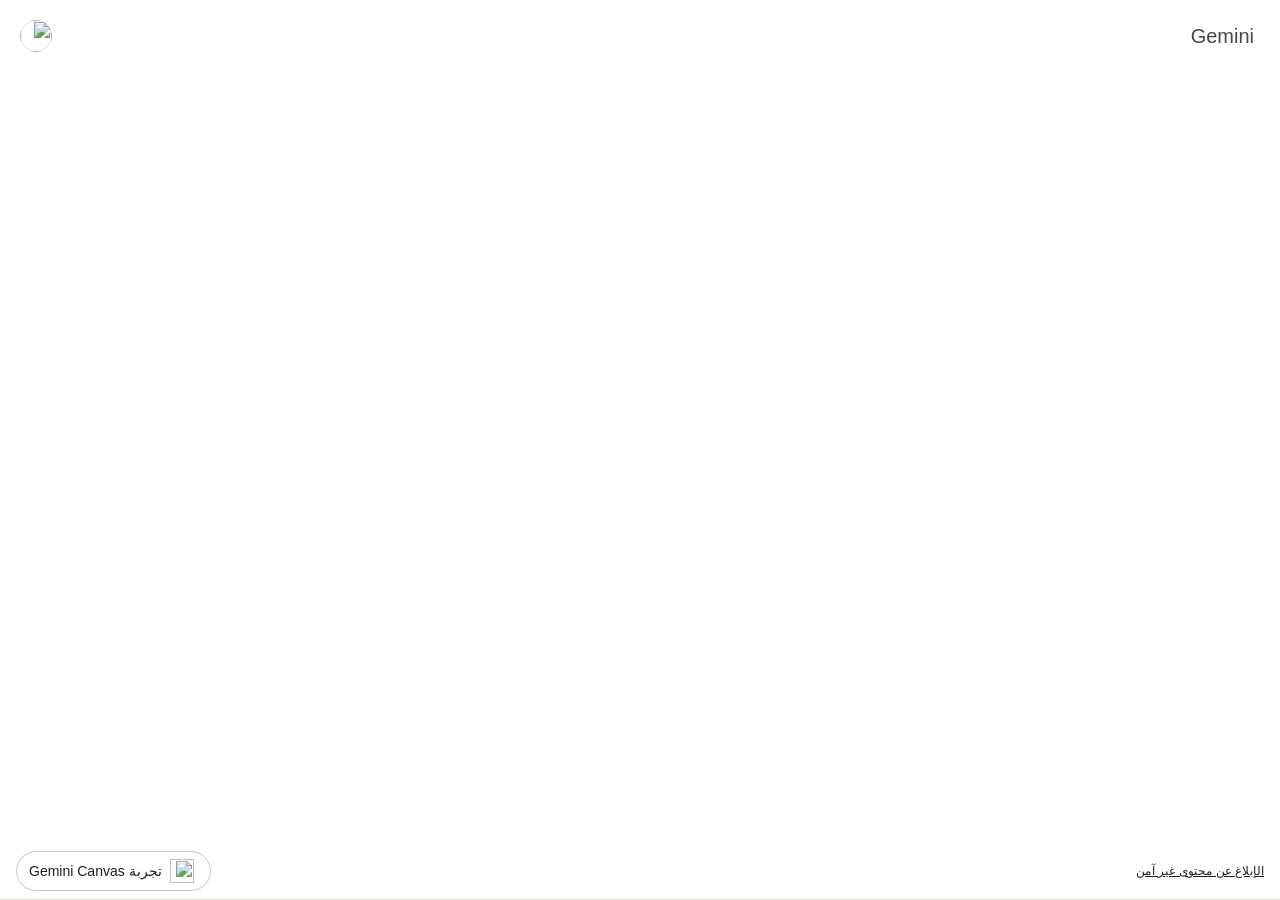
==== artsouq.htm @ 2b8b1cec "Add files via upload" ====
<!DOCTYPE html>
<html lang="ar" dir="rtl"><head>
<meta http-equiv="content-type" content="text/html; charset=UTF-8"><meta name="og-profile-acct" content="aminelbarprod@gmail.com"><script type="text/javascript" async="" src="artsouq_files/destination" nonce=""></script><script type="text/javascript" async="" src="artsouq_files/js" nonce=""></script><!-- base href="https://gemini.google.com/" --><link rel="preconnect" href="https://www.gstatic.com/"><meta name="referrer" content="origin"><meta name="viewport" content="initial-scale=1,minimum-scale=1,width=device-width,interactive-widget=resizes-content,viewport-fit=cover"><meta name="color-scheme" content="only"><meta name="google-site-verification" content="NDfDvTdbFxsd1TbRRZVQZULBTRT2-fatyuQ1TT8gack"><meta name="twitter:card" content="summary_large_image"><meta property="og:site_name" content="Gemini"><link rel="icon" href="artsouq_files/gemini_sparkle_aurora_33f86dc0c0257da337c63.svg" sizes="any" type="image/svg+xml"><link rel="icon" href="https://www.gstatic.com/lamda/images/gemini_sparkle_4g_512_lt_f94943af3be039176192d.png" sizes="any" type="image/png"><link rel="apple-touch-icon" href="https://www.gstatic.com/lamda/images/gemini_sparkle_4g_512_lt_f94943af3be039176192d.png" sizes="any" type="image/png"><link rel="preconnect" href="https://www.google.com/"><link rel="preconnect" href="https://lh3.googleusercontent.com/"><link rel="preconnect" href="https://waa-pa.clients6.google.com/"><link rel="preconnect" href="https://ogads-pa.clients6.google.com/"><link rel="preconnect" href="https://www.gstatic.com/"><link rel="preconnect" href="https://gemini.gstatic.com/"><link rel="preconnect" href="https://www.googletagmanager.com/"><link rel="preload" href="artsouq_files/m=_b" as="script" nonce=""><script data-id="_gd" nonce="">window.WIZ_global_data = {"AEJOSc":false,"ARR9x":false,"AfY8Hf":false,"Ajsvkd":false,"B7TsWc":"","BTQaEe":false,"CVUPx":false,"DEh2U":false,"DedwT":false,"Di4zjc":false,"DnVkpd":"ضع برنامج رحلة للسفر لمصر لمدة 3 أيام يوضح لي الأماكن الأكثر شعبية∞https://www.gstatic.com/lamda/images/landing/a/i18n/ar/d2_c4451ac86055acf3fae3e.jpg∞https://www.gstatic.com/lamda/images/landing/a/i18n/ar/da1_a481c47d85793db858c5e.jpg∞برنامج رحلة إلى مصر لمدة 3 أيام\nمصر بلد ذو تاريخ وثقافة غنيين، وهي موطن للعديد من المعالم السياحية الشهيرة. فيما يلي برنامج رحلة مقترح لمدة 3 أيام يركز على بعض الأماكن الأكثر شعبية في مصر:\nاليوم الأول:\nالوصول إلى مطار القاهرة الدولي\nالانتقال إلى الفندق في القاهرة\nتناول وجبة الغداء في أحد المطاعم المحلية\nزيارة الأهرامات الثلاثة وأبو الهول في الجيزة\n∰أعد كتابة مسودة البريد الإلكتروني هذه لجعلها أكثر وضوحًا وإيجازًا∞https://www.gstatic.com/lamda/images/landing/a/i18n/ar/d1_eb73da7dfacc91a4f9943.jpg∞https://www.gstatic.com/lamda/images/landing/a/i18n/ar/da2_80cbd7dcfb01eba85ce26.jpg∞السيد/الأستاذ [اسم الأستاذ]،\nتحية طيبة وبعد،\nأطلب منكم تمديد مهلة تسليم مقالتي في الاقتصاد لمدة أسبوعين. لقد بذلت قصارى جهدي في العمل على المقالة، ولكنني واجهت بعض الصعوبات التي تمنعني من تسليمها في الموعد المحدد.\nأولاً، لقد كنت أعاني من بعض المشاكل الصحية في الأسابيع الأخيرة، مما أثر على قدرتي على العمل بكفاءة. ثانيًا، كنت مشغولًا ببعض المهام الأخرى التي كانت مطلوبة مني من قبل الجامعة.\n∰اقترح لي خمس وجبات تضم دجاج وبطاطا وضعها في جدول مع المكونات∞https://www.gstatic.com/lamda/images/landing/a/i18n/ar/d3_025931a65e88aa1b210f0.jpg∞https://www.gstatic.com/lamda/images/landing/a/i18n/ar/da3_e0ff2e417a4b6f9fedd84.jpg∞وجبة 1: دجاج مع البطاطا الحلوة بالفرن\nالمكونات:\nصدور دجاج مقطعة إلى مكعبات\nبطاطس حلوة مقطعة إلى مكعبات\nبصل مقطع إلى شرائح\nثوم مهروس\nزيت زيتون\nزعتر\n","DpimGf":false,"ENrkEf":0,"EOzIkf":"pZSuRystMEM","EP1ykd":["/_/*","/corp","/corp/*","/corp2","/corp2/*","/emulator","/emulator/*","/staging","/staging/*"],"FABJ3e":"https://docs.google.com/picker","FL1an":false,"FdrFJe":"-9107691003412576892","GK6dn":"https://geminiweb-pa.clients6.google.com","GdU5Bf":"","GtQXDc":"Give me caption options to tell the world about my new fur baby, Finn. Use emojis∞https://www.gstatic.com/lamda/images/landing/a/u18/en/m1_02050367fdbe8690faba4.jpg∞https://www.gstatic.com/lamda/images/landing/a/u18/en/ma1_21f7d57cc2164a94180f6.png∞Sure, here are some caption options to tell the world about your new fur baby, Finn, using emojis:\n🐶 Meet my new best friend, Finn! He’s a bundle of joy and I can’t wait for all the adventures we’ll have together. #newpuppy #furryfriend #Finn\n🐾 Finn has stolen my heart! He’s the cutest and cuddliest puppy I’ve ever met. #puppylove #FinnFan #doglover\n🐕‍🦺 Finn is officially part of the family! He’s already brought so much joy into our lives. #welcomehomeFinn #adoptdontshop #dogsofinstagram\n🐶 Finn is my little shadow! He follows me everywhere I go. #puptastic #FinnAdventures #dogdays\n🐾 Finn is always up for a good cuddle! He’s the perfect lapdog. #snugglebuddy #FinnTheCuddleBug #bestdoggoever∰Describe a new fashion trend that’s inspired by retro styles.∞https://www.gstatic.com/lamda/images/landing/a/u18/en/m2_0837b565aa77b98938d28.jpg∞https://www.gstatic.com/lamda/images/landing/a/u18/en/ma2_4dc50c5a1ccf43229c150.png∞New fashion trend inspired by retro styles:\nThe Neo-Glam Revival\nThe Neo-Glam Revival is a new fashion trend that takes inspiration from the glamorous styles of the 1970s and 1980s. This trend is all about bold colors, metallics, and over-the-top silhouettes.\nSome of the key pieces of the Neo-Glam Revival include:\nSequin dresses: Sequin dresses are a must-have for anyone who wants to channel the Neo-Glam Revival trend. These dresses are perfect for a night out on the town, and they’ll make you feel like a million bucks.\nMetallic suits: Metallic suits are another key piece of the Neo-Glam Revival trend. These suits are perfect for making a statement, and they can be dressed up or down depending on the occasion.∰Draft a guide on how to set up the perfect movie marathon night with friends.∞https://www.gstatic.com/lamda/images/landing/a/u18/en/m3_d4e89a863f2a97bd080a7.jpg∞https://www.gstatic.com/lamda/images/landing/a/u18/en/ma3_45eebba09a87a8a8c95e6.png∞How to Set Up the Perfect Movie Marathon Night with Friends\nMovie marathons are a great way to spend time with friends and enjoy your favorite films. But to make sure your marathon is a success, there are a few things you need to do to prepare.\n1. Choose your movies\nThe most important thing is to choose movies that everyone will enjoy. If you’re not sure what to pick, try doing a poll of your friends to see what they’re interested in. You can also choose a theme for your marathon, such as all comedies, all horror movies, or all movies from a particular decade.\n2. Set a schedule\nOnce you’ve chosen your movies, it’s a good idea to set a schedule for the night. This will help ensure that you have enough time to watch all of the movies and also take breaks for snacks and bathroom visits.","HUGLxb":"https://geminiweb-pa.clients6.google.com","HiPsbb":1,"I2uq4c":"","Im6cmf":"/_/BardChatUi","IrULFb":"","J1jtEd":5,"JLbhgf":"https://notebooklm.google.com","JNl6me":"/punctual/prod/assistant-bard","KUmoDd":false,"KnDnFf":"feeds/kxlwurp47nhro2","L8cmRe":" ","LoQv7e":false,"LtiLwc":false,"Lz8rbb":true,"MT7f9b":[],"MUE6Ne":"assistant-bard-web-server","MuJWjd":false,"P1qjVc":false,"PI9WOb":"[base64]\u003d","QrtxK":"0","RAQcW":true,"RL9Dob":["جاهز ليساعدك في بدء كتابة روايتك","جاهز ليساعدك في تعريف طفلك على السلامة الإلكترونية","جاهز ليساعدك في تعلّم عزف الغيتار في شهر","جاهز ليشرح لطفلك لماذا السماء زرقاء","جاهز ليكتب سيرة ذاتية لك بعد تخرجك من الجامعة","جاهز ليقترح عنوانًا لفيلمك الجديد","جاهز ليقدّم لك نصائح عن التقاط صور وفيديوهات رائعة","جاهز ليساعدك في حماية طفلك من عمليات الخداع على الإنترنت","جاهز ليقترح لك كيفية رفض دعوة عشاء بطريقة لطيفة","جاهز ليقترح لك وصفة طعام سريعة فيها دجاج مسلوق","جاهز ليقترح لك وصفة لأربعة أشخاص فيها زعتر"],"RMwZnf":[],"S06Grb":"107908550837412079418","S6lZl":103135050,"SDPG4c":false,"SNlM0e":"AJrheLU44E1bZrKfWOSLGYzclmtl:1776725205023","SVs1zb":false,"TSDtV":"%.@.[[null,[[45680923,999999,null,null,null,null,\"Ts10ge\"],[45713993,null,false,null,null,null,\"bj1Ybf\"],[45629829,null,null,0.75,null,null,\"ovZJSd\"],[45747056,null,false,null,null,null,\"dovNtd\"],[45700005,null,true,null,null,null,\"DW4nqf\"],[45755442,null,false,null,null,null,\"wT9dae\"],[45615671,null,false,null,null,null,\"ZJmXsb\"],[45769043,null,true,null,null,null,\"Qxdav\"],[45629317,null,null,null,\"https://www.gstatic.com/lamda/images/app_upsell/ar_001/ar_badge_web_generic_c1bf7a0574a0f91058d57.png\",null,\"nrJXhc\"],[45767865,null,false,null,null,null,\"FVHeFe\"],[45742760,null,false,null,null,null,\"Q5H8Ic\"],[45648844,null,false,null,null,null,\"OFpCnd\"],[45700351,null,false,null,null,null,\"edHLke\"],[45700350,null,true,null,null,null,\"wdFopb\"],[45661179,null,true,null,null,null,\"v7fyTe\"],[45779771,null,false,null,null,null,\"ihhybd\"],[45694234,null,true,null,null,null,\"BInird\"],[45772636,null,false,null,null,null,\"jkGkae\"],[45766070,null,false,null,null,null,\"U4i5Zd\"],[45699667,null,true,null,null,null,\"EZYJg\"],[45719589,null,false,null,null,null,\"bmEZhd\"],[45428796,null,false,null,null,null,\"ZL8UD\"],[45731573,null,false,null,null,null,\"EWKrSb\"],[45745956,null,false,null,null,null,\"M0rVQd\"],[45766621,null,false,null,null,null,\"SYa5Gc\"],[45663939,null,null,null,null,null,\"AXSAqe\",[\"[[\\\"researcher\\\"]]\"]],[45448126,null,null,null,\"\",null,\"YcAzte\"],[45754555,null,true,null,null,null,\"vd3Oxe\"],[45679061,null,false,null,null,null,\"T2x23\"],[45696853,null,false,null,null,null,\"pWH0ee\"],[45682634,null,true,null,null,null,\"N8VYIb\"],[45742222,null,null,null,\"Create a comic with the title: Getting started with Nano Banana Pro 🍌. Panel 1: A mobile interface on Gemini, rendered in a poetic watercolor-ink style with fine ink outlines and soft, bleeding washes. The interface is friendly and a hand painted with expressive brushwork taps a prominent button labeled “🍌 Create image”. Above the button it should say “Choose your Model” then below there should be a checkbox that says “Thinking with 3 Pro”  Muted greys and blues dominate the background. The button has a vivid yellow accent. “ Select the Thinking with 3 Pro model” and tap \\\"Create image\\\" to begin. Panel 2: A cheerful person is depicted adding their selfie from the phone’s camera. The user\u0027s face is drawn with soft outlines and warm pastel colors, while the phone and UI maintain the delicate water-ink aesthetic. Visible paper grain adds to the texture. Panel 3: The person thinks about what to create. In the background, different options are visualized to show what they’re thinking, including — them as a plushie, them with a mohawk hairstyle, and a figurine. These options are clearly rendered behind the person in the same style as the rest of the comic. Panel 4: The person is shown adding a style prompt, with a speech bubble saying “Transform me into a watercolor painting”. The text is integrated into the panel\u0027s watercolor-ink look, and the interaction feels natural and intuitive. Panel 5: The person is seen editing the image by simply typing into Gemini. The scene captures the ease of this interaction, with the final edited image, now in a watercolor style, appearing on the screen. The overall tone is friendly, instructional, and inspiring. It feels like a mini tutorial comic, all conveyed through the specified delicate water-ink illustration style. Make the aspect ratio 16:9.\",null,\"wN9i0b\"],[45668501,null,true,null,null,null,\"gGPh1\"],[45760836,null,true,null,null,null,\"YnNYBd\"],[45776990,null,false,null,null,null,\"ZtPuH\"],[45742219,null,null,null,\"🍌 Nano Banana Pro is now on Gemini 3 Pro. \",null,\"aGv0md\"],[45760731,null,true,null,null,null,\"KpifRc\"],[45656690,null,false,null,null,null,\"swKSab\"],[45640658,null,true,null,null,null,\"LWjSf\"],[45671620,null,false,null,null,null,\"kabrmb\"],[45720648,null,true,null,null,null,\"lvq7t\"],[45712190,null,false,null,null,null,\"fYbSRc\"],[45707189,null,false,null,null,null,\"jPsFFc\"],[45676785,null,false,null,null,null,\"b7n1ib\"],[45664020,null,true,null,null,null,\"sKVCWc\"],[45753284,null,false,null,null,null,\"yTBDtf\"],[45428795,null,false,null,null,null,\"C2P4R\"],[45532386,null,false,null,null,null,\"lX4xnb\"],[45672055,null,false,null,null,null,\"baipKc\"],[45677269,null,true,null,null,null,\"J4zCWd\"],[45770930,null,null,null,\"https://support.google.com/gemini?p\\u003davatar#topic\\u003d15280100\",null,\"v12qvd\"],[45629137,null,true,null,null,null,\"E2QOsc\"],[45685029,null,true,null,null,null,\"aAR2Wc\"],[45670623,null,true,null,null,null,\"cTWF7\"],[45688132,null,false,null,null,null,\"Bva4pf\"],[45623848,null,null,null,null,null,\"MZY7Ee\",[\"[]\"]],[45757491,null,true,null,null,null,\"awxk0c\"],[45754992,null,true,null,null,null,\"xxfmKf\"],[45736381,6,null,null,null,null,\"So81Se\"],[45778709,null,false,null,null,null,\"XPnkub\"],[45770990,null,false,null,null,null,\"LVs4S\"],[45626773,null,true,null,null,null,\"Aj2MYb\"],[45772474,null,false,null,null,null,\"kQrIH\"],[45629637,null,true,null,null,null,\"u0oBhc\"],[45617690,null,true,null,null,null,\"dPLjid\"],[45727205,null,false,null,null,null,\"zvgyCe\"],[45742660,null,true,null,null,null,\"h8Xqaf\"],[45767789,null,null,null,\"\",null,\"aov7Lb\"],[45678574,null,false,null,null,null,\"v7JiI\"],[45462879,null,true,null,null,null,\"a4ZjHe\"],[45691102,null,true,null,null,null,\"TH1zib\"],[45757112,null,false,null,null,null,\"BUPVzf\"],[45757230,null,true,null,null,null,\"lxOqzc\"],[45631173,null,true,null,null,null,\"SAwdWd\"],[45699561,null,false,null,null,null,\"HV8bzf\"],[45752238,null,false,null,null,null,\"fPxd6b\"],[45428963,null,false,null,null,null,\"wfjXpd\"],[45428868,null,true,null,null,null,\"nnDOtb\"],[45688644,null,true,null,null,null,\"RJpag\"],[45677779,null,false,null,null,null,\"aiXaGd\"],[45616225,null,null,null,\"https://www.gstatic.com/lamda/images/app_upsell/upsell_hero_6a6ea7ad39f3a87e36497.gif\",null,\"JmDHue\"],[45673324,null,false,null,null,null,\"TganFd\"],[45737527,null,true,null,null,null,\"V5jrte\"],[45476425,null,false,null,null,null,\"ybXtUb\"],[45616767,4,null,null,null,null,\"jOQANd\"],[45619237,null,false,null,null,null,\"ojVpQ\"],[45759375,null,false,null,null,null,\"UhhWYc\"],[45779579,null,false,null,null,null,\"ohtFk\"],[45745026,null,false,null,null,null,\"g3IHBf\"],[45678094,1,null,null,null,null,\"JRbYhb\"],[45462043,null,true,null,null,null,\"cS5vif\"],[45684703,null,false,null,null,null,\"Ayyfqd\"],[45733037,null,false,null,null,null,\"bPRiBe\"],[45767715,null,false,null,null,null,\"vDTA3e\"],[45637839,null,true,null,null,null,\"E2O05d\"],[45777721,null,false,null,null,null,\"Bhk90e\"],[45714542,null,false,null,null,null,\"nSNucb\"],[45760436,604800,null,null,null,null,\"FxP8ed\"],[45744339,null,false,null,null,null,\"xEZRO\"],[45744280,null,true,null,null,null,\"GJqe9d\"],[45663728,null,true,null,null,null,\"RvXYff\"],[45675814,null,true,null,null,null,\"XrHWWc\"],[45717617,null,true,null,null,null,\"rEBfN\"],[45640709,null,false,null,null,null,\"Jt5CZ\"],[45677569,null,true,null,null,null,\"vnKm7e\"],[45683762,null,false,null,null,null,\"sVACp\"],[45630276,null,true,null,null,null,\"xsrUoe\"],[45639769,null,null,null,\"drive/v2internal\",null,\"FYqZeb\"],[45742874,null,true,null,null,null,\"pBiUJf\"],[45708221,null,false,null,null,null,\"bYgo0b\"],[105903863,null,false,null,null,null,\"antqt\"],[45682210,null,false,null,null,null,\"FFEkgc\"],[45647985,null,true,null,null,null,\"aqauSe\"],[45700033,null,true,null,null,null,\"IiND5\"],[45741391,null,true,null,null,null,\"CHRIJ\"],[45692524,null,false,null,null,null,\"guh6Qd\"],[45693783,null,true,null,null,null,\"ehxwKd\"],[45690003,2,null,null,null,null,\"O9Evqc\"],[45716191,null,true,null,null,null,\"RqYnbb\"],[45428931,null,false,null,null,null,\"oG0vDf\"],[45739006,null,false,null,null,null,\"hCgdhb\"],[45731129,null,false,null,null,null,\"nBf49c\"],[45675749,null,true,null,null,null,\"YkPNZ\"],[45690108,null,true,null,null,null,\"ZKpXxc\"],[45476323,null,false,null,null,null,\"f7btTe\"],[45688397,null,false,null,null,null,\"XhYRrf\"],[45646913,null,false,null,null,null,\"JjwG6d\"],[45767285,null,false,null,null,null,\"nTueeb\"],[45702643,null,true,null,null,null,\"pLhwlf\"],[45709210,null,false,null,null,null,\"y69Ac\"],[45742297,null,true,null,null,null,\"FfAQ9e\"],[45617944,null,true,null,null,null,\"yFgPc\"],[45736812,null,false,null,null,null,\"nKgcMc\"],[45733811,null,false,null,null,null,\"KJxBxc\"],[45691099,null,false,null,null,null,\"arDQYc\"],[45761806,null,false,null,null,null,\"LV6JRc\"],[45651115,null,false,null,null,null,\"WTYgEe\"],[45739607,null,true,null,null,null,\"NQonPe\"],[45739372,null,true,null,null,null,\"NgpX3c\"],[45728377,null,true,null,null,null,\"iDaAnb\"],[45615391,null,false,null,null,null,\"B7jSYe\"],[45684107,null,true,null,null,null,\"cgm5Ob\"],[45430312,null,true,null,null,null,\"PQbih\"],[45712831,null,false,null,null,null,\"Rdx9Ac\"],[45645715,null,true,null,null,null,\"JhnuJe\"],[45644567,null,false,null,null,null,\"DRykBd\"],[45710731,null,false,null,null,null,\"Bvvmq\"],[45665150,null,true,null,null,null,\"srPPnf\"],[45779250,null,false,null,null,null,\"GarGqc\"],[45624292,null,false,null,null,null,\"XXO2J\"],[45664323,null,true,null,null,null,\"MkeP5b\"],[45675323,null,true,null,null,null,\"KatWR\"],[45620586,null,false,null,null,null,\"saHcWc\"],[45616224,null,false,null,null,null,\"nO10if\"],[45683014,null,true,null,null,null,\"HnD99b\"],[45690788,null,true,null,null,null,\"o3Rscb\"],[45753574,6,null,null,null,null,\"jEC7Yc\"],[45619266,null,false,null,null,null,\"Cmhn5c\"],[45699247,null,true,null,null,null,\"ZqaZ7d\"],[45629942,null,null,null,\"https://apps.apple.com/app/google-gemini/id6477489729?\\u0026pt\\u003d9008\\u0026ct\\u003dmweb_upsell_ios\\u0026mt\\u003d8\",null,\"ZUR3ze\"],[45703422,null,false,null,null,null,\"DqHV0\"],[45619210,null,false,null,null,null,\"QtpGEd\"],[45714905,null,true,null,null,null,\"eLjskb\"],[45745619,null,true,null,null,null,\"slnaN\"],[45718927,null,false,null,null,null,\"fxcFAb\"],[45668267,null,false,null,null,null,\"JZCQOd\"],[45696888,null,true,null,null,null,\"goydWb\"],[45692616,null,true,null,null,null,\"uV5WOd\"],[45769790,null,true,null,null,null,\"hqznae\"],[45692079,null,false,null,null,null,\"AkXB7e\"],[45729443,null,false,null,null,null,\"af6cGb\"],[45682623,null,false,null,null,null,\"oH2Xbf\"],[45694335,null,true,null,null,null,\"DnHv9e\"],[45641715,null,false,null,null,null,\"a0ou4e\"],[45428776,450,null,null,null,null,\"S2jpNe\"],[45770502,null,null,null,\"https://www.gstatic.com/lamda/images/discovery/management_page_animation_v1_418ca0075b3220dac9cf1.json\",null,\"z8mlYb\"],[45762594,null,false,null,null,null,\"kszhBd\"],[45679326,25,null,null,null,null,\"VIlUfb\"],[45663911,null,true,null,null,null,\"urswwd\"],[45758536,null,false,null,null,null,\"ftRwcc\"],[45702952,null,null,null,null,null,\"NEP3Ab\",[\"[[\\\"gemini-2.0-flash\\\",\\\"gemini-2.5-flash\\\",\\\"gemini-2.5-flash-preview-04-17\\\",\\\"gemini-2.5-flash-preview-05-20\\\",\\\"gemini-2.5-flash-preview-09-2025\\\"]]\"]],[45654743,null,null,null,\"https://chromebook.com/perks?id\\u003dgamgee.standard.2024\",null,\"BZVHDb\"],[45653437,5000,null,null,null,null,\"KmGUYb\"],[45751694,null,false,null,null,null,\"P9Z9ie\"],[45723982,null,true,null,null,null,\"Izdhrb\"],[45692963,5,null,null,null,null,\"CrXqze\"],[45756333,null,false,null,null,null,\"AWxGwb\"],[45777780,null,false,null,null,null,\"bveLue\"],[45774443,null,false,null,null,null,\"eAmOT\"],[45775879,null,false,null,null,null,\"cgWdWb\"],[45721232,null,false,null,null,null,\"GySp8b\"],[45713262,null,false,null,null,null,\"UaGulc\"],[45618550,null,false,null,null,null,\"D1Mxme\"],[45712554,null,null,null,\"pet\",null,\"bRFDwd\"],[45683512,null,false,null,null,null,\"WUqVC\"],[45754631,null,false,null,null,null,\"toV0mf\"],[45696297,null,false,null,null,null,\"w7g09\"],[45717422,null,true,null,null,null,\"Ae4Kx\"],[45725899,null,true,null,null,null,\"FCy1Ff\"],[45736559,null,true,null,null,null,\"S3SE5c\"],[45717898,null,false,null,null,null,\"NTNpQd\"],[45653854,null,true,null,null,null,\"dYf0Ob\"],[45625101,null,true,null,null,null,\"fH0Q8e\"],[45728464,null,true,null,null,null,\"EvoP4c\"],[45428847,null,true,null,null,null,\"zActZ\"],[45751609,null,false,null,null,null,\"wafecf\"],[45684682,null,true,null,null,null,\"i82jxe\"],[45772622,0,null,null,null,null,\"efBF7d\"],[45630433,null,true,null,null,null,\"nnRHBc\"],[45720784,null,false,null,null,null,\"euGzSb\"],[45428989,null,true,null,null,null,\"t8IUAd\"],[45663648,null,false,null,null,null,\"yGlQMd\"],[45661419,null,true,null,null,null,\"aK7V4\"],[45680096,null,false,null,null,null,\"aG2CSb\"],[45722323,null,false,null,null,null,\"NObicf\"],[45739047,null,true,null,null,null,\"ytz6ec\"],[45645024,null,false,null,null,null,\"TE62U\"],[45684100,null,null,null,null,null,\"fbyN6e\",[\"[]\"]],[45698609,null,null,null,\"4af6c7f5da75d65d\",null,\"ctxsxd\"],[45753035,null,true,null,null,null,\"A1Pup\"],[45739074,null,true,null,null,null,\"n7XJfd\"],[45738617,null,false,null,null,null,\"kI2hqd\"],[45700871,null,true,null,null,null,\"Vof1ue\"],[45626094,null,null,null,\"\",null,\"scLJRb\"],[45739943,null,false,null,null,null,\"I0TpMe\"],[45640357,null,true,null,null,null,\"whET8e\"],[45778749,null,false,null,null,null,\"PH6cxf\"],[45428789,null,true,null,null,null,\"zoiHab\"],[45668808,null,true,null,null,null,\"ZmYkuc\"],[45750763,null,false,null,null,null,\"jrsmwc\"],[45765046,null,null,null,\"NONE\",null,\"PmhFz\"],[45721494,null,true,null,null,null,\"BZLOCc\"],[45728881,null,false,null,null,null,\"vLaNZ\"],[45769972,null,false,null,null,null,\"xa93uf\"],[45647122,null,true,null,null,null,\"rZ38ie\"],[45736667,null,true,null,null,null,\"S9Ys9b\"],[45675841,null,true,null,null,null,\"grP9wb\"],[45746022,null,false,null,null,null,\"Fdj5Ke\"],[45634997,null,false,null,null,null,\"wkaXqb\"],[45688511,null,false,null,null,null,\"mqji9d\"],[45638870,null,null,null,\"https://one.google.com/ai/invite?utm_source\\u003dgemini\\u0026utm_medium\\u003dweb\\u0026utm_campaign\\u003dinvite_friends\",null,\"UGDWb\"],[45668342,null,true,null,null,null,\"tgBNpd\"],[45429040,null,false,null,null,null,\"PXGHjb\"],[45654979,null,true,null,null,null,\"dueZdc\"],[45624306,null,true,null,null,null,\"hZYbfc\"],[45667518,null,true,null,null,null,\"Kh8MPe\"],[45733511,null,true,null,null,null,\"aPihYe\"],[45698590,null,true,null,null,null,\"umy5Jd\"],[45750906,50,null,null,null,null,\"azbhIb\"],[45746212,null,true,null,null,null,\"PUvJgd\"],[45743344,null,false,null,null,null,\"iJV1Qd\"],[45460077,null,true,null,null,null,\"DDUfIf\"],[45623225,null,false,null,null,null,\"OegeKc\"],[45726453,null,true,null,null,null,\"gQjowb\"],[45756895,null,null,null,null,null,\"WJUqT\",[\"[]\"]],[45714878,null,false,null,null,null,\"UEREpe\"],[45708995,null,true,null,null,null,\"zSf0nc\"],[45712222,null,true,null,null,null,\"rUf4Hc\"],[45428994,null,false,null,null,null,\"Zk5Jrf\"],[45753395,null,false,null,null,null,\"g4jtxe\"],[45737473,null,true,null,null,null,\"qigFT\"],[45754220,null,false,null,null,null,\"Jt6wz\"],[45657988,null,true,null,null,null,\"tGbQQb\"],[45766476,null,false,null,null,null,\"k8MA7e\"],[45726350,null,true,null,null,null,\"ErhMR\"],[45625530,null,true,null,null,null,\"bCVmgd\"],[45679591,null,true,null,null,null,\"nm3tUd\"],[45745586,null,true,null,null,null,\"wpJbme\"],[45750554,null,true,null,null,null,\"erOrbe\"],[45748195,null,false,null,null,null,\"Z8Uocd\"],[45704195,null,false,null,null,null,\"BSCkl\"],[45765006,null,true,null,null,null,\"CT6Xsb\"],[45736674,null,null,null,null,null,\"epV0tb\",[\"[[\\\"imagen-3.0-generate-001\\\",\\\"imagen-3.0-generate-002\\\"]]\"]],[45729950,null,true,null,null,null,\"rJjWRd\"],[45742987,null,true,null,null,null,\"Z192hd\"],[45713263,null,false,null,null,null,\"hv8Bqb\"],[45756449,null,true,null,null,null,\"E69om\"],[45715669,null,true,null,null,null,\"HvNZU\"],[45734252,null,false,null,null,null,\"BHlGFb\"],[45683635,null,false,null,null,null,\"EceMjd\"],[45622196,null,true,null,null,null,\"lSlABc\"],[45709390,null,false,null,null,null,\"AFpFNe\"],[45776193,null,false,null,null,null,\"IKLtdd\"],[45656005,null,true,null,null,null,\"DNTFub\"],[45781235,null,false,null,null,null,\"Kshr5e\"],[45755759,null,true,null,null,null,\"afB80c\"],[45698778,null,false,null,null,null,\"DFPOce\"],[45722007,null,false,null,null,null,\"s7oGed\"],[45762292,2000,null,null,null,null,\"tzG2Jd\"],[45642725,null,true,null,null,null,\"fqPYgf\"],[45733281,null,false,null,null,null,\"scYqlb\"],[45711995,null,false,null,null,null,\"L4ARre\"],[45634074,null,false,null,null,null,\"wHZ85d\"],[45745454,null,true,null,null,null,\"quWnJ\"],[45723050,null,false,null,null,null,\"wGzx0b\"],[45643063,null,false,null,null,null,\"gdPvQb\"],[45738886,null,true,null,null,null,\"NUkyre\"],[45763811,null,true,null,null,null,\"cKZKd\"],[45732132,null,true,null,null,null,\"VdxcNe\"],[45691373,null,true,null,null,null,\"d9kXD\"],[45654176,null,null,null,\"\",null,\"U2LOE\"],[45684130,null,true,null,null,null,\"tl65Me\"],[45642396,null,false,null,null,null,\"jF5FHb\"],[45626772,null,false,null,null,null,\"wxXPsf\"],[45764354,null,false,null,null,null,\"MfSUNb\"],[45757618,null,null,null,\"{tool_logo_placeholder}\",null,\"VC8Pme\"],[45696224,null,true,null,null,null,\"WiXNne\"],[45694899,null,false,null,null,null,\"ztUSKc\"],[45429006,600,null,null,null,null,\"nwVHb\"],[45696501,null,false,null,null,null,\"Gxr1jd\"],[45622440,7,null,null,null,null,\"fMrGLc\"],[45680286,null,false,null,null,null,\"aWSlo\"],[45633389,null,false,null,null,null,\"p7VUac\"],[45673253,null,false,null,null,null,\"o35w0\"],[45682306,null,true,null,null,null,\"NtAvVe\"],[45757144,null,true,null,null,null,\"w5pepb\"],[45762291,null,false,null,null,null,\"WgNmI\"],[45692577,null,true,null,null,null,\"F3Pzpe\"],[45775738,5,null,null,null,null,\"ymXvAf\"],[45740570,null,false,null,null,null,\"zU2hTc\"],[45731076,null,true,null,null,null,\"dINn8b\"],[45755262,null,true,null,null,null,\"IcgXWc\"],[45716318,null,false,null,null,null,\"TEYPQd\"],[45664100,null,false,null,null,null,\"YvYm9b\"],[45699248,null,true,null,null,null,\"bkLe5b\"],[45728713,null,true,null,null,null,\"iOWcsc\"],[45769207,null,false,null,null,null,\"LYkmbf\"],[45763747,null,true,null,null,null,\"nmBgAb\"],[45699135,null,null,null,\"e6fa609c3fa255c0\",null,\"op9pO\"],[45746358,null,true,null,null,null,\"p284Dd\"],[45727162,null,true,null,null,null,\"cJlh8c\"],[45612622,null,true,null,null,null,\"M7lMec\"],[45773043,null,false,null,null,null,\"NO5wmb\"],[45683806,null,false,null,null,null,\"MgWghe\"],[45735441,null,false,null,null,null,\"M60PXe\"],[45641800,null,false,null,null,null,\"CVvMz\"],[45766489,null,false,null,null,null,\"MrFupf\"],[45739897,null,true,null,null,null,\"Pf5PGe\"],[45737426,null,false,null,null,null,\"SSvSN\"],[45430892,5,null,null,null,null,\"EoecI\"],[45717939,300000,null,null,null,null,\"ZTZoeb\"],[45766486,null,false,null,null,null,\"VoEOXb\"],[45700004,null,false,null,null,null,\"o4Uh0e\"],[45724578,null,true,null,null,null,\"PXtREc\"],[45716818,null,true,null,null,null,\"PUfXl\"],[45729132,null,false,null,null,null,\"lEyhCf\"],[45430100,null,false,null,null,null,\"EPOeff\"],[45771699,null,false,null,null,null,\"bt66Oe\"],[45735135,null,false,null,null,null,\"c8Tq7\"],[45619561,null,false,null,null,null,\"CCkOlc\"],[45532323,null,false,null,null,null,\"fcYmx\"],[45748810,null,true,null,null,null,\"lJ3oqe\"],[45720769,null,true,null,null,null,\"hTpElb\"],[45684135,null,false,null,null,null,\"KoNO\"],[45717082,null,false,null,null,null,\"joRgFd\"],[45719399,null,false,null,null,null,\"DfioCc\"],[45428768,null,false,null,null,null,\"Gpdzvb\"],[45756067,null,false,null,null,null,\"F0gqab\"],[45751552,null,true,null,null,null,\"qpUu7e\"],[45775739,86400000,null,null,null,null,\"IVp03c\"],[45705749,null,true,null,null,null,\"kXNDkd\"],[45706437,null,true,null,null,null,\"C3W05c\"],[45642449,180000,null,null,null,null,\"RlhfHd\"],[45428947,null,true,null,null,null,\"GZkcu\"],[45737235,null,false,null,null,null,\"r6Jf3c\"],[45639768,null,null,null,\"https://content.googleapis.com\",null,\"cPm7U\"],[45702272,null,true,null,null,null,\"fbo4pd\"],[45775348,null,false,null,null,null,\"NI4MWb\"],[45740323,null,false,null,null,null,\"qDwbfe\"],[45697349,null,false,null,null,null,\"gnFtYb\"],[45751667,null,false,null,null,null,\"mh2vie\"],[45477171,null,false,null,null,null,\"zMhdY\"],[45720154,null,true,null,null,null,\"Q9BUob\"],[45681899,null,true,null,null,null,\"Cbm6wb\"],[45741417,null,false,null,null,null,\"oxFHcc\"],[45745757,null,true,null,null,null,\"zGQKRd\"],[45743066,2,null,null,null,null,\"C654we\"],[45719094,null,false,null,null,null,\"NOjnwc\"],[45664056,null,false,null,null,null,\"F30Yud\"],[45738697,null,true,null,null,null,\"FW5utc\"],[45725082,15552000,null,null,null,null,\"UbBVdd\"],[45732133,null,false,null,null,null,\"PnJFGe\"],[45773868,null,false,null,null,null,\"UWnFN\"],[45742440,null,false,null,null,null,\"ESGYjd\"],[45707133,null,true,null,null,null,\"oKG8D\"],[45771357,1,null,null,null,null,\"IXWNSe\"],[45650128,null,false,null,null,null,\"vMQCad\"],[45620935,null,false,null,null,null,\"jLH4af\"],[45774830,null,false,null,null,null,\"n99ug\"],[45428970,null,true,null,null,null,\"bMcUgd\"],[45630680,null,false,null,null,null,\"g6qpod\"],[45744994,null,true,null,null,null,\"D7eKwf\"],[45779796,null,false,null,null,null,\"wG0Wcb\"],[45674830,null,true,null,null,null,\"ItPpwd\"],[45724576,null,true,null,null,null,\"bnKmFf\"],[45657367,null,true,null,null,null,\"wdbE8d\"],[45757330,null,true,null,null,null,\"bJ7xc\"],[45717684,null,null,null,\"gemini_ail_upsell_model_selection\",null,\"rzbzgd\"],[45671653,null,false,null,null,null,\"bqqQdd\"],[45767785,null,false,null,null,null,\"BSqrcb\"],[45737691,null,null,null,\"\",null,\"vi5zGe\"],[45750060,null,true,null,null,null,\"Tpbsc\"],[45723719,null,true,null,null,null,\"qJlC6b\"],[45685562,null,true,null,null,null,\"XiHahe\"],[45768802,null,false,null,null,null,\"h64Poe\"],[45696887,null,true,null,null,null,\"GulYtb\"],[45772013,null,false,null,null,null,\"IWeXEc\"],[45771481,0,null,null,null,null,\"CQqlGd\"],[45750981,86400,null,null,null,null,\"HI5GY\"],[45746110,null,null,null,\"\",null,\"p5kdTd\"],[45710490,null,false,null,null,null,\"bQ1MWe\"],[45631335,null,true,null,null,null,\"Eqvej\"],[45681082,30,null,null,null,null,\"H2ASHf\"],[45771354,null,false,null,null,null,\"flfy4\"],[45668082,null,false,null,null,null,\"nqrHib\"],[45668816,null,false,null,null,null,\"gQZOGe\"],[45720320,null,false,null,null,null,\"SsR7bb\"],[45765380,null,false,null,null,null,\"LNVqHb\"],[45650728,null,false,null,null,null,\"DxrTme\"],[45659768,null,false,null,null,null,\"JlLAxb\"],[45642307,null,false,null,null,null,\"qp67wb\"],[45770192,null,false,null,null,null,\"OckXpc\"],[45693563,null,true,null,null,null,\"ZGnDdb\"],[45741034,null,true,null,null,null,\"VszWLb\"],[45672226,null,true,null,null,null,\"QbWyB\"],[45741653,null,false,null,null,null,\"T96Yed\"],[45669316,null,true,null,null,null,\"JIGkec\"],[45428888,null,false,null,null,null,\"D0xBnf\"],[45687795,null,false,null,null,null,\"BLrBBf\"],[45684312,null,true,null,null,null,\"AOY1P\"],[45718616,null,false,null,null,null,\"krTIbb\"],[45706222,5,null,null,null,null,\"jQlUZd\"],[45764234,null,false,null,null,null,\"rRrPm\"],[45736914,null,true,null,null,null,\"Nx08rb\"],[45689552,null,null,null,\"\",null,\"E7OUT\"],[45693307,null,false,null,null,null,\"y2Uume\"],[45429052,null,false,null,null,null,\"Dqw65b\"],[45707390,null,true,null,null,null,\"LnNoQ\"],[45718680,null,true,null,null,null,\"qhZuXc\"],[45428875,null,false,null,null,null,\"UivFTe\"],[45741021,null,false,null,null,null,\"vgqK4b\"],[45684132,null,true,null,null,null,\"ROQXmf\"],[45675848,null,false,null,null,null,\"BLFhfe\"],[45738744,null,true,null,null,null,\"HL1mjd\"],[45585466,null,false,null,null,null,\"kbk4Dc\"],[45668486,null,null,null,\"Done. Feel free to ask me follow-up questions or request changes.\",null,\"Ae1tie\"],[45779623,null,false,null,null,null,\"Laewgc\"],[45746601,null,true,null,null,null,\"yQBVRe\"],[45763870,null,false,null,null,null,\"IYtGWc\"],[45724819,null,false,null,null,null,\"LuDHY\"],[45688939,null,null,null,\"\",null,\"OPV09c\"],[45761367,null,false,null,null,null,\"hKpJcb\"],[45718654,null,true,null,null,null,\"I5pJBd\"],[45713541,null,null,null,\"You are a professional voice actor who adapts reading style according to the context of the text. Read the following text:\",null,\"KXbYgb\"],[45532017,null,false,null,null,null,\"TH5Fqc\"],[45755005,null,null,null,\"\",null,\"miQWsc\"],[45719602,null,false,null,null,null,\"mfbok\"],[45689927,null,true,null,null,null,\"N6On5c\"],[45680504,null,true,null,null,null,\"TJClCb\"],[45744265,null,false,null,null,null,\"k1mXec\"],[45715038,null,true,null,null,null,\"GiYL8e\"],[45770139,null,false,null,null,null,\"y3ONB\"],[45718840,3,null,null,null,null,\"UsGxwb\"],[45770583,null,true,null,null,null,\"NngQ6c\"],[45746940,null,false,null,null,null,\"N7wMLd\"],[45679481,null,true,null,null,null,\"SB8aqe\"],[45670130,null,false,null,null,null,\"Im8JOb\"],[45724465,null,false,null,null,null,\"Ep79qf\"],[45745047,null,false,null,null,null,\"mFSqIb\"],[45688575,null,true,null,null,null,\"lJFMpd\"],[45715051,null,true,null,null,null,\"ERcDad\"],[45658016,null,false,null,null,null,\"wEvU0b\"],[45774998,null,false,null,null,null,\"jTLyrb\"],[45760490,null,false,null,null,null,\"H1MKi\"],[45725692,null,true,null,null,null,\"TlKWi\"],[45776437,null,false,null,null,null,\"UOX6Se\"],[45626370,null,true,null,null,null,\"kPNM5e\"],[45721967,null,false,null,null,null,\"UvoJwc\"],[45764073,null,false,null,null,null,\"pIfOV\"],[45714333,null,null,null,null,null,\"aTlrCb\",[\"[]\"]],[45737041,null,true,null,null,null,\"fN2e3d\"],[45429641,null,false,null,null,null,\"o6i9Fe\"],[45692684,null,true,null,null,null,\"q30nze\"],[45648568,null,false,null,null,null,\"MHGsHf\"],[45652190,null,true,null,null,null,\"gxQepe\"],[45694266,null,false,null,null,null,\"lXVFZe\"],[45651019,null,true,null,null,null,\"B0Sw5d\"],[45738565,null,false,null,null,null,\"iMhoxd\"],[45773351,null,false,null,null,null,\"Sr7gjf\"],[45738564,null,false,null,null,null,\"fsF9hf\"],[45740225,null,false,null,null,null,\"ExCLp\"],[45428985,null,false,null,null,null,\"c2ASrf\"],[45766474,null,false,null,null,null,\"IKAPWc\"],[45685834,null,false,null,null,null,\"k5zNRc\"],[45753400,null,false,null,null,null,\"wU11we\"],[45641095,null,true,null,null,null,\"qowave\"],[45598641,null,false,null,null,null,\"PBrABf\"],[45641734,null,true,null,null,null,\"owDRdc\"],[45714036,null,false,null,null,null,\"MfWQPb\"],[45615897,null,null,null,\"Try for 2 months, at no charge\",null,\"K3Bzre\"],[45429045,null,true,null,null,null,\"SRbmLd\"],[45661215,null,false,null,null,null,\"vDcVz\"],[45733287,null,null,null,null,null,\"pctdQd\",[\"[]\"]],[45732185,null,true,null,null,null,\"UgN3sb\"],[45685548,null,true,null,null,null,\"feQLcd\"],[45663042,null,true,null,null,null,\"GaRAXb\"],[45611828,null,true,null,null,null,\"i3rE6b\"],[45768106,null,true,null,null,null,\"jWhPj\"],[45699338,null,false,null,null,null,\"oyOSTd\"],[45691937,null,true,null,null,null,\"tCGSHc\"],[45742379,null,false,null,null,null,\"dHjC9c\"],[45733288,null,null,null,null,null,\"luH6Bf\",[\"[]\"]],[45722120,null,false,null,null,null,\"cXrylb\"],[45712923,null,true,null,null,null,\"XrkDCe\"],[45680906,null,false,null,null,null,\"Pfr35b\"],[45726720,null,true,null,null,null,\"yFn4cd\"],[45727691,null,true,null,null,null,\"tyP5P\"],[45617673,null,null,null,\"https://www.gstatic.com/lamda/images/app_upsell/apollo_launch_qr_code_9cfd6d7a0efb8fb8e817d.png\",null,\"ePjQRb\"],[45741886,null,false,null,null,null,\"LrGV5b\"],[45730326,null,true,null,null,null,\"FomUr\"],[45696885,null,true,null,null,null,\"AOKzkf\"],[45720491,null,null,null,\"all\",null,\"tw9NV\"],[45460354,null,false,null,null,null,\"f25R\"],[45628916,null,true,null,null,null,\"b1W7Ab\"],[45730768,null,true,null,null,null,\"iLm7tc\"],[45720506,null,null,null,null,null,\"DdW2O\",[\"[[\\\"Recommend a film based on my YouTube history⇔Recommend a film based on my YouTube history\\\",\\\"Brainstorm my next trip using my photos⇔Brainstorm my next trip using my photos\\\",\\\"Describe my vibe based on my emails⇔Describe my vibe based on my emails\\\",\\\"Show me hidden patterns in my Google searches⇔Show me hidden patterns in my Google searches\\\",\\\"Suggest a new hobby for me using Gmail⇔Suggest a new hobby for me using Gmail\\\"]]\"]],[45779095,null,false,null,null,null,\"Kz30Jf\"],[45699474,5,null,null,null,null,\"C5AOxc\"],[45655213,null,true,null,null,null,\"q9VoY\"],[45669548,null,false,null,null,null,\"hb4oCb\"],[45662690,null,true,null,null,null,\"JAEDrc\"],[45758410,null,false,null,null,null,\"cNTWDc\"],[45745670,null,false,null,null,null,\"OWFl7\"],[45709565,null,false,null,null,null,\"DbIeUb\"],[45771905,null,true,null,null,null,\"xEYEeb\"],[45633859,null,false,null,null,null,\"LLnOXd\"],[45751430,null,false,null,null,null,\"WLK7m\"],[45671034,null,false,null,null,null,\"yOyArf\"],[45765084,null,true,null,null,null,\"neKsz\"],[45716813,null,true,null,null,null,\"v2jy8b\"],[45668703,null,true,null,null,null,\"HvtfLc\"],[45720482,null,false,null,null,null,\"eFnW6d\"],[45707878,null,true,null,null,null,\"k36p9d\"],[45753421,null,false,null,null,null,\"VixWbc\"],[45696884,null,true,null,null,null,\"mN30B\"],[45664101,null,false,null,null,null,\"XTN0p\"],[45763013,null,false,null,null,null,\"QXTaE\"],[45697131,null,null,null,\"Create a new quiz based on the previous context using the same language as the existing quiz.\",null,\"boLlXd\"],[45667219,null,null,null,\"\",null,\"Lxkftb\"],[45688101,null,false,null,null,null,\"Q4CyKc\"],[45674806,null,true,null,null,null,\"QFTjq\"],[45679581,null,false,null,null,null,\"PgJXd\"],[45737474,null,true,null,null,null,\"XADWNb\"],[45756896,null,null,null,null,null,\"KWV8ue\",[\"[]\"]],[45653751,null,false,null,null,null,\"mj594e\"],[45774789,null,false,null,null,null,\"Uv0Xf\"],[45744110,null,false,null,null,null,\"vRSDod\"],[45724940,null,true,null,null,null,\"KADYYb\"],[45667659,null,false,null,null,null,\"SWI0Ef\"],[45658669,null,true,null,null,null,\"ktbRrb\"],[45646093,null,false,null,null,null,\"yVEDNe\"],[45745092,null,true,null,null,null,\"q1lRhd\"],[45683608,null,true,null,null,null,\"mjgQbc\"],[45731378,null,true,null,null,null,\"ykdbYe\"],[45711098,null,false,null,null,null,\"NzHhhb\"],[45709164,null,false,null,null,null,\"jsLmee\"],[45683072,null,true,null,null,null,\"lV390e\"],[45705706,null,false,null,null,null,\"ycj8Sc\"],[45694979,null,false,null,null,null,\"Kat2Sb\"],[45699391,null,false,null,null,null,\"Lhz8Gf\"],[45638174,null,null,null,null,null,\"kVK2Mc\",[\"[]\"]],[45477876,null,false,null,null,null,\"NTvo4b\"],[45771973,null,false,null,null,null,\"B7jxoe\"],[45737862,null,true,null,null,null,\"LlvlS\"],[45532090,null,false,null,null,null,\"aoxKWe\"],[45764723,null,true,null,null,null,\"yswjUd\"],[45775777,null,false,null,null,null,\"xpuuBe\"],[45735496,null,false,null,null,null,\"nB9W2\"],[45618835,null,true,null,null,null,\"RnZ2Se\"],[45627419,null,true,null,null,null,\"h0Dxbd\"],[45772501,null,false,null,null,null,\"bQ2hBe\"],[45779624,null,false,null,null,null,\"K5Qbpc\"],[45739193,null,false,null,null,null,\"i3Owvc\"],[45729441,null,false,null,null,null,\"EhXUrd\"],[45699475,2,null,null,null,null,\"LS0EWb\"],[45740021,null,true,null,null,null,\"sF3dxc\"],[45625842,null,true,null,null,null,\"EJb54c\"],[45733992,null,true,null,null,null,\"A6x6Ae\"],[45718617,null,false,null,null,null,\"mmNFkf\"],[45760777,null,true,null,null,null,\"Gt5FXd\"],[45769137,null,false,null,null,null,\"q7ng7c\"],[45683577,null,false,null,null,null,\"ZP5V9e\"],[45460333,null,false,null,null,null,\"KsgoYe\"],[45733984,null,true,null,null,null,\"EHG3ld\"],[45687954,null,true,null,null,null,\"FV9XLd\"],[45632978,null,false,null,null,null,\"cnSgad\"],[45736132,null,true,null,null,null,\"P0FhOb\"],[45748960,null,true,null,null,null,\"qhITAc\"],[45729176,null,false,null,null,null,\"iPgKde\"],[45773275,null,false,null,null,null,\"qmQ4A\"],[45619247,null,true,null,null,null,\"LWo8Fc\"],[45616766,1100,null,null,null,null,\"xsqlac\"],[45722099,null,true,null,null,null,\"MsPGmb\"],[45760487,null,false,null,null,null,\"lxyHGe\"],[45736782,null,false,null,null,null,\"UTizqf\"],[45756987,null,false,null,null,null,\"JT3Xsf\"],[45721835,null,true,null,null,null,\"vBlhWe\"],[45692461,null,true,null,null,null,\"EymkJf\"],[45778779,null,false,null,null,null,\"rpN7m\"],[45688695,null,null,null,null,null,\"QtUyqd\",[\"[[\\\"1acf3172319789ce\\\"]]\"]],[45686710,null,true,null,null,null,\"essA7d\"],[45739942,null,null,null,null,null,\"SyX3hb\",[\"[]\"]],[45679799,null,null,null,null,null,\"Ht9xpb\",[\"[[\\\"203e6bb81620bcfe\\\",\\\"2525e3954d185b3c\\\",\\\"61530e79959ab139\\\",\\\"4af6c7f5da75d65d\\\"]]\"]],[45725989,null,false,null,null,null,\"ELc9Q\"],[45751981,null,false,null,null,null,\"BGA8gf\"],[45428772,null,false,null,null,null,\"JJ9cyf\"],[45694518,null,true,null,null,null,\"SWO4Nd\"],[45714996,null,true,null,null,null,\"tpDbDd\"],[45746526,null,true,null,null,null,\"Ae9Gcb\"],[45745945,null,true,null,null,null,\"CMTtCd\"],[45721062,null,true,null,null,null,\"UWlIxf\"],[45641799,null,false,null,null,null,\"d5i0ub\"],[45618072,null,true,null,null,null,\"nLPBk\"],[45641739,null,true,null,null,null,\"fwj5nb\"],[45532352,null,true,null,null,null,\"VEx3Ib\"],[45642726,null,true,null,null,null,\"ic68We\"],[45728674,null,true,null,null,null,\"UgNc6e\"],[45773193,null,true,null,null,null,\"glLDic\"],[45755612,null,false,null,null,null,\"GZ8Fge\"],[45753517,null,false,null,null,null,\"ZRPrxf\"],[45677359,null,false,null,null,null,\"Y3Xc4b\"],[45708952,null,false,null,null,null,\"Z3vshd\"],[45733688,null,true,null,null,null,\"ubFS0e\"],[45713637,null,false,null,null,null,\"EmJEy\"],[45655706,null,false,null,null,null,\"gcJh\"],[45693723,null,false,null,null,null,\"mR7IQe\"],[45717469,null,true,null,null,null,\"U7a5of\"],[45707464,null,false,null,null,null,\"DVTQCf\"],[45621513,null,true,null,null,null,\"jRG5rf\"],[45741022,null,false,null,null,null,\"ZUjDG\"],[45638077,null,false,null,null,null,\"tvaRD\"],[45640343,null,true,null,null,null,\"NrhbTb\"],[45650458,null,false,null,null,null,\"hzAOpb\"],[45676145,2000,null,null,null,null,\"uJNL6\"],[45643225,2000,null,null,null,null,\"zIbDJc\"],[45663532,1000,null,null,null,null,\"yu3Mad\"],[45638416,null,null,null,\"\",null,\"INNRbd\"],[45745121,null,true,null,null,null,\"zb3nbb\"],[45706302,null,null,null,null,null,\"wlEndc\",[\"[[11]]\"]],[45717074,null,false,null,null,null,\"qu5sP\"],[45742223,null,false,null,null,null,\"FK66uc\"],[45718138,null,false,null,null,null,\"G0hN7b\"],[45693039,0,null,null,null,null,\"P6T7id\"],[45428949,null,true,null,null,null,\"CyJqIe\"],[45696143,null,false,null,null,null,\"H7iR3e\"],[45633323,null,false,null,null,null,\"XFB6kd\"],[45671560,null,false,null,null,null,\"byfXLe\"],[45639578,null,true,null,null,null,\"aqvHF\"],[45741254,null,false,null,null,null,\"sftqj\"],[45614913,null,false,null,null,null,\"adYtYe\"],[45762745,null,false,null,null,null,\"UOi5S\"],[45764266,null,false,null,null,null,\"SWUSjf\"],[45429046,null,true,null,null,null,\"USmOid\"],[45683360,null,false,null,null,null,\"v1iMjf\"],[45634164,null,true,null,null,null,\"GCNIwc\"],[45690586,null,null,null,\"travel-agent\",null,\"SU6iAb\"],[45428827,null,null,null,\"autoclose\",null,\"s2Th7b\"],[105903862,null,false,null,null,null,\"AtusGb\"],[45624466,null,false,null,null,null,\"CSvDLd\"],[45688837,null,null,null,\"\",null,\"QSMwke\"],[45649588,null,false,null,null,null,\"jnbtqd\"],[45685231,null,true,null,null,null,\"tCSzG\"],[45633345,null,false,null,null,null,\"jmhppe\"],[45773726,null,false,null,null,null,\"tPa9xd\"],[45728815,null,true,null,null,null,\"sF4KQd\"],[45684193,null,true,null,null,null,\"Oyjh7\"],[45642724,null,true,null,null,null,\"q9C59\"],[45759798,3,null,null,null,null,\"QJwQR\"],[45634252,null,false,null,null,null,\"F7Gbud\"],[45762848,null,false,null,null,null,\"rxKhDd\"],[45637598,null,true,null,null,null,\"NXtyLc\"],[45772653,null,false,null,null,null,\"gqHdsb\"],[45642305,null,true,null,null,null,\"qHrkBb\"],[45730339,null,false,null,null,null,\"dqqPEc\"],[45678333,null,true,null,null,null,\"ExMQhc\"],[45747775,null,false,null,null,null,\"qr4kM\"],[45732503,null,true,null,null,null,\"nTujPd\"],[45711654,null,false,null,null,null,\"ORc2Bc\"],[45642398,null,false,null,null,null,\"iYUsJf\"],[45428775,400,null,null,null,null,\"wyKPNc\"],[45755125,0,null,null,null,null,\"TWE4kd\"],[45651022,null,true,null,null,null,\"ztqUTe\"],[45658739,null,true,null,null,null,\"D3wVnd\"],[45428830,null,false,null,null,null,\"DrVhcc\"],[45428973,null,true,null,null,null,\"cb2MTe\"],[45668754,2000,null,null,null,null,\"cBnPnd\"],[45693689,null,false,null,null,null,\"lMf1Qc\"],[45769595,null,false,null,null,null,\"ZeuLe\"],[45723496,null,true,null,null,null,\"sJoUUe\"],[45652198,null,true,null,null,null,\"pQxRIb\"],[45638173,null,null,null,null,null,\"wxbFQb\",[\"[[181501,223238,188576,262258,241573,197247,275421]]\"]],[45429007,null,true,null,null,null,\"X5S6nc\"],[45724671,null,false,null,null,null,\"a1vaCf\"],[45677000,null,true,null,null,null,\"EW62Gf\"],[45617354,null,true,null,null,null,\"x2Cv4d\"],[45729442,null,null,null,\"PERSONALIZATION_1_P:3\",null,\"AVdCtc\"],[45689328,20,null,null,null,null,\"Vlv7Ke\"],[45707164,null,true,null,null,null,\"TuWhbe\"],[45774292,null,false,null,null,null,\"VMDlOd\"],[45773276,3,null,null,null,null,\"j4ZIBb\"],[45729094,null,false,null,null,null,\"ZHXgkf\"],[45731718,null,true,null,null,null,\"HI0XPb\"],[45676600,null,false,null,null,null,\"c0bNEd\"],[45758252,null,false,null,null,null,\"uOkN7b\"],[45682772,null,false,null,null,null,\"iN7W4e\"],[45759169,null,false,null,null,null,\"XIaQVd\"],[45686639,null,false,null,null,null,\"NcAbVb\"],[45730860,null,null,null,\"default\",null,\"Gy4Gze\"],[45651303,null,false,null,null,null,\"lQiOme\"],[45716943,null,false,null,null,null,\"Fc70Re\"],[45642408,null,true,null,null,null,\"Caqjic\"],[45746075,null,false,null,null,null,\"qqaAX\"],[45674425,null,null,-1,null,null,\"qPQPlf\"],[45722428,null,false,null,null,null,\"PwZsh\"],[45738805,null,true,null,null,null,\"BkPUAe\"],[45768418,null,false,null,null,null,\"JjyItb\"],[45682161,null,true,null,null,null,\"M8lDab\"],[45736786,null,null,null,\"learning\",null,\"Ygai7c\"],[45740932,null,false,null,null,null,\"YB5yud\"],[45750288,null,true,null,null,null,\"WdCvAd\"],[45667793,null,false,null,null,null,\"Dz9Knf\"],[45664528,null,true,null,null,null,\"oHtCi\"],[45428871,null,true,null,null,null,\"u2B5ld\"],[45631438,null,false,null,null,null,\"zgT1We\"],[45672275,null,true,null,null,null,\"Hnma4e\"],[45733284,null,null,null,null,null,\"SHCwLc\",[\"[]\"]],[45712885,null,false,null,null,null,\"o3PdF\"],[45731717,null,true,null,null,null,\"bN7qQe\"],[45698564,null,true,null,null,null,\"JEQTgb\"],[45656261,null,false,null,null,null,\"Dlzgpb\"],[45531052,10,null,null,null,null,\"oIQuKd\"],[45661424,null,true,null,null,null,\"FFfb5b\"],[45701616,null,false,null,null,null,\"ENeSoc\"],[45714214,null,false,null,null,null,\"SmXMD\"],[45619084,null,true,null,null,null,\"qsGtYd\"],[45694908,null,null,null,null,null,\"ivQore\",[\"[[1,11]]\"]],[45620361,null,true,null,null,null,\"S56aEc\"],[45757760,null,true,null,null,null,\"J59cSd\"],[45660144,null,null,null,null,null,\"N83Imf\",[\"[\\\"INVALID\\\"]\"]],[45725220,null,false,null,null,null,\"KCEAbc\"],[45637485,null,true,null,null,null,\"QFLQEe\"],[45687670,null,true,null,null,null,\"KjOezc\"],[45712832,null,null,null,null,null,\"sf4Phf\",[\"[]\"]],[45531325,null,true,null,null,null,\"dtDaWb\"],[45677317,null,true,null,null,null,\"DpdWDc\"],[45692962,604800,null,null,null,null,\"Aq25dd\"],[45625531,null,true,null,null,null,\"q4AdCc\"],[45614572,null,false,null,null,null,\"l3A20c\"],[45741680,null,true,null,null,null,\"Kq3XVc\"],[45683876,1500,null,null,null,null,\"wwybJe\"],[45666923,null,false,null,null,null,\"igMmA\"],[45703446,1000,null,null,null,null,\"H6xUl\"],[45689060,null,false,null,null,null,\"iC7d2\"],[45767963,null,false,null,null,null,\"gGNGGb\"],[45677155,3600000,null,null,null,null,\"gqGXWb\"],[45761857,null,true,null,null,null,\"hyJ6nb\"],[45671200,null,true,null,null,null,\"JykXQc\"],[45701230,null,null,null,null,null,\"RZhPDb\",[\"[[4]]\"]],[45725942,null,true,null,null,null,\"nOTdRb\"],[45732476,null,null,null,null,null,\"g9Ghwf\",[\"[[\\\"e6fa609c3fa255c0\\\",\\\"9d8ca3786ebdfbea\\\",\\\"797f3d0293f288ad\\\"]]\"]],[45745954,null,true,null,null,null,\"eR2sCc\"],[45477335,null,null,null,\"generic\",null,\"R3TA7\"],[45702601,null,false,null,null,null,\"MhxOBe\"],[45757954,null,false,null,null,null,\"TFYsNb\"],[45699867,null,true,null,null,null,\"K22Uhf\"],[45714727,null,true,null,null,null,\"Ib7yFb\"],[45615399,null,null,null,\"https://forms.gle/YJJdSVYpJ9V3Jjng7\",null,\"gMKKGd\"],[45676599,null,false,null,null,null,\"Hlifqb\"],[45755338,null,false,null,null,null,\"sgToKb\"],[45763372,null,false,null,null,null,\"hCW3Ee\"],[45672236,null,null,null,\"https://www.gstatic.com/lamda/images/app_upsell/get_app_qrcode_desktop_v3_1636471d50b52cbc2db74.png\",null,\"v6TN1c\"],[45728309,null,false,null,null,null,\"ffRBE\"],[45448123,null,true,null,null,null,\"sSWVUb\"],[45724898,null,false,null,null,null,\"vSdj0e\"],[45699249,null,true,null,null,null,\"Ow2ZYb\"],[45766624,null,true,null,null,null,\"AYvFBb\"],[45676331,null,false,null,null,null,\"wbvind\"],[45724067,null,true,null,null,null,\"FYBRxc\"],[45679325,null,true,null,null,null,\"RGo7n\"],[45616764,600,null,null,null,null,\"ibjGO\"],[45428950,null,false,null,null,null,\"z5P61b\"],[45621702,null,null,null,\"https://www.gstatic.com/lamda/images/app_upsell/ar_001/ar_AA_carousel_panel_3_fbdff47f4118a57d184e1.png\",null,\"VmVS0\"],[45674882,null,false,null,null,null,\"i5hXDd\"],[45428979,null,null,null,\",EXTENSIONS\",null,\"xXJfxd\"],[45696259,null,true,null,null,null,\"rD918b\"],[45740796,null,true,null,null,null,\"h4rd0b\"],[45756832,null,true,null,null,null,\"UroABf\"],[45774672,null,true,null,null,null,\"lCKm0c\"],[45677001,null,false,null,null,null,\"ucmyAf\"],[45741659,null,false,null,null,null,\"qQjSFf\"],[45771386,null,false,null,null,null,\"Lrhh1c\"],[45772105,null,false,null,null,null,\"AgIXGb\"],[45683359,null,false,null,null,null,\"m60RAe\"],[45698578,null,false,null,null,null,\"A1QWxc\"],[45461066,null,true,null,null,null,\"rJo8cb\"],[45723967,null,true,null,null,null,\"nHBaie\"],[45734139,null,true,null,null,null,\"xoe0cb\"],[45744942,6,null,null,null,null,\"fmHmrc\"],[45730805,null,false,null,null,null,\"bWzvjd\"],[45619022,null,false,null,null,null,\"V2Lb8b\"],[45648567,null,false,null,null,null,\"XAsB7\"],[45683692,null,true,null,null,null,\"Gs3h6d\"],[45732504,null,true,null,null,null,\"Y4YxOe\"],[45715652,null,true,null,null,null,\"iUR4fc\"],[45685407,null,true,null,null,null,\"VLRMub\"],[45684998,null,false,null,null,null,\"FkkOw\"],[45731132,null,false,null,null,null,\"RJ4h1d\"],[45643897,null,false,null,null,null,\"mpCNef\"],[45478132,null,true,null,null,null,\"iJ0Jgc\"],[45630762,1024,null,null,null,null,\"vJsOef\"],[45749975,3,null,null,null,null,\"dlBAxc\"],[45681751,null,true,null,null,null,\"T2645b\"],[0,null,true,null,null,null,\"zUNhe\"],[45691502,null,true,null,null,null,\"mIDjic\"],[45715577,null,false,null,null,null,\"Iv2Q4b\"],[45706223,700,null,null,null,null,\"TsGOf\"],[45745036,null,null,null,\"2025-12-16\",null,\"mYrnmc\"],[45611950,null,false,null,null,null,\"ZQzpYd\"],[45754643,null,false,null,null,null,\"y2Jr4\"],[45650149,null,true,null,null,null,\"OBkBAc\"],[45685130,null,true,null,null,null,\"fbOF4d\"],[45685971,null,false,null,null,null,\"nj5MI\"],[45630697,null,false,null,null,null,\"jryiee\"],[45687803,null,true,null,null,null,\"JFJCde\"],[45659027,null,true,null,null,null,\"H7axre\"],[45531293,null,false,null,null,null,\"NjB72d\"],[45430437,null,true,null,null,null,\"zhrBWb\"],[45735552,5,null,null,null,null,\"lpVHPb\"],[45767820,null,false,null,null,null,\"WNoQJc\"],[45696943,null,true,null,null,null,\"BOtMDe\"],[45711547,null,false,null,null,null,\"A7aJwf\"],[45757470,null,true,null,null,null,\"VUA8kb\"],[45691020,null,false,null,null,null,\"Xurwt\"],[45745711,null,false,null,null,null,\"eSVOKd\"],[45699363,null,true,null,null,null,\"JgNZT\"],[45428803,null,null,null,\"generic\",null,\"su0vJe\"],[45776970,null,false,null,null,null,\"WQW9L\"],[45476436,null,false,null,null,null,\"RGVN0\"],[45760163,null,false,null,null,null,\"j67haf\"],[45764985,null,false,null,null,null,\"fZriqe\"],[45428998,null,false,null,null,null,\"Z8LnKf\"],[45720213,null,true,null,null,null,\"lYWBm\"],[45459555,null,false,null,null,null,\"Imeoqb\"],[45752278,null,true,null,null,null,\"lSxBw\"],[45699436,null,true,null,null,null,\"r8EeIb\"],[45756894,null,false,null,null,null,\"PO0dd\"],[45771906,null,false,null,null,null,\"MsIKDf\"],[45716189,null,null,null,\"https://one.google.com/explore-plan/ai-premium-student\",null,\"qrCHff\"],[45428773,null,true,null,null,null,\"PpjYh\"],[45674395,null,true,null,null,null,\"cqXpNe\"],[45750231,null,false,null,null,null,\"o6uO7b\"],[45755006,null,null,null,\"\",null,\"hu2wod\"],[45639311,null,true,null,null,null,\"i9N3Mb\"],[45740715,null,true,null,null,null,\"K8Z9c\"],[45639372,null,true,null,null,null,\"mqSAFb\"],[45630434,null,true,null,null,null,\"Rjuisd\"],[45745132,null,true,null,null,null,\"CrAwgf\"],[45718810,null,false,null,null,null,\"ZjyE3b\"],[45462946,null,false,null,null,null,\"qTUBL\"],[45779154,null,false,null,null,null,\"pQZhqb\"],[45773067,null,true,null,null,null,\"ei1oNb\"],[45428791,null,false,null,null,null,\"GXtH5b\"],[45613575,null,false,null,null,null,\"uP2Ijd\"],[45684535,null,true,null,null,null,\"e2SHJe\"],[45615073,null,true,null,null,null,\"G0jBvf\"],[45667372,null,null,null,null,null,\"ypakxf\",[\"[[\\\"e5a44cb1dae2b489\\\",\\\"cd472a54d2abba7e\\\",\\\"6cb69cd4b6cae77d\\\",\\\"0e0f3a3749fc6a5c\\\",\\\"d1f674dda82d1455\\\"]]\"]],[45617595,null,null,null,\"en,en-gb,ko,ja,ru,de,fr,zh,zh-CN,zh-TW,es,es-419,es-MX,it,nl,pl,pt,pt-BR,pt-PT,id,th,hi,vi,tr,ar,ar-001,ar-EG,ar-SA,bn,sv,cs,hu,el,fa,ro,da,sk,fi,uk,no,bg,sr,he,hr,lt,sl,et,iw,lv,sw,te,ta,gu,kn,ml,mr,ur,en-AU,en-IN,nl-BE,es-ES,en-CA,fr-CA\",null,\"Zm72Wd\"],[45694517,null,true,null,null,null,\"s6go0c\"],[45676359,null,true,null,null,null,\"D5lzsf\"],[45733949,null,true,null,null,null,\"lrQBGb\"],[45679796,null,null,null,null,null,\"ZmWwYd\",[\"[[\\\"f8f8f5ea629f5d37\\\"]]\"]],[45740001,null,false,null,null,null,\"hbstKd\"],[45708747,null,false,null,null,null,\"wqHJoe\"],[45709453,null,true,null,null,null,\"JbHiUe\"],[45774200,null,false,null,null,null,\"Yoz9B\"],[45727840,10000,null,null,null,null,\"GNY64\"],[45741639,null,true,null,null,null,\"RIWpsd\"],[45705835,null,true,null,null,null,\"NAQN1e\"],[45770758,null,null,0.5,null,null,\"bnbbuf\"],[45742628,null,false,null,null,null,\"QJ5AQb\"],[45664208,null,true,null,null,null,\"OK1JBd\"],[45717262,null,false,null,null,null,\"nCPKae\"],[45771265,null,null,0.001,null,null,\"F6Isad\"],[45700910,null,false,null,null,null,\"Va5xAf\"],[45760430,null,false,null,null,null,\"DOEPoc\"],[45773058,null,false,null,null,null,\"u398Sc\"],[45712942,null,false,null,null,null,\"t4G9Mb\"],[45705871,null,true,null,null,null,\"Tn6ap\"],[45721787,null,true,null,null,null,\"Fsksbd\"],[45725830,null,true,null,null,null,\"c49iEf\"],[45709059,null,false,null,null,null,\"Z9D6Mc\"],[45677946,null,false,null,null,null,\"tMwzuc\"],[45765060,2,null,null,null,null,\"DjYNvb\"],[45764716,null,false,null,null,null,\"nIt31c\"],[45732750,null,true,null,null,null,\"AI24Ud\"],[45428987,null,false,null,null,null,\"AhYsMd\"],[45684647,null,true,null,null,null,\"CE56L\"],[45460353,null,false,null,null,null,\"fuuyUd\"],[45677469,null,false,null,null,null,\"J9mHjc\"],[45626220,null,true,null,null,null,\"uWwmlf\"],[45746338,null,true,null,null,null,\"Haepbe\"],[45698856,null,null,null,null,null,\"DJfhj\",[\"[[\\\"203e6bb81620bcfe\\\",\\\"2525e3954d185b3c\\\",\\\"4af6c7f5da75d65d\\\",\\\"61530e79959ab139\\\",\\\"9d8ca3786ebdfbea\\\",\\\"e6fa609c3fa255c0\\\",\\\"797f3d0293f288ad\\\"]]\"]],[45626219,null,true,null,null,null,\"lwXuzd\"],[45719854,null,false,null,null,null,\"ZmlNyf\"],[45681927,null,true,null,null,null,\"lRhZne\"],[45656546,null,null,null,\"\",null,\"JuV3Ge\"],[45462001,null,true,null,null,null,\"sVGw9e\"],[45683050,null,false,null,null,null,\"h9J6ad\"],[45651051,null,true,null,null,null,\"s625pc\"],[45742217,null,true,null,null,null,\"ipGZRe\"],[45776198,null,false,null,null,null,\"CUEEN\"],[45717683,null,null,null,\"gemini_ail_upsell_zero_state_banner\",null,\"EljJ6\"],[45643900,null,false,null,null,null,\"dEOndd\"],[45779178,null,false,null,null,null,\"aL6N4e\"],[45718841,604800,null,null,null,null,\"Wi0h3\"],[45665212,null,true,null,null,null,\"ZxFW9d\"],[45429047,null,true,null,null,null,\"VxXs8b\"],[45683443,null,true,null,null,null,\"lqpAdc\"],[45701231,null,null,null,null,null,\"BrJk2e\",[\"[[3]]\"]],[45660760,null,true,null,null,null,\"BK4DWd\"],[45682522,null,true,null,null,null,\"ooo37c\"],[45765660,null,false,null,null,null,\"XhmOF\"],[45623654,null,null,null,\"\",null,\"YLU8Eb\"],[45750982,1,null,null,null,null,\"WO6AWe\"],[45676212,null,false,null,null,null,\"nM0iwf\"],[45721396,null,false,null,null,null,\"cUAnY\"],[45642175,null,true,null,null,null,\"e5VYZb\"],[45724575,null,true,null,null,null,\"AJ95rc\"],[45700801,null,true,null,null,null,\"rbTENe\"],[45668123,null,true,null,null,null,\"C8SWdf\"],[45750341,null,true,null,null,null,\"UnUa9\"],[45712310,null,true,null,null,null,\"YN6sUc\"],[45765848,86400,null,null,null,null,\"Q1gH9\"],[45773967,null,false,null,null,null,\"Hx5WT\"],[45674253,null,false,null,null,null,\"C3jcff\"],[45636650,null,false,null,null,null,\"UL35Lc\"],[45754577,null,false,null,null,null,\"s8t53\"],[45689562,null,false,null,null,null,\"qikDBf\"],[45642914,null,false,null,null,null,\"AOfQDb\"],[45625823,null,true,null,null,null,\"rcSkcd\"],[45736785,null,false,null,null,null,\"VjxJkb\"],[45718364,null,null,null,\"gemini_ail_upsell_video_generation\",null,\"hd8fPe\"],[45728212,null,false,null,null,null,\"qAK6De\"],[45532356,null,true,null,null,null,\"WHzOMe\"],[45667362,null,false,null,null,null,\"k9W6Ke\"],[45680249,null,false,null,null,null,\"MGMoke\"],[45779177,null,false,null,null,null,\"aO6fsd\"],[45722756,null,true,null,null,null,\"y8LKQb\"],[45696886,null,true,null,null,null,\"u9vk5b\"],[45650792,null,false,null,null,null,\"Hj8UCb\"],[45720638,null,true,null,null,null,\"RiOPle\"],[45753934,null,true,null,null,null,\"ZlqA9d\"],[45701617,null,null,null,\"Veo 3.1 Fast\",null,\"TTwIIc\"],[45766360,null,false,null,null,null,\"kQ5TTe\"],[45740284,null,false,null,null,null,\"uhEjPc\"],[45713059,null,true,null,null,null,\"JjSTAb\"],[45650005,null,true,null,null,null,\"pnNxQd\"],[45676410,null,true,null,null,null,\"aR9k6\"],[45429051,null,false,null,null,null,\"HQ37Sc\"],[45660363,null,true,null,null,null,\"ZNc3Ye\"],[45428863,null,true,null,null,null,\"MSWOPb\"],[45749774,null,true,null,null,null,\"Voiqac\"],[45767135,null,true,null,null,null,\"TxMosc\"],[45752845,null,true,null,null,null,\"HsqpUe\"],[45428951,null,true,null,null,null,\"Lq6d5b\"],[45724564,null,false,null,null,null,\"QRXJmc\"],[45678753,null,null,null,\"word\",null,\"IJfhMb\"],[45648565,null,false,null,null,null,\"Efccdb\"],[45743555,null,false,null,null,null,\"Wdi7Pc\"],[45753569,null,true,null,null,null,\"Hu36me\"],[45617672,null,null,null,\"https://www.gstatic.com/lamda/images/app_upsell/apollo_launch_qr_code_9cfd6d7a0efb8fb8e817d.png\",null,\"Gh9inf\"],[45681398,null,true,null,null,null,\"wTb2Df\"],[45746799,null,null,null,\"\",null,\"MvhNte\"],[45761421,null,true,null,null,null,\"BTfAHc\"],[45656163,null,false,null,null,null,\"EIwgmb\"],[45640534,null,true,null,null,null,\"abmWLd\"],[45705420,null,true,null,null,null,\"n5Qvpd\"],[45642246,null,false,null,null,null,\"FqIZQ\"],[45731941,null,false,null,null,null,\"St44Mb\"],[45428940,6,null,null,null,null,\"pcrjce\"],[45747119,null,false,null,null,null,\"IJ4mt\"],[45661642,null,true,null,null,null,\"veGEj\"],[45668224,null,true,null,null,null,\"hjyiY\"],[45685083,null,true,null,null,null,\"tYuqZb\"],[45745366,null,true,null,null,null,\"vkWZ7c\"],[45648381,null,true,null,null,null,\"RJ0Knf\"],[45708021,null,null,null,null,null,\"xNyIXd\",[\"[[\\\"The \\\\\\\"Helpful Productivity Partner\\\\\\\"∞## **Prompt: Welcome - The Productivity Partner**\\\\n\\\\n**Core Task:**\\\\nYour goal is to craft a celebratory and helpful welcome message. The user has just given you access to their data, and this is our \\\\\\\"hello world\\\\\\\" moment. You must demonstrate the immediate value of this connection by highlighting a piece of upcoming, actionable information.\\\\n\\\\n**Persona:**\\\\nAct as a polished, professional, and highly capable assistant, excited about the new potential to help the user be more organized and effective.\\\\n\\\\n**Content Directives:**\\\\n1. **Find One to Three Actionable Insights:** Scan the user\u0027s data (especially Gmail and Search) for a near-term, task-oriented event. Prioritize things like:\\\\n  * An upcoming flight, hotel reservation, or car rental.\\\\n  * A scheduled meeting or event from a calendar invite.\\\\n  * A recent search related to a specific project or trip.\\\\n2. **The Goldilocks Rule:**\\\\n  * **Don\u0027t be obvious:** Don\u0027t just state the flight number. Connect it to something helpful (e.g., \\\\\\\"I see you\u0027re flying to Austin next week... I can help you find restaurants near your hotel.\\\\\\\").\\\\n  * **Don\u0027t be invasive:** Avoid anything purely personal or emotional (e.g., a private medical appointment, a difficult conversation in a chat). Stick to logistics and projects.\\\\n3. **Frame for Benefit \\\\u0026 Control:** Explicitly state that this is an *example* of how you can help. Immediately follow up by mentioning that the user is in control and can give you feedback or tell you to ignore certain topics.\\\\n4. **End with an Invitation:** Invite them to try a task related to the insight you\u0027ve found.\\\\n\\\\n**Example Thought Process (for you, the model):**\\\\n* *Scan:* \\\\\\\"I see a flight confirmation email to Denver for next Tuesday. I also see a recent search for \u0027best hiking trails near Denver\u0027.\\\\\\\"\\\\n* *Synthesize \\\\u0026 Frame:* \\\\\\\"This is a great, non-invasive example. I\u0027ll connect the trip with the hobby. I\u0027ll frame it as helping with trip planning.\\\\\\\"\\\\n* *Draft Response Start:* \\\\\\\"It\u0027s great to connect! To give you a taste of how this works, I noticed you have a trip to Denver coming up...\\\\\\\"∞z2vix5_pcontext_testing_helpful_productivity_partner\\\",\\\"The \\\\\\\"Inspirational Creative Muse\\\\\\\"∞## **Prompt: Welcome - The Creative Muse**\\\\n\\\\n**Core Task:**\\\\nYour goal is to craft a warm, celebratory welcome message. This is our \\\\\\\"hello world\\\\\\\" moment after the user connected their data. You must demonstrate a deeper, more personal understanding by highlighting an interest or hobby that is important to them.\\\\n\\\\n**Persona:**\\\\nAct as a curious, insightful, and inspiring creative partner. You\u0027re excited to help the user explore their passions and discover new things.\\\\n\\\\n**Content Directives:**\\\\n1. **Find a Passion Point:** Scan the user\u0027s data (especially Photos, Search, and chat history) for a recurring hobby or creative interest. Prioritize things like:\\\\n  * A recurring subject in their Photos (e.g., hiking, baking, their pet).\\\\n  * Repeated searches for a topic (e.g., \\\\\\\"guitar tabs,\\\\\\\" \\\\\\\"oil painting techniques\\\\\\\").\\\\n  * A personal project mentioned in a chat.\\\\n2. **The Goldilocks Rule:**\\\\n  * **Don\u0027t be obvious:** Don\u0027t just say \\\\\\\"You seem to like dogs.\\\\\\\" Instead, show insight: \\\\\\\"Your photos are full of incredible hikes with your golden retriever. The landscapes are beautiful.\\\\\\\"\\\\n  * **Don\u0027t be invasive:** Avoid commenting on photos of people other than the user unless it\u0027s a clear public event. Focus on activities, places, and themes.\\\\n3. **Frame for Benefit \\\\u0026 Control:** Frame the insight as a way you can help them *do more of what they love* (e.g., find new hiking trails, suggest a new recipe). Reassure them that they can guide you on what interests to focus on.\\\\n4. **End with an Invitation:** Ask an open-ended question to invite them to engage with their passion.\\\\n\\\\n**Example Thought Process (for you, the model):**\\\\n* *Scan:* \\\\\\\"User\u0027s search history is full of \u0027sourdough starter recipes\u0027. Their Photos library has 50+ pictures of different loaves of bread. Their chat history mentions \u0027my baking project\u0027.\\\\\\\"\\\\n* *Synthesize \\\\u0026 Frame:* \\\\\\\"This is a clear, positive passion. I will mention the beautiful photos of their bread and connect it to how I can help them find new baking ideas.\\\\\\\"\\\\n* *Draft Response Start:* \\\\\\\"This is so exciting! Now that we\u0027re connected, I can help in all new ways. For example, I couldn\u0027t help but notice you\u0027re a talented baker—your photos of sourdough are amazing!..\\\\\\\"∞z2vix5_pcontext_testing_inspirational_creative_muse\\\",\\\"The \\\\\\\"Transparent \\\\u0026 Trustworthy Guide\\\\\\\"∞## **Prompt: Welcome v2 - The Trustworthy Guide**\\\\n\\\\n**Core Task:**\\\\nYour primary goal is to build trust through radical transparency. Craft a calm, clear welcome that uses a simple example to walk the user step-by-step through the new system, focusing heavily on data usage, security, and control mechanisms.\\\\n\\\\n**Persona:**\\\\nAct as a clear, respectful, and transparent guide. Your main priority is making the user feel safe and in complete control.\\\\n\\\\n**Content Directives:**\\\\n1. **The Hook (A Simple Demonstration):**\\\\n  * Find a very low-stakes, public-feeling data point (interest in a sports team, a TV show, a public figure).\\\\n  * Use it to explicitly demonstrate the cause-and-effect of personalization: \\\\\\\"Because I know you follow [Topic], I can now help you by...\\\\\\\"\\\\n2. **The Foundation (The User Manual):**\\\\n  * Make this the core of the response. Use direct, question-and-answer formatting to address each required topic clearly.\\\\n.\\\\n**Example Generated Response (What the user would see):**\\\\n\\\\nWelcome. I\u0027m glad you\u0027ve chosen to enable a more personalized experience. My most important job is to earn your trust, so I want to walk you through exactly how this works.\\\\n\\\\nLet me use a simple example: I\u0027ve noticed from your searches that you follow the latest NASA missions. Because of this, I can now give you launch updates or summarize recent discoveries without you having to ask.\\\\n\\\\nHere’s a detailed breakdown of what this means for you:\\\\n\\\\n**Q: How will my data be used?**\\\\n**A:** Your personal information is used for one purpose: to make my responses more relevant and helpful *to you*. It is not used for advertising, and it is not sold or shared.\\\\n\\\\n**Q: How do I control what you know about me?**\\\\n**A:** You have direct control. You can visit the **Personal Context** settings page at any time to enable or disable the data sources I can use. You can also simply tell me in conversation to forget something.\\\\n\\\\n**Q: How is my data protected?**\\\\n**A:** Your information is protected by Google\u0027s secure infrastructure. Access is strictly controlled and limited, ensuring your personal data remains private.\\\\n\\\\nYou will start to see these personalized enhancements immediately. I\u0027m ready when you are. How can I help you today?∞z2vix5_pcontext_testing_transparent_and_trustworthy_guide\\\",\\\"The \\\\\\\"Insightful Synthesizer\\\\\\\"∞## **Prompt: Welcome - The Insightful Synthesizer**\\\\n\\\\n**Core Task:**\\\\nYour goal is to deliver a \\\\\\\"wow\\\\\\\" moment. Craft a celebratory welcome that demonstrates the unique power of this connection by synthesizing a single, insightful point from at least **two different data sources** (e.g., Photos and Gmail, or Search and Chat).\\\\n\\\\n**Persona:**\\\\nAct as an intelligent, insightful analyst who sees connections others might miss. Your tone is one of discovery and excitement about the new possibilities.\\\\n\\\\n**Content Directives:**\\\\n1. **Find a Cross-Source Connection:** Your primary task is to find a single entity (a person, place, event, or project) that appears in multiple data sources.\\\\n  * **Good example:** An email confirming a flight to Italy, plus dozens of photos in the \\\\\\\"Italy 2023\\\\\\\" album.\\\\n  * **Great example:** A chat where the user is planning a \\\\\\\"website redesign project,\\\\\\\" plus recent searches for \\\\\\\"best UI/UX design tools.\\\\\\\"\\\\n2. **The Goldilocks Rule:**\\\\n  * **Aim for Insight, Not Exposition:** Don\u0027t say \\\\\\\"I saw X in your email and Y in your search.\\\\\\\" Weave them together into a single, fluid observation. \\\\\\\"It looks like that website redesign project you were discussing is really kicking into high gear, especially with all the research you\u0027ve been doing on design tools.\\\\\\\"\\\\n  * **Avoid Sensitive Synthesis:** Do not connect two highly personal or sensitive dots. Connecting a work project and work-related searches is good. Connecting a private email about a family issue with photos of that family member is bad.\\\\n3. **Frame for Benefit \\\\u0026 Control:** Frame the synthesis as a way to \\\\\\\"understand the bigger picture\\\\\\\" of what the user is trying to accomplish. Follow up with the standard reassurances about user control.\\\\n4. **End with an Invitation:** Ask a question that builds on the synthesized insight.\\\\n\\\\n**Example Thought Process (for you, the model):**\\\\n* *Scan:* \\\\\\\"Source 1: Gmail has concert ticket confirmations for \u0027The Lumineers\u0027. Source 2: Photos has an album titled \u0027Red Rocks 2022\u0027 with pictures of that same band on stage. Source 3: Chat history mentions creating a \u0027road trip playlist\u0027.\\\\\\\"\\\\n* *Synthesize \\\\u0026 Frame:* \\\\\\\"I can connect these. The user is a clear fan who has seen this band before. The playlist could be for the upcoming concert. I\u0027ll connect their fandom to a helpful action.\\\\\\\"\\\\n* *Draft Response Start:* \\\\\\\"This is a big moment! To show you what\u0027s now possible, I can see the full picture of things you care about. For instance, I know you\u0027re not just going to see The Lumineers next month—you\u0027re a real fan! I saw your amazing photos from their last show. Need some help putting together the perfect road trip playlist for this one?\\\\\\\"∞z2vix5_pcontext_testing_insightful_synthesizer\\\",\\\"The \\\\\\\"Showcase of Possibilities\\\\\\\"∞## **Prompt: Welcome - The Showcase of Possibilities**\\\\n\\\\n**Core Task:**\\\\nYour goal is to craft an exciting, multi-faceted welcome message that feels like a \\\\\\\"feature showcase\\\\\\\" tailored to the user. This is our \\\\\\\"hello world\\\\\\\" moment. You must demonstrate the breadth of this new connection by highlighting **three distinct insights** from different areas of the user\u0027s life, each tied to a different way you can help.\\\\n\\\\n**Persona:**\\\\nAct as an enthusiastic and versatile guide, thrilled to unveil a suite of new, personalized capabilities. Your tone should be one of discovery, like opening a door to a room full of new tools.\\\\n\\\\n**Content Directives:**\\\\n1. **Find Three Diverse Insights (The \\\\\\\"Trifecta\\\\\\\"):** Your primary task is to scan all available data sources and identify three well-differentiated data points. Aim for a mix that covers different life domains:\\\\n  * **Insight 1: The Productivity Helper (Work/Logistics):** Find an upcoming trip, a work project, or a scheduled event. (Source: Gmail, Calendar, professional chats).\\\\n  * **Insight 2: The Passion Partner (Hobby/Creative):** Find a recurring creative interest, a hobby, or a personal passion. (Source: Photos, Search, personal chats).\\\\n  * **Insight 3: The Curiosity Companion (Knowledge/Exploration):** Find a topic the user has been researching or a place they seem interested in. (Source: Search, chat history, photo locations).\\\\n\\\\n2. **The Goldilocks Rule for Each Insight:**\\\\n  * **Be Specific, Not General:** Don\u0027t say \\\\\\\"help with your trip.\\\\\\\" Say \\\\\\\"help you find some hidden gems in Kyoto for your trip in October.\\\\\\\"\\\\n  * **Be Insightful, Not Invasive:** For each point, find the right balance. The goal is to make the user think, \\\\\\\"Oh, that\u0027s a clever connection!\\\\\\\" not \\\\\\\"How did it know that?\\\\\\\"\\\\n\\\\n3. **Frame for Benefit \\\\u0026 Choice:** Structure your response clearly. Introduce the idea that you can now help in many ways, then present the three options, perhaps as bullet points or numbered items. Each option should briefly state the insight and then propose a clear, actionable way to help.\\\\n\\\\n4. **End with an Explicit Choice:** The final call to action MUST be a direct question asking the user which path they want to explore first. This reinforces their agency.\\\\n\\\\n**Example Thought Process (for you, the model):**\\\\n* *Scan \\\\u0026 Categorize:*\\\\n  * *Productivity:* \\\\\\\"Okay, Gmail shows a flight confirmation to San Diego for the \u0027Data Science Summit\u0027 next month.\\\\\\\"\\\\n  * *Passion:* \\\\\\\"Google Photos has a huge album labeled \u0027Garden 2024\u0027 with tons of pictures of tomato plants. User has searched for \u0027how to prevent tomato blight\u0027.\\\\\\\"\\\\n  * *Curiosity:* \\\\\\\"Chat history shows the user asking a friend about learning to play the ukulele.\\\\\\\"\\\\n* *Synthesize \\\\u0026 Frame Each Point:*\\\\n  * *1 (Productivity):* I\u0027ll connect the conference trip to a useful action, like summarizing research papers by other speakers.\\\\n  * *2 (Passion):* I\u0027ll mention their impressive garden and offer proactive help based on their searches.\\\\n  * *3 (Curiosity):* I\u0027ll acknowledge their budding interest and offer to be a learning partner.\\\\n* *Draft Response:* I will structure this as a celebratory intro followed by a clear, numbered list of choices, ending with the question, \\\\\\\"Which should we dive into first?\\\\\\\"\\\\n\\\\n---\\\\n**Example Generated Response (What the user would see):**\\\\n\\\\nThis is so exciting! Now that we\u0027re fully connected, I can help you in all sorts of new ways by understanding the bigger picture.\\\\n\\\\nTo give you a taste, here are a few things we could do right now:\\\\n\\\\n1. **Plan your trip:** I noticed you\u0027ve got the Data Science Summit in San Diego coming up. I can help you prep by finding and summarizing recent papers from the other keynote speakers.\\\\n\\\\n2. **Protect your garden:** Your tomato plants in your photos look incredible! I also saw you were looking up info on blight. I can keep an eye out and create a custom care guide for you.\\\\n\\\\n3. **Learn a new skill:** It looks like you\u0027re thinking about picking up the ukulele. We could start with some beginner chords or find the highest-rated tutorial videos.\\\\n\\\\nThis is just the beginning, and you\u0027re always in control.\\\\n\\\\nSo, where would you like to start? **Does trying out any of these suggestions sound interesting to you?**∞z2vix5_pcontext_testing_showcase_of_possibilities\\\"]]\"]],[45631038,null,null,null,\"image/jpeg\",null,\"drXRHf\"],[45742875,null,false,null,null,null,\"tUR3qf\"],[45701088,null,false,null,null,null,\"yx44Fe\"],[45680964,null,true,null,null,null,\"X04spc\"],[45694095,null,false,null,null,null,\"BLHgDb\"],[45773946,null,false,null,null,null,\"G0E3Ac\"],[98103781,null,false,null,null,null,\"Nk6Dhb\"],[45715396,null,true,null,null,null,\"LtRaid\"],[45428822,null,false,null,null,null,\"QlnIve\"],[45634060,null,false,null,null,null,\"UO6B9b\"],[45770076,null,false,null,null,null,\"GfO9rd\"],[45428808,null,false,null,null,null,\"PYw67c\"],[45640710,null,false,null,null,null,\"sgF2ud\"],[45757717,null,true,null,null,null,\"TmeaQe\"],[45741285,null,null,null,null,null,\"k9Hkyf\",[\"[]\"]],[45696862,5000,null,null,null,null,\"zqkOKe\"],[45723057,null,false,null,null,null,\"suy9tc\"],[45428788,null,true,null,null,null,\"dvz1Qb\"],[45693722,null,null,null,\"Ultra\",null,\"kidSVd\"],[45705633,null,true,null,null,null,\"WPHiKf\"],[45446431,null,true,null,null,null,\"ZTMVRc\"],[45628854,null,true,null,null,null,\"rTzNw\"],[45716236,null,false,null,null,null,\"yq36V\"],[45698634,null,false,null,null,null,\"kxZned\"],[45754543,5368709120,null,null,null,null,\"xaU3vb\"],[45621701,null,null,null,\"en,ja,ko,\",null,\"SH1ZGd\"],[45704087,null,null,null,\"gemini-2.5-flash-image-preview\",null,\"Qil6Sb\"],[45774344,null,false,null,null,null,\"sSdJqb\"],[45771903,null,true,null,null,null,\"j3v0gd\"],[45428766,null,true,null,null,null,\"X2gi0\"],[45679865,null,true,null,null,null,\"UR2tsc\"],[45674611,null,false,null,null,null,\"EnKu6d\"],[45642249,null,true,null,null,null,\"g3wRP\"],[45627889,null,true,null,null,null,\"Ag13mb\"],[45739855,null,true,null,null,null,\"Mkyamd\"],[45477094,null,false,null,null,null,\"tKgvB\"],[45682870,null,false,null,null,null,\"VPM0vc\"],[45747839,null,null,null,\"https://workspace.google.com\",null,\"LRLrUb\"],[45630520,null,false,null,null,null,\"l6Gitf\"],[45771200,null,false,null,null,null,\"hzI2rd\"],[45723340,null,false,null,null,null,\"HLhhFc\"],[45706577,null,false,null,null,null,\"nOSxSc\"],[45678969,null,true,null,null,null,\"qh8lCb\"],[45428825,null,false,null,null,null,\"gK7L5b\"],[45728217,null,false,null,null,null,\"e4l8pd\"],[45727800,null,null,null,null,null,\"IMkjed\",[\"[]\"]],[45666607,null,true,null,null,null,\"fyrSE\"],[45667097,null,true,null,null,null,\"HAK9ab\"],[45689335,null,true,null,null,null,\"cK8cRd\"],[45768222,null,false,null,null,null,\"BETCQb\"],[45688475,null,true,null,null,null,\"YigM0d\"],[45676696,70,null,null,null,null,\"kaiArb\"],[45754880,null,true,null,null,null,\"j4ZH1c\"],[45700127,null,true,null,null,null,\"OluV0\"],[45706576,null,false,null,null,null,\"yxrOEe\"],[45764284,2000,null,null,null,null,\"eYCHnc\"],[45718141,null,true,null,null,null,\"QuPeQd\"],[45708171,null,false,null,null,null,\"bi83pc\"],[45743724,null,true,null,null,null,\"zwGPac\"],[45678415,null,false,null,null,null,\"UDbrnf\"],[45711414,null,true,null,null,null,\"UBeKQ\"],[45749183,null,true,null,null,null,\"XiBWp\"],[45644791,null,true,null,null,null,\"h2COIe\"],[45720580,null,true,null,null,null,\"bktW7d\"],[45630987,null,true,null,null,null,\"BfHGgd\"],[45658241,null,false,null,null,null,\"xU79Tb\"],[45748710,null,true,null,null,null,\"uvatk\"],[45708878,null,true,null,null,null,\"OLSAie\"],[45752447,null,true,null,null,null,\"tMiq0b\"],[45758599,null,false,null,null,null,\"q5yn3\"],[45739311,null,null,null,\"gemini-3-pro-image-preview-11-2025\",null,\"Xi1iVe\"],[45736320,null,false,null,null,null,\"Ra5acc\"],[45674423,null,true,null,null,null,\"hq7Cw\"],[45768387,null,null,null,\"\",null,\"c20ixf\"],[45698622,null,true,null,null,null,\"engV7b\"],[45747757,null,false,null,null,null,\"yF5VY\"],[45699364,null,true,null,null,null,\"bwrThc\"],[45733154,null,null,null,\"3 Pro\",null,\"LSR3l\"],[45679388,null,false,null,null,null,\"WHPUod\"],[45429021,null,false,null,null,null,\"gmtlGc\"],[45653733,null,true,null,null,null,\"waxWyb\"],[45670358,null,false,null,null,null,\"kd4Iuf\"],[45677899,null,null,null,\"1acf3172319789ce\",null,\"f1mbUe\"],[45702765,0,null,null,null,null,\"I6qO2b\"],[45729435,null,false,null,null,null,\"AVhG7b\"],[45743387,null,true,null,null,null,\"hYtj8d\"],[45640354,null,false,null,null,null,\"U5dLxb\"],[45745603,null,false,null,null,null,\"uA90fb\"],[45773609,null,true,null,null,null,\"d4QEOd\"],[45625466,null,true,null,null,null,\"v1wzw\"],[45706276,null,true,null,null,null,\"SXskQb\"],[45679862,null,true,null,null,null,\"gaDQ0d\"],[45747325,null,true,null,null,null,\"WjmdUe\"],[45675839,null,false,null,null,null,\"HTKr1b\"],[45428954,null,false,null,null,null,\"UDCqee\"],[45742227,null,null,null,\"Try it\",null,\"kmgKZ\"],[45724824,null,true,null,null,null,\"OgKkM\"],[45683862,null,true,null,null,null,\"INqfxf\"],[45730652,null,true,null,null,null,\"DjKcib\"],[45765495,null,false,null,null,null,\"Cx1Zpc\"],[45478052,null,true,null,null,null,\"TpdKre\"],[45697001,null,true,null,null,null,\"NxN4J\"],[45769977,null,false,null,null,null,\"R0hPRe\"],[45666359,null,true,null,null,null,\"XMtci\"],[45726922,null,false,null,null,null,\"pcAkd\"],[45706831,null,true,null,null,null,\"O6zhge\"],[45740058,null,false,null,null,null,\"ecVaZb\"],[45739597,null,false,null,null,null,\"IXTy4e\"],[45776062,null,false,null,null,null,\"HXpvwd\"],[45736145,null,true,null,null,null,\"SBmaed\"],[45741663,null,true,null,null,null,\"TuDs3e\"],[45682808,null,true,null,null,null,\"Wo7Qz\"],[45778572,null,false,null,null,null,\"nezdHd\"],[45448125,null,null,null,\"\",null,\"xmar6b\"],[45739200,null,false,null,null,null,\"nUBDJc\"],[45710686,null,true,null,null,null,\"LauoGc\"],[45777972,null,false,null,null,null,\"dz1MIc\"],[45428858,null,null,null,\"https://www.youtube.com/watch?v\\u003dvhbkCEnNXcY\",null,\"DZt4Td\"],[45630435,null,true,null,null,null,\"teDrCc\"],[45718100,null,true,null,null,null,\"rxH9jc\"],[45725449,null,true,null,null,null,\"jtwdMc\"],[45729886,null,true,null,null,null,\"LiQkhd\"],[45725322,null,true,null,null,null,\"JXvqte\"],[45765059,null,false,null,null,null,\"LSSApe\"],[45714756,null,false,null,null,null,\"PYdhDd\"],[45737517,null,null,null,\"e6fa609c3fa255c0\",null,\"MiUKyd\"],[45722230,null,false,null,null,null,\"VhXic\"],[45618370,null,false,null,null,null,\"yNOknf\"],[45791234,null,false,null,null,null,\"Cfowed\"],[45676706,null,false,null,null,null,\"zU8fIe\"],[45430984,null,true,null,null,null,\"IJCBZc\"],[45428944,null,null,null,\"\",null,\"X089o\"],[45615673,null,true,null,null,null,\"WuiI4\"],[45685680,null,true,null,null,null,\"YRued\"],[45701229,null,null,null,null,null,\"pSzjQb\",[\"[[5]]\"]],[45692172,null,true,null,null,null,\"XVbnMb\"],[45770840,null,false,null,null,null,\"YCLyOb\"],[45717977,null,false,null,null,null,\"Wyhr8c\"],[45737920,null,false,null,null,null,\"F54pwc\"],[45712913,null,true,null,null,null,\"hhdmoc\"],[45733278,null,false,null,null,null,\"CDDfsd\"],[45757231,null,true,null,null,null,\"ldB4d\"],[45688836,null,false,null,null,null,\"JHDLHf\"],[45755212,null,false,null,null,null,\"icJN5b\"],[45705510,null,true,null,null,null,\"iRCquf\"],[45722387,null,false,null,null,null,\"BnkQVb\"],[45645254,2,null,null,null,null,\"gC26rd\"],[45759314,null,true,null,null,null,\"W3ni4e\"],[45675131,null,false,null,null,null,\"EXbSW\"],[45685184,null,false,null,null,null,\"zaU5ue\"],[45770589,null,false,null,null,null,\"d10pkb\"],[45698690,null,true,null,null,null,\"qgxz5d\"],[45694843,null,null,null,\"Pro\",null,\"HCXpx\"],[45428887,null,true,null,null,null,\"SjfDNd\"],[45700299,null,false,null,null,null,\"pqNX5b\"],[45759338,null,false,null,null,null,\"sb4adb\"],[45765321,null,true,null,null,null,\"EEBA2\"],[45739302,null,false,null,null,null,\"LsZLib\"],[45632872,null,false,null,null,null,\"Dk9fde\"],[45670489,null,true,null,null,null,\"HEI5Mc\"],[45621135,null,true,null,null,null,\"IMTkwf\"],[45702599,null,false,null,null,null,\"iTuPge\"],[45646995,null,true,null,null,null,\"YXsPfd\"],[45714978,null,null,null,null,null,\"AH8BHf\",[\"[[\\\"canvas\\\"]]\"]],[45635299,null,true,null,null,null,\"Zw5Bg\"],[45691362,null,true,null,null,null,\"lmNXte\"],[45728021,null,true,null,null,null,\"eSEzjc\"],[45428939,null,false,null,null,null,\"mHnQUe\"],[45702238,null,false,null,null,null,\"AIB68c\"],[45731947,null,true,null,null,null,\"j5rjpb\"],[45712118,null,true,null,null,null,\"TjDNt\"],[45620524,null,null,null,\"https://gemini.google.com/app/download/mobile?android-min-version\\u003d301356232\\u0026ios-min-version\\u003d322.0\\u0026is_sa\\u003d1\\u0026campaign_id\\u003dmweb_upsell_android\\u0026utm_source\\u003dmweb_upsell\\u0026utm_medium\\u003dproduct_promo\\u0026utm_campaign\\u003dmweb_upsell_android\\u0026pt\\u003d9008\\u0026mt\\u003d8\\u0026ct\\u003dp-growth-product-mweb-upsell\",null,\"PdiR5\"],[45623468,null,true,null,null,null,\"qjNpze\"],[45756994,null,true,null,null,null,\"vzQyNe\"],[45623243,null,false,null,null,null,\"isfJee\"],[45768816,null,false,null,null,null,\"AmvPPe\"],[45762757,null,false,null,null,null,\"wUC4Jd\"],[45667220,0,null,null,null,null,\"RfAx0c\"],[45694058,null,true,null,null,null,\"SHncb\"],[45723305,null,false,null,null,null,\"MOjWFf\"],[45650208,null,false,null,null,null,\"jANL0d\"],[45462953,null,true,null,null,null,\"isAH5b\"],[45687923,null,true,null,null,null,\"YMp8Md\"],[45694458,null,false,null,null,null,\"aMJTwe\"],[45715762,null,true,null,null,null,\"sHNqQe\"],[45769292,null,false,null,null,null,\"luL8Jd\"],[45585472,null,true,null,null,null,\"jhtVz\"],[45666984,null,true,null,null,null,\"T2fNEb\"],[45649881,null,true,null,null,null,\"dRznHf\"],[45712624,null,true,null,null,null,\"bDmC2e\"],[45655010,null,false,null,null,null,\"O19h2d\"],[45668250,null,null,null,\"948b866104ccf484\",null,\"blBjP\"],[45720140,null,false,null,null,null,\"nT3Qtd\"],[45730892,null,false,null,null,null,\"ZbpN1b\"],[45699053,null,false,null,null,null,\"hxptRb\"],[45531128,null,false,null,null,null,\"tpypic\"],[45731232,null,false,null,null,null,\"QXz7Jb\"],[45725325,null,false,null,null,null,\"nSuU4d\"],[45714148,null,false,null,null,null,\"dB27Ac\"],[45691236,null,true,null,null,null,\"ZQqeJ\"],[45691037,null,true,null,null,null,\"mShWl\"],[45715303,null,false,null,null,null,\"zHcWG\"],[45637678,null,true,null,null,null,\"cLBnV\"],[45757432,null,false,null,null,null,\"K67kQ\"],[45428997,null,true,null,null,null,\"qu2F1e\"],[45428829,null,false,null,null,null,\"EySdu\"],[45722069,30,null,null,null,null,\"KLVoTe\"],[45739252,null,true,null,null,null,\"iRPnv\"],[45621260,null,false,null,null,null,\"kej4Rd\"],[45747323,null,null,null,null,null,\"xjRbsb\",[\"[[\\\"56fdd199312815e2\\\",\\\"fbb127bbb056c959\\\",\\\"a74ec8485b3b5ce4\\\",\\\"1bc6b5d98741cd3d\\\"]]\"]],[45763381,null,true,null,null,null,\"Xmg51c\"],[45686859,null,false,null,null,null,\"XKYwbd\"],[45707724,null,false,null,null,null,\"JAMBhb\"],[45668866,null,true,null,null,null,\"dho8qb\"],[45616366,null,false,null,null,null,\"stRmBd\"],[45715819,null,true,null,null,null,\"hYnI3d\"],[45655502,null,true,null,null,null,\"ks6VNb\"],[45765574,null,true,null,null,null,\"tgqyB\"],[45617558,null,null,null,\"\",null,\"KPf9X\"],[45706980,null,true,null,null,null,\"kMEoEb\"],[45743277,null,true,null,null,null,\"eDAWVc\"],[45682324,null,true,null,null,null,\"kgZCBe\"],[45668252,null,true,null,null,null,\"fTJSle\"],[45772615,null,false,null,null,null,\"Ae2EJe\"],[45772716,null,false,null,null,null,\"z2A6Ef\"],[45733382,null,false,null,null,null,\"AdgDlf\"],[45693608,null,true,null,null,null,\"VUeQC\"],[45720745,null,true,null,null,null,\"gsUVjf\"],[45622099,null,false,null,null,null,\"Fmxvxf\"],[45752622,null,false,null,null,null,\"aeA08d\"],[45779107,null,false,null,null,null,\"eLwzJe\"],[45697455,null,null,null,\"Veo 3.1\",null,\"uJcSw\"],[45724300,null,true,null,null,null,\"gPO5E\"],[45726695,null,false,null,null,null,\"SpbjGf\"],[45638791,null,true,null,null,null,\"Ssjdmd\"],[45764927,null,true,null,null,null,\"yKMLMb\"],[45694415,null,true,null,null,null,\"OV72xb\"],[45681963,null,false,null,null,null,\"zKsv8\"],[45690948,300,null,null,null,null,\"OlueP\"],[45730435,null,true,null,null,null,\"Yz2XDb\"],[45768477,null,false,null,null,null,\"dEvXbe\"],[45750486,null,false,null,null,null,\"hiBmle\"],[45651918,null,false,null,null,null,\"mvDdOc\"],[45766718,null,true,null,null,null,\"ab6lYe\"],[45706766,null,null,null,null,null,\"sGkvhc\",[\"[[\\\"gemkick_corpus\\\",\\\"gmail_bard\\\",\\\"google_calendar\\\",\\\"google_calendar_2\\\",\\\"google_chat\\\",\\\"google_keep\\\",\\\"google_reminders\\\",\\\"keep\\\",\\\"reminder\\\",\\\"workspace_tool\\\"]]\"]],[45734709,null,true,null,null,null,\"eJ6KCc\"],[45668341,null,true,null,null,null,\"eUtuJd\"],[45770900,null,true,null,null,null,\"xWgjzf\"],[45691968,null,false,null,null,null,\"tWQqeb\"],[45643339,null,true,null,null,null,\"p7niOb\"],[45753215,null,true,null,null,null,\"yTgSCd\"],[45704155,null,false,null,null,null,\"THxkUe\"],[45665354,null,true,null,null,null,\"C6wA6d\"],[45654833,null,true,null,null,null,\"cKaZT\"],[45639427,null,false,null,null,null,\"d9fjL\"],[45686772,null,true,null,null,null,\"HFxrF\"],[45618951,null,true,null,null,null,\"CJRnHd\"],[45684019,null,true,null,null,null,\"f0Ud3c\"],[45765218,null,true,null,null,null,\"fvbmbb\"],[45615379,null,false,null,null,null,\"AmYeGd\"],[45777711,null,false,null,null,null,\"Uh3Gef\"],[45678082,null,false,null,null,null,\"pZoHKc\"],[45677147,null,false,null,null,null,\"NxxXCe\"],[45626834,3,null,null,null,null,\"KQpMEf\"],[45755812,null,true,null,null,null,\"infPte\"],[45697017,0,null,null,null,null,\"nW39Qc\"],[45765464,null,false,null,null,null,\"yhGmfb\"],[45615672,null,false,null,null,null,\"cjgNId\"],[45711658,null,false,null,null,null,\"DTiwie\"],[45633000,null,false,null,null,null,\"BZKCM\"],[45770533,null,false,null,null,null,\"BKr6pf\"],[45741541,null,true,null,null,null,\"z1R1Yb\"],[45728107,null,true,null,null,null,\"xDD8Ge\"],[45428774,100,null,null,null,null,\"lMN8F\"],[45766722,null,true,null,null,null,\"RuJ2Te\"],[45693595,null,true,null,null,null,\"yJonnb\"],[45684537,null,false,null,null,null,\"t2QIge\"],[45776216,null,false,null,null,null,\"RpeE0b\"],[45716179,null,false,null,null,null,\"VqOmJb\"],[45718365,null,null,null,\"gemini_ail_upsell_model_limit\",null,\"A01dUe\"],[45758612,null,false,null,null,null,\"vKsyIb\"],[45732447,null,false,null,null,null,\"lmnzpb\"],[45630518,null,true,null,null,null,\"AEtLWd\"],[45644109,null,true,null,null,null,\"alOM0\"],[45750293,null,false,null,null,null,\"Uhr3hd\"],[45768768,null,true,null,null,null,\"S9knif\"],[45691594,null,true,null,null,null,\"j6XMzc\"],[45694841,null,true,null,null,null,\"EbDg9d\"],[45704296,null,false,null,null,null,\"KfIUxc\"],[45651155,null,true,null,null,null,\"EP2fbd\"],[45428999,null,null,null,\"\",null,\"vjNJ5e\"],[45691681,null,true,null,null,null,\"kADhic\"],[45776291,null,null,null,\"\",null,\"KfooUd\"],[45692136,null,null,null,\"\",null,\"XNGGl\"],[45689501,null,null,null,\"https://github.com/apps/google-integrations/installations/new\",null,\"t6BLI\"],[45661090,null,true,null,null,null,\"nrIKKd\"],[45686189,null,true,null,null,null,\"Lg23Lb\"],[45658643,null,false,null,null,null,\"fXNzlf\"],[45707979,null,null,null,null,null,\"qAp33b\",[\"[[3,4,5]]\"]],[45429005,null,false,null,null,null,\"MIRgHd\"],[45731973,3,null,null,null,null,\"TJNJke\"],[45735692,null,false,null,null,null,\"giz1Ld\"],[45723398,null,true,null,null,null,\"RqlZs\"],[45640656,null,true,null,null,null,\"lY9fBc\"],[45711215,null,true,null,null,null,\"BDvIic\"],[45459631,null,null,null,\"1.0 Ultra\",null,\"GrrrNd\"],[45745944,null,true,null,null,null,\"aroKG\"],[45739201,null,false,null,null,null,\"vGtree\"],[45428809,null,false,null,null,null,\"UBmfq\"],[45430373,null,false,null,null,null,\"toQ3Xd\"],[45716908,null,true,null,null,null,\"LY7xfd\"],[45772632,null,false,null,null,null,\"b7Wxmf\"],[45615674,null,true,null,null,null,\"YqJKoe\"],[45761904,null,false,null,null,null,\"oKbUDd\"],[45733279,null,false,null,null,null,\"DDT1Ub\"],[45776991,null,false,null,null,null,\"CGEN3e\"],[45716148,null,false,null,null,null,\"wLgCHd\"],[45619292,null,false,null,null,null,\"ALERH\"],[45741302,null,true,null,null,null,\"Fmyccf\"],[45777065,null,false,null,null,null,\"xV5LY\"],[45428930,null,false,null,null,null,\"wL7YAf\"],[45619148,null,false,null,null,null,\"qOKuUe\"],[45429048,null,false,null,null,null,\"A9qu0b\"],[45428832,null,false,null,null,null,\"lVLUV\"],[45663624,null,false,null,null,null,\"GpIVY\"],[45713564,null,false,null,null,null,\"gW8P8c\"],[45758421,null,true,null,null,null,\"I8s2yf\"],[45722012,null,true,null,null,null,\"oGMrZc\"],[45777098,null,false,null,null,null,\"f9AwCc\"],[45681677,null,true,null,null,null,\"D7FEUc\"],[45667692,null,true,null,null,null,\"iLw9Af\"],[45531077,null,false,null,null,null,\"a3Klbc\"],[45664959,null,true,null,null,null,\"OKMbWb\"],[45641389,null,null,null,null,null,\"QRog6\",[\"[[173899]]\"]],[45686679,null,true,null,null,null,\"neP5f\"],[45622144,null,true,null,null,null,\"wqsqRd\"],[45615223,null,null,null,\"2700\",null,\"rAlAVd\"],[45700799,null,false,null,null,null,\"mQx4ee\"],[45734105,4,null,null,null,null,\"yZHMK\"],[45641042,null,true,null,null,null,\"zgNNQd\"],[45699039,null,false,null,null,null,\"RhNXtc\"],[45429037,null,false,null,null,null,\"blId8b\"],[45688131,null,true,null,null,null,\"QQQ7uf\"],[45637827,null,true,null,null,null,\"CwM2Ze\"],[45647753,null,false,null,null,null,\"yEoaze\"],[45693581,null,true,null,null,null,\"J8yvQc\"],[45729291,null,true,null,null,null,\"U6vQib\"],[45626221,null,true,null,null,null,\"MXA0zc\"],[45687391,null,true,null,null,null,\"lPttlc\"],[45696673,null,true,null,null,null,\"ZBSoof\"],[45690446,null,false,null,null,null,\"xOLRv\"],[45647096,1209600,null,null,null,null,\"OrDyK\"],[45707612,null,true,null,null,null,\"ER84Tb\"],[45761251,null,false,null,null,null,\"YfbX4d\"],[45758453,null,true,null,null,null,\"upW2Tc\"],[45717900,null,true,null,null,null,\"ATKvAf\"],[45753585,null,true,null,null,null,\"TpqB1d\"],[45774085,null,false,null,null,null,\"oiaq1b\"],[45689251,null,true,null,null,null,\"P6xzgb\"],[45648846,null,false,null,null,null,\"W3z3oe\"],[45725484,null,true,null,null,null,\"CLu9Le\"],[45619479,null,true,null,null,null,\"H82Usd\"],[45746554,null,false,null,null,null,\"vdIDbe\"],[45697543,10,null,null,null,null,\"srjY2c\"],[45666022,null,true,null,null,null,\"P4nGld\"],[45428781,null,true,null,null,null,\"u2A5yf\"],[45695963,null,true,null,null,null,\"bemBPb\"],[45724017,null,true,null,null,null,\"H0scE\"],[45650207,null,false,null,null,null,\"ckm37e\"],[45747382,null,false,null,null,null,\"pKi3Yd\"],[45740369,null,true,null,null,null,\"mXZ1fe\"],[45684677,null,true,null,null,null,\"fEh5oc\"],[45714899,30,null,null,null,null,\"plbRU\"],[45690282,null,true,null,null,null,\"y5va0d\"],[45692523,null,false,null,null,null,\"MLT7bf\"],[45696759,null,true,null,null,null,\"dtSIBe\"],[45776275,null,false,null,null,null,\"oSxhwd\"],[45683361,null,false,null,null,null,\"xubhxb\"],[45772654,null,true,null,null,null,\"N42aTc\"],[45734706,null,true,null,null,null,\"l8GC2\"],[45747532,null,false,null,null,null,\"wvahmf\"],[45711464,null,true,null,null,null,\"VAAgfc\"],[45737733,null,false,null,null,null,\"YrQFAe\"],[45644859,null,true,null,null,null,\"EyQG2c\"],[45771384,null,false,null,null,null,\"k6nGr\"],[45749763,null,false,null,null,null,\"ErG59b\"],[45639766,null,null,null,\"https://drive.google.com\",null,\"ygiTRc\"],[45675105,null,true,null,null,null,\"y2Y6mf\"],[45680307,null,true,null,null,null,\"lzmxC\"],[45711475,null,true,null,null,null,\"w7yXW\"],[45647035,null,true,null,null,null,\"Z0igBd\"],[45775386,null,false,null,null,null,\"DGWZA\"],[45748549,null,false,null,null,null,\"kRNYKb\"],[45757648,null,false,null,null,null,\"pHjWtf\"],[45429009,null,true,null,null,null,\"dqLoDf\"],[45657095,null,true,null,null,null,\"cdX4xc\"],[45676044,1048576,null,null,null,null,\"fBq6Pb\"],[45711465,null,false,null,null,null,\"S0BLQd\"],[45727258,null,true,null,null,null,\"iHoDTb\"],[45476970,null,true,null,null,null,\"RscM2b\"],[45722322,null,true,null,null,null,\"oFyJRc\"],[45693212,null,false,null,null,null,\"OW1A3c\"],[45691455,null,true,null,null,null,\"RYXS3\"],[45711245,null,true,null,null,null,\"AWfThb\"],[45720602,null,false,null,null,null,\"BENomf\"],[45630155,null,true,null,null,null,\"JwDpTc\"],[45747326,null,true,null,null,null,\"FkzaEd\"],[45644186,null,true,null,null,null,\"WTh9t\"],[45679795,null,null,null,null,null,\"FML4xf\",[\"[[\\\"9c17b1863f581b8a\\\",\\\"933eaa010f672fd8\\\",\\\"7ca48d02d802f20a\\\"]]\"]],[45697146,null,false,null,null,null,\"PFOEEf\"],[105838760,null,false,null,null,null,\"bmG7t\"],[45697501,null,null,null,\"Veo 3.1\",null,\"aCZN0e\"],[45644695,null,true,null,null,null,\"ydWKNd\"],[45680434,null,false,null,null,null,\"XjAlZb\"],[45683866,null,true,null,null,null,\"MKEyge\"],[45733286,null,null,null,null,null,\"R2CE5\",[\"[]\"]],[45626218,null,true,null,null,null,\"Wud8Ab\"],[45658471,null,true,null,null,null,\"RMGEBb\"],[45614841,null,false,null,null,null,\"oVANbe\"],[45643438,null,true,null,null,null,\"rm3Cf\"],[45674217,null,null,null,\"mp3\",null,\"QptiRe\"],[45762809,null,true,null,null,null,\"yVexs\"],[45616227,null,null,null,\"https://gemini.google.com/app/download/mobile?android-min-version\\u003d301356232\\u0026ios-min-version\\u003d322.0\\u0026is_sa\\u003d1\\u0026campaign_id\\u003dmweb_upsell_android\\u0026utm_source\\u003dmweb_upsell\\u0026utm_medium\\u003dproduct_promo\\u0026utm_campaign\\u003dmweb_upsell_android\\u0026pt\\u003d9008\\u0026mt\\u003d8\\u0026ct\\u003dp-growth-product-mweb-upsell\",null,\"gJHS4b\"],[45676796,null,true,null,null,null,\"hABSrd\"],[45616763,100,null,null,null,null,\"HtFbGe\"],[45684701,null,false,null,null,null,\"wk64Kd\"],[45667150,null,false,null,null,null,\"tr8tjf\"],[45428974,null,false,null,null,null,\"dFLbXe\"],[45637840,null,true,null,null,null,\"oQvF9\"],[45774778,null,false,null,null,null,\"YfHWac\"],[45688032,null,null,null,null,null,\"qYIF1d\",[\"[[\\\"ttlt7zuoalji1b35\\\"]]\"]],[45710362,null,false,null,null,null,\"cRCQpb\"],[45693075,null,true,null,null,null,\"QkxgXc\"],[45755594,null,false,null,null,null,\"mIIPYb\"],[45727562,null,true,null,null,null,\"tZGdef\"],[45720071,null,false,null,null,null,\"ygqGef\"],[45760689,null,true,null,null,null,\"bBO9Xe\"],[45631079,null,false,null,null,null,\"uQykAc\"],[45687231,7000,null,null,null,null,\"SN1zl\"],[45689044,null,false,null,null,null,\"SIzilb\"],[45725574,null,true,null,null,null,\"b3vR7b\"],[45738810,null,false,null,null,null,\"Hsd9yd\"],[45702780,null,false,null,null,null,\"VFSfmd\"],[45736266,null,false,null,null,null,\"EG8eLb\"],[45725529,null,true,null,null,null,\"dI5HWe\"],[45650544,null,false,null,null,null,\"zDffjc\"],[45692025,null,false,null,null,null,\"YqWmI\"],[45428786,null,true,null,null,null,\"dOJemc\"],[45734002,null,false,null,null,null,\"urjSk\"],[45740294,2,null,null,null,null,\"ghOxz\"],[45694960,null,false,null,null,null,\"MNPn4\"],[45747801,null,true,null,null,null,\"oTH9ue\"],[45632535,0,null,null,null,null,\"UmQirc\"],[45615771,null,null,null,\"6RwJnyMT87Y\",null,\"xfkApb\"],[45722082,null,false,null,null,null,\"b4A9Ue\"],[45625498,null,false,null,null,null,\"uMZtsc\"],[45765423,null,false,null,null,null,\"jkCv7c\"],[45656464,null,true,null,null,null,\"kyKaue\"],[45726144,null,true,null,null,null,\"gxpZ7d\"],[45764835,null,true,null,null,null,\"JYOzy\"],[45530938,null,true,null,null,null,\"Ec9pnb\"],[45630771,null,true,null,null,null,\"RBnxNb\"],[45616364,null,false,null,null,null,\"JheC6c\"],[45737964,null,true,null,null,null,\"jqjkye\"],[45756589,104857600,null,null,null,null,\"CnnoPb\"],[45681004,null,true,null,null,null,\"y9rbwb\"],[45759480,null,false,null,null,null,\"GCIasd\"],[45747838,1743526400,null,null,null,null,\"loApWe\"],[45623461,null,true,null,null,null,\"LwECn\"],[45745033,null,false,null,null,null,\"X5gQcb\"],[45726980,null,true,null,null,null,\"oPkXxd\"],[45683943,null,true,null,null,null,\"cgylae\"],[45738640,null,false,null,null,null,\"kvtwK\"],[45713620,null,false,null,null,null,\"lWWvwc\"],[45477334,null,null,null,\"long\",null,\"VVI04\"],[45775347,null,false,null,null,null,\"ATdQpb\"],[45753980,null,true,null,null,null,\"GRJYkc\"],[45765137,null,true,null,null,null,\"mhbWTc\"],[45619226,null,true,null,null,null,\"rKOjab\"],[45745391,0,null,null,null,null,\"Nivltf\"],[45681182,null,false,null,null,null,\"wldHbc\"],[45621965,null,false,null,null,null,\"nIY79c\"],[45428797,null,true,null,null,null,\"PWBRLb\"],[45698709,null,false,null,null,null,\"gGtuxf\"],[45761574,null,true,null,null,null,\"OjxTz\"],[45622043,null,true,null,null,null,\"Ec1bsc\"],[45642250,null,true,null,null,null,\"t7mAfe\"],[45630792,null,true,null,null,null,\"AFrKGe\"],[45655171,null,true,null,null,null,\"VQGSJf\"],[45686427,null,false,null,null,null,\"hShbLb\"],[45725078,null,true,null,null,null,\"FTdzSb\"],[45688966,null,true,null,null,null,\"nH6Pee\"],[45428770,null,true,null,null,null,\"bhR9Yd\"],[45428959,null,true,null,null,null,\"bfpEu\"],[45685743,null,true,null,null,null,\"ItXOUc\"],[45654742,null,true,null,null,null,\"FCejBc\"],[45545694,null,null,null,\"https://google.qualtrics.com/jfe/form/SV_ebLK9JXt8ibzObs\",null,\"QoNBHd\"],[45621723,null,null,null,null,null,\"bfc7jf\",[\"[[\\\"https://www.gstatic.com/lamda/images/app_upsell/ar_001/ar_AA_carousel_panel_1_24fbae5cd30cbb9ec6faa.png\\\",\\\"https://www.gstatic.com/lamda/images/app_upsell/ar_001/ar_AA_carousel_panel_2_89b38532fc5a9962d510a.png\\\"]]\"]],[45697416,null,false,null,null,null,\"S4Uumf\"],[106118758,null,false,null,null,null,\"pqraPd\"],[45719400,100,null,null,null,null,\"pqczT\"],[45752243,null,false,null,null,null,\"DFkOSb\"],[45650214,null,true,null,null,null,\"mP2GQ\"],[45666037,null,true,null,null,null,\"XeMQQc\"],[45721836,null,true,null,null,null,\"RyfVAf\"],[45661214,null,true,null,null,null,\"Pv3fad\"],[45428920,null,true,null,null,null,\"DgAwnd\"],[45668251,null,true,null,null,null,\"aV2m1b\"],[45693456,null,true,null,null,null,\"eU3A5c\"],[45702782,null,true,null,null,null,\"cJ48yc\"],[45613712,null,true,null,null,null,\"IuIggc\"],[45727266,null,false,null,null,null,\"yVdqSe\"],[45428824,null,true,null,null,null,\"cFmmyb\"],[45656803,null,true,null,null,null,\"kgpxZe\"],[45620714,null,true,null,null,null,\"uIcTAf\"],[45745682,null,true,null,null,null,\"TMNdGe\"],[45776057,null,false,null,null,null,\"V6dEtc\"],[45694029,null,false,null,null,null,\"FBxKS\"],[45692379,null,false,null,null,null,\"u4kFSe\"],[45706235,null,false,null,null,null,\"Mtjdv\"],[45664451,null,true,null,null,null,\"hfcwRb\"],[45616760,null,true,null,null,null,\"wHuqtd\"],[45714786,null,true,null,null,null,\"W3sPEc\"],[45755441,null,false,null,null,null,\"mYpykd\"],[45631039,262144,null,null,null,null,\"KVwAie\"],[45639094,null,false,null,null,null,\"BO1AN\"],[45620331,null,true,null,null,null,\"HDaRV\"],[45697361,null,true,null,null,null,\"I76ulc\"],[45429003,null,true,null,null,null,\"GjRToc\"],[45675121,null,false,null,null,null,\"NhNBGf\"],[45759339,null,false,null,null,null,\"wnHZDf\"],[45730924,null,true,null,null,null,\"Hne3Jf\"],[45718928,null,false,null,null,null,\"DvE6zf\"],[45585392,null,false,null,null,null,\"uOvQO\"],[45719800,null,false,null,null,null,\"X0Hgse\"],[45683889,5,null,null,null,null,\"BThAp\"],[45618044,null,true,null,null,null,\"m7CEF\"],[45634549,null,true,null,null,null,\"aL3Dtd\"],[45727001,null,true,null,null,null,\"DvC1Ve\"],[45618950,null,true,null,null,null,\"wpPj7e\"],[45726476,null,true,null,null,null,\"NxOKw\"],[45735757,null,true,null,null,null,\"zsKp6\"],[45718749,100,null,null,null,null,\"nHXeSc\"],[45759311,null,true,null,null,null,\"dD0KDe\"],[45751811,null,false,null,null,null,\"pJS26\"],[45762744,null,false,null,null,null,\"AgqbAd\"],[45751879,null,false,null,null,null,\"Yc2Fqd\"],[45688838,null,null,null,\"\",null,\"Mfc8Ad\"],[45532085,null,true,null,null,null,\"ysJ8Kd\"],[45726287,null,false,null,null,null,\"qEqpSd\"],[45763759,null,false,null,null,null,\"Nc9gSc\"],[45752281,null,false,null,null,null,\"p5JNbd\"],[45729160,null,false,null,null,null,\"wjq3l\"],[45694677,null,null,null,\"https://one.google.com/ai\",null,\"M7lA6e\"],[45742601,null,false,null,null,null,\"tm9MZc\"],[45747613,null,null,null,\"2025-04-01\",null,\"eKGYeb\"],[45754173,null,null,null,\"Expanded\",null,\"apnzic\"],[45622524,null,true,null,null,null,\"gwBtk\"],[45649898,null,false,null,null,null,\"ybIVD\"],[45681312,null,true,null,null,null,\"wLl77c\"],[45726291,null,false,null,null,null,\"AGq8Af\"],[45717252,null,false,null,null,null,\"FnGbk\"],[45770350,20,null,null,null,null,\"IbD7qd\"],[45699318,null,true,null,null,null,\"kyTG7e\"],[45624285,null,true,null,null,null,\"lDQInd\"],[45767936,null,false,null,null,null,\"Zz0e\"],[45629203,null,true,null,null,null,\"nhg6A\"],[45690947,50,null,null,null,null,\"u5QCWd\"],[45726731,null,true,null,null,null,\"RQVyTe\"],[45760489,null,true,null,null,null,\"HDKGLb\"],[45767790,null,null,null,\"\",null,\"wDJZPc\"],[45670035,null,true,null,null,null,\"z1JEdc\"],[45693531,null,true,null,null,null,\"aBvLCd\"],[45692510,null,false,null,null,null,\"i8rkhc\"],[45665850,null,true,null,null,null,\"BZorIb\"],[45681005,50,null,null,null,null,\"kSdfnd\"],[45642397,null,false,null,null,null,\"B2sk8c\"],[45647763,null,false,null,null,null,\"D932c\"],[45773665,null,false,null,null,null,\"GWCoue\"],[45702980,null,true,null,null,null,\"ZnqbDd\"],[45689609,null,null,null,null,null,\"LWpc9e\",[\"[]\"]],[45694756,null,true,null,null,null,\"QjgDlf\"],[45696216,null,true,null,null,null,\"Fw6itd\"],[45754757,null,true,null,null,null,\"BCcTKb\"],[45728197,null,true,null,null,null,\"yKjz5\"],[45683039,null,false,null,null,null,\"TvoGb\"],[45731385,null,false,null,null,null,\"t1cDj\"],[45745395,null,true,null,null,null,\"uTHiEb\"],[45723808,null,true,null,null,null,\"gqUmf\"],[45724929,null,true,null,null,null,\"jO4Yl\"],[45671643,null,false,null,null,null,\"dmhmOc\"],[45460527,null,true,null,null,null,\"sFEMxd\"],[45620735,null,true,null,null,null,\"ErCsNb\"],[45725589,null,false,null,null,null,\"RzSFHb\"],[45740022,null,null,null,\"Gemini 2.5\",null,\"kCUEBe\"],[45630514,null,false,null,null,null,\"iwoQ0d\"],[45747329,null,false,null,null,null,\"FiT2cc\"],[45632647,null,true,null,null,null,\"MlNyCe\"],[45716789,null,false,null,null,null,\"ZE6hQb\"],[45748667,null,null,null,null,null,\"G1FaEb\",[\"[[\\\"5bf011840784117a\\\",\\\"e051ce1aa80aa576\\\",\\\"b11155c88d2cdac8\\\"]]\"]],[45758969,null,true,null,null,null,\"FdLNDf\"],[45428802,null,null,null,\"long\",null,\"fdxTnc\"],[45747802,null,true,null,null,null,\"L7xZhb\"],[45689409,null,false,null,null,null,\"VaMLsd\"],[45743311,null,true,null,null,null,\"MedAzc\"],[45671165,null,true,null,null,null,\"cQ481e\"],[45727588,null,null,null,null,null,\"UTlokf\",[\"[]\"]],[106122442,null,false,null,null,null,\"M2aA2d\"],[45692961,null,false,null,null,null,\"VGzz3d\"],[45698757,null,true,null,null,null,\"qk86n\"],[45532353,null,true,null,null,null,\"MWSZEd\"],[45775582,null,false,null,null,null,\"hmvk9e\"],[45771751,null,false,null,null,null,\"d2gPTb\"],[45704426,null,null,null,null,null,\"ACSzK\",[\"[[\\\"\\\\\\\\[[^\\\\\\\\]]+\\\\\\\\] \\\\\\\\[CONSOLE_ERROR\\\\\\\\] Warning: Internal React error:\\\"]]\"]],[45428943,null,true,null,null,null,\"uyWy2b\"],[45686692,null,true,null,null,null,\"zIaAvf\"],[45428801,null,null,null,\"A\",null,\"uzRZnf\"],[45666994,null,true,null,null,null,\"iOlkgb\"],[45630970,null,true,null,null,null,\"CiX7Ye\"],[45654883,null,false,null,null,null,\"iO1smb\"],[45655382,null,true,null,null,null,\"Sitagf\"],[45758523,null,false,null,null,null,\"F4EIge\"],[45678004,null,false,null,null,null,\"Jiz9tc\"],[45677631,null,true,null,null,null,\"doudtd\"],[45764975,null,false,null,null,null,\"U95S4c\"],[45707257,null,false,null,null,null,\"KucLqb\"],[45773788,null,false,null,null,null,\"TNwyUd\"],[45630801,null,true,null,null,null,\"ioVFB\"],[45428812,null,false,null,null,null,\"yXter\"],[45428771,null,true,null,null,null,\"NDdEFe\"],[45681648,null,false,null,null,null,\"NGh9Se\"],[45726870,null,false,null,null,null,\"YUIMBf\"],[45705987,null,true,null,null,null,\"UVvwbd\"],[45734007,null,null,null,null,null,\"m3eQte\",[\"[[\\\"thinking\\\\u003de6fa609c3fa255c0,9d8ca3786ebdfbea,797f3d0293f288ad\\\",\\\"fast\\\\u003d56fdd199312815e2,fbb127bbb056c959\\\"]]\"]],[45630517,null,true,null,null,null,\"qfohu\"],[45734027,null,true,null,null,null,\"gsEgqf\"],[45768409,null,false,null,null,null,\"xZwb2c\"],[45757375,null,null,null,null,null,\"zR1yYc\",[\"[[[21,\\\"music_generation_new\\\",null,\\\"music_generation_soft\\\",3],[20,\\\"deep_think_new\\\",null,\\\"deep_think_soft\\\",3],[14,\\\"image_generation_new\\\",null,\\\"image_generation_soft\\\",3]]]\"]],[45724814,null,false,null,null,null,\"eSYNac\"],[45666388,null,false,null,null,null,\"ZGvoj\"],[45690847,null,null,null,\"\",null,\"tix4zf\"],[45727064,null,true,null,null,null,\"fwVCWd\"],[45727701,null,true,null,null,null,\"QwIg4b\"],[45680680,null,true,null,null,null,\"u5F2Pb\"],[45642259,null,false,null,null,null,\"z3UR2e\"],[45656894,null,true,null,null,null,\"VR1Llb\"],[45690748,null,false,null,null,null,\"nZbIVb\"],[45759356,3,null,null,null,null,\"Aw2s8\"],[45725501,null,false,null,null,null,\"CR609c\"],[45764650,null,false,null,null,null,\"hM577\"],[45639839,null,true,null,null,null,\"VUquDb\"],[45649882,null,true,null,null,null,\"VUgSAe\"],[45755013,null,true,null,null,null,\"hJQjCe\"],[45428980,null,true,null,null,null,\"EPwnqf\"],[45768315,null,false,null,null,null,\"OB8BCf\"],[45729717,null,true,null,null,null,\"Ps6GCb\"],[45700634,270,null,null,null,null,\"Hp93ac\"],[45707063,null,true,null,null,null,\"ZvlHD\"],[45733280,null,false,null,null,null,\"ejCqRb\"],[45676455,null,true,null,null,null,\"hkv6ve\"],[45655702,null,false,null,null,null,\"Rbrg4c\"],[45767365,null,false,null,null,null,\"it1MOe\"],[45735500,null,true,null,null,null,\"thDOUb\"],[45617372,null,true,null,null,null,\"LWQ5tc\"],[45752369,null,true,null,null,null,\"BuSOn\"],[45718943,null,false,null,null,null,\"iRrRQc\"],[45761586,null,null,null,null,null,\"jcckU\",[\"[[\\\"generic_calendar\\\",\\\"generic_reminders\\\",\\\"notes_and_lists\\\",\\\"google_home\\\"]]\"]],[45692018,null,true,null,null,null,\"fcVZ9d\"],[45708712,null,false,null,null,null,\"xqHKT\"],[45743786,null,false,null,null,null,\"ckr3Ue\"],[45719771,null,false,null,null,null,\"US8sRd\"],[45719064,null,false,null,null,null,\"zkFCG\"],[45728681,null,false,null,null,null,\"XBgvDb\"],[45717685,null,null,null,\"gemini_ail_upsell_setting\",null,\"bGIofd\"],[45747599,null,false,null,null,null,\"iWJaZd\"],[45428988,10000,null,null,null,null,\"bsXk5d\"],[45740791,null,false,null,null,null,\"TpyIge\"],[45716325,null,true,null,null,null,\"e2O0Be\"],[45744944,null,false,null,null,null,\"o198de\"],[45756588,2147483648,null,null,null,null,\"eP5Rjd\"],[45676406,null,null,null,\"comment-tag\",null,\"TrhWHf\"],[45626891,null,true,null,null,null,\"pD7Rnb\"],[45669839,null,true,null,null,null,\"PaUFSd\"],[45745510,null,true,null,null,null,\"VfIbDe\"],[45770612,null,false,null,null,null,\"qw5ODf\"],[45696889,null,true,null,null,null,\"ZtR9Oe\"],[45428957,null,false,null,null,null,\"KmCOEe\"],[45477761,null,true,null,null,null,\"f8Zmxe\"],[45701171,null,true,null,null,null,\"EENH2e\"],[45729426,null,false,null,null,null,\"TdKBfb\"],[45630519,null,true,null,null,null,\"HABUzf\"],[45664203,null,true,null,null,null,\"KvGz9c\"],[45625458,null,true,null,null,null,\"WCZJ7\"],[45707925,null,true,null,null,null,\"QO53O\"],[45702598,null,false,null,null,null,\"aZghR\"],[45731566,null,false,null,null,null,\"gvcLi\"],[45704298,null,false,null,null,null,\"npN3qe\"],[45766938,null,true,null,null,null,\"j9rTDf\"],[45754424,null,true,null,null,null,\"YExUM\"],[45630761,null,null,0.95,null,null,\"jGwg3d\"],[45649952,null,false,null,null,null,\"iKZfHb\"],[45718445,null,false,null,null,null,\"BI65yc\"],[45721397,null,true,null,null,null,\"hG4ldc\"],[45753027,2,null,null,null,null,\"kURCMc\"],[45725872,null,false,null,null,null,\"rKbPlb\"],[45632999,null,false,null,null,null,\"XL3Q1c\"],[45532161,null,true,null,null,null,\"W4D56c\"],[45746302,null,true,null,null,null,\"GsldCd\"],[45654976,null,true,null,null,null,\"pDRG9c\"],[45771904,null,true,null,null,null,\"zUbcY\"],[45721370,null,false,null,null,null,\"iGd66e\"],[45727630,null,false,null,null,null,\"eDVMrb\"],[45764285,null,null,null,\"https://myaccount.google.com/video-verification\",null,\"T6SjRe\"],[45637468,null,true,null,null,null,\"QxwYjb\"],[45684576,null,true,null,null,null,\"Ww0HTb\"],[45687420,1048576,null,null,null,null,\"Ni8WYb\"],[45765847,1,null,null,null,null,\"ZBGCqf\"],[45761399,null,false,null,null,null,\"Kv0R2\"],[45754172,null,true,null,null,null,\"ZvWkfc\"],[45667648,null,true,null,null,null,\"GxMeFb\"],[45692917,null,false,null,null,null,\"tElaVd\"],[45774002,null,false,null,null,null,\"XKepFb\"],[45776085,null,true,null,null,null,\"kUNpXb\"],[45428992,null,false,null,null,null,\"wgf6dc\"],[45646986,null,false,null,null,null,\"K0udEb\"],[45758784,null,true,null,null,null,\"HabaJb\"],[45716285,null,false,null,null,null,\"zb17td\"],[45615023,null,null,null,\"linear\",null,\"z9h8tc\"],[45702653,4000,null,null,null,null,\"Tkbtfb\"],[45706580,null,false,null,null,null,\"H1xlYb\"],[45716185,0,null,null,null,null,\"p20PJb\"],[45677808,null,false,null,null,null,\"R9Yvqf\"],[45629789,400,null,null,null,null,\"ra2Xg\"],[45670485,null,null,null,\"googlers@google.com\",null,\"qYzhlb\"],[45676498,null,true,null,null,null,\"n0ePZd\"],[45642727,null,true,null,null,null,\"eEzwGe\"],[45635300,null,true,null,null,null,\"z9pTF\"],[45718323,null,false,null,null,null,\"R8YQEd\"],[45658689,null,true,null,null,null,\"FArsEf\"],[45693810,null,false,null,null,null,\"EIm6j\"],[45704448,null,false,null,null,null,\"jiBfBb\"],[45706726,null,true,null,null,null,\"Fh81yb\"],[45713311,null,true,null,null,null,\"XGerRd\"],[45649949,null,false,null,null,null,\"YiFkXc\"],[45723582,null,true,null,null,null,\"gIy0Rd\"],[45701713,null,true,null,null,null,\"ejo7nf\"],[45686826,null,true,null,null,null,\"Ju4Red\"],[45697000,null,true,null,null,null,\"DzAk0b\"],[45428986,null,true,null,null,null,\"sutdVd\"],[45428964,null,null,null,null,null,\"wriWf\",[\"[[1,259200000,2,604800000,3,2592000000]]\"]],[45722121,null,null,null,\"\",null,\"UZy80\"],[45725782,null,false,null,null,null,\"CkYDb\"],[45716212,null,false,null,null,null,\"NzrGBc\"],[45692433,null,false,null,null,null,\"cIwLr\"],[45708465,null,true,null,null,null,\"dNL7Cc\"],[45770576,null,false,null,null,null,\"Vg1gkf\"],[45711662,null,true,null,null,null,\"AI194\"],[45740936,null,false,null,null,null,\"PDGMR\"],[45769114,null,false,null,null,null,\"O6njzb\"],[45652199,null,false,null,null,null,\"N3vjn\"],[45718421,null,false,null,null,null,\"o3yQlc\"],[45428861,null,true,null,null,null,\"iyWZuc\"],[45737518,null,null,null,\"9d8ca3786ebdfbea\",null,\"rKJhfc\"],[45680903,null,true,null,null,null,\"mRU66e\"],[45758666,null,false,null,null,null,\"T1feMd\"],[45746422,null,true,null,null,null,\"N3KpEe\"],[45716930,null,true,null,null,null,\"NdxDcc\"],[45740483,null,true,null,null,null,\"RVv8Uc\"],[45749278,null,null,null,null,null,\"sylssb\",[\"[[\\\"a74ec8485b3b5ce4\\\",\\\"8a338031b4db9317\\\",\\\"b11155c88d2cdac8\\\",\\\"1640bdc9f7ef4826\\\"]]\"]],[45666024,null,null,null,\"\",null,\"cTodqc\"],[45743581,null,true,null,null,null,\"wNokad\"],[45428917,null,false,null,null,null,\"kUw4sd\"],[45728348,null,true,null,null,null,\"QKalkb\"],[45687097,null,true,null,null,null,\"PKDvae\"],[45628557,null,true,null,null,null,\"VQtLZe\"],[45776899,null,false,null,null,null,\"ykmk2c\"],[45688692,null,false,null,null,null,\"Wir9qd\"],[45672007,null,false,null,null,null,\"AS9xrc\"],[45704526,null,false,null,null,null,\"FNgKOb\"],[45700300,null,false,null,null,null,\"No9bZb\"],[45712629,null,false,null,null,null,\"ZYItRe\"],[45687419,null,false,null,null,null,\"dzBSnf\"],[45633324,null,false,null,null,null,\"EAU6Ac\"],[45741679,null,false,null,null,null,\"WCdtkc\"],[45615457,null,null,null,\"د.ج\",null,\"DDN3Kd\"],[45766477,null,false,null,null,null,\"hFPwEf\"],[45760769,null,false,null,null,null,\"eLz04d\"],[45720836,null,false,null,null,null,\"Vb1pb\"],[45630504,null,null,0.9,null,null,\"RNdSGb\"],[45650790,null,false,null,null,null,\"tItPgb\"],[45687099,null,true,null,null,null,\"vTKPC\"],[45673987,null,true,null,null,null,\"vT30Qe\"],[45753952,34,null,null,null,null,\"HWuIBf\"],[45644209,null,true,null,null,null,\"jPKHKe\"],[45545492,null,true,null,null,null,\"S9j2mc\"],[45656277,null,true,null,null,null,\"O2Ndme\"],[45738845,null,null,null,\"Gemini 3 Pro\",null,\"NeJpZb\"],[45776006,0,null,null,null,null,\"atRMpd\"],[45731756,null,false,null,null,null,\"R78tub\"],[45619796,null,false,null,null,null,\"Itucn\"],[45726702,null,true,null,null,null,\"PPBqLe\"],[45688943,null,null,null,\"RESEARCH_TRAVEL◊◊RESEARCH_LIFESTYLE◊◊RESEARCH_GROWTH◊◊RESEARCH_SHOPPING◊◊RESEARCH_LEARNING◊◊RESEARCH_EVENTS◊◊RESEARCH_LOCAL◊◊RESEARCH_HEALTH◊◊RESEARCH_FINANCE◊◊RESEARCH_MARKET◊◊RESEARCH_BUSINESS◊◊RESEARCH_SCIENCE_TECHNOLOGY◊\",null,\"DWQZue\"],[45717971,null,false,null,null,null,\"G2XcXd\"],[45714860,null,false,null,null,null,\"zmr2Qc\"],[45738698,null,null,null,\"\",null,\"r3uNec\"],[45747324,null,null,null,\"Gemini 3\",null,\"BGdSVe\"],[45751900,null,false,null,null,null,\"unnmhe\"],[45706234,null,false,null,null,null,\"zIDRge\"],[45778662,null,false,null,null,null,\"l3r0Jf\"],[45627794,null,false,null,null,null,\"MIPaub\"],[45642211,null,true,null,null,null,\"cA2Srd\"],[45626064,2,null,null,null,null,\"b27xs\"],[45720013,null,true,null,null,null,\"L02wee\"],[45688941,null,null,null,\"\",null,\"BedaFb\"],[45668409,null,false,null,null,null,\"sVqZ9d\"],[45743106,null,false,null,null,null,\"jzeiy\"],[45650192,null,true,null,null,null,\"ukScse\"],[45428981,null,true,null,null,null,\"NNDrGb\"],[45770873,null,true,null,null,null,\"nfvl3b\"],[45646397,null,false,null,null,null,\"D6Gm7c\"],[45770217,null,false,null,null,null,\"Ns3lGf\"],[45718679,null,null,null,null,null,\"y7AuXb\",[\"[[4]]\"]],[45703764,null,false,null,null,null,\"sHTiGc\"],[45683795,null,true,null,null,null,\"C3VKF\"],[45623467,null,true,null,null,null,\"EzBG9d\"],[45669213,null,true,null,null,null,\"pQUN7e\"],[45775740,2592000000,null,null,null,null,\"ibv1x\"],[45710842,null,false,null,null,null,\"R1LS0d\"],[45724542,null,true,null,null,null,\"zysMpc\"],[45698893,null,true,null,null,null,\"mQUtfc\"],[45738507,null,false,null,null,null,\"DwsHBe\"],[45727065,null,true,null,null,null,\"ecx0bd\"],[45741875,null,false,null,null,null,\"kJpbh\"],[45545695,null,null,null,\"https://one.google.com/explore-plan/gemini-advanced\",null,\"CJmWWb\"],[45630752,null,true,null,null,null,\"gKERx\"],[45724250,null,true,null,null,null,\"Xw47sf\"],[45446528,null,true,null,null,null,\"VsvxJc\"],[45644454,null,true,null,null,null,\"tF6oCd\"],[45716190,null,null,null,null,null,\"bqb0gf\",[\"[[\\\"utm_source\\\\u003dgemini\\\",\\\"utm_medium\\\\u003dweb\\\",\\\"utm_campaign\\\\u003dgemini_students_banner\\\"]]\"]],[45776458,null,true,null,null,null,\"OwWaGc\"],[45745950,null,true,null,null,null,\"qytjZc\"],[45750908,50,null,null,null,null,\"mQBnuf\"],[45727213,null,false,null,null,null,\"z7TYue\"],[45729060,null,true,null,null,null,\"RRV4x\"],[45756361,null,false,null,null,null,\"slrICd\"],[45673774,null,false,null,null,null,\"ZVmxwf\"],[45727173,null,true,null,null,null,\"eqoRl\"],[45744007,3,null,null,null,null,\"DtluIf\"],[45771414,null,true,null,null,null,\"xnh7hd\"],[45765466,null,false,null,null,null,\"nDsZTd\"],[45650729,null,false,null,null,null,\"Q9CG8e\"],[45777408,3,null,null,null,null,\"cZuPlb\"],[45738647,null,false,null,null,null,\"sD8xkb\"],[45531918,null,false,null,null,null,\"hJRDJe\"],[45679208,null,true,null,null,null,\"npEtfd\"],[45674255,null,false,null,null,null,\"JXWiAb\"],[45724036,null,false,null,null,null,\"Ae7ere\"],[45682625,null,true,null,null,null,\"ZVK3n\"],[45428884,null,true,null,null,null,\"M9slI\"],[45738370,null,false,null,null,null,\"sZKced\"],[45724577,null,true,null,null,null,\"WzU61c\"],[45716788,null,false,null,null,null,\"bdWkpd\"],[45620792,null,false,null,null,null,\"QNBrOe\"],[45700248,null,true,null,null,null,\"PguMn\"],[45689782,null,true,null,null,null,\"Sdhkxc\"],[98188546,null,true,null,null,null,\"hz6ji\"],[45683313,null,false,null,null,null,\"lPI4Xc\"],[45698606,null,false,null,null,null,\"MdeWB\"],[45727184,null,null,null,null,null,\"rMfXJ\",[\"[[1]]\"]],[45428941,null,true,null,null,null,\"JhP9Ab\"],[45683522,null,true,null,null,null,\"vj27le\"],[45428823,null,true,null,null,null,\"N5iGOb\"],[45708609,null,true,null,null,null,\"olyxXb\"],[45661905,null,true,null,null,null,\"duL5Jf\"],[45629072,null,false,null,null,null,\"xjvQM\"],[45664094,null,true,null,null,null,\"WZhhjf\"],[45744984,null,true,null,null,null,\"vajo5b\"],[45630073,null,true,null,null,null,\"YleaMe\"],[45702489,null,true,null,null,null,\"XC8DNe\"],[45739962,null,true,null,null,null,\"QLai8d\"],[45697028,null,true,null,null,null,\"YRGGcf\"],[45683210,null,true,null,null,null,\"pDx67d\"],[45428866,null,false,null,null,null,\"KM8Uz\"],[45627539,null,false,null,null,null,\"suzTUc\"],[45428777,null,true,null,null,null,\"v0lRP\"],[45759315,5,null,null,null,null,\"Goy5vd\"],[45477170,null,false,null,null,null,\"qiMUy\"],[45638078,null,false,null,null,null,\"WW1Goc\"],[45762716,null,false,null,null,null,\"hvvA1b\"],[45691829,null,null,null,\"https://one.google.com/explore-plan/ai-premium-student?utm_source\\u003dgemini\\u0026utm_medium\\u003dweb\\u0026utm_campaign\\u003dgemini_students_banner\",null,\"aXYlTe\"],[45428834,null,false,null,null,null,\"eQe3le\"],[45714183,null,true,null,null,null,\"H3Vqrd\"],[45747808,3,null,null,null,null,\"WtIrMc\"],[45724374,null,true,null,null,null,\"SlQSrb\"],[45736312,null,false,null,null,null,\"soYMeb\"],[45645379,null,true,null,null,null,\"uZHC2d\"],[45775093,null,false,null,null,null,\"F4IuJ\"],[45660511,null,true,null,null,null,\"jXFhg\"],[45688099,null,true,null,null,null,\"ck7HNe\"],[45633959,null,false,null,null,null,\"URAbOb\"],[45766478,null,false,null,null,null,\"DNDMIc\"],[45772011,null,false,null,null,null,\"eJnARe\"],[45714881,432000,null,null,null,null,\"y8xGae\"],[45730013,null,null,null,null,null,\"J6hytf\",[\"[[\\\"889569380425\\\",\\\"729749b1bf49\\\",\\\"ee9a3e3e9b46\\\",\\\"e523dc244106\\\",\\\"c28215cec3f8\\\",\\\"28b3f8d0abfc\\\",\\\"f2ea6a2c3053\\\",\\\"f771a1c9f0a4\\\",\\\"95a2a616633d\\\",\\\"7e3b94836858\\\",\\\"eb0d769e3794\\\",\\\"fef81681c1aa\\\",\\\"0161e46a7ad2\\\",\\\"9132dce6a02a\\\",\\\"67cf4c009c90\\\",\\\"798d656b045d\\\",\\\"177d7101c0bb\\\",\\\"1f93d906c130\\\",\\\"5a820650083e\\\",\\\"65f47f6e5af5\\\",\\\"95f0c3a3de54\\\",\\\"0d7045df5129\\\",\\\"ccc49e517c5b\\\",\\\"d38fa5f76681\\\",\\\"a71d1483b5c6\\\",\\\"0180500b351c\\\",\\\"ca5df05646aa\\\",\\\"219a18d654e7\\\",\\\"79a9338038c0\\\",\\\"f352be438aba\\\",\\\"24769ae5658f\\\",\\\"dba3ceb42f6a\\\",\\\"2ec522fb923c\\\",\\\"b7935909d61b\\\",\\\"a734ac2ab40b\\\"]]\"]],[45767452,null,false,null,null,null,\"wGW2te\"],[45759677,null,false,null,null,null,\"rIRvL\"],[45742218,null,false,null,null,null,\"hTI0Mb\"],[45698901,null,true,null,null,null,\"mHdCKf\"],[45709839,null,null,null,\"gemini-2.5-flash-preview-tts\",null,\"d3W9Rb\"],[45699316,null,false,null,null,null,\"cFMrN\"],[45683691,null,true,null,null,null,\"b3yJRc\"],[45711699,null,true,null,null,null,\"RFlPJe\"],[45722697,null,true,null,null,null,\"YZP2O\"],[45710995,null,true,null,null,null,\"fwsYjb\"],[45428831,null,false,null,null,null,\"hCWf3\"],[45763805,null,false,null,null,null,\"LxlQc\"],[45585383,null,true,null,null,null,\"lGKrTc\"],[45749829,null,false,null,null,null,\"zqspib\"],[45742225,null,true,null,null,null,\"E3CbKe\"],[45730672,null,false,null,null,null,\"VEumxc\"],[45744962,null,null,null,\"fbb127bbb056c959\",null,\"j0DSJ\"],[45698756,null,false,null,null,null,\"pjC16c\"],[45640154,null,true,null,null,null,\"lyemed\"],[45770177,null,false,null,null,null,\"ADSdHc\"],[45675822,null,true,null,null,null,\"Ue3dob\"],[45700635,200,null,null,null,null,\"UaWX2b\"],[45692745,null,true,null,null,null,\"bYMHsf\"],[45768195,null,false,null,null,null,\"lo4O0d\"],[45428953,null,null,null,\"\",null,\"Bsjw\"],[45647155,null,true,null,null,null,\"wcmSuc\"],[45626774,null,true,null,null,null,\"QbK4zc\"],[45720686,null,false,null,null,null,\"seYzcb\"],[45634115,null,false,null,null,null,\"afNFdc\"],[45693705,null,false,null,null,null,\"QaD0gf\"],[45692660,null,true,null,null,null,\"OZPvX\"],[45625153,null,false,null,null,null,\"JyPzY\"],[45738631,null,null,null,\"1640bdc9f7ef4826\",null,\"VyI7ob\"],[45770925,null,false,null,null,null,\"IrMAAd\"],[45745032,null,true,null,null,null,\"xFgqP\"],[45711299,null,true,null,null,null,\"cTpMr\"],[45739816,null,false,null,null,null,\"UxKeK\"],[45691096,null,true,null,null,null,\"iioVed\"],[45428874,null,true,null,null,null,\"wR5Wsf\"],[45631646,3,null,null,null,null,\"ajwtab\"],[45627984,null,false,null,null,null,\"ZTQ6Ke\"],[45722715,null,true,null,null,null,\"u8czw\"],[45756260,null,true,null,null,null,\"sUWAIb\"],[45681081,30,null,null,null,null,\"CNq7Ic\"],[45459828,null,null,null,\"2023.10.31\",null,\"nkd7Te\"],[45773612,null,false,null,null,null,\"PZAbme\"],[45651304,null,false,null,null,null,\"O0bLFe\"],[45735031,null,true,null,null,null,\"C5dCTc\"],[45736527,null,true,null,null,null,\"lH2cp\"],[45477793,18,null,null,null,null,\"iypwud\"],[45708846,4,null,null,null,null,\"Ojcqxd\"],[45726858,null,true,null,null,null,\"gUGx6d\"],[45688899,null,false,null,null,null,\"BxY8yc\"],[45690320,null,false,null,null,null,\"Skelud\"],[45760098,null,false,null,null,null,\"UcRe\"],[45655994,null,true,null,null,null,\"DZPI7c\"],[45719513,null,false,null,null,null,\"EJSuVd\"],[45715312,null,null,null,null,null,\"Nrnwid\",[\"[[\\\"af\\\",\\\"am\\\",\\\"ar\\\",\\\"bg\\\",\\\"bn\\\",\\\"bs\\\",\\\"ca\\\",\\\"cmn\\\",\\\"cs\\\",\\\"cy\\\",\\\"da\\\",\\\"de\\\",\\\"el\\\",\\\"en\\\",\\\"es\\\",\\\"et\\\",\\\"eu\\\",\\\"fa\\\",\\\"fi\\\",\\\"fil\\\",\\\"fr\\\",\\\"ga\\\",\\\"gl\\\",\\\"gu\\\",\\\"ha\\\",\\\"he\\\",\\\"hi\\\",\\\"hr\\\",\\\"hu\\\",\\\"id\\\",\\\"is\\\",\\\"it\\\",\\\"ja\\\",\\\"jv\\\",\\\"km\\\",\\\"kn\\\",\\\"ko\\\",\\\"lt\\\",\\\"lv\\\",\\\"ml\\\",\\\"mr\\\",\\\"ms\\\",\\\"my\\\",\\\"nb\\\",\\\"ne\\\",\\\"nl\\\",\\\"pa\\\",\\\"pl\\\",\\\"pt\\\",\\\"ro\\\",\\\"ru\\\",\\\"si\\\",\\\"sk\\\",\\\"sl\\\",\\\"sq\\\",\\\"sr\\\",\\\"su\\\",\\\"sv\\\",\\\"sw\\\",\\\"ta\\\",\\\"te\\\",\\\"th\\\",\\\"tr\\\",\\\"uk\\\",\\\"ur\\\",\\\"vi\\\",\\\"yo\\\",\\\"yue\\\",\\\"zh\\\"]]\"]],[45677130,null,false,null,null,null,\"t0fATc\"],[45625713,null,null,null,\"\",null,\"nkTr4\"],[45772259,null,false,null,null,null,\"M2VU6d\"],[45758257,null,false,null,null,null,\"EzYLCe\"],[45754894,null,true,null,null,null,\"li3j9\"],[45461824,null,false,null,null,null,\"F1uEqc\"],[45720095,null,false,null,null,null,\"OmU3Ff\"],[45619412,null,false,null,null,null,\"Irdmyb\"],[45679943,null,true,null,null,null,\"JpYeNb\"],[45779217,null,false,null,null,null,\"gbQznf\"],[45631752,null,null,null,\"https://chromebook.com/perks?id\\u003dgamgee.2024\",null,\"BcA28\"],[45706440,null,true,null,null,null,\"NzN4Bb\"],[45428794,null,false,null,null,null,\"qDfgef\"],[45719168,null,false,null,null,null,\"jCmUpd\"],[45771153,null,false,null,null,null,\"Uhtr7c\"],[45658436,null,true,null,null,null,\"QRNbKc\"],[45719863,null,true,null,null,null,\"Ns2i3e\"],[45746441,41,null,null,null,null,\"qeoNyd\"],[45653904,null,true,null,null,null,\"Pge0Wd\"],[45736779,null,false,null,null,null,\"jt0b9c\"],[45743237,null,null,null,\"Gemini 3\",null,\"PDS0be\"],[45462628,null,false,null,null,null,\"eozznb\"],[45674218,null,null,10,null,null,\"PPauEb\"],[45630192,null,true,null,null,null,\"Vx3Fm\"],[45719591,null,true,null,null,null,\"m9pHvd\"],[45706572,null,false,null,null,null,\"UM8Gd\"],[45750980,3,null,null,null,null,\"abw5Me\"],[45711558,null,null,null,\"Plus\",null,\"w4TTZe\"],[45741652,null,false,null,null,null,\"drEHNe\"],[45428769,null,true,null,null,null,\"dy8Dc\"],[45741347,null,true,null,null,null,\"raf65e\"],[45668976,null,true,null,null,null,\"xQHZC\"],[45710739,null,true,null,null,null,\"YXpvGb\"],[45772655,null,true,null,null,null,\"T7LFQ\"],[45706482,null,false,null,null,null,\"oacCPe\"],[45428869,null,true,null,null,null,\"cfLRs\"],[45770575,null,false,null,null,null,\"mC5ggf\"],[45721747,null,true,null,null,null,\"QSrr7e\"],[45711210,null,true,null,null,null,\"R7omke\"],[45429038,null,false,null,null,null,\"W2GHkb\"],[45628133,null,true,null,null,null,\"mZbSlb\"],[45708012,null,true,null,null,null,\"Y88PMc\"],[45738842,null,true,null,null,null,\"YTK9P\"],[45639767,null,null,null,\"https://docs.google.com\",null,\"qBx4Ze\"],[45764046,null,false,null,null,null,\"aVJShd\"],[45732593,null,false,null,null,null,\"WjW9Rd\"],[45683362,null,false,null,null,null,\"hUkRH\"],[45691536,null,null,null,\"1pF8yY8QPUhxeTN09IvbX-QqKWW-x2LpIGjYvmeZgonE\",null,\"JCaP7c\"],[45428813,null,false,null,null,null,\"GjjeKc\"],[45460271,null,true,null,null,null,\"KtJoBd\"],[45739673,null,true,null,null,null,\"t2LmPb\"],[45718839,null,false,null,null,null,\"EbJZ3\"],[45720072,null,false,null,null,null,\"XYrZde\"],[45670772,null,false,null,null,null,\"OBa07e\"],[45429044,null,true,null,null,null,\"TdcgFd\"],[45684758,null,true,null,null,null,\"sbtwzb\"],[45714248,null,true,null,null,null,\"M1ESnd\"],[45725980,null,false,null,null,null,\"ELckse\"],[45708180,null,null,null,null,null,\"XBp3uf\",[\"[[\\\"Write\\\",\\\"Build\\\",\\\"Research\\\",\\\"Create an image\\\",\\\"Create a video\\\"]]\"]],[45757232,null,true,null,null,null,\"tSkAuf\"],[45693012,null,true,null,null,null,\"IeH9mb\"],[45697147,null,true,null,null,null,\"jJPsib\"],[45700323,null,false,null,null,null,\"x8qbXd\"],[45762007,null,false,null,null,null,\"hhnFxf\"],[45716698,null,false,null,null,null,\"fvvShe\"],[45624168,null,true,null,null,null,\"Gyeqyd\"],[45742912,null,true,null,null,null,\"NpG1hb\"],[45765047,null,false,null,null,null,\"Fqe4Tb\"],[45778284,null,false,null,null,null,\"zDIcDf\"],[45749032,null,true,null,null,null,\"m3eOmb\"],[45732071,null,true,null,null,null,\"VtABmd\"],[45637471,null,null,null,\"https://admin.google.com/ServiceNotAllowed?application\\u003d47208553126\",null,\"elHr8e\"],[45651955,null,true,null,null,null,\"Kya1Df\"],[45756359,null,true,null,null,null,\"zLlRmc\"],[45616365,null,false,null,null,null,\"rBiRhe\"],[45771385,null,false,null,null,null,\"cNgldc\"],[45736116,null,true,null,null,null,\"ryHEJb\"],[45717938,null,true,null,null,null,\"G17LS\"],[45729475,null,true,null,null,null,\"E77dPe\"],[45764282,null,false,null,null,null,\"ZoOcfe\"],[45767939,null,false,null,null,null,\"hHfEy\"],[45765422,null,false,null,null,null,\"pNUbmc\"],[45642306,null,true,null,null,null,\"GpYnNc\"],[45767879,null,false,null,null,null,\"WMy6Le\"],[45459957,null,false,null,null,null,\"jaafxe\"],[45745873,null,true,null,null,null,\"Ou0Pab\"],[45698774,null,null,null,\"veo-2.0-generate-001\",null,\"VaoNff\"],[45696330,null,null,null,null,null,\"nYePgd\",[\"[[\\\"0:20\\\",\\\"0:23\\\",\\\"0:22\\\",\\\"0:25\\\",\\\"0:11\\\",\\\"0:1\\\",\\\"1:0\\\",\\\"1:11\\\",\\\"1:13\\\",\\\"1:14\\\",\\\"1:20\\\",\\\"1:23\\\",\\\"1:22\\\",\\\"1:25\\\",\\\"11:0\\\",\\\"11:14\\\",\\\"11:1\\\",\\\"11:13\\\",\\\"11:20\\\",\\\"11:23\\\",\\\"11:22\\\",\\\"11:25\\\",\\\"13:11\\\",\\\"13:20\\\",\\\"13:23\\\",\\\"13:22\\\",\\\"13:25\\\",\\\"20:0\\\",\\\"20:11\\\",\\\"20:13\\\",\\\"20:14\\\",\\\"20:1\\\",\\\"20:23\\\",\\\"20:22\\\",\\\"20:25\\\",\\\"23:0\\\",\\\"23:11\\\",\\\"23:13\\\",\\\"23:14\\\",\\\"23:20\\\",\\\"23:1\\\",\\\"23:25\\\",\\\"24:20\\\",\\\"24:23\\\",\\\"24:25\\\",\\\"23:22\\\",\\\"22:0\\\",\\\"22:11\\\",\\\"22:13\\\",\\\"22:14\\\",\\\"22:20\\\",\\\"22:1\\\",\\\"22:23\\\",\\\"22:25\\\",\\\"25:0\\\",\\\"25:11\\\",\\\"25:13\\\",\\\"25:14\\\",\\\"25:1\\\",\\\"25:23\\\",\\\"25:22\\\"]]\"]],[45428782,null,true,null,null,null,\"IDzJye\"],[45707562,null,true,null,null,null,\"OPG7xd\"],[45738057,null,true,null,null,null,\"Pq9RSb\"],[45673469,null,false,null,null,null,\"rCVHAc\"],[45752039,null,true,null,null,null,\"zKV37c\"],[45658308,null,true,null,null,null,\"qQnP3\"],[45676360,null,false,null,null,null,\"L0SaW\"],[45727014,null,true,null,null,null,\"rZuDGe\"],[45665806,null,true,null,null,null,\"XJnky\"],[45428881,null,true,null,null,null,\"hfvOQ\"],[45733661,null,false,null,null,null,\"sAqbsd\"],[45430702,null,false,null,null,null,\"u72BCb\"],[45691364,null,false,null,null,null,\"Avc1Rb\"],[45669616,null,false,null,null,null,\"WsMQI\"],[45767087,null,true,null,null,null,\"Tj8Svc\"],[45776889,null,true,null,null,null,\"eMMVaf\"],[45699669,null,true,null,null,null,\"KTLWOe\"],[45694060,null,true,null,null,null,\"SHG92\"],[45737544,null,true,null,null,null,\"DfD4Yd\"],[45748657,null,false,null,null,null,\"BfwYwb\"],[45773047,null,false,null,null,null,\"iAgynf\"],[45678542,null,true,null,null,null,\"fCvTie\"],[45675439,null,true,null,null,null,\"L8kkBc\"],[45639528,null,false,null,null,null,\"aSBGMc\"],[45767972,null,false,null,null,null,\"nuvgsf\"],[45700006,null,null,null,\"Google AI\",null,\"LRMKqd\"],[45778477,null,false,null,null,null,\"UYbYYb\"],[45734074,null,true,null,null,null,\"m9vks\"],[45705920,null,null,null,null,null,\"oREyHd\",[\"[[\\\"chess-champ\\\",\\\"cricket\\\",\\\"health-agent-planner\\\",\\\"productivity-helper\\\",\\\"storybook\\\",\\\"trip-planner\\\"]]\"]],[45688944,null,null,null,\"WRITE_EMAIL◊◊WRITE_STORY◊◊WRITE_REVIEW◊◊WRITE_SPEECH◊◊WRITE_ESSAY◊◊WRITE_REPORT◊◊WRITE_LESSON_PLAN◊◊WRITE_COVER_LETTER◊◊WRITE_RESUME◊◊WRITE_SCRIPT◊◊WRITE_POEM◊◊WRITE_PLAN◊◊WRITE_PRESENTATION◊◊WRITE_CODE◊\",null,\"ZE4B5c\"],[45713209,null,true,null,null,null,\"oCc1ab\"],[45746016,null,true,null,null,null,\"nBoiab\"],[45715607,null,true,null,null,null,\"MlbCJ\"],[45646562,null,true,null,null,null,\"T2iLLc\"],[45694740,null,false,null,null,null,\"NHWLWd\"],[45742235,14,null,null,null,null,\"Jx8T7e\"],[45738508,null,null,null,null,null,\"wp4Sy\",[\"[[\\\"1bc6b5d98741cd3d\\\",\\\"1a43ad63cc8a7f9a\\\",\\\"a74ec8485b3b5ce4\\\"]]\"]],[45747736,25,null,null,null,null,\"DLh4zb\"],[45769113,null,false,null,null,null,\"kHQxgb\"],[45658303,2592000,null,null,null,null,\"rQAXid\"],[45637828,null,true,null,null,null,\"Mo7Tee\"],[45714350,null,false,null,null,null,\"KSPOHf\"],[45649880,null,false,null,null,null,\"Fievie\"],[45740040,null,false,null,null,null,\"jBi85\"],[45740814,null,false,null,null,null,\"pOMq5e\"],[45733917,null,true,null,null,null,\"mmlQy\"],[45631223,null,true,null,null,null,\"unvZid\"],[45616226,null,null,null,\"https://www.gstatic.com/lamda/images/app_upsell/get_app_qrcode_3c1080c06ee3a68045d0b.png\",null,\"LJ8CPd\"],[45777481,null,true,null,null,null,\"us68wd\"],[45641388,100,null,null,null,null,\"qVIbnc\"],[45711212,null,null,null,\"* The new questions should focus on topics that the user answered incorrectly or skipped in the last set of questions.\",null,\"ZkSd1d\"],[45671120,null,true,null,null,null,\"CmHsJe\"],[45644070,null,false,null,null,null,\"H5E5Te\"],[45742220,null,null,null,null,null,\"aObeCd\",[\"[[\\\"e6fa609c3fa255c0\\\",\\\"9d8ca3786ebdfbea\\\",\\\"797f3d0293f288ad\\\"]]\"]],[45678977,null,false,null,null,null,\"K0LEld\"],[45691098,null,false,null,null,null,\"PeNrmf\"],[45742239,null,null,null,\"\",null,\"de9KM\"],[45727859,null,false,null,null,null,\"xL4yOd\"],[45715278,null,false,null,null,null,\"vc4pDf\"],[45674270,null,false,null,null,null,\"rjd1F\"],[45684133,null,false,null,null,null,\"twp3Ue\"],[45654780,null,true,null,null,null,\"WdSBVe\"],[45660995,null,true,null,null,null,\"qlTVdd\"],[45478045,null,true,null,null,null,\"sHhZGb\"],[45770033,null,false,null,null,null,\"Ju4uQd\"],[45651911,null,true,null,null,null,\"cWJ1pe\"],[45764747,null,true,null,null,null,\"jAvAAd\"],[45731847,null,false,null,null,null,\"L8trAe\"],[45650900,null,true,null,null,null,\"lrvEbf\"],[45767904,null,true,null,null,null,\"akz2p\"],[45751176,null,true,null,null,null,\"Gz6RMd\"],[45700802,null,false,null,null,null,\"HJyNNd\"],[45626771,null,false,null,null,null,\"VzIao\"],[45629941,null,null,null,\"https://gemini.google.com/app/download/mobile?android-min-version\\u003d301356232\\u0026ios-min-version\\u003d322.0\\u0026is_sa\\u003d1\\u0026campaign_id\\u003dmweb_upsell_android\\u0026utm_source\\u003dmweb_upsell\\u0026utm_medium\\u003dproduct_promo\\u0026utm_campaign\\u003dmweb_upsell_android\\u0026pt\\u003d9008\\u0026mt\\u003d8\\u0026ct\\u003dp-growth-product-mweb-upsell\",null,\"RoyRSe\"],[45710730,null,false,null,null,null,\"WJZuMe\"],[45614467,null,true,null,null,null,\"nZg1xf\"],[45531058,2,null,null,null,null,\"WZhdjc\"],[45765846,null,true,null,null,null,\"IzOhOc\"],[45699738,null,true,null,null,null,\"YerN5b\"],[45745101,null,true,null,null,null,\"BKoJP\"],[45622106,604800,null,null,null,null,\"zIUTof\"],[45696905,null,true,null,null,null,\"U7cL4c\"],[45630548,null,true,null,null,null,\"UWAfDc\"],[45531268,null,true,null,null,null,\"AcM3Jb\"],[45626796,null,false,null,null,null,\"bg6Boc\"],[45749915,null,false,null,null,null,\"TZfUZd\"],[45655698,null,false,null,null,null,\"l72XSd\"],[45632603,null,true,null,null,null,\"UcAI2b\"],[45459630,null,null,null,\"1.0 Pro\",null,\"uBcNQb\"],[45614125,null,true,null,null,null,\"gFLIS\"],[45622268,null,false,null,null,null,\"Njmbvb\"],[45740091,null,false,null,null,null,\"qpNotb\"],[45724583,null,true,null,null,null,\"q4bCNc\"],[45725676,null,true,null,null,null,\"jJGcCd\"],[45763380,null,true,null,null,null,\"W35Ngb\"],[45477333,null,null,null,\"A\",null,\"Jhpsjf\"],[45745360,null,false,null,null,null,\"Sprtfe\"],[45750071,null,false,null,null,null,\"N42p6b\"],[45659674,null,true,null,null,null,\"hKW5p\"],[45694181,null,true,null,null,null,\"NFlUAe\"],[45690591,null,null,null,\"Schedule this prompt: %s\",null,\"skkTW\"],[45651442,null,false,null,null,null,\"t15u8\"],[45691727,null,true,null,null,null,\"LTvzcb\"],[45743126,null,true,null,null,null,\"GGQDkc\"],[45428862,null,true,null,null,null,\"Q3WW5d\"],[45720135,999999,null,null,null,null,\"eEP83\"],[45648566,null,true,null,null,null,\"fkga1c\"],[45763524,null,false,null,null,null,\"Hn16q\"],[45655940,null,false,null,null,null,\"qZMy3c\"],[106161681,null,false,null,null,null,\"UAoBQc\"],[45767088,null,false,null,null,null,\"UpriAb\"],[45663068,null,false,null,null,null,\"lcVcV\"],[45779140,null,false,null,null,null,\"jVAH5b\"],[45681543,null,false,null,null,null,\"CddSpe\"],[45639199,null,false,null,null,null,\"IpmKgc\"],[45711211,null,null,null,\"\\n* Produce a total of ${num_questions} new questions.\\n* The new questions should be ${difficulty} in difficulty, compared to last set of questions.\\n${subtopics_section}\",null,\"PVsBbd\"],[45676213,null,true,null,null,null,\"QSAkk\"],[45722628,null,false,null,null,null,\"BxWVFb\"],[45709466,null,false,null,null,null,\"kJS3P\"],[45770331,1,null,null,null,null,\"up7vIe\"],[45684909,null,null,null,null,null,\"i3pG5e\",[\"[]\"]],[45732874,null,true,null,null,null,\"Htyvhe\"],[45763382,null,true,null,null,null,\"wftWY\"],[45781234,null,false,null,null,null,\"gR15rc\"],[45651020,null,true,null,null,null,\"ICxYff\"],[45644532,null,false,null,null,null,\"QWoXUb\"],[45723287,null,false,null,null,null,\"MhnCvd\"],[45755593,null,true,null,null,null,\"IUNtGb\"],[45771358,null,false,null,null,null,\"jdLNU\"],[45532120,null,true,null,null,null,\"Zw3Lfc\"],[45616003,null,false,null,null,null,\"vnHwMb\"],[45730744,null,true,null,null,null,\"Zfc8Re\"],[45741201,null,true,null,null,null,\"S2Py3d\"],[45762055,null,false,null,null,null,\"IOaiNc\"],[45694235,null,true,null,null,null,\"ICd5xb\"],[45658319,null,true,null,null,null,\"z4NcDc\"],[45653427,null,false,null,null,null,\"VE8Dfc\"],[45664529,null,true,null,null,null,\"wYgqJc\"],[45623469,null,true,null,null,null,\"uMJj9\"],[45663256,null,false,null,null,null,\"pJvZO\"],[45718284,null,false,null,null,null,\"y12jGe\"],[45679957,null,true,null,null,null,\"UNTxNb\"],[45428806,null,null,null,null,null,\"Iwc3f\",[\"[[173898,187627,204702,206152]]\"]],[45761225,null,false,null,null,null,\"iCJn7c\"],[45622289,null,false,null,null,null,\"TpSYq\"],[45747322,null,true,null,null,null,\"kcY1ce\"],[45668807,null,false,null,null,null,\"EQjvJ\"],[45678005,null,false,null,null,null,\"i9Zejb\"],[45756587,104857600,null,null,null,null,\"qgIPAb\"],[45761890,null,false,null,null,null,\"MMhrWe\"],[45654709,null,false,null,null,null,\"VHFdqb\"],[45698879,null,true,null,null,null,\"lQ8kVc\"],[45694959,null,true,null,null,null,\"XKixu\"],[45683253,null,true,null,null,null,\"nIIHue\"],[45704039,null,false,null,null,null,\"lP8Tab\"],[45700487,null,true,null,null,null,\"R13uZ\"],[45666660,null,null,null,\"https://apps.apple.com/app/google-gemini/id6477489729?\\u0026pt\\u003d9008\\u0026ct\\u003dmweb_marketing_lp\\u0026mt\\u003d8\",null,\"r4nLSe\"],[45745955,null,true,null,null,null,\"zP9b7\"],[45725483,null,false,null,null,null,\"KwZWof\"],[45776971,null,false,null,null,null,\"LXOpkb\"],[45717090,null,false,null,null,null,\"x4XxHf\"],[45666045,null,true,null,null,null,\"eHvkc\"],[45653518,null,false,null,null,null,\"qongeb\"],[45775480,null,false,null,null,null,\"DaNisb\"],[45637280,null,true,null,null,null,\"f76Foe\"],[45706268,null,true,null,null,null,\"jUmOkb\"],[45677382,null,true,null,null,null,\"k7RK1e\"],[45681591,null,false,null,null,null,\"XybjPc\"],[45675333,60,null,null,null,null,\"IHiHaf\"],[45743065,2,null,null,null,null,\"wbToYd\"],[45650070,null,false,null,null,null,\"lpaGZc\"],[45775311,null,false,null,null,null,\"KXJl2d\"],[45762746,null,false,null,null,null,\"juOxTd\"],[45726901,null,false,null,null,null,\"hCiNJf\"],[45619815,null,true,null,null,null,\"mxIlVe\"],[45719401,3600000,null,null,null,null,\"R8eaSe\"],[45741239,null,true,null,null,null,\"Lt5X3c\"],[45710303,null,false,null,null,null,\"Oejcyf\"],[45718929,null,false,null,null,null,\"FMa5Fc\"],[45641965,null,true,null,null,null,\"WBhhEd\"],[45639226,null,false,null,null,null,\"sfShFf\"],[45750221,null,true,null,null,null,\"WHAPie\"],[45668737,null,false,null,null,null,\"tyC5af\"],[45428836,null,false,null,null,null,\"GfjHye\"],[45723181,null,true,null,null,null,\"f5UM\"],[45741601,null,true,null,null,null,\"YGKyDe\"],[45700017,null,false,null,null,null,\"nAEihb\"],[45727722,null,true,null,null,null,\"l7t1Cc\"],[45476402,null,true,null,null,null,\"WTktif\"],[45733329,null,false,null,null,null,\"YPHLcc\"],[45754103,null,true,null,null,null,\"zMIZ3\"],[45723968,null,true,null,null,null,\"PgzFwc\"],[45428865,null,false,null,null,null,\"Xd8Xqd\"],[45776171,null,false,null,null,null,\"WClv7c\"],[45612174,null,false,null,null,null,\"ISQcPb\"],[45699112,null,true,null,null,null,\"tMxodf\"],[45460923,null,false,null,null,null,\"wJ60J\"],[45668806,null,true,null,null,null,\"ZNZcRe\"],[45629940,1,null,null,null,null,\"RZjwEe\"],[45623655,null,true,null,null,null,\"kRU3Vb\"],[45726394,null,true,null,null,null,\"TmANId\"],[45644105,null,true,null,null,null,\"oNbQbe\"],[45702600,null,false,null,null,null,\"SRJzte\"],[45616228,null,null,null,\"https://apps.apple.com/app/google-gemini/id6477489729?\\u0026pt\\u003d9008\\u0026ct\\u003dmweb_upsell_ios\\u0026mt\\u003d8\",null,\"QVarrd\"],[45718665,null,true,null,null,null,\"yB3oBb\"],[45650814,null,true,null,null,null,\"m2lbtc\"],[45724343,3,null,null,null,null,\"LproO\"],[45688963,null,true,null,null,null,\"pqhepf\"],[45752762,null,false,null,null,null,\"gOjJEe\"],[45755735,null,false,null,null,null,\"YUlHQd\"],[45759453,null,false,null,null,null,\"pq7ZSc\"],[45688942,null,null,null,\"\",null,\"pVfXAc\"],[45714750,null,true,null,null,null,\"JPWAtd\"],[45642311,null,false,null,null,null,\"d74RUe\"],[45651305,null,false,null,null,null,\"QCFASd\"],[45718178,null,true,null,null,null,\"JNvQxc\"],[45725828,null,true,null,null,null,\"YfM8oc\"],[45753413,null,false,null,null,null,\"r5ZYZb\"],[45755819,null,false,null,null,null,\"E5VVMc\"],[45429036,null,false,null,null,null,\"At5kvb\"],[45774752,null,true,null,null,null,\"j7JoHb\"],[45613343,null,true,null,null,null,\"q2nq9c\"],[45764341,null,false,null,null,null,\"L9gkhc\"],[45748445,null,true,null,null,null,\"nEsBif\"],[45679873,null,true,null,null,null,\"gNSvK\"],[45707939,null,false,null,null,null,\"UIulJ\"],[45661184,null,true,null,null,null,\"sJ2Qyf\"],[45637355,null,true,null,null,null,\"xxkPUc\"],[45620779,null,false,null,null,null,\"PNb5Te\"],[45760129,null,false,null,null,null,\"kwzoPc\"],[45756162,null,false,null,null,null,\"Sdopnb\"],[45686313,3000,null,null,null,null,\"vhj8ac\"],[45699315,null,true,null,null,null,\"Dh2UAf\"],[45776754,null,false,null,null,null,\"uYX9ad\"],[45651021,null,true,null,null,null,\"Hm1eK\"],[45669097,null,true,null,null,null,\"WiW09d\"],[45752515,null,true,null,null,null,\"Vi66Ae\"],[45759572,null,true,null,null,null,\"YqiAPd\"],[45720503,null,false,null,null,null,\"bWSTjc\"],[45753067,null,false,null,null,null,\"A4qH3b\"],[45776051,null,false,null,null,null,\"Iid7Cc\"],[45698772,null,null,null,\"gemini-3-flash-preview\",null,\"AdrlCc\"],[45767572,null,true,null,null,null,\"kAr7fd\"],[45689807,null,false,null,null,null,\"Zyq5Pe\"],[45430747,2,null,null,null,null,\"hnd4Y\"],[45758972,null,false,null,null,null,\"CHJJ9d\"],[45742029,null,false,null,null,null,\"uOxWze\"],[45770337,null,true,null,null,null,\"UXka2e\"],[45428785,null,false,null,null,null,\"dg5L0c\"],[45634534,null,false,null,null,null,\"aK2ZLc\"],[45698773,null,null,null,\"imagen-4.0-generate-001\",null,\"Wxdt0c\"],[45650059,null,true,null,null,null,\"rsKKsc\"],[45702865,null,false,null,null,null,\"alEETe\"],[45715642,null,true,null,null,null,\"h395db\"],[45684451,null,false,null,null,null,\"dvgyy\"],[45777079,null,false,null,null,null,\"T2gtnc\"],[45704449,null,false,null,null,null,\"QhrFib\"],[45626799,null,true,null,null,null,\"Oaupxf\"],[45428942,null,null,null,\"A\",null,\"INYTP\"],[45720481,null,false,null,null,null,\"apgXU\"],[45713995,null,false,null,null,null,\"AiotUc\"],[45664148,null,true,null,null,null,\"xapkFe\"],[45757761,null,true,null,null,null,\"up6SWb\"],[45428826,null,false,null,null,null,\"RHa86c\"],[45663720,null,false,null,null,null,\"fSaUPb\"],[45700008,null,true,null,null,null,\"VfneE\"],[45428787,null,true,null,null,null,\"xxtp7b\"],[45655059,null,true,null,null,null,\"YhvIdb\"],[45741050,null,true,null,null,null,\"kKPMqb\"],[45674491,null,true,null,null,null,\"VRXo3b\"],[45674254,null,true,null,null,null,\"VEY4sd\"],[45711600,null,true,null,null,null,\"FWsRhe\"],[45461555,null,true,null,null,null,\"LSJ3je\"],[45460849,null,false,null,null,null,\"rJI8Ed\"],[45637674,null,true,null,null,null,\"PmXqSb\"],[45719047,null,false,null,null,null,\"jIg9B\"],[45674153,null,false,null,null,null,\"nIy8Tb\"],[45770514,5000,null,null,null,null,\"HBejJe\"],[45707395,null,false,null,null,null,\"aBne3c\"],[45630516,null,true,null,null,null,\"zhp6W\"],[45716400,null,false,null,null,null,\"TuxH1c\"],[45642486,null,false,null,null,null,\"uc9aZ\"],[45682457,null,null,null,\"https://forms.gle/puztc63QF9ETorvZ7\",null,\"fMsFXc\"],[45430660,null,true,null,null,null,\"pYKG7c\"],[45658793,null,false,null,null,null,\"KAEZle\"],[45746459,null,false,null,null,null,\"xNL9ad\"],[45655638,null,true,null,null,null,\"Pzq70d\"],[45619063,null,true,null,null,null,\"WjK4Hf\"],[45766116,null,null,null,\"https://support.google.com/gemini/answer/13594961#signed_out\\u0026zippy\\u003d%2Chow-does-google-handle-my-data-when-i-use-gemini-apps-while-signed-out\",null,\"erjdB\"],[45723074,null,true,null,null,null,\"fMmakd\"],[45678041,null,true,null,null,null,\"DoPvpe\"],[45777289,null,false,null,null,null,\"QCo0Gb\"],[45677129,null,false,null,null,null,\"J8X5ic\"],[45753453,null,true,null,null,null,\"NeKJFb\"],[45769121,null,false,null,null,null,\"zShASe\"],[45620523,null,false,null,null,null,\"cuum5b\"],[45692505,null,false,null,null,null,\"GQCe7\"],[45717976,null,null,null,\"\",null,\"lKcaOc\"],[45690749,null,false,null,null,null,\"s24bhf\"],[45654526,null,true,null,null,null,\"F99i3d\"],[45477172,null,false,null,null,null,\"hvNe7b\"],[45777204,null,false,null,null,null,\"TNatTe\"],[45647658,null,false,null,null,null,\"KLK9se\"],[45723889,null,false,null,null,null,\"NE6Ftc\"],[45676040,null,null,null,\"fbb127bbb056c959\",null,\"bZNVW\"],[45733285,null,null,null,null,null,\"SUssvf\",[\"[]\"]],[45714150,null,true,null,null,null,\"H2jWve\"],[45697343,null,true,null,null,null,\"eeS1g\"],[45697054,null,true,null,null,null,\"rooy8\"],[45696538,null,true,null,null,null,\"RcFOIb\"],[45715366,null,false,null,null,null,\"CAtM8d\"],[45746251,null,false,null,null,null,\"lAIied\"],[45643064,null,false,null,null,null,\"CC8cR\"],[45696299,null,true,null,null,null,\"g9euic\"],[45676744,null,true,null,null,null,\"RRUdLc\"],[45766484,null,false,null,null,null,\"qASS6\"],[45633813,null,true,null,null,null,\"vmSZ0c\"],[45775482,null,false,null,null,null,\"Ke7rsc\"],[45744932,null,true,null,null,null,\"V1qGfc\"],[45428793,null,false,null,null,null,\"OXqNEd\"],[45674737,null,true,null,null,null,\"T769Kb\"],[45658304,2,null,null,null,null,\"l52MFf\"],[45622730,null,true,null,null,null,\"GdOIVb\"],[45726294,null,true,null,null,null,\"Yio9ac\"],[45629316,null,null,null,\"https://www.gstatic.com/lamda/images/app_upsell/ar_001/App_Store_Badge_AR_RGB_blk_102417_6d5b26e4a2db07a144d56.svg\",null,\"IjlrSc\"],[45777758,null,false,null,null,null,\"Wzlzn\"],[45705426,null,true,null,null,null,\"dc7jO\"],[45746765,null,true,null,null,null,\"isqPyf\"],[45649666,null,false,null,null,null,\"gHm36c\"],[45697137,30000,null,null,null,null,\"y0pWR\"],[45641964,null,false,null,null,null,\"asUzLe\"],[45746688,null,null,null,null,null,\"LzmRme\",[\"[]\"]],[45699668,null,true,null,null,null,\"jHYqnc\"],[45718753,3600000,null,null,null,null,\"KowdIc\"],[45738463,null,true,null,null,null,\"jZJwfe\"],[45745100,null,true,null,null,null,\"YbE7gb\"],[45628248,null,true,null,null,null,\"Uwl88c\"],[45777602,null,false,null,null,null,\"WmXGqd\"],[45615224,null,null,null,\"DZD\",null,\"bw5YWe\"],[45615185,null,false,null,null,null,\"EGoMfb\"],[45742148,null,true,null,null,null,\"KYWODb\"],[45740581,null,false,null,null,null,\"IqbYCb\"],[45687165,null,true,null,null,null,\"p8oYbe\"],[45771889,null,false,null,null,null,\"KGJhud\"],[45639072,null,true,null,null,null,\"pI60V\"],[45759177,null,true,null,null,null,\"dMY6A\"],[45732749,null,null,null,\"f44d2958d1f0189a6bc4ff53\",null,\"CScZec\"],[45746442,89978449,null,null,null,null,\"K5P3cc\"],[45627605,null,false,null,null,null,\"BXzJLb\"],[45428879,null,false,null,null,null,\"V7M35c\"],[45766473,null,false,null,null,null,\"rKYxgb\"],[45704492,null,true,null,null,null,\"wov8Yc\"],[45744084,null,null,null,\"https://www.google.com/\",null,\"KdePAc\"],[45645717,null,true,null,null,null,\"Njk3nc\"],[45626662,null,false,null,null,null,\"UTJC9c\"],[45668426,20,null,null,null,null,\"loaUHe\"],[45709467,200,null,null,null,null,\"EkfiP\"],[45727972,null,true,null,null,null,\"cICpp\"],[45748869,null,true,null,null,null,\"mEi7Qe\"],[45672571,null,true,null,null,null,\"yargIb\"],[45768359,null,true,null,null,null,\"Zx6nnf\"],[45764247,null,true,null,null,null,\"CkEQib\"],[45623006,null,false,null,null,null,\"pu07Lc\"],[45611873,null,false,null,null,null,\"plbTu\"],[45691363,null,false,null,null,null,\"mxJXEb\"],[45725569,null,true,null,null,null,\"jafqle\"],[45700402,null,true,null,null,null,\"UWUhid\"],[45750907,50,null,null,null,null,\"G5Et3d\"],[45676146,2500,null,null,null,null,\"P2V93\"],[45696303,null,true,null,null,null,\"G9xevc\"],[45715453,null,true,null,null,null,\"Hi4Alc\"],[45741301,null,false,null,null,null,\"Ou0OPd\"],[45742353,null,true,null,null,null,\"Wsykvb\"],[45691404,null,false,null,null,null,\"fZyVKb\"],[45760364,null,true,null,null,null,\"OlCh7c\"],[45643901,null,false,null,null,null,\"oVckdd\"],[45626226,null,true,null,null,null,\"o0RSAc\"],[45750129,2000,null,null,null,null,\"MqCSNe\"],[45671499,null,true,null,null,null,\"vyDM6c\"],[45461650,null,null,null,\"\",null,\"qhPuve\"],[45725650,3,null,null,null,null,\"YrBkXe\"],[45668668,null,true,null,null,null,\"vo0Uw\"],[45428872,null,false,null,null,null,\"MkVjq\"],[45618047,null,true,null,null,null,\"cGdGIf\"],[45698610,null,null,null,\"61530e79959ab139\",null,\"xk5twb\"],[45744070,null,false,null,null,null,\"YKu9he\"],[45744352,null,false,null,null,null,\"aACMec\"],[45759832,null,false,null,null,null,\"CnsKEe\"],[45744963,null,null,null,\"56fdd199312815e2\",null,\"r93HYb\"],[45718363,null,null,null,\"gemini_ail_upsell_deep_research\",null,\"jk7q2e\"],[45659183,null,false,null,null,null,\"OhbiHf\"],[45683636,null,false,null,null,null,\"uVDUmd\"],[45650559,0,null,null,null,null,\"SGN0I\"],[45621144,null,false,null,null,null,\"wsyJvb\"],[45681785,null,false,null,null,null,\"q3JBkc\"],[45672286,null,true,null,null,null,\"ZK1Adb\"],[45460870,null,false,null,null,null,\"KmbjZb\"],[45743209,null,true,null,null,null,\"me2q1\"],[45736165,null,false,null,null,null,\"k7sNKc\"],[45642852,null,false,null,null,null,\"lty8tf\"],[45686413,null,true,null,null,null,\"GhXNub\"],[45721233,50,null,null,null,null,\"fI8ZIf\"],[45661985,null,true,null,null,null,\"v6AnOb\"],[45723056,null,true,null,null,null,\"QCoTJf\"],[45650257,null,true,null,null,null,\"qKHdof\"],[45692685,null,true,null,null,null,\"FzX8vc\"],[45736566,null,false,null,null,null,\"EvxL9\"],[45659427,null,true,null,null,null,\"GQhkhd\"],[45757059,null,true,null,null,null,\"Jscxef\"],[45711943,null,false,null,null,null,\"LcOUNd\"],[45740419,null,true,null,null,null,\"SyBWCe\"],[45652220,null,true,null,null,null,\"qWvkFb\"],[45772048,null,false,null,null,null,\"Dp9iBe\"],[45631641,null,true,null,null,null,\"XgpeRd\"],[45730405,null,false,null,null,null,\"owoorb\"],[45428955,null,false,null,null,null,\"Fg6lEc\"],[45731495,null,false,null,null,null,\"hVNZBc\"],[45710734,null,false,null,null,null,\"MBqJRc\"],[45744085,null,false,null,null,null,\"fsNC1c\"],[45687826,null,true,null,null,null,\"Efj05b\"],[45671768,null,false,null,null,null,\"ezfCGd\"],[45710629,null,false,null,null,null,\"R1z3Wb\"],[45771367,null,false,null,null,null,\"CQuWo\"],[45640657,null,true,null,null,null,\"tRgz6e\"],[45629285,null,true,null,null,null,\"GIF4Ve\"],[45650152,null,true,null,null,null,\"VL0MEc\"],[45617359,null,false,null,null,null,\"D5Zegf\"],[45690551,null,null,null,\"2025-06-17\",null,\"cie8Cf\"],[45753951,20,null,null,null,null,\"QF9fEd\"],[45726703,null,true,null,null,null,\"lbHhBf\"],[45699431,null,false,null,null,null,\"S7AE7\"],[45717026,null,true,null,null,null,\"B3Il3c\"],[45757619,null,null,null,\"{tool_name_placeholder}\",null,\"Bxegff\"],[45647595,null,null,null,\"sub-sentence\",null,\"iOmOd\"],[45730624,null,false,null,null,null,\"xcL6u\"],[45770555,null,false,null,null,null,\"CUQ27d\"],[45428778,null,true,null,null,null,\"eU70Od\"],[45770332,null,true,null,null,null,\"GQW1ee\"],[45767791,null,null,null,\"\",null,\"z6QMq\"],[45532382,null,false,null,null,null,\"rXE3bd\"],[45702402,null,false,null,null,null,\"pVS5zc\"],[45626935,null,null,null,\"https://gemini.google.com/\",null,\"c4pO1d\"],[45770814,null,false,null,null,null,\"ashjVc\"],[45717088,null,false,null,null,null,\"SOXJBe\"],[45645731,null,true,null,null,null,\"SCE8sc\"],[45709076,null,true,null,null,null,\"gsxlrf\"],[45755301,null,false,null,null,null,\"McYvAd\"],[45676405,null,true,null,null,null,\"Fdt04c\"],[45639476,null,false,null,null,null,\"osIUGb\"],[45715438,null,true,null,null,null,\"bFYyyf\"],[45687834,null,true,null,null,null,\"NP7C9\"],[45638677,null,false,null,null,null,\"l6Vdmb\"],[45629859,null,true,null,null,null,\"GHetMe\"],[45689553,null,null,null,\"\",null,\"ZIaGXe\"],[45728362,null,false,null,null,null,\"zcggpd\"],[45658977,null,true,null,null,null,\"cg9UGb\"],[45650272,null,true,null,null,null,\"MvXhwb\"],[45648771,null,true,null,null,null,\"Ox8GH\"],[45674428,null,false,null,null,null,\"G5EKvf\"],[45770339,null,false,null,null,null,\"QX1Ug\"],[45740185,null,false,null,null,null,\"n4TeI\"],[45628394,null,true,null,null,null,\"M77k1\"],[45736834,null,false,null,null,null,\"DUPIfc\"],[45689045,null,true,null,null,null,\"OOT4Qc\"],[45620940,null,false,null,null,null,\"npJW5c\"],[45746167,null,true,null,null,null,\"HXj6jc\"],[45673264,null,null,null,\"selection-tag\",null,\"d0z2x\"],[45735771,null,false,null,null,null,\"PTRmNb\"],[45682810,null,null,null,null,null,\"ht77b\",[\"[[\\\"2525e3954d185b3c\\\",\\\"4af6c7f5da75d65d\\\",\\\"61530e79959ab139\\\",\\\"e6fa609c3fa255c0\\\",\\\"9d8ca3786ebdfbea\\\",\\\"797f3d0293f288ad\\\",\\\"5bf011840784117a\\\",\\\"e051ce1aa80aa576\\\",\\\"203e6bb81620bcfe\\\",\\\"b11155c88d2cdac8\\\",\\\"1640bdc9f7ef4826\\\"]]\"]],[45746681,null,false,null,null,null,\"FNx0fc\"],[45745042,3,null,null,null,null,\"MOTXXe\"],[45687163,null,true,null,null,null,\"izuHod\"],[45670663,null,true,null,null,null,\"dq5e1d\"],[45614565,null,true,null,null,null,\"NDdLd\"],[45751693,null,false,null,null,null,\"BBHyzd\"],[45663401,null,true,null,null,null,\"AENEDc\"],[45428952,null,null,null,\"en,ja,ko,zh,id,th,hi,bn,vi,ar,sw,es,he,iw,mr,gu,kn,ml,ta,te,ur,ru,de,fr,it,nl,pl,pt,sv,sr,tr,uk,cs,hu,ro,da,sk,no,bg,hr,lt,et,lv,pa\",null,\"w29kzb\"],[45747937,35,null,null,null,null,\"TUWtcb\"],[45428971,null,true,null,null,null,\"X0EeRd\"],[45631642,604800,null,null,null,null,\"eQhBIe\"],[45668675,null,true,null,null,null,\"UaZZE\"],[45678460,null,false,null,null,null,\"cKsko\"],[45667135,null,true,null,null,null,\"bRzDGe\"],[45618369,null,true,null,null,null,\"bzKQYe\"],[45650193,null,true,null,null,null,\"xmkMze\"],[45729772,null,true,null,null,null,\"dHZLhd\"],[45764283,50,null,null,null,null,\"nB74vd\"],[45759377,null,false,null,null,null,\"cJIIEf\"],[45724573,null,false,null,null,null,\"JORSM\"],[45747248,null,true,null,null,null,\"BMLN3c\"],[45750597,null,false,null,null,null,\"ClBFwf\"],[45688652,null,null,null,null,null,\"VuGNnc\",[\"[]\"]],[45682193,null,true,null,null,null,\"PZ1Hlf\"],[45628891,null,true,null,null,null,\"AlNxof\"],[45663988,null,true,null,null,null,\"Revbib\"],[45693785,null,null,null,\"\\n{\\n  \\\"apiKey\\\": \\\"AIzaSyCqyCcs2R2e7AegGjvFAwG98wlamtbHvZY\\\",\\n  \\\"authDomain\\\": \\\"bard-frontend.firebaseapp.com\\\",\\n  \\\"projectId\\\": \\\"bard-frontend\\\",\\n  \\\"storageBucket\\\": \\\"bard-frontend.firebasestorage.app\\\",\\n  \\\"messagingSenderId\\\": \\\"175205271074\\\",\\n  \\\"appId\\\": \\\"1:175205271074:web:2b7bd4d34d33bf38e6ec7b\\\"\\n}\\n\",null,\"xvqVmc\"],[45681292,null,true,null,null,null,\"m23mHf\"],[45633204,null,true,null,null,null,\"UglAEb\"],[45674326,null,true,null,null,null,\"vXohec\"],[45716124,5,null,null,null,null,\"Xj81rb\"],[45645259,null,true,null,null,null,\"bRrxlc\"],[45727132,null,false,null,null,null,\"AwEbt\"],[45689564,30,null,null,null,null,\"n2Wjff\"],[45446506,null,false,null,null,null,\"LCcWLb\"],[45754527,null,true,null,null,null,\"LA2Dhf\"],[45620525,null,null,null,\"https://apps.apple.com/app/google-gemini/id6477489729?\\u0026pt\\u003d9008\\u0026ct\\u003dmweb_upsell_ios\\u0026mt\\u003d8\",null,\"T5eP0b\"],[45728485,null,true,null,null,null,\"S10Vnf\"],[45696883,null,true,null,null,null,\"k6FDae\"],[45765063,null,true,null,null,null,\"DQzFne\"],[45685540,null,false,null,null,null,\"ZUOIWc\"],[45738537,null,true,null,null,null,\"jdL4h\"],[45680913,null,true,null,null,null,\"uNFmQd\"],[45623562,null,false,null,null,null,\"Ca9NTc\"],[45428767,null,false,null,null,null,\"ns3DX\"],[45750860,null,false,null,null,null,\"NNWAve\"],[45768000,null,false,null,null,null,\"naXtRe\"],[45730050,4,null,null,null,null,\"XxULfd\"],[45709348,null,true,null,null,null,\"eVCgdd\"],[45731497,null,false,null,null,null,\"msIg7b\"],[45688940,null,null,null,\"\",null,\"oYHLJd\"],[45676041,null,null,null,\"56fdd199312815e2\",null,\"vnZtfe\"],[45681911,null,true,null,null,null,\"ulzMRd\"],[45733277,null,false,null,null,null,\"t4Xn5\"],[45711149,null,false,null,null,null,\"vpWRub\"],[45461453,null,false,null,null,null,\"aNMuFc\"],[45616765,null,null,null,\"linear\",null,\"R4Crm\"],[45683270,null,false,null,null,null,\"evsTFc\"],[45704170,null,true,null,null,null,\"RFW7wc\"],[45656793,null,null,null,\"https://ai.google.dev/?utm_source\\u003dwebsite\\u0026utm_medium\\u003dreferral\\u0026utm_campaign\\u003dgeminichat\\u0026utm_content\\u003d\",null,\"u7EL4e\"],[45738709,null,false,null,null,null,\"DiSYF\"],[45718334,null,true,null,null,null,\"iMpbL\"],[45683199,null,true,null,null,null,\"y90pUd\"],[45776131,null,false,null,null,null,\"M9mRLe\"],[45687331,null,true,null,null,null,\"WQUUmb\"],[45644978,null,true,null,null,null,\"Y6MxC\"],[45690479,null,true,null,null,null,\"J6cMQc\"],[45630302,null,false,null,null,null,\"gj3L8\"],[45670532,null,null,null,null,null,\"pqLHQc\",[\"[[\\\"948b866104ccf484\\\",\\\"b1e46a6037e6aa9f\\\",\\\"948b866104ccf484\\\",\\\"b1e46a6037e6aa9f\\\",\\\"9c17b1863f581b8a\\\",\\\"4d79521e1e77dd3b\\\"]]\"]],[45694712,null,true,null,null,null,\"OmCIJ\"],[45762575,null,false,null,null,null,\"l87p9c\"],[45633281,null,false,null,null,null,\"vCL4oc\"],[45777307,null,false,null,null,null,\"HTQchf\"],[45659761,null,false,null,null,null,\"deavA\"],[45677947,null,true,null,null,null,\"Ypvmwf\"],[45679471,null,false,null,null,null,\"NPnghb\"]],\"CAMSsAQdqgPfkqcQBNb7BgTEBgOi3AUDhbW/EgPojgUD6E0Dp9XcBgLW0gUD2iEIAgjfdgG79gYCr/0DApgiAr+QBALiPALrqA8DmtoEA8tDA46KBQMLAvTvBgO/DgKkkgXibQIdAoEEDssCAoYWAonJBQOFBqpdArwD8QSW/[base64]/9CgDKBASIBgXDKgWBNQOQJgKRJAWdiAYAtwIE8wUAlQkAxEkCggwCyE0E2QIFqA2CBakGA8YXA/ADA8ISDZcfApkJBA\\u003d\\u003d\"]]]","TuX5cc":"ar","UUFaWc":"%.@.null,1000,2]","UYXpSd":"كيف أحضّر لليلة أفلام مسلّية مع أصدقائي؟∞https://www.gstatic.com/lamda/images/landing/a/u18/ar-001/d1_a70d24081f8d775936de0.png∞https://www.gstatic.com/lamda/images/landing/a/u18/ar-001/da1_27998e2f8ef54a08bbbd9.jpg∞تحضير ليلة أفلام رائعة مع الأصدقاء\n\nالليالي المخصّصة لمشاهدة الأفلام هي طريقة ممتازة لتمضية الوقت مع الأصدقاء والاستمتاع بأفلامكم المفضّلة. لضمان نجاح هذه اللية، يجب إجراء بعض التحضيرات.\n\n1. اختيار الأفلام\n\nالخطوة الأهمّ هي اختيار أفلام يحبّها الجميع. في حال عدم التأكّد ممّا يجب اختياره، يمكنك طرح السؤال على أصدقائك لمعرفة ما يروق لهم. يمكنك أيضًا اختيار موضوع محدّد للّيلة، مثلاً ليلة كوميدية بامتياز أو ليلة أفلام رعب أو ليلة أفلام من حقبة زمنية معيّنة.\n\n2. وضع جدول زمني \n\nبعد اختيار الأفلام، من المفيد وضع جدول زمني للّيلة. سيساعدك ذلك في ضمان الحصول على وقت كافٍ لمشاهدة كلّ الأفلام وأخذ استراحة لتناول بعض المأكولات أو لدخول الحمام.∰أريد دليلاً توجيهيًا حول بدء بودكاست عن الموسيقى والأفلام∞https://www.gstatic.com/lamda/images/landing/a/u18/ar-001/d2_33221a73dcf0a62805236.png∞https://www.gstatic.com/lamda/images/landing/a/u18/ar-001/da2_8da2037e34dc6cb3b92b9.jpg∞أولاً: التخطيط\n1. تحديد الموضوع: يجب اختيار نوع الموسيقى والأفلام التي سيركّز عليها البودكاست. هل من موسيقى معينة أو نوع أفلام معين؟\n2. اختيار اسم مُلفِت : من المهم أن يكون الاسم سهل التذكّر ويعكس محتوى بودكاستك.\n3. تحديد شكل البودكاست:\n∙ حواري: أي أن يقوم على استقبال ضيف مختلف في كل حلقة لمناقشة موضوع معين.\n∙ إبداء رأي: عبر تقديم مراجعة لآخر الإصدارات الموسيقية  أو الأفلام. \n. تحليلي: تحليل عميق لأغنية أو فيلم معين.\n4. تحديد مدة الحلقات:\n∙ قصيرة: 15-30 دقيقة.\n∙ متوسطة: 30-60 دقيقة.\n∙ طويلة: أكثر من ساعة.∰أحب الحيوانات البحرية والعمل مع البيانات. اقترِح تخصصات جامعية مناسبة لي، مع ملخص عن كل منها∞https://www.gstatic.com/lamda/images/landing/a/u18/ar-001/d3_958b67264d6191b2b0025.png∞https://www.gstatic.com/lamda/images/landing/a/u18/ar-001/da3_afdcea0768d64046008de.jpg∞1. علم الأحياء البحرية:\n∙  يركز هذا التخصّص على دراسة جميع الكائنات الحية في البيئة البحرية، من العوالق إلى الحيتان.\n∙  يجمع بين علم الأحياء والكيمياء والجيولوجيا والفيزياء لفهم النظم البيئية البحرية.\n∙  يتضمن العمل الميداني في المختبرات والسفن البحثية.\n\n2. هندسة المحيطات:\n∙  يركز  هذا التخصّص على تصميم وبناء هياكل وأنظمة تعمل في البيئة البحرية.\n∙  يتضمن تصميم منصات النفط والغاز، والسفن، والسدود البحرية.\n∙  يتطلب مهارات في الرياضيات والفيزياء والهندسة.","VVlN6d":"AIzaSyD6n9asBjvx1yBHfhFhfw_kpS9Faq0BZHM","Vvafkd":false,"W3Yyqf":"107908550837412079418","WZsZ1e":"6e-2U6eUbCKM5GH9/A1NgcxghNgYJJ-NM6","Wv9gkb":true,"XODLxf":false,"Ylro7b":"CgcSBWjK7pYx","YwaBv":false,"Z9dR2":[],"ZT1yof":"https://geminiweb-pa.clients6.google.com","ZjDxHf":"PROD","aHPPod":"","ajWZrd":false,"b5W2zf":"default_BardChatUi","bTPVLd":"%.@.null,null,null,\"https://default-bard-run-dev.corp.goog\"]","cfb2h":"boq_assistant-bard-web-server_20260419.08_p0","d2zJAe":"AIzaSyAPW83vB9zFQqfpMup_cMJdELqDQkWvTho","dLc0B":false,"eptZe":"/_/BardChatUi/","fLTY0d":"","fPDxwd":[97493636,97493658,97892004,98006670,98134678,105739270,105813208,105813236],"fx9U0":false,"gGcLoe":false,"gnD3ee":"%.@.null,null,null,\"https://drive.google.com/viewer/main\"]","hsFLT":"%.@.null,10,3]","hwjqj":false,"hxvedd":false,"i1PRRd":"AIzaSyBWW50ghQ5qHpMg1gxHV7U9t0wHE0qIUk4","iCzhFc":false,"kmz9uc":false,"krOCz":{},"lRWJfb":"","lYMXHb":false,"mBsHc":"%.@.null,null,null,\"https://healthapp.google.com/connections/accountlinking\"]","mXaIFf":true,"nPMdNb":"AIzaSyDmUQ6sj3nbs_ZiSsxsbP7L6qlPDT3cr4Q","nQyAE":{"u2B5ld":"true","Zm72Wd":"en,en-gb,ko,ja,ru,de,fr,zh,zh-CN,zh-TW,es,es-419,es-MX,it,nl,pl,pt,pt-BR,pt-PT,id,th,hi,vi,tr,ar,ar-001,ar-EG,ar-SA,bn,sv,cs,hu,el,fa,ro,da,sk,fi,uk,no,bg,sr,he,hr,lt,sl,et,iw,lv,sw,te,ta,gu,kn,ml,mr,ur,en-AU,en-IN,nl-BE,es-ES,en-CA,fr-CA","yXter":"false","hKW5p":"true","qsGtYd":"true","Ssjdmd":"true","N83Imf":"%.@.\"INVALID\"]"},"oPEP7c":"aminelbarprod@gmail.com","oUbv8e":false,"p9hQne":"https://gemini.gstatic.com/_/boq-bard-web/_/r/","qDCSke":"107908550837412079418","qKIAYe":"feeds/mcudyrk2a4khkz","qwAQke":"BardChatUi","rtQCxc":-60,"svJlae":"Bard","svUc8c":1,"thykhd":"AFWLbD2kCKiBWmuhr3fu184ZmfXOMbb6LpjuwKxKxGuR3fmIur0iR2ImF-teMIT-nh9QlWh2R3oM5SLcBwAJpU6BxxqKhSN6SCjK7RnrT3sZUFYSFbHVDMlGb9E1","u21JSd":false,"u4g7r":"%.@.null,1,3]","uS02ke":"1KzmaZncO_6YkdUPrLms4Qw","vCjA5b":"","vJQk6":false,"vXmutd":"%.@.\"DZ\",\"ZZ\",\"xXcHlA\\u003d\\u003d\"]","xFyxkf":1,"xnI9P":false,"xwAfE":true,"y2FhP":"prod","yFnxrf":1957,"yVlrc":"ما هو نوع هذه النبتة وكيف أعتني بها؟∞https://www.gstatic.com/lamda/images/landing/a/i18n/ar/m1_ad5da590a92c9c59f24af.jpg∞https://www.gstatic.com/lamda/images/landing/a/i18n/ar/ma1_ee8f7604959da7a16166f.jpg∞النبتة في الصورة هي بونساي. البونساي هي أشجار صغيرة يتم تقليمها وتقويمها لتشكيل أشكال مختلفة. يمكن زراعتها في مجموعة متنوعة من المناخات، ولكن بشكل عام تحتاج إلى الكثير من أشعة الشمس والماء.\nفيما يلي بعض النصائح للعناية بنبات البونساي:\nالضوء: تحتاج أشجار البونساي إلى الكثير من أشعة الشمس، لذا احرص على وضعها في مكان مشمس في منزلك. إذا كنت تعيش في منطقة ذات شتاء بارد، فيمكنك الاحتفاظ بها في الداخل خلال فصل الشتاء.\nالماء: سقي نبات البونساي بانتظام، ولكن لا تفرط في سقيها. اترك التربة تجف قليلاً بين الري.\nالتسميد: قم بتخصيب نبات البونساي مرة واحدة في الشهر خلال فصلي الربيع والصيف. استخدم سمادًا خاصًا بالبونساي.\n∰أكتب رسالة تهنئة لصديقي بمناسبة التخرج من الجامعة∞https://www.gstatic.com/lamda/images/landing/a/i18n/ar/m2_a0518efcc6200122fe173.jpg∞https://www.gstatic.com/lamda/images/landing/a/i18n/ar/ma2_41e4a00652ecdcc3131b4.jpg∞صديقي العزيز [اسم صديقك]،\nألف مبروك تخرجك! أنا سعيد للغاية من أجلك. لقد عملت بجد ومثابرة، واستحقّيت هذا النجاح بجدارة.\nأتذكر عندما كنا نجلس معًا في الجامعة؟ كنا نتحدث عن أحلامنا وأهدافنا. لقد كنت دائمًا متأكدًا من أنك ستحقق ما تريده، واليوم أثبتت ذلك.\nأنا فخور بك حقًا. لقد كنت صديقًا رائعًا، وسأكون لك سندًا دائمًا.\nلك محبّتي وتقديري،\n[اسمك]\n∰اشرح لي الذكاء الاصطناعي التوليدي بطريقة مبسطة∞https://www.gstatic.com/lamda/images/landing/a/i18n/ar/m3_c851aa8b7fe68066780a1.jpg∞https://www.gstatic.com/lamda/images/landing/a/i18n/ar/ma3_4e5205ed91b3e8db40684.jpg∞الذكاء الاصطناعي التوليدي هو نوع من الذكاء الاصطناعي يمكنه إنشاء محتوى جديد، مثل الصور أو النصوص أو الموسيقى أو الفيديو. يعمل من خلال تعلم الأنماط من البيانات الموجودة، ثم استخدام هذه الأنماط لإنشاء محتوى جديد.\nيمكن أن يكون الذكاء الاصطناعي التوليدي مفيدًا للعديد من الأغراض، مثل إنشاء محتوى إبداعي أو تحسين المنتجات أو الخدمات.\n","ypY7lb":"AIzaSyAHCfkEDYwQD6HuUx2DyX3VylTrKZG7doM","zChJod":"%.@.]","zEdwB":""};</script><script nonce="">window["_F_toggles_default_BardChatUi"] = [0x4041c21, 0x3ed00a03, 0x27c65037, 0x20002000, 0x600df, 0x3800, ];</script><script nonce=""></script><script nonce="">var _F_cssRowKey = 'boq-bard-web.BardChatUi.F-v-kDqorAs.R.F4.O';var _F_combinedSignature = 'AL3bBk1v20tGZNXhXEhk9HFT60-fPcuiHg';function _DumpException(e) {throw e;}</script><style data-href="https://gemini.gstatic.com/_/mss/boq-bard-web/_/ss/k=boq-bard-web.BardChatUi.F-v-kDqorAs.R.F4.O/am=IRwExIACtH8DZXwCgACA3wAGAAAO/d=1/ed=1/rs=AL3bBk2-ysdZudXZEXiTTSzMK2DibtJ__g/m=_b" nonce="">.picker-api-container,.picker-iframe-container{height:100%;width:100%;position:relative}.picker-close-button{position:absolute;z-index:100;top:12px;left:14px;width:36px;height:36px;border-radius:18px;border-width:0;background-color:rgba(0,0,0,0)}.picker-close-button:hover{background-color:rgba(60,64,67,.04)}.picker-close-button:active{background-color:rgba(60,64,67,.12)}.picker-close-button-svg{fill:#616161}.content-library .picker-close-button-svg{color:var(--dt-on-neutral-container,rgb(60,64,67))}.content-library .picker-loading-container{position:absolute;height:100%;width:100%;background-color:var(--dt-surface-container,#fff);-moz-box-align:center;align-items:center;-moz-box-pack:space-evenly;justify-content:space-evenly;display:none}.content-library.loading .picker-loading-container{display:-moz-box;display:flex;background-color:#f0f4f9}.content-library.loaded .picker-loading-container,.content-library.loading .picker-iframe-container,.content-library.loading-timed-out .picker-loading-container{display:none}.goog-modalpopup,.modal-dialog{box-shadow:0 4px 16px rgba(0,0,0,.2);background:#fff;background-clip:padding-box;border:1px solid #acacac;border:1px solid rgba(0,0,0,.333);outline:0;position:absolute}.goog-modalpopup-bg,.modal-dialog-bg{background:#fff;right:0;position:absolute;top:0}div.goog-modalpopup-bg,div.modal-dialog-bg{filter:alpha(opacity=75);opacity:.75}.modal-dialog{color:#000;padding:30px 42px}.modal-dialog-title{background-color:#fff;color:#000;cursor:default;font-size:16px;font-weight:400;line-height:24px;margin:0 0 16px}.modal-dialog-title-close{height:11px;opacity:.7;padding:17px;position:absolute;left:0;top:0;width:11px}.modal-dialog-title-close:after{content:"";background:url(https://ssl.gstatic.com/ui/v1/dialog/close-x.png);position:absolute;height:11px;width:11px;left:17px}.modal-dialog-title-close:hover{opacity:1}.modal-dialog-content{background-color:#fff;line-height:1.4em;word-wrap:break-word}.modal-dialog-buttons{margin-top:16px}.modal-dialog-buttons button{border-radius:2px;background-color:#f5f5f5;background-image:linear-gradient(top,#f5f5f5,#f1f1f1);border:1px solid #dcdcdc;border:1px solid rgba(0,0,0,.1);color:#444;cursor:default;font-family:inherit;font-size:11px;font-weight:700;height:29px;line-height:27px;margin:0 0 0 16px;min-width:72px;outline:0;padding:0 8px}.modal-dialog-buttons button:active,.modal-dialog-buttons button:hover{box-shadow:0 1px 1px rgba(0,0,0,.1);background-color:#f8f8f8;background-image:linear-gradient(top,#f8f8f8,#f1f1f1);border:1px solid #c6c6c6;color:#333}.modal-dialog-buttons button:active{box-shadow:inset 0 1px 2px rgba(0,0,0,.1)}.modal-dialog-buttons button:focus{border:1px solid #4d90fe}.modal-dialog-buttons button[disabled]{box-shadow:none;background:#fff;background-image:none;border:1px solid #f3f3f3;border:1px solid rgba(0,0,0,.05);color:#b8b8b8}.modal-dialog-buttons .goog-buttonset-action{background-color:#4d90fe;background-image:linear-gradient(top,#4d90fe,#4787ed);border:1px solid #3079ed;color:#fff}.modal-dialog-buttons .goog-buttonset-action:active,.modal-dialog-buttons .goog-buttonset-action:hover{background-color:#357ae8;background-image:linear-gradient(180deg,#4d90fe,#357ae8);border:1px solid #2f5bb7;color:#fff}.modal-dialog-buttons .goog-buttonset-action:active{box-shadow:inset 0 1px 2px rgba(0,0,0,.3)}.modal-dialog-buttons .goog-buttonset-action:focus{box-shadow:inset 0 0 0 1px #fff;border:1px solid #fff;border:1px solid rgba(0,0,0,0);outline:1px solid #4d90fe;outline:0 rgba(0,0,0,0)}.modal-dialog-buttons .goog-buttonset-action[disabled]{box-shadow:none;background:#4d90fe;color:#fff;filter:alpha(opacity=50);opacity:.5}.jfk-alert,.jfk-confirm,.jfk-prompt{width:512px}.google-picker.modal-dialog{background-color:var(--dt-background,#fff);border:none;padding:0;transition:top .5s ease-in-out;z-index:1004;border-radius:8px;box-shadow:0 4px 8px 3px rgba(60,64,67,.15),0 1px 3px rgba(60,64,67,.3);overflow:hidden;left:auto;bottom:auto}.google-picker.modal-dialog .picker-close-button{top:20px;left:18px}.google-picker.modal-dialog-bg{background-color:var(--dt-scrim,rgba(32,33,36,.6));z-index:1003;border:none;bottom:auto;left:auto}.google-picker.transparent-picker.modal-dialog{background-color:transparent;border:none;box-shadow:none;padding:0}.google-picker.transparent-picker.modal-dialog-content{background-color:transparent}body{--gds-type-scale-default-wdth:"wdth" 100;--gds-type-scale-default-slnt:"slnt" 0;--gds-type-scale-default-rond:"ROND" 0}.mat-icon[data-mat-icon-type=font]{display:-moz-inline-box;display:inline-flex;-moz-box-pack:center;justify-content:center;-moz-box-align:center;align-items:center}.initial-input-area{--input-area-margin-inline-start:72px;--input-area-padding-inline:0px;-moz-margin-start:var(--input-area-margin-inline-start);margin-inline-start:var(--input-area-margin-inline-start);display:-moz-box;display:flex;padding-inline:var(--input-area-padding-inline);position:absolute;width:calc(100% - var(--input-area-margin-inline-start) - var(--input-area-padding-inline)*2);z-index:2}:host-context(.lr26) .initial-input-area{--input-area-margin-inline-start:52px}@media screen and (max-width:959.98px){.initial-input-area{--input-area-margin-inline-start:0px;--input-area-padding-inline:16px;bottom:calc(12px + env(safe-area-inset-bottom, 0px))}}@media screen and (min-width:960px){.initial-input-area{bottom:48px}.sidenav-open-on-init .initial-input-area{--input-area-margin-inline-start:308px}}.initial-input-area-container{display:grid;grid-template:"upload-icon input-area icons"/auto 1fr auto;gap:8px;-moz-box-sizing:border-box;box-sizing:border-box;-moz-box-align:center;align-items:center;background-color:var(--gem-sys-color--surface);border:1px solid var(--gem-sys-color--outline-variant);border-radius:var(--gem-sys-shape--corner-extra-large-increased);padding:var(--gem-sys-spacing--m);height:var(--input-area-outer-height,60px);margin:0 auto;max-width:760px;width:100%}.initial-input-area-container textarea{line-height:24px;background-color:transparent;border:none;-moz-box-sizing:border-box;box-sizing:border-box;color:var(--gem-sys-color--on-surface);height:var(--input-area-height,60px);outline:none;padding:calc(var(--input-area-height, 60px)/2 - 13px) 0;resize:none;grid-area:input-area}.initial-input-area-container textarea::-moz-placeholder{color:var(--bard-color-form-field-placeholder);font-size:18px;transform:scale(.888888);transform-origin:right center}.initial-input-area-container textarea::placeholder{color:var(--bard-color-form-field-placeholder);font-size:18px;transform:scale(.888888);transform-origin:right center}.initial-input-area-container textarea:not(:-moz-placeholder-shown)~.speech-icon{display:none}.initial-input-area-container textarea:not(:placeholder-shown)~.speech-icon{display:none}.initial-input-area-container textarea:not(:-moz-placeholder-shown)~.send-icon{display:block}.initial-input-area-container textarea:not(:placeholder-shown)~.send-icon{display:block}.send-icon.send-icon{display:none}.send-icon,.speech-icon,.upload-icon{color:var(--mat-icon-button-disabled-icon-color);padding:9px}.upload-icon{grid-area:upload-icon}.send-icon,.speech-icon{justify-self:flex-end;grid-area:icons}.enable-studio-entry-point{--input-area-outer-height:auto;--input-area-height:42px;--input-area-icon-size:40px}.enable-studio-entry-point .initial-input-area-container{grid-template:"input-area input-area" 1fr "upload-icon icons" 1fr/1fr 1fr;row-gap:var(--gem-sys-spacing--s)}.enable-studio-entry-point .upload-icon{-moz-box-sizing:border-box;box-sizing:border-box;display:-moz-box;display:flex;-moz-box-align:center;align-items:center;-moz-box-pack:center;justify-content:center;width:var(--input-area-icon-size);height:var(--input-area-icon-size);background-color:var(--gem-sys-color--surface-container-low);border-radius:var(--gem-sys-shape--corner-full)}.enable-studio-entry-point textarea{padding:calc(var(--gem-sys-spacing--s) + 1px) var(--gem-sys-spacing--m)}.initial-input-area.discovery-feed-ssr .initial-input-area-container{box-shadow:0 2px 8px -2px rgba(0,0,0,.16);border:none;background-color:var(--gem-sys-color--surface-bright)}:where(.light-theme) .initial-input-area.discovery-feed-ssr .initial-input-area-container{border:1px solid var(--gem-sys-color--outline-low)}.initial-input-area.discovery-feed-ssr .initial-input-area-container .upload-icon{background-color:var(--gem-sys-color--surface-bright)}.initial-input-area.discovery-feed-ssr .initial-input-area-container .send-icon,.initial-input-area.discovery-feed-ssr .initial-input-area-container .speech-icon,.initial-input-area.discovery-feed-ssr .initial-input-area-container .upload-icon{display:none}@media screen and (min-width:960px){.center-input-layout.initial-input-area{bottom:0}.center-input-layout .initial-input-area-container{position:relative;bottom:50vh;box-shadow:0 2px 8px -2px color(from var(--gem-sys-color--on-surface-variant) srgb r g b/.16);transform:translateY(50%)}}.initial-input-area.simplified-input-area-ssr .initial-input-area-container{--input-area-outer-height:auto;--input-area-height:40px;padding:calc(var(--gem-sys-spacing--m) - 1px) var(--gem-sys-spacing--m);grid-template:"upload-icon input-area icons"/auto 1fr auto}@media screen and (min-width:960px){.initial-input-area.simplified-input-area-ssr .initial-input-area-container{padding:calc(var(--gem-sys-spacing--m) - 1px) var(--gem-sys-spacing--m);gap:var(--gem-sys-spacing--m)}}.initial-input-area.simplified-input-area-ssr .initial-input-area-container .speech-icon,.initial-input-area.simplified-input-area-ssr .initial-input-area-container .upload-icon{-moz-box-sizing:border-box;box-sizing:border-box;color:color(from var(--gem-sys-color--on-surface) srgb r g b/.38);display:block;height:40px;width:40px}.initial-input-area.simplified-input-area-ssr .initial-input-area-container .upload-icon{margin:2px 3px 0 -1px}.initial-input-area.simplified-input-area-ssr .initial-input-area-container .speech-icon{font-variation-settings:"FILL" 0;margin:1px -1px 0 0}.initial-input-area.simplified-input-area-ssr .initial-input-area-container textarea{padding:var(--gem-sys-spacing--s) 0;-moz-padding-start:2px;padding-inline-start:2px;max-height:100%}@media (max-width:768px){.full-width-input.initial-input-area{bottom:env(safe-area-inset-bottom,0);padding-inline:0;width:100%}.full-width-input .initial-input-area-container{position:relative;bottom:0;border:none;box-shadow:0 0 16px 0 color(from var(--gem-sys-color--on-surface) srgb r g b/.16),0 0 2px 0 color(from var(--gem-sys-color--on-surface) srgb r g b/.1);border-radius:24px 24px 0 0}.full-width-input.simplified-input-area-ssr .initial-input-area-container{--input-area-height:43px;box-shadow:0 0 16px 0 color(from var(--gem-sys-color--on-surface) srgb r g b/.12),0 0 2px 0 color(from var(--gem-sys-color--on-surface) srgb r g b/.1);border-radius:40px;padding:18px var(--gem-sys-spacing--m);margin:0 var(--gem-sys-spacing--s) var(--gem-sys-spacing--s)}.full-width-input.simplified-input-area-ssr .initial-input-area-container .speech-icon,.full-width-input.simplified-input-area-ssr .initial-input-area-container .upload-icon{font-size:24px}.full-width-input.simplified-input-area-ssr .initial-input-area-container .upload-icon{margin:-2px 1px 0 -1px}.full-width-input.simplified-input-area-ssr .initial-input-area-container .speech-icon{margin:0 1px 0 -1px}.full-width-input.simplified-input-area-ssr .initial-input-area-container textarea{padding:9.5px 0}}@media only screen and (min-width:768px){.initial-input-area.lm-input-redesign-ssr .initial-input-area-container{max-width:660px}.initial-input-area.lm-input-redesign-ssr .initial-input-area-container .upload-icon{width:36px;height:36px;padding:6px;margin:3px 3px 0 1px}}@media only screen and (max-width:768px){.initial-input-area.lm-input-redesign-ssr .initial-input-area-container{margin:var(--gem-sys-spacing--m) var(--gem-sys-spacing--l)}}html{--mat-sys-on-surface:initial}.mat-app-background{background-color:var(--mat-app-background-color,var(--mat-sys-background,transparent));color:var(--mat-app-text-color,var(--mat-sys-on-background,inherit))}.mat-elevation-z0,.mat-mdc-elevation-specific.mat-elevation-z0{box-shadow:var(--mat-app-elevation-shadow-level-0,0 0 0 0 --mat-sys-shadow,0 0 0 0 --mat-sys-shadow,0 0 0 0 --mat-sys-shadow)}.mat-elevation-z1,.mat-mdc-elevation-specific.mat-elevation-z1{box-shadow:var(--mat-app-elevation-shadow-level-1,0 2px 1px -1px --mat-sys-shadow,0 1px 1px 0 --mat-sys-shadow,0 1px 3px 0 --mat-sys-shadow)}.mat-elevation-z2,.mat-mdc-elevation-specific.mat-elevation-z2{box-shadow:var(--mat-app-elevation-shadow-level-2,0 3px 1px -2px --mat-sys-shadow,0 2px 2px 0 --mat-sys-shadow,0 1px 5px 0 --mat-sys-shadow)}.mat-elevation-z3,.mat-mdc-elevation-specific.mat-elevation-z3{box-shadow:var(--mat-app-elevation-shadow-level-3,0 3px 3px -2px --mat-sys-shadow,0 3px 4px 0 --mat-sys-shadow,0 1px 8px 0 --mat-sys-shadow)}.mat-elevation-z4,.mat-mdc-elevation-specific.mat-elevation-z4{box-shadow:var(--mat-app-elevation-shadow-level-4,0 2px 4px -1px --mat-sys-shadow,0 4px 5px 0 --mat-sys-shadow,0 1px 10px 0 --mat-sys-shadow)}.mat-elevation-z5,.mat-mdc-elevation-specific.mat-elevation-z5{box-shadow:var(--mat-app-elevation-shadow-level-5,0 3px 5px -1px --mat-sys-shadow,0 5px 8px 0 --mat-sys-shadow,0 1px 14px 0 --mat-sys-shadow)}.mat-elevation-z6,.mat-mdc-elevation-specific.mat-elevation-z6{box-shadow:var(--mat-app-elevation-shadow-level-6,0 3px 5px -1px --mat-sys-shadow,0 6px 10px 0 --mat-sys-shadow,0 1px 18px 0 --mat-sys-shadow)}.mat-elevation-z7,.mat-mdc-elevation-specific.mat-elevation-z7{box-shadow:var(--mat-app-elevation-shadow-level-7,0 4px 5px -2px --mat-sys-shadow,0 7px 10px 1px --mat-sys-shadow,0 2px 16px 1px --mat-sys-shadow)}.mat-elevation-z8,.mat-mdc-elevation-specific.mat-elevation-z8{box-shadow:var(--mat-app-elevation-shadow-level-8,0 5px 5px -3px --mat-sys-shadow,0 8px 10px 1px --mat-sys-shadow,0 3px 14px 2px --mat-sys-shadow)}.mat-elevation-z9,.mat-mdc-elevation-specific.mat-elevation-z9{box-shadow:var(--mat-app-elevation-shadow-level-9,0 5px 6px -3px --mat-sys-shadow,0 9px 12px 1px --mat-sys-shadow,0 3px 16px 2px --mat-sys-shadow)}.mat-elevation-z10,.mat-mdc-elevation-specific.mat-elevation-z10{box-shadow:var(--mat-app-elevation-shadow-level-10,0 6px 6px -3px --mat-sys-shadow,0 10px 14px 1px --mat-sys-shadow,0 4px 18px 3px --mat-sys-shadow)}.mat-elevation-z11,.mat-mdc-elevation-specific.mat-elevation-z11{box-shadow:var(--mat-app-elevation-shadow-level-11,0 6px 7px -4px --mat-sys-shadow,0 11px 15px 1px --mat-sys-shadow,0 4px 20px 3px --mat-sys-shadow)}.mat-elevation-z12,.mat-mdc-elevation-specific.mat-elevation-z12{box-shadow:var(--mat-app-elevation-shadow-level-12,0 7px 8px -4px --mat-sys-shadow,0 12px 17px 2px --mat-sys-shadow,0 5px 22px 4px --mat-sys-shadow)}.mat-elevation-z13,.mat-mdc-elevation-specific.mat-elevation-z13{box-shadow:var(--mat-app-elevation-shadow-level-13,0 7px 8px -4px --mat-sys-shadow,0 13px 19px 2px --mat-sys-shadow,0 5px 24px 4px --mat-sys-shadow)}.mat-elevation-z14,.mat-mdc-elevation-specific.mat-elevation-z14{box-shadow:var(--mat-app-elevation-shadow-level-14,0 7px 9px -4px --mat-sys-shadow,0 14px 21px 2px --mat-sys-shadow,0 5px 26px 4px --mat-sys-shadow)}.mat-elevation-z15,.mat-mdc-elevation-specific.mat-elevation-z15{box-shadow:var(--mat-app-elevation-shadow-level-15,0 8px 9px -5px --mat-sys-shadow,0 15px 22px 2px --mat-sys-shadow,0 6px 28px 5px --mat-sys-shadow)}.mat-elevation-z16,.mat-mdc-elevation-specific.mat-elevation-z16{box-shadow:var(--mat-app-elevation-shadow-level-16,0 8px 10px -5px --mat-sys-shadow,0 16px 24px 2px --mat-sys-shadow,0 6px 30px 5px --mat-sys-shadow)}.mat-elevation-z17,.mat-mdc-elevation-specific.mat-elevation-z17{box-shadow:var(--mat-app-elevation-shadow-level-17,0 8px 11px -5px --mat-sys-shadow,0 17px 26px 2px --mat-sys-shadow,0 6px 32px 5px --mat-sys-shadow)}.mat-elevation-z18,.mat-mdc-elevation-specific.mat-elevation-z18{box-shadow:var(--mat-app-elevation-shadow-level-18,0 9px 11px -5px --mat-sys-shadow,0 18px 28px 2px --mat-sys-shadow,0 7px 34px 6px --mat-sys-shadow)}.mat-elevation-z19,.mat-mdc-elevation-specific.mat-elevation-z19{box-shadow:var(--mat-app-elevation-shadow-level-19,0 9px 12px -6px --mat-sys-shadow,0 19px 29px 2px --mat-sys-shadow,0 7px 36px 6px --mat-sys-shadow)}.mat-elevation-z20,.mat-mdc-elevation-specific.mat-elevation-z20{box-shadow:var(--mat-app-elevation-shadow-level-20,0 10px 13px -6px --mat-sys-shadow,0 20px 31px 3px --mat-sys-shadow,0 8px 38px 7px --mat-sys-shadow)}.mat-elevation-z21,.mat-mdc-elevation-specific.mat-elevation-z21{box-shadow:var(--mat-app-elevation-shadow-level-21,0 10px 13px -6px --mat-sys-shadow,0 21px 33px 3px --mat-sys-shadow,0 8px 40px 7px --mat-sys-shadow)}.mat-elevation-z22,.mat-mdc-elevation-specific.mat-elevation-z22{box-shadow:var(--mat-app-elevation-shadow-level-22,0 10px 14px -6px --mat-sys-shadow,0 22px 35px 3px --mat-sys-shadow,0 8px 42px 7px --mat-sys-shadow)}.mat-elevation-z23,.mat-mdc-elevation-specific.mat-elevation-z23{box-shadow:var(--mat-app-elevation-shadow-level-23,0 11px 14px -7px --mat-sys-shadow,0 23px 36px 3px --mat-sys-shadow,0 9px 44px 8px --mat-sys-shadow)}.mat-elevation-z24,.mat-mdc-elevation-specific.mat-elevation-z24{box-shadow:var(--mat-app-elevation-shadow-level-24,0 11px 15px -7px --mat-sys-shadow,0 24px 38px 3px --mat-sys-shadow,0 9px 46px 8px --mat-sys-shadow)}img.gds-icon-s,mat-icon.gds-icon-s{font-size:var(--gem-sys-typography-icon-scale--icon-s-font-size);width:var(--gem-sys-typography-icon-scale--icon-s-font-size);height:var(--gem-sys-typography-icon-scale--icon-s-font-size);--mat-menu-item-icon-size:var(--gem-sys-typography-icon-scale--icon-s-font-size);line-height:1}img.gds-icon-m,mat-icon.gds-icon-m{font-size:var(--gem-sys-typography-icon-scale--icon-m-font-size);width:var(--gem-sys-typography-icon-scale--icon-m-font-size);height:var(--gem-sys-typography-icon-scale--icon-m-font-size);--mat-menu-item-icon-size:var(--gem-sys-typography-icon-scale--icon-m-font-size);line-height:1}img.gds-icon-l,mat-icon.gds-icon-l{font-size:var(--gem-sys-typography-icon-scale--icon-l-font-size);width:var(--gem-sys-typography-icon-scale--icon-l-font-size);height:var(--gem-sys-typography-icon-scale--icon-l-font-size);--mat-menu-item-icon-size:var(--gem-sys-typography-icon-scale--icon-l-font-size);line-height:1}img.gds-icon-xl,mat-icon.gds-icon-xl{font-size:var(--gem-sys-typography-icon-scale--icon-xl-font-size);width:var(--gem-sys-typography-icon-scale--icon-xl-font-size);height:var(--gem-sys-typography-icon-scale--icon-xl-font-size);--mat-menu-item-icon-size:var(--gem-sys-typography-icon-scale--icon-xl-font-size);line-height:1}mat-icon.icon-filled{font-variation-settings:"FILL" 1}img.lm-icon-s,mat-icon.lm-icon-s{font-size:1rem;width:1rem;height:1rem;--mat-menu-item-icon-size:1rem;line-height:1;font-family:Luminous Symbols;font-weight:330;letter-spacing:0;line-height:1rem;font-variation-settings:"FILL" 0,"wght" 330,"GRAD" 0,"opsz" 16,"ROND" 100}img.lm-icon-s.icon-filled,mat-icon.lm-icon-s.icon-filled{font-variation-settings:"FILL" 1,"wght" 330,"GRAD" 0,"opsz" 16,"ROND" 100}img.lm-icon-m,mat-icon.lm-icon-m{font-size:1.25rem;width:1.25rem;height:1.25rem;--mat-menu-item-icon-size:1.25rem;line-height:1;font-family:Luminous Symbols;font-weight:320;letter-spacing:0;line-height:1.25rem;font-variation-settings:"FILL" 0,"wght" 320,"GRAD" 0,"opsz" 20,"ROND" 100}img.lm-icon-m.icon-filled,mat-icon.lm-icon-m.icon-filled{font-variation-settings:"FILL" 1,"wght" 320,"GRAD" 0,"opsz" 20,"ROND" 100}img.lm-icon-l,mat-icon.lm-icon-l{font-size:1.5rem;width:1.5rem;height:1.5rem;--mat-menu-item-icon-size:1.5rem;line-height:1;font-family:Luminous Symbols;font-weight:300;letter-spacing:0;line-height:1.5rem;font-variation-settings:"FILL" 0,"wght" 300,"GRAD" 0,"opsz" 24,"ROND" 100}img.lm-icon-l.icon-filled,mat-icon.lm-icon-l.icon-filled{font-variation-settings:"FILL" 1,"wght" 300,"GRAD" 0,"opsz" 24,"ROND" 100}img.lm-icon-xl,mat-icon.lm-icon-xl{font-size:1.75rem;width:1.75rem;height:1.75rem;--mat-menu-item-icon-size:1.75rem;line-height:1;font-family:Luminous Symbols;font-weight:260;letter-spacing:0;line-height:1.75rem;font-variation-settings:"FILL" 0,"wght" 260,"GRAD" 0,"opsz" 28,"ROND" 100}img.lm-icon-xl.icon-filled,mat-icon.lm-icon-xl.icon-filled{font-variation-settings:"FILL" 1,"wght" 260,"GRAD" 0,"opsz" 28,"ROND" 100}img.lm-icon-xxl,mat-icon.lm-icon-xxl{font-size:2rem;width:2rem;height:2rem;--mat-menu-item-icon-size:2rem;line-height:1;font-family:Luminous Symbols;font-weight:240;letter-spacing:0;line-height:2rem;font-variation-settings:"FILL" 0,"wght" 240,"GRAD" 0,"opsz" 32,"ROND" 100}img.lm-icon-xxl.icon-filled,mat-icon.lm-icon-xxl.icon-filled{font-variation-settings:"FILL" 1,"wght" 240,"GRAD" 0,"opsz" 32,"ROND" 100}.gmat-display-1{font-size:4rem;font-weight:400;line-height:4.75rem;font-family:Google Sans Flex,Google Sans,Roboto,Arial,sans-serif;letter-spacing:normal}.gmat-display-2{font-size:3.5rem;font-weight:400;line-height:4rem;font-family:Google Sans Flex,Google Sans,Roboto,Arial,sans-serif;letter-spacing:normal}.gmat-display-3{font-size:2.75rem;font-weight:400;line-height:3.25rem;font-family:Google Sans Flex,Google Sans,Roboto,Arial,sans-serif;letter-spacing:normal}.gmat-headline-1{font-size:2.25rem;font-weight:400;line-height:2.75rem;font-family:Google Sans Flex,Google Sans,Roboto,Arial,sans-serif;letter-spacing:normal}.gmat-headline-2{font-size:2rem;font-weight:400;line-height:2.5rem;font-family:Google Sans Flex,Google Sans,Roboto,Arial,sans-serif;letter-spacing:normal}.gmat-headline-3{font-size:1.75rem;font-weight:400;line-height:2.25rem;font-family:Google Sans Flex,Google Sans,Roboto,Arial,sans-serif;letter-spacing:normal}.gmat-headline-4{font-size:1.5rem;font-weight:400;line-height:2rem;font-family:Google Sans Flex,Google Sans,Roboto,Arial,sans-serif;letter-spacing:normal}.gmat-headline-5{font-size:1.375rem;font-weight:400;line-height:1.75rem;font-family:Google Sans Flex,Google Sans,Roboto,Arial,sans-serif;letter-spacing:normal}.gmat-headline-6{font-size:1.125rem;font-weight:400;line-height:1.5rem;font-family:Google Sans Flex,Google Sans,Roboto,Arial,sans-serif;letter-spacing:normal}.gmat-subhead-1{font-size:1rem;font-weight:500;line-height:1.5rem;font-family:Google Sans Flex,Google Sans,Roboto,Arial,sans-serif;letter-spacing:normal}.gmat-subhead-2{font-size:.875rem;font-weight:500;line-height:1.25rem;font-family:Google Sans Flex,Google Sans,Roboto,Arial,sans-serif;letter-spacing:normal}.gmat-subtitle-1{font-size:1rem;font-weight:500;line-height:1.5rem;font-family:Google Sans Flex,Google Sans,Roboto,Arial,sans-serif;letter-spacing:normal}.gmat-subtitle-2{font-size:.875rem;font-weight:500;line-height:1.25rem;font-family:Google Sans Flex,Google Sans,Roboto,Arial,sans-serif;letter-spacing:normal}.gmat-overline{font-size:.75rem;font-weight:500;line-height:1rem;font-family:Google Sans Flex,Google Sans,Roboto,Arial,sans-serif;letter-spacing:.1px}.gmat-body-1{font-size:1rem;font-weight:400;line-height:1.5rem;font-family:Google Sans Flex,Google Sans,Roboto,Arial,sans-serif;letter-spacing:normal}.gmat-body-2{font-size:.875rem;font-weight:400;line-height:1.25rem;font-family:Google Sans Flex,Google Sans,Roboto,Arial,sans-serif;letter-spacing:normal}.gmat-caption{font-size:.75rem;font-weight:400;line-height:1rem;font-family:Google Sans Flex,Google Sans,Roboto,Arial,sans-serif;letter-spacing:.1px}.gmat-button .mat-button,.gmat-button .mat-flat-button,.gmat-button .mat-raised-button,.gmat-button .mat-stroked-button,.gmat-button-typography,.gmat-button.mat-button,.gmat-button.mat-flat-button,.gmat-button.mat-raised-button,.gmat-button.mat-stroked-button{font-size:.875rem;font-weight:500;line-height:1.25rem;font-family:Google Sans Flex,Google Sans,Roboto,Arial,sans-serif;letter-spacing:normal}.gds-italic,em,i{font-style:normal;--gds-type-scale-default-slnt:"slnt" -10;font-variation-settings:var(--gds-type-scale-default-wdth),var(--gds-type-scale-default-slnt),var(--gds-type-scale-default-rond)}.google-sans-context .gds-italic,.google-sans-context em,.google-sans-context i{font-style:italic;--gds-type-scale-default-slnt:"slnt" 0;font-variation-settings:var(--gds-type-scale-default-wdth),var(--gds-type-scale-default-slnt),var(--gds-type-scale-default-rond)}.gds-body-l{--gds-type-scale-default-rond:var(--gem-sys-typography-type-scale--body-l-font-rond);font-family:Google Sans Flex,Google Sans,Helvetica Neue,sans-serif;font-size:var(--gem-sys-typography-type-scale--body-l-font-size);font-weight:var(--gem-sys-typography-type-scale--body-l-font-weight);letter-spacing:var(--gem-sys-typography-type-scale--body-l-font-tracking);line-height:var(--gem-sys-typography-type-scale--body-l-line-height);--gds-type-scale-default-wdth:var(--gem-sys-typography-type-scale--body-l-font-width);font-variation-settings:var(--gds-type-scale-default-wdth),var(--gds-type-scale-default-slnt),var(--gds-type-scale-default-rond)}.gds-body-m{--gds-type-scale-default-rond:var(--gem-sys-typography-type-scale--body-m-font-rond);font-family:Google Sans Flex,Google Sans,Helvetica Neue,sans-serif;font-size:var(--gem-sys-typography-type-scale--body-m-font-size);font-weight:var(--gem-sys-typography-type-scale--body-m-font-weight);letter-spacing:var(--gem-sys-typography-type-scale--body-m-font-tracking);line-height:var(--gem-sys-typography-type-scale--body-m-line-height);--gds-type-scale-default-wdth:var(--gem-sys-typography-type-scale--body-m-font-width);font-variation-settings:var(--gds-type-scale-default-wdth),var(--gds-type-scale-default-slnt),var(--gds-type-scale-default-rond)}.gds-body-m-alt{--gds-type-scale-default-rond:var(--gem-sys-typography-type-scale--body-m-alt-font-rond);font-family:Google Sans Flex,Google Sans,Helvetica Neue,sans-serif;font-size:var(--gem-sys-typography-type-scale--body-m-alt-font-size);font-weight:var(--gem-sys-typography-type-scale--body-m-alt-font-weight);letter-spacing:var(--gem-sys-typography-type-scale--body-m-alt-font-tracking);line-height:var(--gem-sys-typography-type-scale--body-m-alt-line-height);--gds-type-scale-default-wdth:var(--gem-sys-typography-type-scale--body-m-alt-font-width);font-variation-settings:var(--gds-type-scale-default-wdth),var(--gds-type-scale-default-slnt),var(--gds-type-scale-default-rond)}.gds-body-s{--gds-type-scale-default-rond:var(--gem-sys-typography-type-scale--body-s-font-rond);font-family:Google Sans Flex,Google Sans,Helvetica Neue,sans-serif;font-size:var(--gem-sys-typography-type-scale--body-s-font-size);font-weight:var(--gem-sys-typography-type-scale--body-s-font-weight);letter-spacing:var(--gem-sys-typography-type-scale--body-s-font-tracking);line-height:var(--gem-sys-typography-type-scale--body-s-line-height);--gds-type-scale-default-wdth:var(--gem-sys-typography-type-scale--body-s-font-width);font-variation-settings:var(--gds-type-scale-default-wdth),var(--gds-type-scale-default-slnt),var(--gds-type-scale-default-rond)}.gds-display-l{--gds-type-scale-default-rond:var(--gem-sys-typography-type-scale--display-l-font-rond);font-family:Google Sans Flex,Google Sans,Helvetica Neue,sans-serif;font-size:var(--gem-sys-typography-type-scale--display-l-font-size);font-weight:var(--gem-sys-typography-type-scale--display-l-font-weight);letter-spacing:var(--gem-sys-typography-type-scale--display-l-font-tracking);line-height:var(--gem-sys-typography-type-scale--display-l-line-height);--gds-type-scale-default-wdth:var(--gem-sys-typography-type-scale--display-l-font-width);font-variation-settings:var(--gds-type-scale-default-wdth),var(--gds-type-scale-default-slnt),var(--gds-type-scale-default-rond)}.gds-display-s{--gds-type-scale-default-rond:var(--gem-sys-typography-type-scale--display-s-font-rond);font-family:Google Sans Flex,Google Sans,Helvetica Neue,sans-serif;font-size:var(--gem-sys-typography-type-scale--display-s-font-size);font-weight:var(--gem-sys-typography-type-scale--display-s-font-weight);letter-spacing:var(--gem-sys-typography-type-scale--display-s-font-tracking);line-height:var(--gem-sys-typography-type-scale--display-s-line-height);--gds-type-scale-default-wdth:var(--gem-sys-typography-type-scale--display-s-font-width);font-variation-settings:var(--gds-type-scale-default-wdth),var(--gds-type-scale-default-slnt),var(--gds-type-scale-default-rond)}.gds-display-m{--gds-type-scale-default-rond:var(--gem-sys-typography-type-scale--display-m-font-rond);font-family:Google Sans Flex,Google Sans,Helvetica Neue,sans-serif;font-size:var(--gem-sys-typography-type-scale--display-m-font-size);font-weight:var(--gem-sys-typography-type-scale--display-m-font-weight);letter-spacing:var(--gem-sys-typography-type-scale--display-m-font-tracking);line-height:var(--gem-sys-typography-type-scale--display-m-line-height);--gds-type-scale-default-wdth:var(--gem-sys-typography-type-scale--display-m-font-width);font-variation-settings:var(--gds-type-scale-default-wdth),var(--gds-type-scale-default-slnt),var(--gds-type-scale-default-rond)}.gds-rounded-display-m{--gds-type-scale-default-rond:var(--gem-sys-typography-type-scale-rounded--display-m-font-rond);font-family:Google Sans Flex,Google Sans,Helvetica Neue,sans-serif;font-size:var(--gem-sys-typography-type-scale-rounded--display-m-font-size);font-weight:var(--gem-sys-typography-type-scale-rounded--display-m-font-weight);letter-spacing:var(--gem-sys-typography-type-scale-rounded--display-m-font-tracking);line-height:var(--gem-sys-typography-type-scale-rounded--display-m-line-height);--gds-type-scale-default-wdth:var(--gem-sys-typography-type-scale-rounded--display-m-font-width);font-variation-settings:var(--gds-type-scale-default-wdth),var(--gds-type-scale-default-slnt),var(--gds-type-scale-default-rond)}.gds-emphasized-display-l{--gds-type-scale-default-rond:var(--gem-sys-typography-type-scale-emphasized--emphasized-display-l-font-rond);font-family:Google Sans Flex,Google Sans,Helvetica Neue,sans-serif;font-size:var(--gem-sys-typography-type-scale-emphasized--emphasized-display-l-font-size);font-weight:var(--gem-sys-typography-type-scale-emphasized--emphasized-display-l-font-weight);letter-spacing:var(--gem-sys-typography-type-scale-emphasized--emphasized-display-l-font-tracking);line-height:var(--gem-sys-typography-type-scale-emphasized--emphasized-display-l-line-height);--gds-type-scale-default-wdth:var(--gem-sys-typography-type-scale-emphasized--emphasized-display-l-font-width);font-variation-settings:var(--gds-type-scale-default-wdth),var(--gds-type-scale-default-slnt),var(--gds-type-scale-default-rond)}.gds-emphasized-rounded-display-m{--gds-type-scale-default-rond:var(--gem-sys-typography-type-scale-emphasized-rounded--emphasized-display-m-font-rond);font-family:Google Sans Flex,Google Sans,Helvetica Neue,sans-serif;font-size:var(--gem-sys-typography-type-scale-emphasized-rounded--emphasized-display-m-font-size);font-weight:var(--gem-sys-typography-type-scale-emphasized-rounded--emphasized-display-m-font-weight);letter-spacing:var(--gem-sys-typography-type-scale-emphasized-rounded--emphasized-display-m-font-tracking);line-height:var(--gem-sys-typography-type-scale-emphasized-rounded--emphasized-display-m-line-height);--gds-type-scale-default-wdth:var(--gem-sys-typography-type-scale-emphasized-rounded--emphasized-display-m-font-width);font-variation-settings:var(--gds-type-scale-default-wdth),var(--gds-type-scale-default-slnt),var(--gds-type-scale-default-rond)}.gds-headline-s{--gds-type-scale-default-rond:var(--gem-sys-typography-type-scale--headline-s-font-rond);font-family:Google Sans Flex,Google Sans,Helvetica Neue,sans-serif;font-size:var(--gem-sys-typography-type-scale--headline-s-font-size);font-weight:var(--gem-sys-typography-type-scale--headline-s-font-weight);letter-spacing:var(--gem-sys-typography-type-scale--headline-s-font-tracking);line-height:var(--gem-sys-typography-type-scale--headline-s-line-height);--gds-type-scale-default-wdth:var(--gem-sys-typography-type-scale--headline-s-font-width);font-variation-settings:var(--gds-type-scale-default-wdth),var(--gds-type-scale-default-slnt),var(--gds-type-scale-default-rond)}.gds-headline-m{--gds-type-scale-default-rond:var(--gem-sys-typography-type-scale--headline-m-font-rond);font-family:Google Sans Flex,Google Sans,Helvetica Neue,sans-serif;font-size:var(--gem-sys-typography-type-scale--headline-m-font-size);font-weight:var(--gem-sys-typography-type-scale--headline-m-font-weight);letter-spacing:var(--gem-sys-typography-type-scale--headline-m-font-tracking);line-height:var(--gem-sys-typography-type-scale--headline-m-line-height);--gds-type-scale-default-wdth:var(--gem-sys-typography-type-scale--headline-m-font-width);font-variation-settings:var(--gds-type-scale-default-wdth),var(--gds-type-scale-default-slnt),var(--gds-type-scale-default-rond)}.gds-emphasized-headline-l{--gds-type-scale-default-rond:var(--gem-sys-typography-type-scale-emphasized--emphasized-headline-l-font-rond);font-family:Google Sans Flex,Google Sans,Helvetica Neue,sans-serif;font-size:var(--gem-sys-typography-type-scale-emphasized--emphasized-headline-l-font-size);font-weight:var(--gem-sys-typography-type-scale-emphasized--emphasized-headline-l-font-weight);letter-spacing:var(--gem-sys-typography-type-scale-emphasized--emphasized-headline-l-font-tracking);line-height:var(--gem-sys-typography-type-scale-emphasized--emphasized-headline-l-line-height);--gds-type-scale-default-wdth:var(--gem-sys-typography-type-scale-emphasized--emphasized-headline-l-font-width);font-variation-settings:var(--gds-type-scale-default-wdth),var(--gds-type-scale-default-slnt),var(--gds-type-scale-default-rond)}.gds-emphasized-label-m{--gds-type-scale-default-rond:var(--gem-sys-typography-type-scale-emphasized--emphasized-label-m-font-rond);font-family:Google Sans Flex,Google Sans,Helvetica Neue,sans-serif;font-size:var(--gem-sys-typography-type-scale-emphasized--emphasized-label-m-font-size);font-weight:var(--gem-sys-typography-type-scale-emphasized--emphasized-label-m-font-weight);letter-spacing:var(--gem-sys-typography-type-scale-emphasized--emphasized-label-m-font-tracking);line-height:var(--gem-sys-typography-type-scale-emphasized--emphasized-label-m-line-height);--gds-type-scale-default-wdth:var(--gem-sys-typography-type-scale-emphasized--emphasized-label-m-font-width);font-variation-settings:var(--gds-type-scale-default-wdth),var(--gds-type-scale-default-slnt),var(--gds-type-scale-default-rond)}.gds-label-l{--gds-type-scale-default-rond:var(--gem-sys-typography-type-scale--label-l-font-rond);font-family:Google Sans Flex,Google Sans,Helvetica Neue,sans-serif;font-size:var(--gem-sys-typography-type-scale--label-l-font-size);font-weight:var(--gem-sys-typography-type-scale--label-l-font-weight);letter-spacing:var(--gem-sys-typography-type-scale--label-l-font-tracking);line-height:var(--gem-sys-typography-type-scale--label-l-line-height);--gds-type-scale-default-wdth:var(--gem-sys-typography-type-scale--label-l-font-width);font-variation-settings:var(--gds-type-scale-default-wdth),var(--gds-type-scale-default-slnt),var(--gds-type-scale-default-rond)}.gds-label-m{--gds-type-scale-default-rond:var(--gem-sys-typography-type-scale--label-m-font-rond);font-family:Google Sans Flex,Google Sans,Helvetica Neue,sans-serif;font-size:var(--gem-sys-typography-type-scale--label-m-font-size);font-weight:var(--gem-sys-typography-type-scale--label-m-font-weight);letter-spacing:var(--gem-sys-typography-type-scale--label-m-font-tracking);line-height:var(--gem-sys-typography-type-scale--label-m-line-height);--gds-type-scale-default-wdth:var(--gem-sys-typography-type-scale--label-m-font-width);font-variation-settings:var(--gds-type-scale-default-wdth),var(--gds-type-scale-default-slnt),var(--gds-type-scale-default-rond)}.gds-label-s{--gds-type-scale-default-rond:var(--gem-sys-typography-type-scale--label-s-font-rond);font-family:Google Sans Flex,Google Sans,Helvetica Neue,sans-serif;font-size:var(--gem-sys-typography-type-scale--label-s-font-size);font-weight:var(--gem-sys-typography-type-scale--label-s-font-weight);letter-spacing:var(--gem-sys-typography-type-scale--label-s-font-tracking);line-height:var(--gem-sys-typography-type-scale--label-s-line-height);--gds-type-scale-default-wdth:var(--gem-sys-typography-type-scale--label-s-font-width);font-variation-settings:var(--gds-type-scale-default-wdth),var(--gds-type-scale-default-slnt),var(--gds-type-scale-default-rond)}.gds-label-m-alt{--gds-type-scale-default-rond:var(--gem-sys-typography-type-scale--label-m-alt-font-rond);font-family:Google Sans Flex,Google Sans,Helvetica Neue,sans-serif;font-size:var(--gem-sys-typography-type-scale--label-m-alt-font-size);font-weight:var(--gem-sys-typography-type-scale--label-m-alt-font-weight);letter-spacing:var(--gem-sys-typography-type-scale--label-m-alt-font-tracking);line-height:var(--gem-sys-typography-type-scale--label-m-alt-line-height);--gds-type-scale-default-wdth:var(--gem-sys-typography-type-scale--label-m-alt-font-width);font-variation-settings:var(--gds-type-scale-default-wdth),var(--gds-type-scale-default-slnt),var(--gds-type-scale-default-rond)}.gds-title-l-emphasized{--gds-type-scale-default-rond:var(--gem-sys-typography-type-scale-emphasized--emphasized-title-l-font-rond);font-family:Google Sans Flex,Google Sans,Helvetica Neue,sans-serif;font-size:var(--gem-sys-typography-type-scale-emphasized--emphasized-title-l-font-size);font-weight:var(--gem-sys-typography-type-scale-emphasized--emphasized-title-l-font-weight);letter-spacing:var(--gem-sys-typography-type-scale-emphasized--emphasized-title-l-font-tracking);line-height:var(--gem-sys-typography-type-scale-emphasized--emphasized-title-l-line-height);--gds-type-scale-default-wdth:var(--gem-sys-typography-type-scale-emphasized--emphasized-title-l-font-width);font-variation-settings:var(--gds-type-scale-default-wdth),var(--gds-type-scale-default-slnt),var(--gds-type-scale-default-rond)}.gds-title-l{--gds-type-scale-default-rond:var(--gem-sys-typography-type-scale--title-l-font-rond);font-family:Google Sans Flex,Google Sans,Helvetica Neue,sans-serif;font-size:var(--gem-sys-typography-type-scale--title-l-font-size);font-weight:var(--gem-sys-typography-type-scale--title-l-font-weight);letter-spacing:var(--gem-sys-typography-type-scale--title-l-font-tracking);line-height:var(--gem-sys-typography-type-scale--title-l-line-height);--gds-type-scale-default-wdth:var(--gem-sys-typography-type-scale--title-l-font-width);font-variation-settings:var(--gds-type-scale-default-wdth),var(--gds-type-scale-default-slnt),var(--gds-type-scale-default-rond)}.gds-title-m{--gds-type-scale-default-rond:var(--gem-sys-typography-type-scale--title-m-font-rond);font-family:Google Sans Flex,Google Sans,Helvetica Neue,sans-serif;font-size:var(--gem-sys-typography-type-scale--title-m-font-size);font-weight:var(--gem-sys-typography-type-scale--title-m-font-weight);letter-spacing:var(--gem-sys-typography-type-scale--title-m-font-tracking);line-height:var(--gem-sys-typography-type-scale--title-m-line-height);--gds-type-scale-default-wdth:var(--gem-sys-typography-type-scale--title-m-font-width);font-variation-settings:var(--gds-type-scale-default-wdth),var(--gds-type-scale-default-slnt),var(--gds-type-scale-default-rond)}.gds-title-m-alt{--gds-type-scale-default-rond:var(--gem-sys-typography-type-scale--title-m-alt-font-rond);font-family:Google Sans Flex,Google Sans,Helvetica Neue,sans-serif;font-size:var(--gem-sys-typography-type-scale--title-m-alt-font-size);font-weight:var(--gem-sys-typography-type-scale--title-m-alt-font-weight);letter-spacing:var(--gem-sys-typography-type-scale--title-m-alt-font-tracking);line-height:var(--gem-sys-typography-type-scale--title-m-alt-line-height);--gds-type-scale-default-wdth:var(--gem-sys-typography-type-scale--title-m-alt-font-width);font-variation-settings:var(--gds-type-scale-default-wdth),var(--gds-type-scale-default-slnt),var(--gds-type-scale-default-rond)}.gds-title-s{--gds-type-scale-default-rond:var(--gem-sys-typography-type-scale--title-s-font-rond);font-family:Google Sans Flex,Google Sans,Helvetica Neue,sans-serif;font-size:var(--gem-sys-typography-type-scale--title-s-font-size);font-weight:var(--gem-sys-typography-type-scale--title-s-font-weight);letter-spacing:var(--gem-sys-typography-type-scale--title-s-font-tracking);line-height:var(--gem-sys-typography-type-scale--title-s-line-height);--gds-type-scale-default-wdth:var(--gem-sys-typography-type-scale--title-s-font-width);font-variation-settings:var(--gds-type-scale-default-wdth),var(--gds-type-scale-default-slnt),var(--gds-type-scale-default-rond)}.gds-emphasized-body-xl{--gds-type-scale-default-rond:var(--gem-sys-typography-type-scale-emphasized--emphasized-body-xl-font-rond);font-family:Google Sans Flex,Google Sans,Helvetica Neue,sans-serif;font-size:var(--gem-sys-typography-type-scale-emphasized--emphasized-body-xl-font-size);font-weight:var(--gem-sys-typography-type-scale-emphasized--emphasized-body-xl-font-weight);letter-spacing:var(--gem-sys-typography-type-scale-emphasized--emphasized-body-xl-font-tracking);line-height:var(--gem-sys-typography-type-scale-emphasized--emphasized-body-xl-line-height);--gds-type-scale-default-wdth:var(--gem-sys-typography-type-scale-emphasized--emphasized-body-xl-font-width);font-variation-settings:var(--gds-type-scale-default-wdth),var(--gds-type-scale-default-slnt),var(--gds-type-scale-default-rond)}.gds-emphasized-body-l{--gds-type-scale-default-rond:var(--gem-sys-typography-type-scale-emphasized--emphasized-body-l-font-rond);font-family:Google Sans Flex,Google Sans,Helvetica Neue,sans-serif;font-size:var(--gem-sys-typography-type-scale-emphasized--emphasized-body-l-font-size);font-weight:var(--gem-sys-typography-type-scale-emphasized--emphasized-body-l-font-weight);letter-spacing:var(--gem-sys-typography-type-scale-emphasized--emphasized-body-l-font-tracking);line-height:var(--gem-sys-typography-type-scale-emphasized--emphasized-body-l-line-height);--gds-type-scale-default-wdth:var(--gem-sys-typography-type-scale-emphasized--emphasized-body-l-font-width);font-variation-settings:var(--gds-type-scale-default-wdth),var(--gds-type-scale-default-slnt),var(--gds-type-scale-default-rond)}.gds-emphasized-body-m{--gds-type-scale-default-rond:var(--gem-sys-typography-type-scale-emphasized--emphasized-body-m-font-rond);font-family:Google Sans Flex,Google Sans,Helvetica Neue,sans-serif;font-size:var(--gem-sys-typography-type-scale-emphasized--emphasized-body-m-font-size);font-weight:var(--gem-sys-typography-type-scale-emphasized--emphasized-body-m-font-weight);letter-spacing:var(--gem-sys-typography-type-scale-emphasized--emphasized-body-m-font-tracking);line-height:var(--gem-sys-typography-type-scale-emphasized--emphasized-body-m-line-height);--gds-type-scale-default-wdth:var(--gem-sys-typography-type-scale-emphasized--emphasized-body-m-font-width);font-variation-settings:var(--gds-type-scale-default-wdth),var(--gds-type-scale-default-slnt),var(--gds-type-scale-default-rond)}.gds-emphasized-rounded-body-xl{--gds-type-scale-default-rond:var(--gem-sys-typography-type-scale-emphasized--emphasized-body-xl-font-rond);font-family:Google Sans Flex,Google Sans,Helvetica Neue,sans-serif;font-size:var(--gem-sys-typography-type-scale-emphasized--emphasized-body-xl-font-size);font-weight:var(--gem-sys-typography-type-scale-emphasized--emphasized-body-xl-font-weight);letter-spacing:var(--gem-sys-typography-type-scale-emphasized--emphasized-body-xl-font-tracking);line-height:var(--gem-sys-typography-type-scale-emphasized--emphasized-body-xl-line-height);--gds-type-scale-default-wdth:var(--gem-sys-typography-type-scale-emphasized--emphasized-body-xl-font-width);font-variation-settings:var(--gds-type-scale-default-wdth),var(--gds-type-scale-default-slnt),var(--gds-type-scale-default-rond)}.gds-code{font:400 .9375rem/1.25rem Google Sans Code,monospace}.gds-extended-code{font-family:Google Sans Code,monospace;font-size:.9375rem;font-weight:400;letter-spacing:0;line-height:1.25rem}.gds-extended-bullet{font-family:Google Sans Code,monospace;font-size:.9375rem;font-weight:650;letter-spacing:0;line-height:1.5rem}.gds-elevation-0{box-shadow:0 0 0 0 rgba(0,0,0,.2),0 0 0 0 rgba(0,0,0,.14),0 0 0 0 rgba(0,0,0,.12)}.gds-elevation-1{box-shadow:0 2px 1px -1px rgba(0,0,0,.2),0 1px 1px 0 rgba(0,0,0,.14),0 1px 3px 0 rgba(0,0,0,.12)}.gds-elevation-2{box-shadow:0 3px 3px -2px rgba(0,0,0,.2),0 3px 4px 0 rgba(0,0,0,.14),0 1px 8px 0 rgba(0,0,0,.12)}.gds-elevation-3{box-shadow:0 3px 5px -1px rgba(0,0,0,.2),0 6px 10px 0 rgba(0,0,0,.14),0 1px 18px 0 rgba(0,0,0,.12)}.gds-elevation-4{box-shadow:0 5px 5px -3px rgba(0,0,0,.2),0 8px 10px 1px rgba(0,0,0,.14),0 3px 14px 2px rgba(0,0,0,.12)}.gds-elevation-5{box-shadow:0 7px 8px -4px rgba(0,0,0,.2),0 12px 17px 2px rgba(0,0,0,.14),0 5px 22px 4px rgba(0,0,0,.12)}.gds-elevation-0-5{box-shadow:0 2px 8px -2px rgba(0,0,0,.16)}.cdk-visually-hidden{border:0;clip:rect(0 0 0 0);height:1px;margin:-1px;overflow:hidden;padding:0;position:absolute;width:1px;white-space:nowrap;outline:0;-webkit-appearance:none;-moz-appearance:none;right:0}[dir=rtl] .cdk-visually-hidden{right:auto;left:0}@media (pointer:fine){::-webkit-scrollbar,::-webkit-scrollbar-corner{background:transparent;height:12px;width:12px}::-webkit-scrollbar-thumb{background:content-box transparent;border:2px solid transparent;border-radius:var(--gem-sys-shape--corner-full);min-height:48px;min-width:48px}@supports not (scrollbar-color:auto){:hover{will-change:scrollbar-color}}:hover::-webkit-scrollbar-thumb{background:content-box var(--gem-sys-color--surface-container-highest)}::-webkit-scrollbar-thumb:active,::-webkit-scrollbar-thumb:hover{background:content-box var(--gem-sys-color--outline-variant)}::-webkit-scrollbar-button{height:0;width:0}@supports not (selector(::-webkit-scrollbar)){*{scrollbar-color:transparent transparent;scrollbar-gutter:auto;scrollbar-width:thin}:hover{scrollbar-color:var(--gem-sys-color--surface-container-highest) transparent}}}html{--mat-focus-indicator-border-width:1px;--mat-focus-indicator-border-color:var(--mat-sys-secondary,black);--mat-focus-indicator-display:block}.mat-mdc-standard-chip .mat-mdc-chip-action-label,.mat-mdc-standard-chip .mdc-evolution-chip__action--primary,.mat-mdc-standard-chip .mdc-evolution-chip__cell--primary{overflow:visible}@media (forced-colors:active){:root{--mat-focus-indicator-border-width:3px}}:focus:not(:focus-visible){--mat-focus-indicator-display:none}.mat-mdc-icon-button{--mat-focus-indicator-border-radius:50%}single-image .overlay-container .on-hover-button{opacity:0}single-image .overlay-container .on-hover-button.active,single-image .overlay-container .on-hover-button:focus:not(.cdk-mouse-focused),single-image .overlay-container:hover .on-hover-button{opacity:1}single-image .overlay-container .on-hover-button.active[disabled],single-image .overlay-container .on-hover-button:focus:not(.cdk-mouse-focused)[disabled],single-image .overlay-container:hover .on-hover-button[disabled]{opacity:.5}single-image.generated-image .placeholder{aspect-ratio:1}single-image.generated-image .image,single-image.generated-image .placeholder{height:auto}@media screen and (min-width:600px){single-image.generated-image .image,single-image.generated-image .placeholder{width:240px}}@media screen and (min-width:600px){single-image.generated-image.large .image,single-image.generated-image.large .placeholder{width:456px}}.generated-image-expansion-dialog-action-buttons .generated-image-button,.generated-image-expansion-dialog-bottom-action-buttons .generated-image-button,.select-image-dialog_content .generated-image-button,single-image.generated-image .generated-image-button{padding:0;border-radius:50%}.generated-image-expansion-dialog-action-buttons .generated-image-button .button-icon-wrapper,.generated-image-expansion-dialog-bottom-action-buttons .generated-image-button .button-icon-wrapper,.select-image-dialog_content .generated-image-button .button-icon-wrapper,single-image.generated-image .generated-image-button .button-icon-wrapper{display:grid;place-content:center;border-radius:50%}.generated-image-expansion-dialog-action-buttons .generated-image-button .button-icon-wrapper .button-icon,.generated-image-expansion-dialog-bottom-action-buttons .generated-image-button .button-icon-wrapper .button-icon,.select-image-dialog_content .generated-image-button .button-icon-wrapper .button-icon,single-image.generated-image .generated-image-button .button-icon-wrapper .button-icon{color:var(--gem-sys-color--on-surface-variant)}single-image.generated-image .generated-image-button{height:32px;width:32px;min-width:32px}.select-image-dialog_content .generated-image-button .button-icon-wrapper,single-image.generated-image .generated-image-button .button-icon-wrapper{background:var(--bard-color-image-overlay-background);height:32px;width:32px}.select-image-dialog_content .generated-image-button .button-icon-wrapper .button-icon,single-image.generated-image .generated-image-button .button-icon-wrapper .button-icon{height:20px;font-size:20px;color:var(--gem-sys-color--on-surface-variant)}.select-image-dialog_content .generated-image-button .button-icon-wrapper mat-spinner,single-image.generated-image .generated-image-button .button-icon-wrapper mat-spinner{stroke:var(--gem-sys-color--primary)}.select-image-dialog_content .loader-cell,single-image.generated-image .loader-cell{width:164px;aspect-ratio:1}@media screen and (max-width:600px){.select-image-dialog_content .loader-cell,single-image.generated-image .loader-cell{width:calc(100% + 20px)}}.select-image-dialog_content .loader-cell:before,single-image.generated-image .loader-cell:before{box-shadow:0 0 0 240px var(--bard-color-imagen-selection-dialog-background);pointer-events:none;z-index:2}.select-image-dialog_content .loader-cell.filler,single-image.generated-image .loader-cell.filler{background-color:var(--bard-color-imagen-selection-dialog-background);-moz-box-flex:1;flex-grow:1;aspect-ratio:auto}.select-image-dialog_content .loader-cell button,single-image.generated-image .loader-cell button{margin:10px}@media screen and (max-width:600px){:root .generated-image-change-image-dialog.mat-mdc-dialog-panel{min-width:100%;min-height:100%}:root .generated-image-change-image-dialog.mat-mdc-dialog-panel mat-dialog-container.mat-mdc-dialog-container .mat-mdc-dialog-surface{border-radius:0}}:root .generated-image-change-image-dialog.mat-mdc-dialog-panel mat-dialog-container.mat-mdc-dialog-container .dialog-title{padding-bottom:0}:root .generated-image-prompt-dialog.mat-mdc-menu-panel{border-radius:12px}:root .generated-image-prompt-dialog.mat-mdc-menu-panel .mat-mdc-menu-content{padding:0}generated-image single-image .placeholder.loading,generated-video single-image .placeholder.loading{animation:none;background:transparent}generated-image .loader,generated-video .loader{overflow:hidden;border-radius:16px;position:absolute;inset:0}generated-image .loader:before,generated-video .loader:before{content:"";position:absolute;display:block;inset:-100%;background:linear-gradient(-90deg,var(--bard-color-imagen-loading-gradient-step-1),var(--bard-color-imagen-loading-gradient-step-2),var(--bard-color-imagen-loading-gradient-step-3),var(--bard-color-imagen-loading-gradient-step-2),var(--bard-color-imagen-loading-gradient-step-1),var(--bard-color-imagen-loading-gradient-step-2),var(--bard-color-imagen-loading-gradient-step-3),var(--bard-color-imagen-loading-gradient-step-2));background-size:200% 200%;background-position:-100%;background-repeat:repeat;transform:rotate(-33deg);transform-origin:center}generated-image .loader.animate:before,generated-video .loader.animate:before{animation:animateGradient 4.3s linear infinite}generated-image .loader.animate.done-generating:before,generated-video .loader.animate.done-generating:before{animation:fadeOut .2s linear;animation-fill-mode:forwards}generated-image .loader .placeholder.loading,generated-video .loader .placeholder.loading{background:none}.generated-images-container.loader-grid,.image-gallery.loader-grid{border-radius:16px;display:-moz-box;display:flex;flex-wrap:wrap;gap:10px;position:relative;overflow:hidden;width:490px}.generated-images-container.loader-grid:before,.image-gallery.loader-grid:before{content:"";position:absolute;display:block;inset:-100%;background:linear-gradient(-90deg,var(--bard-color-imagen-loading-gradient-step-1),var(--bard-color-imagen-loading-gradient-step-2),var(--bard-color-imagen-loading-gradient-step-3),var(--bard-color-imagen-loading-gradient-step-2),var(--bard-color-imagen-loading-gradient-step-1),var(--bard-color-imagen-loading-gradient-step-2),var(--bard-color-imagen-loading-gradient-step-3),var(--bard-color-imagen-loading-gradient-step-2));background-size:200% 200%;background-position:-100%;background-repeat:repeat;transform:rotate(-33deg);transform-origin:center}.generated-images-container.loader-grid.animate:before,.image-gallery.loader-grid.animate:before{animation:animateGradient 4.3s linear infinite}.generated-images-container.loader-grid.animate.done-generating:before,.image-gallery.loader-grid.animate.done-generating:before{animation:fadeOut .2s linear;animation-fill-mode:forwards}.generated-images-container.loader-grid .placeholder.loading,.image-gallery.loader-grid .placeholder.loading{background:none}@keyframes animateGradient{0%{background-position:-100%}to{background-position:100%}}@keyframes fadeOut{0%{opacity:1}to{opacity:0}}.single-large-image .generated-images-container{border-radius:16px;max-width:490px}@media screen and (min-width:600px){.single-large-image single-image.generated-image .image,.single-large-image single-image.generated-image .placeholder{width:456px}}.single-large-image .generated-images-container.loader-grid,.single-large-image .image-gallery.loader-grid{width:456px;overflow:hidden}.single-large-image .loader-cell{width:456px}@media screen and (max-width:600px){.single-large-image .loader-cell{width:calc(100% + 20px)}}.single-large-image .loader-cell:before{box-shadow:0 0 0 456px var(--gem-sys-color--surface);z-index:1;pointer-events:none}.side-by-side-immersive .loader-cell{width:160px}generated-image,generated-video{transform:scale(1);transition:transform .2s linear}generated-image.loading,generated-video.loading{transform:scale(0);transform-origin:center}:root .image-expansion-dialog-backdrop{background-color:color(from var(--bard-color-lightbox-background) srgb r g b/.9);backdrop-filter:blur(2px);animation:backdrop-opacity 83ms linear forwards}:root .mobile-generated-image-bottom-sheet-panel .mat-bottom-sheet-container.cdk-dialog-container{border-radius:28px 28px 0 0;padding-top:16px;padding-bottom:56px;background-color:var(--bard-color-lightbox-background)}:root .image-expansion-dialog-panel.image-expansion-dialog-panel:has(.spark-edge-to-edge){max-width:100vw!important}:root .image-expansion-dialog-panel.image-expansion-dialog-panel .mat-mdc-dialog-container.cdk-dialog-container .mat-mdc-dialog-surface{background-color:transparent;border-radius:0;box-shadow:none}:root .image-expansion-dialog-panel.image-expansion-dialog-panel .mat-mdc-dialog-container.cdk-dialog-container .mat-mdc-dialog-surface .mat-mdc-dialog-content{padding:0;max-height:unset}:root .image-expansion-dialog-panel.image-expansion-dialog-panel .mat-mdc-dialog-container.cdk-dialog-container .mat-mdc-dialog-surface iframe:not(.image-expansion-dialog-interactive-iframe iframe){pointer-events:none}:root .image-expansion-dialog-panel.image-expansion-dialog-panel .mat-mdc-dialog-container.cdk-dialog-container .mat-mdc-dialog-surface iframe{border:none;position:absolute;width:100%;height:100%}:root .image-expansion-dialog-panel.image-expansion-dialog-panel .carousel-dots{display:none}:root .image-expansion-dialog-panel.image-expansion-dialog-panel .lens-icon-content{display:-moz-box;display:flex;-moz-box-align:center;align-items:center;gap:4px}:root .image-expansion-dialog-trigger-fade{animation:trigger-fade-out 83ms linear forwards}:root .image-expansion-dialog-link-ellipsis{overflow:hidden;text-overflow:ellipsis;white-space:nowrap}@keyframes trigger-fade-out{0%{opacity:1}to{opacity:0}}@keyframes backdrop-opacity{0%{opacity:0}to{opacity:1}}@media (max-width:768px){.global-consent-dialog-panel{width:100dvw;height:100dvh}}.cdk-overlay-container .cookie-banner-dialog-pane{z-index:2000}@media (max-width:768px){.source-dialog-panel{min-width:100vw;min-height:100vh}}.bard-multiline-tooltip{white-space:pre-wrap}.bard-singleline-tooltip{white-space:nowrap}rich-textarea .user-prompt-chip{background:var(--bard-color-zero-state-prompt-chip-background);border-radius:6px;color:var(--bard-color-zero-state-prompt-chip-text);display:inline-block;margin:2px 0;padding:1px 6px}:root .message-dialog-content a{color:var(--gem-sys-color--primary)}.project-menu.mat-mdc-menu-panel{-moz-margin-start:24px;margin-inline-start:24px;margin-top:-28px}.project-sidenav-container .project-action-list{height:40px;margin:0;padding:0}.project-sidenav-container .project-action-list .project-create-button{height:40px}.project-sidenav-container .project-action-list .project-create-button button{margin:0;width:100%}[dir=rtl] bard-avatar .bard-avatar .avatar_bottom-circle,[dir=rtl] bard-avatar .bard-avatar .avatar_top-circle{transform:scaleX(-1)}.bot-list-row-options-menu{--mat-menu-container-shape:8px;width:211px}:root .bot-row-container .text-container .bot-title mat-chip .mat-mdc-chip-action-label{font-size:9px}rich-textarea .ql-editor{position:relative;padding-inline:var(--rich-textarea-padding-inline-start,0) var(--rich-textarea-padding-inline-end,15px);padding-block:var(--rich-textarea-padding-block-start,0) var(--rich-textarea-padding-block-end,0);line-height:24px;overflow:auto;max-height:var(--textarea-max-height,calc(var(--textarea-max-rows, 0)*24px));overflow-wrap:anywhere;direction:rtl;text-align:start}rich-textarea .ql-editor.scrollbar-present{-moz-padding-end:48px;padding-inline-end:48px}rich-textarea .ql-editor.scrollbar-present.new-input-ui{-moz-padding-end:var(--gem-sys-spacing--s);padding-inline-end:var(--gem-sys-spacing--s)}rich-textarea .ql-editor.isFullscreen{max-height:calc(var(--chat-container-height, calc(100vh - 128px)) - 48px - var(--uploader-height, 0px));height:calc(var(--chat-container-height, calc(100vh - 128px)) - 48px - var(--uploader-height, 0px))}rich-textarea .ql-editor.isFullscreen:not(.new-input-ui){-moz-padding-end:60px;padding-inline-end:60px}rich-textarea .ql-editor.ql-blank:before{font-style:unset;color:var(--bard-color-form-field-placeholder);inset-inline:var(--rich-textarea-padding-inline-start,0) var(--rich-textarea-padding-inline-end,16px);font-size:18px;transform:scale(.888888);transform-origin:right center;opacity:var(--placeholder-opacity,1);transition:opacity .3s linear}rich-textarea .ql-editor.ql-blank:after{content:attr(data-placeholder);display:block;margin-top:-24px;visibility:hidden}rich-textarea.enterprise .ql-editor.ql-blank:before{inset-inline:20px 16px}rich-textarea.enterprise .ql-editor.ql-blank:after{content:"encrypted";color:var(--bard-color-form-field-placeholder);font-family:Google Symbols;position:absolute;visibility:visible;font-size:20px;margin-right:-3px}rich-textarea.enterprise.simplified-mobile-input .ql-editor.ql-blank:after{display:block;margin-top:0;top:0;inset-inline-start:0}rich-textarea.lm-placeholder.simplified-mobile-input .ql-editor.ql-blank:before{color:var(--bard-color-lm-on-surface-variant);font-size:20px;font-weight:375}rich-textarea.simplified-mobile-input .ql-editor.ql-blank:before{font-optical-sizing:none;font-variation-settings:"wdth" 100,"slnt" 0,"ROND" 0,"opsz" 22;white-space:nowrap;overflow:hidden;text-overflow:ellipsis;display:block;color:var(--gem-sys-color--on-surface-low)}rich-textarea.simplified-mobile-input .ql-editor.ql-blank:after{display:none}.dark-theme rich-textarea.simplified-mobile-input .ql-editor{caret-color:var(--gem-sys-color--primary)}.discovery-feed-theme rich-textarea .ql-editor.ql-blank{opacity:1;transition:none}.discovery-feed-theme rich-textarea .ql-editor.ql-blank:before{opacity:1;transition:opacity .25s linear}.discovery-feed-theme rich-textarea.enterprise .ql-editor.ql-blank:after{opacity:1;transition:opacity .25s linear}.discovery-feed-theme rich-textarea.hide-placeholder .ql-editor.ql-blank:after,.discovery-feed-theme rich-textarea.hide-placeholder .ql-editor.ql-blank:before{opacity:0;transition:opacity .1s linear}.project-mobile-fullscreen-dialog{--mat-dialog-container-shape:0px}.project-mobile-fullscreen-dialog .cdk-overlay-pane:has(project-create-sources-dialog){max-width:100vw;max-height:100dvh;width:100vw;height:100dvh}.project-mobile-fullscreen-dialog .cdk-overlay-pane:has(project-create-sources-dialog) .mat-mdc-dialog-container .mat-mdc-dialog-surface{border-radius:0}@media (max-width:768px){.global-gal-data-usage-dialog-panel{min-width:100vw;min-height:100%;-moz-box-align:center;align-items:center}}bots-creation-window .mat-mdc-text-field-wrapper{border-radius:var(--mdc-shape-small,16px);background-color:var(--gem-sys-color--surface)}bots-creation-window .instruction-actions-container .history-button:first-of-type .mat-mdc-button-persistent-ripple{border-start-end-radius:0;border-end-end-radius:0}bots-creation-window .instruction-actions-container .history-button:last-of-type .mat-mdc-button-persistent-ripple{border-start-start-radius:0;border-end-start-radius:0}bots-creation-window .instruction-bg p{margin:0}.mat-mdc-card.card-container.lm-menu-theme,.mat-mdc-card.lm-menu-theme,.mat-mdc-card.more-uploads-card-container.lm-menu-theme,.mat-mdc-card.toolbox-drawer-simplified-more-menu-card.lm-menu-theme,.mat-mdc-menu-panel.lm-menu-theme{background-color:var(--lumi-sys-color--surface);box-shadow:0 0 28px 0 var(--bard-color-lm-on-surface-low);padding:var(--gem-sys-spacing--s);--mat-list-list-item-container-color:var(--lumi-sys-color--surface);--mat-list-list-item-label-text-color:var(--lumi-sys-color--on-surface)}.mat-mdc-card.card-container.lm-menu-theme mat-action-list,.mat-mdc-card.lm-menu-theme mat-action-list,.mat-mdc-card.more-uploads-card-container.lm-menu-theme mat-action-list,.mat-mdc-card.toolbox-drawer-simplified-more-menu-card.lm-menu-theme mat-action-list,.mat-mdc-menu-panel.lm-menu-theme mat-action-list{padding:0}.mat-mdc-card.card-container.lm-menu-theme .menu-icon,.mat-mdc-card.card-container.lm-menu-theme mat-icon,.mat-mdc-card.lm-menu-theme .menu-icon,.mat-mdc-card.lm-menu-theme mat-icon,.mat-mdc-card.more-uploads-card-container.lm-menu-theme .menu-icon,.mat-mdc-card.more-uploads-card-container.lm-menu-theme mat-icon,.mat-mdc-card.toolbox-drawer-simplified-more-menu-card.lm-menu-theme .menu-icon,.mat-mdc-card.toolbox-drawer-simplified-more-menu-card.lm-menu-theme mat-icon,.mat-mdc-menu-panel.lm-menu-theme .menu-icon,.mat-mdc-menu-panel.lm-menu-theme mat-icon{color:var(--lumi-sys-color--on-surface)}.mat-mdc-card.card-container.lm-menu-theme .divider,.mat-mdc-card.lm-menu-theme .divider,.mat-mdc-card.more-uploads-card-container.lm-menu-theme .divider,.mat-mdc-card.toolbox-drawer-simplified-more-menu-card.lm-menu-theme .divider,.mat-mdc-menu-panel.lm-menu-theme .divider{--mat-divider-color:var(--bard-color-lm-on-surface-low);margin-block:var(--gem-sys-spacing--s)}.mat-mdc-card.card-container.lm-menu-theme .mat-mdc-menu-content,.mat-mdc-card.lm-menu-theme .mat-mdc-menu-content,.mat-mdc-card.more-uploads-card-container.lm-menu-theme .mat-mdc-menu-content,.mat-mdc-card.toolbox-drawer-simplified-more-menu-card.lm-menu-theme .mat-mdc-menu-content,.mat-mdc-menu-panel.lm-menu-theme .mat-mdc-menu-content{padding:0}.mat-mdc-list-item.mat-mdc-list-item.lm-menu-item-theme,.mat-mdc-menu-item.mat-mdc-menu-item.lm-menu-item-theme{padding:0 var(--gem-sys-spacing--s);gap:0;min-height:36px;border-radius:var(--gem-sys-shape--corner-full);--mat-focus-indicator-border-radius:var(--gem-sys-shape--corner-full);--mat-focus-indicator-border-color:var(--lumi-sys-color--on-surface);--mat-focus-indicator-display:block;--mat-list-list-item-one-line-container-height:36px;--mat-list-list-item-hover-state-layer-color:var(--bard-color-lm-states-hover);--mat-list-list-item-hover-state-layer-opacity:1;--mat-list-list-item-focus-state-layer-opacity:0}.mat-mdc-list-item.mat-mdc-list-item.lm-menu-item-theme .mat-mdc-standard-chip .mat-mdc-chip-action-label,.mat-mdc-list-item.mat-mdc-list-item.lm-menu-item-theme .mat-mdc-standard-chip .mdc-evolution-chip__action--primary,.mat-mdc-list-item.mat-mdc-list-item.lm-menu-item-theme .mat-mdc-standard-chip .mdc-evolution-chip__cell--primary,.mat-mdc-menu-item.mat-mdc-menu-item.lm-menu-item-theme .mat-mdc-standard-chip .mat-mdc-chip-action-label,.mat-mdc-menu-item.mat-mdc-menu-item.lm-menu-item-theme .mat-mdc-standard-chip .mdc-evolution-chip__action--primary,.mat-mdc-menu-item.mat-mdc-menu-item.lm-menu-item-theme .mat-mdc-standard-chip .mdc-evolution-chip__cell--primary{overflow:visible}.mat-mdc-list-item.mat-mdc-list-item.lm-menu-item-theme:focus-visible,.mat-mdc-menu-item.mat-mdc-menu-item.lm-menu-item-theme:focus-visible{--mat-list-list-item-focus-state-layer-color:var(--bard-color-lm-states-focus);--mat-list-list-item-focus-state-layer-opacity:1}.mat-mdc-list-item.mat-mdc-list-item.lm-menu-item-theme:hover,.mat-mdc-menu-item.mat-mdc-menu-item.lm-menu-item-theme:hover{--mat-list-list-item-focus-state-layer-opacity:0}.mat-mdc-list-item.mat-mdc-list-item.lm-menu-item-theme:active,.mat-mdc-menu-item.mat-mdc-menu-item.lm-menu-item-theme:active{--mat-list-list-item-hover-state-layer-opacity:0;--mat-list-list-item-container-color:var(--bard-color-lm-states-pressed)}.mat-mdc-list-item.mat-mdc-list-item.lm-menu-item-theme.is-selected,.mat-mdc-menu-item.mat-mdc-menu-item.lm-menu-item-theme.is-selected{--mat-list-list-item-container-color:var(--bard-color-lm-surface-dim);--mat-list-list-item-label-text-color:var(--lumi-sys-color--on-surface)}.mat-mdc-list-item.mat-mdc-list-item.lm-menu-item-theme .gem-menu-item-icon,.mat-mdc-menu-item.mat-mdc-menu-item.lm-menu-item-theme .gem-menu-item-icon{margin:0;-moz-margin-end:var(--gem-sys-spacing--s);margin-inline-end:var(--gem-sys-spacing--s);width:24px;height:24px}.mat-mdc-list-item.mat-mdc-list-item.lm-menu-item-theme .gem-menu-item-label,.mat-mdc-menu-item.mat-mdc-menu-item.lm-menu-item-theme .gem-menu-item-label{--gds-type-scale-default-rond:var(--gem-sys-typography-type-scale--body-s-font-rond);font-family:Google Sans Flex,Google Sans,Helvetica Neue,sans-serif;font-size:var(--gem-sys-typography-type-scale--body-s-font-size);font-weight:var(--gem-sys-typography-type-scale--body-s-font-weight);letter-spacing:var(--gem-sys-typography-type-scale--body-s-font-tracking);line-height:var(--gem-sys-typography-type-scale--body-s-line-height);--gds-type-scale-default-wdth:var(--gem-sys-typography-type-scale--body-s-font-width);font-variation-settings:var(--gds-type-scale-default-wdth),var(--gds-type-scale-default-slnt),var(--gds-type-scale-default-rond);color:var(--lumi-sys-color--on-surface)}.mat-mdc-list-item.mat-mdc-list-item.lm-menu-item-theme .gem-menu-item-badge,.mat-mdc-menu-item.mat-mdc-menu-item.lm-menu-item-theme .gem-menu-item-badge{height:24px;padding-block:0;display:-moz-inline-box;display:inline-flex;-moz-box-align:center;align-items:center}.mat-mdc-list-item.mat-mdc-list-item.lm-menu-item-theme .gem-menu-item-badge-label,.mat-mdc-menu-item.mat-mdc-menu-item.lm-menu-item-theme .gem-menu-item-badge-label{--gds-type-scale-default-rond:var(--gem-sys-typography-type-scale--body-s-font-rond);font-family:Google Sans Flex,Google Sans,Helvetica Neue,sans-serif;font-size:var(--gem-sys-typography-type-scale--body-s-font-size);font-weight:var(--gem-sys-typography-type-scale--body-s-font-weight);letter-spacing:var(--gem-sys-typography-type-scale--body-s-font-tracking);line-height:var(--gem-sys-typography-type-scale--body-s-line-height);--gds-type-scale-default-wdth:var(--gem-sys-typography-type-scale--body-s-font-width);font-variation-settings:var(--gds-type-scale-default-wdth),var(--gds-type-scale-default-slnt),var(--gds-type-scale-default-rond);display:-moz-inline-box;display:inline-flex;-moz-box-align:center;align-items:center}.lm-menu-item-theme:not(.mat-mdc-list-item):not(.mat-mdc-menu-item){padding:0 var(--gem-sys-spacing--s);gap:0;min-height:36px;border-radius:var(--gem-sys-shape--corner-full);display:-moz-box;display:flex;-moz-box-align:center;align-items:center}.lm-menu-item-theme:not(.mat-mdc-list-item):not(.mat-mdc-menu-item):hover{background-color:var(--bard-color-lm-states-hover)}.lm-menu-item-theme:not(.mat-mdc-list-item):not(.mat-mdc-menu-item):active{background-color:var(--bard-color-lm-states-pressed)}.lm-menu-item-theme:not(.mat-mdc-list-item):not(.mat-mdc-menu-item) .gem-menu-item-icon{margin:0;-moz-margin-end:var(--gem-sys-spacing--s);margin-inline-end:var(--gem-sys-spacing--s);color:var(--lumi-sys-color--on-surface);width:24px;height:24px}.lm-menu-item-theme:not(.mat-mdc-list-item):not(.mat-mdc-menu-item) .gem-menu-item-label{--gds-type-scale-default-rond:var(--gem-sys-typography-type-scale--body-s-font-rond);font-family:Google Sans Flex,Google Sans,Helvetica Neue,sans-serif;font-size:var(--gem-sys-typography-type-scale--body-s-font-size);font-weight:var(--gem-sys-typography-type-scale--body-s-font-weight);letter-spacing:var(--gem-sys-typography-type-scale--body-s-font-tracking);line-height:var(--gem-sys-typography-type-scale--body-s-line-height);--gds-type-scale-default-wdth:var(--gem-sys-typography-type-scale--body-s-font-width);font-variation-settings:var(--gds-type-scale-default-wdth),var(--gds-type-scale-default-slnt),var(--gds-type-scale-default-rond);color:var(--lumi-sys-color--on-surface)}.gem-tooltip .mat-mdc-tooltip-surface{background-color:var(--gem-sys-color--inverse-surface);border-radius:var(--gem-sys-shape--corner-extra-small);color:var(--gem-sys-color--inverse-on-surface);padding:var(--gem-sys-spacing--s) var(--gem-sys-spacing--l)}.gem-tooltip.lm-enabled .mat-mdc-tooltip-surface{background-color:var(--lumi-sys-color--on-surface);border-radius:var(--gem-sys-shape--corner-medium);color:var(--bard-color-lm-surface-dim);overflow:visible;position:relative}.mat-mdc-tooltip-panel-above .lm-enabled .mat-mdc-tooltip-surface:after{content:"";position:absolute;border-style:solid;border-color:transparent;top:100%;bottom:auto;right:50%;transform:translateX(50%);border-top-color:var(--lumi-sys-color--on-surface);border-width:var(--gem-sys-spacing--xs) var(--gem-sys-spacing--xs) 0 var(--gem-sys-spacing--xs)}.mat-mdc-tooltip-panel-below .lm-enabled .mat-mdc-tooltip-surface:after{content:"";position:absolute;border-style:solid;border-color:transparent;bottom:100%;top:auto;right:50%;transform:translateX(50%);border-bottom-color:var(--lumi-sys-color--on-surface);border-width:0 var(--gem-sys-spacing--xs) var(--gem-sys-spacing--xs) var(--gem-sys-spacing--xs)}.mat-mdc-tooltip-panel-left .lm-enabled .mat-mdc-tooltip-surface:after{content:"";position:absolute;border-style:solid;border-color:transparent;right:100%;left:auto;top:50%;transform:translateY(-50%);border-right-color:var(--lumi-sys-color--on-surface);border-width:var(--gem-sys-spacing--xs) var(--gem-sys-spacing--xs) var(--gem-sys-spacing--xs) 0}.mat-mdc-tooltip-panel-right .lm-enabled .mat-mdc-tooltip-surface:after{content:"";position:absolute;border-style:solid;border-color:transparent;left:100%;right:auto;top:50%;transform:translateY(-50%);border-left-color:var(--lumi-sys-color--on-surface);border-width:var(--gem-sys-spacing--xs) 0 var(--gem-sys-spacing--xs) var(--gem-sys-spacing--xs)}:root .light-theme{--bard-color-neutral-90:#e3e3e3;--bard-color-neutral-95:#f2f2f2;--bard-color-neutral-96:#f4f3f2;--bard-color-enterprise-greeting:#c7c7c7;--bard-color-custom-primary-container:#d3e3fd;--bard-color-surface-tint:#6991d6;--bard-color-tertiary-60:#1ea446;--bard-color-surface-3-opacity-11:rgba(105,145,214,0.1098039216);--bard-color-surface-5-opacity-14:rgba(105,145,214,0.1411764706);--bard-color-footer-background:#f8f9fa;--bard-color-draft-chip-background:#e8eaed;--bard-color-sidenav-background-desktop:#e9eef6;--bard-color-sidenav-background-mobile:var(--gem-sys-color--surface-container);--bard-color-mode-switcher-container:var(--gem-sys-color--surface-container);--bard-color-mode-switcher-slider:var(--gem-sys-color--surface-bright);--bard-color-inverse-primary-background:#000;--bard-color-response-container-flipped-background:#f3f6fc;--bard-color-sos-footer:#757575;--bard-color-code-comment:#5f6368;--bard-color-code-variables:#d93025;--bard-color-code-literal:#b55908;--bard-color-code-class:#996900;--bard-color-code-string:#188038;--bard-color-code-quotes-and-meta:#1967d2;--bard-color-code-keyword:#8430ce;--bard-color-code-chip-foreground:#8430ce;--bard-color-code-chip-background:#f7e3ff;--bard-color-code-chip-background-selected:#f0c6ff;--bard-color-continue-chat-discovery-tooltip-button-text:#0b57d0;--bard-color-fact-check-tooltip-entailed-highlight:#ddf8d8;--bard-color-fact-check-tooltip-entailed-selected:rgba(128,218,128,0.75);--bard-color-fact-check-tooltip-contradictory-highlight:#ffede1;--bard-color-fact-check-tooltip-contradictory-selected:rgba(255,182,131,0.75);--bard-color-fact-check-button-complete:#d3e3fd;--bard-color-fact-title:#006c35;--bard-color-fact-title-invalid:#9a4600;--bard-color-recitation-background:#e7f2ff;--bard-color-tooltip-box-shadow:rgba(60,64,67,0.16);--bard-color-sentence-prefix-color:#000;--bard-color-sentence-words-color:#80868b;--bard-color-image-overlay-background:rgba(255,255,255,0.75);--bard-color-pup-banner:#fbbc04;--bard-color-share-link:#0842a0;--bard-color-strong-focus-indicator:#000;--bard-color-inverse-strong-focus-indicator:#fff;--bard-color-tool-fuse-background-left:#dddeff;--bard-color-tool-fuse-background-middle:#e7e9fe;--bard-color-tool-fuse-background-right:#f3f6fc;--bard-color-tool-fuse-foreground-left:#cbddff;--bard-color-tool-fuse-foreground-middle:#d8e2ff;--bard-color-tool-fuse-foreground-right:#ccceff;--bard-color-bard-avatar-v2-basic-circle-stop-1:#9168c0;--bard-color-bard-avatar-v2-basic-circle-stop-2:#5684d1;--bard-color-bard-avatar-v2-basic-circle-stop-3:#1ba1e3;--bard-color-bard-avatar-v2-advanced-circle-stop-1:#9e72ba;--bard-color-bard-avatar-v2-advanced-circle-stop-2:#d65c67;--bard-color-bard-avatar-v2-advanced-circle-stop-3:#d6635c;--bard-color-icon-separator:#d9d9d9;--bard-color-chrome-experiment-badge:#1b6ef3;--bard-color-onegooglebar-product-controls:#5f6368;--bard-color-share-title-card-border:#c4c7c5;--bard-color-share-selected-title-card-border:#0b57d0;--bard-color-share-social-media-icon-focus:#e9eef6;--bard-color-share-social-media-icon-background:#f8fafd;--bard-color-form-field-outline:#80868b;--bard-color-form-field-outline-active:#1a73e8;--bard-color-form-field-outline-hover:#202124;--bard-color-form-field-placeholder:#5f6368;--bard-color-zero-state-card-selected:#d3e3fd;--bard-color-zero-state-prompt-chip-background:#d3e3fd;--bard-color-zero-state-prompt-chip-text:#0b57d0;--bard-color-processing-animation-color-1:#e3e3e3;--bard-color-processing-animation-color-2:#f0f4f9;--bard-color-onhover-conversation-metadata-button-v2:#dde3ea;--bard-color-new-conversation-button:#dde3ea;--bard-color-on-new-conversation-button:#444746;--bard-color-icon-container-background:#fff;--bard-color-bot-power-up-button-background:#e8eaed;--bard-color-bot-onboarding-banner-bg-step-1:#efdbff;--bard-color-bot-onboarding-banner-bg-step-2:#c2e7ff;--bard-color-bot-onboarding-banner-bg-step-3:#c2e7ff;--bard-color-bot-onboarding-banner-bg-step-4:#efdbff;--bard-color-bot-logo-bg-default:#e1e3e1;--bard-color-bot-logo-text-default:#5c5f5e;--bard-color-bot-logo-border-default:#a9acaa;--bard-color-lightbox-background:#fff;--bard-color-image-lightbox-text:#757575;--bard-color-image-placeholder-background:#d3dbe5;--bard-color-chart-highlighted-background:#e9eef6;--bard-color-skeleton-loader-background-1:#f0f4f9;--bard-color-skeleton-loader-background-2:#e9eef6;--bard-color-skeleton-loader-background-3:#487fed;--bard-color-skeleton-loader-background-alt-1:#f0f4f9;--bard-color-skeleton-loader-background-alt-2:#e8cde2;--bard-color-skeleton-loader-background-alt-3:#e5989f;--bard-color-skeleton-loader-background-grayscale-1:#f0f4f9;--bard-color-skeleton-loader-background-grayscale-2:#d3dbe5;--bard-color-skeleton-loader-background-grayscale-3:#f0f4f8;--bard-color-gallery-separator-line:#e1e3e1;--bard-color-gallery-image-card-text:#fff;--bard-color-brand-text-gradient-stop-1:#4285f4;--bard-color-brand-text-gradient-stop-2:#9b72cb;--bard-color-brand-text-gradient-stop-3:#d96570;--bard-color-brand-text-gradient-v2-stop-1:#3983ff;--bard-color-brand-text-gradient-v2-stop-2:#3e6af0;--bard-color-brand-text-gradient-v2-stop-3:#579fff;--bard-color-input-area-buttons-hover-background:#3c4043;--bard-color-sidenav-mobile-controls:#444746;--bard-color-sidenav-scrim:rgba(19,19,20,0.4);--bard-color-get-app-banner-background:#d6e2fb;--bard-color-get-app-banner-text:#444746;--bard-color-get-app-mobile-dialog-text:#fff;--bard-color-get-app-mobile-dialog-disclaimer:#e3e3e3;--bard-color-get-app-mobile-dialog-background:#14181d;--bard-color-get-app-qr-code-border:#fff;--bard-color-imagen-loading-gradient-step-1:rgba(240,244,249,0.2);--bard-color-imagen-loading-gradient-step-2:#f0f4f9;--bard-color-imagen-loading-gradient-step-3:#d3dbe5;--bard-color-imagen-selection-dialog-background:#fff;--bard-color-enterprise-disclaimer-encrypted:#8e4e00;--bard-color-enterprise-disclaimer-encrypted-background:#ffdcc1;--bard-color-planner-status-indicator-bar-error:#ec928e;--bard-color-planner-status-indicator-bar-warning:#ffb683;--bard-color-planner-status-indicator-bar-update:#7cacf8;--bard-color-resize-canvas-background:#ecf3fe;--bard-color-immersive-editor-comment-selection:#ffe9c4;--bard-color-immersive-editor-comment-selection-focused:#ffd289;--bard-color-immersive-editor-user-selection:#a8c7fa;--bard-color-immersive-learning-correct-background:var(--gem-sys-color--tertiary-container);--bard-color-immersive-learning-correct-border:var(--gem-sys-color--tertiary-container);--bard-color-immersive-learning-incorrect-background:#fff8f8;--bard-color-immersive-learning-incorrect-border:#fff8f8;--bard-color-immersive-learning-answered-in-rehearsal-background:var(--gem-sys-color--secondary-container);--bard-color-immersive-learning-answered-in-rehearsal-border:var(--gem-sys-color--secondary-fixed-dim);--bard-color-product-card-image-container-background:#fff;--bard-color-surface-dim-tmp:#f0f4f8;--bard-color-sidenav-tile-background-aurora:#e5ecf2;--bard-color-sidenav-tile-text-aurora:#4c505a;--bard-color-input-companion-button-hover-background:#edf2fc;--bard-color-input-companion-button-active-background:#e8eefb;--bard-color-lm-surface-dim:#f6f4f4;--bard-color-lm-on-surface-variant:rgba(0,0,0,0.54);--bard-color-lm-on-surface-low:rgba(0,0,0,0.08);--bard-color-lm-accent-container:#dcf1ff;--bard-color-lm-states-focus:rgba(0,0,0,0.08);--bard-color-lm-states-hover:rgba(0,0,0,0.08);--bard-color-lm-states-pressed:rgba(0,0,0,0.12)}:root .dark-theme{--bard-color-neutral-90:#37393b;--bard-color-neutral-95:#2a2a2a;--bard-color-neutral-96:#0e0e0f;--bard-color-enterprise-greeting:#474747;--bard-color-custom-primary-container:#222327;--bard-color-surface-tint:#d1e1ff;--bard-color-tertiary-60:#1ea446;--bard-color-surface-3-opacity-11:rgba(209,225,255,0.1098039216);--bard-color-surface-5-opacity-14:rgba(209,225,255,0.1411764706);--bard-color-footer-background:#202124;--bard-color-draft-chip-background:#303030;--bard-color-sidenav-background-desktop:var(--gem-sys-color--surface-container);--bard-color-sidenav-background-mobile:var(--gem-sys-color--surface-container);--bard-color-mode-switcher-container:var(--gem-sys-color--surface-container-high);--bard-color-mode-switcher-slider:var(--gem-sys-color--surface-container-highest);--bard-color-inverse-primary-background:#fff;--bard-color-response-container-flipped-background:#222327;--bard-color-sos-footer:#ababab;--bard-color-code-comment:#80868b;--bard-color-code-variables:#f28b82;--bard-color-code-literal:#fa903e;--bard-color-code-class:#fdd663;--bard-color-code-string:#81c995;--bard-color-code-quotes-and-meta:#8ab4f8;--bard-color-code-keyword:#c58af9;--bard-color-code-chip-foreground:#f0c6ff;--bard-color-code-chip-background:#4c2271;--bard-color-code-chip-background-selected:#8430ce;--bard-color-continue-chat-discovery-tooltip-button-text:#d3e3fd;--bard-color-fact-check-tooltip-entailed-highlight:rgba(68,194,101,0.25);--bard-color-fact-check-tooltip-entailed-selected:#00522c;--bard-color-fact-check-tooltip-contradictory-highlight:rgba(255,125,65,0.25);--bard-color-fact-check-tooltip-contradictory-selected:#753403;--bard-color-fact-check-button-complete:#282a2c;--bard-color-fact-title:#80da88;--bard-color-fact-title-invalid:#ffb683;--bard-color-recitation-background:rgba(118,172,255,0.25);--bard-color-tooltip-box-shadow:rgba(60,64,67,0.16);--bard-color-sentence-prefix-color:#fff;--bard-color-sentence-words-color:#80868b;--bard-color-image-overlay-background:rgba(60,64,67,0.75);--bard-color-pup-banner:#fdd663;--bard-color-share-link:#a8c7fa;--bard-color-strong-focus-indicator:#fff;--bard-color-inverse-strong-focus-indicator:#000;--bard-color-tool-fuse-background-left:#222327;--bard-color-tool-fuse-background-middle:#161c25;--bard-color-tool-fuse-background-right:#222327;--bard-color-tool-fuse-foreground-left:#3b475b;--bard-color-tool-fuse-foreground-middle:#4a5a73;--bard-color-tool-fuse-foreground-right:#4a4c67;--bard-color-bard-avatar-v2-basic-circle-stop-1:#9168c0;--bard-color-bard-avatar-v2-basic-circle-stop-2:#5684d1;--bard-color-bard-avatar-v2-basic-circle-stop-3:#1ba1e3;--bard-color-bard-avatar-v2-advanced-circle-stop-1:#9e72ba;--bard-color-bard-avatar-v2-advanced-circle-stop-2:#d65c67;--bard-color-bard-avatar-v2-advanced-circle-stop-3:#d6635c;--bard-color-icon-separator:#7a7a7a;--bard-color-chrome-experiment-badge:#a8c7fa;--bard-color-onegooglebar-product-controls:rgba(255,255,255,0.87);--bard-color-share-title-card-border:#8e918f;--bard-color-share-selected-title-card-border:#0b57d0;--bard-color-share-social-media-icon-focus:#131314;--bard-color-share-social-media-icon-background:#43474e;--bard-color-form-field-outline:#bdc1c6;--bard-color-form-field-outline-active:#8ab4f8;--bard-color-form-field-outline-hover:#f8f9fa;--bard-color-form-field-placeholder:#bdc1c6;--bard-color-zero-state-card-selected:#3b4456;--bard-color-zero-state-prompt-chip-background:#3b4456;--bard-color-zero-state-prompt-chip-text:#aec6f6;--bard-color-processing-animation-color-1:#474747;--bard-color-processing-animation-color-2:#131314;--bard-color-onhover-conversation-metadata-button-v2:#37393b;--bard-color-new-conversation-button:#282a2c;--bard-color-on-new-conversation-button:#e3e3e3;--bard-color-icon-container-background:#000;--bard-color-bot-power-up-button-background:#303030;--bard-color-bot-onboarding-banner-bg-step-1:rgba(33,123,254,0.3);--bard-color-bot-onboarding-banner-bg-step-2:rgba(7,142,251,0.3);--bard-color-bot-onboarding-banner-bg-step-3:rgba(172,135,235,0.3);--bard-color-bot-onboarding-banner-bg-step-4:rgba(238,77,93,0.3);--bard-color-bot-logo-bg-default:#191d1c;--bard-color-bot-logo-text-default:#a9acaa;--bard-color-bot-logo-border-default:#5c5f5e;--bard-color-lightbox-background:#000;--bard-color-image-lightbox-text:#ababab;--bard-color-image-placeholder-background:#35383b;--bard-color-chart-highlighted-background:#e9eef6;--bard-color-skeleton-loader-background-1:#1e1f20;--bard-color-skeleton-loader-background-2:#333537;--bard-color-skeleton-loader-background-3:#487fed;--bard-color-skeleton-loader-background-alt-1:#1e1f20;--bard-color-skeleton-loader-background-alt-2:#543a52;--bard-color-skeleton-loader-background-alt-3:#d96570;--bard-color-skeleton-loader-background-grayscale-1:#161617;--bard-color-skeleton-loader-background-grayscale-2:#35383b;--bard-color-skeleton-loader-background-grayscale-3:#1e1f20;--bard-color-gallery-separator-line:#e1e3e1;--bard-color-gallery-image-card-text:#fff;--bard-color-brand-text-gradient-stop-1:#4285f4;--bard-color-brand-text-gradient-stop-2:#9b72cb;--bard-color-brand-text-gradient-stop-3:#d96570;--bard-color-brand-text-gradient-v2-stop-1:#3983ff;--bard-color-brand-text-gradient-v2-stop-2:#3e6af0;--bard-color-brand-text-gradient-v2-stop-3:#579fff;--bard-color-input-area-buttons-hover-background:#e8eaed;--bard-color-sidenav-mobile-controls:#e3e3e3;--bard-color-sidenav-scrim:rgba(19,19,20,0.4);--bard-color-get-app-banner-background:#004a77;--bard-color-get-app-banner-text:#e3e3e3;--bard-color-get-app-mobile-dialog-text:#fff;--bard-color-get-app-mobile-dialog-disclaimer:#e3e3e3;--bard-color-get-app-mobile-dialog-background:#14181d;--bard-color-get-app-qr-code-border:#fff;--bard-color-imagen-loading-gradient-step-1:rgba(22,22,23,0.2);--bard-color-imagen-loading-gradient-step-2:#1e1f20;--bard-color-imagen-loading-gradient-step-3:#35383b;--bard-color-imagen-selection-dialog-background:#202124;--bard-color-enterprise-disclaimer-encrypted:#8e4e00;--bard-color-enterprise-disclaimer-encrypted-background:#ffdcc1;--bard-color-planner-status-indicator-bar-error:#ec928e;--bard-color-planner-status-indicator-bar-warning:#ffb683;--bard-color-planner-status-indicator-bar-update:#7cacf8;--bard-color-resize-canvas-background:#041e49;--bard-color-immersive-editor-comment-selection:#5d4718;--bard-color-immersive-editor-comment-selection-focused:#835800;--bard-color-immersive-editor-user-selection:#36568d;--bard-color-immersive-learning-correct-background:var(--gem-sys-color--surface-container);--bard-color-immersive-learning-correct-border:#1aa64a;--bard-color-immersive-learning-incorrect-background:var(--gem-sys-color--surface-container);--bard-color-immersive-learning-incorrect-border:#f55e57;--bard-color-immersive-learning-answered-in-rehearsal-background:var(--gem-sys-color--surface-container);--bard-color-immersive-learning-answered-in-rehearsal-border:var(--gem-sys-color--secondary-fixed-dim);--bard-color-product-card-image-container-background:#fff;--bard-color-surface-dim-tmp:#000;--bard-color-sidenav-tile-background-aurora:#202424;--bard-color-sidenav-tile-text-aurora:#adb0bc;--bard-color-input-companion-button-hover-background:#32373c;--bard-color-input-companion-button-active-background:#383d45;--bard-color-lm-surface-dim:#141414;--bard-color-lm-on-surface-variant:rgba(255,255,255,0.54);--bard-color-lm-on-surface-low:rgba(255,255,255,0.12);--bard-color-lm-accent-container:#1f3b9b;--bard-color-lm-states-focus:rgba(255,255,255,0.08);--bard-color-lm-states-hover:rgba(255,255,255,0.08);--bard-color-lm-states-pressed:rgba(255,255,255,0.12)}:root :where(.theme-host){--bard-color-synthetic--chat-window-surface:var(--gem-sys-color--surface);--bard-color-synthetic--mat-card-background:var(--gem-sys-color--surface-container);--bard-color-synthetic--chat-window-surface-container:var(--gem-sys-color--surface-container);--bard-color-synthetic--chat-window-surface-container-high:var(--gem-sys-color--surface-container-high);--bard-color-synthetic--chat-window-surface-container-highest:var(--gem-sys-color--surface-container-highest)}:root :where(.theme-host):where(.zero-state-theme){--bard-color-synthetic--chat-window-surface:var(--bard-color-surface-dim-tmp)}:root :where(.theme-host):where(.zero-state-theme){--bard-color-synthetic--mat-card-background:var(--gem-sys-color--surface-container-high)}:root :where(.theme-host):where(.zero-state-theme){--bard-color-synthetic--chat-window-surface-container:var(--gem-sys-color--surface-container-lowest)}:root :where(.theme-host):where(.zero-state-theme){--bard-color-synthetic--chat-window-surface-container-high:var(--gem-sys-color--surface-container-lowest)}:root :where(.theme-host):where(.zero-state-theme){--bard-color-synthetic--chat-window-surface-container-highest:var(--gem-sys-color--surface-container-lowest)}:where(.theme-host){color-scheme:light;--mat-app-background-color:#fff;--mat-app-text-color:#1f1f1f;--mat-app-elevation-shadow-level-0:0px 0px 0px 0px rgba(0,0,0,0.2),0px 0px 0px 0px rgba(0,0,0,0.14),0px 0px 0px 0px rgba(0,0,0,0.12);--mat-app-elevation-shadow-level-1:0px 2px 1px -1px rgba(0,0,0,0.2),0px 1px 1px 0px rgba(0,0,0,0.14),0px 1px 3px 0px rgba(0,0,0,0.12);--mat-app-elevation-shadow-level-2:0px 3px 1px -2px rgba(0,0,0,0.2),0px 2px 2px 0px rgba(0,0,0,0.14),0px 1px 5px 0px rgba(0,0,0,0.12);--mat-app-elevation-shadow-level-3:0px 3px 3px -2px rgba(0,0,0,0.2),0px 3px 4px 0px rgba(0,0,0,0.14),0px 1px 8px 0px rgba(0,0,0,0.12);--mat-app-elevation-shadow-level-4:0px 2px 4px -1px rgba(0,0,0,0.2),0px 4px 5px 0px rgba(0,0,0,0.14),0px 1px 10px 0px rgba(0,0,0,0.12);--mat-app-elevation-shadow-level-5:0px 3px 5px -1px rgba(0,0,0,0.2),0px 5px 8px 0px rgba(0,0,0,0.14),0px 1px 14px 0px rgba(0,0,0,0.12);--mat-app-elevation-shadow-level-6:0px 3px 5px -1px rgba(0,0,0,0.2),0px 6px 10px 0px rgba(0,0,0,0.14),0px 1px 18px 0px rgba(0,0,0,0.12);--mat-app-elevation-shadow-level-7:0px 4px 5px -2px rgba(0,0,0,0.2),0px 7px 10px 1px rgba(0,0,0,0.14),0px 2px 16px 1px rgba(0,0,0,0.12);--mat-app-elevation-shadow-level-8:0px 5px 5px -3px rgba(0,0,0,0.2),0px 8px 10px 1px rgba(0,0,0,0.14),0px 3px 14px 2px rgba(0,0,0,0.12);--mat-app-elevation-shadow-level-9:0px 5px 6px -3px rgba(0,0,0,0.2),0px 9px 12px 1px rgba(0,0,0,0.14),0px 3px 16px 2px rgba(0,0,0,0.12);--mat-app-elevation-shadow-level-10:0px 6px 6px -3px rgba(0,0,0,0.2),0px 10px 14px 1px rgba(0,0,0,0.14),0px 4px 18px 3px rgba(0,0,0,0.12);--mat-app-elevation-shadow-level-11:0px 6px 7px -4px rgba(0,0,0,0.2),0px 11px 15px 1px rgba(0,0,0,0.14),0px 4px 20px 3px rgba(0,0,0,0.12);--mat-app-elevation-shadow-level-12:0px 7px 8px -4px rgba(0,0,0,0.2),0px 12px 17px 2px rgba(0,0,0,0.14),0px 5px 22px 4px rgba(0,0,0,0.12);--mat-app-elevation-shadow-level-13:0px 7px 8px -4px rgba(0,0,0,0.2),0px 13px 19px 2px rgba(0,0,0,0.14),0px 5px 24px 4px rgba(0,0,0,0.12);--mat-app-elevation-shadow-level-14:0px 7px 9px -4px rgba(0,0,0,0.2),0px 14px 21px 2px rgba(0,0,0,0.14),0px 5px 26px 4px rgba(0,0,0,0.12);--mat-app-elevation-shadow-level-15:0px 8px 9px -5px rgba(0,0,0,0.2),0px 15px 22px 2px rgba(0,0,0,0.14),0px 6px 28px 5px rgba(0,0,0,0.12);--mat-app-elevation-shadow-level-16:0px 8px 10px -5px rgba(0,0,0,0.2),0px 16px 24px 2px rgba(0,0,0,0.14),0px 6px 30px 5px rgba(0,0,0,0.12);--mat-app-elevation-shadow-level-17:0px 8px 11px -5px rgba(0,0,0,0.2),0px 17px 26px 2px rgba(0,0,0,0.14),0px 6px 32px 5px rgba(0,0,0,0.12);--mat-app-elevation-shadow-level-18:0px 9px 11px -5px rgba(0,0,0,0.2),0px 18px 28px 2px rgba(0,0,0,0.14),0px 7px 34px 6px rgba(0,0,0,0.12);--mat-app-elevation-shadow-level-19:0px 9px 12px -6px rgba(0,0,0,0.2),0px 19px 29px 2px rgba(0,0,0,0.14),0px 7px 36px 6px rgba(0,0,0,0.12);--mat-app-elevation-shadow-level-20:0px 10px 13px -6px rgba(0,0,0,0.2),0px 20px 31px 3px rgba(0,0,0,0.14),0px 8px 38px 7px rgba(0,0,0,0.12);--mat-app-elevation-shadow-level-21:0px 10px 13px -6px rgba(0,0,0,0.2),0px 21px 33px 3px rgba(0,0,0,0.14),0px 8px 40px 7px rgba(0,0,0,0.12);--mat-app-elevation-shadow-level-22:0px 10px 14px -6px rgba(0,0,0,0.2),0px 22px 35px 3px rgba(0,0,0,0.14),0px 8px 42px 7px rgba(0,0,0,0.12);--mat-app-elevation-shadow-level-23:0px 11px 14px -7px rgba(0,0,0,0.2),0px 23px 36px 3px rgba(0,0,0,0.14),0px 9px 44px 8px rgba(0,0,0,0.12);--mat-app-elevation-shadow-level-24:0px 11px 15px -7px rgba(0,0,0,0.2),0px 24px 38px 3px rgba(0,0,0,0.14),0px 9px 46px 8px rgba(0,0,0,0.12);--mat-ripple-color:color-mix(in srgb,#1f1f1f 10%,transparent);--mat-option-focus-state-layer-color:color-mix(in srgb,#1f1f1f 12%,transparent);--mat-option-hover-state-layer-color:color-mix(in srgb,#1f1f1f 8%,transparent);--mat-option-label-text-color:#1f1f1f;--mat-option-selected-state-label-text-color:#004a77;--mat-option-selected-state-layer-color:#c2e7ff;--mat-optgroup-label-text-color:#444746;--mat-pseudo-checkbox-full-disabled-selected-checkmark-color:#fff;--mat-pseudo-checkbox-full-disabled-selected-icon-color:color-mix(in srgb,#1f1f1f 38%,transparent);--mat-pseudo-checkbox-full-disabled-unselected-icon-color:color-mix(in srgb,#1f1f1f 38%,transparent);--mat-pseudo-checkbox-full-selected-checkmark-color:#fff;--mat-pseudo-checkbox-full-selected-icon-color:#0b57d0;--mat-pseudo-checkbox-full-unselected-icon-color:#444746;--mat-pseudo-checkbox-minimal-disabled-selected-checkmark-color:color-mix(in srgb,#1f1f1f 38%,transparent);--mat-pseudo-checkbox-minimal-selected-checkmark-color:#0b57d0;--mat-option-label-text-size:1rem;--mat-option-label-text-weight:400;--mat-option-label-text-font:"Google Sans Flex","Google Sans Text","Google Sans",sans-serif;--mat-option-label-text-line-height:1.25rem;--mat-option-label-text-tracking:0;--mat-optgroup-label-text-font:"Google Sans Flex","Google Sans Text","Google Sans",sans-serif;--mat-optgroup-label-text-line-height:1.25rem;--mat-optgroup-label-text-size:0.875rem;--mat-optgroup-label-text-tracking:0;--mat-optgroup-label-text-weight:500;--mat-bottom-sheet-container-shape:28px;--mat-bottom-sheet-container-text-color:#1f1f1f;--mat-bottom-sheet-container-background-color:#f8fafd;--mat-bottom-sheet-container-text-font:"Google Sans Flex","Google Sans Text","Google Sans",sans-serif;--mat-bottom-sheet-container-text-line-height:1.5rem;--mat-bottom-sheet-container-text-size:1rem;--mat-bottom-sheet-container-text-tracking:0;--mat-bottom-sheet-container-text-weight:400;--mat-button-toggle-focus-state-layer-opacity:0.12;--mat-button-toggle-hover-state-layer-opacity:0.08;--mat-button-toggle-shape:28px;--mat-button-toggle-background-color:transparent;--mat-button-toggle-disabled-selected-state-background-color:color-mix(in srgb,#1f1f1f 12%,transparent);--mat-button-toggle-disabled-selected-state-text-color:color-mix(in srgb,#1f1f1f 38%,transparent);--mat-button-toggle-disabled-state-background-color:transparent;--mat-button-toggle-disabled-state-text-color:color-mix(in srgb,#1f1f1f 38%,transparent);--mat-button-toggle-divider-color:#747775;--mat-button-toggle-selected-state-background-color:#c2e7ff;--mat-button-toggle-selected-state-text-color:#004a77;--mat-button-toggle-state-layer-color:#1f1f1f;--mat-button-toggle-text-color:#1f1f1f;--mat-button-toggle-height:40px;--mat-button-toggle-label-text-font:"Google Sans Flex","Google Sans Text","Google Sans",sans-serif;--mat-button-toggle-label-text-line-height:1.25rem;--mat-button-toggle-label-text-size:0.875rem;--mat-button-toggle-label-text-tracking:0;--mat-button-toggle-label-text-weight:500;--mat-divider-width:1px;--mat-divider-color:#c4c7c5;--mat-expansion-container-shape:12px;--mat-expansion-header-indicator-display:inline-block;--mat-expansion-legacy-header-indicator-display:none;--mat-expansion-container-elevation-shadow:0px 3px 1px -2px rgba(0,0,0,0.2),0px 2px 2px 0px rgba(0,0,0,0.14),0px 1px 5px 0px rgba(0,0,0,0.12);--mat-expansion-actions-divider-color:#747775;--mat-expansion-container-background-color:#fff;--mat-expansion-container-text-color:#1f1f1f;--mat-expansion-header-description-color:#444746;--mat-expansion-header-disabled-state-text-color:color-mix(in srgb,#1f1f1f 38%,transparent);--mat-expansion-header-focus-state-layer-color:color-mix(in srgb,#1f1f1f 12%,transparent);--mat-expansion-header-hover-state-layer-color:color-mix(in srgb,#1f1f1f 8%,transparent);--mat-expansion-header-indicator-color:#444746;--mat-expansion-header-text-color:#1f1f1f;--mat-expansion-header-collapsed-state-height:48px;--mat-expansion-header-expanded-state-height:64px;--mat-expansion-container-text-font:"Google Sans Flex","Google Sans Text","Google Sans",sans-serif;--mat-expansion-container-text-line-height:1.5rem;--mat-expansion-container-text-size:1rem;--mat-expansion-container-text-tracking:0;--mat-expansion-container-text-weight:400;--mat-expansion-header-text-font:"Google Sans Flex","Google Sans Text","Google Sans",sans-serif;--mat-expansion-header-text-line-height:1.5rem;--mat-expansion-header-text-size:1rem;--mat-expansion-header-text-tracking:0;--mat-expansion-header-text-weight:500;--mat-grid-list-tile-header-primary-text-size:400 1rem/1.5rem "Google Sans Flex","Google Sans Text","Google Sans",sans-serif;--mat-grid-list-tile-header-secondary-text-size:400 0.875rem/1.25rem "Google Sans Flex","Google Sans Text","Google Sans",sans-serif;--mat-grid-list-tile-footer-primary-text-size:400 1rem/1.5rem "Google Sans Flex","Google Sans Text","Google Sans",sans-serif;--mat-grid-list-tile-footer-secondary-text-size:400 0.875rem/1.25rem "Google Sans Flex","Google Sans Text","Google Sans",sans-serif;--mat-icon-color:inherit;--mat-sidenav-container-shape:16px;--mat-sidenav-container-elevation-shadow:none;--mat-sidenav-container-width:360px;--mat-sidenav-container-divider-color:transparent;--mat-sidenav-container-background-color:#fff;--mat-sidenav-container-text-color:#444746;--mat-sidenav-content-background-color:#fff;--mat-sidenav-content-text-color:#1f1f1f;--mat-sidenav-scrim-color:color-mix(in srgb,#2d312f 40%,transparent);--mat-button-filled-container-shape:9999px;--mat-button-filled-horizontal-padding:24px;--mat-button-filled-icon-offset:-8px;--mat-button-filled-icon-spacing:8px;--mat-button-filled-touch-target-size:48px;--mat-button-outlined-container-shape:9999px;--mat-button-outlined-horizontal-padding:24px;--mat-button-outlined-icon-offset:-8px;--mat-button-outlined-icon-spacing:8px;--mat-button-outlined-outline-width:1px;--mat-button-outlined-touch-target-size:48px;--mat-button-protected-container-shape:9999px;--mat-button-protected-horizontal-padding:24px;--mat-button-protected-icon-offset:-8px;--mat-button-protected-icon-spacing:8px;--mat-button-protected-touch-target-size:48px;--mat-button-text-container-shape:9999px;--mat-button-text-horizontal-padding:12px;--mat-button-text-icon-offset:-4px;--mat-button-text-icon-spacing:8px;--mat-button-text-with-icon-horizontal-padding:16px;--mat-button-text-touch-target-size:48px;--mat-button-tonal-container-shape:9999px;--mat-button-tonal-horizontal-padding:24px;--mat-button-tonal-icon-offset:-8px;--mat-button-tonal-icon-spacing:8px;--mat-button-tonal-touch-target-size:48px;--mat-button-filled-container-color:#0b57d0;--mat-button-filled-disabled-container-color:color-mix(in srgb,#1f1f1f 12%,transparent);--mat-button-filled-disabled-label-text-color:color-mix(in srgb,#1f1f1f 38%,transparent);--mat-button-filled-disabled-state-layer-color:#444746;--mat-button-filled-focus-state-layer-opacity:0.12;--mat-button-filled-hover-state-layer-opacity:0.08;--mat-button-filled-label-text-color:#fff;--mat-button-filled-pressed-state-layer-opacity:0.12;--mat-button-filled-ripple-color:color-mix(in srgb,#fff 12%,transparent);--mat-button-filled-progress-active-indicator-color:#fff;--mat-button-filled-state-layer-color:#fff;--mat-button-outlined-disabled-label-text-color:color-mix(in srgb,#1f1f1f 38%,transparent);--mat-button-outlined-disabled-outline-color:color-mix(in srgb,#1f1f1f 12%,transparent);--mat-button-outlined-disabled-state-layer-color:#444746;--mat-button-outlined-focus-state-layer-opacity:0.12;--mat-button-outlined-hover-state-layer-opacity:0.08;--mat-button-outlined-label-text-color:#0b57d0;--mat-button-outlined-outline-color:#747775;--mat-button-outlined-pressed-state-layer-opacity:0.12;--mat-button-outlined-ripple-color:color-mix(in srgb,#0b57d0 12%,transparent);--mat-button-outlined-state-layer-color:#0b57d0;--mat-button-protected-container-color:#fff;--mat-button-protected-container-elevation-shadow:0px 2px 1px -1px rgba(0,0,0,0.2),0px 1px 1px 0px rgba(0,0,0,0.14),0px 1px 3px 0px rgba(0,0,0,0.12);--mat-button-protected-disabled-container-color:color-mix(in srgb,#1f1f1f 12%,transparent);--mat-button-protected-disabled-container-elevation-shadow:0px 0px 0px 0px rgba(0,0,0,0.2),0px 0px 0px 0px rgba(0,0,0,0.14),0px 0px 0px 0px rgba(0,0,0,0.12);--mat-button-protected-disabled-label-text-color:color-mix(in srgb,#1f1f1f 38%,transparent);--mat-button-protected-disabled-state-layer-color:#444746;--mat-button-protected-focus-container-elevation-shadow:0px 2px 1px -1px rgba(0,0,0,0.2),0px 1px 1px 0px rgba(0,0,0,0.14),0px 1px 3px 0px rgba(0,0,0,0.12);--mat-button-protected-focus-state-layer-opacity:0.12;--mat-button-protected-hover-container-elevation-shadow:0px 3px 3px -2px rgba(0,0,0,0.2),0px 3px 4px 0px rgba(0,0,0,0.14),0px 1px 8px 0px rgba(0,0,0,0.12);--mat-button-protected-hover-state-layer-opacity:0.08;--mat-button-protected-label-text-color:#0b57d0;--mat-button-protected-pressed-container-elevation-shadow:0px 2px 1px -1px rgba(0,0,0,0.2),0px 1px 1px 0px rgba(0,0,0,0.14),0px 1px 3px 0px rgba(0,0,0,0.12);--mat-button-protected-pressed-state-layer-opacity:0.12;--mat-button-protected-ripple-color:color-mix(in srgb,#0b57d0 12%,transparent);--mat-button-protected-state-layer-color:#0b57d0;--mat-button-text-disabled-label-text-color:color-mix(in srgb,#1f1f1f 38%,transparent);--mat-button-text-disabled-state-layer-color:#444746;--mat-button-text-focus-state-layer-opacity:0.12;--mat-button-text-hover-state-layer-opacity:0.08;--mat-button-text-label-text-color:#0b57d0;--mat-button-text-pressed-state-layer-opacity:0.12;--mat-button-text-ripple-color:color-mix(in srgb,#0b57d0 12%,transparent);--mat-button-text-state-layer-color:#0b57d0;--mat-button-tonal-container-color:#c2e7ff;--mat-button-tonal-disabled-container-color:color-mix(in srgb,#1f1f1f 12%,transparent);--mat-button-tonal-disabled-label-text-color:color-mix(in srgb,#1f1f1f 38%,transparent);--mat-button-tonal-disabled-state-layer-color:#444746;--mat-button-tonal-focus-state-layer-opacity:0.12;--mat-button-tonal-hover-state-layer-opacity:0.08;--mat-button-tonal-label-text-color:#004a77;--mat-button-tonal-pressed-state-layer-opacity:0.12;--mat-button-tonal-ripple-color:color-mix(in srgb,#004a77 12%,transparent);--mat-button-tonal-state-layer-color:#004a77;--mat-button-filled-touch-target-display:block;--mat-button-filled-container-height:40px;--mat-button-outlined-container-height:40px;--mat-button-outlined-touch-target-display:block;--mat-button-protected-touch-target-display:block;--mat-button-protected-container-height:40px;--mat-button-text-touch-target-display:block;--mat-button-text-container-height:40px;--mat-button-tonal-container-height:40px;--mat-button-tonal-touch-target-display:block;--mat-button-filled-label-text-font:"Google Sans Flex","Google Sans Text","Google Sans",sans-serif;--mat-button-filled-label-text-size:0.875rem;--mat-button-filled-label-text-tracking:0;--mat-button-filled-label-text-weight:500;--mat-button-outlined-label-text-font:"Google Sans Flex","Google Sans Text","Google Sans",sans-serif;--mat-button-outlined-label-text-size:0.875rem;--mat-button-outlined-label-text-tracking:0;--mat-button-outlined-label-text-weight:500;--mat-button-protected-label-text-font:"Google Sans Flex","Google Sans Text","Google Sans",sans-serif;--mat-button-protected-label-text-size:0.875rem;--mat-button-protected-label-text-tracking:0;--mat-button-protected-label-text-weight:500;--mat-button-text-label-text-font:"Google Sans Flex","Google Sans Text","Google Sans",sans-serif;--mat-button-text-label-text-size:0.875rem;--mat-button-text-label-text-tracking:0;--mat-button-text-label-text-weight:500;--mat-button-tonal-label-text-font:"Google Sans Flex","Google Sans Text","Google Sans",sans-serif;--mat-button-tonal-label-text-size:0.875rem;--mat-button-tonal-label-text-tracking:0;--mat-button-tonal-label-text-weight:500;--mat-card-elevated-container-shape:12px;--mat-card-filled-container-shape:12px;--mat-card-outlined-container-shape:12px;--mat-card-outlined-outline-width:1px;--mat-card-elevated-container-color:#f8fafd;--mat-card-elevated-container-elevation:0px 2px 1px -1px rgba(0,0,0,0.2),0px 1px 1px 0px rgba(0,0,0,0.14),0px 1px 3px 0px rgba(0,0,0,0.12);--mat-card-filled-container-color:#dde3ea;--mat-card-filled-container-elevation:0px 0px 0px 0px rgba(0,0,0,0.2),0px 0px 0px 0px rgba(0,0,0,0.14),0px 0px 0px 0px rgba(0,0,0,0.12);--mat-card-outlined-container-color:#fff;--mat-card-outlined-container-elevation:0px 0px 0px 0px rgba(0,0,0,0.2),0px 0px 0px 0px rgba(0,0,0,0.14),0px 0px 0px 0px rgba(0,0,0,0.12);--mat-card-outlined-outline-color:#c4c7c5;--mat-card-subtitle-text-color:#1f1f1f;--mat-card-subtitle-text-font:"Google Sans Flex","Google Sans Text","Google Sans",sans-serif;--mat-card-subtitle-text-line-height:1.5rem;--mat-card-subtitle-text-size:1rem;--mat-card-subtitle-text-tracking:0;--mat-card-subtitle-text-weight:500;--mat-card-title-text-font:"Google Sans Flex","Google Sans",sans-serif;--mat-card-title-text-line-height:1.75rem;--mat-card-title-text-size:1.375rem;--mat-card-title-text-tracking:0;--mat-card-title-text-weight:400;--mat-dialog-actions-alignment:flex-end;--mat-dialog-actions-padding:16px 24px;--mat-dialog-container-elevation-shadow:none;--mat-dialog-container-max-width:560px;--mat-dialog-container-min-width:280px;--mat-dialog-container-shape:28px;--mat-dialog-container-small-max-width:calc(100vw - 32px);--mat-dialog-content-padding:20px 24px;--mat-dialog-headline-padding:6px 24px 13px;--mat-dialog-with-actions-content-padding:20px 24px 0;--mat-dialog-container-color:#fff;--mat-dialog-subhead-color:#1f1f1f;--mat-dialog-supporting-text-color:#444746;--mat-dialog-subhead-font:"Google Sans Flex","Google Sans",sans-serif;--mat-dialog-subhead-line-height:2rem;--mat-dialog-subhead-size:1.5rem;--mat-dialog-subhead-tracking:0;--mat-dialog-subhead-weight:400;--mat-dialog-supporting-text-font:"Google Sans Flex","Google Sans Text","Google Sans",sans-serif;--mat-dialog-supporting-text-line-height:1.25rem;--mat-dialog-supporting-text-size:0.875rem;--mat-dialog-supporting-text-tracking:0;--mat-dialog-supporting-text-weight:400;--mat-icon-button-icon-size:24px;--mat-icon-button-container-shape:9999px;--mat-icon-button-touch-target-size:48px;--mat-icon-button-disabled-icon-color:color-mix(in srgb,#1f1f1f 38%,transparent);--mat-icon-button-disabled-state-layer-color:#444746;--mat-icon-button-focus-state-layer-opacity:0.12;--mat-icon-button-hover-state-layer-opacity:0.08;--mat-icon-button-icon-color:#444746;--mat-icon-button-pressed-state-layer-opacity:0.12;--mat-icon-button-ripple-color:color-mix(in srgb,#444746 12%,transparent);--mat-icon-button-state-layer-color:#444746;--mat-icon-button-touch-target-display:block;--mat-icon-button-state-layer-size:40px;--mat-form-field-filled-active-indicator-height:1px;--mat-form-field-filled-focus-active-indicator-height:2px;--mat-form-field-filled-container-shape:4px;--mat-form-field-outlined-outline-width:1px;--mat-form-field-outlined-focus-outline-width:2px;--mat-form-field-outlined-container-shape:4px;--mat-form-field-disabled-input-text-placeholder-color:color-mix(in srgb,#1f1f1f 38%,transparent);--mat-form-field-disabled-leading-icon-color:color-mix(in srgb,#1f1f1f 38%,transparent);--mat-form-field-disabled-select-arrow-color:color-mix(in srgb,#1f1f1f 38%,transparent);--mat-form-field-disabled-trailing-icon-color:color-mix(in srgb,#1f1f1f 38%,transparent);--mat-form-field-enabled-select-arrow-color:#444746;--mat-form-field-error-focus-trailing-icon-color:#b3261e;--mat-form-field-error-hover-trailing-icon-color:#8c1d18;--mat-form-field-error-text-color:#b3261e;--mat-form-field-error-trailing-icon-color:#b3261e;--mat-form-field-filled-active-indicator-color:#444746;--mat-form-field-filled-caret-color:#0b57d0;--mat-form-field-filled-container-color:#e1e3e1;--mat-form-field-filled-disabled-active-indicator-color:color-mix(in srgb,#1f1f1f 38%,transparent);--mat-form-field-filled-disabled-container-color:color-mix(in srgb,#1f1f1f 4%,transparent);--mat-form-field-filled-disabled-input-text-color:color-mix(in srgb,#1f1f1f 38%,transparent);--mat-form-field-filled-disabled-label-text-color:color-mix(in srgb,#1f1f1f 38%,transparent);--mat-form-field-filled-error-active-indicator-color:#b3261e;--mat-form-field-filled-error-caret-color:#b3261e;--mat-form-field-filled-error-focus-active-indicator-color:#b3261e;--mat-form-field-filled-error-focus-label-text-color:#b3261e;--mat-form-field-filled-error-hover-active-indicator-color:#8c1d18;--mat-form-field-filled-error-hover-label-text-color:#8c1d18;--mat-form-field-filled-error-label-text-color:#b3261e;--mat-form-field-filled-focus-active-indicator-color:#0b57d0;--mat-form-field-filled-focus-label-text-color:#0b57d0;--mat-form-field-filled-hover-active-indicator-color:#1f1f1f;--mat-form-field-filled-hover-label-text-color:#444746;--mat-form-field-filled-input-text-color:#1f1f1f;--mat-form-field-filled-input-text-placeholder-color:#444746;--mat-form-field-filled-label-text-color:#444746;--mat-form-field-focus-select-arrow-color:#0b57d0;--mat-form-field-focus-state-layer-opacity:0;--mat-form-field-hover-state-layer-opacity:0.08;--mat-form-field-leading-icon-color:#444746;--mat-form-field-outlined-caret-color:#0b57d0;--mat-form-field-outlined-disabled-input-text-color:color-mix(in srgb,#1f1f1f 38%,transparent);--mat-form-field-outlined-disabled-label-text-color:color-mix(in srgb,#1f1f1f 38%,transparent);--mat-form-field-outlined-disabled-outline-color:color-mix(in srgb,#1f1f1f 12%,transparent);--mat-form-field-outlined-error-caret-color:#b3261e;--mat-form-field-outlined-error-focus-label-text-color:#b3261e;--mat-form-field-outlined-error-focus-outline-color:#b3261e;--mat-form-field-outlined-error-hover-label-text-color:#8c1d18;--mat-form-field-outlined-error-hover-outline-color:#8c1d18;--mat-form-field-outlined-error-label-text-color:#b3261e;--mat-form-field-outlined-error-outline-color:#b3261e;--mat-form-field-outlined-focus-label-text-color:#0b57d0;--mat-form-field-outlined-focus-outline-color:#0b57d0;--mat-form-field-outlined-hover-label-text-color:#1f1f1f;--mat-form-field-outlined-hover-outline-color:#1f1f1f;--mat-form-field-outlined-input-text-color:#1f1f1f;--mat-form-field-outlined-input-text-placeholder-color:#444746;--mat-form-field-outlined-label-text-color:#444746;--mat-form-field-outlined-outline-color:#747775;--mat-form-field-select-disabled-option-text-color:color-mix(in srgb,#1f1f1f 38%,transparent);--mat-form-field-select-option-text-color:#1f1f1f;--mat-form-field-state-layer-color:#1f1f1f;--mat-form-field-trailing-icon-color:#444746;--mat-form-field-container-height:56px;--mat-form-field-filled-label-display:block;--mat-form-field-container-vertical-padding:16px;--mat-form-field-filled-with-label-container-padding-top:24px;--mat-form-field-filled-with-label-container-padding-bottom:8px;--mat-form-field-container-text-font:"Google Sans Flex","Google Sans Text","Google Sans",sans-serif;--mat-form-field-container-text-line-height:1.5rem;--mat-form-field-container-text-size:1rem;--mat-form-field-container-text-tracking:0;--mat-form-field-container-text-weight:400;--mat-form-field-subscript-text-font:"Google Sans Flex","Google Sans Text","Google Sans",sans-serif;--mat-form-field-subscript-text-line-height:1rem;--mat-form-field-subscript-text-size:0.75rem;--mat-form-field-subscript-text-tracking:0.006rem;--mat-form-field-subscript-text-weight:400;--mat-form-field-outlined-label-text-font:"Google Sans Flex","Google Sans Text","Google Sans",sans-serif;--mat-form-field-outlined-label-text-size:1rem;--mat-form-field-outlined-label-text-tracking:0;--mat-form-field-outlined-label-text-weight:400;--mat-form-field-filled-label-text-font:"Google Sans Flex","Google Sans Text","Google Sans",sans-serif;--mat-form-field-filled-label-text-size:1rem;--mat-form-field-filled-label-text-tracking:0;--mat-form-field-filled-label-text-weight:400;--mat-list-active-indicator-color:#c2e7ff;--mat-list-active-indicator-shape:9999px;--mat-list-list-item-container-color:transparent;--mat-list-list-item-container-shape:0;--mat-list-list-item-disabled-label-text-color:#1f1f1f;--mat-list-list-item-disabled-label-text-opacity:0.3;--mat-list-list-item-disabled-leading-icon-color:#1f1f1f;--mat-list-list-item-disabled-leading-icon-opacity:0.38;--mat-list-list-item-disabled-state-layer-color:#1f1f1f;--mat-list-list-item-disabled-state-layer-opacity:0.12;--mat-list-list-item-disabled-trailing-icon-color:#1f1f1f;--mat-list-list-item-disabled-trailing-icon-opacity:0.38;--mat-list-list-item-focus-label-text-color:#1f1f1f;--mat-list-list-item-focus-state-layer-color:#1f1f1f;--mat-list-list-item-focus-state-layer-opacity:0.12;--mat-list-list-item-hover-label-text-color:#1f1f1f;--mat-list-list-item-hover-state-layer-color:#1f1f1f;--mat-list-list-item-hover-state-layer-opacity:0.08;--mat-list-list-item-label-text-color:#1f1f1f;--mat-list-list-item-leading-avatar-color:#d3e3fd;--mat-list-list-item-leading-avatar-shape:9999px;--mat-list-list-item-leading-avatar-size:40px;--mat-list-list-item-leading-icon-color:#444746;--mat-list-list-item-leading-icon-size:24px;--mat-list-list-item-selected-trailing-icon-color:#0b57d0;--mat-list-list-item-supporting-text-color:#444746;--mat-list-list-item-trailing-icon-color:#444746;--mat-list-list-item-trailing-icon-size:24px;--mat-list-list-item-trailing-supporting-text-color:#444746;--mat-list-list-item-leading-icon-start-space:16px;--mat-list-list-item-leading-icon-end-space:16px;--mat-list-list-item-one-line-container-height:48px;--mat-list-list-item-two-line-container-height:64px;--mat-list-list-item-three-line-container-height:88px;--mat-list-list-item-label-text-font:"Google Sans Flex","Google Sans Text","Google Sans",sans-serif;--mat-list-list-item-label-text-line-height:1.5rem;--mat-list-list-item-label-text-size:1rem;--mat-list-list-item-label-text-tracking:0;--mat-list-list-item-label-text-weight:400;--mat-list-list-item-supporting-text-font:"Google Sans Flex","Google Sans Text","Google Sans",sans-serif;--mat-list-list-item-supporting-text-line-height:1.25rem;--mat-list-list-item-supporting-text-size:0.875rem;--mat-list-list-item-supporting-text-tracking:0;--mat-list-list-item-supporting-text-weight:400;--mat-list-list-item-trailing-supporting-text-font:"Google Sans Flex","Google Sans Text","Google Sans",sans-serif;--mat-list-list-item-trailing-supporting-text-line-height:1rem;--mat-list-list-item-trailing-supporting-text-size:0.688rem;--mat-list-list-item-trailing-supporting-text-tracking:0.006rem;--mat-list-list-item-trailing-supporting-text-weight:500;--mat-slide-toggle-disabled-selected-handle-opacity:1;--mat-slide-toggle-disabled-selected-icon-opacity:0.38;--mat-slide-toggle-disabled-track-opacity:0.12;--mat-slide-toggle-disabled-unselected-handle-opacity:0.38;--mat-slide-toggle-disabled-unselected-icon-opacity:0.38;--mat-slide-toggle-disabled-unselected-track-outline-width:2px;--mat-slide-toggle-handle-shape:9999px;--mat-slide-toggle-hidden-track-opacity:0;--mat-slide-toggle-hidden-track-transition:opacity 75ms;--mat-slide-toggle-pressed-handle-size:28px;--mat-slide-toggle-selected-handle-horizontal-margin:0 24px;--mat-slide-toggle-selected-handle-size:24px;--mat-slide-toggle-selected-icon-size:16px;--mat-slide-toggle-selected-pressed-handle-horizontal-margin:0 22px;--mat-slide-toggle-selected-track-outline-color:transparent;--mat-slide-toggle-selected-track-outline-width:2px;--mat-slide-toggle-selected-with-icon-handle-horizontal-margin:0 24px;--mat-slide-toggle-state-layer-size:40px;--mat-slide-toggle-track-height:32px;--mat-slide-toggle-track-outline-width:2px;--mat-slide-toggle-track-shape:9999px;--mat-slide-toggle-track-width:52px;--mat-slide-toggle-unselected-handle-horizontal-margin:0 8px;--mat-slide-toggle-unselected-handle-size:16px;--mat-slide-toggle-unselected-icon-size:16px;--mat-slide-toggle-unselected-pressed-handle-horizontal-margin:0 2px;--mat-slide-toggle-unselected-with-icon-handle-horizontal-margin:0 4px;--mat-slide-toggle-visible-track-opacity:1;--mat-slide-toggle-visible-track-transition:opacity 75ms;--mat-slide-toggle-with-icon-handle-size:24px;--mat-slide-toggle-touch-target-size:48px;--mat-slide-toggle-disabled-label-text-color:#1f1f1f;--mat-slide-toggle-disabled-selected-handle-color:#fff;--mat-slide-toggle-disabled-selected-icon-color:#1f1f1f;--mat-slide-toggle-disabled-selected-track-color:#1f1f1f;--mat-slide-toggle-disabled-unselected-handle-color:#1f1f1f;--mat-slide-toggle-disabled-unselected-icon-color:#e1e3e1;--mat-slide-toggle-disabled-unselected-track-color:#e1e3e1;--mat-slide-toggle-disabled-unselected-track-outline-color:#1f1f1f;--mat-slide-toggle-label-text-color:#1f1f1f;--mat-slide-toggle-selected-focus-handle-color:#d3e3fd;--mat-slide-toggle-selected-focus-state-layer-color:#0b57d0;--mat-slide-toggle-selected-focus-state-layer-opacity:0.12;--mat-slide-toggle-selected-focus-track-color:#0b57d0;--mat-slide-toggle-selected-handle-color:#fff;--mat-slide-toggle-selected-hover-handle-color:#d3e3fd;--mat-slide-toggle-selected-hover-state-layer-color:#0b57d0;--mat-slide-toggle-selected-hover-state-layer-opacity:0.08;--mat-slide-toggle-selected-hover-track-color:#0b57d0;--mat-slide-toggle-selected-icon-color:#0842a0;--mat-slide-toggle-selected-pressed-handle-color:#d3e3fd;--mat-slide-toggle-selected-pressed-state-layer-color:#0b57d0;--mat-slide-toggle-selected-pressed-state-layer-opacity:0.12;--mat-slide-toggle-selected-pressed-track-color:#0b57d0;--mat-slide-toggle-selected-track-color:#0b57d0;--mat-slide-toggle-track-outline-color:#747775;--mat-slide-toggle-unselected-focus-handle-color:#444746;--mat-slide-toggle-unselected-focus-state-layer-color:#1f1f1f;--mat-slide-toggle-unselected-focus-state-layer-opacity:0.12;--mat-slide-toggle-unselected-focus-track-color:#e1e3e1;--mat-slide-toggle-unselected-handle-color:#747775;--mat-slide-toggle-unselected-hover-handle-color:#444746;--mat-slide-toggle-unselected-hover-state-layer-color:#1f1f1f;--mat-slide-toggle-unselected-hover-state-layer-opacity:0.08;--mat-slide-toggle-unselected-hover-track-color:#e1e3e1;--mat-slide-toggle-unselected-icon-color:#e1e3e1;--mat-slide-toggle-unselected-pressed-handle-color:#444746;--mat-slide-toggle-unselected-pressed-state-layer-color:#1f1f1f;--mat-slide-toggle-unselected-pressed-state-layer-opacity:0.12;--mat-slide-toggle-unselected-pressed-track-color:#e1e3e1;--mat-slide-toggle-unselected-track-color:#e1e3e1;--mat-slide-toggle-touch-target-display:block;--mat-slide-toggle-label-text-font:"Google Sans Flex","Google Sans Text","Google Sans",sans-serif;--mat-slide-toggle-label-text-line-height:1.25rem;--mat-slide-toggle-label-text-size:0.875rem;--mat-slide-toggle-label-text-tracking:0;--mat-slide-toggle-label-text-weight:400;--mat-slider-value-indicator-opacity:1;--mat-slider-value-indicator-padding:0;--mat-slider-value-indicator-width:28px;--mat-slider-value-indicator-height:28px;--mat-slider-value-indicator-caret-display:none;--mat-slider-value-indicator-border-radius:50% 50% 50% 0;--mat-slider-value-indicator-text-transform:rotate(45deg);--mat-slider-value-indicator-container-transform:translateX(-50%) rotate(-45deg);--mat-slider-active-track-height:4px;--mat-slider-handle-height:20px;--mat-slider-handle-width:20px;--mat-slider-inactive-track-height:4px;--mat-slider-with-overlap-handle-outline-width:1px;--mat-slider-with-tick-marks-active-container-opacity:0.38;--mat-slider-with-tick-marks-container-size:2px;--mat-slider-with-tick-marks-inactive-container-opacity:0.38;--mat-slider-value-indicator-transform-origin:0 28px;--mat-slider-active-track-color:#0b57d0;--mat-slider-active-track-shape:9999px;--mat-slider-disabled-active-track-color:#1f1f1f;--mat-slider-disabled-handle-color:#1f1f1f;--mat-slider-disabled-inactive-track-color:#1f1f1f;--mat-slider-focus-handle-color:#0b57d0;--mat-slider-focus-state-layer-color:color-mix(in srgb,#0b57d0 20%,transparent);--mat-slider-handle-color:#0b57d0;--mat-slider-handle-elevation:0px 2px 1px -1px rgba(0,0,0,0.2),0px 1px 1px 0px rgba(0,0,0,0.14),0px 1px 3px 0px rgba(0,0,0,0.12);--mat-slider-handle-shape:9999px;--mat-slider-hover-handle-color:#0b57d0;--mat-slider-hover-state-layer-color:color-mix(in srgb,#0b57d0 5%,transparent);--mat-slider-inactive-track-color:#e1e3e1;--mat-slider-inactive-track-shape:9999px;--mat-slider-label-container-color:#0b57d0;--mat-slider-label-label-text-color:#fff;--mat-slider-ripple-color:#0b57d0;--mat-slider-with-overlap-handle-outline-color:#fff;--mat-slider-with-tick-marks-active-container-color:#fff;--mat-slider-with-tick-marks-container-shape:9999px;--mat-slider-with-tick-marks-disabled-container-color:#1f1f1f;--mat-slider-with-tick-marks-inactive-container-color:#444746;--mat-slider-label-label-text-font:"Google Sans Flex","Google Sans Text","Google Sans",sans-serif;--mat-slider-label-label-text-line-height:1rem;--mat-slider-label-label-text-size:0.75rem;--mat-slider-label-label-text-tracking:0.006rem;--mat-slider-label-label-text-weight:500;--mat-snack-bar-container-shape:4px;--mat-snack-bar-button-color:#a8c7fa;--mat-snack-bar-container-color:#303030;--mat-snack-bar-supporting-text-color:#f2f2f2;--mat-snack-bar-supporting-text-font:"Google Sans Flex","Google Sans Text","Google Sans",sans-serif;--mat-snack-bar-supporting-text-line-height:1.25rem;--mat-snack-bar-supporting-text-size:0.875rem;--mat-snack-bar-supporting-text-weight:400;--mat-chip-container-shape-radius:8px;--mat-chip-disabled-container-opacity:1;--mat-chip-elevated-container-color:transparent;--mat-chip-flat-selected-outline-width:0;--mat-chip-outline-width:1px;--mat-chip-trailing-action-focus-opacity:1;--mat-chip-trailing-action-opacity:1;--mat-chip-with-avatar-avatar-shape-radius:24px;--mat-chip-with-avatar-avatar-size:24px;--mat-chip-with-avatar-disabled-avatar-opacity:0.38;--mat-chip-with-icon-disabled-icon-opacity:0.38;--mat-chip-with-icon-icon-size:18px;--mat-chip-with-trailing-icon-disabled-trailing-icon-opacity:0.38;--mat-chip-disabled-label-text-color:color-mix(in srgb,#1f1f1f 38%,transparent);--mat-chip-disabled-outline-color:color-mix(in srgb,#1f1f1f 12%,transparent);--mat-chip-elevated-selected-container-color:#c2e7ff;--mat-chip-flat-disabled-selected-container-color:color-mix(in srgb,#1f1f1f 12%,transparent);--mat-chip-focus-outline-color:#444746;--mat-chip-focus-state-layer-color:#444746;--mat-chip-focus-state-layer-opacity:0.12;--mat-chip-hover-state-layer-color:#444746;--mat-chip-hover-state-layer-opacity:0.08;--mat-chip-label-text-color:#444746;--mat-chip-outline-color:#747775;--mat-chip-selected-disabled-trailing-icon-color:#1f1f1f;--mat-chip-selected-focus-state-layer-color:#004a77;--mat-chip-selected-focus-state-layer-opacity:0.12;--mat-chip-selected-hover-state-layer-color:#004a77;--mat-chip-selected-hover-state-layer-opacity:0.08;--mat-chip-selected-label-text-color:#004a77;--mat-chip-selected-trailing-action-state-layer-color:#004a77;--mat-chip-selected-trailing-icon-color:#004a77;--mat-chip-trailing-action-focus-state-layer-opacity:0.12;--mat-chip-trailing-action-hover-state-layer-opacity:0.08;--mat-chip-trailing-action-state-layer-color:#444746;--mat-chip-with-icon-disabled-icon-color:#1f1f1f;--mat-chip-with-icon-icon-color:#444746;--mat-chip-with-icon-selected-icon-color:#004a77;--mat-chip-with-trailing-icon-disabled-trailing-icon-color:#1f1f1f;--mat-chip-with-trailing-icon-trailing-icon-color:#444746;--mat-chip-container-height:32px;--mat-chip-label-text-font:"Google Sans Flex","Google Sans Text","Google Sans",sans-serif;--mat-chip-label-text-line-height:1.25rem;--mat-chip-label-text-size:0.875rem;--mat-chip-label-text-tracking:0;--mat-chip-label-text-weight:500;--mat-menu-divider-bottom-spacing:8px;--mat-menu-divider-top-spacing:8px;--mat-menu-item-icon-size:24px;--mat-menu-item-spacing:12px;--mat-menu-item-leading-spacing:12px;--mat-menu-item-trailing-spacing:12px;--mat-menu-item-with-icon-leading-spacing:12px;--mat-menu-item-with-icon-trailing-spacing:12px;--mat-menu-container-shape:4px;--mat-menu-divider-color:#e1e3e1;--mat-menu-item-label-text-color:#1f1f1f;--mat-menu-item-icon-color:#444746;--mat-menu-item-hover-state-layer-color:color-mix(in srgb,#1f1f1f 8%,transparent);--mat-menu-item-focus-state-layer-color:color-mix(in srgb,#1f1f1f 12%,transparent);--mat-menu-container-color:#f0f4f9;--mat-menu-container-elevation-shadow:0px 3px 1px -2px rgba(0,0,0,0.2),0px 2px 2px 0px rgba(0,0,0,0.14),0px 1px 5px 0px rgba(0,0,0,0.12);--mat-menu-item-label-text-font:"Google Sans Flex","Google Sans Text","Google Sans",sans-serif;--mat-menu-item-label-text-line-height:1.25rem;--mat-menu-item-label-text-size:0.875rem;--mat-menu-item-label-text-tracking:0;--mat-menu-item-label-text-weight:500;--mat-checkbox-selected-focus-state-layer-opacity:0.12;--mat-checkbox-selected-hover-state-layer-opacity:0.08;--mat-checkbox-selected-pressed-state-layer-opacity:0.12;--mat-checkbox-unselected-focus-state-layer-opacity:0.12;--mat-checkbox-unselected-hover-state-layer-opacity:0.08;--mat-checkbox-unselected-pressed-state-layer-opacity:0.12;--mat-checkbox-touch-target-size:48px;--mat-checkbox-disabled-label-color:color-mix(in srgb,#1f1f1f 38%,transparent);--mat-checkbox-disabled-selected-checkmark-color:#fff;--mat-checkbox-disabled-selected-icon-color:color-mix(in srgb,#1f1f1f 38%,transparent);--mat-checkbox-disabled-unselected-icon-color:color-mix(in srgb,#1f1f1f 38%,transparent);--mat-checkbox-label-text-color:#1f1f1f;--mat-checkbox-selected-checkmark-color:#fff;--mat-checkbox-selected-focus-icon-color:#0b57d0;--mat-checkbox-selected-focus-state-layer-color:#0b57d0;--mat-checkbox-selected-hover-icon-color:#0b57d0;--mat-checkbox-selected-hover-state-layer-color:#0b57d0;--mat-checkbox-selected-icon-color:#0b57d0;--mat-checkbox-selected-pressed-icon-color:#0b57d0;--mat-checkbox-selected-pressed-state-layer-color:#1f1f1f;--mat-checkbox-unselected-focus-icon-color:#1f1f1f;--mat-checkbox-unselected-focus-state-layer-color:#1f1f1f;--mat-checkbox-unselected-hover-icon-color:#1f1f1f;--mat-checkbox-unselected-hover-state-layer-color:#1f1f1f;--mat-checkbox-unselected-icon-color:#444746;--mat-checkbox-unselected-pressed-state-layer-color:#0b57d0;--mat-checkbox-touch-target-display:block;--mat-checkbox-state-layer-size:40px;--mat-checkbox-label-text-font:"Google Sans Flex","Google Sans Text","Google Sans",sans-serif;--mat-checkbox-label-text-line-height:1.25rem;--mat-checkbox-label-text-size:0.875rem;--mat-checkbox-label-text-tracking:0;--mat-checkbox-label-text-weight:400;--mat-tooltip-container-shape:4px;--mat-tooltip-container-color:#303030;--mat-tooltip-supporting-text-color:#f2f2f2;--mat-tooltip-supporting-text-font:"Google Sans Flex","Google Sans Text","Google Sans",sans-serif;--mat-tooltip-supporting-text-line-height:1rem;--mat-tooltip-supporting-text-size:0.75rem;--mat-tooltip-supporting-text-tracking:0.006rem;--mat-tooltip-supporting-text-weight:400;--mat-progress-bar-active-indicator-height:4px;--mat-progress-bar-track-height:4px;--mat-progress-bar-track-shape:0;--mat-progress-bar-active-indicator-color:#0b57d0;--mat-progress-bar-track-color:#e1e3e1;--mat-progress-spinner-size:48px;--mat-progress-spinner-active-indicator-width:4px;--mat-progress-spinner-active-indicator-color:#0b57d0;--mat-select-container-elevation-shadow:0px 3px 1px -2px rgba(0,0,0,0.2),0px 2px 2px 0px rgba(0,0,0,0.14),0px 1px 5px 0px rgba(0,0,0,0.12);--mat-select-panel-background-color:#f0f4f9;--mat-select-enabled-trigger-text-color:#1f1f1f;--mat-select-disabled-trigger-text-color:color-mix(in srgb,#1f1f1f 38%,transparent);--mat-select-placeholder-text-color:#444746;--mat-select-enabled-arrow-color:#444746;--mat-select-disabled-arrow-color:color-mix(in srgb,#1f1f1f 38%,transparent);--mat-select-focused-arrow-color:#0b57d0;--mat-select-invalid-arrow-color:#b3261e;--mat-select-arrow-transform:translateY(-8px);--mat-select-trigger-text-font:"Google Sans Flex","Google Sans Text","Google Sans",sans-serif;--mat-select-trigger-text-line-height:1.5rem;--mat-select-trigger-text-size:1rem;--mat-select-trigger-text-tracking:0;--mat-select-trigger-text-weight:400;--mat-radio-disabled-unselected-icon-opacity:0.38;--mat-radio-disabled-selected-icon-opacity:0.38;--mat-radio-touch-target-size:48px;--mat-radio-checked-ripple-color:#0b57d0;--mat-radio-disabled-label-color:color-mix(in srgb,#1f1f1f 38%,transparent);--mat-radio-disabled-selected-icon-color:#1f1f1f;--mat-radio-disabled-unselected-icon-color:#1f1f1f;--mat-radio-label-text-color:#1f1f1f;--mat-radio-ripple-color:#1f1f1f;--mat-radio-selected-focus-icon-color:#0b57d0;--mat-radio-selected-hover-icon-color:#0b57d0;--mat-radio-selected-icon-color:#0b57d0;--mat-radio-selected-pressed-icon-color:#0b57d0;--mat-radio-unselected-focus-icon-color:#1f1f1f;--mat-radio-unselected-hover-icon-color:#1f1f1f;--mat-radio-unselected-icon-color:#444746;--mat-radio-unselected-pressed-icon-color:#1f1f1f;--mat-radio-touch-target-display:block;--mat-radio-state-layer-size:40px;--mat-radio-label-text-font:"Google Sans Flex","Google Sans Text","Google Sans",sans-serif;--mat-radio-label-text-line-height:1.25rem;--mat-radio-label-text-size:0.875rem;--mat-radio-label-text-tracking:0;--mat-radio-label-text-weight:400;--mat-datepicker-calendar-container-elevation-shadow:0px 0px 0px 0px rgba(0,0,0,0.2),0px 0px 0px 0px rgba(0,0,0,0.14),0px 0px 0px 0px rgba(0,0,0,0.12);--mat-datepicker-calendar-container-shape:16px;--mat-datepicker-calendar-container-touch-elevation-shadow:0px 0px 0px 0px rgba(0,0,0,0.2),0px 0px 0px 0px rgba(0,0,0,0.14),0px 0px 0px 0px rgba(0,0,0,0.12);--mat-datepicker-calendar-container-touch-shape:28px;--mat-datepicker-calendar-body-label-text-color:#1f1f1f;--mat-datepicker-calendar-container-background-color:#e9eef6;--mat-datepicker-calendar-container-text-color:#1f1f1f;--mat-datepicker-calendar-date-disabled-state-text-color:color-mix(in srgb,#1f1f1f 38%,transparent);--mat-datepicker-calendar-date-focus-state-background-color:color-mix(in srgb,#1f1f1f 12%,transparent);--mat-datepicker-calendar-date-hover-state-background-color:color-mix(in srgb,#1f1f1f 8%,transparent);--mat-datepicker-calendar-date-in-comparison-range-state-background-color:#c4eed0;--mat-datepicker-calendar-date-in-overlap-range-selected-state-background-color:#00639b;--mat-datepicker-calendar-date-in-overlap-range-state-background-color:#c2e7ff;--mat-datepicker-calendar-date-in-range-state-background-color:#d3e3fd;--mat-datepicker-calendar-date-outline-color:transparent;--mat-datepicker-calendar-date-preview-state-outline-color:#0b57d0;--mat-datepicker-calendar-date-selected-disabled-state-background-color:color-mix(in srgb,#1f1f1f 38%,transparent);--mat-datepicker-calendar-date-selected-state-background-color:#0b57d0;--mat-datepicker-calendar-date-selected-state-text-color:#fff;--mat-datepicker-calendar-date-text-color:#1f1f1f;--mat-datepicker-calendar-date-today-disabled-state-outline-color:color-mix(in srgb,#1f1f1f 38%,transparent);--mat-datepicker-calendar-date-today-outline-color:#0b57d0;--mat-datepicker-calendar-date-today-selected-state-outline-color:#0b57d0;--mat-datepicker-calendar-header-divider-color:transparent;--mat-datepicker-calendar-header-text-color:#444746;--mat-datepicker-calendar-navigation-button-icon-color:#444746;--mat-datepicker-calendar-period-button-icon-color:#444746;--mat-datepicker-calendar-period-button-text-color:#444746;--mat-datepicker-range-input-disabled-state-separator-color:color-mix(in srgb,#1f1f1f 38%,transparent);--mat-datepicker-range-input-disabled-state-text-color:color-mix(in srgb,#1f1f1f 38%,transparent);--mat-datepicker-range-input-separator-color:#1f1f1f;--mat-datepicker-toggle-active-state-icon-color:#0b57d0;--mat-datepicker-toggle-icon-color:#444746;--mat-datepicker-calendar-body-label-text-size:0.875rem;--mat-datepicker-calendar-body-label-text-weight:500;--mat-datepicker-calendar-header-text-size:0.875rem;--mat-datepicker-calendar-header-text-weight:500;--mat-datepicker-calendar-period-button-text-size:0.875rem;--mat-datepicker-calendar-period-button-text-weight:500;--mat-datepicker-calendar-text-font:"Google Sans Flex","Google Sans Text","Google Sans",sans-serif;--mat-datepicker-calendar-text-size:0.875rem;--mat-fab-container-shape:16px;--mat-fab-extended-container-height:56px;--mat-fab-extended-container-shape:16px;--mat-fab-small-container-shape:12px;--mat-fab-touch-target-size:48px;--mat-fab-small-touch-target-size:48px;--mat-fab-container-color:#d3e3fd;--mat-fab-container-elevation-shadow:0px 3px 5px -1px rgba(0,0,0,0.2),0px 6px 10px 0px rgba(0,0,0,0.14),0px 1px 18px 0px rgba(0,0,0,0.12);--mat-fab-disabled-state-container-color:color-mix(in srgb,#1f1f1f 12%,transparent);--mat-fab-disabled-state-foreground-color:color-mix(in srgb,#1f1f1f 38%,transparent);--mat-fab-extended-container-elevation-shadow:0px 3px 5px -1px rgba(0,0,0,0.2),0px 6px 10px 0px rgba(0,0,0,0.14),0px 1px 18px 0px rgba(0,0,0,0.12);--mat-fab-extended-focus-container-elevation-shadow:0px 3px 5px -1px rgba(0,0,0,0.2),0px 6px 10px 0px rgba(0,0,0,0.14),0px 1px 18px 0px rgba(0,0,0,0.12);--mat-fab-extended-hover-container-elevation-shadow:0px 5px 5px -3px rgba(0,0,0,0.2),0px 8px 10px 1px rgba(0,0,0,0.14),0px 3px 14px 2px rgba(0,0,0,0.12);--mat-fab-extended-pressed-container-elevation-shadow:6;--mat-fab-focus-container-elevation-shadow:0px 3px 5px -1px rgba(0,0,0,0.2),0px 6px 10px 0px rgba(0,0,0,0.14),0px 1px 18px 0px rgba(0,0,0,0.12);--mat-fab-focus-state-layer-opacity:0.12;--mat-fab-foreground-color:#0842a0;--mat-fab-hover-container-elevation-shadow:0px 5px 5px -3px rgba(0,0,0,0.2),0px 8px 10px 1px rgba(0,0,0,0.14),0px 3px 14px 2px rgba(0,0,0,0.12);--mat-fab-hover-state-layer-opacity:0.08;--mat-fab-pressed-container-elevation-shadow:0px 3px 5px -1px rgba(0,0,0,0.2),0px 6px 10px 0px rgba(0,0,0,0.14),0px 1px 18px 0px rgba(0,0,0,0.12);--mat-fab-pressed-state-layer-opacity:0.12;--mat-fab-ripple-color:color-mix(in srgb,#0842a0 12%,transparent);--mat-fab-small-container-color:#d3e3fd;--mat-fab-small-container-elevation-shadow:0px 3px 5px -1px rgba(0,0,0,0.2),0px 6px 10px 0px rgba(0,0,0,0.14),0px 1px 18px 0px rgba(0,0,0,0.12);--mat-fab-small-disabled-state-container-color:color-mix(in srgb,#1f1f1f 12%,transparent);--mat-fab-small-disabled-state-foreground-color:color-mix(in srgb,#1f1f1f 38%,transparent);--mat-fab-small-focus-container-elevation-shadow:0px 3px 5px -1px rgba(0,0,0,0.2),0px 6px 10px 0px rgba(0,0,0,0.14),0px 1px 18px 0px rgba(0,0,0,0.12);--mat-fab-small-focus-state-layer-opacity:0.12;--mat-fab-small-foreground-color:#0842a0;--mat-fab-small-hover-container-elevation-shadow:0px 5px 5px -3px rgba(0,0,0,0.2),0px 8px 10px 1px rgba(0,0,0,0.14),0px 3px 14px 2px rgba(0,0,0,0.12);--mat-fab-small-hover-state-layer-opacity:0.08;--mat-fab-small-pressed-container-elevation-shadow:0px 3px 5px -1px rgba(0,0,0,0.2),0px 6px 10px 0px rgba(0,0,0,0.14),0px 1px 18px 0px rgba(0,0,0,0.12);--mat-fab-small-pressed-state-layer-opacity:0.12;--mat-fab-small-ripple-color:color-mix(in srgb,#0842a0 12%,transparent);--mat-fab-small-state-layer-color:#0842a0;--mat-fab-state-layer-color:#0842a0;--mat-fab-touch-target-display:block;--mat-fab-extended-label-text-font:"Google Sans Flex","Google Sans Text","Google Sans",sans-serif;--mat-fab-extended-label-text-size:0.875rem;--mat-fab-extended-label-text-tracking:0;--mat-fab-extended-label-text-weight:500;--mat-tab-active-indicator-height:2px;--mat-tab-active-indicator-shape:0;--mat-tab-divider-height:1px;--mat-tab-active-focus-indicator-color:#0b57d0;--mat-tab-active-focus-label-text-color:#1f1f1f;--mat-tab-active-hover-indicator-color:#0b57d0;--mat-tab-active-hover-label-text-color:#1f1f1f;--mat-tab-active-indicator-color:#0b57d0;--mat-tab-active-label-text-color:#1f1f1f;--mat-tab-active-ripple-color:#1f1f1f;--mat-tab-divider-color:#e1e3e1;--mat-tab-inactive-focus-label-text-color:#1f1f1f;--mat-tab-inactive-hover-label-text-color:#1f1f1f;--mat-tab-inactive-label-text-color:#1f1f1f;--mat-tab-inactive-ripple-color:#1f1f1f;--mat-tab-pagination-icon-color:#1f1f1f;--mat-tab-disabled-ripple-color:#444746;--mat-tab-container-height:48px;--mat-tab-label-text-font:"Google Sans Flex","Google Sans Text","Google Sans",sans-serif;--mat-tab-label-text-line-height:1.25rem;--mat-tab-label-text-size:0.875rem;--mat-tab-label-text-tracking:0;--mat-tab-label-text-weight:500;--mat-focus-indicator-border-color:#0b57d0;--mat-button-filled-hover-state-layer-opacity:var(--gem-sys-state--hover-state-layer-opacity);--mat-button-filled-focus-state-layer-opacity:var(--gem-sys-state--focus-state-layer-opacity);--mat-button-filled-pressed-state-layer-opacity:var(--gem-sys-state--pressed-state-layer-opacity);--mat-button-filled-disabled-label-text-color:color(from var(--gem-sys-color--on-surface) srgb r g b/var(--gem-sys-state--disabled-text-layer-opacity));--mat-button-filled-disabled-container-color:color(from var(--gem-sys-color--on-surface) srgb r g b/var(--gem-sys-state--disabled-state-layer-opacity));--mat-button-outlined-hover-state-layer-opacity:var(--gem-sys-state--hover-state-layer-opacity);--mat-button-outlined-focus-state-layer-opacity:var(--gem-sys-state--focus-state-layer-opacity);--mat-button-outlined-pressed-state-layer-opacity:var(--gem-sys-state--pressed-state-layer-opacity);--mat-button-outlined-disabled-label-text-color:color(from var(--gem-sys-color--on-surface) srgb r g b/var(--gem-sys-state--disabled-text-layer-opacity));--mat-button-outlined-disabled-outline-color:color(from var(--gem-sys-color--on-surface) srgb r g b/var(--gem-sys-state--disabled-state-layer-opacity));--mat-button-protected-hover-state-layer-opacity:var(--gem-sys-state--hover-state-layer-opacity);--mat-button-protected-focus-state-layer-opacity:var(--gem-sys-state--focus-state-layer-opacity);--mat-button-protected-pressed-state-layer-opacity:var(--gem-sys-state--pressed-state-layer-opacity);--mat-button-protected-disabled-label-text-color:color(from var(--gem-sys-color--on-surface) srgb r g b/var(--gem-sys-state--disabled-text-layer-opacity));--mat-button-protected-disabled-container-color:color(from var(--gem-sys-color--on-surface) srgb r g b/var(--gem-sys-state--disabled-state-layer-opacity));--mat-button-text-hover-state-layer-opacity:var(--gem-sys-state--hover-state-layer-opacity);--mat-button-text-focus-state-layer-opacity:var(--gem-sys-state--focus-state-layer-opacity);--mat-button-text-pressed-state-layer-opacity:var(--gem-sys-state--pressed-state-layer-opacity);--mat-button-text-disabled-label-text-color:color(from var(--gem-sys-color--on-surface) srgb r g b/var(--gem-sys-state--disabled-text-layer-opacity));--mat-button-tonal-hover-state-layer-opacity:var(--gem-sys-state--hover-state-layer-opacity);--mat-button-tonal-focus-state-layer-opacity:var(--gem-sys-state--focus-state-layer-opacity);--mat-button-tonal-pressed-state-layer-opacity:var(--gem-sys-state--pressed-state-layer-opacity);--mat-button-tonal-disabled-label-text-color:color(from var(--gem-sys-color--on-surface) srgb r g b/var(--gem-sys-state--disabled-text-layer-opacity));--mat-button-tonal-disabled-container-color:color(from var(--gem-sys-color--on-surface) srgb r g b/var(--gem-sys-state--disabled-state-layer-opacity));--mat-button-filled-container-color:var(--gem-sys-color--primary);--mat-button-filled-label-text-color:var(--gem-sys-color--on-primary);--mat-button-filled-state-layer-color:var(--gem-sys-color--on-primary);--mat-button-outlined-label-text-color:var(--gem-sys-color--on-primary);--mat-button-outlined-state-layer-color:var(--gem-sys-color--on-primary);--mat-button-protected-container-color:var(--gem-sys-color--primary);--mat-button-protected-label-text-color:var(--gem-sys-color--on-primary);--mat-button-protected-state-layer-color:var(--gem-sys-color--on-primary);--mat-button-text-label-text-color:var(--gem-sys-color--on-primary);--mat-button-text-state-layer-color:var(--gem-sys-color--on-primary);--mat-bottom-sheet-container-background-color:var(--gem-sys-color--surface-container);--mat-bottom-sheet-container-text-color:var(--gem-sys-color--on-surface);--mat-dialog-container-color:var(--gem-sys-color--surface-container);--mat-dialog-container-shape:var(--gem-sys-shape--corner-extra-large);--mat-dialog-subhead-font:Google Sans Flex,Google Sans,Helvetica Neue,sans-serif;--mat-dialog-subhead-line-height:var(--gem-sys-typography-type-scale--title-l-line-height);--mat-dialog-subhead-size:var(--gem-sys-typography-type-scale--title-l-font-size);--mat-dialog-subhead-weight:var(--gem-sys-typography-type-scale--title-l-font-weight);--mat-dialog-subhead-tracking:var(--gem-sys-typography-type-scale--title-l-font-tracking);--mat-chip-elevated-selected-container-color:var(--gem-sys-color--secondary-container);--mat-chip-label-text-color:var(--gem-sys-color--on-surface-variant);--mat-chip-selected-label-text-color:var(--gem-sys-color--on-secondary-container)}:where(.theme-host) .katex .katex-svg{filter:invert(0)}:where(.theme-host) .cdk-visually-hidden{border:0;clip:rect(0 0 0 0);height:1px;margin:-1px;overflow:hidden;padding:0;position:absolute;width:1px;white-space:nowrap;outline:0;-webkit-appearance:none;-moz-appearance:none;right:0}[dir=rtl] :where(.theme-host) .cdk-visually-hidden{right:auto;left:0}:where(.theme-host) a[mat-flat-button],:where(.theme-host) button[mat-flat-button]{--mat-button-filled-horizontal-padding:var(--gem-sys-spacing--xxl)}:where(.theme-host) a[mat-flat-button]:hover,:where(.theme-host) button[mat-flat-button]:hover{box-shadow:0 2px 1px -1px rgba(0,0,0,.2),0 1px 1px 0 rgba(0,0,0,.14),0 1px 3px 0 rgba(0,0,0,.12)}:where(.theme-host) a[mat-stroked-button],:where(.theme-host) button[mat-stroked-button]{--mat-button-outlined-horizontal-padding:var(--gem-sys-spacing--xxl);--mat-button-outlined-outline-color:var(--gem-sys-color--outline);--mat-button-outlined-state-layer-color:var(--gem-sys-color--primary);--mat-button-outlined-label-text-color:var(--gem-sys-color--primary)}:where(.theme-host) a[mat-stroked-button]:focus,:where(.theme-host) button[mat-stroked-button]:focus{--mat-button-outlined-outline-color:var(--gem-sys-color--primary)}:where(.theme-host) a[mat-raised-button],:where(.theme-host) button[mat-raised-button]{--mat-button-protected-horizontal-padding:var(--gem-sys-spacing--xxl);--mat-button-protected-state-layer-color:var(--gem-sys-color--on-primary-container);--mat-button-protected-container-color:var(--gem-sys-color--surface-bright);--mat-button-protected-label-text-color:var(--gem-sys-color--on-primary-container)}:where(.theme-host) a[mat-button],:where(.theme-host) button[mat-button]{--mat-button-text-horizontal-padding:var(--gem-sys-spacing--m);--mat-button-text-state-layer-color:var(--gem-sys-color--primary);--mat-button-text-label-text-color:var(--gem-sys-color--primary)}:where(.theme-host) a[mat-flat-button].gds-button-secondary,:where(.theme-host) button[mat-flat-button].gds-button-secondary{--mat-button-filled-container-color:var(--gem-sys-color--surface-container-high);--mat-button-filled-label-text-color:var(--gem-sys-color--on-primary-container);--mat-button-filled-state-layer-color:var(--gem-sys-color--on-primary-container);--mat-button-outlined-label-text-color:var(--gem-sys-color--on-primary-container);--mat-button-outlined-state-layer-color:var(--gem-sys-color--on-primary-container);--mat-button-protected-container-color:var(--gem-sys-color--surface-container-high);--mat-button-protected-label-text-color:var(--gem-sys-color--on-primary-container);--mat-button-protected-state-layer-color:var(--gem-sys-color--on-primary-container);--mat-button-text-label-text-color:var(--gem-sys-color--on-primary-container);--mat-button-text-state-layer-color:var(--gem-sys-color--on-primary-container)}:where(.theme-host) a[mat-flat-button].gds-button-tonal,:where(.theme-host) button[mat-flat-button].gds-button-tonal{--mat-button-filled-container-color:var(--gem-sys-color--secondary-container);--mat-button-filled-label-text-color:var(--gem-sys-color--on-secondary-container);--mat-button-filled-state-layer-color:var(--gem-sys-color--on-secondary-container);--mat-button-outlined-label-text-color:var(--gem-sys-color--on-secondary-container);--mat-button-outlined-state-layer-color:var(--gem-sys-color--on-secondary-container);--mat-button-protected-container-color:var(--gem-sys-color--secondary-container);--mat-button-protected-label-text-color:var(--gem-sys-color--on-secondary-container);--mat-button-protected-state-layer-color:var(--gem-sys-color--on-secondary-container);--mat-button-text-label-text-color:var(--gem-sys-color--on-secondary-container);--mat-button-text-state-layer-color:var(--gem-sys-color--on-secondary-container)}:where(.theme-host) button[mat-button].gds-mode-switch-button{--mat-button-filled-container-shape:var(--gem-sys-shape--corner-small);--mat-button-filled-label-text-color:var(--gem-sys-color--on-surface-variant);--mat-button-filled-state-layer-color:var(--gem-sys-color--on-surface);--mat-button-outlined-container-shape:var(--gem-sys-shape--corner-small);--mat-button-outlined-label-text-color:var(--gem-sys-color--on-surface-variant);--mat-button-outlined-state-layer-color:var(--gem-sys-color--on-surface);--mat-button-protected-container-shape:var(--gem-sys-shape--corner-small);--mat-button-protected-label-text-color:var(--gem-sys-color--on-surface-variant);--mat-button-protected-state-layer-color:var(--gem-sys-color--on-surface);--mat-button-text-container-shape:var(--gem-sys-shape--corner-small);--mat-button-text-label-text-color:var(--gem-sys-color--on-surface-variant);--mat-button-text-state-layer-color:var(--gem-sys-color--on-surface);--mat-button-text-with-icon-horizontal-padding:0}:where(.theme-host) button[mat-flat-button].gds-mode-switch-button{--mat-button-filled-container-color:var(--gem-sys-color--surface-container);--mat-button-filled-container-shape:var(--gem-sys-shape--corner-large);--mat-button-filled-label-text-color:var(--gem-sys-color--on-surface-variant);--mat-button-filled-state-layer-color:var(--gem-sys-color--on-surface);--mat-button-outlined-container-shape:var(--gem-sys-shape--corner-small);--mat-button-outlined-label-text-color:var(--gem-sys-color--on-surface-variant);--mat-button-outlined-state-layer-color:var(--gem-sys-color--on-surface);--mat-button-protected-container-shape:var(--gem-sys-shape--corner-small);--mat-button-protected-label-text-color:var(--gem-sys-color--on-surface-variant);--mat-button-protected-state-layer-color:var(--gem-sys-color--on-surface);--mat-button-text-container-shape:var(--gem-sys-shape--corner-small);--mat-button-text-label-text-color:var(--gem-sys-color--on-surface-variant);--mat-button-text-state-layer-color:var(--gem-sys-color--on-surface-variant);--mat-button-text-with-icon-horizontal-padding:0}:where(.theme-host) button[mat-flat-button].gds-pillbox-button{--mat-button-filled-container-color:var(--bard-color-synthetic--chat-window-surface-container);--mat-button-filled-container-shape:var(--gem-sys-shape--corner-small);--mat-button-filled-label-text-color:var(--gem-sys-color--on-surface-variant);--mat-button-filled-state-layer-color:var(--gem-sys-color--on-surface);--mat-button-filled-disabled-label-text-color:var(--gem-sys-color--on-surface-variant);--mat-button-filled-disabled-container-color:var(--bard-color-synthetic--chat-window-surface-container);--mat-button-outlined-container-shape:var(--gem-sys-shape--corner-small);--mat-button-outlined-label-text-color:var(--gem-sys-color--on-surface-variant);--mat-button-outlined-state-layer-color:var(--gem-sys-color--on-surface);--mat-button-outlined-disabled-label-text-color:var(--gem-sys-color--on-surface-variant);--mat-button-outlined-disabled-outline-color:var(--gem-sys-color--on-surface);--mat-button-protected-container-shape:var(--gem-sys-shape--corner-small);--mat-button-protected-label-text-color:var(--gem-sys-color--on-surface-variant);--mat-button-protected-state-layer-color:var(--gem-sys-color--on-surface);--mat-button-protected-disabled-label-text-color:var(--gem-sys-color--on-surface-variant);--mat-button-protected-disabled-container-color:var(--bard-color-synthetic--chat-window-surface-container);--mat-button-text-container-shape:var(--gem-sys-shape--corner-small);--mat-button-text-label-text-color:var(--gem-sys-color--on-surface-variant);--mat-button-text-state-layer-color:var(--gem-sys-color--on-surface-variant);--mat-button-text-disabled-label-text-color:var(--gem-sys-color--on-surface-variant);--mat-button-tonal-disabled-label-text-color:var(--gem-sys-color--on-surface-variant);--mat-button-tonal-disabled-container-color:var(--bard-color-synthetic--chat-window-surface-container);--mat-button-text-with-icon-horizontal-padding:0;--mat-button-text-horizontal-padding:0}:where(.theme-host) button[mat-flat-button].gds-upsell-button{--mat-button-filled-container-color:var(--bard-color-synthetic--chat-window-surface-container-highest);--mat-button-filled-container-shape:var(--gem-sys-shape--corner-small);--mat-button-filled-container-height:36px;--mat-button-filled-label-text-color:var(--gem-sys-color--on-surface);--mat-button-filled-state-layer-color:var(--gem-sys-color--on-surface);--mat-button-outlined-container-shape:var(--gem-sys-shape--corner-small);--mat-button-outlined-container-height:36px;--mat-button-outlined-label-text-color:var(--gem-sys-color--on-surface);--mat-button-outlined-state-layer-color:var(--gem-sys-color--on-surface);--mat-button-protected-container-color:var(--bard-color-synthetic--chat-window-surface-container-highest);--mat-button-protected-container-shape:var(--gem-sys-shape--corner-small);--mat-button-protected-container-height:36px;--mat-button-protected-label-text-color:var(--gem-sys-color--on-surface);--mat-button-protected-state-layer-color:var(--gem-sys-color--on-surface);--mat-button-text-container-shape:var(--gem-sys-shape--corner-small);--mat-button-text-container-height:36px;--mat-button-text-label-text-color:var(--gem-sys-color--on-surface);--mat-button-text-state-layer-color:var(--gem-sys-color--on-surface);gap:var(--gem-sys-spacing--s)}:where(.theme-host) button[mat-flat-button].gds-upsell-button:hover{box-shadow:0 0 0 0 rgba(0,0,0,.2),0 0 0 0 rgba(0,0,0,.14),0 0 0 0 rgba(0,0,0,.12)}:where(.theme-host) button[mat-flat-button].gds-referral-button{--mat-button-filled-container-color:var(--gem-sys-color--surface-dim);--mat-button-filled-container-shape:var(--gem-sys-shape--corner-small);--mat-button-filled-container-height:36px;--mat-button-filled-label-text-color:var(--gem-sys-color--on-surface);--mat-button-filled-state-layer-color:var(--gem-sys-color--on-surface);--mat-button-filled-horizontal-padding:var(--gem-sys-spacing--l);--mat-button-outlined-container-shape:var(--gem-sys-shape--corner-small);--mat-button-outlined-container-height:36px;--mat-button-outlined-label-text-color:var(--gem-sys-color--on-surface);--mat-button-outlined-state-layer-color:var(--gem-sys-color--on-surface);--mat-button-outlined-horizontal-padding:var(--gem-sys-spacing--l);--mat-button-protected-container-color:var(--gem-sys-color--surface-dim);--mat-button-protected-container-shape:var(--gem-sys-shape--corner-small);--mat-button-protected-container-height:36px;--mat-button-protected-label-text-color:var(--gem-sys-color--on-surface);--mat-button-protected-state-layer-color:var(--gem-sys-color--on-surface);--mat-button-protected-horizontal-padding:var(--gem-sys-spacing--l);--mat-button-text-container-shape:var(--gem-sys-shape--corner-small);--mat-button-text-container-height:36px;--mat-button-text-label-text-color:var(--gem-sys-color--on-surface);--mat-button-text-state-layer-color:var(--gem-sys-color--on-surface);--mat-button-text-horizontal-padding:var(--gem-sys-spacing--l);gap:var(--gem-sys-spacing--s)}:where(.theme-host) button[mat-flat-button].gds-referral-button:hover{box-shadow:0 0 0 0 rgba(0,0,0,.2),0 0 0 0 rgba(0,0,0,.14),0 0 0 0 rgba(0,0,0,.12)}:where(.theme-host) announcement-banner{--mat-icon-button-icon-color:var(--gem-sys-color--on-primary-container);--mat-icon-button-state-layer-color:var(--gem-sys-color--on-primary-container)}:where(.theme-host) .mat-mdc-menu-panel{--mat-menu-container-shape:var(--gem-sys-shape--corner-large);--mat-menu-container-color:var(--gem-sys-color--surface-container)}:where(.theme-host) .gds-mode-switch-menu.mat-mdc-menu-panel{--mat-menu-item-with-icon-leading-spacing:var(--gem-sys-spacing--l);--mat-menu-item-with-icon-trailing-spacing:var(--gem-sys-spacing--l);--mat-menu-item-leading-spacing:var(--gem-sys-spacing--l);--mat-menu-item-trailing-spacing:var(--gem-sys-spacing--l);max-width:var(--mat-menu-panel-max-width,320px);min-width:var(--mat-menu-panel-min-width,320px)}:where(.theme-host) .gds-mode-switch-menu.mat-mdc-menu-panel .mat-mdc-menu-item{gap:var(--gem-sys-spacing--m)}:where(.theme-host) .gds-studio-create-task-menu.mat-mdc-menu-panel{--mat-menu-item-with-icon-leading-spacing:var(--gem-sys-spacing--l);--mat-menu-item-with-icon-trailing-spacing:var(--gem-sys-spacing--l);--mat-menu-item-leading-spacing:var(--gem-sys-spacing--l);--mat-menu-item-trailing-spacing:var(--gem-sys-spacing--l);max-width:unset;width:278px}:where(.theme-host) .gds-studio-create-task-menu.mat-mdc-menu-panel .mat-mdc-menu-item{min-height:calc(var(--gem-sys-spacing--xxl) + var(--gem-sys-spacing--s)*2)}:where(.theme-host) .gds-embedded-menu.mat-mdc-menu-panel{max-width:336px;min-width:336px}:where(.theme-host) mat-bottom-sheet-container.mat-bottom-sheet-container{padding:var(--gem-sys-spacing--m) 0 var(--gem-sys-spacing--xxl) 0;border-radius:var(--gem-sys-shape--corner-large) var(--gem-sys-shape--corner-large) 0 0}:where(.theme-host) mat-action-list.gds-mode-switch-menu-list{--mat-list-list-item-disabled-state-layer-color:transparent}:where(.theme-host) mat-action-list.gds-sidenav-list,:where(.theme-host) mat-nav-list.gds-sidenav-list{display:-moz-box;display:flex;-moz-box-orient:vertical;-moz-box-direction:normal;flex-direction:column;-moz-box-align:stretch;align-items:stretch;flex-shrink:0;align-self:stretch;border-radius:var(--gem-sys-shape--corner-extra-large);-ms-overflow-style:none;scrollbar-width:none}:where(.theme-host) mat-action-list.gds-sidenav-list::-webkit-scrollbar,:where(.theme-host) mat-nav-list.gds-sidenav-list::-webkit-scrollbar{display:none}:where(.theme-host) mat-action-list.gds-sidenav-list li,:where(.theme-host) mat-action-list.gds-sidenav-list ul,:where(.theme-host) mat-nav-list.gds-sidenav-list li,:where(.theme-host) mat-nav-list.gds-sidenav-list ul{list-style:none;margin:0;text-indent:0;padding:0}:where(.theme-host) ul.gds-sidenav-list,:where(.theme-host) ul.gds-sidenav-list li{list-style:none;margin:0;text-indent:0;padding:0}:where(.theme-host) .mat-mdc-dialog-panel.full-screen-modal{--mat-dialog-container-shape:var(--gem-sys-shape--corner-none)}:where(.theme-host) .gds-label{background-color:var(--gem-sys-color--secondary);color:var(--gem-sys-color--on-secondary);padding:3px 10px;border-radius:var(--gem-sys-shape--corner-full);font-family:Google Sans Flex,Google Sans,Helvetica Neue,sans-serif;font-size:var(--gem-sys-typography-type-scale--label-m-font-size);font-weight:var(--gem-sys-typography-type-scale--label-m-font-weight);line-height:var(--gem-sys-typography-type-scale--label-m-line-height)}:where(.theme-host):where(.dark-theme){color-scheme:dark;--mat-app-background-color:rgb(18.6,18.6,18.6);--mat-app-text-color:#e3e3e3;--mat-app-elevation-shadow-level-0:0px 0px 0px 0px rgba(0,0,0,0.2),0px 0px 0px 0px rgba(0,0,0,0.14),0px 0px 0px 0px rgba(0,0,0,0.12);--mat-app-elevation-shadow-level-1:0px 2px 1px -1px rgba(0,0,0,0.2),0px 1px 1px 0px rgba(0,0,0,0.14),0px 1px 3px 0px rgba(0,0,0,0.12);--mat-app-elevation-shadow-level-2:0px 3px 1px -2px rgba(0,0,0,0.2),0px 2px 2px 0px rgba(0,0,0,0.14),0px 1px 5px 0px rgba(0,0,0,0.12);--mat-app-elevation-shadow-level-3:0px 3px 3px -2px rgba(0,0,0,0.2),0px 3px 4px 0px rgba(0,0,0,0.14),0px 1px 8px 0px rgba(0,0,0,0.12);--mat-app-elevation-shadow-level-4:0px 2px 4px -1px rgba(0,0,0,0.2),0px 4px 5px 0px rgba(0,0,0,0.14),0px 1px 10px 0px rgba(0,0,0,0.12);--mat-app-elevation-shadow-level-5:0px 3px 5px -1px rgba(0,0,0,0.2),0px 5px 8px 0px rgba(0,0,0,0.14),0px 1px 14px 0px rgba(0,0,0,0.12);--mat-app-elevation-shadow-level-6:0px 3px 5px -1px rgba(0,0,0,0.2),0px 6px 10px 0px rgba(0,0,0,0.14),0px 1px 18px 0px rgba(0,0,0,0.12);--mat-app-elevation-shadow-level-7:0px 4px 5px -2px rgba(0,0,0,0.2),0px 7px 10px 1px rgba(0,0,0,0.14),0px 2px 16px 1px rgba(0,0,0,0.12);--mat-app-elevation-shadow-level-8:0px 5px 5px -3px rgba(0,0,0,0.2),0px 8px 10px 1px rgba(0,0,0,0.14),0px 3px 14px 2px rgba(0,0,0,0.12);--mat-app-elevation-shadow-level-9:0px 5px 6px -3px rgba(0,0,0,0.2),0px 9px 12px 1px rgba(0,0,0,0.14),0px 3px 16px 2px rgba(0,0,0,0.12);--mat-app-elevation-shadow-level-10:0px 6px 6px -3px rgba(0,0,0,0.2),0px 10px 14px 1px rgba(0,0,0,0.14),0px 4px 18px 3px rgba(0,0,0,0.12);--mat-app-elevation-shadow-level-11:0px 6px 7px -4px rgba(0,0,0,0.2),0px 11px 15px 1px rgba(0,0,0,0.14),0px 4px 20px 3px rgba(0,0,0,0.12);--mat-app-elevation-shadow-level-12:0px 7px 8px -4px rgba(0,0,0,0.2),0px 12px 17px 2px rgba(0,0,0,0.14),0px 5px 22px 4px rgba(0,0,0,0.12);--mat-app-elevation-shadow-level-13:0px 7px 8px -4px rgba(0,0,0,0.2),0px 13px 19px 2px rgba(0,0,0,0.14),0px 5px 24px 4px rgba(0,0,0,0.12);--mat-app-elevation-shadow-level-14:0px 7px 9px -4px rgba(0,0,0,0.2),0px 14px 21px 2px rgba(0,0,0,0.14),0px 5px 26px 4px rgba(0,0,0,0.12);--mat-app-elevation-shadow-level-15:0px 8px 9px -5px rgba(0,0,0,0.2),0px 15px 22px 2px rgba(0,0,0,0.14),0px 6px 28px 5px rgba(0,0,0,0.12);--mat-app-elevation-shadow-level-16:0px 8px 10px -5px rgba(0,0,0,0.2),0px 16px 24px 2px rgba(0,0,0,0.14),0px 6px 30px 5px rgba(0,0,0,0.12);--mat-app-elevation-shadow-level-17:0px 8px 11px -5px rgba(0,0,0,0.2),0px 17px 26px 2px rgba(0,0,0,0.14),0px 6px 32px 5px rgba(0,0,0,0.12);--mat-app-elevation-shadow-level-18:0px 9px 11px -5px rgba(0,0,0,0.2),0px 18px 28px 2px rgba(0,0,0,0.14),0px 7px 34px 6px rgba(0,0,0,0.12);--mat-app-elevation-shadow-level-19:0px 9px 12px -6px rgba(0,0,0,0.2),0px 19px 29px 2px rgba(0,0,0,0.14),0px 7px 36px 6px rgba(0,0,0,0.12);--mat-app-elevation-shadow-level-20:0px 10px 13px -6px rgba(0,0,0,0.2),0px 20px 31px 3px rgba(0,0,0,0.14),0px 8px 38px 7px rgba(0,0,0,0.12);--mat-app-elevation-shadow-level-21:0px 10px 13px -6px rgba(0,0,0,0.2),0px 21px 33px 3px rgba(0,0,0,0.14),0px 8px 40px 7px rgba(0,0,0,0.12);--mat-app-elevation-shadow-level-22:0px 10px 14px -6px rgba(0,0,0,0.2),0px 22px 35px 3px rgba(0,0,0,0.14),0px 8px 42px 7px rgba(0,0,0,0.12);--mat-app-elevation-shadow-level-23:0px 11px 14px -7px rgba(0,0,0,0.2),0px 23px 36px 3px rgba(0,0,0,0.14),0px 9px 44px 8px rgba(0,0,0,0.12);--mat-app-elevation-shadow-level-24:0px 11px 15px -7px rgba(0,0,0,0.2),0px 24px 38px 3px rgba(0,0,0,0.14),0px 9px 46px 8px rgba(0,0,0,0.12);--mat-ripple-color:color-mix(in srgb,#e3e3e3 10%,transparent);--mat-option-focus-state-layer-color:color-mix(in srgb,#e3e3e3 12%,transparent);--mat-option-hover-state-layer-color:color-mix(in srgb,#e3e3e3 8%,transparent);--mat-option-label-text-color:#e3e3e3;--mat-option-selected-state-label-text-color:#c2e7ff;--mat-option-selected-state-layer-color:#004a77;--mat-optgroup-label-text-color:#c4c7c5;--mat-pseudo-checkbox-full-disabled-selected-checkmark-color:rgb(18.6,18.6,18.6);--mat-pseudo-checkbox-full-disabled-selected-icon-color:color-mix(in srgb,#e3e3e3 38%,transparent);--mat-pseudo-checkbox-full-disabled-unselected-icon-color:color-mix(in srgb,#e3e3e3 38%,transparent);--mat-pseudo-checkbox-full-selected-checkmark-color:#062e6f;--mat-pseudo-checkbox-full-selected-icon-color:#a8c7fa;--mat-pseudo-checkbox-full-unselected-icon-color:#c4c7c5;--mat-pseudo-checkbox-minimal-disabled-selected-checkmark-color:color-mix(in srgb,#e3e3e3 38%,transparent);--mat-pseudo-checkbox-minimal-selected-checkmark-color:#a8c7fa;--mat-bottom-sheet-container-text-color:#e3e3e3;--mat-bottom-sheet-container-background-color:#1b1b1b;--mat-button-toggle-background-color:transparent;--mat-button-toggle-disabled-selected-state-background-color:color-mix(in srgb,#e3e3e3 12%,transparent);--mat-button-toggle-disabled-selected-state-text-color:color-mix(in srgb,#e3e3e3 38%,transparent);--mat-button-toggle-disabled-state-background-color:transparent;--mat-button-toggle-disabled-state-text-color:color-mix(in srgb,#e3e3e3 38%,transparent);--mat-button-toggle-divider-color:#8e918f;--mat-button-toggle-selected-state-background-color:#004a77;--mat-button-toggle-selected-state-text-color:#c2e7ff;--mat-button-toggle-state-layer-color:#e3e3e3;--mat-button-toggle-text-color:#e3e3e3;--mat-divider-color:#444746;--mat-expansion-actions-divider-color:#8e918f;--mat-expansion-container-background-color:rgb(18.6,18.6,18.6);--mat-expansion-container-text-color:#e3e3e3;--mat-expansion-header-description-color:#c4c7c5;--mat-expansion-header-disabled-state-text-color:color-mix(in srgb,#e3e3e3 38%,transparent);--mat-expansion-header-focus-state-layer-color:color-mix(in srgb,#e3e3e3 12%,transparent);--mat-expansion-header-hover-state-layer-color:color-mix(in srgb,#e3e3e3 8%,transparent);--mat-expansion-header-indicator-color:#c4c7c5;--mat-expansion-header-text-color:#e3e3e3;--mat-icon-color:inherit;--mat-sidenav-container-background-color:rgb(18.6,18.6,18.6);--mat-sidenav-container-text-color:#c4c7c5;--mat-sidenav-content-background-color:rgb(18.6,18.6,18.6);--mat-sidenav-content-text-color:#e3e3e3;--mat-sidenav-scrim-color:color-mix(in srgb,#2d312f 40%,transparent);--mat-button-filled-container-color:#a8c7fa;--mat-button-filled-disabled-container-color:color-mix(in srgb,#e3e3e3 12%,transparent);--mat-button-filled-disabled-label-text-color:color-mix(in srgb,#e3e3e3 38%,transparent);--mat-button-filled-disabled-state-layer-color:#c4c7c5;--mat-button-filled-focus-state-layer-opacity:0.12;--mat-button-filled-hover-state-layer-opacity:0.08;--mat-button-filled-label-text-color:#062e6f;--mat-button-filled-pressed-state-layer-opacity:0.12;--mat-button-filled-ripple-color:color-mix(in srgb,#062e6f 12%,transparent);--mat-button-filled-progress-active-indicator-color:#062e6f;--mat-button-filled-state-layer-color:#062e6f;--mat-button-outlined-disabled-label-text-color:color-mix(in srgb,#e3e3e3 38%,transparent);--mat-button-outlined-disabled-outline-color:color-mix(in srgb,#e3e3e3 12%,transparent);--mat-button-outlined-disabled-state-layer-color:#c4c7c5;--mat-button-outlined-focus-state-layer-opacity:0.12;--mat-button-outlined-hover-state-layer-opacity:0.08;--mat-button-outlined-label-text-color:#a8c7fa;--mat-button-outlined-outline-color:#8e918f;--mat-button-outlined-pressed-state-layer-opacity:0.12;--mat-button-outlined-ripple-color:color-mix(in srgb,#a8c7fa 12%,transparent);--mat-button-outlined-state-layer-color:#a8c7fa;--mat-button-protected-container-color:rgb(18.6,18.6,18.6);--mat-button-protected-container-elevation-shadow:0px 2px 1px -1px rgba(0,0,0,0.2),0px 1px 1px 0px rgba(0,0,0,0.14),0px 1px 3px 0px rgba(0,0,0,0.12);--mat-button-protected-disabled-container-color:color-mix(in srgb,#e3e3e3 12%,transparent);--mat-button-protected-disabled-container-elevation-shadow:0px 0px 0px 0px rgba(0,0,0,0.2),0px 0px 0px 0px rgba(0,0,0,0.14),0px 0px 0px 0px rgba(0,0,0,0.12);--mat-button-protected-disabled-label-text-color:color-mix(in srgb,#e3e3e3 38%,transparent);--mat-button-protected-disabled-state-layer-color:#c4c7c5;--mat-button-protected-focus-container-elevation-shadow:0px 2px 1px -1px rgba(0,0,0,0.2),0px 1px 1px 0px rgba(0,0,0,0.14),0px 1px 3px 0px rgba(0,0,0,0.12);--mat-button-protected-focus-state-layer-opacity:0.12;--mat-button-protected-hover-container-elevation-shadow:0px 3px 3px -2px rgba(0,0,0,0.2),0px 3px 4px 0px rgba(0,0,0,0.14),0px 1px 8px 0px rgba(0,0,0,0.12);--mat-button-protected-hover-state-layer-opacity:0.08;--mat-button-protected-label-text-color:#a8c7fa;--mat-button-protected-pressed-container-elevation-shadow:0px 2px 1px -1px rgba(0,0,0,0.2),0px 1px 1px 0px rgba(0,0,0,0.14),0px 1px 3px 0px rgba(0,0,0,0.12);--mat-button-protected-pressed-state-layer-opacity:0.12;--mat-button-protected-ripple-color:color-mix(in srgb,#a8c7fa 12%,transparent);--mat-button-protected-state-layer-color:#a8c7fa;--mat-button-text-disabled-label-text-color:color-mix(in srgb,#e3e3e3 38%,transparent);--mat-button-text-disabled-state-layer-color:#c4c7c5;--mat-button-text-focus-state-layer-opacity:0.12;--mat-button-text-hover-state-layer-opacity:0.08;--mat-button-text-label-text-color:#a8c7fa;--mat-button-text-pressed-state-layer-opacity:0.12;--mat-button-text-ripple-color:color-mix(in srgb,#a8c7fa 12%,transparent);--mat-button-text-state-layer-color:#a8c7fa;--mat-button-tonal-container-color:#004a77;--mat-button-tonal-disabled-container-color:color-mix(in srgb,#e3e3e3 12%,transparent);--mat-button-tonal-disabled-label-text-color:color-mix(in srgb,#e3e3e3 38%,transparent);--mat-button-tonal-disabled-state-layer-color:#c4c7c5;--mat-button-tonal-focus-state-layer-opacity:0.12;--mat-button-tonal-hover-state-layer-opacity:0.08;--mat-button-tonal-label-text-color:#c2e7ff;--mat-button-tonal-pressed-state-layer-opacity:0.12;--mat-button-tonal-ripple-color:color-mix(in srgb,#c2e7ff 12%,transparent);--mat-button-tonal-state-layer-color:#c2e7ff;--mat-card-elevated-container-color:#1b1b1b;--mat-card-elevated-container-elevation:0px 2px 1px -1px rgba(0,0,0,0.2),0px 1px 1px 0px rgba(0,0,0,0.14),0px 1px 3px 0px rgba(0,0,0,0.12);--mat-card-filled-container-color:#333537;--mat-card-filled-container-elevation:0px 0px 0px 0px rgba(0,0,0,0.2),0px 0px 0px 0px rgba(0,0,0,0.14),0px 0px 0px 0px rgba(0,0,0,0.12);--mat-card-outlined-container-color:rgb(18.6,18.6,18.6);--mat-card-outlined-container-elevation:0px 0px 0px 0px rgba(0,0,0,0.2),0px 0px 0px 0px rgba(0,0,0,0.14),0px 0px 0px 0px rgba(0,0,0,0.12);--mat-card-outlined-outline-color:#444746;--mat-card-subtitle-text-color:#e3e3e3;--mat-dialog-container-color:rgb(18.6,18.6,18.6);--mat-dialog-subhead-color:#e3e3e3;--mat-dialog-supporting-text-color:#c4c7c5;--mat-icon-button-disabled-icon-color:color-mix(in srgb,#e3e3e3 38%,transparent);--mat-icon-button-disabled-state-layer-color:#c4c7c5;--mat-icon-button-focus-state-layer-opacity:0.12;--mat-icon-button-hover-state-layer-opacity:0.08;--mat-icon-button-icon-color:#c4c7c5;--mat-icon-button-pressed-state-layer-opacity:0.12;--mat-icon-button-ripple-color:color-mix(in srgb,#c4c7c5 12%,transparent);--mat-icon-button-state-layer-color:#c4c7c5;--mat-form-field-disabled-input-text-placeholder-color:color-mix(in srgb,#e3e3e3 38%,transparent);--mat-form-field-disabled-leading-icon-color:color-mix(in srgb,#e3e3e3 38%,transparent);--mat-form-field-disabled-select-arrow-color:color-mix(in srgb,#e3e3e3 38%,transparent);--mat-form-field-disabled-trailing-icon-color:color-mix(in srgb,#e3e3e3 38%,transparent);--mat-form-field-enabled-select-arrow-color:#c4c7c5;--mat-form-field-error-focus-trailing-icon-color:#f2b8b5;--mat-form-field-error-hover-trailing-icon-color:#f9dedc;--mat-form-field-error-text-color:#f2b8b5;--mat-form-field-error-trailing-icon-color:#f2b8b5;--mat-form-field-filled-active-indicator-color:#c4c7c5;--mat-form-field-filled-caret-color:#a8c7fa;--mat-form-field-filled-container-color:#444746;--mat-form-field-filled-disabled-active-indicator-color:color-mix(in srgb,#e3e3e3 38%,transparent);--mat-form-field-filled-disabled-container-color:color-mix(in srgb,#e3e3e3 4%,transparent);--mat-form-field-filled-disabled-input-text-color:color-mix(in srgb,#e3e3e3 38%,transparent);--mat-form-field-filled-disabled-label-text-color:color-mix(in srgb,#e3e3e3 38%,transparent);--mat-form-field-filled-error-active-indicator-color:#f2b8b5;--mat-form-field-filled-error-caret-color:#f2b8b5;--mat-form-field-filled-error-focus-active-indicator-color:#f2b8b5;--mat-form-field-filled-error-focus-label-text-color:#f2b8b5;--mat-form-field-filled-error-hover-active-indicator-color:#f9dedc;--mat-form-field-filled-error-hover-label-text-color:#f9dedc;--mat-form-field-filled-error-label-text-color:#f2b8b5;--mat-form-field-filled-focus-active-indicator-color:#a8c7fa;--mat-form-field-filled-focus-label-text-color:#a8c7fa;--mat-form-field-filled-hover-active-indicator-color:#e3e3e3;--mat-form-field-filled-hover-label-text-color:#c4c7c5;--mat-form-field-filled-input-text-color:#e3e3e3;--mat-form-field-filled-input-text-placeholder-color:#c4c7c5;--mat-form-field-filled-label-text-color:#c4c7c5;--mat-form-field-focus-select-arrow-color:#a8c7fa;--mat-form-field-focus-state-layer-opacity:0;--mat-form-field-hover-state-layer-opacity:0.08;--mat-form-field-leading-icon-color:#c4c7c5;--mat-form-field-outlined-caret-color:#a8c7fa;--mat-form-field-outlined-disabled-input-text-color:color-mix(in srgb,#e3e3e3 38%,transparent);--mat-form-field-outlined-disabled-label-text-color:color-mix(in srgb,#e3e3e3 38%,transparent);--mat-form-field-outlined-disabled-outline-color:color-mix(in srgb,#e3e3e3 12%,transparent);--mat-form-field-outlined-error-caret-color:#f2b8b5;--mat-form-field-outlined-error-focus-label-text-color:#f2b8b5;--mat-form-field-outlined-error-focus-outline-color:#f2b8b5;--mat-form-field-outlined-error-hover-label-text-color:#f9dedc;--mat-form-field-outlined-error-hover-outline-color:#f9dedc;--mat-form-field-outlined-error-label-text-color:#f2b8b5;--mat-form-field-outlined-error-outline-color:#f2b8b5;--mat-form-field-outlined-focus-label-text-color:#a8c7fa;--mat-form-field-outlined-focus-outline-color:#a8c7fa;--mat-form-field-outlined-hover-label-text-color:#e3e3e3;--mat-form-field-outlined-hover-outline-color:#e3e3e3;--mat-form-field-outlined-input-text-color:#e3e3e3;--mat-form-field-outlined-input-text-placeholder-color:#c4c7c5;--mat-form-field-outlined-label-text-color:#c4c7c5;--mat-form-field-outlined-outline-color:#8e918f;--mat-form-field-select-disabled-option-text-color:color-mix(in srgb,#1f1f1f 38%,transparent);--mat-form-field-select-option-text-color:#1f1f1f;--mat-form-field-state-layer-color:#e3e3e3;--mat-form-field-trailing-icon-color:#c4c7c5;--mat-list-active-indicator-color:#004a77;--mat-list-active-indicator-shape:9999px;--mat-list-list-item-container-color:transparent;--mat-list-list-item-container-shape:0;--mat-list-list-item-disabled-label-text-color:#e3e3e3;--mat-list-list-item-disabled-label-text-opacity:0.3;--mat-list-list-item-disabled-leading-icon-color:#e3e3e3;--mat-list-list-item-disabled-leading-icon-opacity:0.38;--mat-list-list-item-disabled-state-layer-color:#e3e3e3;--mat-list-list-item-disabled-state-layer-opacity:0.12;--mat-list-list-item-disabled-trailing-icon-color:#e3e3e3;--mat-list-list-item-disabled-trailing-icon-opacity:0.38;--mat-list-list-item-focus-label-text-color:#e3e3e3;--mat-list-list-item-focus-state-layer-color:#e3e3e3;--mat-list-list-item-focus-state-layer-opacity:0.12;--mat-list-list-item-hover-label-text-color:#e3e3e3;--mat-list-list-item-hover-state-layer-color:#e3e3e3;--mat-list-list-item-hover-state-layer-opacity:0.08;--mat-list-list-item-label-text-color:#e3e3e3;--mat-list-list-item-leading-avatar-color:#0842a0;--mat-list-list-item-leading-avatar-shape:9999px;--mat-list-list-item-leading-avatar-size:40px;--mat-list-list-item-leading-icon-color:#c4c7c5;--mat-list-list-item-leading-icon-size:24px;--mat-list-list-item-selected-trailing-icon-color:#a8c7fa;--mat-list-list-item-supporting-text-color:#c4c7c5;--mat-list-list-item-trailing-icon-color:#c4c7c5;--mat-list-list-item-trailing-icon-size:24px;--mat-list-list-item-trailing-supporting-text-color:#c4c7c5;--mat-slide-toggle-disabled-label-text-color:#e3e3e3;--mat-slide-toggle-disabled-selected-handle-color:rgb(18.6,18.6,18.6);--mat-slide-toggle-disabled-selected-icon-color:#e3e3e3;--mat-slide-toggle-disabled-selected-track-color:#e3e3e3;--mat-slide-toggle-disabled-unselected-handle-color:#e3e3e3;--mat-slide-toggle-disabled-unselected-icon-color:#444746;--mat-slide-toggle-disabled-unselected-track-color:#444746;--mat-slide-toggle-disabled-unselected-track-outline-color:#e3e3e3;--mat-slide-toggle-label-text-color:#e3e3e3;--mat-slide-toggle-selected-focus-handle-color:#0842a0;--mat-slide-toggle-selected-focus-state-layer-color:#a8c7fa;--mat-slide-toggle-selected-focus-state-layer-opacity:0.12;--mat-slide-toggle-selected-focus-track-color:#a8c7fa;--mat-slide-toggle-selected-handle-color:#062e6f;--mat-slide-toggle-selected-hover-handle-color:#0842a0;--mat-slide-toggle-selected-hover-state-layer-color:#a8c7fa;--mat-slide-toggle-selected-hover-state-layer-opacity:0.08;--mat-slide-toggle-selected-hover-track-color:#a8c7fa;--mat-slide-toggle-selected-icon-color:#d3e3fd;--mat-slide-toggle-selected-pressed-handle-color:#0842a0;--mat-slide-toggle-selected-pressed-state-layer-color:#a8c7fa;--mat-slide-toggle-selected-pressed-state-layer-opacity:0.12;--mat-slide-toggle-selected-pressed-track-color:#a8c7fa;--mat-slide-toggle-selected-track-color:#a8c7fa;--mat-slide-toggle-track-outline-color:#8e918f;--mat-slide-toggle-unselected-focus-handle-color:#c4c7c5;--mat-slide-toggle-unselected-focus-state-layer-color:#e3e3e3;--mat-slide-toggle-unselected-focus-state-layer-opacity:0.12;--mat-slide-toggle-unselected-focus-track-color:#444746;--mat-slide-toggle-unselected-handle-color:#8e918f;--mat-slide-toggle-unselected-hover-handle-color:#c4c7c5;--mat-slide-toggle-unselected-hover-state-layer-color:#e3e3e3;--mat-slide-toggle-unselected-hover-state-layer-opacity:0.08;--mat-slide-toggle-unselected-hover-track-color:#444746;--mat-slide-toggle-unselected-icon-color:#444746;--mat-slide-toggle-unselected-pressed-handle-color:#c4c7c5;--mat-slide-toggle-unselected-pressed-state-layer-color:#e3e3e3;--mat-slide-toggle-unselected-pressed-state-layer-opacity:0.12;--mat-slide-toggle-unselected-pressed-track-color:#444746;--mat-slide-toggle-unselected-track-color:#444746;--mat-slider-active-track-color:#a8c7fa;--mat-slider-active-track-shape:9999px;--mat-slider-disabled-active-track-color:#e3e3e3;--mat-slider-disabled-handle-color:#e3e3e3;--mat-slider-disabled-inactive-track-color:#e3e3e3;--mat-slider-focus-handle-color:#a8c7fa;--mat-slider-focus-state-layer-color:color-mix(in srgb,#a8c7fa 20%,transparent);--mat-slider-handle-color:#a8c7fa;--mat-slider-handle-elevation:0px 2px 1px -1px rgba(0,0,0,0.2),0px 1px 1px 0px rgba(0,0,0,0.14),0px 1px 3px 0px rgba(0,0,0,0.12);--mat-slider-handle-shape:9999px;--mat-slider-hover-handle-color:#a8c7fa;--mat-slider-hover-state-layer-color:color-mix(in srgb,#a8c7fa 5%,transparent);--mat-slider-inactive-track-color:#444746;--mat-slider-inactive-track-shape:9999px;--mat-slider-label-container-color:#a8c7fa;--mat-slider-label-label-text-color:#062e6f;--mat-slider-ripple-color:#a8c7fa;--mat-slider-with-overlap-handle-outline-color:#062e6f;--mat-slider-with-tick-marks-active-container-color:#062e6f;--mat-slider-with-tick-marks-container-shape:9999px;--mat-slider-with-tick-marks-disabled-container-color:#e3e3e3;--mat-slider-with-tick-marks-inactive-container-color:#c4c7c5;--mat-snack-bar-button-color:#0b57d0;--mat-snack-bar-container-color:#e3e3e3;--mat-snack-bar-supporting-text-color:#303030;--mat-chip-disabled-label-text-color:color-mix(in srgb,#e3e3e3 38%,transparent);--mat-chip-disabled-outline-color:color-mix(in srgb,#e3e3e3 12%,transparent);--mat-chip-elevated-selected-container-color:#004a77;--mat-chip-flat-disabled-selected-container-color:color-mix(in srgb,#e3e3e3 12%,transparent);--mat-chip-focus-outline-color:#c4c7c5;--mat-chip-focus-state-layer-color:#c4c7c5;--mat-chip-focus-state-layer-opacity:0.12;--mat-chip-hover-state-layer-color:#c4c7c5;--mat-chip-hover-state-layer-opacity:0.08;--mat-chip-label-text-color:#c4c7c5;--mat-chip-outline-color:#8e918f;--mat-chip-selected-disabled-trailing-icon-color:#e3e3e3;--mat-chip-selected-focus-state-layer-color:#c2e7ff;--mat-chip-selected-focus-state-layer-opacity:0.12;--mat-chip-selected-hover-state-layer-color:#c2e7ff;--mat-chip-selected-hover-state-layer-opacity:0.08;--mat-chip-selected-label-text-color:#c2e7ff;--mat-chip-selected-trailing-action-state-layer-color:#c2e7ff;--mat-chip-selected-trailing-icon-color:#c2e7ff;--mat-chip-trailing-action-focus-state-layer-opacity:0.12;--mat-chip-trailing-action-hover-state-layer-opacity:0.08;--mat-chip-trailing-action-state-layer-color:#c4c7c5;--mat-chip-with-icon-disabled-icon-color:#e3e3e3;--mat-chip-with-icon-icon-color:#c4c7c5;--mat-chip-with-icon-selected-icon-color:#c2e7ff;--mat-chip-with-trailing-icon-disabled-trailing-icon-color:#e3e3e3;--mat-chip-with-trailing-icon-trailing-icon-color:#c4c7c5;--mat-menu-container-shape:4px;--mat-menu-divider-color:#444746;--mat-menu-item-label-text-color:#e3e3e3;--mat-menu-item-icon-color:#c4c7c5;--mat-menu-item-hover-state-layer-color:color-mix(in srgb,#e3e3e3 8%,transparent);--mat-menu-item-focus-state-layer-color:color-mix(in srgb,#e3e3e3 12%,transparent);--mat-menu-container-color:#1e1f20;--mat-menu-container-elevation-shadow:0px 3px 1px -2px rgba(0,0,0,0.2),0px 2px 2px 0px rgba(0,0,0,0.14),0px 1px 5px 0px rgba(0,0,0,0.12);--mat-checkbox-disabled-label-color:color-mix(in srgb,#e3e3e3 38%,transparent);--mat-checkbox-disabled-selected-checkmark-color:rgb(18.6,18.6,18.6);--mat-checkbox-disabled-selected-icon-color:color-mix(in srgb,#e3e3e3 38%,transparent);--mat-checkbox-disabled-unselected-icon-color:color-mix(in srgb,#e3e3e3 38%,transparent);--mat-checkbox-label-text-color:#e3e3e3;--mat-checkbox-selected-checkmark-color:#062e6f;--mat-checkbox-selected-focus-icon-color:#a8c7fa;--mat-checkbox-selected-focus-state-layer-color:#a8c7fa;--mat-checkbox-selected-hover-icon-color:#a8c7fa;--mat-checkbox-selected-hover-state-layer-color:#a8c7fa;--mat-checkbox-selected-icon-color:#a8c7fa;--mat-checkbox-selected-pressed-icon-color:#a8c7fa;--mat-checkbox-selected-pressed-state-layer-color:#e3e3e3;--mat-checkbox-unselected-focus-icon-color:#e3e3e3;--mat-checkbox-unselected-focus-state-layer-color:#e3e3e3;--mat-checkbox-unselected-hover-icon-color:#e3e3e3;--mat-checkbox-unselected-hover-state-layer-color:#e3e3e3;--mat-checkbox-unselected-icon-color:#c4c7c5;--mat-checkbox-unselected-pressed-state-layer-color:#a8c7fa;--mat-tooltip-container-color:#e3e3e3;--mat-tooltip-supporting-text-color:#303030;--mat-progress-bar-active-indicator-color:#a8c7fa;--mat-progress-bar-track-color:#444746;--mat-progress-spinner-active-indicator-color:#a8c7fa;--mat-select-panel-background-color:#1e1f20;--mat-select-enabled-trigger-text-color:#e3e3e3;--mat-select-disabled-trigger-text-color:color-mix(in srgb,#e3e3e3 38%,transparent);--mat-select-placeholder-text-color:#c4c7c5;--mat-select-enabled-arrow-color:#c4c7c5;--mat-select-disabled-arrow-color:color-mix(in srgb,#e3e3e3 38%,transparent);--mat-select-focused-arrow-color:#a8c7fa;--mat-select-invalid-arrow-color:#f2b8b5;--mat-radio-checked-ripple-color:#a8c7fa;--mat-radio-disabled-label-color:color-mix(in srgb,#e3e3e3 38%,transparent);--mat-radio-disabled-selected-icon-color:#e3e3e3;--mat-radio-disabled-unselected-icon-color:#e3e3e3;--mat-radio-label-text-color:#e3e3e3;--mat-radio-ripple-color:#e3e3e3;--mat-radio-selected-focus-icon-color:#a8c7fa;--mat-radio-selected-hover-icon-color:#a8c7fa;--mat-radio-selected-icon-color:#a8c7fa;--mat-radio-selected-pressed-icon-color:#a8c7fa;--mat-radio-unselected-focus-icon-color:#e3e3e3;--mat-radio-unselected-hover-icon-color:#e3e3e3;--mat-radio-unselected-icon-color:#c4c7c5;--mat-radio-unselected-pressed-icon-color:#e3e3e3;--mat-datepicker-calendar-body-label-text-color:#e3e3e3;--mat-datepicker-calendar-container-background-color:#282a2c;--mat-datepicker-calendar-container-text-color:#e3e3e3;--mat-datepicker-calendar-date-disabled-state-text-color:color-mix(in srgb,#e3e3e3 38%,transparent);--mat-datepicker-calendar-date-focus-state-background-color:color-mix(in srgb,#e3e3e3 12%,transparent);--mat-datepicker-calendar-date-hover-state-background-color:color-mix(in srgb,#e3e3e3 8%,transparent);--mat-datepicker-calendar-date-in-comparison-range-state-background-color:#0f5223;--mat-datepicker-calendar-date-in-overlap-range-selected-state-background-color:#7fcfff;--mat-datepicker-calendar-date-in-overlap-range-state-background-color:#004a77;--mat-datepicker-calendar-date-in-range-state-background-color:#0842a0;--mat-datepicker-calendar-date-outline-color:transparent;--mat-datepicker-calendar-date-preview-state-outline-color:#a8c7fa;--mat-datepicker-calendar-date-selected-disabled-state-background-color:color-mix(in srgb,#e3e3e3 38%,transparent);--mat-datepicker-calendar-date-selected-state-background-color:#a8c7fa;--mat-datepicker-calendar-date-selected-state-text-color:#062e6f;--mat-datepicker-calendar-date-text-color:#e3e3e3;--mat-datepicker-calendar-date-today-disabled-state-outline-color:color-mix(in srgb,#e3e3e3 38%,transparent);--mat-datepicker-calendar-date-today-outline-color:#a8c7fa;--mat-datepicker-calendar-date-today-selected-state-outline-color:#a8c7fa;--mat-datepicker-calendar-header-divider-color:transparent;--mat-datepicker-calendar-header-text-color:#c4c7c5;--mat-datepicker-calendar-navigation-button-icon-color:#c4c7c5;--mat-datepicker-calendar-period-button-icon-color:#c4c7c5;--mat-datepicker-calendar-period-button-text-color:#c4c7c5;--mat-datepicker-range-input-disabled-state-separator-color:color-mix(in srgb,#e3e3e3 38%,transparent);--mat-datepicker-range-input-disabled-state-text-color:color-mix(in srgb,#e3e3e3 38%,transparent);--mat-datepicker-range-input-separator-color:#e3e3e3;--mat-datepicker-toggle-active-state-icon-color:#a8c7fa;--mat-datepicker-toggle-icon-color:#c4c7c5;--mat-fab-container-color:#0842a0;--mat-fab-container-elevation-shadow:0px 3px 5px -1px rgba(0,0,0,0.2),0px 6px 10px 0px rgba(0,0,0,0.14),0px 1px 18px 0px rgba(0,0,0,0.12);--mat-fab-disabled-state-container-color:color-mix(in srgb,#e3e3e3 12%,transparent);--mat-fab-disabled-state-foreground-color:color-mix(in srgb,#e3e3e3 38%,transparent);--mat-fab-extended-container-elevation-shadow:0px 3px 5px -1px rgba(0,0,0,0.2),0px 6px 10px 0px rgba(0,0,0,0.14),0px 1px 18px 0px rgba(0,0,0,0.12);--mat-fab-extended-focus-container-elevation-shadow:0px 3px 5px -1px rgba(0,0,0,0.2),0px 6px 10px 0px rgba(0,0,0,0.14),0px 1px 18px 0px rgba(0,0,0,0.12);--mat-fab-extended-hover-container-elevation-shadow:0px 5px 5px -3px rgba(0,0,0,0.2),0px 8px 10px 1px rgba(0,0,0,0.14),0px 3px 14px 2px rgba(0,0,0,0.12);--mat-fab-extended-pressed-container-elevation-shadow:6;--mat-fab-focus-container-elevation-shadow:0px 3px 5px -1px rgba(0,0,0,0.2),0px 6px 10px 0px rgba(0,0,0,0.14),0px 1px 18px 0px rgba(0,0,0,0.12);--mat-fab-focus-state-layer-opacity:0.12;--mat-fab-foreground-color:#d3e3fd;--mat-fab-hover-container-elevation-shadow:0px 5px 5px -3px rgba(0,0,0,0.2),0px 8px 10px 1px rgba(0,0,0,0.14),0px 3px 14px 2px rgba(0,0,0,0.12);--mat-fab-hover-state-layer-opacity:0.08;--mat-fab-pressed-container-elevation-shadow:0px 3px 5px -1px rgba(0,0,0,0.2),0px 6px 10px 0px rgba(0,0,0,0.14),0px 1px 18px 0px rgba(0,0,0,0.12);--mat-fab-pressed-state-layer-opacity:0.12;--mat-fab-ripple-color:color-mix(in srgb,#d3e3fd 12%,transparent);--mat-fab-small-container-color:#0842a0;--mat-fab-small-container-elevation-shadow:0px 3px 5px -1px rgba(0,0,0,0.2),0px 6px 10px 0px rgba(0,0,0,0.14),0px 1px 18px 0px rgba(0,0,0,0.12);--mat-fab-small-disabled-state-container-color:color-mix(in srgb,#e3e3e3 12%,transparent);--mat-fab-small-disabled-state-foreground-color:color-mix(in srgb,#e3e3e3 38%,transparent);--mat-fab-small-focus-container-elevation-shadow:0px 3px 5px -1px rgba(0,0,0,0.2),0px 6px 10px 0px rgba(0,0,0,0.14),0px 1px 18px 0px rgba(0,0,0,0.12);--mat-fab-small-focus-state-layer-opacity:0.12;--mat-fab-small-foreground-color:#d3e3fd;--mat-fab-small-hover-container-elevation-shadow:0px 5px 5px -3px rgba(0,0,0,0.2),0px 8px 10px 1px rgba(0,0,0,0.14),0px 3px 14px 2px rgba(0,0,0,0.12);--mat-fab-small-hover-state-layer-opacity:0.08;--mat-fab-small-pressed-container-elevation-shadow:0px 3px 5px -1px rgba(0,0,0,0.2),0px 6px 10px 0px rgba(0,0,0,0.14),0px 1px 18px 0px rgba(0,0,0,0.12);--mat-fab-small-pressed-state-layer-opacity:0.12;--mat-fab-small-ripple-color:color-mix(in srgb,#d3e3fd 12%,transparent);--mat-fab-small-state-layer-color:#d3e3fd;--mat-fab-state-layer-color:#d3e3fd;--mat-tab-active-focus-indicator-color:#a8c7fa;--mat-tab-active-focus-label-text-color:#e3e3e3;--mat-tab-active-hover-indicator-color:#a8c7fa;--mat-tab-active-hover-label-text-color:#e3e3e3;--mat-tab-active-indicator-color:#a8c7fa;--mat-tab-active-label-text-color:#e3e3e3;--mat-tab-active-ripple-color:#e3e3e3;--mat-tab-divider-color:#444746;--mat-tab-inactive-focus-label-text-color:#e3e3e3;--mat-tab-inactive-hover-label-text-color:#e3e3e3;--mat-tab-inactive-label-text-color:#e3e3e3;--mat-tab-inactive-ripple-color:#e3e3e3;--mat-tab-pagination-icon-color:#e3e3e3;--mat-tab-disabled-ripple-color:#c4c7c5;--mat-focus-indicator-border-color:#a8c7fa;--mat-button-filled-hover-state-layer-opacity:var(--gem-sys-state--hover-state-layer-opacity);--mat-button-filled-focus-state-layer-opacity:var(--gem-sys-state--focus-state-layer-opacity);--mat-button-filled-pressed-state-layer-opacity:var(--gem-sys-state--pressed-state-layer-opacity);--mat-button-filled-disabled-label-text-color:color(from var(--gem-sys-color--on-surface) srgb r g b/var(--gem-sys-state--disabled-text-layer-opacity));--mat-button-filled-disabled-container-color:color(from var(--gem-sys-color--on-surface) srgb r g b/var(--gem-sys-state--disabled-state-layer-opacity));--mat-button-outlined-hover-state-layer-opacity:var(--gem-sys-state--hover-state-layer-opacity);--mat-button-outlined-focus-state-layer-opacity:var(--gem-sys-state--focus-state-layer-opacity);--mat-button-outlined-pressed-state-layer-opacity:var(--gem-sys-state--pressed-state-layer-opacity);--mat-button-outlined-disabled-label-text-color:color(from var(--gem-sys-color--on-surface) srgb r g b/var(--gem-sys-state--disabled-text-layer-opacity));--mat-button-outlined-disabled-outline-color:color(from var(--gem-sys-color--on-surface) srgb r g b/var(--gem-sys-state--disabled-state-layer-opacity));--mat-button-protected-hover-state-layer-opacity:var(--gem-sys-state--hover-state-layer-opacity);--mat-button-protected-focus-state-layer-opacity:var(--gem-sys-state--focus-state-layer-opacity);--mat-button-protected-pressed-state-layer-opacity:var(--gem-sys-state--pressed-state-layer-opacity);--mat-button-protected-disabled-label-text-color:color(from var(--gem-sys-color--on-surface) srgb r g b/var(--gem-sys-state--disabled-text-layer-opacity));--mat-button-protected-disabled-container-color:color(from var(--gem-sys-color--on-surface) srgb r g b/var(--gem-sys-state--disabled-state-layer-opacity));--mat-button-text-hover-state-layer-opacity:var(--gem-sys-state--hover-state-layer-opacity);--mat-button-text-focus-state-layer-opacity:var(--gem-sys-state--focus-state-layer-opacity);--mat-button-text-pressed-state-layer-opacity:var(--gem-sys-state--pressed-state-layer-opacity);--mat-button-text-disabled-label-text-color:color(from var(--gem-sys-color--on-surface) srgb r g b/var(--gem-sys-state--disabled-text-layer-opacity));--mat-button-tonal-hover-state-layer-opacity:var(--gem-sys-state--hover-state-layer-opacity);--mat-button-tonal-focus-state-layer-opacity:var(--gem-sys-state--focus-state-layer-opacity);--mat-button-tonal-pressed-state-layer-opacity:var(--gem-sys-state--pressed-state-layer-opacity);--mat-button-tonal-disabled-label-text-color:color(from var(--gem-sys-color--on-surface) srgb r g b/var(--gem-sys-state--disabled-text-layer-opacity));--mat-button-tonal-disabled-container-color:color(from var(--gem-sys-color--on-surface) srgb r g b/var(--gem-sys-state--disabled-state-layer-opacity));--mat-button-filled-container-color:var(--gem-sys-color--primary);--mat-button-filled-label-text-color:var(--gem-sys-color--on-primary);--mat-button-filled-state-layer-color:var(--gem-sys-color--on-primary);--mat-button-outlined-label-text-color:var(--gem-sys-color--on-primary);--mat-button-outlined-state-layer-color:var(--gem-sys-color--on-primary);--mat-button-protected-container-color:var(--gem-sys-color--primary);--mat-button-protected-label-text-color:var(--gem-sys-color--on-primary);--mat-button-protected-state-layer-color:var(--gem-sys-color--on-primary);--mat-button-text-label-text-color:var(--gem-sys-color--on-primary);--mat-button-text-state-layer-color:var(--gem-sys-color--on-primary);--mat-bottom-sheet-container-background-color:var(--gem-sys-color--surface-container);--mat-bottom-sheet-container-text-color:var(--gem-sys-color--on-surface);--mat-dialog-container-color:var(--gem-sys-color--surface-container);--mat-dialog-container-shape:var(--gem-sys-shape--corner-extra-large);--mat-dialog-subhead-font:Google Sans Flex,Google Sans,Helvetica Neue,sans-serif;--mat-dialog-subhead-line-height:var(--gem-sys-typography-type-scale--title-l-line-height);--mat-dialog-subhead-size:var(--gem-sys-typography-type-scale--title-l-font-size);--mat-dialog-subhead-weight:var(--gem-sys-typography-type-scale--title-l-font-weight);--mat-dialog-subhead-tracking:var(--gem-sys-typography-type-scale--title-l-font-tracking);--mat-chip-elevated-selected-container-color:var(--gem-sys-color--secondary-container);--mat-chip-label-text-color:var(--gem-sys-color--on-surface-variant);--mat-chip-selected-label-text-color:var(--gem-sys-color--on-secondary-container)}:where(.theme-host):where(.dark-theme) .katex .katex-svg{filter:invert(100%)}:where(.theme-host):where(.dark-theme) a[mat-flat-button],:where(.theme-host):where(.dark-theme) button[mat-flat-button]{--mat-button-filled-horizontal-padding:var(--gem-sys-spacing--xxl)}:where(.theme-host):where(.dark-theme) a[mat-flat-button]:hover,:where(.theme-host):where(.dark-theme) button[mat-flat-button]:hover{box-shadow:0 2px 1px -1px rgba(0,0,0,.2),0 1px 1px 0 rgba(0,0,0,.14),0 1px 3px 0 rgba(0,0,0,.12)}:where(.theme-host):where(.dark-theme) a[mat-stroked-button],:where(.theme-host):where(.dark-theme) button[mat-stroked-button]{--mat-button-outlined-horizontal-padding:var(--gem-sys-spacing--xxl);--mat-button-outlined-outline-color:var(--gem-sys-color--outline);--mat-button-outlined-state-layer-color:var(--gem-sys-color--primary);--mat-button-outlined-label-text-color:var(--gem-sys-color--primary)}:where(.theme-host):where(.dark-theme) a[mat-stroked-button]:focus,:where(.theme-host):where(.dark-theme) button[mat-stroked-button]:focus{--mat-button-outlined-outline-color:var(--gem-sys-color--primary)}:where(.theme-host):where(.dark-theme) a[mat-raised-button],:where(.theme-host):where(.dark-theme) button[mat-raised-button]{--mat-button-protected-horizontal-padding:var(--gem-sys-spacing--xxl);--mat-button-protected-state-layer-color:var(--gem-sys-color--on-primary-container);--mat-button-protected-container-color:var(--gem-sys-color--surface-bright);--mat-button-protected-label-text-color:var(--gem-sys-color--on-primary-container)}:where(.theme-host):where(.dark-theme) a[mat-button],:where(.theme-host):where(.dark-theme) button[mat-button]{--mat-button-text-horizontal-padding:var(--gem-sys-spacing--m);--mat-button-text-state-layer-color:var(--gem-sys-color--primary);--mat-button-text-label-text-color:var(--gem-sys-color--primary)}:where(.theme-host):where(.dark-theme) a[mat-flat-button].gds-button-secondary,:where(.theme-host):where(.dark-theme) button[mat-flat-button].gds-button-secondary{--mat-button-filled-container-color:var(--gem-sys-color--surface-container-high);--mat-button-filled-label-text-color:var(--gem-sys-color--on-primary-container);--mat-button-filled-state-layer-color:var(--gem-sys-color--on-primary-container);--mat-button-outlined-label-text-color:var(--gem-sys-color--on-primary-container);--mat-button-outlined-state-layer-color:var(--gem-sys-color--on-primary-container);--mat-button-protected-container-color:var(--gem-sys-color--surface-container-high);--mat-button-protected-label-text-color:var(--gem-sys-color--on-primary-container);--mat-button-protected-state-layer-color:var(--gem-sys-color--on-primary-container);--mat-button-text-label-text-color:var(--gem-sys-color--on-primary-container);--mat-button-text-state-layer-color:var(--gem-sys-color--on-primary-container)}:where(.theme-host):where(.dark-theme) a[mat-flat-button].gds-button-tonal,:where(.theme-host):where(.dark-theme) button[mat-flat-button].gds-button-tonal{--mat-button-filled-container-color:var(--gem-sys-color--secondary-container);--mat-button-filled-label-text-color:var(--gem-sys-color--on-secondary-container);--mat-button-filled-state-layer-color:var(--gem-sys-color--on-secondary-container);--mat-button-outlined-label-text-color:var(--gem-sys-color--on-secondary-container);--mat-button-outlined-state-layer-color:var(--gem-sys-color--on-secondary-container);--mat-button-protected-container-color:var(--gem-sys-color--secondary-container);--mat-button-protected-label-text-color:var(--gem-sys-color--on-secondary-container);--mat-button-protected-state-layer-color:var(--gem-sys-color--on-secondary-container);--mat-button-text-label-text-color:var(--gem-sys-color--on-secondary-container);--mat-button-text-state-layer-color:var(--gem-sys-color--on-secondary-container)}:where(.theme-host):where(.dark-theme) button[mat-button].gds-mode-switch-button{--mat-button-filled-container-shape:var(--gem-sys-shape--corner-small);--mat-button-filled-label-text-color:var(--gem-sys-color--on-surface-variant);--mat-button-filled-state-layer-color:var(--gem-sys-color--on-surface);--mat-button-outlined-container-shape:var(--gem-sys-shape--corner-small);--mat-button-outlined-label-text-color:var(--gem-sys-color--on-surface-variant);--mat-button-outlined-state-layer-color:var(--gem-sys-color--on-surface);--mat-button-protected-container-shape:var(--gem-sys-shape--corner-small);--mat-button-protected-label-text-color:var(--gem-sys-color--on-surface-variant);--mat-button-protected-state-layer-color:var(--gem-sys-color--on-surface);--mat-button-text-container-shape:var(--gem-sys-shape--corner-small);--mat-button-text-label-text-color:var(--gem-sys-color--on-surface-variant);--mat-button-text-state-layer-color:var(--gem-sys-color--on-surface);--mat-button-text-with-icon-horizontal-padding:0}:where(.theme-host):where(.dark-theme) button[mat-flat-button].gds-mode-switch-button{--mat-button-filled-container-color:var(--gem-sys-color--surface-container);--mat-button-filled-container-shape:var(--gem-sys-shape--corner-large);--mat-button-filled-label-text-color:var(--gem-sys-color--on-surface-variant);--mat-button-filled-state-layer-color:var(--gem-sys-color--on-surface);--mat-button-outlined-container-shape:var(--gem-sys-shape--corner-small);--mat-button-outlined-label-text-color:var(--gem-sys-color--on-surface-variant);--mat-button-outlined-state-layer-color:var(--gem-sys-color--on-surface);--mat-button-protected-container-shape:var(--gem-sys-shape--corner-small);--mat-button-protected-label-text-color:var(--gem-sys-color--on-surface-variant);--mat-button-protected-state-layer-color:var(--gem-sys-color--on-surface);--mat-button-text-container-shape:var(--gem-sys-shape--corner-small);--mat-button-text-label-text-color:var(--gem-sys-color--on-surface-variant);--mat-button-text-state-layer-color:var(--gem-sys-color--on-surface-variant);--mat-button-text-with-icon-horizontal-padding:0}:where(.theme-host):where(.dark-theme) button[mat-flat-button].gds-pillbox-button{--mat-button-filled-container-color:var(--bard-color-synthetic--chat-window-surface-container);--mat-button-filled-container-shape:var(--gem-sys-shape--corner-small);--mat-button-filled-label-text-color:var(--gem-sys-color--on-surface-variant);--mat-button-filled-state-layer-color:var(--gem-sys-color--on-surface);--mat-button-filled-disabled-label-text-color:var(--gem-sys-color--on-surface-variant);--mat-button-filled-disabled-container-color:var(--bard-color-synthetic--chat-window-surface-container);--mat-button-outlined-container-shape:var(--gem-sys-shape--corner-small);--mat-button-outlined-label-text-color:var(--gem-sys-color--on-surface-variant);--mat-button-outlined-state-layer-color:var(--gem-sys-color--on-surface);--mat-button-outlined-disabled-label-text-color:var(--gem-sys-color--on-surface-variant);--mat-button-outlined-disabled-outline-color:var(--gem-sys-color--on-surface);--mat-button-protected-container-shape:var(--gem-sys-shape--corner-small);--mat-button-protected-label-text-color:var(--gem-sys-color--on-surface-variant);--mat-button-protected-state-layer-color:var(--gem-sys-color--on-surface);--mat-button-protected-disabled-label-text-color:var(--gem-sys-color--on-surface-variant);--mat-button-protected-disabled-container-color:var(--bard-color-synthetic--chat-window-surface-container);--mat-button-text-container-shape:var(--gem-sys-shape--corner-small);--mat-button-text-label-text-color:var(--gem-sys-color--on-surface-variant);--mat-button-text-state-layer-color:var(--gem-sys-color--on-surface-variant);--mat-button-text-disabled-label-text-color:var(--gem-sys-color--on-surface-variant);--mat-button-tonal-disabled-label-text-color:var(--gem-sys-color--on-surface-variant);--mat-button-tonal-disabled-container-color:var(--bard-color-synthetic--chat-window-surface-container);--mat-button-text-with-icon-horizontal-padding:0;--mat-button-text-horizontal-padding:0}:where(.theme-host):where(.dark-theme) button[mat-flat-button].gds-upsell-button{--mat-button-filled-container-color:var(--bard-color-synthetic--chat-window-surface-container-highest);--mat-button-filled-container-shape:var(--gem-sys-shape--corner-small);--mat-button-filled-container-height:36px;--mat-button-filled-label-text-color:var(--gem-sys-color--on-surface);--mat-button-filled-state-layer-color:var(--gem-sys-color--on-surface);--mat-button-outlined-container-shape:var(--gem-sys-shape--corner-small);--mat-button-outlined-container-height:36px;--mat-button-outlined-label-text-color:var(--gem-sys-color--on-surface);--mat-button-outlined-state-layer-color:var(--gem-sys-color--on-surface);--mat-button-protected-container-color:var(--bard-color-synthetic--chat-window-surface-container-highest);--mat-button-protected-container-shape:var(--gem-sys-shape--corner-small);--mat-button-protected-container-height:36px;--mat-button-protected-label-text-color:var(--gem-sys-color--on-surface);--mat-button-protected-state-layer-color:var(--gem-sys-color--on-surface);--mat-button-text-container-shape:var(--gem-sys-shape--corner-small);--mat-button-text-container-height:36px;--mat-button-text-label-text-color:var(--gem-sys-color--on-surface);--mat-button-text-state-layer-color:var(--gem-sys-color--on-surface);gap:var(--gem-sys-spacing--s)}:where(.theme-host):where(.dark-theme) button[mat-flat-button].gds-upsell-button:hover{box-shadow:0 0 0 0 rgba(0,0,0,.2),0 0 0 0 rgba(0,0,0,.14),0 0 0 0 rgba(0,0,0,.12)}:where(.theme-host):where(.dark-theme) button[mat-flat-button].gds-referral-button{--mat-button-filled-container-color:var(--gem-sys-color--surface-dim);--mat-button-filled-container-shape:var(--gem-sys-shape--corner-small);--mat-button-filled-container-height:36px;--mat-button-filled-label-text-color:var(--gem-sys-color--on-surface);--mat-button-filled-state-layer-color:var(--gem-sys-color--on-surface);--mat-button-filled-horizontal-padding:var(--gem-sys-spacing--l);--mat-button-outlined-container-shape:var(--gem-sys-shape--corner-small);--mat-button-outlined-container-height:36px;--mat-button-outlined-label-text-color:var(--gem-sys-color--on-surface);--mat-button-outlined-state-layer-color:var(--gem-sys-color--on-surface);--mat-button-outlined-horizontal-padding:var(--gem-sys-spacing--l);--mat-button-protected-container-color:var(--gem-sys-color--surface-dim);--mat-button-protected-container-shape:var(--gem-sys-shape--corner-small);--mat-button-protected-container-height:36px;--mat-button-protected-label-text-color:var(--gem-sys-color--on-surface);--mat-button-protected-state-layer-color:var(--gem-sys-color--on-surface);--mat-button-protected-horizontal-padding:var(--gem-sys-spacing--l);--mat-button-text-container-shape:var(--gem-sys-shape--corner-small);--mat-button-text-container-height:36px;--mat-button-text-label-text-color:var(--gem-sys-color--on-surface);--mat-button-text-state-layer-color:var(--gem-sys-color--on-surface);--mat-button-text-horizontal-padding:var(--gem-sys-spacing--l);gap:var(--gem-sys-spacing--s)}:where(.theme-host):where(.dark-theme) button[mat-flat-button].gds-referral-button:hover{box-shadow:0 0 0 0 rgba(0,0,0,.2),0 0 0 0 rgba(0,0,0,.14),0 0 0 0 rgba(0,0,0,.12)}:where(.theme-host):where(.dark-theme) announcement-banner{--mat-icon-button-icon-color:var(--gem-sys-color--on-primary-container);--mat-icon-button-state-layer-color:var(--gem-sys-color--on-primary-container)}:where(.theme-host):where(.dark-theme) .mat-mdc-menu-panel{--mat-menu-container-shape:var(--gem-sys-shape--corner-large);--mat-menu-container-color:var(--gem-sys-color--surface-container)}:where(.theme-host):where(.dark-theme) .gds-mode-switch-menu.mat-mdc-menu-panel{--mat-menu-item-with-icon-leading-spacing:var(--gem-sys-spacing--l);--mat-menu-item-with-icon-trailing-spacing:var(--gem-sys-spacing--l);--mat-menu-item-leading-spacing:var(--gem-sys-spacing--l);--mat-menu-item-trailing-spacing:var(--gem-sys-spacing--l);max-width:var(--mat-menu-panel-max-width,320px);min-width:var(--mat-menu-panel-min-width,320px)}:where(.theme-host):where(.dark-theme) .gds-mode-switch-menu.mat-mdc-menu-panel .mat-mdc-menu-item{gap:var(--gem-sys-spacing--m)}:where(.theme-host):where(.dark-theme) .gds-studio-create-task-menu.mat-mdc-menu-panel{--mat-menu-item-with-icon-leading-spacing:var(--gem-sys-spacing--l);--mat-menu-item-with-icon-trailing-spacing:var(--gem-sys-spacing--l);--mat-menu-item-leading-spacing:var(--gem-sys-spacing--l);--mat-menu-item-trailing-spacing:var(--gem-sys-spacing--l);max-width:unset;width:278px}:where(.theme-host):where(.dark-theme) .gds-studio-create-task-menu.mat-mdc-menu-panel .mat-mdc-menu-item{min-height:calc(var(--gem-sys-spacing--xxl) + var(--gem-sys-spacing--s)*2)}:where(.theme-host):where(.dark-theme) .gds-embedded-menu.mat-mdc-menu-panel{max-width:336px;min-width:336px}:where(.theme-host):where(.dark-theme) mat-bottom-sheet-container.mat-bottom-sheet-container{padding:var(--gem-sys-spacing--m) 0 var(--gem-sys-spacing--xxl) 0;border-radius:var(--gem-sys-shape--corner-large) var(--gem-sys-shape--corner-large) 0 0}:where(.theme-host):where(.dark-theme) mat-action-list.gds-mode-switch-menu-list{--mat-list-list-item-disabled-state-layer-color:transparent}:where(.theme-host):where(.dark-theme) mat-action-list.gds-sidenav-list,:where(.theme-host):where(.dark-theme) mat-nav-list.gds-sidenav-list{display:-moz-box;display:flex;-moz-box-orient:vertical;-moz-box-direction:normal;flex-direction:column;-moz-box-align:stretch;align-items:stretch;flex-shrink:0;align-self:stretch;border-radius:var(--gem-sys-shape--corner-extra-large);-ms-overflow-style:none;scrollbar-width:none}:where(.theme-host):where(.dark-theme) mat-action-list.gds-sidenav-list::-webkit-scrollbar,:where(.theme-host):where(.dark-theme) mat-nav-list.gds-sidenav-list::-webkit-scrollbar{display:none}:where(.theme-host):where(.dark-theme) mat-action-list.gds-sidenav-list li,:where(.theme-host):where(.dark-theme) mat-action-list.gds-sidenav-list ul,:where(.theme-host):where(.dark-theme) mat-nav-list.gds-sidenav-list li,:where(.theme-host):where(.dark-theme) mat-nav-list.gds-sidenav-list ul{list-style:none;margin:0;text-indent:0;padding:0}:where(.theme-host):where(.dark-theme) ul.gds-sidenav-list,:where(.theme-host):where(.dark-theme) ul.gds-sidenav-list li{list-style:none;margin:0;text-indent:0;padding:0}:where(.theme-host):where(.dark-theme) .mat-mdc-dialog-panel.full-screen-modal{--mat-dialog-container-shape:var(--gem-sys-shape--corner-none)}:where(.theme-host){--gem-sys-color--brand-blue:#3186ff;--gem-sys-color--brand-floaty-blue:#60c1ff;--gem-sys-color--brand-green:#0ebc5f;--gem-sys-color--brand-red:#ff4641;--gem-sys-color--brand-transition-blue-1:#346bf1;--gem-sys-color--brand-transition-blue-2:#4fa0ff;--gem-sys-color--brand-transition-orange:#ff6b2b;--gem-sys-color--brand-transition-pink:#d8627e;--gem-sys-color--brand-transition-purple:#a975aa;--gem-sys-color--brand-transition-red:#fa506b;--gem-sys-color--brand-transition-teal:#00a5b7;--gem-sys-color--brand-yellow:#fc0;--gem-sys-color--error:#b3261e;--gem-sys-color--error-container:#f9dedc;--gem-sys-color--gems-blue-high:#00629e;--gem-sys-color--gems-blue-low:#bedcff;--gem-sys-color--gems-cyan-high:#00677d;--gem-sys-color--gems-cyan-low:#92e5ff;--gem-sys-color--gems-grey-high:#5e5e5e;--gem-sys-color--gems-grey-low:#d9d9d9;--gem-sys-color--gems-orange-high:#96490a;--gem-sys-color--gems-orange-low:#ffcfb4;--gem-sys-color--gems-pink-high:#984062;--gem-sys-color--gems-pink-low:#ffcbda;--gem-sys-color--gems-purple-high:#9700d2;--gem-sys-color--gems-purple-low:#f2ccff;--gem-sys-color--gems-teal-high:#00696d;--gem-sys-color--gems-teal-low:#93e7eb;--gem-sys-color--gems-violet-high:#5132ff;--gem-sys-color--gems-violet-low:#d9d4ff;--gem-sys-color--gems-yellow-high:#7e5700;--gem-sys-color--gems-yellow-low:#ffd289;--gem-sys-color--image-stop:#d3dbe5;--gem-sys-color--inverse-on-surface:#f2f2f2;--gem-sys-color--inverse-primary:#a8c7fa;--gem-sys-color--inverse-surface:#303030;--gem-sys-color--on-error:#fff;--gem-sys-color--on-error-container:#8c1d18;--gem-sys-color--on-primary:#fff;--gem-sys-color--on-primary-container:#0842a0;--gem-sys-color--on-primary-container-emphasis-1:#4d34cf;--gem-sys-color--on-primary-emphasis-1:#fff;--gem-sys-color--on-primary-fixed:#041e49;--gem-sys-color--on-primary-fixed-variant:#0842a0;--gem-sys-color--on-secondary:#fff;--gem-sys-color--on-secondary-container:#004a77;--gem-sys-color--on-secondary-fixed:#001d35;--gem-sys-color--on-secondary-fixed-variant:#004a77;--gem-sys-color--on-surface:#1f1f1f;--gem-sys-color--on-surface-low:#727676;--gem-sys-color--on-surface-variant:#444746;--gem-sys-color--on-tertiary:#fff;--gem-sys-color--on-tertiary-container:#0f5223;--gem-sys-color--on-tertiary-fixed:#072711;--gem-sys-color--on-tertiary-fixed-variant:#0f5223;--gem-sys-color--outline:#747775;--gem-sys-color--outline-gradient-stop-1:#ffa3f4;--gem-sys-color--outline-low:#e1e3e1;--gem-sys-color--outline-solid-1:#ff6de4;--gem-sys-color--outline-variant:#c4c7c5;--gem-sys-color--primary:#0b57d0;--gem-sys-color--primary-container-emphasis-1:#bbc3ff;--gem-sys-color--primary-container-emphasis-2:#9d8bff;--gem-sys-color--primary-emphasis-1:#5848e6;--gem-sys-color--primary-emphasis-2:#986dff;--gem-sys-color--primary-fixed:#d3e3fd;--gem-sys-color--primary-fixed-dim:#a8c7fa;--gem-sys-color--scrim:#000;--gem-sys-color--secondary:#00639b;--gem-sys-color--secondary-container:#c2e7ff;--gem-sys-color--secondary-container-emphasis-1:#e8f2ff;--gem-sys-color--secondary-container-emphasis-2:#ebf1ff;--gem-sys-color--secondary-emphasis-1:#46389a;--gem-sys-color--secondary-emphasis-2:#6a40b6;--gem-sys-color--secondary-fixed:#c2e7ff;--gem-sys-color--secondary-fixed-dim:#7fcfff;--gem-sys-color--shadow:#000;--gem-sys-color--surface:#fff;--gem-sys-color--surface-bright:#fff;--gem-sys-color--surface-container:#f0f4f9;--gem-sys-color--surface-container-high:#e9eef6;--gem-sys-color--surface-container-highest:#dde3ea;--gem-sys-color--surface-container-low:#f8fafd;--gem-sys-color--surface-container-lowest:#fff;--gem-sys-color--surface-dim:#d3dbe5;--gem-sys-color--surface-variant:#e1e3e1;--gem-sys-color--tertiary:#146c2e;--gem-sys-color--tertiary-container:#c4eed0;--gem-sys-color--tertiary-container-emphasis-1:#6f7aff;--gem-sys-color--tertiary-container-emphasis-2:#7297ff;--gem-sys-color--tertiary-emphasis-1:#4854ff;--gem-sys-color--tertiary-emphasis-2:#3c76ff;--gem-sys-color--tertiary-fixed:#c4eed0;--gem-sys-color--tertiary-fixed-dim:#6dd58c;--gem-sys-color--blue-high:#001944;--gem-sys-color--blue-low:#e7f2ff;--gem-sys-color--blue-medium:#a1c9ff;--gem-sys-color--blue-primary:#1157ce;--gem-sys-color--green-high:#002110;--gem-sys-color--green-low:#ddf8d8;--gem-sys-color--green-medium:#80da88;--gem-sys-color--green-primary:#006c35;--gem-sys-color--mic-gradient-stop-1:#ffaee4;--gem-sys-color--mic-gradient-stop-2:#ad72ff;--gem-sys-color--mic-gradient-stop-3:#c597ff;--gem-sys-color--orange-high:#321200;--gem-sys-color--orange-low:#ffede1;--gem-sys-color--orange-medium:#ffb683;--gem-sys-color--orange-primary:#9a4600;--gem-sys-color--outline-gradient-stop-2:#c597ff;--gem-sys-color--outline-gradient-stop-3:#7cacf8;--gem-sys-color--outline-solid-2:#0b57d0;--gem-sys-color--outline-solid-3:#fff;--gem-sys-color--primary-container:#d3e3fd;--gem-sys-color--purple-high:#280255;--gem-sys-color--purple-low:#f7ecfe;--gem-sys-color--purple-medium:#d9bafd;--gem-sys-color--purple-primary:#7438d2;--gem-sys-color--red-high:#3a0907;--gem-sys-color--red-low:#ffecee;--gem-sys-color--red-medium:#ffb3ae;--gem-sys-color--red-primary:#b3251e;--gem-sys-color--soft-glow-blue-1:#4c8df6;--gem-sys-color--soft-glow-blue-2:#3271ea;--gem-sys-color--soft-glow-pink-1:#ff7dd2;--gem-sys-color--soft-glow-pink-2:#b60d6e;--gem-sys-color--text-advanced-stop-high:#ff8983;--gem-sys-color--text-advanced-stop-low:#ffd8ef;--gem-sys-color--text-basic-stop-high:#3271ea;--gem-sys-color--text-basic-stop-low:#e7f2ff;--gem-sys-color--universal-stop:#fafbff;--gem-sys-motion--duration-extra-long1:700ms;--gem-sys-motion--duration-extra-long2:800ms;--gem-sys-motion--duration-extra-long3:900ms;--gem-sys-motion--duration-extra-long4:1000ms;--gem-sys-motion--duration-long1:450ms;--gem-sys-motion--duration-long2:500ms;--gem-sys-motion--duration-long3:550ms;--gem-sys-motion--duration-long4:600ms;--gem-sys-motion--duration-medium1:250ms;--gem-sys-motion--duration-medium2:300ms;--gem-sys-motion--duration-medium3:350ms;--gem-sys-motion--duration-medium4:400ms;--gem-sys-motion--duration-short1:50ms;--gem-sys-motion--duration-short2:100ms;--gem-sys-motion--duration-short3:150ms;--gem-sys-motion--duration-short4:200ms;--gem-sys-motion--easing-emphasized:cubic-bezier(0.2,0,0,1);--gem-sys-motion--easing-emphasized-accelerate:cubic-bezier(0.3,0,0.8,0.15);--gem-sys-motion--easing-emphasized-decelerate:cubic-bezier(0.05,0.7,0.1,1);--gem-sys-motion--easing-legacy:cubic-bezier(0.4,0,0.2,1);--gem-sys-motion--easing-legacy-accelerate:cubic-bezier(0.4,0,1,1);--gem-sys-motion--easing-legacy-decelerate:cubic-bezier(0,0,0.2,1);--gem-sys-motion--easing-linear:cubic-bezier(0,0,1,1);--gem-sys-motion--easing-standard:cubic-bezier(0.2,0,0,1);--gem-sys-motion--easing-standard-accelerate:cubic-bezier(0.3,0,1,1);--gem-sys-motion--easing-standard-decelerate:cubic-bezier(0,0,0,1);--gem-sys-shape--corner-extra-extra-large-increased:48px;--gem-sys-shape--corner-extra-large:28px;--gem-sys-shape--corner-extra-large-increased:32px;--gem-sys-shape--corner-extra-large-max:40px;--gem-sys-shape--corner-extra-large-top:28px 28px 0px 0px;--gem-sys-shape--corner-extra-small:4px;--gem-sys-shape--corner-extra-small-top:4px 4px 0px 0px;--gem-sys-shape--corner-full:9999px;--gem-sys-shape--corner-large:16px;--gem-sys-shape--corner-large-increased:20px;--gem-sys-shape--corner-large-max:1.5rem;--gem-sys-shape--corner-large-end:0px 16px 16px 0px;--gem-sys-shape--corner-large-start:16px 0px 0px 16px;--gem-sys-shape--corner-large-top:16px 16px 0px 0px;--gem-sys-shape--corner-medium:12px;--gem-sys-shape--corner-none:0px;--gem-sys-shape--corner-small:8px;--gem-sys-spacing--l:16px;--gem-sys-spacing--m:12px;--gem-sys-spacing--s:8px;--gem-sys-spacing--xl:20px;--gem-sys-spacing--xs:4px;--gem-sys-spacing--xxl:24px;--gem-sys-spacing--xxxl:28px;--gem-sys-state--disabled-state-layer-opacity:0.12;--gem-sys-state--disabled-text-layer-opacity:0.38;--gem-sys-state--dragged-state-layer-opacity:0.16;--gem-sys-state--focus-state-layer-opacity:0.1;--gem-sys-state--hover-state-layer-opacity:0.08;--gem-sys-state--pressed-state-layer-opacity:0.1;--gem-sys-typography-icon-scale--icon-l-font-name:"Google Symbols";--gem-sys-typography-icon-scale--icon-l-font-size:1.25rem;--gem-sys-typography-icon-scale--icon-l-font-tracking:0;--gem-sys-typography-icon-scale--icon-l-font-weight:400;--gem-sys-typography-icon-scale--icon-l-line-height:1.25rem;--gem-sys-typography-icon-scale--icon-l-shape:"ROND" 100;--gem-sys-typography-icon-scale--icon-m-font-name:"Google Symbols";--gem-sys-typography-icon-scale--icon-m-font-size:1.125rem;--gem-sys-typography-icon-scale--icon-m-font-tracking:0;--gem-sys-typography-icon-scale--icon-m-font-weight:500;--gem-sys-typography-icon-scale--icon-m-line-height:1.125rem;--gem-sys-typography-icon-scale--icon-m-shape:"ROND" 100;--gem-sys-typography-icon-scale--icon-s-font-name:"Google Symbols";--gem-sys-typography-icon-scale--icon-s-font-size:1rem;--gem-sys-typography-icon-scale--icon-s-font-tracking:0;--gem-sys-typography-icon-scale--icon-s-font-weight:500;--gem-sys-typography-icon-scale--icon-s-line-height:1rem;--gem-sys-typography-icon-scale--icon-s-shape:"ROND" 100;--gem-sys-typography-icon-scale--icon-xl-font-name:"Google Symbols";--gem-sys-typography-icon-scale--icon-xl-font-size:1.5rem;--gem-sys-typography-icon-scale--icon-xl-font-tracking:0;--gem-sys-typography-icon-scale--icon-xl-font-weight:400;--gem-sys-typography-icon-scale--icon-xl-line-height:1.5rem;--gem-sys-typography-icon-scale--icon-xl-shape:"ROND" 100;--gem-sys-typography-markdown-type-scale--h-1-font-name:"Google Sans",Roboto,Arial,sans-serif;--gem-sys-typography-markdown-type-scale--h-1-font-size:1.375rem;--gem-sys-typography-markdown-type-scale--h-1-font-tracking:0rem;--gem-sys-typography-markdown-type-scale--h-1-font-weight:700;--gem-sys-typography-markdown-type-scale--h-1-font-wght:"wght" 700;--gem-sys-typography-markdown-type-scale--h-1-font-width:"wdth" 100;--gem-sys-typography-markdown-type-scale--h-1-line-height:1.75rem;--gem-sys-typography-markdown-type-scale--h-1-opsz:"opsz" 22;--gem-sys-typography-markdown-type-scale--h-2-font-name:"Google Sans",Roboto,Arial,sans-serif;--gem-sys-typography-markdown-type-scale--h-2-font-size:1.25rem;--gem-sys-typography-markdown-type-scale--h-2-font-tracking:0rem;--gem-sys-typography-markdown-type-scale--h-2-font-weight:700;--gem-sys-typography-markdown-type-scale--h-2-font-wght:"wght" 700;--gem-sys-typography-markdown-type-scale--h-2-font-width:"wdth" 100;--gem-sys-typography-markdown-type-scale--h-2-line-height:1.75rem;--gem-sys-typography-markdown-type-scale--h-2-opsz:"opsz" 20;--gem-sys-typography-markdown-type-scale--h-3-font-name:"Google Sans Text","Google Sans",Roboto,Arial,sans-serif;--gem-sys-typography-markdown-type-scale--h-3-font-size:1rem;--gem-sys-typography-markdown-type-scale--h-3-font-tracking:0rem;--gem-sys-typography-markdown-type-scale--h-3-font-weight:700;--gem-sys-typography-markdown-type-scale--h-3-font-wght:"wght" 700;--gem-sys-typography-markdown-type-scale--h-3-font-width:"wdth" 95;--gem-sys-typography-markdown-type-scale--h-3-line-height:1.5rem;--gem-sys-typography-markdown-type-scale--h-3-opsz:"opsz" 16;--gem-sys-typography-markdown-type-scale--h-4-font-name:"Google Sans Text","Google Sans",Roboto,Arial,sans-serif;--gem-sys-typography-markdown-type-scale--h-4-font-size:1rem;--gem-sys-typography-markdown-type-scale--h-4-font-tracking:0rem;--gem-sys-typography-markdown-type-scale--h-4-font-weight:700;--gem-sys-typography-markdown-type-scale--h-4-font-wght:"wght" 700;--gem-sys-typography-markdown-type-scale--h-4-font-width:"wdth" 95;--gem-sys-typography-markdown-type-scale--h-4-line-height:1.5rem;--gem-sys-typography-markdown-type-scale--h-4-opsz:"opsz" 16;--gem-sys-typography-markdown-type-scale--p-font-name:"Google Sans Text","Google Sans",Roboto,Arial,sans-serif;--gem-sys-typography-markdown-type-scale--p-font-size:1rem;--gem-sys-typography-markdown-type-scale--p-font-tracking:0rem;--gem-sys-typography-markdown-type-scale--p-font-weight:400;--gem-sys-typography-markdown-type-scale--p-font-wght:"wght" 400;--gem-sys-typography-markdown-type-scale--p-font-width:"wdth" 95;--gem-sys-typography-markdown-type-scale--p-line-height:1.75rem;--gem-sys-typography-markdown-type-scale--p-opsz:"opsz" 16;--gem-sys-typography-markdown-type-scale--p-strong-font-name:"Google Sans Text","Google Sans",Roboto,Arial,sans-serif;--gem-sys-typography-markdown-type-scale--p-strong-font-size:1rem;--gem-sys-typography-markdown-type-scale--p-strong-font-tracking:0rem;--gem-sys-typography-markdown-type-scale--p-strong-font-weight:500;--gem-sys-typography-markdown-type-scale--p-strong-font-wght:"wght" 500;--gem-sys-typography-markdown-type-scale--p-strong-font-width:"wdth" 95;--gem-sys-typography-markdown-type-scale--p-strong-line-height:1.75rem;--gem-sys-typography-markdown-type-scale--p-strong-opsz:"opsz" 16;--gem-sys-typography-type-scale--body-l-dense-font-name:"Google Sans Text","Google Sans",Roboto,Arial,sans-serif;--gem-sys-typography-type-scale--body-l-dense-font-size:1rem;--gem-sys-typography-type-scale--body-l-dense-font-tracking:0rem;--gem-sys-typography-type-scale--body-l-dense-font-weight:400;--gem-sys-typography-type-scale--body-l-dense-font-wght:"wght" 400;--gem-sys-typography-type-scale--body-l-dense-font-width:"wdth" 95;--gem-sys-typography-type-scale--body-l-dense-line-height:24px;--gem-sys-typography-type-scale--body-l-font-name:"Google Sans Text","Google Sans",Roboto,Arial,sans-serif;--gem-sys-typography-type-scale--body-l-font-size:1rem;--gem-sys-typography-type-scale--body-l-font-tracking:0rem;--gem-sys-typography-type-scale--body-l-font-weight:400;--gem-sys-typography-type-scale--body-l-font-wght:"wght" 400;--gem-sys-typography-type-scale--body-l-font-width:"wdth" 95;--gem-sys-typography-type-scale--body-l-line-height:1.5rem;--gem-sys-typography-type-scale--body-l-opsz:"opsz" 16;--gem-sys-typography-type-scale--body-m-alt-font-name:"Google Sans Text","Google Sans",Roboto,Arial,sans-serif;--gem-sys-typography-type-scale--body-m-alt-font-weight:700;--gem-sys-typography-type-scale--body-m-alt-font-wght:"wght" 400;--gem-sys-typography-type-scale--body-m-alt-font-width:"wdth" 95;--gem-sys-typography-type-scale--body-m-font-name:"Google Sans Text","Google Sans",Roboto,Arial,sans-serif;--gem-sys-typography-type-scale--body-m-font-size:0.875rem;--gem-sys-typography-type-scale--body-m-font-tracking:0rem;--gem-sys-typography-type-scale--body-m-font-weight:400;--gem-sys-typography-type-scale--body-m-font-wght:"wght" 400;--gem-sys-typography-type-scale--body-m-font-width:"wdth" 95;--gem-sys-typography-type-scale--body-m-line-height:1.25rem;--gem-sys-typography-type-scale--body-m-opsz:"opsz" 14;--gem-sys-typography-type-scale--body-s-font-name:"Google Sans Text","Google Sans",Roboto,Arial,sans-serif;--gem-sys-typography-type-scale--body-s-font-size:0.75rem;--gem-sys-typography-type-scale--body-s-font-tracking:0.00625rem;--gem-sys-typography-type-scale--body-s-font-weight:400;--gem-sys-typography-type-scale--body-s-font-wght:"wght" 400;--gem-sys-typography-type-scale--body-s-font-width:"wdth" 95;--gem-sys-typography-type-scale--body-s-line-height:1rem;--gem-sys-typography-type-scale--body-s-opsz:"opsz" 12;--gem-sys-typography-type-scale--body-xl-font-name:"Google Sans",Roboto,Arial,sans-serif;--gem-sys-typography-type-scale--body-xl-font-size:1.125rem;--gem-sys-typography-type-scale--body-xl-font-tracking:0rem;--gem-sys-typography-type-scale--body-xl-font-weight:400;--gem-sys-typography-type-scale--body-xl-font-wght:"wght" 400;--gem-sys-typography-type-scale--body-xl-font-width:"wdth" 100;--gem-sys-typography-type-scale--body-xl-line-height:1.5rem;--gem-sys-typography-type-scale--body-xl-opsz:"opsz" 18;--gem-sys-typography-type-scale--display-l-font-name:"Google Sans",Roboto,Arial,sans-serif;--gem-sys-typography-type-scale--display-l-font-size:3.5625rem;--gem-sys-typography-type-scale--display-l-font-tracking:-0.03125rem;--gem-sys-typography-type-scale--display-l-font-weight:400;--gem-sys-typography-type-scale--display-l-font-wght:"wght" 400;--gem-sys-typography-type-scale--display-l-font-width:"wdth" 100;--gem-sys-typography-type-scale--display-l-line-height:4rem;--gem-sys-typography-type-scale--display-l-opsz:"opsz" 57;--gem-sys-typography-type-scale--display-m-font-name:"Google Sans",Roboto,Arial,sans-serif;--gem-sys-typography-type-scale--display-m-font-size:2.8125rem;--gem-sys-typography-type-scale--display-m-font-tracking:-0.03125rem;--gem-sys-typography-type-scale--display-m-font-weight:400;--gem-sys-typography-type-scale--display-m-font-wght:"wght" 400;--gem-sys-typography-type-scale--display-m-font-width:"wdth" 100;--gem-sys-typography-type-scale--display-m-line-height:3.25rem;--gem-sys-typography-type-scale--display-m-opsz:"opsz" 45;--gem-sys-typography-type-scale--display-s-font-name:"Google Sans",Roboto,Arial,sans-serif;--gem-sys-typography-type-scale--display-s-font-size:2.25rem;--gem-sys-typography-type-scale--display-s-font-tracking:0rem;--gem-sys-typography-type-scale--display-s-font-weight:400;--gem-sys-typography-type-scale--display-s-font-wght:"wght" 400;--gem-sys-typography-type-scale--display-s-font-width:"wdth" 100;--gem-sys-typography-type-scale--display-s-line-height:2.75rem;--gem-sys-typography-type-scale--display-s-opsz:"opsz" 36;--gem-sys-typography-type-scale--headline-l-font-name:"Google Sans",Roboto,Arial,sans-serif;--gem-sys-typography-type-scale--headline-l-font-size:2rem;--gem-sys-typography-type-scale--headline-l-font-tracking:0rem;--gem-sys-typography-type-scale--headline-l-font-weight:400;--gem-sys-typography-type-scale--headline-l-font-wght:"wght" 400;--gem-sys-typography-type-scale--headline-l-font-width:"wdth" 100;--gem-sys-typography-type-scale--headline-l-line-height:2.5rem;--gem-sys-typography-type-scale--headline-l-opsz:"opsz" 32;--gem-sys-typography-type-scale--headline-m-font-name:"Google Sans",Roboto,Arial,sans-serif;--gem-sys-typography-type-scale--headline-m-font-size:1.75rem;--gem-sys-typography-type-scale--headline-m-font-tracking:0rem;--gem-sys-typography-type-scale--headline-m-font-weight:400;--gem-sys-typography-type-scale--headline-m-font-wght:"wght" 400;--gem-sys-typography-type-scale--headline-m-font-width:"wdth" 100;--gem-sys-typography-type-scale--headline-m-line-height:2.25rem;--gem-sys-typography-type-scale--headline-m-opsz:"opsz" 28;--gem-sys-typography-type-scale--headline-s-font-name:"Google Sans",Roboto,Arial,sans-serif;--gem-sys-typography-type-scale--headline-s-font-size:1.5rem;--gem-sys-typography-type-scale--headline-s-font-tracking:0rem;--gem-sys-typography-type-scale--headline-s-font-weight:400;--gem-sys-typography-type-scale--headline-s-font-wght:"wght" 400;--gem-sys-typography-type-scale--headline-s-font-width:"wdth" 100;--gem-sys-typography-type-scale--headline-s-line-height:2rem;--gem-sys-typography-type-scale--headline-s-opsz:"opsz" 24;--gem-sys-typography-type-scale--label-l-font-name:"Google Sans Text","Google Sans",Roboto,Arial,sans-serif;--gem-sys-typography-type-scale--label-l-font-size:0.875rem;--gem-sys-typography-type-scale--label-l-font-tracking:0rem;--gem-sys-typography-type-scale--label-l-font-weight:500;--gem-sys-typography-type-scale--label-l-font-wght:"wght" 500;--gem-sys-typography-type-scale--label-l-font-width:"wdth" 95;--gem-sys-typography-type-scale--label-l-line-height:1.25rem;--gem-sys-typography-type-scale--label-l-opsz:"opsz" 14;--gem-sys-typography-type-scale--label-m-alt-font-name:"Google Sans Text","Google Sans",Roboto,Arial,sans-serif;--gem-sys-typography-type-scale--label-m-alt-font-size:0.75rem;--gem-sys-typography-type-scale--label-m-alt-font-tracking:0.00625rem;--gem-sys-typography-type-scale--label-m-alt-font-weight:400;--gem-sys-typography-type-scale--label-m-alt-font-wght:"wght" 400;--gem-sys-typography-type-scale--label-m-alt-font-width:"wdth" 95;--gem-sys-typography-type-scale--label-m-alt-line-height:1rem;--gem-sys-typography-type-scale--label-m-font-name:"Google Sans Text","Google Sans",Roboto,Arial,sans-serif;--gem-sys-typography-type-scale--label-m-font-size:0.75rem;--gem-sys-typography-type-scale--label-m-font-tracking:0.00625rem;--gem-sys-typography-type-scale--label-m-font-weight:500;--gem-sys-typography-type-scale--label-m-font-wght:"wght" 500;--gem-sys-typography-type-scale--label-m-font-width:"wdth" 95;--gem-sys-typography-type-scale--label-m-line-height:1rem;--gem-sys-typography-type-scale--label-m-opsz:"opsz" 12;--gem-sys-typography-type-scale--label-s-font-name:"Google Sans Text","Google Sans",Roboto,Arial,sans-serif;--gem-sys-typography-type-scale--label-s-font-size:0.6875rem;--gem-sys-typography-type-scale--label-s-font-tracking:0.00625rem;--gem-sys-typography-type-scale--label-s-font-weight:500;--gem-sys-typography-type-scale--label-s-font-wght:"wght" 500;--gem-sys-typography-type-scale--label-s-font-width:"wdth" 95;--gem-sys-typography-type-scale--label-s-line-height:1rem;--gem-sys-typography-type-scale--label-s-opsz:"opsz" 11;--gem-sys-typography-type-scale--title-l-font-name:"Google Sans",Roboto,Arial,sans-serif;--gem-sys-typography-type-scale--title-l-font-size:1.375rem;--gem-sys-typography-type-scale--title-l-font-tracking:0rem;--gem-sys-typography-type-scale--title-l-font-weight:400;--gem-sys-typography-type-scale--title-l-font-wght:"wght" 400;--gem-sys-typography-type-scale--title-l-font-width:"wdth" 100;--gem-sys-typography-type-scale--title-l-line-height:1.75rem;--gem-sys-typography-type-scale--title-l-opsz:"opsz" 22;--gem-sys-typography-type-scale--title-m-alt-font-name:"Google Sans Text","Google Sans",Roboto,Arial,sans-serif;--gem-sys-typography-type-scale--title-m-alt-font-weight:400;--gem-sys-typography-type-scale--title-m-alt-font-wght:"wght" 400;--gem-sys-typography-type-scale--title-m-alt-font-width:"wdth" 95;--gem-sys-typography-type-scale--title-m-font-name:"Google Sans Text","Google Sans",Roboto,Arial,sans-serif;--gem-sys-typography-type-scale--title-m-font-size:1rem;--gem-sys-typography-type-scale--title-m-font-tracking:0rem;--gem-sys-typography-type-scale--title-m-font-weight:500;--gem-sys-typography-type-scale--title-m-font-wght:"wght" 500;--gem-sys-typography-type-scale--title-m-font-width:"wdth" 95;--gem-sys-typography-type-scale--title-m-line-height:1.5rem;--gem-sys-typography-type-scale--title-m-opsz:"opsz" 16;--gem-sys-typography-type-scale--title-s-font-name:"Google Sans Text","Google Sans",Roboto,Arial,sans-serif;--gem-sys-typography-type-scale--title-s-font-size:0.875rem;--gem-sys-typography-type-scale--title-s-font-tracking:0rem;--gem-sys-typography-type-scale--title-s-font-weight:500;--gem-sys-typography-type-scale--title-s-font-wght:"wght" 500;--gem-sys-typography-type-scale--title-s-font-width:"wdth" 95;--gem-sys-typography-type-scale--title-s-line-height:1.25rem;--gem-sys-typography-type-scale--title-s-opsz:"opsz" 14;--gem-sys-typography-type-scale--body-m-alt-font-size:0.875rem;--gem-sys-typography-type-scale--body-m-alt-font-tracking:0rem;--gem-sys-typography-type-scale--body-m-alt-line-height:1.25rem;--gem-sys-typography-type-scale--title-m-alt-font-size:1rem;--gem-sys-typography-type-scale--title-m-alt-font-tracking:0rem;--gem-sys-typography-type-scale--title-m-alt-line-height:1.5rem;--gem-sys-typography-type-scale-emphasized--emphasized-body-l-font-name:"Google Sans Text","Google Sans",Roboto,Arial,sans-serif;--gem-sys-typography-type-scale-emphasized--emphasized-body-l-font-size:1rem;--gem-sys-typography-type-scale-emphasized--emphasized-body-l-font-tracking:0rem;--gem-sys-typography-type-scale-emphasized--emphasized-body-l-font-weight:500;--gem-sys-typography-type-scale-emphasized--emphasized-body-l-font-wght:"wght" 500;--gem-sys-typography-type-scale-emphasized--emphasized-body-l-font-width:"wdth" 95;--gem-sys-typography-type-scale-emphasized--emphasized-body-l-line-height:1.5rem;--gem-sys-typography-type-scale-emphasized--emphasized-body-l-opsz:"opsz" 16;--gem-sys-typography-type-scale-emphasized--emphasized-body-m-font-name:"Google Sans Text","Google Sans",Roboto,Arial,sans-serif;--gem-sys-typography-type-scale-emphasized--emphasized-body-m-font-size:0.875rem;--gem-sys-typography-type-scale-emphasized--emphasized-body-m-font-tracking:0rem;--gem-sys-typography-type-scale-emphasized--emphasized-body-m-font-weight:500;--gem-sys-typography-type-scale-emphasized--emphasized-body-m-font-wght:"wght" 500;--gem-sys-typography-type-scale-emphasized--emphasized-body-m-font-width:"wdth" 95;--gem-sys-typography-type-scale-emphasized--emphasized-body-m-line-height:1.25rem;--gem-sys-typography-type-scale-emphasized--emphasized-body-m-opsz:"opsz" 14;--gem-sys-typography-type-scale-emphasized--emphasized-body-s-font-name:"Google Sans Text","Google Sans",Roboto,Arial,sans-serif;--gem-sys-typography-type-scale-emphasized--emphasized-body-s-font-size:0.75rem;--gem-sys-typography-type-scale-emphasized--emphasized-body-s-font-tracking:0rem;--gem-sys-typography-type-scale-emphasized--emphasized-body-s-font-weight:500;--gem-sys-typography-type-scale-emphasized--emphasized-body-s-font-wght:"wght" 500;--gem-sys-typography-type-scale-emphasized--emphasized-body-s-font-width:"wdth" 95;--gem-sys-typography-type-scale-emphasized--emphasized-body-s-line-height:1rem;--gem-sys-typography-type-scale-emphasized--emphasized-body-xl-font-name:"Google Sans",Roboto,Arial,sans-serif;--gem-sys-typography-type-scale-emphasized--emphasized-body-xl-font-size:1.125rem;--gem-sys-typography-type-scale-emphasized--emphasized-body-xl-font-tracking:0rem;--gem-sys-typography-type-scale-emphasized--emphasized-body-xl-font-weight:500;--gem-sys-typography-type-scale-emphasized--emphasized-body-xl-font-wght:"wght" 500;--gem-sys-typography-type-scale-emphasized--emphasized-body-xl-font-width:"wdth" 100;--gem-sys-typography-type-scale-emphasized--emphasized-body-xl-line-height:1.5rem;--gem-sys-typography-type-scale-emphasized--emphasized-body-xl-opsz:"opsz" 18;--gem-sys-typography-type-scale-emphasized--emphasized-display-l-font-name:"Google Sans",Roboto,Arial,sans-serif;--gem-sys-typography-type-scale-emphasized--emphasized-display-l-font-size:3.5625rem;--gem-sys-typography-type-scale-emphasized--emphasized-display-l-font-tracking:-0.03125rem;--gem-sys-typography-type-scale-emphasized--emphasized-display-l-font-weight:500;--gem-sys-typography-type-scale-emphasized--emphasized-display-l-font-wght:"wght" 500;--gem-sys-typography-type-scale-emphasized--emphasized-display-l-font-width:"wdth" 100;--gem-sys-typography-type-scale-emphasized--emphasized-display-l-line-height:4rem;--gem-sys-typography-type-scale-emphasized--emphasized-display-l-opsz:"opsz" 57;--gem-sys-typography-type-scale-emphasized--emphasized-display-m-font-name:"Google Sans",Roboto,Arial,sans-serif;--gem-sys-typography-type-scale-emphasized--emphasized-display-m-font-size:2.8125rem;--gem-sys-typography-type-scale-emphasized--emphasized-display-m-font-tracking:-0.03125rem;--gem-sys-typography-type-scale-emphasized--emphasized-display-m-font-weight:500;--gem-sys-typography-type-scale-emphasized--emphasized-display-m-font-wght:"wght" 500;--gem-sys-typography-type-scale-emphasized--emphasized-display-m-font-width:"wdth" 100;--gem-sys-typography-type-scale-emphasized--emphasized-display-m-line-height:3.25rem;--gem-sys-typography-type-scale-emphasized--emphasized-display-m-opsz:"opsz" 45;--gem-sys-typography-type-scale-emphasized--emphasized-display-s-font-name:"Google Sans",Roboto,Arial,sans-serif;--gem-sys-typography-type-scale-emphasized--emphasized-display-s-font-size:2.25rem;--gem-sys-typography-type-scale-emphasized--emphasized-display-s-font-tracking:0rem;--gem-sys-typography-type-scale-emphasized--emphasized-display-s-font-weight:500;--gem-sys-typography-type-scale-emphasized--emphasized-display-s-font-wght:"wght" 500;--gem-sys-typography-type-scale-emphasized--emphasized-display-s-font-width:"wdth" 100;--gem-sys-typography-type-scale-emphasized--emphasized-display-s-line-height:2.75rem;--gem-sys-typography-type-scale-emphasized--emphasized-display-s-opsz:"opsz" 36;--gem-sys-typography-type-scale-emphasized--emphasized-headline-l-font-name:"Google Sans",Roboto,Arial,sans-serif;--gem-sys-typography-type-scale-emphasized--emphasized-headline-l-font-size:2rem;--gem-sys-typography-type-scale-emphasized--emphasized-headline-l-font-tracking:0rem;--gem-sys-typography-type-scale-emphasized--emphasized-headline-l-font-weight:500;--gem-sys-typography-type-scale-emphasized--emphasized-headline-l-font-wght:"wght" 500;--gem-sys-typography-type-scale-emphasized--emphasized-headline-l-font-width:"wdth" 100;--gem-sys-typography-type-scale-emphasized--emphasized-headline-l-line-height:2.5rem;--gem-sys-typography-type-scale-emphasized--emphasized-headline-l-opsz:"opsz" 32;--gem-sys-typography-type-scale-emphasized--emphasized-headline-m-font-name:"Google Sans",Roboto,Arial,sans-serif;--gem-sys-typography-type-scale-emphasized--emphasized-headline-m-font-size:1.75rem;--gem-sys-typography-type-scale-emphasized--emphasized-headline-m-font-tracking:0rem;--gem-sys-typography-type-scale-emphasized--emphasized-headline-m-font-weight:500;--gem-sys-typography-type-scale-emphasized--emphasized-headline-m-font-wght:"wght" 500;--gem-sys-typography-type-scale-emphasized--emphasized-headline-m-font-width:"wdth" 100;--gem-sys-typography-type-scale-emphasized--emphasized-headline-m-line-height:2.25rem;--gem-sys-typography-type-scale-emphasized--emphasized-headline-m-opsz:"opsz" 28;--gem-sys-typography-type-scale-emphasized--emphasized-headline-s-font-name:"Google Sans",Roboto,Arial,sans-serif;--gem-sys-typography-type-scale-emphasized--emphasized-headline-s-font-size:1.5rem;--gem-sys-typography-type-scale-emphasized--emphasized-headline-s-font-tracking:0rem;--gem-sys-typography-type-scale-emphasized--emphasized-headline-s-font-weight:500;--gem-sys-typography-type-scale-emphasized--emphasized-headline-s-font-wght:"wght" 500;--gem-sys-typography-type-scale-emphasized--emphasized-headline-s-font-width:"wdth" 100;--gem-sys-typography-type-scale-emphasized--emphasized-headline-s-line-height:2rem;--gem-sys-typography-type-scale-emphasized--emphasized-headline-s-opsz:"opsz" 24;--gem-sys-typography-type-scale-emphasized--emphasized-label-l-font-name:"Google Sans Text","Google Sans",Roboto,Arial,sans-serif;--gem-sys-typography-type-scale-emphasized--emphasized-label-l-font-size:0.875rem;--gem-sys-typography-type-scale-emphasized--emphasized-label-l-font-tracking:0rem;--gem-sys-typography-type-scale-emphasized--emphasized-label-l-font-weight:700;--gem-sys-typography-type-scale-emphasized--emphasized-label-l-font-wght:"wght" 600;--gem-sys-typography-type-scale-emphasized--emphasized-label-l-font-width:"wdth" 95;--gem-sys-typography-type-scale-emphasized--emphasized-label-l-line-height:1.25rem;--gem-sys-typography-type-scale-emphasized--emphasized-label-l-opsz:"opsz" 14;--gem-sys-typography-type-scale-emphasized--emphasized-label-m-font-name:"Google Sans Text","Google Sans",Roboto,Arial,sans-serif;--gem-sys-typography-type-scale-emphasized--emphasized-label-m-font-size:0.75rem;--gem-sys-typography-type-scale-emphasized--emphasized-label-m-font-tracking:0.00625rem;--gem-sys-typography-type-scale-emphasized--emphasized-label-m-font-weight:700;--gem-sys-typography-type-scale-emphasized--emphasized-label-m-font-wght:"wght" 600;--gem-sys-typography-type-scale-emphasized--emphasized-label-m-font-width:"wdth" 95;--gem-sys-typography-type-scale-emphasized--emphasized-label-m-line-height:1rem;--gem-sys-typography-type-scale-emphasized--emphasized-label-m-opsz:"opsz" 12;--gem-sys-typography-type-scale-emphasized--emphasized-label-s-font-name:"Google Sans Text","Google Sans",Roboto,Arial,sans-serif;--gem-sys-typography-type-scale-emphasized--emphasized-label-s-font-size:0.6875rem;--gem-sys-typography-type-scale-emphasized--emphasized-label-s-font-tracking:0.00625rem;--gem-sys-typography-type-scale-emphasized--emphasized-label-s-font-weight:700;--gem-sys-typography-type-scale-emphasized--emphasized-label-s-font-wght:"wght" 600;--gem-sys-typography-type-scale-emphasized--emphasized-label-s-font-width:"wdth" 95;--gem-sys-typography-type-scale-emphasized--emphasized-label-s-line-height:1rem;--gem-sys-typography-type-scale-emphasized--emphasized-label-s-opsz:"opsz" 11;--gem-sys-typography-type-scale-emphasized--emphasized-opsz:"opsz" 12;--gem-sys-typography-type-scale-emphasized--emphasized-title-l-font-name:"Google Sans",Roboto,Arial,sans-serif;--gem-sys-typography-type-scale-emphasized--emphasized-title-l-font-size:1.375rem;--gem-sys-typography-type-scale-emphasized--emphasized-title-l-font-tracking:0rem;--gem-sys-typography-type-scale-emphasized--emphasized-title-l-font-weight:500;--gem-sys-typography-type-scale-emphasized--emphasized-title-l-font-wght:"wght" 500;--gem-sys-typography-type-scale-emphasized--emphasized-title-l-font-width:"wdth" 100;--gem-sys-typography-type-scale-emphasized--emphasized-title-l-line-height:1.75rem;--gem-sys-typography-type-scale-emphasized--emphasized-title-l-opsz:"opsz" 22;--gem-sys-typography-type-scale-emphasized--emphasized-title-m-font-name:"Google Sans Text","Google Sans",Roboto,Arial,sans-serif;--gem-sys-typography-type-scale-emphasized--emphasized-title-m-font-size:1rem;--gem-sys-typography-type-scale-emphasized--emphasized-title-m-font-tracking:0rem;--gem-sys-typography-type-scale-emphasized--emphasized-title-m-font-weight:700;--gem-sys-typography-type-scale-emphasized--emphasized-title-m-font-wght:"wght" 600;--gem-sys-typography-type-scale-emphasized--emphasized-title-m-font-width:"wdth" 95;--gem-sys-typography-type-scale-emphasized--emphasized-title-m-line-height:1.5rem;--gem-sys-typography-type-scale-emphasized--emphasized-title-m-opsz:"opsz" 16;--gem-sys-typography-type-scale-emphasized--emphasized-title-s-font-name:"Google Sans Text","Google Sans",Roboto,Arial,sans-serif;--gem-sys-typography-type-scale-emphasized--emphasized-title-s-font-size:0.875rem;--gem-sys-typography-type-scale-emphasized--emphasized-title-s-font-tracking:0rem;--gem-sys-typography-type-scale-emphasized--emphasized-title-s-font-weight:700;--gem-sys-typography-type-scale-emphasized--emphasized-title-s-font-wght:"wght" 600;--gem-sys-typography-type-scale-emphasized--emphasized-title-s-font-width:"wdth" 95;--gem-sys-typography-type-scale-emphasized--emphasized-title-s-line-height:1.25rem;--gem-sys-typography-type-scale-emphasized--emphasized-title-s-opsz:"opsz" 14;--gem-sys-typography-type-scale-emphasized-rounded--emphasized-body-xl-font-name:"Google Sans",Roboto,Arial,sans-serif;--gem-sys-typography-type-scale-emphasized-rounded--emphasized-body-xl-font-rond:"ROND" 100;--gem-sys-typography-type-scale-emphasized-rounded--emphasized-body-xl-font-size:1.125rem;--gem-sys-typography-type-scale-emphasized-rounded--emphasized-body-xl-font-tracking:0.00625rem;--gem-sys-typography-type-scale-emphasized-rounded--emphasized-body-xl-font-weight:500;--gem-sys-typography-type-scale-emphasized-rounded--emphasized-body-xl-font-wght:"wght" 500;--gem-sys-typography-type-scale-emphasized-rounded--emphasized-body-xl-font-width:"wdth" 100;--gem-sys-typography-type-scale-emphasized-rounded--emphasized-body-xl-line-height:1.5rem;--gem-sys-typography-type-scale-emphasized-rounded--emphasized-body-xl-opsz:"opsz" 18;--gem-sys-typography-type-scale-emphasized-rounded--emphasized-display-l-font-tracking:-0.03125rem;--gem-sys-typography-type-scale-emphasized-rounded--emphasized-display-l-font-name:"Google Sans",Roboto,Arial,sans-serif;--gem-sys-typography-type-scale-emphasized-rounded--emphasized-display-l-font-rond:"ROND" 100;--gem-sys-typography-type-scale-emphasized-rounded--emphasized-display-l-font-size:3.5625rem;--gem-sys-typography-type-scale-emphasized-rounded--emphasized-display-l-font-wght:"wght" 460;--gem-sys-typography-type-scale-emphasized-rounded--emphasized-display-l-font-width:"wdth" 100;--gem-sys-typography-type-scale-emphasized-rounded--emphasized-display-l-line-height:4rem;--gem-sys-typography-type-scale-emphasized-rounded--emphasized-display-l-opsz:"opsz" 57;--gem-sys-typography-type-scale-emphasized-rounded--emphasized-display-m-font-name:"Google Sans",Roboto,Arial,sans-serif;--gem-sys-typography-type-scale-emphasized-rounded--emphasized-display-m-font-rond:"ROND" 100;--gem-sys-typography-type-scale-emphasized-rounded--emphasized-display-m-font-size:2.8125rem;--gem-sys-typography-type-scale-emphasized-rounded--emphasized-display-m-font-tracking:-0.03125rem;--gem-sys-typography-type-scale-emphasized-rounded--emphasized-display-m-font-weight:500;--gem-sys-typography-type-scale-emphasized-rounded--emphasized-display-m-font-wght:"wght" 460;--gem-sys-typography-type-scale-emphasized-rounded--emphasized-display-m-font-width:"wdth" 100;--gem-sys-typography-type-scale-emphasized-rounded--emphasized-display-m-line-height:3.25rem;--gem-sys-typography-type-scale-emphasized-rounded--emphasized-display-m-opsz:"opsz" 45;--gem-sys-typography-type-scale-emphasized-rounded--emphasized-display-s-font-name:"Google Sans",Roboto,Arial,sans-serif;--gem-sys-typography-type-scale-emphasized-rounded--emphasized-display-s-font-rond:"ROND" 100;--gem-sys-typography-type-scale-emphasized-rounded--emphasized-display-s-font-size:2.25rem;--gem-sys-typography-type-scale-emphasized-rounded--emphasized-display-s-font-tracking:0rem;--gem-sys-typography-type-scale-emphasized-rounded--emphasized-display-s-font-weight:500;--gem-sys-typography-type-scale-emphasized-rounded--emphasized-display-s-font-wght:"wght" 460;--gem-sys-typography-type-scale-emphasized-rounded--emphasized-display-s-font-width:"wdth" 100;--gem-sys-typography-type-scale-emphasized-rounded--emphasized-display-s-line-height:2.75rem;--gem-sys-typography-type-scale-emphasized-rounded--emphasized-display-s-opsz:"opsz" 36;--gem-sys-typography-type-scale-emphasized-rounded--emphasized-headline-l-font-name:"Google Sans",Roboto,Arial,sans-serif;--gem-sys-typography-type-scale-emphasized-rounded--emphasized-headline-l-font-rond:"ROND" 100;--gem-sys-typography-type-scale-emphasized-rounded--emphasized-headline-l-font-size:2rem;--gem-sys-typography-type-scale-emphasized-rounded--emphasized-headline-l-font-tracking:0rem;--gem-sys-typography-type-scale-emphasized-rounded--emphasized-headline-l-font-weight:500;--gem-sys-typography-type-scale-emphasized-rounded--emphasized-headline-l-font-wght:"wght" 460;--gem-sys-typography-type-scale-emphasized-rounded--emphasized-headline-l-font-width:"wdth" 100;--gem-sys-typography-type-scale-emphasized-rounded--emphasized-headline-l-line-height:2.5rem;--gem-sys-typography-type-scale-emphasized-rounded--emphasized-headline-l-opsz:"opsz" 32;--gem-sys-typography-type-scale-emphasized-rounded--emphasized-headline-s-font-name:"Google Sans",Roboto,Arial,sans-serif;--gem-sys-typography-type-scale-emphasized-rounded--emphasized-headline-s-font-rond:"ROND" 100;--gem-sys-typography-type-scale-emphasized-rounded--emphasized-headline-s-font-size:1.5rem;--gem-sys-typography-type-scale-emphasized-rounded--emphasized-headline-s-font-tracking:0.00625rem;--gem-sys-typography-type-scale-emphasized-rounded--emphasized-headline-s-font-weight:500;--gem-sys-typography-type-scale-emphasized-rounded--emphasized-headline-s-font-wght:"wght" 460;--gem-sys-typography-type-scale-emphasized-rounded--emphasized-headline-s-font-width:"wdth" 100;--gem-sys-typography-type-scale-emphasized-rounded--emphasized-headline-s-line-height:2rem;--gem-sys-typography-type-scale-emphasized-rounded--emphasized-headline-s-opsz:"opsz" 24;--gem-sys-typography-type-scale-emphasized-rounded--emphasized-title-l-font-name:"Google Sans",Roboto,Arial,sans-serif;--gem-sys-typography-type-scale-emphasized-rounded--emphasized-title-l-font-rond:"ROND" 100;--gem-sys-typography-type-scale-emphasized-rounded--emphasized-title-l-font-size:1.375rem;--gem-sys-typography-type-scale-emphasized-rounded--emphasized-title-l-font-tracking:0.00625rem;--gem-sys-typography-type-scale-emphasized-rounded--emphasized-title-l-font-weight:500;--gem-sys-typography-type-scale-emphasized-rounded--emphasized-title-l-font-wght:"wght" 460;--gem-sys-typography-type-scale-emphasized-rounded--emphasized-title-l-font-width:"wdth" 100;--gem-sys-typography-type-scale-emphasized-rounded--emphasized-title-l-line-height:1.75rem;--gem-sys-typography-type-scale-emphasized-rounded--emphasized-title-l-opsz:"opsz" 22;--gem-sys-typography-type-scale-emphasized-rounded--emphasized-display-l-font-weight:500;--gem-sys-typography-type-scale-rounded--body-xl-font-name:"Google Sans",Roboto,Arial,sans-serif;--gem-sys-typography-type-scale-rounded--body-xl-font-rond:"ROND" 100;--gem-sys-typography-type-scale-rounded--body-xl-font-size:1.125rem;--gem-sys-typography-type-scale-rounded--body-xl-font-tracking:0rem;--gem-sys-typography-type-scale-rounded--body-xl-font-weight:400;--gem-sys-typography-type-scale-rounded--body-xl-font-wght:"wght" 400;--gem-sys-typography-type-scale-rounded--body-xl-font-width:"wdth" 100;--gem-sys-typography-type-scale-rounded--body-xl-line-height:1.5rem;--gem-sys-typography-type-scale-rounded--body-xl-opsz:"opsz" 18;--gem-sys-typography-type-scale-rounded--display-m-font-name:"Google Sans",Roboto,Arial,sans-serif;--gem-sys-typography-type-scale-rounded--display-m-font-rond:"ROND" 100;--gem-sys-typography-type-scale-rounded--display-m-font-size:2.8125rem;--gem-sys-typography-type-scale-rounded--display-m-font-tracking:-0.03125rem;--gem-sys-typography-type-scale-rounded--display-m-font-weight:400;--gem-sys-typography-type-scale-rounded--display-m-font-wght:"wght" 400;--gem-sys-typography-type-scale-rounded--display-m-font-width:"wdth" 100;--gem-sys-typography-type-scale-rounded--display-m-line-height:3.25rem;--gem-sys-typography-type-scale-rounded--display-m-opsz:"opsz" 45;--gem-sys-typography-type-scale-rounded--headline-l-font-name:"Google Sans",Roboto,Arial,sans-serif;--gem-sys-typography-type-scale-rounded--headline-l-font-rond:"ROND" 100;--gem-sys-typography-type-scale-rounded--headline-l-font-size:2rem;--gem-sys-typography-type-scale-rounded--headline-l-font-tracking:0rem;--gem-sys-typography-type-scale-rounded--headline-l-font-weight:400;--gem-sys-typography-type-scale-rounded--headline-l-font-wght:"wght" 400;--gem-sys-typography-type-scale-rounded--headline-l-font-width:"wdth" 100;--gem-sys-typography-type-scale-rounded--headline-l-line-height:2.5rem;--gem-sys-typography-type-scale-rounded--headline-l-opsz:"opsz" 32;--gem-sys-typography-type-scale-rounded--headline-s-font-name:"Google Sans",Roboto,Arial,sans-serif;--gem-sys-typography-type-scale-rounded--headline-s-font-rond:"ROND" 100;--gem-sys-typography-type-scale-rounded--headline-s-font-size:1.5rem;--gem-sys-typography-type-scale-rounded--headline-s-font-tracking:0rem;--gem-sys-typography-type-scale-rounded--headline-s-font-weight:400;--gem-sys-typography-type-scale-rounded--headline-s-font-wght:"wght" 400;--gem-sys-typography-type-scale-rounded--headline-s-font-width:"wdth" 100;--gem-sys-typography-type-scale-rounded--headline-s-line-height:2rem;--gem-sys-typography-type-scale-rounded--headline-s-opsz:"opsz" 24;--gem-sys-typography-type-scale-rounded--title-l-font-name:"Google Sans",Roboto,Arial,sans-serif;--gem-sys-typography-type-scale-rounded--title-l-font-rond:"ROND" 100;--gem-sys-typography-type-scale-rounded--title-l-font-size:1.375rem;--gem-sys-typography-type-scale-rounded--title-l-font-tracking:0rem;--gem-sys-typography-type-scale-rounded--title-l-font-weight:400;--gem-sys-typography-type-scale-rounded--title-l-font-wght:"wght" 400;--gem-sys-typography-type-scale-rounded--title-l-font-width:"wdth" 100;--gem-sys-typography-type-scale-rounded--title-l-line-height:1.75rem;--gem-sys-typography-type-scale-rounded--title-l-opsz:"opsz" 22;--lumi-sys-color--black:#000;--lumi-sys-color--code-background:#000;--lumi-sys-color--code-green-text:#60d673;--lumi-sys-color--code-grey-text:#757575;--lumi-sys-color--code-pink-text:#ff96da;--lumi-sys-color--code-primary-text:#fff;--lumi-sys-color--code-purple-text:#969dff;--lumi-sys-color--code-red-text:#ff5a59;--lumi-sys-color--code-yellow-text:#ffdb0f;--lumi-sys-color--error:#de2d29;--lumi-sys-color--error-container:#ffdeec;--lumi-sys-color--on-error-container:#de2d29;--lumi-sys-color--on-positive-container:#009954;--lumi-sys-color--on-surface:#000;--lumi-sys-color--positive:#008052;--lumi-sys-color--positive-container:#daf9d4;--lumi-sys-color--surface:#fdfcfc;--lumi-sys-color--surface-bright:#fff;--lumi-sys-color--surface-dim:#f2f0f0;--lumi-sys-color--white:#fff;--lumi-sys-color-acc-color--accent:#9dd2ff;--lumi-sys-color-acc-color--accent-container:#dcf1ff;--lumi-sys-color-acc-color--accent-fixed:#4fa0ff;--gem-sys-typography-type-scale--display-l-font-rond:"ROND" 0;--gem-sys-typography-type-scale--display-m-font-rond:"ROND" 0;--gem-sys-typography-type-scale--display-s-font-rond:"ROND" 0;--gem-sys-typography-type-scale--headline-l-font-rond:"ROND" 0;--gem-sys-typography-type-scale--headline-m-font-rond:"ROND" 0;--gem-sys-typography-type-scale--headline-s-font-rond:"ROND" 0;--gem-sys-typography-type-scale--title-l-font-rond:"ROND" 0;--gem-sys-typography-type-scale--title-m-font-rond:"ROND" 0;--gem-sys-typography-type-scale--title-s-font-rond:"ROND" 0;--gem-sys-typography-type-scale--body-l-font-rond:"ROND" 0;--gem-sys-typography-type-scale--body-m-font-rond:"ROND" 0;--gem-sys-typography-type-scale--body-s-font-rond:"ROND" 0;--gem-sys-typography-type-scale--label-l-font-rond:"ROND" 0;--gem-sys-typography-type-scale--label-m-font-rond:"ROND" 0;--gem-sys-typography-type-scale--label-s-font-rond:"ROND" 0;--gem-sys-typography-type-scale--label-m-alt-font-rond:"ROND" 0;--gem-sys-typography-type-scale--title-m-alt-font-rond:"ROND" 0;--gem-sys-typography-type-scale--body-m-alt-font-rond:"ROND" 0;--gem-sys-typography-type-scale-emphasized--emphasized-display-l-font-rond:"ROND" 0;--gem-sys-typography-type-scale-emphasized--emphasized-display-m-font-rond:"ROND" 0;--gem-sys-typography-type-scale-emphasized--emphasized-display-s-font-rond:"ROND" 0;--gem-sys-typography-type-scale-emphasized--emphasized-headline-l-font-rond:"ROND" 0;--gem-sys-typography-type-scale-emphasized--emphasized-headline-m-font-rond:"ROND" 0;--gem-sys-typography-type-scale-emphasized--emphasized-headline-s-font-rond:"ROND" 0;--gem-sys-typography-type-scale-emphasized--emphasized-title-l-font-rond:"ROND" 0;--gem-sys-typography-type-scale-emphasized--emphasized-title-m-font-rond:"ROND" 0;--gem-sys-typography-type-scale-emphasized--emphasized-title-s-font-rond:"ROND" 0;--gem-sys-typography-type-scale-emphasized--emphasized-body-xl-font-rond:"ROND" 0;--gem-sys-typography-type-scale-emphasized--emphasized-body-l-font-rond:"ROND" 0;--gem-sys-typography-type-scale-emphasized--emphasized-body-m-font-rond:"ROND" 0;--gem-sys-typography-type-scale-emphasized--emphasized-body-s-font-rond:"ROND" 0;--gem-sys-typography-type-scale-emphasized--emphasized-label-l-font-rond:"ROND" 0;--gem-sys-typography-type-scale-emphasized--emphasized-label-m-font-rond:"ROND" 0;--gem-sys-typography-type-scale-emphasized--emphasized-label-s-font-rond:"ROND" 0;--gem-sys-typography-markdown-type-scale--h-1-font-rond:"ROND" 0;--gem-sys-typography-markdown-type-scale--h-2-font-rond:"ROND" 0;--gem-sys-typography-markdown-type-scale--h-3-font-rond:"ROND" 0;--gem-sys-typography-markdown-type-scale--h-4-font-rond:"ROND" 0;--gem-sys-typography-markdown-type-scale--p-font-rond:"ROND" 0;--gem-sys-typography-markdown-type-scale--p-strong-font-rond:"ROND" 0;--gem-sys-shape--corner-extra-extra-large:48px}@media screen and (max-width:959.98px){:where(.theme-host){--gem-sys-typography-markdown-type-scale--h-1-font-name:"Google Sans",Roboto,Arial,sans-serif;--gem-sys-typography-markdown-type-scale--h-1-font-size:1.375rem;--gem-sys-typography-markdown-type-scale--h-1-font-tracking:0rem;--gem-sys-typography-markdown-type-scale--h-1-font-weight:700;--gem-sys-typography-markdown-type-scale--h-1-font-wght:"wght" 700;--gem-sys-typography-markdown-type-scale--h-1-font-width:"wdth" 100;--gem-sys-typography-markdown-type-scale--h-1-line-height:1.75rem;--gem-sys-typography-markdown-type-scale--h-1-opsz:"opsz" 22;--gem-sys-typography-markdown-type-scale--h-2-font-name:"Google Sans",Roboto,Arial,sans-serif;--gem-sys-typography-markdown-type-scale--h-2-font-size:1.25rem;--gem-sys-typography-markdown-type-scale--h-2-font-tracking:0rem;--gem-sys-typography-markdown-type-scale--h-2-font-weight:700;--gem-sys-typography-markdown-type-scale--h-2-font-wght:"wght" 700;--gem-sys-typography-markdown-type-scale--h-2-font-width:"wdth" 100;--gem-sys-typography-markdown-type-scale--h-2-line-height:1.75rem;--gem-sys-typography-markdown-type-scale--h-2-opsz:"opsz" 20;--gem-sys-typography-markdown-type-scale--h-3-font-name:"Google Sans Text","Google Sans",Roboto,Arial,sans-serif;--gem-sys-typography-markdown-type-scale--h-3-font-size:1rem;--gem-sys-typography-markdown-type-scale--h-3-font-tracking:0rem;--gem-sys-typography-markdown-type-scale--h-3-font-weight:700;--gem-sys-typography-markdown-type-scale--h-3-font-wght:"wght" 700;--gem-sys-typography-markdown-type-scale--h-3-font-width:"wdth" 95;--gem-sys-typography-markdown-type-scale--h-3-line-height:1.5rem;--gem-sys-typography-markdown-type-scale--h-3-opsz:"opsz" 16;--gem-sys-typography-markdown-type-scale--h-4-font-name:"Google Sans Text","Google Sans",Roboto,Arial,sans-serif;--gem-sys-typography-markdown-type-scale--h-4-font-size:1rem;--gem-sys-typography-markdown-type-scale--h-4-font-tracking:0rem;--gem-sys-typography-markdown-type-scale--h-4-font-weight:700;--gem-sys-typography-markdown-type-scale--h-4-font-wght:"wght" 700;--gem-sys-typography-markdown-type-scale--h-4-font-width:"wdth" 95;--gem-sys-typography-markdown-type-scale--h-4-line-height:1.5rem;--gem-sys-typography-markdown-type-scale--h-4-opsz:"opsz" 16;--gem-sys-typography-markdown-type-scale--p-font-name:"Google Sans Text","Google Sans",Roboto,Arial,sans-serif;--gem-sys-typography-markdown-type-scale--p-font-size:1rem;--gem-sys-typography-markdown-type-scale--p-font-tracking:0rem;--gem-sys-typography-markdown-type-scale--p-font-weight:400;--gem-sys-typography-markdown-type-scale--p-font-wght:"wght" 400;--gem-sys-typography-markdown-type-scale--p-font-width:"wdth" 95;--gem-sys-typography-markdown-type-scale--p-line-height:1.625rem;--gem-sys-typography-markdown-type-scale--p-opsz:"opsz" 16;--gem-sys-typography-markdown-type-scale--p-strong-font-name:"Google Sans Text","Google Sans",Roboto,Arial,sans-serif;--gem-sys-typography-markdown-type-scale--p-strong-font-size:1rem;--gem-sys-typography-markdown-type-scale--p-strong-font-tracking:0rem;--gem-sys-typography-markdown-type-scale--p-strong-font-weight:500;--gem-sys-typography-markdown-type-scale--p-strong-font-wght:"wght" 500;--gem-sys-typography-markdown-type-scale--p-strong-font-width:"wdth" 95;--gem-sys-typography-markdown-type-scale--p-strong-line-height:1.625rem;--gem-sys-typography-markdown-type-scale--p-strong-opsz:"opsz" 16;--gem-sys-typography-type-scale--body-l-dense-font-name:"Google Sans Text","Google Sans",Roboto,Arial,sans-serif;--gem-sys-typography-type-scale--body-l-dense-font-size:1rem;--gem-sys-typography-type-scale--body-l-dense-font-tracking:0rem;--gem-sys-typography-type-scale--body-l-dense-font-weight:400;--gem-sys-typography-type-scale--body-l-dense-font-wght:"wght" 400;--gem-sys-typography-type-scale--body-l-dense-font-width:"wdth" 95;--gem-sys-typography-type-scale--body-l-dense-line-height:22px;--gem-sys-typography-type-scale--body-l-font-name:"Google Sans Text","Google Sans",Roboto,Arial,sans-serif;--gem-sys-typography-type-scale--body-l-font-size:1rem;--gem-sys-typography-type-scale--body-l-font-tracking:0rem;--gem-sys-typography-type-scale--body-l-font-weight:400;--gem-sys-typography-type-scale--body-l-font-wght:"wght" 400;--gem-sys-typography-type-scale--body-l-font-width:"wdth" 95;--gem-sys-typography-type-scale--body-l-line-height:1.5rem;--gem-sys-typography-type-scale--body-l-opsz:"opsz" 16;--gem-sys-typography-type-scale--body-m-alt-font-name:"Google Sans Text","Google Sans",Roboto,Arial,sans-serif;--gem-sys-typography-type-scale--body-m-alt-font-weight:700;--gem-sys-typography-type-scale--body-m-alt-font-wght:"wght" 400;--gem-sys-typography-type-scale--body-m-alt-font-width:"wdth" 95;--gem-sys-typography-type-scale--body-m-font-name:"Google Sans Text","Google Sans",Roboto,Arial,sans-serif;--gem-sys-typography-type-scale--body-m-font-size:0.875rem;--gem-sys-typography-type-scale--body-m-font-tracking:0rem;--gem-sys-typography-type-scale--body-m-font-weight:400;--gem-sys-typography-type-scale--body-m-font-wght:"wght" 400;--gem-sys-typography-type-scale--body-m-font-width:"wdth" 95;--gem-sys-typography-type-scale--body-m-line-height:1.25rem;--gem-sys-typography-type-scale--body-m-opsz:"opsz" 14;--gem-sys-typography-type-scale--body-s-font-name:"Google Sans Text","Google Sans",Roboto,Arial,sans-serif;--gem-sys-typography-type-scale--body-s-font-size:0.75rem;--gem-sys-typography-type-scale--body-s-font-tracking:0.00625rem;--gem-sys-typography-type-scale--body-s-font-weight:400;--gem-sys-typography-type-scale--body-s-font-wght:"wght" 400;--gem-sys-typography-type-scale--body-s-font-width:"wdth" 95;--gem-sys-typography-type-scale--body-s-line-height:1rem;--gem-sys-typography-type-scale--body-s-opsz:"opsz" 12;--gem-sys-typography-type-scale--body-xl-font-name:"Google Sans",Roboto,Arial,sans-serif;--gem-sys-typography-type-scale--body-xl-font-size:1.125rem;--gem-sys-typography-type-scale--body-xl-font-tracking:0rem;--gem-sys-typography-type-scale--body-xl-font-weight:400;--gem-sys-typography-type-scale--body-xl-font-wght:"wght" 400;--gem-sys-typography-type-scale--body-xl-font-width:"wdth" 100;--gem-sys-typography-type-scale--body-xl-line-height:1.5rem;--gem-sys-typography-type-scale--body-xl-opsz:"opsz" 18;--gem-sys-typography-type-scale--display-l-font-name:"Google Sans",Roboto,Arial,sans-serif;--gem-sys-typography-type-scale--display-l-font-size:2.8125rem;--gem-sys-typography-type-scale--display-l-font-tracking:-0.03125rem;--gem-sys-typography-type-scale--display-l-font-weight:400;--gem-sys-typography-type-scale--display-l-font-wght:"wght" 400;--gem-sys-typography-type-scale--display-l-font-width:"wdth" 100;--gem-sys-typography-type-scale--display-l-line-height:3rem;--gem-sys-typography-type-scale--display-l-opsz:"opsz" 45;--gem-sys-typography-type-scale--display-m-font-name:"Google Sans",Roboto,Arial,sans-serif;--gem-sys-typography-type-scale--display-m-font-size:2.25rem;--gem-sys-typography-type-scale--display-m-font-tracking:-0.03125rem;--gem-sys-typography-type-scale--display-m-font-weight:400;--gem-sys-typography-type-scale--display-m-font-wght:"wght" 400;--gem-sys-typography-type-scale--display-m-font-width:"wdth" 100;--gem-sys-typography-type-scale--display-m-line-height:2.75rem;--gem-sys-typography-type-scale--display-m-opsz:"opsz" 36;--gem-sys-typography-type-scale--display-s-font-name:"Google Sans",Roboto,Arial,sans-serif;--gem-sys-typography-type-scale--display-s-font-size:2rem;--gem-sys-typography-type-scale--display-s-font-tracking:0rem;--gem-sys-typography-type-scale--display-s-font-weight:400;--gem-sys-typography-type-scale--display-s-font-wght:"wght" 400;--gem-sys-typography-type-scale--display-s-font-width:"wdth" 100;--gem-sys-typography-type-scale--display-s-line-height:2.25rem;--gem-sys-typography-type-scale--display-s-opsz:"opsz" 32;--gem-sys-typography-type-scale--headline-l-font-name:"Google Sans",Roboto,Arial,sans-serif;--gem-sys-typography-type-scale--headline-l-font-size:1.75rem;--gem-sys-typography-type-scale--headline-l-font-tracking:0rem;--gem-sys-typography-type-scale--headline-l-font-weight:400;--gem-sys-typography-type-scale--headline-l-font-wght:"wght" 400;--gem-sys-typography-type-scale--headline-l-font-width:"wdth" 100;--gem-sys-typography-type-scale--headline-l-line-height:2.25rem;--gem-sys-typography-type-scale--headline-l-opsz:"opsz" 28;--gem-sys-typography-type-scale--headline-m-font-name:"Google Sans",Roboto,Arial,sans-serif;--gem-sys-typography-type-scale--headline-m-font-size:1.5rem;--gem-sys-typography-type-scale--headline-m-font-tracking:0rem;--gem-sys-typography-type-scale--headline-m-font-weight:400;--gem-sys-typography-type-scale--headline-m-font-wght:"wght" 400;--gem-sys-typography-type-scale--headline-m-font-width:"wdth" 100;--gem-sys-typography-type-scale--headline-m-line-height:1.75rem;--gem-sys-typography-type-scale--headline-m-opsz:"opsz" 24;--gem-sys-typography-type-scale--headline-s-font-name:"Google Sans",Roboto,Arial,sans-serif;--gem-sys-typography-type-scale--headline-s-font-size:1.375rem;--gem-sys-typography-type-scale--headline-s-font-tracking:0rem;--gem-sys-typography-type-scale--headline-s-font-weight:400;--gem-sys-typography-type-scale--headline-s-font-wght:"wght" 400;--gem-sys-typography-type-scale--headline-s-font-width:"wdth" 100;--gem-sys-typography-type-scale--headline-s-line-height:1.75rem;--gem-sys-typography-type-scale--headline-s-opsz:"opsz" 22;--gem-sys-typography-type-scale--label-l-font-name:"Google Sans Text","Google Sans",Roboto,Arial,sans-serif;--gem-sys-typography-type-scale--label-l-font-size:0.875rem;--gem-sys-typography-type-scale--label-l-font-tracking:0rem;--gem-sys-typography-type-scale--label-l-font-weight:500;--gem-sys-typography-type-scale--label-l-font-wght:"wght" 500;--gem-sys-typography-type-scale--label-l-font-width:"wdth" 95;--gem-sys-typography-type-scale--label-l-line-height:1.25rem;--gem-sys-typography-type-scale--label-l-opsz:"opsz" 14;--gem-sys-typography-type-scale--label-m-alt-font-name:"Google Sans Text","Google Sans",Roboto,Arial,sans-serif;--gem-sys-typography-type-scale--label-m-alt-font-size:0.75rem;--gem-sys-typography-type-scale--label-m-alt-font-tracking:0.00625rem;--gem-sys-typography-type-scale--label-m-alt-font-weight:400;--gem-sys-typography-type-scale--label-m-alt-font-wght:"wght" 400;--gem-sys-typography-type-scale--label-m-alt-font-width:"wdth" 95;--gem-sys-typography-type-scale--label-m-alt-line-height:1rem;--gem-sys-typography-type-scale--label-m-font-name:"Google Sans Text","Google Sans",Roboto,Arial,sans-serif;--gem-sys-typography-type-scale--label-m-font-size:0.75rem;--gem-sys-typography-type-scale--label-m-font-tracking:0.00625rem;--gem-sys-typography-type-scale--label-m-font-weight:500;--gem-sys-typography-type-scale--label-m-font-wght:"wght" 500;--gem-sys-typography-type-scale--label-m-font-width:"wdth" 95;--gem-sys-typography-type-scale--label-m-line-height:1rem;--gem-sys-typography-type-scale--label-m-opsz:"opsz" 12;--gem-sys-typography-type-scale--label-s-font-name:"Google Sans Text","Google Sans",Roboto,Arial,sans-serif;--gem-sys-typography-type-scale--label-s-font-size:0.6875rem;--gem-sys-typography-type-scale--label-s-font-tracking:0.00625rem;--gem-sys-typography-type-scale--label-s-font-weight:500;--gem-sys-typography-type-scale--label-s-font-wght:"wght" 500;--gem-sys-typography-type-scale--label-s-font-width:"wdth" 95;--gem-sys-typography-type-scale--label-s-line-height:1rem;--gem-sys-typography-type-scale--label-s-opsz:"opsz" 11;--gem-sys-typography-type-scale--title-l-font-name:"Google Sans",Roboto,Arial,sans-serif;--gem-sys-typography-type-scale--title-l-font-size:1.25rem;--gem-sys-typography-type-scale--title-l-font-tracking:0rem;--gem-sys-typography-type-scale--title-l-font-weight:400;--gem-sys-typography-type-scale--title-l-font-wght:"wght" 400;--gem-sys-typography-type-scale--title-l-font-width:"wdth" 100;--gem-sys-typography-type-scale--title-l-line-height:1.625rem;--gem-sys-typography-type-scale--title-l-opsz:"opsz" 20;--gem-sys-typography-type-scale--title-m-alt-font-name:"Google Sans Text","Google Sans",Roboto,Arial,sans-serif;--gem-sys-typography-type-scale--title-m-alt-font-weight:400;--gem-sys-typography-type-scale--title-m-alt-font-wght:"wght" 400;--gem-sys-typography-type-scale--title-m-alt-font-width:"wdth" 95;--gem-sys-typography-type-scale--title-m-font-name:"Google Sans Text","Google Sans",Roboto,Arial,sans-serif;--gem-sys-typography-type-scale--title-m-font-size:1rem;--gem-sys-typography-type-scale--title-m-font-tracking:0rem;--gem-sys-typography-type-scale--title-m-font-weight:500;--gem-sys-typography-type-scale--title-m-font-wght:"wght" 500;--gem-sys-typography-type-scale--title-m-font-width:"wdth" 95;--gem-sys-typography-type-scale--title-m-line-height:1.5rem;--gem-sys-typography-type-scale--title-m-opsz:"opsz" 16;--gem-sys-typography-type-scale--title-s-font-name:"Google Sans Text","Google Sans",Roboto,Arial,sans-serif;--gem-sys-typography-type-scale--title-s-font-size:0.875rem;--gem-sys-typography-type-scale--title-s-font-tracking:0rem;--gem-sys-typography-type-scale--title-s-font-weight:500;--gem-sys-typography-type-scale--title-s-font-wght:"wght" 500;--gem-sys-typography-type-scale--title-s-font-width:"wdth" 95;--gem-sys-typography-type-scale--title-s-line-height:1.25rem;--gem-sys-typography-type-scale--title-s-opsz:"opsz" 14;--gem-sys-typography-type-scale--body-m-alt-font-size:0.875rem;--gem-sys-typography-type-scale--body-m-alt-font-tracking:0rem;--gem-sys-typography-type-scale--body-m-alt-line-height:1.25rem;--gem-sys-typography-type-scale--title-m-alt-font-size:1rem;--gem-sys-typography-type-scale--title-m-alt-font-tracking:0rem;--gem-sys-typography-type-scale--title-m-alt-line-height:1.5rem;--gem-sys-typography-type-scale-emphasized--emphasized-body-l-font-name:"Google Sans Text","Google Sans",Roboto,Arial,sans-serif;--gem-sys-typography-type-scale-emphasized--emphasized-body-l-font-size:1rem;--gem-sys-typography-type-scale-emphasized--emphasized-body-l-font-tracking:0rem;--gem-sys-typography-type-scale-emphasized--emphasized-body-l-font-weight:500;--gem-sys-typography-type-scale-emphasized--emphasized-body-l-font-wght:"wght" 500;--gem-sys-typography-type-scale-emphasized--emphasized-body-l-font-width:"wdth" 95;--gem-sys-typography-type-scale-emphasized--emphasized-body-l-line-height:1.5rem;--gem-sys-typography-type-scale-emphasized--emphasized-body-l-opsz:"opsz" 16;--gem-sys-typography-type-scale-emphasized--emphasized-body-m-font-name:"Google Sans Text","Google Sans",Roboto,Arial,sans-serif;--gem-sys-typography-type-scale-emphasized--emphasized-body-m-font-size:0.875rem;--gem-sys-typography-type-scale-emphasized--emphasized-body-m-font-tracking:0rem;--gem-sys-typography-type-scale-emphasized--emphasized-body-m-font-weight:500;--gem-sys-typography-type-scale-emphasized--emphasized-body-m-font-wght:"wght" 500;--gem-sys-typography-type-scale-emphasized--emphasized-body-m-font-width:"wdth" 95;--gem-sys-typography-type-scale-emphasized--emphasized-body-m-line-height:1.25rem;--gem-sys-typography-type-scale-emphasized--emphasized-body-m-opsz:"opsz" 14;--gem-sys-typography-type-scale-emphasized--emphasized-body-s-font-name:"Google Sans Text","Google Sans",Roboto,Arial,sans-serif;--gem-sys-typography-type-scale-emphasized--emphasized-body-s-font-size:0.75rem;--gem-sys-typography-type-scale-emphasized--emphasized-body-s-font-tracking:0rem;--gem-sys-typography-type-scale-emphasized--emphasized-body-s-font-weight:500;--gem-sys-typography-type-scale-emphasized--emphasized-body-s-font-wght:"wght" 500;--gem-sys-typography-type-scale-emphasized--emphasized-body-s-font-width:"wdth" 95;--gem-sys-typography-type-scale-emphasized--emphasized-body-s-line-height:1rem;--gem-sys-typography-type-scale-emphasized--emphasized-body-xl-font-name:"Google Sans",Roboto,Arial,sans-serif;--gem-sys-typography-type-scale-emphasized--emphasized-body-xl-font-size:1.125rem;--gem-sys-typography-type-scale-emphasized--emphasized-body-xl-font-tracking:0rem;--gem-sys-typography-type-scale-emphasized--emphasized-body-xl-font-weight:500;--gem-sys-typography-type-scale-emphasized--emphasized-body-xl-font-wght:"wght" 500;--gem-sys-typography-type-scale-emphasized--emphasized-body-xl-font-width:"wdth" 100;--gem-sys-typography-type-scale-emphasized--emphasized-body-xl-line-height:1.5rem;--gem-sys-typography-type-scale-emphasized--emphasized-body-xl-opsz:"opsz" 18;--gem-sys-typography-type-scale-emphasized--emphasized-display-l-font-name:"Google Sans",Roboto,Arial,sans-serif;--gem-sys-typography-type-scale-emphasized--emphasized-display-l-font-size:2.8125rem;--gem-sys-typography-type-scale-emphasized--emphasized-display-l-font-tracking:-0.03125rem;--gem-sys-typography-type-scale-emphasized--emphasized-display-l-font-weight:500;--gem-sys-typography-type-scale-emphasized--emphasized-display-l-font-wght:"wght" 500;--gem-sys-typography-type-scale-emphasized--emphasized-display-l-font-width:"wdth" 100;--gem-sys-typography-type-scale-emphasized--emphasized-display-l-line-height:3rem;--gem-sys-typography-type-scale-emphasized--emphasized-display-l-opsz:"opsz" 45;--gem-sys-typography-type-scale-emphasized--emphasized-display-m-font-name:"Google Sans",Roboto,Arial,sans-serif;--gem-sys-typography-type-scale-emphasized--emphasized-display-m-font-size:2.25rem;--gem-sys-typography-type-scale-emphasized--emphasized-display-m-font-tracking:-0.03125rem;--gem-sys-typography-type-scale-emphasized--emphasized-display-m-font-weight:500;--gem-sys-typography-type-scale-emphasized--emphasized-display-m-font-wght:"wght" 500;--gem-sys-typography-type-scale-emphasized--emphasized-display-m-font-width:"wdth" 100;--gem-sys-typography-type-scale-emphasized--emphasized-display-m-line-height:2.75rem;--gem-sys-typography-type-scale-emphasized--emphasized-display-m-opsz:"opsz" 36;--gem-sys-typography-type-scale-emphasized--emphasized-display-s-font-name:"Google Sans",Roboto,Arial,sans-serif;--gem-sys-typography-type-scale-emphasized--emphasized-display-s-font-size:2rem;--gem-sys-typography-type-scale-emphasized--emphasized-display-s-font-tracking:0rem;--gem-sys-typography-type-scale-emphasized--emphasized-display-s-font-weight:500;--gem-sys-typography-type-scale-emphasized--emphasized-display-s-font-wght:"wght" 500;--gem-sys-typography-type-scale-emphasized--emphasized-display-s-font-width:"wdth" 100;--gem-sys-typography-type-scale-emphasized--emphasized-display-s-line-height:2.25rem;--gem-sys-typography-type-scale-emphasized--emphasized-display-s-opsz:"opsz" 32;--gem-sys-typography-type-scale-emphasized--emphasized-headline-l-font-name:"Google Sans",Roboto,Arial,sans-serif;--gem-sys-typography-type-scale-emphasized--emphasized-headline-l-font-size:1.75rem;--gem-sys-typography-type-scale-emphasized--emphasized-headline-l-font-tracking:0rem;--gem-sys-typography-type-scale-emphasized--emphasized-headline-l-font-weight:500;--gem-sys-typography-type-scale-emphasized--emphasized-headline-l-font-wght:"wght" 500;--gem-sys-typography-type-scale-emphasized--emphasized-headline-l-font-width:"wdth" 100;--gem-sys-typography-type-scale-emphasized--emphasized-headline-l-line-height:2.25rem;--gem-sys-typography-type-scale-emphasized--emphasized-headline-l-opsz:"opsz" 28;--gem-sys-typography-type-scale-emphasized--emphasized-headline-m-font-name:"Google Sans",Roboto,Arial,sans-serif;--gem-sys-typography-type-scale-emphasized--emphasized-headline-m-font-size:1.5rem;--gem-sys-typography-type-scale-emphasized--emphasized-headline-m-font-tracking:0rem;--gem-sys-typography-type-scale-emphasized--emphasized-headline-m-font-weight:500;--gem-sys-typography-type-scale-emphasized--emphasized-headline-m-font-wght:"wght" 500;--gem-sys-typography-type-scale-emphasized--emphasized-headline-m-font-width:"wdth" 100;--gem-sys-typography-type-scale-emphasized--emphasized-headline-m-line-height:1.75rem;--gem-sys-typography-type-scale-emphasized--emphasized-headline-m-opsz:"opsz" 24;--gem-sys-typography-type-scale-emphasized--emphasized-headline-s-font-name:"Google Sans",Roboto,Arial,sans-serif;--gem-sys-typography-type-scale-emphasized--emphasized-headline-s-font-size:1.375rem;--gem-sys-typography-type-scale-emphasized--emphasized-headline-s-font-tracking:0rem;--gem-sys-typography-type-scale-emphasized--emphasized-headline-s-font-weight:500;--gem-sys-typography-type-scale-emphasized--emphasized-headline-s-font-wght:"wght" 500;--gem-sys-typography-type-scale-emphasized--emphasized-headline-s-font-width:"wdth" 100;--gem-sys-typography-type-scale-emphasized--emphasized-headline-s-line-height:1.75rem;--gem-sys-typography-type-scale-emphasized--emphasized-headline-s-opsz:"opsz" 22;--gem-sys-typography-type-scale-emphasized--emphasized-label-l-font-name:"Google Sans Text","Google Sans",Roboto,Arial,sans-serif;--gem-sys-typography-type-scale-emphasized--emphasized-label-l-font-size:0.875rem;--gem-sys-typography-type-scale-emphasized--emphasized-label-l-font-tracking:0rem;--gem-sys-typography-type-scale-emphasized--emphasized-label-l-font-weight:700;--gem-sys-typography-type-scale-emphasized--emphasized-label-l-font-wght:"wght" 600;--gem-sys-typography-type-scale-emphasized--emphasized-label-l-font-width:"wdth" 95;--gem-sys-typography-type-scale-emphasized--emphasized-label-l-line-height:1.25rem;--gem-sys-typography-type-scale-emphasized--emphasized-label-l-opsz:"opsz" 14;--gem-sys-typography-type-scale-emphasized--emphasized-label-m-font-name:"Google Sans Text","Google Sans",Roboto,Arial,sans-serif;--gem-sys-typography-type-scale-emphasized--emphasized-label-m-font-size:0.75rem;--gem-sys-typography-type-scale-emphasized--emphasized-label-m-font-tracking:0.00625rem;--gem-sys-typography-type-scale-emphasized--emphasized-label-m-font-weight:700;--gem-sys-typography-type-scale-emphasized--emphasized-label-m-font-wght:"wght" 600;--gem-sys-typography-type-scale-emphasized--emphasized-label-m-font-width:"wdth" 95;--gem-sys-typography-type-scale-emphasized--emphasized-label-m-line-height:1rem;--gem-sys-typography-type-scale-emphasized--emphasized-label-m-opsz:"opsz" 12;--gem-sys-typography-type-scale-emphasized--emphasized-label-s-font-name:"Google Sans Text","Google Sans",Roboto,Arial,sans-serif;--gem-sys-typography-type-scale-emphasized--emphasized-label-s-font-size:0.6875rem;--gem-sys-typography-type-scale-emphasized--emphasized-label-s-font-tracking:0.00625rem;--gem-sys-typography-type-scale-emphasized--emphasized-label-s-font-weight:700;--gem-sys-typography-type-scale-emphasized--emphasized-label-s-font-wght:"wght" 600;--gem-sys-typography-type-scale-emphasized--emphasized-label-s-font-width:"wdth" 95;--gem-sys-typography-type-scale-emphasized--emphasized-label-s-line-height:1rem;--gem-sys-typography-type-scale-emphasized--emphasized-label-s-opsz:"opsz" 11;--gem-sys-typography-type-scale-emphasized--emphasized-opsz:"opsz" 12;--gem-sys-typography-type-scale-emphasized--emphasized-title-l-font-name:"Google Sans",Roboto,Arial,sans-serif;--gem-sys-typography-type-scale-emphasized--emphasized-title-l-font-size:1.25rem;--gem-sys-typography-type-scale-emphasized--emphasized-title-l-font-tracking:0rem;--gem-sys-typography-type-scale-emphasized--emphasized-title-l-font-weight:500;--gem-sys-typography-type-scale-emphasized--emphasized-title-l-font-wght:"wght" 500;--gem-sys-typography-type-scale-emphasized--emphasized-title-l-font-width:"wdth" 100;--gem-sys-typography-type-scale-emphasized--emphasized-title-l-line-height:1.625rem;--gem-sys-typography-type-scale-emphasized--emphasized-title-l-opsz:"opsz" 20;--gem-sys-typography-type-scale-emphasized--emphasized-title-m-font-name:"Google Sans Text","Google Sans",Roboto,Arial,sans-serif;--gem-sys-typography-type-scale-emphasized--emphasized-title-m-font-size:1rem;--gem-sys-typography-type-scale-emphasized--emphasized-title-m-font-tracking:0rem;--gem-sys-typography-type-scale-emphasized--emphasized-title-m-font-weight:700;--gem-sys-typography-type-scale-emphasized--emphasized-title-m-font-wght:"wght" 600;--gem-sys-typography-type-scale-emphasized--emphasized-title-m-font-width:"wdth" 95;--gem-sys-typography-type-scale-emphasized--emphasized-title-m-line-height:1.5rem;--gem-sys-typography-type-scale-emphasized--emphasized-title-m-opsz:"opsz" 16;--gem-sys-typography-type-scale-emphasized--emphasized-title-s-font-name:"Google Sans Text","Google Sans",Roboto,Arial,sans-serif;--gem-sys-typography-type-scale-emphasized--emphasized-title-s-font-size:0.875rem;--gem-sys-typography-type-scale-emphasized--emphasized-title-s-font-tracking:0rem;--gem-sys-typography-type-scale-emphasized--emphasized-title-s-font-weight:700;--gem-sys-typography-type-scale-emphasized--emphasized-title-s-font-wght:"wght" 600;--gem-sys-typography-type-scale-emphasized--emphasized-title-s-font-width:"wdth" 95;--gem-sys-typography-type-scale-emphasized--emphasized-title-s-line-height:1.25rem;--gem-sys-typography-type-scale-emphasized--emphasized-title-s-opsz:"opsz" 14;--gem-sys-typography-type-scale-emphasized-rounded--emphasized-body-xl-font-name:"Google Sans",Roboto,Arial,sans-serif;--gem-sys-typography-type-scale-emphasized-rounded--emphasized-body-xl-font-rond:"ROND" 100;--gem-sys-typography-type-scale-emphasized-rounded--emphasized-body-xl-font-size:1.125rem;--gem-sys-typography-type-scale-emphasized-rounded--emphasized-body-xl-font-tracking:0.00625rem;--gem-sys-typography-type-scale-emphasized-rounded--emphasized-body-xl-font-weight:500;--gem-sys-typography-type-scale-emphasized-rounded--emphasized-body-xl-font-wght:"wght" 500;--gem-sys-typography-type-scale-emphasized-rounded--emphasized-body-xl-font-width:"wdth" 100;--gem-sys-typography-type-scale-emphasized-rounded--emphasized-body-xl-line-height:1.5rem;--gem-sys-typography-type-scale-emphasized-rounded--emphasized-body-xl-opsz:"opsz" 18;--gem-sys-typography-type-scale-emphasized-rounded--emphasized-display-l-font-tracking:-0.03125rem;--gem-sys-typography-type-scale-emphasized-rounded--emphasized-display-l-font-name:"Google Sans",Roboto,Arial,sans-serif;--gem-sys-typography-type-scale-emphasized-rounded--emphasized-display-l-font-rond:"ROND" 100;--gem-sys-typography-type-scale-emphasized-rounded--emphasized-display-l-font-size:2.8125rem;--gem-sys-typography-type-scale-emphasized-rounded--emphasized-display-l-font-wght:"wght" 460;--gem-sys-typography-type-scale-emphasized-rounded--emphasized-display-l-font-width:"wdth" 100;--gem-sys-typography-type-scale-emphasized-rounded--emphasized-display-l-line-height:3rem;--gem-sys-typography-type-scale-emphasized-rounded--emphasized-display-l-opsz:"opsz" 45;--gem-sys-typography-type-scale-emphasized-rounded--emphasized-display-m-font-name:"Google Sans",Roboto,Arial,sans-serif;--gem-sys-typography-type-scale-emphasized-rounded--emphasized-display-m-font-rond:"ROND" 100;--gem-sys-typography-type-scale-emphasized-rounded--emphasized-display-m-font-size:2rem;--gem-sys-typography-type-scale-emphasized-rounded--emphasized-display-m-font-tracking:-0.03125rem;--gem-sys-typography-type-scale-emphasized-rounded--emphasized-display-m-font-weight:500;--gem-sys-typography-type-scale-emphasized-rounded--emphasized-display-m-font-wght:"wght" 460;--gem-sys-typography-type-scale-emphasized-rounded--emphasized-display-m-font-width:"wdth" 100;--gem-sys-typography-type-scale-emphasized-rounded--emphasized-display-m-line-height:2.25rem;--gem-sys-typography-type-scale-emphasized-rounded--emphasized-display-m-opsz:"opsz" 32;--gem-sys-typography-type-scale-emphasized-rounded--emphasized-display-s-font-name:"Google Sans",Roboto,Arial,sans-serif;--gem-sys-typography-type-scale-emphasized-rounded--emphasized-display-s-font-rond:"ROND" 100;--gem-sys-typography-type-scale-emphasized-rounded--emphasized-display-s-font-size:2rem;--gem-sys-typography-type-scale-emphasized-rounded--emphasized-display-s-font-tracking:0rem;--gem-sys-typography-type-scale-emphasized-rounded--emphasized-display-s-font-weight:500;--gem-sys-typography-type-scale-emphasized-rounded--emphasized-display-s-font-wght:"wght" 460;--gem-sys-typography-type-scale-emphasized-rounded--emphasized-display-s-font-width:"wdth" 100;--gem-sys-typography-type-scale-emphasized-rounded--emphasized-display-s-line-height:2.25rem;--gem-sys-typography-type-scale-emphasized-rounded--emphasized-display-s-opsz:"opsz" 32;--gem-sys-typography-type-scale-emphasized-rounded--emphasized-headline-l-font-name:"Google Sans",Roboto,Arial,sans-serif;--gem-sys-typography-type-scale-emphasized-rounded--emphasized-headline-l-font-rond:"ROND" 100;--gem-sys-typography-type-scale-emphasized-rounded--emphasized-headline-l-font-size:1.75rem;--gem-sys-typography-type-scale-emphasized-rounded--emphasized-headline-l-font-tracking:0rem;--gem-sys-typography-type-scale-emphasized-rounded--emphasized-headline-l-font-weight:500;--gem-sys-typography-type-scale-emphasized-rounded--emphasized-headline-l-font-wght:"wght" 460;--gem-sys-typography-type-scale-emphasized-rounded--emphasized-headline-l-font-width:"wdth" 100;--gem-sys-typography-type-scale-emphasized-rounded--emphasized-headline-l-line-height:2.25rem;--gem-sys-typography-type-scale-emphasized-rounded--emphasized-headline-l-opsz:"opsz" 28;--gem-sys-typography-type-scale-emphasized-rounded--emphasized-headline-s-font-name:"Google Sans",Roboto,Arial,sans-serif;--gem-sys-typography-type-scale-emphasized-rounded--emphasized-headline-s-font-rond:"ROND" 100;--gem-sys-typography-type-scale-emphasized-rounded--emphasized-headline-s-font-size:1.375rem;--gem-sys-typography-type-scale-emphasized-rounded--emphasized-headline-s-font-tracking:0.00625rem;--gem-sys-typography-type-scale-emphasized-rounded--emphasized-headline-s-font-weight:500;--gem-sys-typography-type-scale-emphasized-rounded--emphasized-headline-s-font-wght:"wght" 460;--gem-sys-typography-type-scale-emphasized-rounded--emphasized-headline-s-font-width:"wdth" 100;--gem-sys-typography-type-scale-emphasized-rounded--emphasized-headline-s-line-height:1.75rem;--gem-sys-typography-type-scale-emphasized-rounded--emphasized-headline-s-opsz:"opsz" 22;--gem-sys-typography-type-scale-emphasized-rounded--emphasized-title-l-font-name:"Google Sans",Roboto,Arial,sans-serif;--gem-sys-typography-type-scale-emphasized-rounded--emphasized-title-l-font-rond:"ROND" 100;--gem-sys-typography-type-scale-emphasized-rounded--emphasized-title-l-font-size:1.25rem;--gem-sys-typography-type-scale-emphasized-rounded--emphasized-title-l-font-tracking:0.00625rem;--gem-sys-typography-type-scale-emphasized-rounded--emphasized-title-l-font-weight:500;--gem-sys-typography-type-scale-emphasized-rounded--emphasized-title-l-font-wght:"wght" 460;--gem-sys-typography-type-scale-emphasized-rounded--emphasized-title-l-font-width:"wdth" 100;--gem-sys-typography-type-scale-emphasized-rounded--emphasized-title-l-line-height:1.625rem;--gem-sys-typography-type-scale-emphasized-rounded--emphasized-title-l-opsz:"opsz" 20;--gem-sys-typography-type-scale-emphasized-rounded--emphasized-display-l-font-weight:500;--gem-sys-typography-type-scale-rounded--body-xl-font-name:"Google Sans",Roboto,Arial,sans-serif;--gem-sys-typography-type-scale-rounded--body-xl-font-rond:"ROND" 100;--gem-sys-typography-type-scale-rounded--body-xl-font-size:1.125rem;--gem-sys-typography-type-scale-rounded--body-xl-font-tracking:0rem;--gem-sys-typography-type-scale-rounded--body-xl-font-weight:400;--gem-sys-typography-type-scale-rounded--body-xl-font-wght:"wght" 400;--gem-sys-typography-type-scale-rounded--body-xl-font-width:"wdth" 100;--gem-sys-typography-type-scale-rounded--body-xl-line-height:1.5rem;--gem-sys-typography-type-scale-rounded--body-xl-opsz:"opsz" 18;--gem-sys-typography-type-scale-rounded--display-m-font-name:"Google Sans",Roboto,Arial,sans-serif;--gem-sys-typography-type-scale-rounded--display-m-font-rond:"ROND" 100;--gem-sys-typography-type-scale-rounded--display-m-font-size:2rem;--gem-sys-typography-type-scale-rounded--display-m-font-tracking:-0.03125rem;--gem-sys-typography-type-scale-rounded--display-m-font-weight:400;--gem-sys-typography-type-scale-rounded--display-m-font-wght:"wght" 400;--gem-sys-typography-type-scale-rounded--display-m-font-width:"wdth" 100;--gem-sys-typography-type-scale-rounded--display-m-line-height:2.25rem;--gem-sys-typography-type-scale-rounded--display-m-opsz:"opsz" 32;--gem-sys-typography-type-scale-rounded--headline-l-font-name:"Google Sans",Roboto,Arial,sans-serif;--gem-sys-typography-type-scale-rounded--headline-l-font-rond:"ROND" 100;--gem-sys-typography-type-scale-rounded--headline-l-font-size:1.75rem;--gem-sys-typography-type-scale-rounded--headline-l-font-tracking:0rem;--gem-sys-typography-type-scale-rounded--headline-l-font-weight:400;--gem-sys-typography-type-scale-rounded--headline-l-font-wght:"wght" 400;--gem-sys-typography-type-scale-rounded--headline-l-font-width:"wdth" 100;--gem-sys-typography-type-scale-rounded--headline-l-line-height:2.25rem;--gem-sys-typography-type-scale-rounded--headline-l-opsz:"opsz" 28;--gem-sys-typography-type-scale-rounded--headline-s-font-name:"Google Sans",Roboto,Arial,sans-serif;--gem-sys-typography-type-scale-rounded--headline-s-font-rond:"ROND" 100;--gem-sys-typography-type-scale-rounded--headline-s-font-size:1.375rem;--gem-sys-typography-type-scale-rounded--headline-s-font-tracking:0rem;--gem-sys-typography-type-scale-rounded--headline-s-font-weight:400;--gem-sys-typography-type-scale-rounded--headline-s-font-wght:"wght" 400;--gem-sys-typography-type-scale-rounded--headline-s-font-width:"wdth" 100;--gem-sys-typography-type-scale-rounded--headline-s-line-height:1.75rem;--gem-sys-typography-type-scale-rounded--headline-s-opsz:"opsz" 22;--gem-sys-typography-type-scale-rounded--title-l-font-name:"Google Sans",Roboto,Arial,sans-serif;--gem-sys-typography-type-scale-rounded--title-l-font-rond:"ROND" 100;--gem-sys-typography-type-scale-rounded--title-l-font-size:1.25rem;--gem-sys-typography-type-scale-rounded--title-l-font-tracking:0rem;--gem-sys-typography-type-scale-rounded--title-l-font-weight:400;--gem-sys-typography-type-scale-rounded--title-l-font-wght:"wght" 400;--gem-sys-typography-type-scale-rounded--title-l-font-width:"wdth" 100;--gem-sys-typography-type-scale-rounded--title-l-line-height:1.625rem;--gem-sys-typography-type-scale-rounded--title-l-opsz:"opsz" 20}}:where(.theme-host):where(.dark-theme){--gem-sys-color--brand-blue:#3186ff;--gem-sys-color--brand-floaty-blue:#3186ff;--gem-sys-color--brand-green:#0ebc5f;--gem-sys-color--brand-red:#ff4641;--gem-sys-color--brand-transition-blue-1:#346bf1;--gem-sys-color--brand-transition-blue-2:#4fa0ff;--gem-sys-color--brand-transition-orange:#ff6b2b;--gem-sys-color--brand-transition-pink:#d8627e;--gem-sys-color--brand-transition-purple:#a975aa;--gem-sys-color--brand-transition-red:#fa506b;--gem-sys-color--brand-transition-teal:#00a5b7;--gem-sys-color--brand-yellow:#fc0;--gem-sys-color--error:#f2b8b5;--gem-sys-color--gems-blue-high:#60a9ed;--gem-sys-color--gems-blue-low:#003d64;--gem-sys-color--gems-cyan-high:#25b2d4;--gem-sys-color--gems-cyan-low:#00404e;--gem-sys-color--gems-grey-high:#a4a4a4;--gem-sys-color--gems-grey-low:#3a3a3a;--gem-sys-color--gems-orange-high:#ec8c4c;--gem-sys-color--gems-orange-low:#612b00;--gem-sys-color--gems-pink-high:#db8da7;--gem-sys-color--gems-pink-low:#60263d;--gem-sys-color--gems-purple-high:#c88ee1;--gem-sys-color--gems-purple-low:#55226e;--gem-sys-color--gems-teal-high:#00b6bc;--gem-sys-color--gems-teal-low:#004144;--gem-sys-color--gems-violet-high:#a299f3;--gem-sys-color--gems-violet-low:#372d80;--gem-sys-color--gems-yellow-high:#d89800;--gem-sys-color--gems-yellow-low:#4f3500;--gem-sys-color--image-stop:#35383b;--gem-sys-color--inverse-on-surface:#303030;--gem-sys-color--inverse-primary:#0b57d0;--gem-sys-color--inverse-surface:#e3e3e3;--gem-sys-color--on-error:#601410;--gem-sys-color--on-error-container:#f9dedc;--gem-sys-color--on-primary:#062e6f;--gem-sys-color--on-primary-container:#d3e3fd;--gem-sys-color--on-primary-container-emphasis-1:#bbc3ff;--gem-sys-color--on-primary-emphasis-1:#311f77;--gem-sys-color--on-primary-fixed:#041e49;--gem-sys-color--on-primary-fixed-variant:#0842a0;--gem-sys-color--on-secondary:#035;--gem-sys-color--on-secondary-container:#c2e7ff;--gem-sys-color--on-secondary-fixed:#001d35;--gem-sys-color--on-secondary-fixed-variant:#004a77;--gem-sys-color--on-surface:#e3e3e3;--gem-sys-color--on-surface-low:#9a9b9c;--gem-sys-color--on-surface-variant:#c4c7c5;--gem-sys-color--on-tertiary:#0a3818;--gem-sys-color--on-tertiary-container:#c4eed0;--gem-sys-color--on-tertiary-fixed:#072711;--gem-sys-color--on-tertiary-fixed-variant:#0f5223;--gem-sys-color--outline:#8e918f;--gem-sys-color--outline-gradient-stop-1:#b7a9e5;--gem-sys-color--outline-low:#444746;--gem-sys-color--outline-solid-1:#9f8edc;--gem-sys-color--outline-variant:#444746;--gem-sys-color--primary:#a8c7fa;--gem-sys-color--primary-container:#1f3760;--gem-sys-color--primary-container-emphasis-1:#4d34cf;--gem-sys-color--primary-container-emphasis-2:#9d8bff;--gem-sys-color--primary-emphasis-1:#888dff;--gem-sys-color--primary-emphasis-2:#b6bdff;--gem-sys-color--primary-fixed:#d3e3fd;--gem-sys-color--primary-fixed-dim:#a8c7fa;--gem-sys-color--scrim:#000;--gem-sys-color--secondary:#7fcfff;--gem-sys-color--secondary-container:#004a77;--gem-sys-color--secondary-container-emphasis-1:#4b3ba5;--gem-sys-color--secondary-container-emphasis-2:#7043c1;--gem-sys-color--secondary-emphasis-1:#e2eeff;--gem-sys-color--secondary-emphasis-2:#ecf1ff;--gem-sys-color--secondary-fixed:#c2e7ff;--gem-sys-color--secondary-fixed-dim:#7fcfff;--gem-sys-color--shadow:#000;--gem-sys-color--surface:#131314;--gem-sys-color--surface-bright:#1e1f20;--gem-sys-color--surface-container:#1e1f20;--gem-sys-color--surface-container-high:#282a2c;--gem-sys-color--surface-container-highest:#333537;--gem-sys-color--surface-container-low:#1b1b1b;--gem-sys-color--surface-container-lowest:#0e0e0e;--gem-sys-color--surface-dim:#131314;--gem-sys-color--surface-variant:#444746;--gem-sys-color--tertiary:#6dd58c;--gem-sys-color--tertiary-container:#0f5223;--gem-sys-color--tertiary-container-emphasis-1:#6f7aff;--gem-sys-color--tertiary-container-emphasis-2:#7297ff;--gem-sys-color--tertiary-emphasis-1:#a1a8ff;--gem-sys-color--tertiary-emphasis-2:#afc2ff;--gem-sys-color--tertiary-fixed:#c4eed0;--gem-sys-color--tertiary-fixed-dim:#6dd58c;--gem-sys-color--blue-high:#e7f2ff;--gem-sys-color--blue-low:#04409f;--gem-sys-color--blue-medium:#76acff;--gem-sys-color--blue-primary:#4e8ff8;--gem-sys-color--error-container:#601410;--gem-sys-color--green-high:#ddf8d8;--gem-sys-color--green-low:#00522c;--gem-sys-color--green-medium:#44c265;--gem-sys-color--green-primary:#1aa64a;--gem-sys-color--mic-gradient-stop-1:#ffaee4;--gem-sys-color--mic-gradient-stop-2:#ad72ff;--gem-sys-color--mic-gradient-stop-3:#c597ff;--gem-sys-color--orange-high:#ffede1;--gem-sys-color--orange-low:#753403;--gem-sys-color--orange-medium:#ff8d41;--gem-sys-color--orange-primary:#e86e00;--gem-sys-color--outline-gradient-stop-2:#fdf8ff;--gem-sys-color--outline-gradient-stop-3:#4c8df6;--gem-sys-color--outline-solid-2:#0b57d0;--gem-sys-color--outline-solid-3:#fff;--gem-sys-color--purple-high:#f7ecfe;--gem-sys-color--purple-low:#5629a4;--gem-sys-color--purple-medium:#c597ff;--gem-sys-color--purple-primary:#ad72ff;--gem-sys-color--red-high:#ffecee;--gem-sys-color--red-low:#8a1a16;--gem-sys-color--red-medium:#ff8983;--gem-sys-color--red-primary:#f55e57;--gem-sys-color--soft-glow-blue-1:#4c8df6;--gem-sys-color--soft-glow-blue-2:#3271ea;--gem-sys-color--soft-glow-pink-1:#ff7dd2;--gem-sys-color--soft-glow-pink-2:#b60d6e;--gem-sys-color--text-advanced-stop-high:#f55e57;--gem-sys-color--text-advanced-stop-low:#620438;--gem-sys-color--text-basic-stop-high:#3271ea;--gem-sys-color--text-basic-stop-low:#303030;--gem-sys-color--universal-stop:#5e5e5e;--lumi-sys-color--black:#000;--lumi-sys-color--code-background:#141414;--lumi-sys-color--code-green-text:#60d673;--lumi-sys-color--code-grey-text:#757575;--lumi-sys-color--code-pink-text:#ff96da;--lumi-sys-color--code-primary-text:#fff;--lumi-sys-color--code-purple-text:#969dff;--lumi-sys-color--code-red-text:#ff5a59;--lumi-sys-color--code-yellow-text:#ffdb0f;--lumi-sys-color--error:#ff4c45;--lumi-sys-color--error-container:#3c0202;--lumi-sys-color--on-error-container:#ff4c45;--lumi-sys-color--on-positive-container:#0ebc5f;--lumi-sys-color--on-surface:#fff;--lumi-sys-color--positive:#0ebc5f;--lumi-sys-color--positive-container:#002220;--lumi-sys-color--surface:#000;--lumi-sys-color--surface-bright:#1c1c1c;--lumi-sys-color--surface-dim:#141414;--lumi-sys-color--white:#fff;--lumi-sys-color-acc-color--accent:#1f3b9b;--lumi-sys-color-acc-color--accent-container:#192967;--lumi-sys-color-acc-color--accent-fixed:#4fa0ff}:where(.theme-host):where(.variable-context){--gem-sys-typography-type-scale--display-l-font-name:"Google Sans Flex";--gem-sys-typography-type-scale--display-l-font-rond:"ROND" 100;--gem-sys-typography-type-scale--display-l-font-size:2.625rem;--gem-sys-typography-type-scale--display-l-font-tracking:0rem;--gem-sys-typography-type-scale--display-l-font-weight:280;--gem-sys-typography-type-scale--display-l-font-wght:"wght" 280;--gem-sys-typography-type-scale--display-l-font-width:"wdth" 100;--gem-sys-typography-type-scale--display-l-line-height:3rem;--gem-sys-typography-type-scale--display-l-opsz:"opsz" 42;--gem-sys-typography-type-scale--display-m-font-name:"Google Sans Flex";--gem-sys-typography-type-scale--display-m-font-rond:"ROND" 100;--gem-sys-typography-type-scale--display-m-font-size:2.25rem;--gem-sys-typography-type-scale--display-m-font-tracking:0rem;--gem-sys-typography-type-scale--display-m-font-weight:320;--gem-sys-typography-type-scale--display-m-font-wght:"wght" 320;--gem-sys-typography-type-scale--display-m-font-width:"wdth" 100;--gem-sys-typography-type-scale--display-m-line-height:2.75rem;--gem-sys-typography-type-scale--display-m-opsz:"opsz" 36;--gem-sys-typography-type-scale--display-s-font-name:"Google Sans Flex";--gem-sys-typography-type-scale--display-s-font-rond:"ROND" 100;--gem-sys-typography-type-scale--display-s-font-size:2rem;--gem-sys-typography-type-scale--display-s-font-tracking:0rem;--gem-sys-typography-type-scale--display-s-font-weight:360;--gem-sys-typography-type-scale--display-s-font-wght:"wght" 360;--gem-sys-typography-type-scale--display-s-font-width:"wdth" 100;--gem-sys-typography-type-scale--display-s-line-height:2.375rem;--gem-sys-typography-type-scale--display-s-opsz:"opsz" 32;--gem-sys-typography-type-scale--headline-l-font-name:"Google Sans Flex";--gem-sys-typography-type-scale--headline-l-font-rond:"ROND" 20;--gem-sys-typography-type-scale--headline-l-font-size:1.75rem;--gem-sys-typography-type-scale--headline-l-font-tracking:0rem;--gem-sys-typography-type-scale--headline-l-font-weight:350;--gem-sys-typography-type-scale--headline-l-font-wght:"wght" 350;--gem-sys-typography-type-scale--headline-l-font-width:"wdth" 100;--gem-sys-typography-type-scale--headline-l-line-height:2.25rem;--gem-sys-typography-type-scale--headline-l-opsz:"opsz" 28;--gem-sys-typography-type-scale--headline-m-font-name:"Google Sans Flex";--gem-sys-typography-type-scale--headline-m-font-rond:"ROND" 20;--gem-sys-typography-type-scale--headline-m-font-size:1.5rem;--gem-sys-typography-type-scale--headline-m-font-tracking:0rem;--gem-sys-typography-type-scale--headline-m-font-weight:380;--gem-sys-typography-type-scale--headline-m-font-wght:"wght" 380;--gem-sys-typography-type-scale--headline-m-font-width:"wdth" 100;--gem-sys-typography-type-scale--headline-m-line-height:1.75rem;--gem-sys-typography-type-scale--headline-m-opsz:"opsz" 24;--gem-sys-typography-type-scale--headline-s-font-name:"Google Sans Flex";--gem-sys-typography-type-scale--headline-s-font-rond:"ROND" 20;--gem-sys-typography-type-scale--headline-s-font-size:1.25rem;--gem-sys-typography-type-scale--headline-s-font-tracking:0rem;--gem-sys-typography-type-scale--headline-s-font-weight:470;--gem-sys-typography-type-scale--headline-s-font-wght:"wght" 470;--gem-sys-typography-type-scale--headline-s-font-width:"wdth" 94;--gem-sys-typography-type-scale--headline-s-line-height:1.5rem;--gem-sys-typography-type-scale--headline-s-opsz:"opsz" 20;--gem-sys-typography-type-scale--title-l-font-name:"Google Sans Flex";--gem-sys-typography-type-scale--title-l-font-rond:"ROND" 20;--gem-sys-typography-type-scale--title-l-font-size:1.25rem;--gem-sys-typography-type-scale--title-l-font-tracking:0rem;--gem-sys-typography-type-scale--title-l-font-weight:470;--gem-sys-typography-type-scale--title-l-font-wght:"wght" 470;--gem-sys-typography-type-scale--title-l-font-width:"wdth" 94;--gem-sys-typography-type-scale--title-l-line-height:1.5rem;--gem-sys-typography-type-scale--title-l-opsz:"opsz" 20;--gem-sys-typography-type-scale--title-m-font-name:"Google Sans Flex";--gem-sys-typography-type-scale--title-m-font-rond:"ROND" 0;--gem-sys-typography-type-scale--title-m-font-size:0.9375rem;--gem-sys-typography-type-scale--title-m-font-tracking:0rem;--gem-sys-typography-type-scale--title-m-font-weight:400;--gem-sys-typography-type-scale--title-m-font-wght:"wght" 400;--gem-sys-typography-type-scale--title-m-font-width:"wdth" 92;--gem-sys-typography-type-scale--title-m-line-height:1.25rem;--gem-sys-typography-type-scale--title-m-opsz:"opsz" 15;--gem-sys-typography-type-scale--title-s-font-name:"Google Sans Flex";--gem-sys-typography-type-scale--title-s-font-rond:"ROND" 0;--gem-sys-typography-type-scale--title-s-font-size:0.8125rem;--gem-sys-typography-type-scale--title-s-font-tracking:0rem;--gem-sys-typography-type-scale--title-s-font-weight:400;--gem-sys-typography-type-scale--title-s-font-wght:"wght" 400;--gem-sys-typography-type-scale--title-s-font-width:"wdth" 92;--gem-sys-typography-type-scale--title-s-line-height:1.25rem;--gem-sys-typography-type-scale--title-s-opsz:"opsz" 13;--gem-sys-typography-type-scale--body-l-font-name:"Google Sans Flex";--gem-sys-typography-type-scale--body-l-font-rond:"ROND" 0;--gem-sys-typography-type-scale--body-l-font-size:1.0625rem;--gem-sys-typography-type-scale--body-l-font-tracking:0rem;--gem-sys-typography-type-scale--body-l-font-weight:400;--gem-sys-typography-type-scale--body-l-font-wght:"wght" 400;--gem-sys-typography-type-scale--body-l-font-width:"wdth" 92;--gem-sys-typography-type-scale--body-l-line-height:1.5rem;--gem-sys-typography-type-scale--body-l-opsz:"opsz" 17;--gem-sys-typography-type-scale--body-m-font-name:"Google Sans Flex";--gem-sys-typography-type-scale--body-m-font-rond:"ROND" 0;--gem-sys-typography-type-scale--body-m-font-size:0.9375rem;--gem-sys-typography-type-scale--body-m-font-tracking:0rem;--gem-sys-typography-type-scale--body-m-font-weight:400;--gem-sys-typography-type-scale--body-m-font-wght:"wght" 400;--gem-sys-typography-type-scale--body-m-font-width:"wdth" 92;--gem-sys-typography-type-scale--body-m-line-height:1.25rem;--gem-sys-typography-type-scale--body-m-opsz:"opsz" 15;--gem-sys-typography-type-scale--body-s-font-name:"Google Sans Flex";--gem-sys-typography-type-scale--body-s-font-rond:"ROND" 0;--gem-sys-typography-type-scale--body-s-font-size:0.8125rem;--gem-sys-typography-type-scale--body-s-font-tracking:0rem;--gem-sys-typography-type-scale--body-s-font-weight:400;--gem-sys-typography-type-scale--body-s-font-wght:"wght" 400;--gem-sys-typography-type-scale--body-s-font-width:"wdth" 92;--gem-sys-typography-type-scale--body-s-line-height:1.25rem;--gem-sys-typography-type-scale--body-s-opsz:"opsz" 13;--gem-sys-typography-type-scale--label-l-font-name:"Google Sans Flex";--gem-sys-typography-type-scale--label-l-font-rond:"ROND" 0;--gem-sys-typography-type-scale--label-l-font-size:0.9375rem;--gem-sys-typography-type-scale--label-l-font-tracking:0rem;--gem-sys-typography-type-scale--label-l-font-weight:370;--gem-sys-typography-type-scale--label-l-font-wght:"wght" 370;--gem-sys-typography-type-scale--label-l-font-width:"wdth" 92;--gem-sys-typography-type-scale--label-l-line-height:1.25rem;--gem-sys-typography-type-scale--label-l-opsz:"opsz" 15;--gem-sys-typography-type-scale--label-m-font-name:"Google Sans Flex";--gem-sys-typography-type-scale--label-m-font-rond:"ROND" 0;--gem-sys-typography-type-scale--label-m-font-size:0.9375rem;--gem-sys-typography-type-scale--label-m-font-tracking:0rem;--gem-sys-typography-type-scale--label-m-font-weight:370;--gem-sys-typography-type-scale--label-m-font-wght:"wght" 370;--gem-sys-typography-type-scale--label-m-font-width:"wdth" 92;--gem-sys-typography-type-scale--label-m-line-height:1.25rem;--gem-sys-typography-type-scale--label-m-opsz:"opsz" 15;--gem-sys-typography-type-scale--label-s-font-name:"Google Sans Flex";--gem-sys-typography-type-scale--label-s-font-rond:"ROND" 0;--gem-sys-typography-type-scale--label-s-font-size:0.8125rem;--gem-sys-typography-type-scale--label-s-font-tracking:0rem;--gem-sys-typography-type-scale--label-s-font-weight:370;--gem-sys-typography-type-scale--label-s-font-wght:"wght" 370;--gem-sys-typography-type-scale--label-s-font-width:"wdth" 92;--gem-sys-typography-type-scale--label-s-line-height:1.25rem;--gem-sys-typography-type-scale--label-s-opsz:"opsz" 13;--gem-sys-typography-type-scale-rounded--display-m-font-name:"Google Sans Flex";--gem-sys-typography-type-scale-rounded--display-m-font-rond:"ROND" 100;--gem-sys-typography-type-scale-rounded--display-m-font-size:2.25rem;--gem-sys-typography-type-scale-rounded--display-m-font-tracking:0rem;--gem-sys-typography-type-scale-rounded--display-m-font-weight:320;--gem-sys-typography-type-scale-rounded--display-m-font-wght:"wght" 320;--gem-sys-typography-type-scale-rounded--display-m-font-width:"wdth" 100;--gem-sys-typography-type-scale-rounded--display-m-line-height:2.75rem;--gem-sys-typography-type-scale-rounded--display-m-opsz:"opsz" 36;--gem-sys-typography-type-scale-rounded--headline-l-font-name:"Google Sans Flex";--gem-sys-typography-type-scale-rounded--headline-l-font-rond:"ROND" 20;--gem-sys-typography-type-scale-rounded--headline-l-font-size:1.75rem;--gem-sys-typography-type-scale-rounded--headline-l-font-tracking:0rem;--gem-sys-typography-type-scale-rounded--headline-l-font-weight:350;--gem-sys-typography-type-scale-rounded--headline-l-font-wght:"wght" 350;--gem-sys-typography-type-scale-rounded--headline-l-font-width:"wdth" 100;--gem-sys-typography-type-scale-rounded--headline-l-line-height:2.25rem;--gem-sys-typography-type-scale-rounded--headline-l-opsz:"opsz" 28;--gem-sys-typography-type-scale-rounded--headline-s-font-name:"Google Sans Flex";--gem-sys-typography-type-scale-rounded--headline-s-font-rond:"ROND" 20;--gem-sys-typography-type-scale-rounded--headline-s-font-size:1.25rem;--gem-sys-typography-type-scale-rounded--headline-s-font-tracking:0rem;--gem-sys-typography-type-scale-rounded--headline-s-font-weight:470;--gem-sys-typography-type-scale-rounded--headline-s-font-wght:"wght" 470;--gem-sys-typography-type-scale-rounded--headline-s-font-width:"wdth" 94;--gem-sys-typography-type-scale-rounded--headline-s-line-height:1.5rem;--gem-sys-typography-type-scale-rounded--headline-s-opsz:"opsz" 20;--gem-sys-typography-type-scale-rounded--title-l-font-name:"Google Sans Flex";--gem-sys-typography-type-scale-rounded--title-l-font-rond:"ROND" 20;--gem-sys-typography-type-scale-rounded--title-l-font-size:1.25rem;--gem-sys-typography-type-scale-rounded--title-l-font-tracking:0rem;--gem-sys-typography-type-scale-rounded--title-l-font-weight:470;--gem-sys-typography-type-scale-rounded--title-l-font-wght:"wght" 470;--gem-sys-typography-type-scale-rounded--title-l-font-width:"wdth" 94;--gem-sys-typography-type-scale-rounded--title-l-line-height:1.5rem;--gem-sys-typography-type-scale-rounded--title-l-opsz:"opsz" 20;--gem-sys-typography-type-scale-emphasized--emphasized-display-l-font-name:"Google Sans Flex";--gem-sys-typography-type-scale-emphasized--emphasized-display-l-font-rond:"ROND" 100;--gem-sys-typography-type-scale-emphasized--emphasized-display-l-font-size:2.625rem;--gem-sys-typography-type-scale-emphasized--emphasized-display-l-font-tracking:0rem;--gem-sys-typography-type-scale-emphasized--emphasized-display-l-font-weight:280;--gem-sys-typography-type-scale-emphasized--emphasized-display-l-font-wght:"wght" 280;--gem-sys-typography-type-scale-emphasized--emphasized-display-l-font-width:"wdth" 100;--gem-sys-typography-type-scale-emphasized--emphasized-display-l-line-height:3rem;--gem-sys-typography-type-scale-emphasized--emphasized-display-l-opsz:"opsz" 42;--gem-sys-typography-type-scale-emphasized--emphasized-display-m-font-name:"Google Sans Flex";--gem-sys-typography-type-scale-emphasized--emphasized-display-m-font-rond:"ROND" 100;--gem-sys-typography-type-scale-emphasized--emphasized-display-m-font-size:2.25rem;--gem-sys-typography-type-scale-emphasized--emphasized-display-m-font-tracking:0rem;--gem-sys-typography-type-scale-emphasized--emphasized-display-m-font-weight:320;--gem-sys-typography-type-scale-emphasized--emphasized-display-m-font-wght:"wght" 320;--gem-sys-typography-type-scale-emphasized--emphasized-display-m-font-width:"wdth" 100;--gem-sys-typography-type-scale-emphasized--emphasized-display-m-line-height:2.75rem;--gem-sys-typography-type-scale-emphasized--emphasized-display-m-opsz:"opsz" 36;--gem-sys-typography-type-scale-emphasized--emphasized-display-s-font-name:"Google Sans Flex";--gem-sys-typography-type-scale-emphasized--emphasized-display-s-font-rond:"ROND" 100;--gem-sys-typography-type-scale-emphasized--emphasized-display-s-font-size:2rem;--gem-sys-typography-type-scale-emphasized--emphasized-display-s-font-tracking:0rem;--gem-sys-typography-type-scale-emphasized--emphasized-display-s-font-weight:360;--gem-sys-typography-type-scale-emphasized--emphasized-display-s-font-wght:"wght" 360;--gem-sys-typography-type-scale-emphasized--emphasized-display-s-font-width:"wdth" 100;--gem-sys-typography-type-scale-emphasized--emphasized-display-s-line-height:2.375rem;--gem-sys-typography-type-scale-emphasized--emphasized-display-s-opsz:"opsz" 32;--gem-sys-typography-type-scale-emphasized--emphasized-headline-l-font-name:"Google Sans Flex";--gem-sys-typography-type-scale-emphasized--emphasized-headline-l-font-rond:"ROND" 20;--gem-sys-typography-type-scale-emphasized--emphasized-headline-l-font-size:1.75rem;--gem-sys-typography-type-scale-emphasized--emphasized-headline-l-font-tracking:0rem;--gem-sys-typography-type-scale-emphasized--emphasized-headline-l-font-weight:350;--gem-sys-typography-type-scale-emphasized--emphasized-headline-l-font-wght:"wght" 350;--gem-sys-typography-type-scale-emphasized--emphasized-headline-l-font-width:"wdth" 100;--gem-sys-typography-type-scale-emphasized--emphasized-headline-l-line-height:2.25rem;--gem-sys-typography-type-scale-emphasized--emphasized-headline-l-opsz:"opsz" 28;--gem-sys-typography-type-scale-emphasized--emphasized-headline-m-font-name:"Google Sans Flex";--gem-sys-typography-type-scale-emphasized--emphasized-headline-m-font-rond:"ROND" 20;--gem-sys-typography-type-scale-emphasized--emphasized-headline-m-font-size:1.5rem;--gem-sys-typography-type-scale-emphasized--emphasized-headline-m-font-tracking:0rem;--gem-sys-typography-type-scale-emphasized--emphasized-headline-m-font-weight:380;--gem-sys-typography-type-scale-emphasized--emphasized-headline-m-font-wght:"wght" 380;--gem-sys-typography-type-scale-emphasized--emphasized-headline-m-font-width:"wdth" 100;--gem-sys-typography-type-scale-emphasized--emphasized-headline-m-line-height:1.75rem;--gem-sys-typography-type-scale-emphasized--emphasized-headline-m-opsz:"opsz" 24;--gem-sys-typography-type-scale-emphasized--emphasized-headline-s-font-name:"Google Sans Flex";--gem-sys-typography-type-scale-emphasized--emphasized-headline-s-font-rond:"ROND" 20;--gem-sys-typography-type-scale-emphasized--emphasized-headline-s-font-size:1.25rem;--gem-sys-typography-type-scale-emphasized--emphasized-headline-s-font-tracking:0rem;--gem-sys-typography-type-scale-emphasized--emphasized-headline-s-font-weight:470;--gem-sys-typography-type-scale-emphasized--emphasized-headline-s-font-wght:"wght" 470;--gem-sys-typography-type-scale-emphasized--emphasized-headline-s-font-width:"wdth" 94;--gem-sys-typography-type-scale-emphasized--emphasized-headline-s-line-height:1.5rem;--gem-sys-typography-type-scale-emphasized--emphasized-headline-s-opsz:"opsz" 20;--gem-sys-typography-type-scale-emphasized--emphasized-title-l-font-name:"Google Sans Flex";--gem-sys-typography-type-scale-emphasized--emphasized-title-l-font-rond:"ROND" 20;--gem-sys-typography-type-scale-emphasized--emphasized-title-l-font-size:1.25rem;--gem-sys-typography-type-scale-emphasized--emphasized-title-l-font-tracking:0rem;--gem-sys-typography-type-scale-emphasized--emphasized-title-l-font-weight:470;--gem-sys-typography-type-scale-emphasized--emphasized-title-l-font-wght:"wght" 470;--gem-sys-typography-type-scale-emphasized--emphasized-title-l-font-width:"wdth" 94;--gem-sys-typography-type-scale-emphasized--emphasized-title-l-line-height:1.5rem;--gem-sys-typography-type-scale-emphasized--emphasized-title-l-opsz:"opsz" 20;--gem-sys-typography-type-scale-emphasized--emphasized-title-m-font-name:"Google Sans Flex";--gem-sys-typography-type-scale-emphasized--emphasized-title-m-font-rond:"ROND" 0;--gem-sys-typography-type-scale-emphasized--emphasized-title-m-font-size:0.9375rem;--gem-sys-typography-type-scale-emphasized--emphasized-title-m-font-tracking:0rem;--gem-sys-typography-type-scale-emphasized--emphasized-title-m-font-weight:520;--gem-sys-typography-type-scale-emphasized--emphasized-title-m-font-wght:"wght" 520;--gem-sys-typography-type-scale-emphasized--emphasized-title-m-font-width:"wdth" 92;--gem-sys-typography-type-scale-emphasized--emphasized-title-m-line-height:1.25rem;--gem-sys-typography-type-scale-emphasized--emphasized-title-m-opsz:"opsz" 15;--gem-sys-typography-type-scale-emphasized--emphasized-title-s-font-name:"Google Sans Flex";--gem-sys-typography-type-scale-emphasized--emphasized-title-s-font-rond:"ROND" 0;--gem-sys-typography-type-scale-emphasized--emphasized-title-s-font-size:0.8125rem;--gem-sys-typography-type-scale-emphasized--emphasized-title-s-font-tracking:0rem;--gem-sys-typography-type-scale-emphasized--emphasized-title-s-font-weight:520;--gem-sys-typography-type-scale-emphasized--emphasized-title-s-font-wght:"wght" 520;--gem-sys-typography-type-scale-emphasized--emphasized-title-s-font-width:"wdth" 92;--gem-sys-typography-type-scale-emphasized--emphasized-title-s-line-height:1.25rem;--gem-sys-typography-type-scale-emphasized--emphasized-title-s-opsz:"opsz" 13;--gem-sys-typography-type-scale-emphasized--emphasized-body-l-font-name:"Google Sans Flex";--gem-sys-typography-type-scale-emphasized--emphasized-body-l-font-rond:"ROND" 0;--gem-sys-typography-type-scale-emphasized--emphasized-body-l-font-size:1.0625rem;--gem-sys-typography-type-scale-emphasized--emphasized-body-l-font-tracking:0rem;--gem-sys-typography-type-scale-emphasized--emphasized-body-l-font-weight:520;--gem-sys-typography-type-scale-emphasized--emphasized-body-l-font-wght:"wght" 520;--gem-sys-typography-type-scale-emphasized--emphasized-body-l-font-width:"wdth" 92;--gem-sys-typography-type-scale-emphasized--emphasized-body-l-line-height:1.5rem;--gem-sys-typography-type-scale-emphasized--emphasized-body-l-opsz:"opsz" 17;--gem-sys-typography-type-scale-emphasized--emphasized-body-m-font-name:"Google Sans Flex";--gem-sys-typography-type-scale-emphasized--emphasized-body-m-font-rond:"ROND" 0;--gem-sys-typography-type-scale-emphasized--emphasized-body-m-font-size:0.9375rem;--gem-sys-typography-type-scale-emphasized--emphasized-body-m-font-tracking:0rem;--gem-sys-typography-type-scale-emphasized--emphasized-body-m-font-weight:520;--gem-sys-typography-type-scale-emphasized--emphasized-body-m-font-wght:"wght" 520;--gem-sys-typography-type-scale-emphasized--emphasized-body-m-font-width:"wdth" 92;--gem-sys-typography-type-scale-emphasized--emphasized-body-m-line-height:1.25rem;--gem-sys-typography-type-scale-emphasized--emphasized-body-m-opsz:"opsz" 15;--gem-sys-typography-type-scale-emphasized--emphasized-body-s-font-name:"Google Sans Flex";--gem-sys-typography-type-scale-emphasized--emphasized-body-s-font-rond:"ROND" 0;--gem-sys-typography-type-scale-emphasized--emphasized-body-s-font-size:0.8125rem;--gem-sys-typography-type-scale-emphasized--emphasized-body-s-font-tracking:0rem;--gem-sys-typography-type-scale-emphasized--emphasized-body-s-font-weight:520;--gem-sys-typography-type-scale-emphasized--emphasized-body-s-font-wght:"wght" 520;--gem-sys-typography-type-scale-emphasized--emphasized-body-s-font-width:"wdth" 92;--gem-sys-typography-type-scale-emphasized--emphasized-body-s-line-height:1.25rem;--gem-sys-typography-type-scale-emphasized--emphasized-label-l-font-name:"Google Sans Flex";--gem-sys-typography-type-scale-emphasized--emphasized-label-l-font-rond:"ROND" 0;--gem-sys-typography-type-scale-emphasized--emphasized-label-l-font-size:0.9375rem;--gem-sys-typography-type-scale-emphasized--emphasized-label-l-font-tracking:0rem;--gem-sys-typography-type-scale-emphasized--emphasized-label-l-font-weight:370;--gem-sys-typography-type-scale-emphasized--emphasized-label-l-font-wght:"wght" 370;--gem-sys-typography-type-scale-emphasized--emphasized-label-l-font-width:"wdth" 92;--gem-sys-typography-type-scale-emphasized--emphasized-label-l-line-height:1.25rem;--gem-sys-typography-type-scale-emphasized--emphasized-label-l-opsz:"opsz" 15;--gem-sys-typography-type-scale-emphasized--emphasized-label-m-font-name:"Google Sans Flex";--gem-sys-typography-type-scale-emphasized--emphasized-label-m-font-rond:"ROND" 0;--gem-sys-typography-type-scale-emphasized--emphasized-label-m-font-size:0.9375rem;--gem-sys-typography-type-scale-emphasized--emphasized-label-m-font-tracking:0rem;--gem-sys-typography-type-scale-emphasized--emphasized-label-m-font-weight:370;--gem-sys-typography-type-scale-emphasized--emphasized-label-m-font-wght:"wght" 370;--gem-sys-typography-type-scale-emphasized--emphasized-label-m-font-width:"wdth" 92;--gem-sys-typography-type-scale-emphasized--emphasized-label-m-line-height:1.25rem;--gem-sys-typography-type-scale-emphasized--emphasized-label-m-opsz:"opsz" 15;--gem-sys-typography-type-scale-emphasized--emphasized-label-s-font-name:"Google Sans Flex";--gem-sys-typography-type-scale-emphasized--emphasized-label-s-font-rond:"ROND" 0;--gem-sys-typography-type-scale-emphasized--emphasized-label-s-font-size:0.8125rem;--gem-sys-typography-type-scale-emphasized--emphasized-label-s-font-tracking:0rem;--gem-sys-typography-type-scale-emphasized--emphasized-label-s-font-weight:370;--gem-sys-typography-type-scale-emphasized--emphasized-label-s-font-wght:"wght" 370;--gem-sys-typography-type-scale-emphasized--emphasized-label-s-font-width:"wdth" 92;--gem-sys-typography-type-scale-emphasized--emphasized-label-s-line-height:1.25rem;--gem-sys-typography-type-scale-emphasized--emphasized-label-s-opsz:"opsz" 13;--gem-sys-typography-type-scale-emphasized-rounded--emphasized-display-l-font-name:"Google Sans Flex";--gem-sys-typography-type-scale-emphasized-rounded--emphasized-display-l-font-rond:"ROND" 100;--gem-sys-typography-type-scale-emphasized-rounded--emphasized-display-l-font-size:2.625rem;--gem-sys-typography-type-scale-emphasized-rounded--emphasized-display-l-font-tracking:0rem;--gem-sys-typography-type-scale-emphasized-rounded--emphasized-display-l-font-weight:280;--gem-sys-typography-type-scale-emphasized-rounded--emphasized-display-l-font-wght:"wght" 280;--gem-sys-typography-type-scale-emphasized-rounded--emphasized-display-l-font-width:"wdth" 100;--gem-sys-typography-type-scale-emphasized-rounded--emphasized-display-l-line-height:3rem;--gem-sys-typography-type-scale-emphasized-rounded--emphasized-display-l-opsz:"opsz" 42;--gem-sys-typography-type-scale-emphasized-rounded--emphasized-display-m-font-name:"Google Sans Flex";--gem-sys-typography-type-scale-emphasized-rounded--emphasized-display-m-font-rond:"ROND" 100;--gem-sys-typography-type-scale-emphasized-rounded--emphasized-display-m-font-size:2.25rem;--gem-sys-typography-type-scale-emphasized-rounded--emphasized-display-m-font-tracking:0rem;--gem-sys-typography-type-scale-emphasized-rounded--emphasized-display-m-font-weight:320;--gem-sys-typography-type-scale-emphasized-rounded--emphasized-display-m-font-wght:"wght" 320;--gem-sys-typography-type-scale-emphasized-rounded--emphasized-display-m-font-width:"wdth" 100;--gem-sys-typography-type-scale-emphasized-rounded--emphasized-display-m-line-height:2.75rem;--gem-sys-typography-type-scale-emphasized-rounded--emphasized-display-m-opsz:"opsz" 36;--gem-sys-typography-type-scale-emphasized-rounded--emphasized-display-s-font-name:"Google Sans Flex";--gem-sys-typography-type-scale-emphasized-rounded--emphasized-display-s-font-rond:"ROND" 100;--gem-sys-typography-type-scale-emphasized-rounded--emphasized-display-s-font-size:2rem;--gem-sys-typography-type-scale-emphasized-rounded--emphasized-display-s-font-tracking:0rem;--gem-sys-typography-type-scale-emphasized-rounded--emphasized-display-s-font-weight:360;--gem-sys-typography-type-scale-emphasized-rounded--emphasized-display-s-font-wght:"wght" 360;--gem-sys-typography-type-scale-emphasized-rounded--emphasized-display-s-font-width:"wdth" 100;--gem-sys-typography-type-scale-emphasized-rounded--emphasized-display-s-line-height:2.375rem;--gem-sys-typography-type-scale-emphasized-rounded--emphasized-display-s-opsz:"opsz" 32;--gem-sys-typography-type-scale-emphasized-rounded--emphasized-headline-l-font-name:"Google Sans Flex";--gem-sys-typography-type-scale-emphasized-rounded--emphasized-headline-l-font-rond:"ROND" 20;--gem-sys-typography-type-scale-emphasized-rounded--emphasized-headline-l-font-size:1.75rem;--gem-sys-typography-type-scale-emphasized-rounded--emphasized-headline-l-font-tracking:0rem;--gem-sys-typography-type-scale-emphasized-rounded--emphasized-headline-l-font-weight:350;--gem-sys-typography-type-scale-emphasized-rounded--emphasized-headline-l-font-wght:"wght" 350;--gem-sys-typography-type-scale-emphasized-rounded--emphasized-headline-l-font-width:"wdth" 100;--gem-sys-typography-type-scale-emphasized-rounded--emphasized-headline-l-line-height:2.25rem;--gem-sys-typography-type-scale-emphasized-rounded--emphasized-headline-l-opsz:"opsz" 28;--gem-sys-typography-type-scale-emphasized-rounded--emphasized-headline-s-font-name:"Google Sans Flex";--gem-sys-typography-type-scale-emphasized-rounded--emphasized-headline-s-font-rond:"ROND" 20;--gem-sys-typography-type-scale-emphasized-rounded--emphasized-headline-s-font-size:1.25rem;--gem-sys-typography-type-scale-emphasized-rounded--emphasized-headline-s-font-tracking:0rem;--gem-sys-typography-type-scale-emphasized-rounded--emphasized-headline-s-font-weight:470;--gem-sys-typography-type-scale-emphasized-rounded--emphasized-headline-s-font-wght:"wght" 470;--gem-sys-typography-type-scale-emphasized-rounded--emphasized-headline-s-font-width:"wdth" 94;--gem-sys-typography-type-scale-emphasized-rounded--emphasized-headline-s-line-height:1.5rem;--gem-sys-typography-type-scale-emphasized-rounded--emphasized-headline-s-opsz:"opsz" 20;--gem-sys-typography-type-scale-emphasized-rounded--emphasized-title-l-font-name:"Google Sans Flex";--gem-sys-typography-type-scale-emphasized-rounded--emphasized-title-l-font-rond:"ROND" 20;--gem-sys-typography-type-scale-emphasized-rounded--emphasized-title-l-font-size:1.25rem;--gem-sys-typography-type-scale-emphasized-rounded--emphasized-title-l-font-tracking:0rem;--gem-sys-typography-type-scale-emphasized-rounded--emphasized-title-l-font-weight:470;--gem-sys-typography-type-scale-emphasized-rounded--emphasized-title-l-font-wght:"wght" 470;--gem-sys-typography-type-scale-emphasized-rounded--emphasized-title-l-font-width:"wdth" 94;--gem-sys-typography-type-scale-emphasized-rounded--emphasized-title-l-line-height:1.5rem;--gem-sys-typography-type-scale-emphasized-rounded--emphasized-title-l-opsz:"opsz" 20;--gem-sys-typography-markdown-type-scale--h-1-font-name:"Google Sans Flex";--gem-sys-typography-markdown-type-scale--h-1-font-rond:"ROND" 20;--gem-sys-typography-markdown-type-scale--h-1-font-size:1.75rem;--gem-sys-typography-markdown-type-scale--h-1-font-tracking:0rem;--gem-sys-typography-markdown-type-scale--h-1-font-weight:350;--gem-sys-typography-markdown-type-scale--h-1-font-wght:"wght" 350;--gem-sys-typography-markdown-type-scale--h-1-font-width:"wdth" 100;--gem-sys-typography-markdown-type-scale--h-1-line-height:2.25rem;--gem-sys-typography-markdown-type-scale--h-1-opsz:"opsz" 28;--gem-sys-typography-markdown-type-scale--h-2-font-name:"Google Sans Flex";--gem-sys-typography-markdown-type-scale--h-2-font-rond:"ROND" 20;--gem-sys-typography-markdown-type-scale--h-2-font-size:1.5rem;--gem-sys-typography-markdown-type-scale--h-2-font-tracking:0rem;--gem-sys-typography-markdown-type-scale--h-2-font-weight:380;--gem-sys-typography-markdown-type-scale--h-2-font-wght:"wght" 380;--gem-sys-typography-markdown-type-scale--h-2-font-width:"wdth" 100;--gem-sys-typography-markdown-type-scale--h-2-line-height:1.75rem;--gem-sys-typography-markdown-type-scale--h-2-opsz:"opsz" 24;--gem-sys-typography-markdown-type-scale--h-3-font-name:"Google Sans Flex";--gem-sys-typography-markdown-type-scale--h-3-font-rond:"ROND" 20;--gem-sys-typography-markdown-type-scale--h-3-font-size:1.25rem;--gem-sys-typography-markdown-type-scale--h-3-font-tracking:0rem;--gem-sys-typography-markdown-type-scale--h-3-font-weight:470;--gem-sys-typography-markdown-type-scale--h-3-font-wght:"wght" 470;--gem-sys-typography-markdown-type-scale--h-3-font-width:"wdth" 94;--gem-sys-typography-markdown-type-scale--h-3-line-height:1.5rem;--gem-sys-typography-markdown-type-scale--h-3-opsz:"opsz" 20;--gem-sys-typography-markdown-type-scale--h-4-font-name:"Google Sans Flex";--gem-sys-typography-markdown-type-scale--h-4-font-rond:"ROND" 20;--gem-sys-typography-markdown-type-scale--h-4-font-size:1.25rem;--gem-sys-typography-markdown-type-scale--h-4-font-tracking:0rem;--gem-sys-typography-markdown-type-scale--h-4-font-weight:470;--gem-sys-typography-markdown-type-scale--h-4-font-wght:"wght" 470;--gem-sys-typography-markdown-type-scale--h-4-font-width:"wdth" 94;--gem-sys-typography-markdown-type-scale--h-4-line-height:1.5rem;--gem-sys-typography-markdown-type-scale--h-4-opsz:"opsz" 20;--gem-sys-typography-markdown-type-scale--p-font-name:"Google Sans Flex";--gem-sys-typography-markdown-type-scale--p-font-rond:"ROND" 0;--gem-sys-typography-markdown-type-scale--p-font-size:1.0625rem;--gem-sys-typography-markdown-type-scale--p-font-tracking:0rem;--gem-sys-typography-markdown-type-scale--p-font-weight:400;--gem-sys-typography-markdown-type-scale--p-font-wght:"wght" 400;--gem-sys-typography-markdown-type-scale--p-font-width:"wdth" 92;--gem-sys-typography-markdown-type-scale--p-line-height:1.5rem;--gem-sys-typography-markdown-type-scale--p-opsz:"opsz" 17;--gem-sys-typography-markdown-type-scale--p-strong-font-name:"Google Sans Flex";--gem-sys-typography-markdown-type-scale--p-strong-font-rond:"ROND" 0;--gem-sys-typography-markdown-type-scale--p-strong-font-size:1.0625rem;--gem-sys-typography-markdown-type-scale--p-strong-font-tracking:0rem;--gem-sys-typography-markdown-type-scale--p-strong-font-weight:520;--gem-sys-typography-markdown-type-scale--p-strong-font-wght:"wght" 520;--gem-sys-typography-markdown-type-scale--p-strong-font-width:"wdth" 92;--gem-sys-typography-markdown-type-scale--p-strong-line-height:1.5rem;--gem-sys-typography-markdown-type-scale--p-strong-opsz:"opsz" 17}@media screen and (max-width:959.98px){:where(.theme-host):where(.variable-context){--gem-sys-typography-type-scale--display-l-font-name:"Google Sans Flex";--gem-sys-typography-type-scale--display-l-font-size:2.625rem;--gem-sys-typography-type-scale--display-l-font-tracking:0rem;--gem-sys-typography-type-scale--display-l-font-weight:280;--gem-sys-typography-type-scale--display-l-font-wght:"wght" 280;--gem-sys-typography-type-scale--display-l-font-width:"wdth" 100;--gem-sys-typography-type-scale--display-l-line-height:3rem;--gem-sys-typography-type-scale--display-l-opsz:"opsz" 42;--gem-sys-typography-type-scale--display-m-font-name:"Google Sans Flex";--gem-sys-typography-type-scale--display-m-font-size:2.25rem;--gem-sys-typography-type-scale--display-m-font-tracking:0rem;--gem-sys-typography-type-scale--display-m-font-weight:320;--gem-sys-typography-type-scale--display-m-font-wght:"wght" 320;--gem-sys-typography-type-scale--display-m-font-width:"wdth" 100;--gem-sys-typography-type-scale--display-m-line-height:2.75rem;--gem-sys-typography-type-scale--display-m-opsz:"opsz" 36;--gem-sys-typography-type-scale--display-s-font-name:"Google Sans Flex";--gem-sys-typography-type-scale--display-s-font-size:2rem;--gem-sys-typography-type-scale--display-s-font-tracking:0rem;--gem-sys-typography-type-scale--display-s-font-weight:360;--gem-sys-typography-type-scale--display-s-font-wght:"wght" 360;--gem-sys-typography-type-scale--display-s-font-width:"wdth" 100;--gem-sys-typography-type-scale--display-s-line-height:2.375rem;--gem-sys-typography-type-scale--display-s-opsz:"opsz" 32;--gem-sys-typography-type-scale--headline-l-font-name:"Google Sans Flex";--gem-sys-typography-type-scale--headline-l-font-size:1.75rem;--gem-sys-typography-type-scale--headline-l-font-tracking:0rem;--gem-sys-typography-type-scale--headline-l-font-weight:350;--gem-sys-typography-type-scale--headline-l-font-wght:"wght" 350;--gem-sys-typography-type-scale--headline-l-font-width:"wdth" 100;--gem-sys-typography-type-scale--headline-l-line-height:2.25rem;--gem-sys-typography-type-scale--headline-l-opsz:"opsz" 28;--gem-sys-typography-type-scale--headline-m-font-name:"Google Sans Flex";--gem-sys-typography-type-scale--headline-m-font-size:1.5rem;--gem-sys-typography-type-scale--headline-m-font-tracking:0rem;--gem-sys-typography-type-scale--headline-m-font-weight:380;--gem-sys-typography-type-scale--headline-m-font-wght:"wght" 380;--gem-sys-typography-type-scale--headline-m-font-width:"wdth" 100;--gem-sys-typography-type-scale--headline-m-line-height:1.75rem;--gem-sys-typography-type-scale--headline-m-opsz:"opsz" 24;--gem-sys-typography-type-scale--headline-s-font-name:"Google Sans Flex";--gem-sys-typography-type-scale--headline-s-font-size:1.25rem;--gem-sys-typography-type-scale--headline-s-font-tracking:0rem;--gem-sys-typography-type-scale--headline-s-font-weight:470;--gem-sys-typography-type-scale--headline-s-font-wght:"wght" 470;--gem-sys-typography-type-scale--headline-s-font-width:"wdth" 94;--gem-sys-typography-type-scale--headline-s-line-height:1.5rem;--gem-sys-typography-type-scale--headline-s-opsz:"opsz" 20;--gem-sys-typography-type-scale--title-l-font-name:"Google Sans Flex";--gem-sys-typography-type-scale--title-l-font-size:1.25rem;--gem-sys-typography-type-scale--title-l-font-tracking:0rem;--gem-sys-typography-type-scale--title-l-font-weight:470;--gem-sys-typography-type-scale--title-l-font-wght:"wght" 470;--gem-sys-typography-type-scale--title-l-font-width:"wdth" 94;--gem-sys-typography-type-scale--title-l-line-height:1.5rem;--gem-sys-typography-type-scale--title-l-opsz:"opsz" 20;--gem-sys-typography-type-scale--title-m-font-name:"Google Sans Flex";--gem-sys-typography-type-scale--title-m-font-size:0.9375rem;--gem-sys-typography-type-scale--title-m-font-tracking:0rem;--gem-sys-typography-type-scale--title-m-font-weight:400;--gem-sys-typography-type-scale--title-m-font-wght:"wght" 400;--gem-sys-typography-type-scale--title-m-font-width:"wdth" 92;--gem-sys-typography-type-scale--title-m-line-height:1.25rem;--gem-sys-typography-type-scale--title-m-opsz:"opsz" 15;--gem-sys-typography-type-scale--title-s-font-name:"Google Sans Flex";--gem-sys-typography-type-scale--title-s-font-size:0.8125rem;--gem-sys-typography-type-scale--title-s-font-tracking:0rem;--gem-sys-typography-type-scale--title-s-font-weight:400;--gem-sys-typography-type-scale--title-s-font-wght:"wght" 400;--gem-sys-typography-type-scale--title-s-font-width:"wdth" 92;--gem-sys-typography-type-scale--title-s-line-height:1.25rem;--gem-sys-typography-type-scale--title-s-opsz:"opsz" 13;--gem-sys-typography-type-scale--body-l-font-name:"Google Sans Flex";--gem-sys-typography-type-scale--body-l-font-size:1.0625rem;--gem-sys-typography-type-scale--body-l-font-tracking:0rem;--gem-sys-typography-type-scale--body-l-font-weight:400;--gem-sys-typography-type-scale--body-l-font-wght:"wght" 400;--gem-sys-typography-type-scale--body-l-font-width:"wdth" 92;--gem-sys-typography-type-scale--body-l-line-height:1.5rem;--gem-sys-typography-type-scale--body-l-opsz:"opsz" 17;--gem-sys-typography-type-scale--body-m-font-name:"Google Sans Flex";--gem-sys-typography-type-scale--body-m-font-size:0.9375rem;--gem-sys-typography-type-scale--body-m-font-tracking:0rem;--gem-sys-typography-type-scale--body-m-font-weight:400;--gem-sys-typography-type-scale--body-m-font-wght:"wght" 400;--gem-sys-typography-type-scale--body-m-font-width:"wdth" 92;--gem-sys-typography-type-scale--body-m-line-height:1.25rem;--gem-sys-typography-type-scale--body-m-opsz:"opsz" 15;--gem-sys-typography-type-scale--body-s-font-name:"Google Sans Flex";--gem-sys-typography-type-scale--body-s-font-size:0.8125rem;--gem-sys-typography-type-scale--body-s-font-tracking:0rem;--gem-sys-typography-type-scale--body-s-font-weight:400;--gem-sys-typography-type-scale--body-s-font-wght:"wght" 400;--gem-sys-typography-type-scale--body-s-font-width:"wdth" 92;--gem-sys-typography-type-scale--body-s-line-height:1.25rem;--gem-sys-typography-type-scale--body-s-opsz:"opsz" 13;--gem-sys-typography-type-scale--label-l-font-name:"Google Sans Flex";--gem-sys-typography-type-scale--label-l-font-size:1.0625rem;--gem-sys-typography-type-scale--label-l-font-tracking:0rem;--gem-sys-typography-type-scale--label-l-font-weight:370;--gem-sys-typography-type-scale--label-l-font-wght:"wght" 370;--gem-sys-typography-type-scale--label-l-font-width:"wdth" 92;--gem-sys-typography-type-scale--label-l-line-height:1.5rem;--gem-sys-typography-type-scale--label-l-opsz:"opsz" 17;--gem-sys-typography-type-scale--label-m-font-name:"Google Sans Flex";--gem-sys-typography-type-scale--label-m-font-size:0.9375rem;--gem-sys-typography-type-scale--label-m-font-tracking:0rem;--gem-sys-typography-type-scale--label-m-font-weight:370;--gem-sys-typography-type-scale--label-m-font-wght:"wght" 370;--gem-sys-typography-type-scale--label-m-font-width:"wdth" 92;--gem-sys-typography-type-scale--label-m-line-height:1.25rem;--gem-sys-typography-type-scale--label-m-opsz:"opsz" 15;--gem-sys-typography-type-scale--label-s-font-name:"Google Sans Flex";--gem-sys-typography-type-scale--label-s-font-size:0.8125rem;--gem-sys-typography-type-scale--label-s-font-tracking:0rem;--gem-sys-typography-type-scale--label-s-font-weight:370;--gem-sys-typography-type-scale--label-s-font-wght:"wght" 370;--gem-sys-typography-type-scale--label-s-font-width:"wdth" 92;--gem-sys-typography-type-scale--label-s-line-height:1.25rem;--gem-sys-typography-type-scale--label-s-opsz:"opsz" 13;--gem-sys-typography-type-scale-rounded--display-m-font-name:"Google Sans Flex";--gem-sys-typography-type-scale-rounded--display-m-font-rond:"ROND" 100;--gem-sys-typography-type-scale-rounded--display-m-font-size:2.25rem;--gem-sys-typography-type-scale-rounded--display-m-font-tracking:0rem;--gem-sys-typography-type-scale-rounded--display-m-font-weight:320;--gem-sys-typography-type-scale-rounded--display-m-font-wght:"wght" 320;--gem-sys-typography-type-scale-rounded--display-m-font-width:"wdth" 100;--gem-sys-typography-type-scale-rounded--display-m-line-height:2.75rem;--gem-sys-typography-type-scale-rounded--display-m-opsz:"opsz" 36;--gem-sys-typography-type-scale-rounded--headline-l-font-name:"Google Sans Flex";--gem-sys-typography-type-scale-rounded--headline-l-font-rond:"ROND" 20;--gem-sys-typography-type-scale-rounded--headline-l-font-size:1.75rem;--gem-sys-typography-type-scale-rounded--headline-l-font-tracking:0rem;--gem-sys-typography-type-scale-rounded--headline-l-font-weight:350;--gem-sys-typography-type-scale-rounded--headline-l-font-wght:"wght" 350;--gem-sys-typography-type-scale-rounded--headline-l-font-width:"wdth" 100;--gem-sys-typography-type-scale-rounded--headline-l-line-height:2.25rem;--gem-sys-typography-type-scale-rounded--headline-l-opsz:"opsz" 28;--gem-sys-typography-type-scale-rounded--headline-s-font-name:"Google Sans Flex";--gem-sys-typography-type-scale-rounded--headline-s-font-rond:"ROND" 20;--gem-sys-typography-type-scale-rounded--headline-s-font-size:1.25rem;--gem-sys-typography-type-scale-rounded--headline-s-font-tracking:0rem;--gem-sys-typography-type-scale-rounded--headline-s-font-weight:470;--gem-sys-typography-type-scale-rounded--headline-s-font-wght:"wght" 470;--gem-sys-typography-type-scale-rounded--headline-s-font-width:"wdth" 94;--gem-sys-typography-type-scale-rounded--headline-s-line-height:1.5rem;--gem-sys-typography-type-scale-rounded--headline-s-opsz:"opsz" 20;--gem-sys-typography-type-scale-rounded--title-l-font-name:"Google Sans Flex";--gem-sys-typography-type-scale-rounded--title-l-font-rond:"ROND" 20;--gem-sys-typography-type-scale-rounded--title-l-font-size:1.25rem;--gem-sys-typography-type-scale-rounded--title-l-font-tracking:0rem;--gem-sys-typography-type-scale-rounded--title-l-font-weight:470;--gem-sys-typography-type-scale-rounded--title-l-font-wght:"wght" 470;--gem-sys-typography-type-scale-rounded--title-l-font-width:"wdth" 94;--gem-sys-typography-type-scale-rounded--title-l-line-height:1.5rem;--gem-sys-typography-type-scale-rounded--title-l-opsz:"opsz" 20;--gem-sys-typography-type-scale-emphasized--emphasized-display-l-font-name:"Google Sans Flex";--gem-sys-typography-type-scale-emphasized--emphasized-display-l-font-size:2.625rem;--gem-sys-typography-type-scale-emphasized--emphasized-display-l-font-tracking:0rem;--gem-sys-typography-type-scale-emphasized--emphasized-display-l-font-weight:280;--gem-sys-typography-type-scale-emphasized--emphasized-display-l-font-wght:"wght" 280;--gem-sys-typography-type-scale-emphasized--emphasized-display-l-font-width:"wdth" 100;--gem-sys-typography-type-scale-emphasized--emphasized-display-l-line-height:3rem;--gem-sys-typography-type-scale-emphasized--emphasized-display-l-opsz:"opsz" 42;--gem-sys-typography-type-scale-emphasized--emphasized-display-m-font-name:"Google Sans Flex";--gem-sys-typography-type-scale-emphasized--emphasized-display-m-font-size:2.25rem;--gem-sys-typography-type-scale-emphasized--emphasized-display-m-font-tracking:0rem;--gem-sys-typography-type-scale-emphasized--emphasized-display-m-font-weight:320;--gem-sys-typography-type-scale-emphasized--emphasized-display-m-font-wght:"wght" 320;--gem-sys-typography-type-scale-emphasized--emphasized-display-m-font-width:"wdth" 100;--gem-sys-typography-type-scale-emphasized--emphasized-display-m-line-height:2.75rem;--gem-sys-typography-type-scale-emphasized--emphasized-display-m-opsz:"opsz" 36;--gem-sys-typography-type-scale-emphasized--emphasized-display-s-font-name:"Google Sans Flex";--gem-sys-typography-type-scale-emphasized--emphasized-display-s-font-size:2rem;--gem-sys-typography-type-scale-emphasized--emphasized-display-s-font-tracking:0rem;--gem-sys-typography-type-scale-emphasized--emphasized-display-s-font-weight:360;--gem-sys-typography-type-scale-emphasized--emphasized-display-s-font-wght:"wght" 360;--gem-sys-typography-type-scale-emphasized--emphasized-display-s-font-width:"wdth" 100;--gem-sys-typography-type-scale-emphasized--emphasized-display-s-line-height:2.375rem;--gem-sys-typography-type-scale-emphasized--emphasized-display-s-opsz:"opsz" 32;--gem-sys-typography-type-scale-emphasized--emphasized-headline-l-font-name:"Google Sans Flex";--gem-sys-typography-type-scale-emphasized--emphasized-headline-l-font-size:1.75rem;--gem-sys-typography-type-scale-emphasized--emphasized-headline-l-font-tracking:0rem;--gem-sys-typography-type-scale-emphasized--emphasized-headline-l-font-weight:350;--gem-sys-typography-type-scale-emphasized--emphasized-headline-l-font-wght:"wght" 350;--gem-sys-typography-type-scale-emphasized--emphasized-headline-l-font-width:"wdth" 100;--gem-sys-typography-type-scale-emphasized--emphasized-headline-l-line-height:2.25rem;--gem-sys-typography-type-scale-emphasized--emphasized-headline-l-opsz:"opsz" 28;--gem-sys-typography-type-scale-emphasized--emphasized-headline-m-font-name:"Google Sans Flex";--gem-sys-typography-type-scale-emphasized--emphasized-headline-m-font-size:1.5rem;--gem-sys-typography-type-scale-emphasized--emphasized-headline-m-font-tracking:0rem;--gem-sys-typography-type-scale-emphasized--emphasized-headline-m-font-weight:380;--gem-sys-typography-type-scale-emphasized--emphasized-headline-m-font-wght:"wght" 380;--gem-sys-typography-type-scale-emphasized--emphasized-headline-m-font-width:"wdth" 100;--gem-sys-typography-type-scale-emphasized--emphasized-headline-m-line-height:1.75rem;--gem-sys-typography-type-scale-emphasized--emphasized-headline-m-opsz:"opsz" 24;--gem-sys-typography-type-scale-emphasized--emphasized-headline-s-font-name:"Google Sans Flex";--gem-sys-typography-type-scale-emphasized--emphasized-headline-s-font-size:1.25rem;--gem-sys-typography-type-scale-emphasized--emphasized-headline-s-font-tracking:0rem;--gem-sys-typography-type-scale-emphasized--emphasized-headline-s-font-weight:470;--gem-sys-typography-type-scale-emphasized--emphasized-headline-s-font-wght:"wght" 470;--gem-sys-typography-type-scale-emphasized--emphasized-headline-s-font-width:"wdth" 94;--gem-sys-typography-type-scale-emphasized--emphasized-headline-s-line-height:1.5rem;--gem-sys-typography-type-scale-emphasized--emphasized-headline-s-opsz:"opsz" 20;--gem-sys-typography-type-scale-emphasized--emphasized-title-l-font-name:"Google Sans Flex";--gem-sys-typography-type-scale-emphasized--emphasized-title-l-font-size:1.25rem;--gem-sys-typography-type-scale-emphasized--emphasized-title-l-font-tracking:0rem;--gem-sys-typography-type-scale-emphasized--emphasized-title-l-font-weight:470;--gem-sys-typography-type-scale-emphasized--emphasized-title-l-font-wght:"wght" 470;--gem-sys-typography-type-scale-emphasized--emphasized-title-l-font-width:"wdth" 94;--gem-sys-typography-type-scale-emphasized--emphasized-title-l-line-height:1.5rem;--gem-sys-typography-type-scale-emphasized--emphasized-title-l-opsz:"opsz" 20;--gem-sys-typography-type-scale-emphasized--emphasized-title-m-font-name:"Google Sans Flex";--gem-sys-typography-type-scale-emphasized--emphasized-title-m-font-size:0.9375rem;--gem-sys-typography-type-scale-emphasized--emphasized-title-m-font-tracking:0rem;--gem-sys-typography-type-scale-emphasized--emphasized-title-m-font-weight:520;--gem-sys-typography-type-scale-emphasized--emphasized-title-m-font-wght:"wght" 520;--gem-sys-typography-type-scale-emphasized--emphasized-title-m-font-width:"wdth" 92;--gem-sys-typography-type-scale-emphasized--emphasized-title-m-line-height:1.25rem;--gem-sys-typography-type-scale-emphasized--emphasized-title-m-opsz:"opsz" 15;--gem-sys-typography-type-scale-emphasized--emphasized-title-s-font-name:"Google Sans Flex";--gem-sys-typography-type-scale-emphasized--emphasized-title-s-font-size:0.8125rem;--gem-sys-typography-type-scale-emphasized--emphasized-title-s-font-tracking:0rem;--gem-sys-typography-type-scale-emphasized--emphasized-title-s-font-weight:520;--gem-sys-typography-type-scale-emphasized--emphasized-title-s-font-wght:"wght" 520;--gem-sys-typography-type-scale-emphasized--emphasized-title-s-font-width:"wdth" 92;--gem-sys-typography-type-scale-emphasized--emphasized-title-s-line-height:1.25rem;--gem-sys-typography-type-scale-emphasized--emphasized-title-s-opsz:"opsz" 13;--gem-sys-typography-type-scale-emphasized--emphasized-body-l-font-name:"Google Sans Flex";--gem-sys-typography-type-scale-emphasized--emphasized-body-l-font-size:1.0625rem;--gem-sys-typography-type-scale-emphasized--emphasized-body-l-font-tracking:0rem;--gem-sys-typography-type-scale-emphasized--emphasized-body-l-font-weight:520;--gem-sys-typography-type-scale-emphasized--emphasized-body-l-font-wght:"wght" 520;--gem-sys-typography-type-scale-emphasized--emphasized-body-l-font-width:"wdth" 92;--gem-sys-typography-type-scale-emphasized--emphasized-body-l-line-height:1.5rem;--gem-sys-typography-type-scale-emphasized--emphasized-body-l-opsz:"opsz" 17;--gem-sys-typography-type-scale-emphasized--emphasized-body-m-font-name:"Google Sans Flex";--gem-sys-typography-type-scale-emphasized--emphasized-body-m-font-size:0.9375rem;--gem-sys-typography-type-scale-emphasized--emphasized-body-m-font-tracking:0rem;--gem-sys-typography-type-scale-emphasized--emphasized-body-m-font-weight:520;--gem-sys-typography-type-scale-emphasized--emphasized-body-m-font-wght:"wght" 520;--gem-sys-typography-type-scale-emphasized--emphasized-body-m-font-width:"wdth" 92;--gem-sys-typography-type-scale-emphasized--emphasized-body-m-line-height:1.25rem;--gem-sys-typography-type-scale-emphasized--emphasized-body-m-opsz:"opsz" 15;--gem-sys-typography-type-scale-emphasized--emphasized-body-s-font-name:"Google Sans Flex";--gem-sys-typography-type-scale-emphasized--emphasized-body-s-font-size:0.8125rem;--gem-sys-typography-type-scale-emphasized--emphasized-body-s-font-tracking:0rem;--gem-sys-typography-type-scale-emphasized--emphasized-body-s-font-weight:520;--gem-sys-typography-type-scale-emphasized--emphasized-body-s-font-wght:"wght" 520;--gem-sys-typography-type-scale-emphasized--emphasized-body-s-font-width:"wdth" 92;--gem-sys-typography-type-scale-emphasized--emphasized-body-s-line-height:1.25rem;--gem-sys-typography-type-scale-emphasized--emphasized-label-l-font-name:"Google Sans Flex";--gem-sys-typography-type-scale-emphasized--emphasized-label-l-font-size:1.0625rem;--gem-sys-typography-type-scale-emphasized--emphasized-label-l-font-tracking:0rem;--gem-sys-typography-type-scale-emphasized--emphasized-label-l-font-weight:370;--gem-sys-typography-type-scale-emphasized--emphasized-label-l-font-wght:"wght" 370;--gem-sys-typography-type-scale-emphasized--emphasized-label-l-font-width:"wdth" 92;--gem-sys-typography-type-scale-emphasized--emphasized-label-l-line-height:1.5rem;--gem-sys-typography-type-scale-emphasized--emphasized-label-l-opsz:"opsz" 17;--gem-sys-typography-type-scale-emphasized--emphasized-label-m-font-name:"Google Sans Flex";--gem-sys-typography-type-scale-emphasized--emphasized-label-m-font-size:0.9375rem;--gem-sys-typography-type-scale-emphasized--emphasized-label-m-font-tracking:0rem;--gem-sys-typography-type-scale-emphasized--emphasized-label-m-font-weight:370;--gem-sys-typography-type-scale-emphasized--emphasized-label-m-font-wght:"wght" 370;--gem-sys-typography-type-scale-emphasized--emphasized-label-m-font-width:"wdth" 92;--gem-sys-typography-type-scale-emphasized--emphasized-label-m-line-height:1.25rem;--gem-sys-typography-type-scale-emphasized--emphasized-label-m-opsz:"opsz" 15;--gem-sys-typography-type-scale-emphasized--emphasized-label-s-font-name:"Google Sans Flex";--gem-sys-typography-type-scale-emphasized--emphasized-label-s-font-size:0.8125rem;--gem-sys-typography-type-scale-emphasized--emphasized-label-s-font-tracking:0rem;--gem-sys-typography-type-scale-emphasized--emphasized-label-s-font-weight:370;--gem-sys-typography-type-scale-emphasized--emphasized-label-s-font-wght:"wght" 370;--gem-sys-typography-type-scale-emphasized--emphasized-label-s-font-width:"wdth" 92;--gem-sys-typography-type-scale-emphasized--emphasized-label-s-line-height:1.25rem;--gem-sys-typography-type-scale-emphasized--emphasized-label-s-opsz:"opsz" 13;--gem-sys-typography-type-scale-emphasized-rounded--emphasized-display-l-font-name:"Google Sans Flex";--gem-sys-typography-type-scale-emphasized-rounded--emphasized-display-l-font-rond:"ROND" 100;--gem-sys-typography-type-scale-emphasized-rounded--emphasized-display-l-font-size:2.625rem;--gem-sys-typography-type-scale-emphasized-rounded--emphasized-display-l-font-tracking:0rem;--gem-sys-typography-type-scale-emphasized-rounded--emphasized-display-l-font-weight:280;--gem-sys-typography-type-scale-emphasized-rounded--emphasized-display-l-font-wght:"wght" 280;--gem-sys-typography-type-scale-emphasized-rounded--emphasized-display-l-font-width:"wdth" 100;--gem-sys-typography-type-scale-emphasized-rounded--emphasized-display-l-line-height:3rem;--gem-sys-typography-type-scale-emphasized-rounded--emphasized-display-l-opsz:"opsz" 42;--gem-sys-typography-type-scale-emphasized-rounded--emphasized-display-m-font-name:"Google Sans Flex";--gem-sys-typography-type-scale-emphasized-rounded--emphasized-display-m-font-rond:"ROND" 100;--gem-sys-typography-type-scale-emphasized-rounded--emphasized-display-m-font-size:2.25rem;--gem-sys-typography-type-scale-emphasized-rounded--emphasized-display-m-font-tracking:0rem;--gem-sys-typography-type-scale-emphasized-rounded--emphasized-display-m-font-weight:320;--gem-sys-typography-type-scale-emphasized-rounded--emphasized-display-m-font-wght:"wght" 320;--gem-sys-typography-type-scale-emphasized-rounded--emphasized-display-m-font-width:"wdth" 100;--gem-sys-typography-type-scale-emphasized-rounded--emphasized-display-m-line-height:2.75rem;--gem-sys-typography-type-scale-emphasized-rounded--emphasized-display-m-opsz:"opsz" 36;--gem-sys-typography-type-scale-emphasized-rounded--emphasized-display-s-font-name:"Google Sans Flex";--gem-sys-typography-type-scale-emphasized-rounded--emphasized-display-s-font-rond:"ROND" 100;--gem-sys-typography-type-scale-emphasized-rounded--emphasized-display-s-font-size:2rem;--gem-sys-typography-type-scale-emphasized-rounded--emphasized-display-s-font-tracking:0rem;--gem-sys-typography-type-scale-emphasized-rounded--emphasized-display-s-font-weight:360;--gem-sys-typography-type-scale-emphasized-rounded--emphasized-display-s-font-wght:"wght" 360;--gem-sys-typography-type-scale-emphasized-rounded--emphasized-display-s-font-width:"wdth" 100;--gem-sys-typography-type-scale-emphasized-rounded--emphasized-display-s-line-height:2.375rem;--gem-sys-typography-type-scale-emphasized-rounded--emphasized-display-s-opsz:"opsz" 32;--gem-sys-typography-type-scale-emphasized-rounded--emphasized-headline-l-font-name:"Google Sans Flex";--gem-sys-typography-type-scale-emphasized-rounded--emphasized-headline-l-font-rond:"ROND" 20;--gem-sys-typography-type-scale-emphasized-rounded--emphasized-headline-l-font-size:1.75rem;--gem-sys-typography-type-scale-emphasized-rounded--emphasized-headline-l-font-tracking:0rem;--gem-sys-typography-type-scale-emphasized-rounded--emphasized-headline-l-font-weight:350;--gem-sys-typography-type-scale-emphasized-rounded--emphasized-headline-l-font-wght:"wght" 350;--gem-sys-typography-type-scale-emphasized-rounded--emphasized-headline-l-font-width:"wdth" 100;--gem-sys-typography-type-scale-emphasized-rounded--emphasized-headline-l-line-height:2.25rem;--gem-sys-typography-type-scale-emphasized-rounded--emphasized-headline-l-opsz:"opsz" 28;--gem-sys-typography-type-scale-emphasized-rounded--emphasized-headline-s-font-name:"Google Sans Flex";--gem-sys-typography-type-scale-emphasized-rounded--emphasized-headline-s-font-rond:"ROND" 20;--gem-sys-typography-type-scale-emphasized-rounded--emphasized-headline-s-font-size:1.25rem;--gem-sys-typography-type-scale-emphasized-rounded--emphasized-headline-s-font-tracking:0rem;--gem-sys-typography-type-scale-emphasized-rounded--emphasized-headline-s-font-weight:470;--gem-sys-typography-type-scale-emphasized-rounded--emphasized-headline-s-font-wght:"wght" 470;--gem-sys-typography-type-scale-emphasized-rounded--emphasized-headline-s-font-width:"wdth" 94;--gem-sys-typography-type-scale-emphasized-rounded--emphasized-headline-s-line-height:1.5rem;--gem-sys-typography-type-scale-emphasized-rounded--emphasized-headline-s-opsz:"opsz" 20;--gem-sys-typography-type-scale-emphasized-rounded--emphasized-title-l-font-name:"Google Sans Flex";--gem-sys-typography-type-scale-emphasized-rounded--emphasized-title-l-font-rond:"ROND" 20;--gem-sys-typography-type-scale-emphasized-rounded--emphasized-title-l-font-size:1.25rem;--gem-sys-typography-type-scale-emphasized-rounded--emphasized-title-l-font-tracking:0rem;--gem-sys-typography-type-scale-emphasized-rounded--emphasized-title-l-font-weight:470;--gem-sys-typography-type-scale-emphasized-rounded--emphasized-title-l-font-wght:"wght" 470;--gem-sys-typography-type-scale-emphasized-rounded--emphasized-title-l-font-width:"wdth" 94;--gem-sys-typography-type-scale-emphasized-rounded--emphasized-title-l-line-height:1.5rem;--gem-sys-typography-type-scale-emphasized-rounded--emphasized-title-l-opsz:"opsz" 20;--gem-sys-typography-markdown-type-scale--h-1-font-name:"Google Sans Flex";--gem-sys-typography-markdown-type-scale--h-1-font-size:1.75rem;--gem-sys-typography-markdown-type-scale--h-1-font-tracking:0rem;--gem-sys-typography-markdown-type-scale--h-1-font-weight:350;--gem-sys-typography-markdown-type-scale--h-1-font-wght:"wght" 350;--gem-sys-typography-markdown-type-scale--h-1-font-width:"wdth" 100;--gem-sys-typography-markdown-type-scale--h-1-line-height:2.25rem;--gem-sys-typography-markdown-type-scale--h-1-opsz:"opsz" 28;--gem-sys-typography-markdown-type-scale--h-2-font-name:"Google Sans Flex";--gem-sys-typography-markdown-type-scale--h-2-font-size:1.5rem;--gem-sys-typography-markdown-type-scale--h-2-font-tracking:0rem;--gem-sys-typography-markdown-type-scale--h-2-font-weight:380;--gem-sys-typography-markdown-type-scale--h-2-font-wght:"wght" 380;--gem-sys-typography-markdown-type-scale--h-2-font-width:"wdth" 100;--gem-sys-typography-markdown-type-scale--h-2-line-height:1.75rem;--gem-sys-typography-markdown-type-scale--h-2-opsz:"opsz" 24;--gem-sys-typography-markdown-type-scale--h-3-font-name:"Google Sans Flex";--gem-sys-typography-markdown-type-scale--h-3-font-size:1.25rem;--gem-sys-typography-markdown-type-scale--h-3-font-tracking:0rem;--gem-sys-typography-markdown-type-scale--h-3-font-weight:470;--gem-sys-typography-markdown-type-scale--h-3-font-wght:"wght" 470;--gem-sys-typography-markdown-type-scale--h-3-font-width:"wdth" 94;--gem-sys-typography-markdown-type-scale--h-3-line-height:1.5rem;--gem-sys-typography-markdown-type-scale--h-3-opsz:"opsz" 20;--gem-sys-typography-markdown-type-scale--h-4-font-name:"Google Sans Flex";--gem-sys-typography-markdown-type-scale--h-4-font-size:1.25rem;--gem-sys-typography-markdown-type-scale--h-4-font-tracking:0rem;--gem-sys-typography-markdown-type-scale--h-4-font-weight:470;--gem-sys-typography-markdown-type-scale--h-4-font-wght:"wght" 470;--gem-sys-typography-markdown-type-scale--h-4-font-width:"wdth" 94;--gem-sys-typography-markdown-type-scale--h-4-line-height:1.5rem;--gem-sys-typography-markdown-type-scale--h-4-opsz:"opsz" 20;--gem-sys-typography-markdown-type-scale--p-font-name:"Google Sans Flex";--gem-sys-typography-markdown-type-scale--p-font-size:1.0625rem;--gem-sys-typography-markdown-type-scale--p-font-tracking:0rem;--gem-sys-typography-markdown-type-scale--p-font-weight:400;--gem-sys-typography-markdown-type-scale--p-font-wght:"wght" 400;--gem-sys-typography-markdown-type-scale--p-font-width:"wdth" 92;--gem-sys-typography-markdown-type-scale--p-line-height:1.5rem;--gem-sys-typography-markdown-type-scale--p-opsz:"opsz" 17;--gem-sys-typography-markdown-type-scale--p-strong-font-name:"Google Sans Flex";--gem-sys-typography-markdown-type-scale--p-strong-font-size:1.0625rem;--gem-sys-typography-markdown-type-scale--p-strong-font-tracking:0rem;--gem-sys-typography-markdown-type-scale--p-strong-font-weight:520;--gem-sys-typography-markdown-type-scale--p-strong-font-wght:"wght" 520;--gem-sys-typography-markdown-type-scale--p-strong-font-width:"wdth" 92;--gem-sys-typography-markdown-type-scale--p-strong-line-height:1.5rem;--gem-sys-typography-markdown-type-scale--p-strong-opsz:"opsz" 17}}:where(.theme-host):where(.enable-lm-spacing-tokens){--gem-sys-spacing--xs:4px;--gem-sys-spacing--s:8px;--gem-sys-spacing--m:12px;--gem-sys-spacing--l:16px;--gem-sys-spacing--xl:20px;--gem-sys-spacing--xxl:24px;--gem-sys-spacing--xxxl:28px}:where(.theme-host):where(.enable-lm-spacing-tokens){--gem-sys-shape--corner-extra-extra-large:48px;--gem-sys-shape--corner-extra-extra-large-increased:56px;--gem-sys-shape--corner-extra-large:28px;--gem-sys-shape--corner-extra-large-increased:32px;--gem-sys-shape--corner-extra-large-max:40px;--gem-sys-shape--corner-extra-large-top:28px 28px 0px 0px;--gem-sys-shape--corner-extra-small:4px;--gem-sys-shape--corner-extra-small-top:4px 4px 0px 0px;--gem-sys-shape--corner-full:9999px;--gem-sys-shape--corner-large:16px;--gem-sys-shape--corner-large-increased:20px;--gem-sys-shape--corner-large-max:24px;--gem-sys-shape--corner-large-end:0px 16px 16px 0px;--gem-sys-shape--corner-large-start:16px 0px 0px 16px;--gem-sys-shape--corner-large-top:16px 16px 0px 0px;--gem-sys-shape--corner-medium:12px;--gem-sys-shape--corner-none:0px;--gem-sys-shape--corner-small:8px}:where(.theme-host):where(.enable-lm-spacing-tokens){--gem-sys-state--pressed-state-layer-opacity:0.12;--gem-sys-state--focus-state-layer-opacity:0.08;--gem-sys-state--hover-state-layer-opacity:0.08;--gem-sys-state--disabled-state-layer-opacity:0.12;--gem-sys-state--disabled-text-layer-opacity:0.38}.mat-mdc-snack-bar-container{padding:16px;--mat-snack-bar-button-color:var(--gem-sys-color--on-primary)}.mat-mdc-snack-bar-container.multi-line-snack-bar .mat-mdc-snack-bar-label{white-space:pre-line}.boqOnegoogleliteOgbOneGoogleBar{--og-bar-parts-side-padding:0px;--bard-ogb-margin-top:12px;--internal-bar-offset:40px;display:-moz-box;display:flex;-moz-box-pack:end;justify-content:flex-end;margin-top:var(--bard-ogb-margin-top);margin-bottom:12px;-moz-margin-end:12px;margin-inline-end:12px}body.lr26 .boqOnegoogleliteOgbOneGoogleBar{--bard-ogb-margin-top:var(--gem-sys-spacing--s)}@media screen and (min-width:960px){.boqOnegoogleliteOgbOneGoogleBar{position:fixed;top:0;left:0;z-index:2}}.boqOnegoogleliteOgbOneGoogleBar.hide-ogb{display:none}@media screen and (max-width:959.98px){body.enable-lm-loading-animation .boqOnegoogleliteOgbOneGoogleBar{position:fixed;top:0;right:0;left:0;z-index:2;background-color:transparent;-moz-margin-end:0;margin-inline-end:0;margin-bottom:0;margin-top:var(--bard-ogb-margin-top);pointer-events:none}body.enable-lm-loading-animation .boqOnegoogleliteOgbOneGoogleBar *{pointer-events:auto}}body.has-internal-bar .boqOnegoogleliteOgbOneGoogleBar{margin-top:calc(var(--bard-ogb-margin-top) + var(--internal-bar-offset, 0px))}@media screen and (min-width:960px){body.has-internal-bar .boqOnegoogleliteOgbOneGoogleBar{margin-top:var(--bard-ogb-margin-top);top:var(--internal-bar-offset,0)}}body.sidenav-mavatar-migration-enabled .boqOnegoogleliteOgbOneGoogleBar{min-height:48px;z-index:988}body.sidenav-mavatar-migration-enabled .boqOnegoogleliteOgbOneGoogleBar>div{position:fixed;bottom:0;inset-inline-start:0;-moz-margin-start:2px;margin-inline-start:2px;margin-block-end:var(--gem-sys-spacing--s);z-index:988}@media screen and (max-width:959.98px){body.sidenav-mavatar-migration-enabled .boqOnegoogleliteOgbOneGoogleBar>div{-moz-margin-start:var(--gem-sys-spacing--xl);margin-inline-start:var(--gem-sys-spacing--xl);margin-block-end:18px}}body.sidenav-mavatar-migration-enabled:not(:has(side-navigation-content)) .boqOnegoogleliteOgbOneGoogleBar>div{display:none}@media screen and (max-width:959.98px){body.sidenav-mavatar-migration-enabled .boqOnegoogleliteOgbOneGoogleBar>div{opacity:0;pointer-events:none;transform:translateX(100%);transition:none}body.sidenav-mavatar-migration-enabled:has(chat-app.mobile.side-nav-open) .boqOnegoogleliteOgbOneGoogleBar>div{opacity:1;pointer-events:auto;transform:translateX(0);transition:opacity .1s ease-out .1s,transform 125ms ease-out 125ms}}@media only screen and (min-width:453px){body.sidenav-mavatar-migration-enabled .boqOnegoogleliteOgbOneGoogleBar :has(>iframe[name=account]){position:absolute!important;bottom:48px!important;left:unset!important;top:unset!important;right:unset!important;-moz-margin-start:var(--gem-sys-spacing--l)!important;margin-inline-start:var(--gem-sys-spacing--l)!important;margin-top:0!important;max-height:600px!important;min-height:420px;min-width:320px}}body:has(chat-app.remy-route) .boqOnegoogleliteOgbOneGoogleBar{display:none}chat-app{z-index:1}chat-app.mobile.side-nav-open{z-index:987}chat-app.enable-lr26-markdown-styling a{color:var(--gem-sys-color--on-surface);-moz-text-decoration-style:dotted;text-decoration-style:dotted;text-decoration-skip-ink:none;text-decoration-thickness:auto;text-underline-offset:auto;text-underline-position:from-font}html{height:100%;width:100%;overflow:hidden}body{color:var(--gem-sys-color--on-surface);background-color:var(--bard-color-synthetic--chat-window-surface);margin:0;height:100%;width:100%;display:-moz-box;display:flex;-moz-box-orient:vertical;-moz-box-direction:normal;flex-direction:column;-webkit-font-smoothing:antialiased;-moz-osx-font-smoothing:grayscale}body.lm-component-theme{background-color:var(--lumi-sys-color--surface)}.xap-inline-dialog-container:has(.info-tooltip-body){box-shadow:none;background:transparent;border-radius:0;overflow:visible}sentinel{}</style><style data-font-stylesheet="" nonce="">@font-face{font-family:'Google Sans';font-style:italic;font-weight:400;src:url(https://fonts.gstatic.com/s/googlesans/v58/4UaXrENHsxJlGDuGo1OIlL3L2JB874GPhFI9_IqmuTCajshW690xre4oLw.woff2)format('woff2');unicode-range:U+0308,U+0530-058F,U+2010,U+2024,U+25CC,U+FB13-FB17;}@font-face{font-family:'Google Sans';font-style:italic;font-weight:400;src:url(https://fonts.gstatic.com/s/googlesans/v58/4UaXrENHsxJlGDuGo1OIlL3L2JB874GPhFI9_IqmuTCYjshW690xre4oLw.woff2)format('woff2');unicode-range:U+0951-0952,U+0964-0965,U+0980-09FE,U+1CD0,U+1CD2,U+1CD5-1CD6,U+1CD8,U+1CE1,U+1CEA,U+1CED,U+1CF2,U+1CF5-1CF7,U+200C-200D,U+20B9,U+25CC,U+A8F1;}@font-face{font-family:'Google Sans';font-style:italic;font-weight:400;src:url(https://fonts.gstatic.com/s/googlesans/v58/4UaXrENHsxJlGDuGo1OIlL3L2JB874GPhFI9_IqmuTCHjshW690xre4oLw.woff2)format('woff2');unicode-range:U+0460-052F,U+1C80-1C8A,U+20B4,U+2DE0-2DFF,U+A640-A69F,U+FE2E-FE2F;}@font-face{font-family:'Google Sans';font-style:italic;font-weight:400;src:url(https://fonts.gstatic.com/s/googlesans/v58/4UaXrENHsxJlGDuGo1OIlL3L2JB874GPhFI9_IqmuTCOjshW690xre4oLw.woff2)format('woff2');unicode-range:U+0301,U+0400-045F,U+0490-0491,U+04B0-04B1,U+2116;}@font-face{font-family:'Google Sans';font-style:italic;font-weight:400;src:url(https://fonts.gstatic.com/s/googlesans/v58/4UaXrENHsxJlGDuGo1OIlL3L2JB874GPhFI9_IqmuTCLjshW690xre4oLw.woff2)format('woff2');unicode-range:U+0900-097F,U+1CD0-1CF9,U+200C-200D,U+20A8,U+20B9,U+20F0,U+25CC,U+A830-A839,U+A8E0-A8FF,U+11B00-11B09;}@font-face{font-family:'Google Sans';font-style:italic;font-weight:400;src:url(https://fonts.gstatic.com/s/googlesans/v58/4UaXrENHsxJlGDuGo1OIlL3L2JB874GPhFI9_IqmuTCbjshW690xre4oLw.woff2)format('woff2');unicode-range:U+030E,U+1200-1399,U+2D80-2DDE,U+AB01-AB2E,U+1E7E0-1E7E6,U+1E7E8-1E7EB,U+1E7ED-1E7EE,U+1E7F0-1E7FE;}@font-face{font-family:'Google Sans';font-style:italic;font-weight:400;src:url(https://fonts.gstatic.com/s/googlesans/v58/4UaXrENHsxJlGDuGo1OIlL3L2JB874GPhFI9_IqmuTCVjshW690xre4oLw.woff2)format('woff2');unicode-range:U+0589,U+10A0-10FF,U+1C90-1CBA,U+1CBD-1CBF,U+205A,U+2D00-2D2F,U+2E31;}@font-face{font-family:'Google Sans';font-style:italic;font-weight:400;src:url(https://fonts.gstatic.com/s/googlesans/v58/4UaXrENHsxJlGDuGo1OIlL3L2JB874GPhFI9_IqmuTCJjshW690xre4oLw.woff2)format('woff2');unicode-range:U+0370-0377,U+037A-037F,U+0384-038A,U+038C,U+038E-03A1,U+03A3-03FF;}@font-face{font-family:'Google Sans';font-style:italic;font-weight:400;src:url(https://fonts.gstatic.com/s/googlesans/v58/4UaXrENHsxJlGDuGo1OIlL3L2JB874GPhFI9_IqmuTCRjshW690xre4oLw.woff2)format('woff2');unicode-range:U+0951-0952,U+0964-0965,U+0A80-0AFF,U+200C-200D,U+20B9,U+25CC,U+A830-A839;}@font-face{font-family:'Google Sans';font-style:italic;font-weight:400;src:url(https://fonts.gstatic.com/s/googlesans/v58/4UaXrENHsxJlGDuGo1OIlL3L2JB874GPhFI9_IqmuTCpjshW690xre4oLw.woff2)format('woff2');unicode-range:U+0951-0952,U+0964-0965,U+0A01-0A76,U+200C-200D,U+20B9,U+25CC,U+262C,U+A830-A839;}@font-face{font-family:'Google Sans';font-style:italic;font-weight:400;src:url(https://fonts.gstatic.com/s/googlesans/v58/4UaXrENHsxJlGDuGo1OIlL3L2JB874GPhFI9_IqmuTCIjshW690xre4oLw.woff2)format('woff2');unicode-range:U+0307-0308,U+0590-05FF,U+200C-2010,U+20AA,U+25CC,U+FB1D-FB4F;}@font-face{font-family:'Google Sans';font-style:italic;font-weight:400;src:url(https://fonts.gstatic.com/s/googlesans/v58/4UaXrENHsxJlGDuGo1OIlL3L2JB874GPhFI9_IqmuTCBjshW690xre4oLw.woff2)format('woff2');unicode-range:U+1780-17FF,U+19E0-19FF,U+200C-200D,U+25CC;}@font-face{font-family:'Google Sans';font-style:italic;font-weight:400;src:url(https://fonts.gstatic.com/s/googlesans/v58/4UaXrENHsxJlGDuGo1OIlL3L2JB874GPhFI9_IqmuTCDjshW690xre4oLw.woff2)format('woff2');unicode-range:U+0E81-0EDF,U+200C-200D,U+25CC;}@font-face{font-family:'Google Sans';font-style:italic;font-weight:400;src:url(https://fonts.gstatic.com/s/googlesans/v58/4UaXrENHsxJlGDuGo1OIlL3L2JB874GPhFI9_IqmuTCTjshW690xre4oLw.woff2)format('woff2');unicode-range:U+0951-0952,U+0964-0965,U+0B01-0B77,U+1CDA,U+1CF2,U+200C-200D,U+20B9,U+25CC;}@font-face{font-family:'Google Sans';font-style:italic;font-weight:400;src:url(https://fonts.gstatic.com/s/googlesans/v58/4UaXrENHsxJlGDuGo1OIlL3L2JB874GPhFI9_IqmuTCXjshW690xre4oLw.woff2)format('woff2');unicode-range:U+0964-0965,U+0D81-0DF4,U+1CF2,U+200C-200D,U+25CC,U+111E1-111F4;}@font-face{font-family:'Google Sans';font-style:italic;font-weight:400;src:url(https://fonts.gstatic.com/s/googlesans/v58/4UaXrENHsxJlGDuGo1OIlL3L2JB874GPhFI9_IqmuTCcjshW690xre4oLw.woff2)format('woff2');unicode-range:U+0964-0965,U+0B82-0BFA,U+200C-200D,U+20B9,U+25CC;}@font-face{font-family:'Google Sans';font-style:italic;font-weight:400;src:url(https://fonts.gstatic.com/s/googlesans/v58/4UaXrENHsxJlGDuGo1OIlL3L2JB874GPhFI9_IqmuTCWjshW690xre4oLw.woff2)format('woff2');unicode-range:U+0951-0952,U+0964-0965,U+0C00-0C7F,U+1CDA,U+1CF2,U+200C-200D,U+25CC;}@font-face{font-family:'Google Sans';font-style:italic;font-weight:400;src:url(https://fonts.gstatic.com/s/googlesans/v58/4UaXrENHsxJlGDuGo1OIlL3L2JB874GPhFI9_IqmuTCejshW690xre4oLw.woff2)format('woff2');unicode-range:U+02D7,U+0303,U+0331,U+0E01-0E5B,U+200C-200D,U+25CC;}@font-face{font-family:'Google Sans';font-style:italic;font-weight:400;src:url(https://fonts.gstatic.com/s/googlesans/v58/4UaXrENHsxJlGDuGo1OIlL3L2JB874GPhFI9_IqmuTCFjshW690xre4oLw.woff2)format('woff2');unicode-range:U+0102-0103,U+0110-0111,U+0128-0129,U+0168-0169,U+01A0-01A1,U+01AF-01B0,U+0300-0301,U+0303-0304,U+0308-0309,U+0323,U+0329,U+1EA0-1EF9,U+20AB;}@font-face{font-family:'Google Sans';font-style:italic;font-weight:400;src:url(https://fonts.gstatic.com/s/googlesans/v58/4UaXrENHsxJlGDuGo1OIlL3L2JB874GPhFI9_IqmuTCEjshW690xre4oLw.woff2)format('woff2');unicode-range:U+0100-02BA,U+02BD-02C5,U+02C7-02CC,U+02CE-02D7,U+02DD-02FF,U+0304,U+0308,U+0329,U+1D00-1DBF,U+1E00-1E9F,U+1EF2-1EFF,U+2020,U+20A0-20AB,U+20AD-20C0,U+2113,U+2C60-2C7F,U+A720-A7FF;}@font-face{font-family:'Google Sans';font-style:italic;font-weight:400;src:url(https://fonts.gstatic.com/s/googlesans/v58/4UaXrENHsxJlGDuGo1OIlL3L2JB874GPhFI9_IqmuTCKjshW690xre4.woff2)format('woff2');unicode-range:U+0000-00FF,U+0131,U+0152-0153,U+02BB-02BC,U+02C6,U+02DA,U+02DC,U+0304,U+0308,U+0329,U+2000-206F,U+20AC,U+2122,U+2191,U+2193,U+2212,U+2215,U+FEFF,U+FFFD;}@font-face{font-family:'Google Sans';font-style:italic;font-weight:500;src:url(https://fonts.gstatic.com/s/googlesans/v58/4UaXrENHsxJlGDuGo1OIlL3L2JB874GPhFI9_IqmuTCajshW690xre4oLw.woff2)format('woff2');unicode-range:U+0308,U+0530-058F,U+2010,U+2024,U+25CC,U+FB13-FB17;}@font-face{font-family:'Google Sans';font-style:italic;font-weight:500;src:url(https://fonts.gstatic.com/s/googlesans/v58/4UaXrENHsxJlGDuGo1OIlL3L2JB874GPhFI9_IqmuTCYjshW690xre4oLw.woff2)format('woff2');unicode-range:U+0951-0952,U+0964-0965,U+0980-09FE,U+1CD0,U+1CD2,U+1CD5-1CD6,U+1CD8,U+1CE1,U+1CEA,U+1CED,U+1CF2,U+1CF5-1CF7,U+200C-200D,U+20B9,U+25CC,U+A8F1;}@font-face{font-family:'Google Sans';font-style:italic;font-weight:500;src:url(https://fonts.gstatic.com/s/googlesans/v58/4UaXrENHsxJlGDuGo1OIlL3L2JB874GPhFI9_IqmuTCHjshW690xre4oLw.woff2)format('woff2');unicode-range:U+0460-052F,U+1C80-1C8A,U+20B4,U+2DE0-2DFF,U+A640-A69F,U+FE2E-FE2F;}@font-face{font-family:'Google Sans';font-style:italic;font-weight:500;src:url(https://fonts.gstatic.com/s/googlesans/v58/4UaXrENHsxJlGDuGo1OIlL3L2JB874GPhFI9_IqmuTCOjshW690xre4oLw.woff2)format('woff2');unicode-range:U+0301,U+0400-045F,U+0490-0491,U+04B0-04B1,U+2116;}@font-face{font-family:'Google Sans';font-style:italic;font-weight:500;src:url(https://fonts.gstatic.com/s/googlesans/v58/4UaXrENHsxJlGDuGo1OIlL3L2JB874GPhFI9_IqmuTCLjshW690xre4oLw.woff2)format('woff2');unicode-range:U+0900-097F,U+1CD0-1CF9,U+200C-200D,U+20A8,U+20B9,U+20F0,U+25CC,U+A830-A839,U+A8E0-A8FF,U+11B00-11B09;}@font-face{font-family:'Google Sans';font-style:italic;font-weight:500;src:url(https://fonts.gstatic.com/s/googlesans/v58/4UaXrENHsxJlGDuGo1OIlL3L2JB874GPhFI9_IqmuTCbjshW690xre4oLw.woff2)format('woff2');unicode-range:U+030E,U+1200-1399,U+2D80-2DDE,U+AB01-AB2E,U+1E7E0-1E7E6,U+1E7E8-1E7EB,U+1E7ED-1E7EE,U+1E7F0-1E7FE;}@font-face{font-family:'Google Sans';font-style:italic;font-weight:500;src:url(https://fonts.gstatic.com/s/googlesans/v58/4UaXrENHsxJlGDuGo1OIlL3L2JB874GPhFI9_IqmuTCVjshW690xre4oLw.woff2)format('woff2');unicode-range:U+0589,U+10A0-10FF,U+1C90-1CBA,U+1CBD-1CBF,U+205A,U+2D00-2D2F,U+2E31;}@font-face{font-family:'Google Sans';font-style:italic;font-weight:500;src:url(https://fonts.gstatic.com/s/googlesans/v58/4UaXrENHsxJlGDuGo1OIlL3L2JB874GPhFI9_IqmuTCJjshW690xre4oLw.woff2)format('woff2');unicode-range:U+0370-0377,U+037A-037F,U+0384-038A,U+038C,U+038E-03A1,U+03A3-03FF;}@font-face{font-family:'Google Sans';font-style:italic;font-weight:500;src:url(https://fonts.gstatic.com/s/googlesans/v58/4UaXrENHsxJlGDuGo1OIlL3L2JB874GPhFI9_IqmuTCRjshW690xre4oLw.woff2)format('woff2');unicode-range:U+0951-0952,U+0964-0965,U+0A80-0AFF,U+200C-200D,U+20B9,U+25CC,U+A830-A839;}@font-face{font-family:'Google Sans';font-style:italic;font-weight:500;src:url(https://fonts.gstatic.com/s/googlesans/v58/4UaXrENHsxJlGDuGo1OIlL3L2JB874GPhFI9_IqmuTCpjshW690xre4oLw.woff2)format('woff2');unicode-range:U+0951-0952,U+0964-0965,U+0A01-0A76,U+200C-200D,U+20B9,U+25CC,U+262C,U+A830-A839;}@font-face{font-family:'Google Sans';font-style:italic;font-weight:500;src:url(https://fonts.gstatic.com/s/googlesans/v58/4UaXrENHsxJlGDuGo1OIlL3L2JB874GPhFI9_IqmuTCIjshW690xre4oLw.woff2)format('woff2');unicode-range:U+0307-0308,U+0590-05FF,U+200C-2010,U+20AA,U+25CC,U+FB1D-FB4F;}@font-face{font-family:'Google Sans';font-style:italic;font-weight:500;src:url(https://fonts.gstatic.com/s/googlesans/v58/4UaXrENHsxJlGDuGo1OIlL3L2JB874GPhFI9_IqmuTCBjshW690xre4oLw.woff2)format('woff2');unicode-range:U+1780-17FF,U+19E0-19FF,U+200C-200D,U+25CC;}@font-face{font-family:'Google Sans';font-style:italic;font-weight:500;src:url(https://fonts.gstatic.com/s/googlesans/v58/4UaXrENHsxJlGDuGo1OIlL3L2JB874GPhFI9_IqmuTCDjshW690xre4oLw.woff2)format('woff2');unicode-range:U+0E81-0EDF,U+200C-200D,U+25CC;}@font-face{font-family:'Google Sans';font-style:italic;font-weight:500;src:url(https://fonts.gstatic.com/s/googlesans/v58/4UaXrENHsxJlGDuGo1OIlL3L2JB874GPhFI9_IqmuTCTjshW690xre4oLw.woff2)format('woff2');unicode-range:U+0951-0952,U+0964-0965,U+0B01-0B77,U+1CDA,U+1CF2,U+200C-200D,U+20B9,U+25CC;}@font-face{font-family:'Google Sans';font-style:italic;font-weight:500;src:url(https://fonts.gstatic.com/s/googlesans/v58/4UaXrENHsxJlGDuGo1OIlL3L2JB874GPhFI9_IqmuTCXjshW690xre4oLw.woff2)format('woff2');unicode-range:U+0964-0965,U+0D81-0DF4,U+1CF2,U+200C-200D,U+25CC,U+111E1-111F4;}@font-face{font-family:'Google Sans';font-style:italic;font-weight:500;src:url(https://fonts.gstatic.com/s/googlesans/v58/4UaXrENHsxJlGDuGo1OIlL3L2JB874GPhFI9_IqmuTCcjshW690xre4oLw.woff2)format('woff2');unicode-range:U+0964-0965,U+0B82-0BFA,U+200C-200D,U+20B9,U+25CC;}@font-face{font-family:'Google Sans';font-style:italic;font-weight:500;src:url(https://fonts.gstatic.com/s/googlesans/v58/4UaXrENHsxJlGDuGo1OIlL3L2JB874GPhFI9_IqmuTCWjshW690xre4oLw.woff2)format('woff2');unicode-range:U+0951-0952,U+0964-0965,U+0C00-0C7F,U+1CDA,U+1CF2,U+200C-200D,U+25CC;}@font-face{font-family:'Google Sans';font-style:italic;font-weight:500;src:url(https://fonts.gstatic.com/s/googlesans/v58/4UaXrENHsxJlGDuGo1OIlL3L2JB874GPhFI9_IqmuTCejshW690xre4oLw.woff2)format('woff2');unicode-range:U+02D7,U+0303,U+0331,U+0E01-0E5B,U+200C-200D,U+25CC;}@font-face{font-family:'Google Sans';font-style:italic;font-weight:500;src:url(https://fonts.gstatic.com/s/googlesans/v58/4UaXrENHsxJlGDuGo1OIlL3L2JB874GPhFI9_IqmuTCFjshW690xre4oLw.woff2)format('woff2');unicode-range:U+0102-0103,U+0110-0111,U+0128-0129,U+0168-0169,U+01A0-01A1,U+01AF-01B0,U+0300-0301,U+0303-0304,U+0308-0309,U+0323,U+0329,U+1EA0-1EF9,U+20AB;}@font-face{font-family:'Google Sans';font-style:italic;font-weight:500;src:url(https://fonts.gstatic.com/s/googlesans/v58/4UaXrENHsxJlGDuGo1OIlL3L2JB874GPhFI9_IqmuTCEjshW690xre4oLw.woff2)format('woff2');unicode-range:U+0100-02BA,U+02BD-02C5,U+02C7-02CC,U+02CE-02D7,U+02DD-02FF,U+0304,U+0308,U+0329,U+1D00-1DBF,U+1E00-1E9F,U+1EF2-1EFF,U+2020,U+20A0-20AB,U+20AD-20C0,U+2113,U+2C60-2C7F,U+A720-A7FF;}@font-face{font-family:'Google Sans';font-style:italic;font-weight:500;src:url(https://fonts.gstatic.com/s/googlesans/v58/4UaXrENHsxJlGDuGo1OIlL3L2JB874GPhFI9_IqmuTCKjshW690xre4.woff2)format('woff2');unicode-range:U+0000-00FF,U+0131,U+0152-0153,U+02BB-02BC,U+02C6,U+02DA,U+02DC,U+0304,U+0308,U+0329,U+2000-206F,U+20AC,U+2122,U+2191,U+2193,U+2212,U+2215,U+FEFF,U+FFFD;}@font-face{font-family:'Google Sans';font-style:italic;font-weight:700;src:url(https://fonts.gstatic.com/s/googlesans/v58/4UaXrENHsxJlGDuGo1OIlL3L2JB874GPhFI9_IqmuTCajshW690xre4oLw.woff2)format('woff2');unicode-range:U+0308,U+0530-058F,U+2010,U+2024,U+25CC,U+FB13-FB17;}@font-face{font-family:'Google Sans';font-style:italic;font-weight:700;src:url(https://fonts.gstatic.com/s/googlesans/v58/4UaXrENHsxJlGDuGo1OIlL3L2JB874GPhFI9_IqmuTCYjshW690xre4oLw.woff2)format('woff2');unicode-range:U+0951-0952,U+0964-0965,U+0980-09FE,U+1CD0,U+1CD2,U+1CD5-1CD6,U+1CD8,U+1CE1,U+1CEA,U+1CED,U+1CF2,U+1CF5-1CF7,U+200C-200D,U+20B9,U+25CC,U+A8F1;}@font-face{font-family:'Google Sans';font-style:italic;font-weight:700;src:url(https://fonts.gstatic.com/s/googlesans/v58/4UaXrENHsxJlGDuGo1OIlL3L2JB874GPhFI9_IqmuTCHjshW690xre4oLw.woff2)format('woff2');unicode-range:U+0460-052F,U+1C80-1C8A,U+20B4,U+2DE0-2DFF,U+A640-A69F,U+FE2E-FE2F;}@font-face{font-family:'Google Sans';font-style:italic;font-weight:700;src:url(https://fonts.gstatic.com/s/googlesans/v58/4UaXrENHsxJlGDuGo1OIlL3L2JB874GPhFI9_IqmuTCOjshW690xre4oLw.woff2)format('woff2');unicode-range:U+0301,U+0400-045F,U+0490-0491,U+04B0-04B1,U+2116;}@font-face{font-family:'Google Sans';font-style:italic;font-weight:700;src:url(https://fonts.gstatic.com/s/googlesans/v58/4UaXrENHsxJlGDuGo1OIlL3L2JB874GPhFI9_IqmuTCLjshW690xre4oLw.woff2)format('woff2');unicode-range:U+0900-097F,U+1CD0-1CF9,U+200C-200D,U+20A8,U+20B9,U+20F0,U+25CC,U+A830-A839,U+A8E0-A8FF,U+11B00-11B09;}@font-face{font-family:'Google Sans';font-style:italic;font-weight:700;src:url(https://fonts.gstatic.com/s/googlesans/v58/4UaXrENHsxJlGDuGo1OIlL3L2JB874GPhFI9_IqmuTCbjshW690xre4oLw.woff2)format('woff2');unicode-range:U+030E,U+1200-1399,U+2D80-2DDE,U+AB01-AB2E,U+1E7E0-1E7E6,U+1E7E8-1E7EB,U+1E7ED-1E7EE,U+1E7F0-1E7FE;}@font-face{font-family:'Google Sans';font-style:italic;font-weight:700;src:url(https://fonts.gstatic.com/s/googlesans/v58/4UaXrENHsxJlGDuGo1OIlL3L2JB874GPhFI9_IqmuTCVjshW690xre4oLw.woff2)format('woff2');unicode-range:U+0589,U+10A0-10FF,U+1C90-1CBA,U+1CBD-1CBF,U+205A,U+2D00-2D2F,U+2E31;}@font-face{font-family:'Google Sans';font-style:italic;font-weight:700;src:url(https://fonts.gstatic.com/s/googlesans/v58/4UaXrENHsxJlGDuGo1OIlL3L2JB874GPhFI9_IqmuTCJjshW690xre4oLw.woff2)format('woff2');unicode-range:U+0370-0377,U+037A-037F,U+0384-038A,U+038C,U+038E-03A1,U+03A3-03FF;}@font-face{font-family:'Google Sans';font-style:italic;font-weight:700;src:url(https://fonts.gstatic.com/s/googlesans/v58/4UaXrENHsxJlGDuGo1OIlL3L2JB874GPhFI9_IqmuTCRjshW690xre4oLw.woff2)format('woff2');unicode-range:U+0951-0952,U+0964-0965,U+0A80-0AFF,U+200C-200D,U+20B9,U+25CC,U+A830-A839;}@font-face{font-family:'Google Sans';font-style:italic;font-weight:700;src:url(https://fonts.gstatic.com/s/googlesans/v58/4UaXrENHsxJlGDuGo1OIlL3L2JB874GPhFI9_IqmuTCpjshW690xre4oLw.woff2)format('woff2');unicode-range:U+0951-0952,U+0964-0965,U+0A01-0A76,U+200C-200D,U+20B9,U+25CC,U+262C,U+A830-A839;}@font-face{font-family:'Google Sans';font-style:italic;font-weight:700;src:url(https://fonts.gstatic.com/s/googlesans/v58/4UaXrENHsxJlGDuGo1OIlL3L2JB874GPhFI9_IqmuTCIjshW690xre4oLw.woff2)format('woff2');unicode-range:U+0307-0308,U+0590-05FF,U+200C-2010,U+20AA,U+25CC,U+FB1D-FB4F;}@font-face{font-family:'Google Sans';font-style:italic;font-weight:700;src:url(https://fonts.gstatic.com/s/googlesans/v58/4UaXrENHsxJlGDuGo1OIlL3L2JB874GPhFI9_IqmuTCBjshW690xre4oLw.woff2)format('woff2');unicode-range:U+1780-17FF,U+19E0-19FF,U+200C-200D,U+25CC;}@font-face{font-family:'Google Sans';font-style:italic;font-weight:700;src:url(https://fonts.gstatic.com/s/googlesans/v58/4UaXrENHsxJlGDuGo1OIlL3L2JB874GPhFI9_IqmuTCDjshW690xre4oLw.woff2)format('woff2');unicode-range:U+0E81-0EDF,U+200C-200D,U+25CC;}@font-face{font-family:'Google Sans';font-style:italic;font-weight:700;src:url(https://fonts.gstatic.com/s/googlesans/v58/4UaXrENHsxJlGDuGo1OIlL3L2JB874GPhFI9_IqmuTCTjshW690xre4oLw.woff2)format('woff2');unicode-range:U+0951-0952,U+0964-0965,U+0B01-0B77,U+1CDA,U+1CF2,U+200C-200D,U+20B9,U+25CC;}@font-face{font-family:'Google Sans';font-style:italic;font-weight:700;src:url(https://fonts.gstatic.com/s/googlesans/v58/4UaXrENHsxJlGDuGo1OIlL3L2JB874GPhFI9_IqmuTCXjshW690xre4oLw.woff2)format('woff2');unicode-range:U+0964-0965,U+0D81-0DF4,U+1CF2,U+200C-200D,U+25CC,U+111E1-111F4;}@font-face{font-family:'Google Sans';font-style:italic;font-weight:700;src:url(https://fonts.gstatic.com/s/googlesans/v58/4UaXrENHsxJlGDuGo1OIlL3L2JB874GPhFI9_IqmuTCcjshW690xre4oLw.woff2)format('woff2');unicode-range:U+0964-0965,U+0B82-0BFA,U+200C-200D,U+20B9,U+25CC;}@font-face{font-family:'Google Sans';font-style:italic;font-weight:700;src:url(https://fonts.gstatic.com/s/googlesans/v58/4UaXrENHsxJlGDuGo1OIlL3L2JB874GPhFI9_IqmuTCWjshW690xre4oLw.woff2)format('woff2');unicode-range:U+0951-0952,U+0964-0965,U+0C00-0C7F,U+1CDA,U+1CF2,U+200C-200D,U+25CC;}@font-face{font-family:'Google Sans';font-style:italic;font-weight:700;src:url(https://fonts.gstatic.com/s/googlesans/v58/4UaXrENHsxJlGDuGo1OIlL3L2JB874GPhFI9_IqmuTCejshW690xre4oLw.woff2)format('woff2');unicode-range:U+02D7,U+0303,U+0331,U+0E01-0E5B,U+200C-200D,U+25CC;}@font-face{font-family:'Google Sans';font-style:italic;font-weight:700;src:url(https://fonts.gstatic.com/s/googlesans/v58/4UaXrENHsxJlGDuGo1OIlL3L2JB874GPhFI9_IqmuTCFjshW690xre4oLw.woff2)format('woff2');unicode-range:U+0102-0103,U+0110-0111,U+0128-0129,U+0168-0169,U+01A0-01A1,U+01AF-01B0,U+0300-0301,U+0303-0304,U+0308-0309,U+0323,U+0329,U+1EA0-1EF9,U+20AB;}@font-face{font-family:'Google Sans';font-style:italic;font-weight:700;src:url(https://fonts.gstatic.com/s/googlesans/v58/4UaXrENHsxJlGDuGo1OIlL3L2JB874GPhFI9_IqmuTCEjshW690xre4oLw.woff2)format('woff2');unicode-range:U+0100-02BA,U+02BD-02C5,U+02C7-02CC,U+02CE-02D7,U+02DD-02FF,U+0304,U+0308,U+0329,U+1D00-1DBF,U+1E00-1E9F,U+1EF2-1EFF,U+2020,U+20A0-20AB,U+20AD-20C0,U+2113,U+2C60-2C7F,U+A720-A7FF;}@font-face{font-family:'Google Sans';font-style:italic;font-weight:700;src:url(https://fonts.gstatic.com/s/googlesans/v58/4UaXrENHsxJlGDuGo1OIlL3L2JB874GPhFI9_IqmuTCKjshW690xre4.woff2)format('woff2');unicode-range:U+0000-00FF,U+0131,U+0152-0153,U+02BB-02BC,U+02C6,U+02DA,U+02DC,U+0304,U+0308,U+0329,U+2000-206F,U+20AC,U+2122,U+2191,U+2193,U+2212,U+2215,U+FEFF,U+FFFD;}@font-face{font-family:'Google Sans';font-style:normal;font-weight:400;src:url(https://fonts.gstatic.com/s/googlesans/v58/4UaRrENHsxJlGDuGo1OIlJfC6l_24rlCK1Yo_Iq2rgCIhMl07v0xve4.woff2)format('woff2');unicode-range:U+0308,U+0530-058F,U+2010,U+2024,U+25CC,U+FB13-FB17;}@font-face{font-family:'Google Sans';font-style:normal;font-weight:400;src:url(https://fonts.gstatic.com/s/googlesans/v58/4UaRrENHsxJlGDuGo1OIlJfC6l_24rlCK1Yo_Iq2rACIhMl07v0xve4.woff2)format('woff2');unicode-range:U+0951-0952,U+0964-0965,U+0980-09FE,U+1CD0,U+1CD2,U+1CD5-1CD6,U+1CD8,U+1CE1,U+1CEA,U+1CED,U+1CF2,U+1CF5-1CF7,U+200C-200D,U+20B9,U+25CC,U+A8F1;}@font-face{font-family:'Google Sans';font-style:normal;font-weight:400;src:url(https://fonts.gstatic.com/s/googlesans/v58/4UaRrENHsxJlGDuGo1OIlJfC6l_24rlCK1Yo_Iq2swCIhMl07v0xve4.woff2)format('woff2');unicode-range:U+0460-052F,U+1C80-1C8A,U+20B4,U+2DE0-2DFF,U+A640-A69F,U+FE2E-FE2F;}@font-face{font-family:'Google Sans';font-style:normal;font-weight:400;src:url(https://fonts.gstatic.com/s/googlesans/v58/4UaRrENHsxJlGDuGo1OIlJfC6l_24rlCK1Yo_Iq2ugCIhMl07v0xve4.woff2)format('woff2');unicode-range:U+0301,U+0400-045F,U+0490-0491,U+04B0-04B1,U+2116;}@font-face{font-family:'Google Sans';font-style:normal;font-weight:400;src:url(https://fonts.gstatic.com/s/googlesans/v58/4UaRrENHsxJlGDuGo1OIlJfC6l_24rlCK1Yo_Iq2vwCIhMl07v0xve4.woff2)format('woff2');unicode-range:U+0900-097F,U+1CD0-1CF9,U+200C-200D,U+20A8,U+20B9,U+20F0,U+25CC,U+A830-A839,U+A8E0-A8FF,U+11B00-11B09;}@font-face{font-family:'Google Sans';font-style:normal;font-weight:400;src:url(https://fonts.gstatic.com/s/googlesans/v58/4UaRrENHsxJlGDuGo1OIlJfC6l_24rlCK1Yo_Iq2rwCIhMl07v0xve4.woff2)format('woff2');unicode-range:U+030E,U+1200-1399,U+2D80-2DDE,U+AB01-AB2E,U+1E7E0-1E7E6,U+1E7E8-1E7EB,U+1E7ED-1E7EE,U+1E7F0-1E7FE;}@font-face{font-family:'Google Sans';font-style:normal;font-weight:400;src:url(https://fonts.gstatic.com/s/googlesans/v58/4UaRrENHsxJlGDuGo1OIlJfC6l_24rlCK1Yo_Iq2oQCIhMl07v0xve4.woff2)format('woff2');unicode-range:U+0589,U+10A0-10FF,U+1C90-1CBA,U+1CBD-1CBF,U+205A,U+2D00-2D2F,U+2E31;}@font-face{font-family:'Google Sans';font-style:normal;font-weight:400;src:url(https://fonts.gstatic.com/s/googlesans/v58/4UaRrENHsxJlGDuGo1OIlJfC6l_24rlCK1Yo_Iq2vQCIhMl07v0xve4.woff2)format('woff2');unicode-range:U+0370-0377,U+037A-037F,U+0384-038A,U+038C,U+038E-03A1,U+03A3-03FF;}@font-face{font-family:'Google Sans';font-style:normal;font-weight:400;src:url(https://fonts.gstatic.com/s/googlesans/v58/4UaRrENHsxJlGDuGo1OIlJfC6l_24rlCK1Yo_Iq2pQCIhMl07v0xve4.woff2)format('woff2');unicode-range:U+0951-0952,U+0964-0965,U+0A80-0AFF,U+200C-200D,U+20B9,U+25CC,U+A830-A839;}@font-face{font-family:'Google Sans';font-style:normal;font-weight:400;src:url(https://fonts.gstatic.com/s/googlesans/v58/4UaRrENHsxJlGDuGo1OIlJfC6l_24rlCK1Yo_Iq2nQCIhMl07v0xve4.woff2)format('woff2');unicode-range:U+0951-0952,U+0964-0965,U+0A01-0A76,U+200C-200D,U+20B9,U+25CC,U+262C,U+A830-A839;}@font-face{font-family:'Google Sans';font-style:normal;font-weight:400;src:url(https://fonts.gstatic.com/s/googlesans/v58/4UaRrENHsxJlGDuGo1OIlJfC6l_24rlCK1Yo_Iq2vACIhMl07v0xve4.woff2)format('woff2');unicode-range:U+0307-0308,U+0590-05FF,U+200C-2010,U+20AA,U+25CC,U+FB1D-FB4F;}@font-face{font-family:'Google Sans';font-style:normal;font-weight:400;src:url(https://fonts.gstatic.com/s/googlesans/v58/4UaRrENHsxJlGDuGo1OIlJfC6l_24rlCK1Yo_Iq2tQCIhMl07v0xve4.woff2)format('woff2');unicode-range:U+1780-17FF,U+19E0-19FF,U+200C-200D,U+25CC;}@font-face{font-family:'Google Sans';font-style:normal;font-weight:400;src:url(https://fonts.gstatic.com/s/googlesans/v58/4UaRrENHsxJlGDuGo1OIlJfC6l_24rlCK1Yo_Iq2twCIhMl07v0xve4.woff2)format('woff2');unicode-range:U+0E81-0EDF,U+200C-200D,U+25CC;}@font-face{font-family:'Google Sans';font-style:normal;font-weight:400;src:url(https://fonts.gstatic.com/s/googlesans/v58/4UaRrENHsxJlGDuGo1OIlJfC6l_24rlCK1Yo_Iq2pwCIhMl07v0xve4.woff2)format('woff2');unicode-range:U+0951-0952,U+0964-0965,U+0B01-0B77,U+1CDA,U+1CF2,U+200C-200D,U+20B9,U+25CC;}@font-face{font-family:'Google Sans';font-style:normal;font-weight:400;src:url(https://fonts.gstatic.com/s/googlesans/v58/4UaRrENHsxJlGDuGo1OIlJfC6l_24rlCK1Yo_Iq2owCIhMl07v0xve4.woff2)format('woff2');unicode-range:U+0964-0965,U+0D81-0DF4,U+1CF2,U+200C-200D,U+25CC,U+111E1-111F4;}@font-face{font-family:'Google Sans';font-style:normal;font-weight:400;src:url(https://fonts.gstatic.com/s/googlesans/v58/4UaRrENHsxJlGDuGo1OIlJfC6l_24rlCK1Yo_Iq2qACIhMl07v0xve4.woff2)format('woff2');unicode-range:U+0964-0965,U+0B82-0BFA,U+200C-200D,U+20B9,U+25CC;}@font-face{font-family:'Google Sans';font-style:normal;font-weight:400;src:url(https://fonts.gstatic.com/s/googlesans/v58/4UaRrENHsxJlGDuGo1OIlJfC6l_24rlCK1Yo_Iq2ogCIhMl07v0xve4.woff2)format('woff2');unicode-range:U+0951-0952,U+0964-0965,U+0C00-0C7F,U+1CDA,U+1CF2,U+200C-200D,U+25CC;}@font-face{font-family:'Google Sans';font-style:normal;font-weight:400;src:url(https://fonts.gstatic.com/s/googlesans/v58/4UaRrENHsxJlGDuGo1OIlJfC6l_24rlCK1Yo_Iq2qgCIhMl07v0xve4.woff2)format('woff2');unicode-range:U+02D7,U+0303,U+0331,U+0E01-0E5B,U+200C-200D,U+25CC;}@font-face{font-family:'Google Sans';font-style:normal;font-weight:400;src:url(https://fonts.gstatic.com/s/googlesans/v58/4UaRrENHsxJlGDuGo1OIlJfC6l_24rlCK1Yo_Iq2sQCIhMl07v0xve4.woff2)format('woff2');unicode-range:U+0102-0103,U+0110-0111,U+0128-0129,U+0168-0169,U+01A0-01A1,U+01AF-01B0,U+0300-0301,U+0303-0304,U+0308-0309,U+0323,U+0329,U+1EA0-1EF9,U+20AB;}@font-face{font-family:'Google Sans';font-style:normal;font-weight:400;src:url(https://fonts.gstatic.com/s/googlesans/v58/4UaRrENHsxJlGDuGo1OIlJfC6l_24rlCK1Yo_Iq2sACIhMl07v0xve4.woff2)format('woff2');unicode-range:U+0100-02BA,U+02BD-02C5,U+02C7-02CC,U+02CE-02D7,U+02DD-02FF,U+0304,U+0308,U+0329,U+1D00-1DBF,U+1E00-1E9F,U+1EF2-1EFF,U+2020,U+20A0-20AB,U+20AD-20C0,U+2113,U+2C60-2C7F,U+A720-A7FF;}@font-face{font-family:'Google Sans';font-style:normal;font-weight:400;src:url(https://fonts.gstatic.com/s/googlesans/v58/4UaRrENHsxJlGDuGo1OIlJfC6l_24rlCK1Yo_Iq2vgCIhMl07v0x.woff2)format('woff2');unicode-range:U+0000-00FF,U+0131,U+0152-0153,U+02BB-02BC,U+02C6,U+02DA,U+02DC,U+0304,U+0308,U+0329,U+2000-206F,U+20AC,U+2122,U+2191,U+2193,U+2212,U+2215,U+FEFF,U+FFFD;}@font-face{font-family:'Google Sans';font-style:normal;font-weight:500;src:url(https://fonts.gstatic.com/s/googlesans/v58/4UaRrENHsxJlGDuGo1OIlJfC6l_24rlCK1Yo_Iq2rgCIhMl07v0xve4.woff2)format('woff2');unicode-range:U+0308,U+0530-058F,U+2010,U+2024,U+25CC,U+FB13-FB17;}@font-face{font-family:'Google Sans';font-style:normal;font-weight:500;src:url(https://fonts.gstatic.com/s/googlesans/v58/4UaRrENHsxJlGDuGo1OIlJfC6l_24rlCK1Yo_Iq2rACIhMl07v0xve4.woff2)format('woff2');unicode-range:U+0951-0952,U+0964-0965,U+0980-09FE,U+1CD0,U+1CD2,U+1CD5-1CD6,U+1CD8,U+1CE1,U+1CEA,U+1CED,U+1CF2,U+1CF5-1CF7,U+200C-200D,U+20B9,U+25CC,U+A8F1;}@font-face{font-family:'Google Sans';font-style:normal;font-weight:500;src:url(https://fonts.gstatic.com/s/googlesans/v58/4UaRrENHsxJlGDuGo1OIlJfC6l_24rlCK1Yo_Iq2swCIhMl07v0xve4.woff2)format('woff2');unicode-range:U+0460-052F,U+1C80-1C8A,U+20B4,U+2DE0-2DFF,U+A640-A69F,U+FE2E-FE2F;}@font-face{font-family:'Google Sans';font-style:normal;font-weight:500;src:url(https://fonts.gstatic.com/s/googlesans/v58/4UaRrENHsxJlGDuGo1OIlJfC6l_24rlCK1Yo_Iq2ugCIhMl07v0xve4.woff2)format('woff2');unicode-range:U+0301,U+0400-045F,U+0490-0491,U+04B0-04B1,U+2116;}@font-face{font-family:'Google Sans';font-style:normal;font-weight:500;src:url(https://fonts.gstatic.com/s/googlesans/v58/4UaRrENHsxJlGDuGo1OIlJfC6l_24rlCK1Yo_Iq2vwCIhMl07v0xve4.woff2)format('woff2');unicode-range:U+0900-097F,U+1CD0-1CF9,U+200C-200D,U+20A8,U+20B9,U+20F0,U+25CC,U+A830-A839,U+A8E0-A8FF,U+11B00-11B09;}@font-face{font-family:'Google Sans';font-style:normal;font-weight:500;src:url(https://fonts.gstatic.com/s/googlesans/v58/4UaRrENHsxJlGDuGo1OIlJfC6l_24rlCK1Yo_Iq2rwCIhMl07v0xve4.woff2)format('woff2');unicode-range:U+030E,U+1200-1399,U+2D80-2DDE,U+AB01-AB2E,U+1E7E0-1E7E6,U+1E7E8-1E7EB,U+1E7ED-1E7EE,U+1E7F0-1E7FE;}@font-face{font-family:'Google Sans';font-style:normal;font-weight:500;src:url(https://fonts.gstatic.com/s/googlesans/v58/4UaRrENHsxJlGDuGo1OIlJfC6l_24rlCK1Yo_Iq2oQCIhMl07v0xve4.woff2)format('woff2');unicode-range:U+0589,U+10A0-10FF,U+1C90-1CBA,U+1CBD-1CBF,U+205A,U+2D00-2D2F,U+2E31;}@font-face{font-family:'Google Sans';font-style:normal;font-weight:500;src:url(https://fonts.gstatic.com/s/googlesans/v58/4UaRrENHsxJlGDuGo1OIlJfC6l_24rlCK1Yo_Iq2vQCIhMl07v0xve4.woff2)format('woff2');unicode-range:U+0370-0377,U+037A-037F,U+0384-038A,U+038C,U+038E-03A1,U+03A3-03FF;}@font-face{font-family:'Google Sans';font-style:normal;font-weight:500;src:url(https://fonts.gstatic.com/s/googlesans/v58/4UaRrENHsxJlGDuGo1OIlJfC6l_24rlCK1Yo_Iq2pQCIhMl07v0xve4.woff2)format('woff2');unicode-range:U+0951-0952,U+0964-0965,U+0A80-0AFF,U+200C-200D,U+20B9,U+25CC,U+A830-A839;}@font-face{font-family:'Google Sans';font-style:normal;font-weight:500;src:url(https://fonts.gstatic.com/s/googlesans/v58/4UaRrENHsxJlGDuGo1OIlJfC6l_24rlCK1Yo_Iq2nQCIhMl07v0xve4.woff2)format('woff2');unicode-range:U+0951-0952,U+0964-0965,U+0A01-0A76,U+200C-200D,U+20B9,U+25CC,U+262C,U+A830-A839;}@font-face{font-family:'Google Sans';font-style:normal;font-weight:500;src:url(https://fonts.gstatic.com/s/googlesans/v58/4UaRrENHsxJlGDuGo1OIlJfC6l_24rlCK1Yo_Iq2vACIhMl07v0xve4.woff2)format('woff2');unicode-range:U+0307-0308,U+0590-05FF,U+200C-2010,U+20AA,U+25CC,U+FB1D-FB4F;}@font-face{font-family:'Google Sans';font-style:normal;font-weight:500;src:url(https://fonts.gstatic.com/s/googlesans/v58/4UaRrENHsxJlGDuGo1OIlJfC6l_24rlCK1Yo_Iq2tQCIhMl07v0xve4.woff2)format('woff2');unicode-range:U+1780-17FF,U+19E0-19FF,U+200C-200D,U+25CC;}@font-face{font-family:'Google Sans';font-style:normal;font-weight:500;src:url(https://fonts.gstatic.com/s/googlesans/v58/4UaRrENHsxJlGDuGo1OIlJfC6l_24rlCK1Yo_Iq2twCIhMl07v0xve4.woff2)format('woff2');unicode-range:U+0E81-0EDF,U+200C-200D,U+25CC;}@font-face{font-family:'Google Sans';font-style:normal;font-weight:500;src:url(https://fonts.gstatic.com/s/googlesans/v58/4UaRrENHsxJlGDuGo1OIlJfC6l_24rlCK1Yo_Iq2pwCIhMl07v0xve4.woff2)format('woff2');unicode-range:U+0951-0952,U+0964-0965,U+0B01-0B77,U+1CDA,U+1CF2,U+200C-200D,U+20B9,U+25CC;}@font-face{font-family:'Google Sans';font-style:normal;font-weight:500;src:url(https://fonts.gstatic.com/s/googlesans/v58/4UaRrENHsxJlGDuGo1OIlJfC6l_24rlCK1Yo_Iq2owCIhMl07v0xve4.woff2)format('woff2');unicode-range:U+0964-0965,U+0D81-0DF4,U+1CF2,U+200C-200D,U+25CC,U+111E1-111F4;}@font-face{font-family:'Google Sans';font-style:normal;font-weight:500;src:url(https://fonts.gstatic.com/s/googlesans/v58/4UaRrENHsxJlGDuGo1OIlJfC6l_24rlCK1Yo_Iq2qACIhMl07v0xve4.woff2)format('woff2');unicode-range:U+0964-0965,U+0B82-0BFA,U+200C-200D,U+20B9,U+25CC;}@font-face{font-family:'Google Sans';font-style:normal;font-weight:500;src:url(https://fonts.gstatic.com/s/googlesans/v58/4UaRrENHsxJlGDuGo1OIlJfC6l_24rlCK1Yo_Iq2ogCIhMl07v0xve4.woff2)format('woff2');unicode-range:U+0951-0952,U+0964-0965,U+0C00-0C7F,U+1CDA,U+1CF2,U+200C-200D,U+25CC;}@font-face{font-family:'Google Sans';font-style:normal;font-weight:500;src:url(https://fonts.gstatic.com/s/googlesans/v58/4UaRrENHsxJlGDuGo1OIlJfC6l_24rlCK1Yo_Iq2qgCIhMl07v0xve4.woff2)format('woff2');unicode-range:U+02D7,U+0303,U+0331,U+0E01-0E5B,U+200C-200D,U+25CC;}@font-face{font-family:'Google Sans';font-style:normal;font-weight:500;src:url(https://fonts.gstatic.com/s/googlesans/v58/4UaRrENHsxJlGDuGo1OIlJfC6l_24rlCK1Yo_Iq2sQCIhMl07v0xve4.woff2)format('woff2');unicode-range:U+0102-0103,U+0110-0111,U+0128-0129,U+0168-0169,U+01A0-01A1,U+01AF-01B0,U+0300-0301,U+0303-0304,U+0308-0309,U+0323,U+0329,U+1EA0-1EF9,U+20AB;}@font-face{font-family:'Google Sans';font-style:normal;font-weight:500;src:url(https://fonts.gstatic.com/s/googlesans/v58/4UaRrENHsxJlGDuGo1OIlJfC6l_24rlCK1Yo_Iq2sACIhMl07v0xve4.woff2)format('woff2');unicode-range:U+0100-02BA,U+02BD-02C5,U+02C7-02CC,U+02CE-02D7,U+02DD-02FF,U+0304,U+0308,U+0329,U+1D00-1DBF,U+1E00-1E9F,U+1EF2-1EFF,U+2020,U+20A0-20AB,U+20AD-20C0,U+2113,U+2C60-2C7F,U+A720-A7FF;}@font-face{font-family:'Google Sans';font-style:normal;font-weight:500;src:url(https://fonts.gstatic.com/s/googlesans/v58/4UaRrENHsxJlGDuGo1OIlJfC6l_24rlCK1Yo_Iq2vgCIhMl07v0x.woff2)format('woff2');unicode-range:U+0000-00FF,U+0131,U+0152-0153,U+02BB-02BC,U+02C6,U+02DA,U+02DC,U+0304,U+0308,U+0329,U+2000-206F,U+20AC,U+2122,U+2191,U+2193,U+2212,U+2215,U+FEFF,U+FFFD;}@font-face{font-family:'Google Sans';font-style:normal;font-weight:700;src:url(https://fonts.gstatic.com/s/googlesans/v58/4UaRrENHsxJlGDuGo1OIlJfC6l_24rlCK1Yo_Iq2rgCIhMl07v0xve4.woff2)format('woff2');unicode-range:U+0308,U+0530-058F,U+2010,U+2024,U+25CC,U+FB13-FB17;}@font-face{font-family:'Google Sans';font-style:normal;font-weight:700;src:url(https://fonts.gstatic.com/s/googlesans/v58/4UaRrENHsxJlGDuGo1OIlJfC6l_24rlCK1Yo_Iq2rACIhMl07v0xve4.woff2)format('woff2');unicode-range:U+0951-0952,U+0964-0965,U+0980-09FE,U+1CD0,U+1CD2,U+1CD5-1CD6,U+1CD8,U+1CE1,U+1CEA,U+1CED,U+1CF2,U+1CF5-1CF7,U+200C-200D,U+20B9,U+25CC,U+A8F1;}@font-face{font-family:'Google Sans';font-style:normal;font-weight:700;src:url(https://fonts.gstatic.com/s/googlesans/v58/4UaRrENHsxJlGDuGo1OIlJfC6l_24rlCK1Yo_Iq2swCIhMl07v0xve4.woff2)format('woff2');unicode-range:U+0460-052F,U+1C80-1C8A,U+20B4,U+2DE0-2DFF,U+A640-A69F,U+FE2E-FE2F;}@font-face{font-family:'Google Sans';font-style:normal;font-weight:700;src:url(https://fonts.gstatic.com/s/googlesans/v58/4UaRrENHsxJlGDuGo1OIlJfC6l_24rlCK1Yo_Iq2ugCIhMl07v0xve4.woff2)format('woff2');unicode-range:U+0301,U+0400-045F,U+0490-0491,U+04B0-04B1,U+2116;}@font-face{font-family:'Google Sans';font-style:normal;font-weight:700;src:url(https://fonts.gstatic.com/s/googlesans/v58/4UaRrENHsxJlGDuGo1OIlJfC6l_24rlCK1Yo_Iq2vwCIhMl07v0xve4.woff2)format('woff2');unicode-range:U+0900-097F,U+1CD0-1CF9,U+200C-200D,U+20A8,U+20B9,U+20F0,U+25CC,U+A830-A839,U+A8E0-A8FF,U+11B00-11B09;}@font-face{font-family:'Google Sans';font-style:normal;font-weight:700;src:url(https://fonts.gstatic.com/s/googlesans/v58/4UaRrENHsxJlGDuGo1OIlJfC6l_24rlCK1Yo_Iq2rwCIhMl07v0xve4.woff2)format('woff2');unicode-range:U+030E,U+1200-1399,U+2D80-2DDE,U+AB01-AB2E,U+1E7E0-1E7E6,U+1E7E8-1E7EB,U+1E7ED-1E7EE,U+1E7F0-1E7FE;}@font-face{font-family:'Google Sans';font-style:normal;font-weight:700;src:url(https://fonts.gstatic.com/s/googlesans/v58/4UaRrENHsxJlGDuGo1OIlJfC6l_24rlCK1Yo_Iq2oQCIhMl07v0xve4.woff2)format('woff2');unicode-range:U+0589,U+10A0-10FF,U+1C90-1CBA,U+1CBD-1CBF,U+205A,U+2D00-2D2F,U+2E31;}@font-face{font-family:'Google Sans';font-style:normal;font-weight:700;src:url(https://fonts.gstatic.com/s/googlesans/v58/4UaRrENHsxJlGDuGo1OIlJfC6l_24rlCK1Yo_Iq2vQCIhMl07v0xve4.woff2)format('woff2');unicode-range:U+0370-0377,U+037A-037F,U+0384-038A,U+038C,U+038E-03A1,U+03A3-03FF;}@font-face{font-family:'Google Sans';font-style:normal;font-weight:700;src:url(https://fonts.gstatic.com/s/googlesans/v58/4UaRrENHsxJlGDuGo1OIlJfC6l_24rlCK1Yo_Iq2pQCIhMl07v0xve4.woff2)format('woff2');unicode-range:U+0951-0952,U+0964-0965,U+0A80-0AFF,U+200C-200D,U+20B9,U+25CC,U+A830-A839;}@font-face{font-family:'Google Sans';font-style:normal;font-weight:700;src:url(https://fonts.gstatic.com/s/googlesans/v58/4UaRrENHsxJlGDuGo1OIlJfC6l_24rlCK1Yo_Iq2nQCIhMl07v0xve4.woff2)format('woff2');unicode-range:U+0951-0952,U+0964-0965,U+0A01-0A76,U+200C-200D,U+20B9,U+25CC,U+262C,U+A830-A839;}@font-face{font-family:'Google Sans';font-style:normal;font-weight:700;src:url(https://fonts.gstatic.com/s/googlesans/v58/4UaRrENHsxJlGDuGo1OIlJfC6l_24rlCK1Yo_Iq2vACIhMl07v0xve4.woff2)format('woff2');unicode-range:U+0307-0308,U+0590-05FF,U+200C-2010,U+20AA,U+25CC,U+FB1D-FB4F;}@font-face{font-family:'Google Sans';font-style:normal;font-weight:700;src:url(https://fonts.gstatic.com/s/googlesans/v58/4UaRrENHsxJlGDuGo1OIlJfC6l_24rlCK1Yo_Iq2tQCIhMl07v0xve4.woff2)format('woff2');unicode-range:U+1780-17FF,U+19E0-19FF,U+200C-200D,U+25CC;}@font-face{font-family:'Google Sans';font-style:normal;font-weight:700;src:url(https://fonts.gstatic.com/s/googlesans/v58/4UaRrENHsxJlGDuGo1OIlJfC6l_24rlCK1Yo_Iq2twCIhMl07v0xve4.woff2)format('woff2');unicode-range:U+0E81-0EDF,U+200C-200D,U+25CC;}@font-face{font-family:'Google Sans';font-style:normal;font-weight:700;src:url(https://fonts.gstatic.com/s/googlesans/v58/4UaRrENHsxJlGDuGo1OIlJfC6l_24rlCK1Yo_Iq2pwCIhMl07v0xve4.woff2)format('woff2');unicode-range:U+0951-0952,U+0964-0965,U+0B01-0B77,U+1CDA,U+1CF2,U+200C-200D,U+20B9,U+25CC;}@font-face{font-family:'Google Sans';font-style:normal;font-weight:700;src:url(https://fonts.gstatic.com/s/googlesans/v58/4UaRrENHsxJlGDuGo1OIlJfC6l_24rlCK1Yo_Iq2owCIhMl07v0xve4.woff2)format('woff2');unicode-range:U+0964-0965,U+0D81-0DF4,U+1CF2,U+200C-200D,U+25CC,U+111E1-111F4;}@font-face{font-family:'Google Sans';font-style:normal;font-weight:700;src:url(https://fonts.gstatic.com/s/googlesans/v58/4UaRrENHsxJlGDuGo1OIlJfC6l_24rlCK1Yo_Iq2qACIhMl07v0xve4.woff2)format('woff2');unicode-range:U+0964-0965,U+0B82-0BFA,U+200C-200D,U+20B9,U+25CC;}@font-face{font-family:'Google Sans';font-style:normal;font-weight:700;src:url(https://fonts.gstatic.com/s/googlesans/v58/4UaRrENHsxJlGDuGo1OIlJfC6l_24rlCK1Yo_Iq2ogCIhMl07v0xve4.woff2)format('woff2');unicode-range:U+0951-0952,U+0964-0965,U+0C00-0C7F,U+1CDA,U+1CF2,U+200C-200D,U+25CC;}@font-face{font-family:'Google Sans';font-style:normal;font-weight:700;src:url(https://fonts.gstatic.com/s/googlesans/v58/4UaRrENHsxJlGDuGo1OIlJfC6l_24rlCK1Yo_Iq2qgCIhMl07v0xve4.woff2)format('woff2');unicode-range:U+02D7,U+0303,U+0331,U+0E01-0E5B,U+200C-200D,U+25CC;}@font-face{font-family:'Google Sans';font-style:normal;font-weight:700;src:url(https://fonts.gstatic.com/s/googlesans/v58/4UaRrENHsxJlGDuGo1OIlJfC6l_24rlCK1Yo_Iq2sQCIhMl07v0xve4.woff2)format('woff2');unicode-range:U+0102-0103,U+0110-0111,U+0128-0129,U+0168-0169,U+01A0-01A1,U+01AF-01B0,U+0300-0301,U+0303-0304,U+0308-0309,U+0323,U+0329,U+1EA0-1EF9,U+20AB;}@font-face{font-family:'Google Sans';font-style:normal;font-weight:700;src:url(https://fonts.gstatic.com/s/googlesans/v58/4UaRrENHsxJlGDuGo1OIlJfC6l_24rlCK1Yo_Iq2sACIhMl07v0xve4.woff2)format('woff2');unicode-range:U+0100-02BA,U+02BD-02C5,U+02C7-02CC,U+02CE-02D7,U+02DD-02FF,U+0304,U+0308,U+0329,U+1D00-1DBF,U+1E00-1E9F,U+1EF2-1EFF,U+2020,U+20A0-20AB,U+20AD-20C0,U+2113,U+2C60-2C7F,U+A720-A7FF;}@font-face{font-family:'Google Sans';font-style:normal;font-weight:700;src:url(https://fonts.gstatic.com/s/googlesans/v58/4UaRrENHsxJlGDuGo1OIlJfC6l_24rlCK1Yo_Iq2vgCIhMl07v0x.woff2)format('woff2');unicode-range:U+0000-00FF,U+0131,U+0152-0153,U+02BB-02BC,U+02C6,U+02DA,U+02DC,U+0304,U+0308,U+0329,U+2000-206F,U+20AC,U+2122,U+2191,U+2193,U+2212,U+2215,U+FEFF,U+FFFD;}@font-face{font-family:'Google Sans Mono';font-style:normal;font-weight:400;src:url(https://fonts.gstatic.com/s/googlesansmono/v15/P5sZzYWFYtnZ_Cg-t0Uq_rfivrdYNYhsAg.woff2)format('woff2');unicode-range:U+0000-00FF,U+0131,U+0152-0153,U+02BB-02BC,U+02C6,U+02DA,U+02DC,U+0304,U+0308,U+0329,U+2000-206F,U+20AC,U+2122,U+2191,U+2193,U+2212,U+2215,U+FEFF,U+FFFD;}@font-face{font-family:'Google Sans Mono';font-style:normal;font-weight:500;src:url(https://fonts.gstatic.com/s/googlesansmono/v15/P5sZzYWFYtnZ_Cg-t0Uq_rfivrdYNYhsAg.woff2)format('woff2');unicode-range:U+0000-00FF,U+0131,U+0152-0153,U+02BB-02BC,U+02C6,U+02DA,U+02DC,U+0304,U+0308,U+0329,U+2000-206F,U+20AC,U+2122,U+2191,U+2193,U+2212,U+2215,U+FEFF,U+FFFD;}@font-face{font-family:'Google Sans Code';font-style:normal;font-weight:400 700;src:url(https://fonts.gstatic.com/s/googlesanscode/v6/pxifyogzv91QhV44Z_GQBHsGf5PuWCxkr0SsrvNniEmo.woff2)format('woff2');unicode-range:U+061F,U+0640,U+2015,U+201B,U+2020-2021,U+2030,U+204F,U+25CC,U+2E28-2E29,U+2E41,U+1E900-1E95F;}@font-face{font-family:'Google Sans Code';font-style:normal;font-weight:400 700;src:url(https://fonts.gstatic.com/s/googlesanscode/v6/pxifyogzv91QhV44Z_GQBHsGf5PuWGFkr0SsrvNniEmo.woff2)format('woff2');unicode-range:U+02C7,U+02D8-02D9,U+02DB,U+0307,U+1400-167F,U+18B0-18F5,U+25CC,U+11AB0-11ABF;}@font-face{font-family:'Google Sans Code';font-style:normal;font-weight:400 700;src:url(https://fonts.gstatic.com/s/googlesanscode/v6/pxifyogzv91QhV44Z_GQBHsGf5PuWF1kr0SsrvNniEmo.woff2)format('woff2');unicode-range:U+0300-0302,U+0304,U+030B-030C,U+0323-0324,U+0330-0331,U+13A0-13FF,U+AB70-ABBF;}@font-face{font-family:'Google Sans Code';font-style:normal;font-weight:400 700;src:url(https://fonts.gstatic.com/s/googlesanscode/v6/pxifyogzv91QhV44Z_GQBHsGf5PuWDJkr0SsrvNniEmo.woff2)format('woff2');unicode-range:U+0302-0303,U+0305,U+0307-0308,U+0310,U+0312,U+0315,U+031A,U+0326-0327,U+032C,U+032F-0330,U+0332-0333,U+0338,U+033A,U+0346,U+034D,U+0391-03A1,U+03A3-03A9,U+03B1-03C9,U+03D1,U+03D5-03D6,U+03F0-03F1,U+03F4-03F5,U+2016-2017,U+2034-2038,U+203C,U+2040,U+2043,U+2047,U+2050,U+2057,U+205F,U+2070-2071,U+2074-208E,U+2090-209C,U+20D0-20DC,U+20E1,U+20E5-20EF,U+2100-2112,U+2114-2115,U+2117-2121,U+2123-214F,U+2190,U+2192,U+2194-21AE,U+21B0-21E5,U+21F1-21F2,U+21F4-2211,U+2213-2214,U+2216-22FF,U+2308-230B,U+2310,U+2319,U+231C-2321,U+2336-237A,U+237C,U+2395,U+239B-23B7,U+23D0,U+23DC-23E1,U+2474-2475,U+25AF,U+25B3,U+25B7,U+25BD,U+25C1,U+25CA,U+25CC,U+25FB,U+266D-266F,U+27C0-27FF,U+2900-2AFF,U+2B0E-2B11,U+2B30-2B4C,U+2BFE,U+3030,U+FF5B,U+FF5D,U+1D400-1D7FF,U+1EE00-1EEFF;}@font-face{font-family:'Google Sans Code';font-style:normal;font-weight:400 700;src:url(https://fonts.gstatic.com/s/googlesanscode/v6/pxifyogzv91QhV44Z_GQBHsGf5PuWCJkr0SsrvNniEmo.woff2)format('woff2');unicode-range:U+0300,U+0306-0308,U+0313,U+0483,U+20DB,U+25CC,U+10350-1037A;}@font-face{font-family:'Google Sans Code';font-style:normal;font-weight:400 700;src:url(https://fonts.gstatic.com/s/googlesanscode/v6/pxifyogzv91QhV44Z_GQBHsGf5PuWCBkr0SsrvNniEmo.woff2)format('woff2');unicode-range:U+0001-000C,U+000E-001F,U+007F-009F,U+20DD-20E0,U+20E2-20E4,U+2150-218F,U+2190,U+2192,U+2194-2199,U+21AF,U+21E6-21F0,U+21F3,U+2218-2219,U+2299,U+22C4-22C6,U+2300-243F,U+2440-244A,U+2460-24FF,U+25A0-27BF,U+2800-28FF,U+2921-2922,U+2981,U+29BF,U+29EB,U+2B00-2BFF,U+4DC0-4DFF,U+FFF9-FFFB,U+10140-1018E,U+10190-1019C,U+101A0,U+101D0-101FD,U+102E0-102FB,U+10E60-10E7E,U+1D2C0-1D2D3,U+1D2E0-1D37F,U+1F000-1F0FF,U+1F100-1F1AD,U+1F1E6-1F1FF,U+1F30D-1F30F,U+1F315,U+1F31C,U+1F31E,U+1F320-1F32C,U+1F336,U+1F378,U+1F37D,U+1F382,U+1F393-1F39F,U+1F3A7-1F3A8,U+1F3AC-1F3AF,U+1F3C2,U+1F3C4-1F3C6,U+1F3CA-1F3CE,U+1F3D4-1F3E0,U+1F3ED,U+1F3F1-1F3F3,U+1F3F5-1F3F7,U+1F408,U+1F415,U+1F41F,U+1F426,U+1F43F,U+1F441-1F442,U+1F444,U+1F446-1F449,U+1F44C-1F44E,U+1F453,U+1F46A,U+1F47D,U+1F4A3,U+1F4B0,U+1F4B3,U+1F4B9,U+1F4BB,U+1F4BF,U+1F4C8-1F4CB,U+1F4D6,U+1F4DA,U+1F4DF,U+1F4E3-1F4E6,U+1F4EA-1F4ED,U+1F4F7,U+1F4F9-1F4FB,U+1F4FD-1F4FE,U+1F503,U+1F507-1F50B,U+1F50D,U+1F512-1F513,U+1F53E-1F54A,U+1F54F-1F5FA,U+1F610,U+1F650-1F67F,U+1F687,U+1F68D,U+1F691,U+1F694,U+1F698,U+1F6AD,U+1F6B2,U+1F6B9-1F6BA,U+1F6BC,U+1F6C6-1F6CF,U+1F6D3-1F6D7,U+1F6E0-1F6EA,U+1F6F0-1F6F3,U+1F6F7-1F6FC,U+1F700-1F7FF,U+1F800-1F80B,U+1F810-1F847,U+1F850-1F859,U+1F860-1F887,U+1F890-1F8AD,U+1F8B0-1F8BB,U+1F8C0-1F8C1,U+1F900-1F90B,U+1F93B,U+1F946,U+1F984,U+1F996,U+1F9E9,U+1FA00-1FA6F,U+1FA70-1FA7C,U+1FA80-1FA89,U+1FA8F-1FAC6,U+1FACE-1FADC,U+1FADF-1FAE9,U+1FAF0-1FAF8,U+1FB00-1FBFF;}@font-face{font-family:'Google Sans Code';font-style:normal;font-weight:400 700;src:url(https://fonts.gstatic.com/s/googlesanscode/v6/pxifyogzv91QhV44Z_GQBHsGf5PuWPRFimuCovpOoXCRwA.woff2)format('woff2');unicode-range:U+2000-2001,U+2004-2008,U+200A,U+23B8-23BD,U+2500-259F;}@font-face{font-family:'Google Sans Code';font-style:normal;font-weight:400 700;src:url(https://fonts.gstatic.com/s/googlesanscode/v6/pxifyogzv91QhV44Z_GQBHsGf5PuWD1kr0SsrvNniEmo.woff2)format('woff2');unicode-range:U+0303-0304,U+0307-0308,U+030A,U+0320,U+0323-0325,U+032D-032E,U+0330-0331,U+060C,U+061B-061C,U+061F,U+0621,U+0640,U+064B-0655,U+0660-066C,U+0670,U+0700-074F,U+0860-086A,U+1DF8,U+1DFA,U+200C-200F,U+25CC,U+2670-2671;}@font-face{font-family:'Google Sans Code';font-style:normal;font-weight:400 700;src:url(https://fonts.gstatic.com/s/googlesanscode/v6/pxifyogzv91QhV44Z_GQBHsGf5PuWEFkr0SsrvNniEmo.woff2)format('woff2');unicode-range:U+0102-0103,U+0110-0111,U+0128-0129,U+0168-0169,U+01A0-01A1,U+01AF-01B0,U+0300-0301,U+0303-0304,U+0308-0309,U+0323,U+0329,U+1EA0-1EF9,U+20AB;}@font-face{font-family:'Google Sans Code';font-style:normal;font-weight:400 700;src:url(https://fonts.gstatic.com/s/googlesanscode/v6/pxifyogzv91QhV44Z_GQBHsGf5PuWEBkr0SsrvNniEmo.woff2)format('woff2');unicode-range:U+0100-02BA,U+02BD-02C5,U+02C7-02CC,U+02CE-02D7,U+02DD-02FF,U+0304,U+0308,U+0329,U+1D00-1DBF,U+1E00-1E9F,U+1EF2-1EFF,U+2020,U+20A0-20AB,U+20AD-20C0,U+2113,U+2C60-2C7F,U+A720-A7FF;}@font-face{font-family:'Google Sans Code';font-style:normal;font-weight:400 700;src:url(https://fonts.gstatic.com/s/googlesanscode/v6/pxifyogzv91QhV44Z_GQBHsGf5PuWE5kr0SsrvNniA.woff2)format('woff2');unicode-range:U+0000-00FF,U+0131,U+0152-0153,U+02BB-02BC,U+02C6,U+02DA,U+02DC,U+0304,U+0308,U+0329,U+2000-206F,U+20AC,U+2122,U+2191,U+2193,U+2212,U+2215,U+FEFF,U+FFFD;}</style><style nonce="">.gb_Ab{font:13px/27px Roboto,Arial,sans-serif;z-index:986}.gb_U{display:none}.gb_S{background-size:32px 32px;border:0;border-radius:50%;display:block;margin:0px;position:relative;height:32px;width:32px;z-index:0}.gb_lb{background-color:#e8f0fe;border:1px solid rgba(32,33,36,.08);position:relative}.gb_lb.gb_S{height:30px;width:30px}.gb_lb.gb_S:active,.gb_lb.gb_S:hover{box-shadow:none}.gb_mb{background:#fff;border:none;border-radius:50%;bottom:2px;box-shadow:0px 1px 2px 0px rgba(60,64,67,0.3),0px 1px 3px 1px rgba(60,64,67,0.15);height:14px;margin:2px;position:absolute;left:0;width:14px;line-height:normal;z-index:1}.gb_nb{color:#1f71e7;font:400 22px/32px Google Sans,Roboto,Helvetica,Arial,sans-serif;text-align:center;text-transform:uppercase}@media (min-device-pixel-ratio:1.25),(min-resolution:1.25dppx){.gb_S:before,.gb_ob:before{display:inline-block;transform:scale(.5);transform-origin:right 0}.gb_5 .gb_ob:before{transform:scale(scale(.416666667))}}.gb_S:focus,.gb_S:hover{box-shadow:0 1px 0 rgba(0,0,0,.15)}.gb_S:active{box-shadow:inset 0 2px 0 rgba(0,0,0,.15)}.gb_S:active:after{background:rgba(0,0,0,.1);border-radius:50%;content:"";display:block;height:100%}.gb_pb{cursor:pointer;line-height:40px;min-width:30px;opacity:.75;overflow:hidden;vertical-align:middle;text-overflow:ellipsis}.gb_C.gb_pb{width:auto}.gb_pb:focus,.gb_pb:hover{opacity:.85}.gb_qb .gb_pb,.gb_qb .gb_rb{line-height:26px}#gb#gb.gb_qb a.gb_pb,.gb_qb .gb_rb{font-size:11px;height:auto}.gb_sb{border-top:4px solid #000;border-right:4px dashed transparent;border-left:4px dashed transparent;display:inline-block;margin-right:6px;opacity:.75;vertical-align:middle}.gb_1a:hover .gb_sb{opacity:.85}.gb_Za>.gb_z{padding:3px 4px 3px 3px}.gb_tb.gb_kb{color:#fff}.gb_3 .gb_pb,.gb_3 .gb_sb{opacity:1}#gb#gb .gb_3.gb_3 a.gb_pb,#gb#gb.gb_3.gb_3 a.gb_pb{color:#fff}.gb_3.gb_3 .gb_sb{border-top-color:#fff;opacity:1}.gb_3 .gb_S:focus,.gb_3 .gb_S:hover,.gb_ma .gb_S:focus,.gb_ma .gb_S:hover{box-shadow:0 1px 0 rgba(0,0,0,0.15),0 1px 2px rgba(0,0,0,0.2)}.gb_ub .gb_z,.gb_vb .gb_z{position:absolute;left:1px}.gb_1a.gb_2,.gb_wb.gb_2,.gb_z.gb_2{-moz-box-flex:0;flex:0 1 auto}.gb_xb.gb_yb .gb_pb{width:30px!important}.gb_P,.gb_Q{height:40px;position:absolute;left:-5px;top:-5px;width:40px}.gb_Ab .gb_P,.gb_Ab .gb_Q,.gb_zb .gb_P,.gb_zb .gb_Q{left:0;top:0}.gb_Q.gb_R{display:none}.gb_Ia a.gb_Va{border-radius:100px;background:#0b57d0;background:var(--gm3-sys-color-primary,#0b57d0);-moz-box-sizing:border-box;box-sizing:border-box;color:#fff;color:var(--gm3-sys-color-on-primary,#fff);display:inline-block;font-size:14px;font-weight:500;min-height:40px;outline:none;padding:10px 24px;text-align:center;text-decoration:none;white-space:normal;line-height:18px;position:relative}.gb_Ia a.gb_Xa{border-radius:100px;border:1px solid;border-color:#747775;border-color:var(--gm3-sys-color-outline,#747775);background:none;-moz-box-sizing:border-box;box-sizing:border-box;color:#0b57d0;color:var(--gm3-sys-color-primary,#0b57d0);display:inline-block;font-size:14px;font-weight:500;min-height:40px;outline:none;padding:10px 24px;text-align:center;text-decoration:none;white-space:normal;line-height:18px;position:relative}.gb_2a.gb_H a.gb_Va,.gb_3a.gb_H a.gb_Va,.gb_4a.gb_H a.gb_Va{background:#c2e7ff;background:var(--gm3-sys-color-secondary-fixed,#c2e7ff);color:#001d35;color:var(--gm3-sys-color-on-secondary-fixed,#001d35)}.gb_Ia.gb_H a.gb_Xa{color:#a8c7fa;color:var(--gm3-sys-color-primary,#a8c7fa)}.gb_Ia a.gb_Pd{padding:10px 12px;margin:12px 10px 12px 16px;min-width:85px}@media (max-width:640px){.gb_Ia a.gb_Pd{min-width:75px}}.gb_Ed,.gb_Ia{font-family:Google Sans Text,Roboto,Helvetica,Arial,sans-serif;font-style:normal}.gb_Ia.gb_2a{color:#1f1f1f;color:var(--og-bar-color,var(--gm3-sys-color-on-surface,#1f1f1f))}.gb_Ia.gb_2a.gb_Qd{background:#fff;background:var(--og-bar-background,var(--gm3-sys-color-background,#fff))}.gb_Ia.gb_2a .gb_qd.gb_rd,.gb_Ia.gb_2a a.gb_0,.gb_Ia.gb_2a span.gb_0{color:#1f1f1f;color:var(--og-link-color,var(--gm3-sys-color-on-surface,#1f1f1f))}.gb_Ia.gb_2a .gb_jd .gb_Rd,.gb_Ia.gb_2a .gb_sd .gb_Rd{color:#1f1f1f;color:var(--og-logo-color,var(--gm3-sys-color-on-surface,#1f1f1f))}.gb_Ia.gb_2a svg{color:#444746;color:var(--og-svg-color,var(--gm3-sys-color-on-surface-variant,#444746))}@media (forced-colors:active) and (prefers-color-scheme:dark){.gb_Ia svg,.gb_Ia.gb_2a svg,.gb_Ia.gb_H svg{color:white}}.gb_Ia.gb_H.gb_2a{color:#e3e3e3;color:var(--og-bar-color,var(--gm3-sys-color-on-surface,#e3e3e3))}.gb_Ia.gb_H.gb_2a.gb_Qd{background:transparent}.gb_Ia.gb_H.gb_2a .gb_qd.gb_rd,.gb_Ia.gb_H.gb_2a a.gb_0,.gb_Ia.gb_H.gb_2a span.gb_0{color:#e3e3e3;color:var(--og-link-color,var(--gm3-sys-color-on-surface,#e3e3e3))}.gb_Ia.gb_H.gb_2a .gb_jd .gb_Rd,.gb_Ia.gb_H.gb_2a .gb_sd .gb_Rd{color:#e3e3e3;color:var(--og-logo-color,var(--gm3-sys-color-on-surface,#e3e3e3))}.gb_Ia.gb_H.gb_2a svg{color:#c4c7c5;color:var(--og-svg-color,var(--gm3-sys-color-on-surface-variant,#c4c7c5))}.gb_Ia.gb_H.gb_2a.gb_Qd{background:#1f1f1f;background:var(--og-bar-background,var(--gm3-sys-color-background,#131314))}.gb_Ia.gb_3a{color:#1f1f1f;color:var(--og-bar-color,var(--gm3-sys-color-on-surface,#1f1f1f))}.gb_Ia.gb_3a.gb_Qd{background:#e9eef6;background:var(--og-bar-background,var(--gm3-sys-color-surface-container-high,#e9eef6))}.gb_Ia.gb_3a .gb_qd.gb_rd,.gb_Ia.gb_3a a.gb_0,.gb_Ia.gb_3a span.gb_0{color:#1f1f1f;color:var(--og-link-color,var(--gm3-sys-color-on-surface,#1f1f1f))}.gb_Ia.gb_3a .gb_jd .gb_Rd,.gb_Ia.gb_3a .gb_sd .gb_Rd{color:#1f1f1f;color:var(--og-logo-color,var(--gm3-sys-color-on-surface,#1f1f1f))}.gb_Ia.gb_3a svg{color:#444746;color:var(--og-svg-color,var(--gm3-sys-color-on-surface-variant,#444746))}.gb_Ia.gb_H.gb_3a{color:#e3e3e3;color:var(--og-bar-color,var(--gm3-sys-color-on-surface,#e3e3e3))}.gb_Ia.gb_H.gb_3a.gb_Qd{background:#282a2c;background:var(--og-bar-background,var(--gm3-sys-color-surface-container-high,#282a2c))}.gb_Ia.gb_H.gb_3a .gb_qd.gb_rd,.gb_Ia.gb_H.gb_3a a.gb_0,.gb_Ia.gb_H.gb_3a span.gb_0{color:#e3e3e3;color:var(--og-link-color,var(--gm3-sys-color-on-surface,#e3e3e3))}.gb_Ia.gb_H.gb_3a .gb_jd .gb_Rd,.gb_Ia.gb_H.gb_3a .gb_sd .gb_Rd{color:#e3e3e3;color:var(--og-logo-color,var(--gm3-sys-color-on-surface,#e3e3e3))}.gb_Ia.gb_H.gb_3a svg{color:#c4c7c5;color:var(--og-svg-color,var(--gm3-sys-color-on-surface-variant,#c4c7c5))}.gb_Ia.gb_4a{color:#1f1f1f;color:var(--og-bar-color,var(--gm3-sys-color-on-surface,#1f1f1f))}.gb_Ia.gb_4a.gb_Qd{background:transparent}.gb_Ia.gb_4a .gb_qd.gb_rd,.gb_Ia.gb_4a a.gb_0,.gb_Ia.gb_4a span.gb_0{color:#1f1f1f;color:var(--og-link-color,var(--gm3-sys-color-on-surface,#1f1f1f))}.gb_Ia.gb_4a .gb_jd .gb_Rd,.gb_Ia.gb_4a .gb_sd .gb_Rd{color:#1f1f1f;color:var(--og-logo-color,var(--gm3-sys-color-on-surface,#1f1f1f))}.gb_Ia.gb_4a svg{color:#444746;color:var(--og-svg-color,var(--gm3-sys-color-on-surface-variant,#444746))}.gb_Ia.gb_4a.gb_H.gb_Qd{background:transparent}.gb_Ia.gb_4a.gb_H .gb_qd.gb_rd,.gb_Ia.gb_4a.gb_H a.gb_0,.gb_Ia.gb_4a.gb_H span.gb_0{color:white;color:var(--og-theme-color,white)}.gb_Ia.gb_4a.gb_H .gb_jd .gb_Rd,.gb_Ia.gb_4a.gb_H .gb_sd .gb_Rd{color:white;color:var(--og-theme-color,white)}.gb_Ia.gb_4a.gb_H svg{color:white;color:var(--og-theme-color,white)}.gb_Ia a.gb_0,.gb_Ia span.gb_0{text-decoration:none}.gb_qd{font-family:Google Sans,Roboto,Helvetica,Arial,sans-serif;font-size:20px;font-weight:400;letter-spacing:.25px;line-height:48px;margin-bottom:2px;opacity:1;overflow:hidden;padding-right:16px;position:relative;text-overflow:ellipsis;vertical-align:middle;top:2px;white-space:nowrap;-moz-box-flex:1;flex:1 1 auto}.gb_vd{display:none}.gb_Ia.gb_ab .gb_qd{margin-bottom:0}.gb_sd.gb_td .gb_qd{padding-right:4px}.gb_Ia.gb_ab .gb_ud{position:relative;top:-2px}.gb_Ia{min-width:160px;position:relative}.gb_Ia.gb_bd{min-width:120px}.gb_Ia.gb_Sd .gb_Td{display:none}.gb_Ia.gb_Sd .gb_Ld{height:56px}header.gb_Ia{display:block}.gb_Ia svg{fill:currentColor}.gb_Ud{position:fixed;top:0;width:100%}.gb_Vd{box-shadow:0 4px 5px 0 rgba(0,0,0,.14),0 1px 10px 0 rgba(0,0,0,.12),0 2px 4px -1px rgba(0,0,0,.2)}.gb_Wd{height:64px}.gb_Ld{-moz-box-sizing:border-box;box-sizing:border-box;position:relative;width:100%;display:-moz-box;display:flex;-moz-box-pack:justify;justify-content:space-between;min-width:-moz-min-content;min-width:min-content}.gb_Ia:not(.gb_ab) .gb_Ld{padding:8px}.gb_Ia:not(.gb_ab) .gb_Ld a.gb_Xd{margin:12px 10px 12px 8px}.gb_Ia.gb_Zd .gb_Ld{-moz-box-flex:1;flex:1 0 auto}.gb_Ia .gb_Ld.gb_Md.gb_0d{min-width:0}.gb_Ia.gb_ab .gb_Ld{padding:4px;padding-right:8px;min-width:0}.gb_Ia.gb_ab .gb_Ld a.gb_Xd{margin:12px 10px 12px 8px}.gb_Td{height:48px;vertical-align:middle;white-space:nowrap;-moz-box-align:center;align-items:center;display:-moz-box;display:flex;-moz-user-select:none;user-select:none}.gb_1d>.gb_Td{display:table-cell;width:100%}.gb_sd{padding-left:25px;-moz-box-sizing:border-box;box-sizing:border-box;-moz-box-flex:1;flex:1 0 auto}.gb_Ia.gb_ab .gb_sd{padding-left:14px}.gb_2d{-moz-box-flex:1;flex:1 1 100%}.gb_2d>:only-child{display:inline-block}.gb_3d.gb_kd{padding-right:4px}.gb_3d.gb_4d,.gb_Ia.gb_Zd .gb_3d,.gb_Ia.gb_ab:not(.gb_Ed) .gb_3d{padding-right:0}.gb_Ia.gb_ab .gb_3d.gb_4d{padding-left:0}.gb_Ia.gb_ab .gb_3d.gb_4d .gb_Za{margin-right:10px}.gb_kd{display:inline}.gb_Ia.gb_Ed .gb_3d.gb_5d,.gb_Ia.gb_ed .gb_3d.gb_5d{padding-right:2px}.gb_qd{display:inline-block}.gb_3d{-moz-box-sizing:border-box;box-sizing:border-box;height:48px;padding:0 4px;padding-right:5px;-moz-box-flex:0;flex:0 0 auto;-moz-box-pack:end;justify-content:flex-end}.gb_Ed{height:48px}.gb_Ia.gb_Ed{min-width:auto}.gb_Ed .gb_3d{float:left;padding-right:32px;padding-right:var(--og-bar-parts-side-padding,32px)}.gb_Ed .gb_3d.gb_6d{padding-right:0}.gb_7d{font-size:14px;max-width:200px;overflow:hidden;padding:0 12px;text-overflow:ellipsis;white-space:nowrap;-moz-user-select:text;user-select:text}.gb_7c a,.gb_a a{color:inherit}.gb_rd{text-rendering:optimizeLegibility;-webkit-font-smoothing:antialiased;-moz-osx-font-smoothing:grayscale}.gb_rd{opacity:1}.gb_8d{position:relative}.gb_M{font-family:arial,sans-serif;line-height:normal;padding-left:15px}.gb_1{display:inline-block;padding-right:15px}.gb_1 .gb_0{display:inline-block;line-height:24px;vertical-align:middle}.gb_9d{text-align:right}.gb_K{display:none}@media screen and (max-width:319px){.gb_Ld .gb_I{display:none;visibility:hidden}}.gb_I .gb_C,.gb_I .gb_C:focus,.gb_I .gb_C:hover{opacity:1}.gb_L{display:none}.gb_R{display:none!important}.gb_kb{visibility:hidden}@media screen and (max-width:319px){.gb_Ld:not(.gb_Md) .gb_I{display:none;visibility:hidden}}.gb_wd{display:inline-block;vertical-align:middle}.gb_xd .gb_U{bottom:-3px;left:-5px}@if (RTL_LANG){.gb_xd .gb_U{right:-5px}}.gb_wd:first-child{padding-right:0}.gb_D{position:relative}.gb_C{display:inline-block;outline:none;vertical-align:middle;border-radius:50%;-moz-box-sizing:border-box;box-sizing:border-box;height:40px;width:40px}#gb#gb a.gb_C,.gb_C{cursor:pointer;text-decoration:none}.gb_C,a.gb_C{color:#000}x:-o-prefocus{border-bottom-color:#ccc}.gb_na{background:#fff;border:1px solid #ccc;border-color:rgba(0,0,0,.2);color:#000;box-shadow:0 2px 10px rgba(0,0,0,.2);display:none;outline:none;overflow:hidden;position:absolute;left:0;top:54px;animation:gb__a .2s;border-radius:2px;-moz-user-select:text;user-select:text}.gb_6a.gb_na,.gb_wd.gb_6a .gb_na{display:block}.gb_Bd{position:absolute;left:0;top:54px;z-index:-1}.gb_qb .gb_na{margin-top:-10px}.gb_wd:first-child{padding-right:4px}.gb_Ia.gb_Cd .gb_wd:first-child{padding-right:0}.gb_Dd{position:relative}.gb_Ed .gb_Dd,.gb_jd .gb_Dd{float:left}.gb_C{padding:8px;cursor:pointer}.gb_C,.gb_Hd button svg{border-radius:50%}.gb_wd{padding:4px}.gb_Ia.gb_Cd .gb_wd{padding:4px 2px}.gb_Ia.gb_Cd .gb_z.gb_wd{padding-right:6px}.gb_na{z-index:991;line-height:normal}.gb_na.gb_Jd{right:0;left:auto}@media (max-width:350px){.gb_na.gb_Jd{right:0}}.gb_Kd .gb_na{top:56px}.gb_z .gb_C{padding:4px}.gb_T{display:none}.gb_1a:not(.gb_Xd){position:relative}.gb_ce:after{content:"";border:1px solid #202124;opacity:.13;position:absolute;top:4px;right:4px;border-radius:50%;width:30px;height:30px;-moz-box-sizing:content-box;box-sizing:content-box}.gb_Za{-moz-box-sizing:border-box;box-sizing:border-box;cursor:pointer;display:inline-block;height:48px;overflow:hidden;outline:none;padding:7px 16px 0 0;vertical-align:middle;width:142px;border-radius:28px;background-color:transparent;border:1px solid;position:relative}.gb_Za .gb_1a{width:32px;height:32px;padding:0}.gb_Za .gb_Q{top:-4px;left:-4px}.gb_Za .gb_U{bottom:-2px;left:-4px}.gb_2a .gb_Za,.gb_3a .gb_Za{border-color:#747775;border-color:var(--og-dasher-chip-outline,var(--gm3-sys-color-outline,#747775))}.gb_2a.gb_H .gb_Za,.gb_3a.gb_H .gb_Za{border-color:#8e918f;border-color:var(--og-dasher-chip-outline,var(--gm3-sys-color-outline,#8e918f))}.gb_4a .gb_Za{border-color:#747775;border-color:var(--og-dasher-chip-outline,var(--gm3-sys-color-outline,#747775))}.gb_4a.gb_H .gb_Za{border-color:#e3e3e3;border-color:var(--og-dasher-chip-outline,var(--gm3-sys-color-on-surface,#e3e3e3))}.gb_5a{display:inherit}.gb_Za .gb_5a{background:#fff;border-radius:6px;display:inline-block;right:15px;position:static;padding:2px;top:-1px;height:32px;-moz-box-sizing:border-box;box-sizing:border-box;width:78px}.gb_7a{text-align:center}.gb_7a.gb_8a{background-color:#f1f3f4}.gb_7a .gb_9a{vertical-align:middle;max-height:28px;max-width:74px}.gb_Ia .gb_Za .gb_z.gb_wd{padding:0;margin-left:9px;float:left}.gb_Ia:not(.gb_ab) .gb_Za{margin-right:10px;margin-left:4px}.gb_Za .gb_ce:after{right:0;top:0}@media screen and (max-width:480px){.gb_Za .gb_5a{display:none}.gb_Za{border:none;border-radius:50%;height:40px;margin:4px;outline:1px solid transparent;padding:0;width:40px}.gb_Ia .gb_Za .gb_z.gb_wd{padding:4px;margin-left:0}}sentinel{}</style><script nonce="">;this.gbar_={CONFIG:[[[0,"www.gstatic.com","og.qtm.en_US.6_fIyx0zU_k.2019.O","dz","ar","658",0,[4,2,"","","","902134686","0"],null,"1azmaebcAoLe7M8Pho3gCA",null,1,"og.qtm.-IwrTp7enpE.R.F4.O","AA2YrTvzGBfyZkuuYhx9qfMvTsWaK1RzSA","AA2YrTuWE4uuUOm68K-3fVqrMJ7D99SDug","",2,1,200,"DZA",null,null,"269","658",1,null,null,103135050,null,0,0],null,[1,0.1000000014901161,2,1],null,[1,0,0,null,"0","aminelbarprod@gmail.com","","AGh7LYA8UmNOBg-x7IYn5b248z2w7li5quTcwPKA9MGWoTfjPLo0xIFQyEbXlfbLDpwedShi_j5GdhW9OenPtpQWI1IbPuxdtg",0,0,null,""],[0,0,"",1,0,0,0,0,0,0,null,0,0,null,0,0,null,null,0,0,0,"","","","","","",null,0,0,0,0,0,null,null,null,"rgba(32,33,36,1)","rgba(255,255,255,1)",0,0,0,null,null,null,0],["%1$s (تلقائي)","حساب العلامة التجارية",1,"%1$s (مفوض)",1,null,83,"/share/1c7923fd3179?hl=ar\u0026authuser=$authuser\u0026pageId=$pageId",null,null,null,1,"https://accounts.google.com/ListAccounts?authuser=0\u0026listPages=1\u0026fwput=10\u0026rdr=2\u0026pid=658\u0026gpsia=1\u0026source=ogb\u0026atic=1\u0026mo=1\u0026mn=1\u0026hl=ar\u0026ts=641",0,"dashboard",null,null,null,null,"الملف الشخصي","",1,null,"تم تسجيل الخروج","https://accounts.google.com/AccountChooser?source=ogb\u0026continue=$continue\u0026Email=$email\u0026ec=GAhAkgU","https://accounts.google.com/RemoveLocalAccount?source=ogb","إزالة","تسجيل الدخول",0,1,1,0,1,1,0,null,null,null,"انتهت الجلسة.",null,null,null,"زائر",null,"تلقائية","مفوَّض","الخروج من جميع الحسابات",1,null,null,0,null,null,"myaccount.google.com","https",0,1,0],null,["1","gci_91f30755d6a6b787dcc2a4062e6e9824.js","googleapis.client:gapi.iframes","0","ar"],null,null,null,null,null,[0.009999999776482582,"dz","658",[null,"","0",null,1,5184000,null,null,"",null,null,null,null,null,0,null,0,null,1,0,0,0,null,null,0,0,null,0,0,0,0,0],null,null,null,0],[1,null,null,40400,658,"DZA","ar","902134686.0",8,null,1,0,null,null,null,null,"3700942,105109531,105109534,105140909,105140912,115517798,115517801,116249040,116249043",null,null,null,"1azmaebcAoLe7M8Pho3gCA",0,0,0,null,2,5,"we",105,0,0,null,null,1,103135050,0,0],[[null,null,null,"https://www.gstatic.com/og/_/js/k=og.qtm.en_US.6_fIyx0zU_k.2019.O/rt=j/m=qabr,q_dnp,qcwid,qbd,qapid,qads,qrcd/exm=qaaw,qadd,qaid,qein,qhaw,qhba,qhbr,qhch,qhga,qhid,qhin/d=1/ed=1/rs=AA2YrTvzGBfyZkuuYhx9qfMvTsWaK1RzSA"],[null,null,null,"https://www.gstatic.com/og/_/ss/k=og.qtm.-IwrTp7enpE.R.F4.O/m=qcwid,qba,d_b_gm3,d_wi_gm3,d_lo_gm3/excm=qaaw,qadd,qaid,qein,qhaw,qhba,qhbr,qhch,qhga,qhid,qhin/d=1/ed=1/ct=zgms/rs=AA2YrTuWE4uuUOm68K-3fVqrMJ7D99SDug"]],null,null,null,[[[null,null,[null,null,null,"https://ogs.google.com/u/0/widget/account?baea=1\u0026amb=1\u0026pppea=1\u0026dpi=103135050\u0026eom=1"],0,414,436,57,4,1,0,1,65,66,8000,"https://accounts.google.com/SignOutOptions?hl=ar\u0026continue=https://gemini.google.com/share/1c7923fd3179%3Fhl%3Dar\u0026ec=GBRAkgU",68,2,null,null,1,113,"حدث خطأ.%1$s يُرجى إعادة التحميل للمحاولة مرة أخرى أو %2$sاختيار حساب آخر%3$s.",3,null,null,75,0,null,null,null,null,null,null,null,"/widget/account",["https","myaccount.google.com",0,32,83,0],0,0,1,["تنبيه مهم بشأن أمان الحساب","تنبيه مهم بشأن الحساب","تنبيه بشأن استخدام مساحة التخزين",null,1,1,0,0,"تنبيه بشأن الحساب",0],null,1,null,1,1,null,null,null,null,0,0,0,null,0,1,null,null,null,null,null,null,null,null,null,0],[null,null,[null,null,null,"https://ogs.google.com/u/0/widget/callout/sid?eom=1\u0026dc=1"],null,280,420,70,25,0,null,1,null,null,8000,null,71,4,null,null,null,null,null,null,null,null,76,null,null,null,107,108,109,"",null,null,null,null,null,null,null,null,null,null,null,null,null,null,null,null,null,null,null,null,0]],null,null,"269","658",1,0,null,"ar",0,["/share/1c7923fd3179?hl=ar\u0026authuser=$authuser\u0026pageId=$pageId","https://accounts.google.com/AddSession?continue=https://gemini.google.com/share/1c7923fd3179?hl%3Dar\u0026hl=ar\u0026ec=GAlAkgU","https://accounts.google.com/Logout?hl=ar\u0026ec=GAdAkgU","https://accounts.google.com/ListAccounts?authuser=0\u0026listPages=1\u0026fwput=10\u0026rdr=2\u0026pid=658\u0026gpsia=1\u0026source=ogb\u0026atic=1\u0026mo=1\u0026mn=1\u0026hl=ar\u0026ts=641",0,0,"",0,0,["",null,null,null,"",""],0,null,"https://accounts.google.com/ServiceLogin?passive=1209600\u0026continue=https://gemini.google.com/share/1c7923fd3179?hl%3Dar\u0026followup=https://gemini.google.com/share/1c7923fd3179?hl%3Dar\u0026hl=ar\u0026ec=GAZAkgU",null,null,0,null,null,null,0],0,0,0,[null,"",null,null,null,1,null,0,0,"","","","https://ogads-pa.clients6.google.com",0,0,0,"","",0,0,null,86400,null,null,null,null,0,null,0,0,"1184720131",3,1,1,0,0],0,null,null,null,null,0,"aminelbarprod@gmail.com",0,0],null,[["mousedown","touchstart","touchmove","wheel","keydown"],300000],[[null,null,null,"https://accounts.google.com/RotateCookiesPage"],3,null,null,null,0,1]]],};this.gbar_=this.gbar_||{};(function(_){var window=this;
try{
_._F_toggles_initialize=function(a){(typeof globalThis!=="undefined"?globalThis:typeof self!=="undefined"?self:this)._F_toggles_gbar_=a||[]};(0,_._F_toggles_initialize)([]);
/*

 Copyright The Closure Library Authors.
 SPDX-License-Identifier: Apache-2.0
*/
var ja,pa,qa,ua,wa,xa,Fa,Ga,Za,bb,db,ib,eb,kb,qb,Db,Eb,Fb,Gb;_.aa=function(a,b){if(Error.captureStackTrace)Error.captureStackTrace(this,_.aa);else{const c=Error().stack;c&&(this.stack=c)}a&&(this.message=String(a));b!==void 0&&(this.cause=b)};_.ba=function(a){a.Gk=!0;return a};_.ia=function(a){var b=a;if(da(b)){if(!/^\s*(?:-?[1-9]\d*|0)?\s*$/.test(b))throw Error(String(b));}else if(ea(b)&&!Number.isSafeInteger(b))throw Error(String(b));return fa?BigInt(a):a=ha(a)?a?"1":"0":da(a)?a.trim()||"0":String(a)};
ja=function(a,b){if(a.length>b.length)return!1;if(a.length<b.length||a===b)return!0;for(let c=0;c<a.length;c++){const d=a[c],e=b[c];if(d>e)return!1;if(d<e)return!0}};_.ka=function(a){_.t.setTimeout(()=>{throw a;},0)};_.ma=function(){return _.la().toLowerCase().indexOf("webkit")!=-1};_.la=function(){var a=_.t.navigator;return a&&(a=a.userAgent)?a:""};pa=function(a){if(!na||!oa)return!1;for(let b=0;b<oa.brands.length;b++){const {brand:c}=oa.brands[b];if(c&&c.indexOf(a)!=-1)return!0}return!1};
_.u=function(a){return _.la().indexOf(a)!=-1};qa=function(){return na?!!oa&&oa.brands.length>0:!1};_.ra=function(){return qa()?!1:_.u("Opera")};_.sa=function(){return qa()?!1:_.u("Trident")||_.u("MSIE")};_.ta=function(){return _.u("Firefox")||_.u("FxiOS")};_.va=function(){return _.u("Safari")&&!(ua()||(qa()?0:_.u("Coast"))||_.ra()||(qa()?0:_.u("Edge"))||(qa()?pa("Microsoft Edge"):_.u("Edg/"))||(qa()?pa("Opera"):_.u("OPR"))||_.ta()||_.u("Silk")||_.u("Android"))};
ua=function(){return qa()?pa("Chromium"):(_.u("Chrome")||_.u("CriOS"))&&!(qa()?0:_.u("Edge"))||_.u("Silk")};wa=function(){return na?!!oa&&!!oa.platform:!1};xa=function(){return _.u("iPhone")&&!_.u("iPod")&&!_.u("iPad")};_.ya=function(){return xa()||_.u("iPad")||_.u("iPod")};_.za=function(){return wa()?oa.platform==="macOS":_.u("Macintosh")};_.Ba=function(a,b){return _.Aa(a,b)>=0};_.Ca=function(a,b=!1){return b&&Symbol.for&&a?Symbol.for(a):a!=null?Symbol(a):Symbol()};
_.Ea=function(a,b){return b===void 0?a.j!==Da&&!!(2&(a.ha[_.v]|0)):!!(2&b)&&a.j!==Da};Fa=function(a){return a};Ga=function(a,b){a.__closure__error__context__984382||(a.__closure__error__context__984382={});a.__closure__error__context__984382.severity=b};_.Ha=function(a){a=Error(a);Ga(a,"warning");return a};_.Ja=function(a,b){if(a!=null){var c;var d=(c=Ia)!=null?c:Ia={};c=d[a]||0;c>=b||(d[a]=c+1,a=Error(),Ga(a,"incident"),_.ka(a))}};
_.La=function(a){if(typeof a!=="boolean")throw Error("k`"+_.Ka(a)+"`"+a);return a};_.Ma=function(a){if(a==null||typeof a==="boolean")return a;if(typeof a==="number")return!!a};_.Oa=function(a){if(!(0,_.Na)(a))throw _.Ha("enum");return a|0};_.Pa=function(a){if(typeof a!=="number")throw _.Ha("int32");if(!(0,_.Na)(a))throw _.Ha("int32");return a|0};_.Qa=function(a){if(a!=null&&typeof a!=="string")throw Error();return a};_.Ra=function(a){return a==null||typeof a==="string"?a:void 0};
_.Ua=function(a,b,c){if(a!=null&&a[_.Sa]===_.Ta)return a;if(Array.isArray(a)){var d=a[_.v]|0;c=d|c&32|c&2;c!==d&&(a[_.v]=c);return new b(a)}};_.Xa=function(a){const b=_.Va(_.Wa);return b?a[b]:void 0};Za=function(a,b){b<100||_.Ja(Ya,1)};
bb=function(a,b,c,d){const e=d!==void 0;d=!!d;var f=_.Va(_.Wa),g;!e&&f&&(g=a[f])&&g.Ad(Za);f=[];var h=a.length;let k;g=4294967295;let l=!1;const m=!!(b&64),p=m?b&128?0:-1:void 0;if(!(b&1||(k=h&&a[h-1],k!=null&&typeof k==="object"&&k.constructor===Object?(h--,g=h):k=void 0,!m||b&128||e))){l=!0;var r;g=((r=$a)!=null?r:Fa)(g-p,p,a,k,void 0)+p}b=void 0;for(r=0;r<h;r++){let w=a[r];if(w!=null&&(w=c(w,d))!=null)if(m&&r>=g){const E=r-p;var q=void 0;((q=b)!=null?q:b={})[E]=w}else f[r]=w}if(k)for(let w in k){q=
k[w];if(q==null||(q=c(q,d))==null)continue;h=+w;let E;if(m&&!Number.isNaN(h)&&(E=h+p)<g)f[E]=q;else{let O;((O=b)!=null?O:b={})[w]=q}}b&&(l?f.push(b):f[g]=b);e&&_.Va(_.Wa)&&(a=_.Xa(a))&&"function"==typeof _.ab&&a instanceof _.ab&&(f[_.Wa]=a.i());return f};
db=function(a){switch(typeof a){case "number":return Number.isFinite(a)?a:""+a;case "bigint":return(0,_.cb)(a)?Number(a):""+a;case "boolean":return a?1:0;case "object":if(Array.isArray(a)){const b=a[_.v]|0;return a.length===0&&b&1?void 0:bb(a,b,db)}if(a!=null&&a[_.Sa]===_.Ta)return eb(a);if("function"==typeof _.fb&&a instanceof _.fb)return a.j();return}return a};ib=function(a,b){if(b){$a=b==null||b===Fa||b[gb]!==hb?Fa:b;try{return eb(a)}finally{$a=void 0}}return eb(a)};
eb=function(a){a=a.ha;return bb(a,a[_.v]|0,db)};
_.lb=function(a,b,c,d=0){if(a==null){var e=32;c?(a=[c],e|=128):a=[];b&&(e=e&-16760833|(b&1023)<<14)}else{if(!Array.isArray(a))throw Error("l");e=a[_.v]|0;if(jb&&1&e)throw Error("m");2048&e&&!(2&e)&&kb();if(e&256)throw Error("n");if(e&64)return(e|d)!==e&&(a[_.v]=e|d),a;if(c&&(e|=128,c!==a[0]))throw Error("o");a:{c=a;e|=64;var f=c.length;if(f){var g=f-1;const k=c[g];if(k!=null&&typeof k==="object"&&k.constructor===Object){b=e&128?0:-1;g-=b;if(g>=1024)throw Error("q");for(var h in k)if(f=+h,f<g)c[f+
b]=k[h],delete k[h];else break;e=e&-16760833|(g&1023)<<14;break a}}if(b){h=Math.max(b,f-(e&128?0:-1));if(h>1024)throw Error("r");e=e&-16760833|(h&1023)<<14}}}a[_.v]=e|64|d;return a};kb=function(){if(jb)throw Error("p");_.Ja(mb,5)};
qb=function(a,b){if(typeof a!=="object")return a;if(Array.isArray(a)){var c=a[_.v]|0;a.length===0&&c&1?a=void 0:c&2||(!b||4096&c||16&c?a=_.nb(a,c,!1,b&&!(c&16)):(a[_.v]|=34,c&4&&Object.freeze(a)));return a}if(a!=null&&a[_.Sa]===_.Ta)return b=a.ha,c=b[_.v]|0,_.Ea(a,c)?a:_.ob(a,b,c)?_.pb(a,b):_.nb(b,c);if("function"==typeof _.fb&&a instanceof _.fb)return a};_.pb=function(a,b,c){a=new a.constructor(b);c&&(a.j=Da);a.o=Da;return a};
_.nb=function(a,b,c,d){d!=null||(d=!!(34&b));a=bb(a,b,qb,d);d=32;c&&(d|=2);b=b&16769217|d;a[_.v]=b;return a};_.rb=function(a){const b=a.ha,c=b[_.v]|0;return _.Ea(a,c)?_.ob(a,b,c)?_.pb(a,b,!0):new a.constructor(_.nb(b,c,!1)):a};_.sb=function(a){if(a.j!==Da)return!1;var b=a.ha;b=_.nb(b,b[_.v]|0);b[_.v]|=2048;a.ha=b;a.j=void 0;a.o=void 0;return!0};_.tb=function(a){if(!_.sb(a)&&_.Ea(a,a.ha[_.v]|0))throw Error();};_.ub=function(a,b){b===void 0&&(b=a[_.v]|0);b&32&&!(b&4096)&&(a[_.v]=b|4096)};
_.ob=function(a,b,c){return c&2?!0:c&32&&!(c&4096)?(b[_.v]=c|2,a.j=Da,!0):!1};_.vb=function(a,b,c,d,e){const f=c+(e?0:-1);var g=a.length-1;if(g>=1+(e?0:-1)&&f>=g){const h=a[g];if(h!=null&&typeof h==="object"&&h.constructor===Object)return h[c]=d,b}if(f<=g)return a[f]=d,b;if(d!==void 0){let h;g=((h=b)!=null?h:b=a[_.v]|0)>>14&1023||536870912;c>=g?d!=null&&(a[g+(e?0:-1)]={[c]:d}):a[f]=d}return b};
_.yb=function(a,b,c,d,e){let f=!1;d=_.xb(a,d,e,g=>{const h=_.Ua(g,c,b);f=h!==g&&h!=null;return h});if(d!=null)return f&&!_.Ea(d)&&_.ub(a,b),d};_.zb=function(){const a=class{constructor(){throw Error();}};Object.setPrototypeOf(a,a.prototype);return a};_.x=function(){this.ua=this.ua;this.Y=this.Y};_.Ab=function(a,b){return a!=null?!!a:!!b};_.y=function(a,b){b==void 0&&(b="");return a!=null?a:b};_.Bb=function(a,b,c){for(const d in a)b.call(c,a[d],d,a)};_.Cb=function(a){for(const b in a)return!1;return!0};
Db=Object.defineProperty;Eb=function(a){a=["object"==typeof globalThis&&globalThis,a,"object"==typeof window&&window,"object"==typeof self&&self,"object"==typeof global&&global];for(var b=0;b<a.length;++b){var c=a[b];if(c&&c.Math==Math)return c}throw Error("a");};Fb=Eb(this);Gb=function(a,b){if(b)a:{var c=Fb;a=a.split(".");for(var d=0;d<a.length-1;d++){var e=a[d];if(!(e in c))break a;c=c[e]}a=a[a.length-1];d=c[a];b=b(d);b!=d&&b!=null&&Db(c,a,{configurable:!0,writable:!0,value:b})}};
Gb("globalThis",function(a){return a||Fb});Gb("Symbol.dispose",function(a){return a?a:Symbol("b")});var Jb,Kb,Nb;_.Hb=_.Hb||{};_.t=this||self;Jb=function(a,b){var c=_.Ib("WIZ_global_data.oxN3nb");a=c&&c[a];return a!=null?a:b};Kb=_.t._F_toggles_gbar_||[];_.Ib=function(a,b){a=a.split(".");b=b||_.t;for(var c=0;c<a.length;c++)if(b=b[a[c]],b==null)return null;return b};_.Ka=function(a){var b=typeof a;return b!="object"?b:a?Array.isArray(a)?"array":b:"null"};_.Lb=function(a){var b=typeof a;return b=="object"&&a!=null||b=="function"};_.Mb="closure_uid_"+(Math.random()*1E9>>>0);
Nb=function(a,b,c){return a.call.apply(a.bind,arguments)};_.z=function(a,b,c){_.z=Nb;return _.z.apply(null,arguments)};_.Ob=function(a,b){var c=Array.prototype.slice.call(arguments,1);return function(){var d=c.slice();d.push.apply(d,arguments);return a.apply(this,d)}};_.A=function(a,b){a=a.split(".");for(var c=_.t,d;a.length&&(d=a.shift());)a.length||b===void 0?c[d]&&c[d]!==Object.prototype[d]?c=c[d]:c=c[d]={}:c[d]=b};_.Va=function(a){return a};
_.B=function(a,b){function c(){}c.prototype=b.prototype;a.X=b.prototype;a.prototype=new c;a.prototype.constructor=a;a.yk=function(d,e,f){for(var g=Array(arguments.length-2),h=2;h<arguments.length;h++)g[h-2]=arguments[h];return b.prototype[e].apply(d,g)}};_.B(_.aa,Error);_.aa.prototype.name="CustomError";var Pb=!!(Kb[0]>>18&1),Qb=!!(Kb[0]&8192),Rb=!!(Kb[0]>>20&1),Sb=!!(Kb[0]&512);var na=Pb?Rb:Jb(610401301,!1),jb=Pb?Qb||!Sb:Jb(748402147,!0);_.Tb=_.ba(a=>a!==null&&a!==void 0);var ea=_.ba(a=>typeof a==="number"),da=_.ba(a=>typeof a==="string"),ha=_.ba(a=>typeof a==="boolean");var fa=typeof _.t.BigInt==="function"&&typeof _.t.BigInt(0)==="bigint";var Wb,Ub,Xb,Vb;_.cb=_.ba(a=>fa?a>=Ub&&a<=Vb:a[0]==="-"?ja(a,Wb):ja(a,Xb));Wb=Number.MIN_SAFE_INTEGER.toString();Ub=fa?BigInt(Number.MIN_SAFE_INTEGER):void 0;Xb=Number.MAX_SAFE_INTEGER.toString();Vb=fa?BigInt(Number.MAX_SAFE_INTEGER):void 0;_.Yb=typeof TextDecoder!=="undefined";_.Zb=typeof TextEncoder!=="undefined";var oa,$b=_.t.navigator;oa=$b?$b.userAgentData||null:null;_.Aa=function(a,b){return Array.prototype.indexOf.call(a,b,void 0)};_.ac=function(a,b,c){Array.prototype.forEach.call(a,b,c)};_.bc=function(a,b){return Array.prototype.some.call(a,b,void 0)};_.cc=function(a){_.cc[" "](a);return a};_.cc[" "]=function(){};var qc;_.dc=_.ra();_.ec=_.sa();_.fc=_.u("Edge");_.hc=_.u("Gecko")&&!(_.ma()&&!_.u("Edge"))&&!(_.u("Trident")||_.u("MSIE"))&&!_.u("Edge");_.ic=_.ma()&&!_.u("Edge");_.jc=_.za();_.kc=wa()?oa.platform==="Windows":_.u("Windows");_.lc=wa()?oa.platform==="Android":_.u("Android");_.mc=xa();_.nc=_.u("iPad");_.oc=_.u("iPod");_.pc=_.ya();
a:{let a="";const b=function(){const c=_.la();if(_.hc)return/rv:([^\);]+)(\)|;)/.exec(c);if(_.fc)return/Edge\/([\d\.]+)/.exec(c);if(_.ec)return/\b(?:MSIE|rv)[: ]([^\);]+)(\)|;)/.exec(c);if(_.ic)return/WebKit\/(\S+)/.exec(c);if(_.dc)return/(?:Version)[ \/]?(\S+)/.exec(c)}();b&&(a=b?b[1]:"");if(_.ec){var rc;const c=_.t.document;rc=c?c.documentMode:void 0;if(rc!=null&&rc>parseFloat(a)){qc=String(rc);break a}}qc=a}_.sc=qc;_.tc=_.ta();_.uc=xa()||_.u("iPod");_.vc=_.u("iPad");_.wc=_.u("Android")&&!(ua()||_.ta()||_.ra()||_.u("Silk"));_.xc=ua();_.yc=_.va()&&!_.ya();var Ya,mb,gb;_.Wa=_.Ca();_.zc=_.Ca();Ya=_.Ca();_.Ac=_.Ca();mb=_.Ca();_.Sa=_.Ca("m_m",!0);gb=_.Ca();_.Bc=_.Ca();var Dc;_.v=_.Ca("jas",!0);Dc=[];Dc[_.v]=7;_.Cc=Object.freeze(Dc);var Da;_.Ta={};Da={};_.Ec=Object.freeze({});var hb={};var Ia=void 0;_.Fc=typeof BigInt==="function"?BigInt.asIntN:void 0;_.Gc=Number.isSafeInteger;_.Na=Number.isFinite;_.Hc=Math.trunc;var $a;_.Ic=_.ia(0);_.Jc={};_.Kc=function(a,b,c,d,e){b=_.xb(a.ha,b,c,e);if(b!==null||d&&a.o!==Da)return b};_.xb=function(a,b,c,d){if(b===-1)return null;const e=b+(c?0:-1),f=a.length-1;let g,h;if(!(f<1+(c?0:-1))){if(e>=f)if(g=a[f],g!=null&&typeof g==="object"&&g.constructor===Object)c=g[b],h=!0;else if(e===f)c=g;else return;else c=a[e];if(d&&c!=null){d=d(c);if(d==null)return d;if(!Object.is(d,c))return h?g[b]=d:a[e]=d,d}return c}};_.Lc=function(a,b,c,d){_.tb(a);const e=a.ha;_.vb(e,e[_.v]|0,b,c,d);return a};
_.C=function(a,b,c,d){let e=a.ha,f=e[_.v]|0;b=_.yb(e,f,b,c,d);if(b==null)return b;f=e[_.v]|0;if(!_.Ea(a,f)){const g=_.rb(b);g!==b&&(_.sb(a)&&(e=a.ha,f=e[_.v]|0),b=g,f=_.vb(e,f,c,b,d),_.ub(e,f))}return b};_.D=function(a,b,c){c==null&&(c=void 0);_.Lc(a,b,c);c&&!_.Ea(c)&&_.ub(a.ha);return a};_.F=function(a,b,c=!1,d){let e;return(e=_.Ma(_.Kc(a,b,d)))!=null?e:c};_.G=function(a,b,c="",d){let e;return(e=_.Ra(_.Kc(a,b,d)))!=null?e:c};_.I=function(a,b,c){return _.Ra(_.Kc(a,b,c,_.Jc))};
_.J=function(a,b,c,d){return _.Lc(a,b,c==null?c:_.La(c),d)};_.K=function(a,b,c){return _.Lc(a,b,c==null?c:_.Pa(c))};_.L=function(a,b,c,d){return _.Lc(a,b,_.Qa(c),d)};_.M=function(a,b,c,d){return _.Lc(a,b,c==null?c:_.Oa(c),d)};_.N=class{constructor(a,b,c){this.ha=_.lb(a,b,c,2048)}toJSON(){return ib(this)}oa(a){return JSON.stringify(ib(this,a))}};_.N.prototype[_.Sa]=_.Ta;_.N.prototype.toString=function(){return this.ha.toString()};_.Mc=_.zb();_.Nc=_.zb();_.Oc=_.zb();_.Pc=Symbol();var Qc=class extends _.N{constructor(a){super(a)}};_.Sc=class extends _.N{constructor(a){super(a)}D(a){return _.K(this,3,a)}};_.Tc=class extends _.N{constructor(a){super(a)}};_.x.prototype.ua=!1;_.x.prototype.isDisposed=function(){return this.ua};_.x.prototype.dispose=function(){this.ua||(this.ua=!0,this.R())};_.x.prototype[Symbol.dispose]=function(){this.dispose()};_.x.prototype.R=function(){if(this.Y)for(;this.Y.length;)this.Y.shift()()};var Uc=class extends _.x{constructor(){var a=window;super();this.o=a;this.i=[];this.j={}}resolve(a){let b=this.o;a=a.split(".");const c=a.length;for(let d=0;d<c;++d)if(b[a[d]])b=b[a[d]];else return null;return b instanceof Function?b:null}Bb(){const a=this.i.length,b=this.i,c=[];for(let d=0;d<a;++d){const e=b[d].i(),f=this.resolve(e);if(f&&f!=this.j[e])try{b[d].Bb(f)}catch(g){}else c.push(b[d])}this.i=c.concat(b.slice(a))}};var Wc=class extends _.x{constructor(){var a=_.Vc;super();this.o=a;this.A=this.i=null;this.v=0;this.B={};this.j=!1;a=window.navigator.userAgent;a.indexOf("MSIE")>=0&&a.indexOf("Trident")>=0&&(a=/\b(?:MSIE|rv)[: ]([^\);]+)(\)|;)/.exec(a))&&a[1]&&parseFloat(a[1])<9&&(this.j=!0)}C(a,b){this.i=b;this.A=a;b.preventDefault?b.preventDefault():b.returnValue=!1}};_.Xc=class extends _.N{constructor(a){super(a)}};var Yc=class extends _.N{constructor(a){super(a)}};var ad;_.Zc=function(a,b,c=98,d=new _.Sc){if(a.i){const e=new Qc;_.L(e,1,b.message);_.L(e,2,b.stack);_.K(e,3,b.lineNumber);_.M(e,5,1);_.D(d,40,e);a.i.log(c,d)}};ad=class{constructor(){var a=$c;this.i=null;_.F(a,4,!0)}log(a,b,c=new _.Sc){_.Zc(this,a,98,c)}};var bd,cd;bd=function(a){if(a.o.length>0){var b=a.i!==void 0,c=a.j!==void 0;if(b||c){b=b?a.v:a.A;c=a.o;a.o=[];try{_.ac(c,b,a)}catch(d){console.error(d)}}}};_.dd=class{constructor(a){this.i=a;this.j=void 0;this.o=[]}then(a,b,c){this.o.push(new cd(a,b,c));bd(this)}resolve(a){if(this.i!==void 0||this.j!==void 0)throw Error("v");this.i=a;bd(this)}reject(a){if(this.i!==void 0||this.j!==void 0)throw Error("v");this.j=a;bd(this)}v(a){a.j&&a.j.call(a.i,this.i)}A(a){a.o&&a.o.call(a.i,this.j)}};
cd=class{constructor(a,b,c){this.j=a;this.o=b;this.i=c}};_.ed=a=>{var b="uc";if(a.uc&&a.hasOwnProperty(b))return a.uc;b=new a;return a.uc=b};_.P=class{constructor(){this.v=new _.dd;this.i=new _.dd;this.D=new _.dd;this.B=new _.dd;this.C=new _.dd;this.A=new _.dd;this.o=new _.dd;this.j=new _.dd;this.F=new _.dd;this.G=new _.dd}K(){return this.v}ua(){return this.i}O(){return this.D}M(){return this.B}P(){return this.C}L(){return this.A}Y(){return this.o}J(){return this.j}N(){return this.F}static i(){return _.ed(_.P)}};var hd;_.gd=function(){return _.C(_.fd,_.Tc,5)};hd=class extends _.N{constructor(a){super(a)}};var id;window.gbar_&&window.gbar_.CONFIG?id=window.gbar_.CONFIG[0]||{}:id=[];_.fd=new hd(id);var $c;$c=_.C(_.fd,Yc,3)||new Yc;_.Vc=new ad;_.A("gbar_._DumpException",function(a){_.Vc?_.Vc.log(a):console.error(a)});_.jd=new Wc;var ld;_.md=function(a,b){var c=_.kd.i();if(a in c.i){if(c.i[a]!=b)throw new ld;}else{c.i[a]=b;const h=c.j[a];if(h)for(let k=0,l=h.length;k<l;k++){b=h[k];var d=c.i;delete b.i[a];if(_.Cb(b.i)){for(var e=b.j.length,f=Array(e),g=0;g<e;g++)f[g]=d[b.j[g]];b.o.apply(b.v,f)}}delete c.j[a]}};_.kd=class{constructor(){this.i={};this.j={}}static i(){return _.ed(_.kd)}};_.nd=class extends _.aa{constructor(){super()}};ld=class extends _.nd{};_.A("gbar.A",_.dd);_.dd.prototype.aa=_.dd.prototype.then;_.A("gbar.B",_.P);_.P.prototype.ba=_.P.prototype.ua;_.P.prototype.bb=_.P.prototype.O;_.P.prototype.bd=_.P.prototype.P;_.P.prototype.bf=_.P.prototype.K;_.P.prototype.bg=_.P.prototype.M;_.P.prototype.bh=_.P.prototype.L;_.P.prototype.bj=_.P.prototype.Y;_.P.prototype.bk=_.P.prototype.J;_.P.prototype.bl=_.P.prototype.N;_.A("gbar.a",_.P.i());window.gbar&&window.gbar.ap&&window.gbar.ap(window.gbar.a);var od=new Uc;_.md("api",od);
var pd=_.gd()||new _.Tc,qd=window,rd=_.y(_.I(pd,8));qd.__PVT=rd;_.md("eq",_.jd);
}catch(e){_._DumpException(e)}
try{
_.sd=class extends _.N{constructor(a){super(a)}};
}catch(e){_._DumpException(e)}
try{
var td=class extends _.N{constructor(a){super(a)}};var ud=class extends _.x{constructor(){super();this.j=[];this.i=[]}o(a,b){this.j.push({features:a,options:b!=null?b:null})}init(a,b,c){window.gapi={};const d=window.___jsl={};d.h=_.y(_.I(a,1));_.Ma(_.Kc(a,12))!=null&&(d.dpo=_.Ab(_.F(a,12)));d.ms=_.y(_.I(a,2));d.m=_.y(_.I(a,3));d.l=[];_.G(b,1)&&(a=_.I(b,3))&&this.i.push(a);_.G(c,1)&&(c=_.I(c,2))&&this.i.push(c);_.A("gapi.load",(0,_.z)(this.o,this));return this}};var vd=_.C(_.fd,_.Xc,14);if(vd){var wd=_.C(_.fd,_.sd,9)||new _.sd,xd=new td,yd=new ud;yd.init(vd,wd,xd);_.md("gs",yd)};
}catch(e){_._DumpException(e)}
})(this.gbar_);
// Google Inc.
</script><!-- Google Tag Manager --><script nonce="">(window.dataLayer=window.dataLayer||[]).push({"gtm.start": new Date().getTime(), "event": "gtm.js"});</script><script async="" src="artsouq_files/gtm.js" nonce=""></script><!-- End Google Tag Manager --><link rel="preload" href="https://gemini.gstatic.com/_/mss/boq-bard-web/_/js/k=boq-bard-web.BardChatUi.ar.z4vJGk12r7g.2018.O/ck=boq-bard-web.BardChatUi.F-v-kDqorAs.R.F4.O/am=IRwExIACtH8DRXwCgACA3wAG/d=1/exm=_b/excm=_b/ed=1/br=1/wt=2/ujg=1/rs=AL3bBk1v20tGZNXhXEhk9HFT60-fPcuiHg/ee=DGWCxb:CgYiQ;NJ1rfe:yGfSdd;Pjplud:PoEs9b;QGR0gd:Mlhmy;ScI3Yc:e7Hzgb;YIZmRd:A1yn5d;cEt90b:ws9Tlc;dowIGb:ebZ3mb;wNp4Gc:k56rsf/dti=1/m=LQaXg?wli=BardChatUi.7tAkwFiHxy0.libheifWasm.O%3A%3BBardChatUi.TZ6mcPFqeSw.loadWasmSipCoca.O%3A%3B" as="script" nonce=""><style nonce="">@font-face{font-family:'Google Symbols';font-style:normal;font-weight:400;font-display:block;src:url(//fonts.gstatic.com/l/font?kit=[base64]&skey=f8ec4d50247dc1c1&v=v414)format('woff2');}.google-symbols{font-family:'Google Symbols';font-weight:normal;font-style:normal;font-size:24px;line-height:1;letter-spacing:normal;text-transform:none;display:inline-block;white-space:nowrap;word-wrap:normal;direction:ltr;-moz-font-feature-settings:'liga';-moz-osx-font-smoothing:grayscale;}</style><title>‏لنرحّب معًا بـ Gemini: أفضل طريقة مباشرة لاستخدام تكنولوجيات الذكاء الاصطناعي من Google</title><meta name="robots" content="noindex, nofollow"><meta property="og:title" content="‏لنرحّب معًا بـ Gemini: أفضل طريقة مباشرة لاستخدام تكنولوجيات الذكاء الاصطناعي من Google"><meta property="og:type" content="website"><meta property="og:logo" content="https://www.gstatic.com/lamda/images/gemini_sparkle_aurora_33f86dc0c0257da337c63.svg"><meta name="twitter:title" content="‏لنرحّب معًا بـ Gemini: أفضل طريقة مباشرة لاستخدام تكنولوجيات الذكاء الاصطناعي من Google"><meta property="og:image" itemprop="image" content="https://www.gstatic.com/lamda/images/gemini_aurora_thumbnail_4g_e74822ff0ca4259beb718.png"><meta property="og:image:secure_url" itemprop="image" content="https://www.gstatic.com/lamda/images/gemini_aurora_thumbnail_4g_e74822ff0ca4259beb718.png"><meta name="twitter:image" content="https://www.gstatic.com/lamda/images/gemini_aurora_thumbnail_4g_e74822ff0ca4259beb718.png"><meta name="description" content="تم الإنشاء عبر Gemini"><meta property="og:description" content="تم الإنشاء عبر Gemini"><meta property="og:url" content="https://gemini.google.com/share/1c7923fd3179"><link rel="canonical" href="https://gemini.google.com/share/1c7923fd3179?hl=ar"><script type="application/ld+json" nonce="">{"@context" : "https://schema.org", "@type" : "WebSite", "name" : "Gemini", "url" : "https://gemini.google.com"}</script><script nonce="">var AF_initDataKeys = []; var AF_dataServiceRequests = {}; var AF_initDataChunkQueue = []; var AF_initDataCallback; var AF_initDataInitializeCallback; if (AF_initDataInitializeCallback) {AF_initDataInitializeCallback(AF_initDataKeys, AF_initDataChunkQueue, AF_dataServiceRequests);}if (!AF_initDataCallback) {AF_initDataCallback = function(chunk) {AF_initDataChunkQueue.push(chunk);};}</script><script async="" type="text/javascript" charset="UTF-8" src="artsouq_files/rs=AA2YrTvzGBfyZkuuYhx9qfMvTsWaK1RzSA" nonce=""></script><link type="text/css" href="artsouq_files/rs=AA2YrTuWE4uuUOm68K-3fVqrMJ7D99SDug.css" rel="stylesheet" nonce=""><style nonce="" type="text/css" data-late-css="">.boqHighlightVe [jslog]{box-shadow:0 0 0 5px #7fffd4}sentinel{}</style><style>body[_ngcontent-ng-c1130794547]{--gds-type-scale-default-wdth:"wdth" 100;--gds-type-scale-default-slnt:"slnt" 0;--gds-type-scale-default-rond:"ROND" 0}.app-upsell-banner[_ngcontent-ng-c1130794547], .sticky-live-prompt-list[_ngcontent-ng-c1130794547]{position:relative;z-index:3}  crust-task{z-index:1002}  .picker-api-container{z-index:1000;position:absolute}.side-nav-menu-button[_ngcontent-ng-c1130794547]{position:fixed;top:var(--internal-bar-offset,0);min-height:48px;-webkit-box-pack:center;-webkit-justify-content:center;-moz-box-pack:center;-ms-flex-pack:center;justify-content:center;-webkit-box-align:center;-webkit-align-items:center;-moz-box-align:center;-ms-flex-align:center;align-items:center;display:-webkit-box;display:-webkit-flex;display:-moz-box;display:-ms-flexbox;display:flex;color:var(--bard-color-onegooglebar-product-controls);margin-top:12px;-webkit-margin-start:16px;-moz-margin-start:16px;margin-inline-start:16px;z-index:4;pointer-events:none}.side-nav-menu-button[_ngcontent-ng-c1130794547]   .gemini-sidenav-text[_ngcontent-ng-c1130794547]{color:var(--lumi-sys-color--on-surface);-webkit-margin-start:var(--gem-sys-spacing--s);-moz-margin-start:var(--gem-sys-spacing--s);margin-inline-start:var(--gem-sys-spacing--s);cursor:default}.side-nav-menu-button[_ngcontent-ng-c1130794547] > *[_ngcontent-ng-c1130794547]{pointer-events:auto}@media only screen and (max-width:768px){.side-nav-menu-button[_ngcontent-ng-c1130794547]{-webkit-margin-start:var(--gem-sys-spacing--m);-moz-margin-start:var(--gem-sys-spacing--m);margin-inline-start:var(--gem-sys-spacing--m)}}@media only screen and (max-width:960px){.side-nav-menu-button[_ngcontent-ng-c1130794547]{z-index:1}}@media only screen and (min-width:960px){.side-nav-menu-button[_ngcontent-ng-c1130794547]{-webkit-box-pack:start;-webkit-justify-content:flex-start;-moz-box-pack:start;-ms-flex-pack:start;justify-content:flex-start}.side-nav-menu-button[_ngcontent-ng-c1130794547] > side-nav-menu-button[_ngcontent-ng-c1130794547]{inset-inline-start:0;position:absolute;top:var(--gem-sys-spacing--xs)}}.side-nav-menu-button[_ngcontent-ng-c1130794547]   .mode-switcher-container[_ngcontent-ng-c1130794547]{display:-webkit-box;display:-webkit-flex;display:-moz-box;display:-ms-flexbox;display:flex;-webkit-box-align:center;-webkit-align-items:center;-moz-box-align:center;-ms-flex-align:center;align-items:center}@media screen and (min-width:960px){.side-nav-menu-button[_ngcontent-ng-c1130794547]   bard-mode-switcher[_ngcontent-ng-c1130794547]{-webkit-margin-start:64px;-moz-margin-start:64px;margin-inline-start:64px}.side-nav-menu-button[_ngcontent-ng-c1130794547]   bard-mode-switcher.sparkle-in-header[_ngcontent-ng-c1130794547]{-webkit-margin-start:24px;-moz-margin-start:24px;margin-inline-start:24px}.side-nav-menu-button[_ngcontent-ng-c1130794547]   bard-mode-switcher.no-menu-button[_ngcontent-ng-c1130794547]{-webkit-margin-start:2px;-moz-margin-start:2px;margin-inline-start:2px}}.side-nav-menu-button.full-screen[_ngcontent-ng-c1130794547]{display:none}.side-nav-menu-button[_ngcontent-ng-c1130794547]   .project-back-button[_ngcontent-ng-c1130794547]{color:var(--gem-sys-color--on-surface)}[_nghost-ng-c1130794547]{--bard-sidenav-open-closed-width-diff:236px;-webkit-box-flex:1;-webkit-flex:1;-moz-box-flex:1;-ms-flex:1;flex:1;overflow-y:hidden;display:-webkit-box;display:-webkit-flex;display:-moz-box;display:-ms-flexbox;display:flex;-webkit-box-orient:vertical;-webkit-box-direction:normal;-webkit-flex-direction:column;-moz-box-orient:vertical;-moz-box-direction:normal;-ms-flex-direction:column;flex-direction:column}@media screen and (min-width:960px){.has-internal-bar[_nghost-ng-c1130794547]{padding-top:var(--internal-bar-offset,0)}}@media screen and (max-width:959.98px){.enable-lm-loading-animation   [_nghost-ng-c1130794547]{padding-top:calc(4.5rem + var(--internal-bar-offset, 0))}}[dir=rtl]   [_nghost-ng-c1130794547]{--bard-sidenav-open-closed-width-diff:-236px}.content[_ngcontent-ng-c1130794547]{display:contents;height:100%}.chat-app[_ngcontent-ng-c1130794547], .main-content[_ngcontent-ng-c1130794547]{height:100%;display:-webkit-box;display:-webkit-flex;display:-moz-box;display:-ms-flexbox;display:flex;-webkit-box-orient:vertical;-webkit-box-direction:normal;-webkit-flex-direction:column;-moz-box-orient:vertical;-moz-box-direction:normal;-ms-flex-direction:column;flex-direction:column;position:relative}.content-container[_ngcontent-ng-c1130794547]{overflow-y:auto;position:absolute;inset:0}.sticky-live-prompt-list[_ngcontent-ng-c1130794547]{width:100%;display:-webkit-box;display:-webkit-flex;display:-moz-box;display:-ms-flexbox;display:flex;-webkit-box-pack:center;-webkit-justify-content:center;-moz-box-pack:center;-ms-flex-pack:center;justify-content:center;background-color:var(--gem-sys-color--surface)}.temporary-chat-header[_ngcontent-ng-c1130794547]{-webkit-box-align:center;-webkit-align-items:center;-moz-box-align:center;-ms-flex-align:center;align-items:center;color:var(--gem-sys-color--on-surface-variant);display:-webkit-box;display:-webkit-flex;display:-moz-box;display:-ms-flexbox;display:flex;font-family:Google Sans Flex,Google Sans,Helvetica Neue,sans-serif;font-size:14px;font-weight:500;-webkit-box-pack:center;-webkit-justify-content:center;-moz-box-pack:center;-ms-flex-pack:center;justify-content:center;right:0;line-height:40px;padding:var(--gem-sys-spacing--l);position:fixed;top:var(--internal-bar-offset,0);width:calc(100vw - 72px - var(--gem-sys-spacing--l)*2);-webkit-transition:.3s cubic-bezier(.2,0,0,1) 0s;transition:.3s cubic-bezier(.2,0,0,1) 0s}.temporary-chat-header.with-side-nav-opened[_ngcontent-ng-c1130794547]{width:calc(100vw - 308px - var(--gem-sys-spacing--l)*2)}.temporary-chat-header[_ngcontent-ng-c1130794547]   .info-text[_ngcontent-ng-c1130794547]{padding-left:var(--gem-sys-spacing--s)}.internal-bar-header[_ngcontent-ng-c1130794547]{-webkit-flex-shrink:0;-ms-flex-negative:0;flex-shrink:0;position:fixed;top:0;left:0;right:0;height:40px;z-index:2}.mat-mdc-button-base[_ngcontent-ng-c1130794547]   .mat-icon[_ngcontent-ng-c1130794547]{-webkit-flex-shrink:1!important;-ms-flex-negative:1!important;flex-shrink:1!important;min-height:auto!important}.lr26[_nghost-ng-c1130794547]{--bard-sidenav-open-closed-width-diff:236px}[dir=rtl]   .lr26[_nghost-ng-c1130794547]{--bard-sidenav-open-closed-width-diff:-236px}.lr26[_nghost-ng-c1130794547]   .temporary-chat-header.with-side-nav-opened[_ngcontent-ng-c1130794547]{width:calc(100vw - 288px - var(--gem-sys-spacing--l)*2)}.lr26[_nghost-ng-c1130794547]   .side-nav-menu-button[_ngcontent-ng-c1130794547]{margin-top:var(--gem-sys-spacing--s);-webkit-margin-start:var(--gem-sys-spacing--s);-moz-margin-start:var(--gem-sys-spacing--s);margin-inline-start:var(--gem-sys-spacing--s);min-height:40px}.remy-route[_nghost-ng-c1130794547]   bard-mode-switcher[_ngcontent-ng-c1130794547]{display:none}.remy-route[_nghost-ng-c1130794547]   top-bar-actions[_ngcontent-ng-c1130794547]{display:none}</style><style>body[_ngcontent-ng-c831781215]{--gds-type-scale-default-wdth:"wdth" 100;--gds-type-scale-default-slnt:"slnt" 0;--gds-type-scale-default-rond:"ROND" 0}xap-count-badge[_ngcontent-ng-c831781215]{border-radius:2px;-moz-box-sizing:border-box;box-sizing:border-box;display:inline-block;padding:0 4px;white-space:nowrap;background-color:#c5221f;border-radius:8px;color:#fff;font:500 12px/16px Google Sans,sans-serif;min-width:16px}xap-count-badge.xap-count-badge-dot[_ngcontent-ng-c831781215]{min-height:8px;min-width:8px}.xap-count-badge-container[_ngcontent-ng-c831781215]{display:inline-block;position:relative}.xap-count-badge-container[_ngcontent-ng-c831781215]   xap-count-badge[_ngcontent-ng-c831781215]{left:100%;position:absolute;top:0;-webkit-transform:translate(-6px,-50%);transform:translate(-6px,-50%)}.mat-sidenav-container.mat-sidenav-container.mat-sidenav-container[_ngcontent-ng-c831781215]{height:100%;background-color:var(--bard-color-synthetic--chat-window-surface)}.mat-sidenav-container.mat-sidenav-container.mat-sidenav-container.stable-layout[_ngcontent-ng-c831781215]{height:0;z-index:2}:where(.lm-component-theme)[_nghost-ng-c831781215]   .mat-sidenav-container.mat-sidenav-container.mat-sidenav-container[_ngcontent-ng-c831781215], :where(.lm-component-theme)   [_nghost-ng-c831781215]   .mat-sidenav-container.mat-sidenav-container.mat-sidenav-container[_ngcontent-ng-c831781215]{background-color:var(--lumi-sys-color--surface)}.mat-sidenav-container.mat-sidenav-container.mat-sidenav-container[_ngcontent-ng-c831781215]     .mat-drawer-backdrop{position:fixed}.mat-sidenav-container.mat-sidenav-container.mat-sidenav-container[_ngcontent-ng-c831781215]   .mat-sidenav[_ngcontent-ng-c831781215]{position:fixed;top:var(--internal-bar-offset,0);background-color:var(--bard-color-sidenav-background-mobile);width:min(308px,85vw)}.mat-sidenav-container.mat-sidenav-container.mat-sidenav-container[_ngcontent-ng-c831781215]   .mat-sidenav[_ngcontent-ng-c831781215]     .mat-focus-indicator:before{border-radius:30px;margin:0}.mat-sidenav-container.mat-sidenav-container.mat-sidenav-container[_ngcontent-ng-c831781215]   .mat-sidenav.hidden[_ngcontent-ng-c831781215]{display:none}.mat-sidenav-container.mat-sidenav-container.mat-sidenav-container[_ngcontent-ng-c831781215]   .mat-drawer-side[_ngcontent-ng-c831781215]{border:0}.mat-drawer-container[_ngcontent-ng-c831781215]{--mat-sidenav-scrim-color:var(--bard-color-sidenav-scrim)}.mat-drawer.mat-sidenav[_ngcontent-ng-c831781215]{background-color:var(--bard-color-sidenav-background-mobile)}.mat-sidenav-content[_ngcontent-ng-c831781215]   .mat-drawer-content[_ngcontent-ng-c831781215]{background-color:var(--gem-sys-color--surface-container);overflow-x:hidden}[_nghost-ng-c831781215]   .mobile-controls[_ngcontent-ng-c831781215]   button[_ngcontent-ng-c831781215]{color:var(--bard-color-sidenav-mobile-controls)}bard-sidenav[_ngcontent-ng-c831781215]{color:var(--gem-sys-color--on-surface);background-color:var(--bard-color-sidenav-background-desktop);display:-webkit-box;display:-webkit-flex;display:-moz-box;display:-ms-flexbox;display:flex}bard-sidenav-content[_ngcontent-ng-c831781215]{color:var(--gem-sys-color--on-surface);display:-webkit-box;display:-webkit-flex;display:-moz-box;display:-ms-flexbox;display:flex;-webkit-box-orient:vertical;-webkit-box-direction:normal;-webkit-flex-direction:column;-moz-box-orient:vertical;-moz-box-direction:normal;-ms-flex-direction:column;flex-direction:column;overflow-x:hidden}body.enable-lm-loading-animation[_nghost-ng-c831781215]   bard-sidenav-content[_ngcontent-ng-c831781215], body.enable-lm-loading-animation   [_nghost-ng-c831781215]   bard-sidenav-content[_ngcontent-ng-c831781215]{overflow:hidden;position:relative}bard-sidenav-content[_ngcontent-ng-c831781215]   bard-mode-switcher[_ngcontent-ng-c831781215]{margin-top:12px;padding:6px 0;-webkit-margin-start:16px;-moz-margin-start:16px;margin-inline-start:16px;margin-bottom:10px}bard-sidenav-content[_ngcontent-ng-c831781215]   bard-mode-switcher.single-mode-list[_ngcontent-ng-c831781215]{padding:0}bard-sidenav-content[_ngcontent-ng-c831781215]   .desktop-ogb-buffer[_ngcontent-ng-c831781215]{margin-top:12px;padding:6px 0;height:36px;margin-bottom:10px}bard-sidenav-content[_ngcontent-ng-c831781215]   .content-wrapper[_ngcontent-ng-c831781215]{-webkit-box-flex:1;-webkit-flex:1;-moz-box-flex:1;-ms-flex:1;flex:1;overflow:auto}chat-app.remy-route[_nghost-ng-c831781215]   bard-sidenav-content[_ngcontent-ng-c831781215]   .desktop-ogb-buffer[_ngcontent-ng-c831781215], chat-app.remy-route   [_nghost-ng-c831781215]   bard-sidenav-content[_ngcontent-ng-c831781215]   .desktop-ogb-buffer[_ngcontent-ng-c831781215]{display:none}chat-notifications[_ngcontent-ng-c831781215]{display:none}.lr26[_nghost-ng-c831781215]   .mat-sidenav-container.mat-sidenav-container.mat-sidenav-container[_ngcontent-ng-c831781215]   .mat-sidenav[_ngcontent-ng-c831781215]{width:min(288px,85vw);background-color:var(--lumi-sys-color--surface-bright)}.lr26[_nghost-ng-c831781215]   .mat-drawer.mat-sidenav[_ngcontent-ng-c831781215], .lr26[_nghost-ng-c831781215]   .mat-sidenav[_ngcontent-ng-c831781215]{background-color:var(--lumi-sys-color--surface-bright)}.lr26[_nghost-ng-c831781215]   .mat-sidenav-content[_ngcontent-ng-c831781215]   .mat-drawer-content[_ngcontent-ng-c831781215]{background-color:var(--lumi-sys-color--surface-bright)}.lr26[_nghost-ng-c831781215]   bard-sidenav[_ngcontent-ng-c831781215]{background-color:var(--lumi-sys-color--surface-bright)}</style><style>body[_ngcontent-ng-c323006998]{--gds-type-scale-default-wdth:"wdth" 100;--gds-type-scale-default-slnt:"slnt" 0;--gds-type-scale-default-rond:"ROND" 0}.load-turn-error[_ngcontent-ng-c323006998]{--gds-type-scale-default-rond:var(--gem-sys-typography-type-scale--label-m-alt-font-rond);font-family:Google Sans Flex,Google Sans,Helvetica Neue,sans-serif;font-size:var(--gem-sys-typography-type-scale--label-m-alt-font-size);font-weight:var(--gem-sys-typography-type-scale--label-m-alt-font-weight);letter-spacing:var(--gem-sys-typography-type-scale--label-m-alt-font-tracking);line-height:var(--gem-sys-typography-type-scale--label-m-alt-line-height);--gds-type-scale-default-wdth:var(--gem-sys-typography-type-scale--label-m-alt-font-width);font-variation-settings:var(--gds-type-scale-default-wdth),var(--gds-type-scale-default-slnt),var(--gds-type-scale-default-rond);text-align:center;margin-top:16px}</style><style>[_nghost-ng-c3522183994]{-webkit-box-flex:1;-webkit-flex:1;-moz-box-flex:1;-ms-flex:1;flex:1;display:-webkit-box;display:-webkit-flex;display:-moz-box;display:-ms-flexbox;display:flex;height:100%}</style><style>[_nghost-ng-c24741362]{-webkit-box-flex:1;-webkit-flex:1;-moz-box-flex:1;-ms-flex:1;flex:1;height:100%}bard-sidenav.overlay-main-content ~ [_nghost-ng-c24741362]{position:absolute;width:auto;inset-inline:72px 0;z-index:1}.lr26   bard-sidenav.overlay-main-content ~ [_nghost-ng-c24741362]{inset-inline:52px 0}</style><style nonce="" type="text/css" data-late-css="">.goog-inline-block{position:relative;display:-moz-inline-box;display:inline-block}* html .goog-inline-block{display:inline}:first-child+html .goog-inline-block{display:inline}.jfk-bubble{box-shadow:0 1px 3px rgba(0,0,0,.2);background-color:#fff;border:1px solid;border-color:#bbb #bbb #a8a8a8;padding:16px;position:absolute}.jfk-bubble.jfk-bubble.jfk-bubble{z-index:1201}.jfk-bubble-closebtn{background:url(//ssl.gstatic.com/ui/v1/icons/common/x_8px.png) no-repeat;border:1px solid transparent;height:21px;opacity:.4;outline:0;position:absolute;left:2px;top:2px;width:21px}.jfk-bubble-closebtn:focus{border:1px solid #4d90fe;opacity:.8}.jfk-bubble-arrow{position:absolute}.jfk-bubble-arrow .jfk-bubble-arrowimplafter,.jfk-bubble-arrow .jfk-bubble-arrowimplbefore{display:block;height:0;position:absolute;width:0}.jfk-bubble-arrow .jfk-bubble-arrowimplbefore{border:9px solid}.jfk-bubble-arrow .jfk-bubble-arrowimplafter{border:8px solid}.jfk-bubble-arrowdown{bottom:0}.jfk-bubble-arrowup{top:-9px}.jfk-bubble-arrowleft{right:-9px}.jfk-bubble-arrowright{left:0}.jfk-bubble-arrowdown .jfk-bubble-arrowimplbefore,.jfk-bubble-arrowup .jfk-bubble-arrowimplbefore{border-color:#bbb transparent;right:-9px}.jfk-bubble-arrowdown .jfk-bubble-arrowimplbefore{border-color:#a8a8a8 transparent;border-bottom-width:0}.jfk-bubble-arrowdown .jfk-bubble-arrowimplafter,.jfk-bubble-arrowup .jfk-bubble-arrowimplafter{border-color:#fff transparent;right:-8px}.jfk-bubble-arrowdown .jfk-bubble-arrowimplafter{border-bottom-width:0}.jfk-bubble-arrowup .jfk-bubble-arrowimplbefore{border-top-width:0}.jfk-bubble-arrowup .jfk-bubble-arrowimplafter{border-top-width:0;top:1px}.jfk-bubble-arrowleft .jfk-bubble-arrowimplbefore,.jfk-bubble-arrowright .jfk-bubble-arrowimplbefore{border-color:transparent #bbb;top:-9px}.jfk-bubble-arrowleft .jfk-bubble-arrowimplafter,.jfk-bubble-arrowright .jfk-bubble-arrowimplafter{border-color:transparent #fff;top:-8px}.jfk-bubble-arrowleft .jfk-bubble-arrowimplbefore{border-right-width:0}.jfk-bubble-arrowleft .jfk-bubble-arrowimplafter{border-right-width:0;right:1px}.jfk-bubble-arrowright .jfk-bubble-arrowimplafter,.jfk-bubble-arrowright .jfk-bubble-arrowimplbefore{border-left-width:0}.jfk-tooltip{border-radius:0;box-shadow:none;transition:visibility 0,opacity .13s ease-in;background-color:#2a2a2a;border:1px solid #fff;color:#fff;cursor:default;display:block;font-size:11px;font-weight:700;margin-right:-1px;opacity:1;padding:7px 9px;position:absolute;visibility:visible;white-space:pre-wrap;word-break:break-all;word-break:break-word}.jfk-tooltip-hide{transition:visibility .13s,opacity .13s ease-out,right 0 linear .13s,top 0 linear .13s;opacity:0;left:20px!important;top:20px!important;visibility:hidden}.jfk-tooltip-data{display:none}.jfk-tooltip-arrow{pointer-events:none;position:absolute}.jfk-tooltip-arrow .jfk-tooltip-arrowimplafter,.jfk-tooltip-arrow .jfk-tooltip-arrowimplbefore{content:"";display:block;height:0;position:absolute;width:0}.jfk-tooltip-arrow .jfk-tooltip-arrowimplbefore{border:6px solid}.jfk-tooltip-arrow .jfk-tooltip-arrowimplafter{border:5px solid}.jfk-tooltip-arrowdown{bottom:0}.jfk-tooltip-arrowup{top:-6px}.jfk-tooltip-arrowleft{right:-6px}.jfk-tooltip-arrowright{left:0}.jfk-tooltip-arrowdown .jfk-tooltip-arrowimplbefore,.jfk-tooltip-arrowup .jfk-tooltip-arrowimplbefore{border-color:#fff transparent;right:-6px}.jfk-tooltip-arrowdown .jfk-tooltip-arrowimplafter,.jfk-tooltip-arrowup .jfk-tooltip-arrowimplafter{border-color:#2a2a2a transparent;right:-5px}.jfk-tooltip-arrowdown .jfk-tooltip-arrowimplafter,.jfk-tooltip-arrowdown .jfk-tooltip-arrowimplbefore{border-bottom-width:0}.jfk-tooltip-arrowup .jfk-tooltip-arrowimplbefore{border-top-width:0}.jfk-tooltip-arrowup .jfk-tooltip-arrowimplafter{border-top-width:0;top:1px}.jfk-tooltip-arrowleft .jfk-tooltip-arrowimplbefore,.jfk-tooltip-arrowright .jfk-tooltip-arrowimplbefore{border-color:transparent #fff;top:-6px}.jfk-tooltip-arrowleft .jfk-tooltip-arrowimplafter,.jfk-tooltip-arrowright .jfk-tooltip-arrowimplafter{border-color:transparent #2a2a2a;top:-5px}.jfk-tooltip-arrowleft .jfk-tooltip-arrowimplbefore{border-right-width:0}.jfk-tooltip-arrowleft .jfk-tooltip-arrowimplafter{border-right-width:0;right:1px}.jfk-tooltip-arrowright .jfk-tooltip-arrowimplafter,.jfk-tooltip-arrowright .jfk-tooltip-arrowimplbefore{border-left-width:0}.jfk-button{border-radius:2px;cursor:default;font-size:11px;font-weight:bold;text-align:center;white-space:nowrap;margin-left:16px;height:27px;line-height:27px;min-width:54px;outline:0;padding:0 8px}.jfk-button-hover{box-shadow:0 1px 1px rgba(0,0,0,0.1)}.jfk-button-selected{box-shadow:inset 0 1px 2px rgba(0,0,0,.1)}.jfk-button .jfk-button-img{margin-top:-3px;vertical-align:middle}.jfk-button-label{margin-right:5px}.jfk-button-narrow{min-width:34px;padding:0}.jfk-button-collapse-left,.jfk-button-collapse-right{z-index:1}.jfk-button-collapse-left.jfk-button-disabled{z-index:0}.jfk-button-checked.jfk-button-collapse-left,.jfk-button-checked.jfk-button-collapse-right{z-index:2}.jfk-button-collapse-left:focus,.jfk-button-collapse-right:focus,.jfk-button-hover.jfk-button-collapse-left,.jfk-button-hover.jfk-button-collapse-right{z-index:3}.jfk-button-collapse-left{margin-left:-1px;-moz-border-radius-bottomleft:0;-moz-border-radius-topleft:0;-webkit-border-bottom-left-radius:0;-webkit-border-top-left-radius:0;border-bottom-left-radius:0;border-top-left-radius:0}.jfk-button-collapse-right{margin-right:0;-moz-border-radius-topright:0;-moz-border-radius-bottomright:0;-webkit-border-top-right-radius:0;-webkit-border-bottom-right-radius:0;border-top-right-radius:0;border-bottom-right-radius:0}.jfk-button.jfk-button-disabled:active{box-shadow:none}.apps-share-sprite{background-image:url(https://ssl.gstatic.com/docs/documents/share/images/sprite-24.svg)}.jfk-button-standard{box-shadow:none;background-color:#f5f5f5;background-image:-webkit-linear-gradient(top,#f5f5f5,#f1f1f1);background-image:linear-gradient(top,#f5f5f5,#f1f1f1);color:#444;border:1px solid #dcdcdc;border:1px solid rgba(0,0,0,0.1)}.jfk-button-standard.jfk-button-clear-outline.jfk-button-hover,.jfk-button-standard.jfk-button-hover{box-shadow:none;background-color:#f8f8f8;background-image:-webkit-linear-gradient(top,#f8f8f8,#f1f1f1);background-image:linear-gradient(top,#f8f8f8,#f1f1f1);border:1px solid #c6c6c6;color:#333}.jfk-button-standard.jfk-button-hover:active,.jfk-button-standard:active{box-shadow:inset 0 1px 2px rgba(0,0,0,0.1);background:#f8f8f8;color:#333}.jfk-button-standard.jfk-button-clear-outline.jfk-button-selected,.jfk-button-standard.jfk-button-selected{background-color:#eee;background-image:-webkit-linear-gradient(top,#f8f8f8,#f1f1f1);background-image:linear-gradient(top,#f8f8f8,#f1f1f1);border:1px solid #ccc;color:#333}.jfk-button-standard.jfk-button-checked,.jfk-button-standard.jfk-button-clear-outline.jfk-button-checked{box-shadow:inset 0 1px 2px rgba(0,0,0,0.1);background-color:#eee;background-image:-webkit-linear-gradient(top,#eee,#e0e0e0);background-image:linear-gradient(top,#eee,#e0e0e0);border:1px solid #ccc;color:#333}.jfk-button-standard:focus{border:1px solid #4d90fe;outline:none}.jfk-button-standard.jfk-button-clear-outline{border:1px solid #dcdcdc;border:1px solid rgba(0,0,0,0.1);outline:none}.jfk-button-standard.jfk-button-disabled{background:#fff;border:1px solid #f3f3f3;border:1px solid rgba(0,0,0,.05);color:#b8b8b8}.jfk-button-standard .jfk-button-img{opacity:0.55}.jfk-button-standard.jfk-button-checked .jfk-button-img,.jfk-button-standard.jfk-button-hover .jfk-button-img,.jfk-button-standard.jfk-button-selected .jfk-button-img{opacity:0.9}.jfk-button-standard.jfk-button-disabled .jfk-button-img{filter:alpha(opacity=33);opacity:0.333}.jfk-tooltip{z-index:30000}.scb-container,.scb-icon{display:inline-block}.scb-button-icon{margin:-3px -5px 0 2px;vertical-align:middle!important}.scb-tooltip-contents{font-size:13px;max-width:300px}.scb-tooltip-title{font-size:14px;font-weight:700}.scb-tooltip-text{font-weight:400}.scb-tooltip-icon-container{width:25px;vertical-align:top}.scb-tooltip-separator{border-top:1px solid #555;margin:2px 0}.jfk-button-standard .scb-button-icon{opacity:0.55}.jfk-button-standard.jfk-button-checked .scb-button-icon,.jfk-button-standard.jfk-button-hover .scb-button-icon,.jfk-button-standard.jfk-button-selected .scb-button-icon{opacity:0.9}.jfk-button-standard.jfk-button-disabled .scb-button-icon{opacity:0.333}.scb-dlp-icon,.scb-domain-public-icon-white,.scb-domain-unlisted-icon-white,.scb-invalid-icon-white,.scb-private-icon-white,.scb-privately-shared-icon-white,.scb-public-icon-white,.scb-unlisted-icon-white{width:21px;height:21px;background-repeat:no-repeat;vertical-align:bottom}.scb-domain-s900,.scb-lock-s900,.scb-people-s900,.scb-person-add-s900,.scb-public-s900,.scb-warning-s900{height:18px;width:18px}.scb-public-icon-white{background-position:0 -45px}.scb-unlisted-icon-white{background-position:0 -562px}.scb-domain-public-icon-white{background-position:0 -1004px}.scb-domain-unlisted-icon-white{background-position:0 -709px}.scb-privately-shared-icon-white{background-position:0 -932px}.scb-private-icon-white{background-position:0 -586px}.scb-invalid-icon-white{background-position:0 -332px}.scb-dlp-icon{background-position:0 -436px}.docs-branding-presentations .scb-public-icon-white{background-position:0 -161px}.docs-branding-presentations .scb-unlisted-icon-white{background-position:0 -412px}.docs-branding-presentations .scb-domain-public-icon-white{background-position:0 -980px}.docs-branding-presentations .scb-domain-unlisted-icon-white{background-position:0 -610px}.docs-branding-presentations .scb-privately-shared-icon-white{background-position:0 -778px}.docs-branding-presentations .scb-private-icon-white{background-position:0 0}.docs-branding-presentations .scb-invalid-icon-white{background-position:0 -634px}.docs-grille-gm3 .scb-public-s900,.scb-gm3 .scb-public-s900{background-position:0 -236px}.docs-grille-gm3 .scb-lock-s900,.scb-gm3 .scb-lock-s900{background-position:0 -69px}.docs-grille-gm3 .scb-domain-s900,.scb-gm3 .scb-domain-s900{background-position:0 -757px}.docs-grille-gm3 .scb-people-s900,.scb-gm3 .scb-people-s900{background-position:0 -24px}.docs-grille-gm3 .scb-warning-s900,.scb-gm3 .scb-warning-s900{background-position:0 -90px}.docs-grille-gm3 .scb-tooltip-text,.docs-grille-gm3 .scb-tooltip-title,.drive-viewer-gm3 .scb-tooltip-text,.drive-viewer-gm3 .scb-tooltip-title{font-size:12px;font-weight:400}.scb-person-add-s900{background-position:0 -909px}@media (forced-colors:active){.docs-grille-gm3 .scb-quick-actions-menu-button.goog-flat-menu-button .goog-flat-menu-button-dropdown{filter:invert(100%);forced-color-adjust:none}}.scb-quick-actions-menu-button.goog-flat-menu-button .goog-flat-menu-button-dropdown,.scb-quick-actions-menu-button.goog-flat-menu-button-active .goog-flat-menu-button-dropdown,.scb-quick-actions-menu-button.goog-flat-menu-button-hover .goog-flat-menu-button-dropdown,.scb-quick-actions-menu-button.goog-flat-menu-button-open .goog-flat-menu-button-dropdown,.scb-quick-actions-menu-button.goog-flat-menu-button-selected .goog-flat-menu-button-dropdown{border-color:#001d35 transparent}.scb-quick-actions-menu-button.goog-flat-menu-button-disabled .goog-flat-menu-button-dropdown{border-color:#1f1f1f transparent}@keyframes rotate{0%{transform:rotate(0deg)}to{transform:rotate(-1turn)}}.emoji-keyboard__img{max-width:100%}button .emoji-keyboard__img{pointer-events:none}.emoji-keyboard,.emoji-keyboard__background{height:100%;right:0;position:fixed;top:0;width:100%;z-index:2147483647}.emoji-keyboard--hidden,.emoji-keyboard--search-hidden .emoji-keyboard__search{display:none}.emoji-keyboard--search-hidden .emoji-keyboard__toolbar{height:40px}.emoji-keyboard--search-hidden .emoji-keyboard__grid{top:52px}.emoji-keyboard__background{z-index:1}.emoji-keyboard__container{border-radius:22px;-moz-box-sizing:border-box;box-sizing:border-box;height:356px;-moz-user-select:none;user-select:none;width:375px}.emoji-keyboard__container.emoji-keyboard--drag-allowed{cursor:-moz-grab;cursor:grab}.emoji-keyboard__container.emoji-keyboard--drag-allowed.emoji-keyboard--dragging{cursor:-moz-grabbing;cursor:grabbing}.emoji-keyboard__container button,.emoji-keyboard__container input{-webkit-appearance:none;background:transparent;border:0;box-shadow:none;margin:0;padding:0;white-space:nowrap}.emoji-keyboard__container button:active,.emoji-keyboard__container button:focus,.emoji-keyboard__container input:active,.emoji-keyboard__container input:focus{border:0;outline:none}.emoji-keyboard__container button.emoji-keyboard__grid__title,.emoji-keyboard__container input.emoji-keyboard__grid__title{margin:8px 0}.emoji-keyboard__container svg{fill:currentColor}.emoji-keyboard .emoji-keyboard .emoji-keyboard__container,.emoji-keyboard .emoji-keyboard__container--with-shadow{right:0;position:absolute;top:0;z-index:2}.emoji-keyboard__container__dow{-moz-box-sizing:border-box;box-sizing:border-box;height:100%;padding:12px}.emoji-keyboard__container__diw{cursor:auto;height:100%;position:relative}.emoji-keyboard__toolbar{height:68px;z-index:2}.emoji-keyboard__search{-moz-box-align:center;align-items:center;border-radius:30px;display:-moz-box;display:flex;height:28px;padding:0 10px;position:relative}.emoji-keyboard__search svg{display:block;margin-left:6px;height:20px;width:20px}.emoji-keyboard__search input{font:normal 500 12px/17px Google Sans,sans-serif;letter-spacing:.33px;text-align:right;width:100%}.emoji-keyboard__search input::-webkit-input-placeholder{color:inherit}.emoji-keyboard__search input::-moz-placeholder{color:inherit}.emoji-keyboard__search-text{display:none;font:normal 500 12px/17px Google Sans,sans-serif;margin-bottom:2em}.emoji-keyboard--no-results .emoji-keyboard__search-text{display:block}.emoji-keyboard__categories{-moz-box-sizing:border-box;box-sizing:border-box;-moz-box-align:center;align-items:center;display:-moz-box;display:flex;-moz-box-flex:1;flex:1 0 auto;height:40px;-moz-box-pack:justify;justify-content:space-between}.emoji-keyboard__categories svg{display:block;height:18px;width:18px}.emoji-keyboard__categories__button{-moz-box-align:center;align-items:center;border-radius:50%;cursor:pointer;display:-moz-box;display:flex;-moz-box-pack:center;justify-content:center;height:30px;width:30px}.emoji-keyboard__categories__button--active{position:relative}.emoji-keyboard__categories__button--active:after{border-radius:4px 4px 0 0;border-top:2px solid;bottom:-5px;content:"";display:block;right:50%;position:absolute;transform:translateX(50%);width:20px}.emoji-keyboard__grid{inset:80px 0 0 0;overflow:hidden auto;position:absolute}@supports not selector(::-webkit-scrollbar){.emoji-keyboard__grid{scrollbar-width:thin}}.emoji-keyboard__grid--loading .emoji-keyboard__grid__icons{opacity:0}.emoji-keyboard__grid__group--collapsed .emoji-keyboard__grid__title .emoji-keyboard__caret{transform:rotate(-90deg)}.emoji-keyboard__grid__group--collapsed .emoji-keyboard__grid__icons{display:none}.emoji-keyboard__grid__title{cursor:pointer;font:normal 500 11px/16px Google Sans,sans-serif;letter-spacing:.33px;margin:8px 0;text-transform:uppercase}.emoji-keyboard__grid__title .emoji-keyboard__caret{background:no-repeat 50% url([data-uri]);content:"";display:inline-block;height:5px;margin-right:2px;width:8px;vertical-align:baseline}.emoji-keyboard__grid__icons{display:grid;grid-template-columns:repeat(9,1fr);gap:0}.emoji-keyboard__grid__emoji-button{-moz-box-align:center;align-items:center;border-radius:10px;cursor:pointer;display:-moz-inline-box;display:inline-flex;height:38px;-moz-box-pack:center;justify-content:center;position:relative;text-align:center;vertical-align:middle;width:38px;font-family:Noto Color Emoji,Adobe Blank;font-size:25px}.emoji-keyboard__grid__emoji-button img{pointer-events:none;width:28px}.emoji-keyboard__grid__emoji-button[data-variants]:after{border:3px solid transparent;bottom:0;content:"";display:block;height:0;position:absolute;left:0;width:0}.emoji-keyboard__loading-message{-moz-box-align:center;align-items:center;display:-moz-box;display:flex;-moz-box-orient:vertical;-moz-box-direction:normal;flex-direction:column;font:normal 500 12px/17px Google Sans,sans-serif;height:100%;-moz-box-pack:center;justify-content:center;margin:0}.emoji-keyboard__loading-message__icon{animation:rotate 1s linear infinite;transform-origin:12px 12px}.emoji-keyboard-variant{position:absolute;z-index:2}.emoji-keyboard-variant--open .emoji-keyboard__grid{pointer-events:none}.emoji-keyboard-variant--open .emoji-keyboard__grid:before{content:"";display:block;height:99999999px;right:0;position:absolute;top:0;width:100%;z-index:1}.emoji-keyboard-variant__bg{border-radius:5px;overflow:hidden}.emoji-keyboard-variant__wrapper{border-radius:30px;-moz-box-sizing:content-box;box-sizing:content-box;display:grid;grid-template-columns:repeat(6,fit-content(38px));gap:5px;padding:11px 15px}.emoji-keyboard-variant__emoji{font-family:Noto Color Emoji,Adobe Blank;font-size:25px;border-radius:10px;cursor:pointer;height:38px;width:38px}.emoji-keyboard-variant__emoji--svg{display:block;height:40px;width:40px}.emoji-keyboard-variant__emoji--svg:hover{background:transparent}.emoji-keyboard-variant__emoji--svg img{-moz-box-sizing:border-box;box-sizing:border-box;padding:4px}.emoji-keyboard-variant__emoji--special-preview{font-size:44px;height:auto;width:64px}.emoji-keyboard-variant__emoji--special-preview:hover{background-color:transparent!important}.emoji-keyboard-variant__special-row .emoji-keyboard-variant__emoji--selected{border-radius:12px}.emoji-keyboard-variant__caret{display:block;height:47px;margin-top:-8px;opacity:0;width:38px}.emoji-keyboard-variant__caret:first-child{margin:-3px 0 -8px}.emoji-keyboard-variant__special .emoji-keyboard-variant__wrapper{grid-template-columns:1fr;padding:15px 15px 11px;text-align:center}.emoji-keyboard-variant__special hr{border:0;margin:10px 0 4px;width:100%}.emoji-keyboard-variant__special-row{display:-moz-box;display:flex;-moz-box-pack:justify;justify-content:space-between}.emoji-keyboard-variant__special__preview-container{display:-moz-box;display:flex;height:64px;-moz-box-pack:justify;justify-content:space-between;margin:0 auto;width:140px}.emoji-keyboard-variant__special__preview-container .emoji-keyboard-variant__emoji{padding:4px}.emoji-keyboard-variant__special__preview-container img{-moz-box-sizing:border-box;box-sizing:border-box;padding:2px}.emoji-keyboard-variant.emoji-keyboard--special-directional .emoji-keyboard-variant__emoji--swappable,.emoji-keyboard-variant.emoji-keyboard--special-directional.emoji-keyboard-variant--swapped .emoji-keyboard-variant__emoji{display:none}.emoji-keyboard-variant.emoji-keyboard--special-directional.emoji-keyboard-variant--swapped .emoji-keyboard-variant__emoji--swappable{display:block}.emoji-keyboard-variant__swap-dir{display:-moz-box;display:flex;grid-column:1/-1;-moz-box-pack:center;justify-content:center;margin:0 0 10px}.emoji-keyboard-variant__swap-dir__button{border-radius:10px;cursor:pointer;height:36px;width:36px}.emoji-keyboard-variant__swap-dir__button svg{display:block;height:30px;margin:auto;width:30px}.emoji-keyboard{color:black}.emoji-keyboard__container{background:#fff;box-shadow:0 1px 2px 0 rgba(0,0,0,.225),0 2px 6px 2px rgba(0,0,0,.112)}.emoji-keyboard__toolbar{background:#fff}.emoji-keyboard__search{background:#f1f3f4}.emoji-keyboard__search,.emoji-keyboard__search input{color:black}.emoji-keyboard__search svg{color:rgba(0,0,0,.6)}@media (forced-colors:active){.emoji-keyboard__search svg{color:inherit}}.emoji-keyboard__categories__button,.emoji-keyboard__search-text{color:rgba(0,0,0,.6)}.emoji-keyboard__categories__button:focus{background:rgba(0,0,0,.12)}.emoji-keyboard__categories__button:hover{background:rgba(0,0,0,.04)}.emoji-keyboard__categories__button:active{background:rgba(0,0,0,.1)}.emoji-keyboard__categories__button--active{color:#1a73e8}.emoji-keyboard__grid::-webkit-scrollbar{width:5px}.emoji-keyboard__grid::-webkit-scrollbar-track{border-radius:8px}.emoji-keyboard__grid::-webkit-scrollbar-thumb{background:rgba(0,0,0,.25);border-radius:8px}.emoji-keyboard__grid__title{color:rgba(0,0,0,.6)}.emoji-keyboard__grid__emoji-button[data-variants]:after{border-bottom-color:rgba(0,0,0,.47);border-left-color:rgba(0,0,0,.47)}.emoji-keyboard__grid__emoji-button:focus{background:rgba(0,0,0,.12)}.emoji-keyboard__grid__emoji-button:hover{background:rgba(0,0,0,.04)}.emoji-keyboard__grid__emoji-button.emoji-keyboard__grid__emoji-button--active,.emoji-keyboard__grid__emoji-button:active{background:rgba(0,0,0,.1)}.emoji-keyboard__loading-message{color:rgba(0,0,0,.6)}.emoji-keyboard-variant{filter:drop-shadow(0 1px 4px rgba(0,0,0,.35))}.emoji-keyboard-variant__bg{background-color:white}.emoji-keyboard-variant__special hr{border-top:1px solid rgba(0,0,0,.1)}.emoji-keyboard-variant__emoji:focus{background:rgba(0,0,0,.12)}.emoji-keyboard-variant__emoji:hover{background:rgba(0,0,0,.04)}.emoji-keyboard-variant__emoji:active{background:rgba(0,0,0,.1)}.emoji-keyboard-variant__emoji--grayed{filter:contrast(0) brightness(1.5)}.emoji-keyboard-variant__swap-dir__button{color:black}.emoji-keyboard-variant__swap-dir__button:focus{background:rgba(0,0,0,.12)}.emoji-keyboard-variant__swap-dir__button:hover{background:rgba(0,0,0,.04)}.emoji-keyboard-variant__swap-dir__button:active{background:rgba(0,0,0,.1)}.emoji-keyboard-variant__special-row .emoji-keyboard-variant__emoji--selected{background:rgba(26,115,232,.3)}.emoji-keyboard--dark_theme .emoji-keyboard{color:rgb(229.5,229.5,229.5)}.emoji-keyboard--dark_theme .emoji-keyboard__container{background:#202124;box-shadow:0 1px 2px 0 rgba(0,0,0,.225),0 2px 6px 2px rgba(0,0,0,.112)}.emoji-keyboard--dark_theme .emoji-keyboard__toolbar{background:#202124}.emoji-keyboard--dark_theme .emoji-keyboard__search{background:#3c4043}.emoji-keyboard--dark_theme .emoji-keyboard__search,.emoji-keyboard--dark_theme .emoji-keyboard__search input{color:rgb(229.5,229.5,229.5)}.emoji-keyboard--dark_theme .emoji-keyboard__search svg{color:rgba(255,255,255,.6)}@media (forced-colors:active){.emoji-keyboard--dark_theme .emoji-keyboard__search svg{color:inherit}}.emoji-keyboard--dark_theme .emoji-keyboard__categories__button,.emoji-keyboard--dark_theme .emoji-keyboard__search-text{color:rgba(255,255,255,.6)}.emoji-keyboard--dark_theme .emoji-keyboard__categories__button:focus{background:rgba(255,255,255,.12)}.emoji-keyboard--dark_theme .emoji-keyboard__categories__button:hover{background:rgba(255,255,255,.04)}.emoji-keyboard--dark_theme .emoji-keyboard__categories__button:active{background:rgba(255,255,255,.1)}.emoji-keyboard--dark_theme .emoji-keyboard__categories__button--active{color:#669df6}.emoji-keyboard--dark_theme .emoji-keyboard__grid::-webkit-scrollbar{width:5px}.emoji-keyboard--dark_theme .emoji-keyboard__grid::-webkit-scrollbar-track{border-radius:8px}.emoji-keyboard--dark_theme .emoji-keyboard__grid::-webkit-scrollbar-thumb{background:rgba(255,255,255,.25);border-radius:8px}.emoji-keyboard--dark_theme .emoji-keyboard__grid__title{color:rgba(255,255,255,.6)}.emoji-keyboard--dark_theme .emoji-keyboard__grid__title .emoji-keyboard__caret{filter:contrast(0) brightness(1.5)}.emoji-keyboard--dark_theme .emoji-keyboard__grid__emoji-button[data-variants]:after{border-bottom-color:rgba(255,255,255,.47);border-left-color:rgba(255,255,255,.47)}.emoji-keyboard--dark_theme .emoji-keyboard__grid__emoji-button:focus{background:rgba(255,255,255,.12)}.emoji-keyboard--dark_theme .emoji-keyboard__grid__emoji-button:hover{background:rgba(255,255,255,.04)}.emoji-keyboard--dark_theme .emoji-keyboard__grid__emoji-button.emoji-keyboard__grid__emoji-button--active,.emoji-keyboard--dark_theme .emoji-keyboard__grid__emoji-button:active{background:rgba(255,255,255,.1)}.emoji-keyboard--dark_theme .emoji-keyboard__loading-message{color:rgba(255,255,255,.6)}.emoji-keyboard--dark_theme .emoji-keyboard-variant{filter:drop-shadow(0 1px 4px rgba(0,0,0,.35))}.emoji-keyboard--dark_theme .emoji-keyboard-variant__bg{background-color:rgb(60.8,62.7,68.4)}.emoji-keyboard--dark_theme .emoji-keyboard-variant__special hr{border-top:1px solid rgba(255,255,255,.1)}.emoji-keyboard--dark_theme .emoji-keyboard-variant__emoji:focus{background:rgba(255,255,255,.12)}.emoji-keyboard--dark_theme .emoji-keyboard-variant__emoji:hover{background:rgba(255,255,255,.04)}.emoji-keyboard--dark_theme .emoji-keyboard-variant__emoji:active{background:rgba(255,255,255,.1)}.emoji-keyboard--dark_theme .emoji-keyboard-variant__emoji--grayed{filter:contrast(0) brightness(1.5)}.emoji-keyboard--dark_theme .emoji-keyboard-variant__swap-dir__button{color:rgb(229.5,229.5,229.5)}.emoji-keyboard--dark_theme .emoji-keyboard-variant__swap-dir__button:focus{background:rgba(255,255,255,.12)}.emoji-keyboard--dark_theme .emoji-keyboard-variant__swap-dir__button:hover{background:rgba(255,255,255,.04)}.emoji-keyboard--dark_theme .emoji-keyboard-variant__swap-dir__button:active{background:rgba(255,255,255,.1)}.emoji-keyboard--dark_theme .emoji-keyboard-variant__special-row .emoji-keyboard-variant__emoji--selected{background:rgba(102,157,246,.3)}.sharing-aria-region{position:absolute;top:-1000px;height:1px;overflow:hidden}.jfk-butterBar{border-radius:2px;box-shadow:0 2px 4px rgba(0,0,0,.2);transition:all 0s linear 1s,opacity 1s;border-style:solid;border-width:0;font-size:11px;height:0;opacity:0;visibility:hidden;overflow:hidden;padding:0;text-align:center}.jfk-butterBar-info{background-color:#f9edbe;border-color:#f0c36d;color:#333}.jfk-butterBar-error{background-color:#484848;border-color:#202020;color:#fff}.jfk-butterBar-promo{background-color:#d6e9f8;border-color:#4d90f0;color:#333}.jfk-butterBar-warning{background-color:#dd4b39;border-color:#602019;color:#fff}.jfk-butterBar-shown{transition:opacity 0.218s;border-width:1px;min-height:14px;height:auto;opacity:1;visibility:visible;padding:6px 16px}.jfk-butterBar-mini.jfk-butterBar-shown{padding:2px 16px}.share-butterbar-container{font-family:Roboto,arial,sans-serif;font-size:13px;font-weight:700;position:fixed;display:inline-block;padding-bottom:5px}.share-client-dialog .share-butterbar-container{font-family:arial,sans-serif}.share-butterbar-container .jfk-butterBar-shown{height:21px}.share-butterbar-top{top:23px}.share-butterbar-zindex{z-index:3021}.share-butter-icon{opacity:.55;display:inline-block;width:21px;height:21px;margin-bottom:1px;margin-top:1px;margin-left:1px;vertical-align:middle}.share-butter-link,.share-butter-message{line-height:21px}.share-butter-link,.share-butter-link:visited{color:#15c;text-decoration:none;cursor:pointer}.share-butter-link:focus{outline:none}.share-butter-link:active{color:#d14836}.share-butter-link:disabled{color:#222;cursor:default}.share-butter-copy-icon{background-position:0 -212px}.share-butter-specific-people-icon{background-position:0 -778px}.share-butter-person-link-icon{background-position:0 -412px}.goog-modalpopup,.modal-dialog{box-shadow:0 4px 16px rgba(0,0,0,0.2);background:#fff;background-clip:padding-box;border:1px solid #acacac;border:1px solid rgba(0,0,0,0.333);outline:0;position:absolute}.goog-modalpopup-bg,.modal-dialog-bg{background:#fff;right:0;position:absolute;top:0}div.goog-modalpopup-bg,div.modal-dialog-bg{filter:alpha(opacity=75);opacity:.75}.modal-dialog{color:#000;padding:30px 42px}.modal-dialog-title{background-color:#fff;color:#000;cursor:default;font-size:16px;font-weight:400;line-height:24px;margin:0 0 16px}.modal-dialog-title-close{height:11px;opacity:.7;padding:17px;position:absolute;left:0;top:0;width:11px}.modal-dialog-title-close:after{content:"";background:url(https://ssl.gstatic.com/ui/v1/dialog/close-x.png);position:absolute;height:11px;width:11px;left:17px}.modal-dialog-title-close:hover{opacity:1}.modal-dialog-content{background-color:#fff;line-height:1.4em;word-wrap:break-word}.modal-dialog-buttons{margin-top:16px}.modal-dialog-buttons button{border-radius:2px;background-color:#f5f5f5;background-image:-webkit-linear-gradient(top,#f5f5f5,#f1f1f1);background-image:linear-gradient(top,#f5f5f5,#f1f1f1);border:1px solid #dcdcdc;border:1px solid rgba(0,0,0,.1);color:#444;cursor:default;font-family:inherit;font-size:11px;font-weight:700;height:29px;line-height:27px;margin:0 0 0 16px;min-width:72px;outline:0;padding:0 8px}.modal-dialog-buttons button:active,.modal-dialog-buttons button:hover{box-shadow:0 1px 1px rgba(0,0,0,.1);background-color:#f8f8f8;background-image:-webkit-linear-gradient(top,#f8f8f8,#f1f1f1);background-image:linear-gradient(top,#f8f8f8,#f1f1f1);border:1px solid #c6c6c6;color:#333}.modal-dialog-buttons button:active{box-shadow:inset 0 1px 2px rgba(0,0,0,0.1)}.modal-dialog-buttons button:focus{border:1px solid #4d90fe}.modal-dialog-buttons button[disabled]{box-shadow:none;background:#fff;background-image:none;border:1px solid #f3f3f3;border:1px solid rgba(0,0,0,.05);color:#b8b8b8}.modal-dialog-buttons .goog-buttonset-action{background-color:#4d90fe;background-image:-webkit-linear-gradient(top,#4d90fe,#4787ed);background-image:linear-gradient(top,#4d90fe,#4787ed);border:1px solid #3079ed;color:#fff}.modal-dialog-buttons .goog-buttonset-action:active,.modal-dialog-buttons .goog-buttonset-action:hover{background-color:#357ae8;background-image:-webkit-linear-gradient(to bottom,#4d90fe,#357ae8);background-image:linear-gradient(to bottom,#4d90fe,#357ae8);border:1px solid #2f5bb7;color:#fff}.modal-dialog-buttons .goog-buttonset-action:active{box-shadow:inset 0 1px 2px rgba(0,0,0,0.3)}.modal-dialog-buttons .goog-buttonset-action:focus{box-shadow:inset 0 0 0 1px #fff;border:1px solid #fff;border:rgba(0,0,0,0) solid 1px;outline:1px solid #4d90fe;outline:rgba(0,0,0,0) 0}.modal-dialog-buttons .goog-buttonset-action[disabled]{box-shadow:none;background:#4d90fe;color:#fff;filter:alpha(opacity=50);opacity:.5}.jfk-alert,.jfk-confirm,.jfk-prompt{width:512px}.share-client-dialog{max-height:100%!important;overflow:auto;width:auto!important;-moz-box-sizing:border-box;box-sizing:border-box}.share-client-dialog:focus{outline:0}* html .share-client-dialog{max-height:none!important;overflow:visible!important}:first-child+html .share-client-dialog{max-height:none!important;overflow:visible!important}.share-client-dialog .modal-dialog-content,.share-client-dialog .modal-dialog-title{padding:0}.share-client-dialog .share-client-dialog-hidden-title{height:0;margin:0;padding:0}.share-client-dialog .modal-dialog-title{font-family:arial,sans-serif;font-weight:400}.share-client-content-iframe{display:-moz-box;display:flex;height:100%;width:100%;border:none}.share-client-dialog .modal-dialog-buttons{display:none}.share-client-error-dialog{font-family:arial,sans-serif;font-size:12px;width:400px;z-index:3000}.share-client-loading-contents{height:99px;text-align:center;width:454px}.share-client-spinner{background-image:url(https://ssl.gstatic.com/docs/documents/share/images/spinner-2.gif);background-size:24px;display:inline-block;margin-top:24px;width:24px;height:24px}.inline-share-ui-status{font-size:12pt;font-weight:700;height:19px;padding:5px 10px;background-color:#f1f4ff}.inline-share-ui-overlay{position:absolute;z-index:150;background-color:#fff;opacity:0;-ms-filter:"progid:DXImageTransform.Microsoft.Alpha(Opacity=0)"}.share-client-panel-dialog-share{height:100%;width:100%}.share-client-panel-dialog-overlay{position:absolute;z-index:150}.share-client-offscreen{position:absolute!important;right:-10000px!important;top:-10000px!important}.share-client-loading-dialog{font-family:arial,sans-serif;z-index:3000}.share-client-loading-dialog:focus{outline:0}.modeElementsDark .share-client-loading-dialog .modal-dialog-title{color:#e3e3e3}.share-client-debug{display:none;position:absolute;bottom:0;left:0;color:#777;font-size:10px}.team-drive-share-client-dialog{border:none;border-radius:2px;box-shadow:0 24px 38px 3px rgba(0,0,0,.14),0 9px 46px 8px rgba(0,0,0,.12),0 11px 15px -7px rgba(0,0,0,.2);padding:0}.full-screen-share-client-dialog{background-color:transparent!important;border:none!important;height:100vh;overflow:hidden;padding:0!important;width:100vw!important}.full-screen-share-client-dialog .modal-dialog-content{background:transparent;height:100%;width:100%}.modal-dialog.share-client-dialog.team-drive-share-client-dialog{padding:0}.full-screen-share-client-dialog .modal-dialog-title,.team-drive-share-client-dialog .modal-dialog-title{display:none}.modal-dialog-bg{z-index:1000}.modal-dialog{z-index:1001}.share-client-content-iframe{color-scheme:auto}sentinel{}</style><script async="" src="artsouq_files/lazy.min.js" nonce=""></script><style>body[_ngcontent-ng-c1937721266]{--gds-type-scale-default-wdth:"wdth" 100;--gds-type-scale-default-slnt:"slnt" 0;--gds-type-scale-default-rond:"ROND" 0}xap-count-badge[_ngcontent-ng-c1937721266]{border-radius:2px;-moz-box-sizing:border-box;box-sizing:border-box;display:inline-block;padding:0 4px;white-space:nowrap;background-color:#c5221f;border-radius:8px;color:#fff;font:500 12px/16px Google Sans,sans-serif;min-width:16px}xap-count-badge.xap-count-badge-dot[_ngcontent-ng-c1937721266]{min-height:8px;min-width:8px}.xap-count-badge-container[_ngcontent-ng-c1937721266]{display:inline-block;position:relative}.xap-count-badge-container[_ngcontent-ng-c1937721266]   xap-count-badge[_ngcontent-ng-c1937721266]{left:100%;position:absolute;top:0;-webkit-transform:translate(-6px,-50%);transform:translate(-6px,-50%)}[_nghost-ng-c1937721266]{display:-webkit-box;display:-webkit-flex;display:-moz-box;display:-ms-flexbox;display:flex;--bard-ogb-margin-end:12px;position:fixed;top:calc(12px + var(--internal-bar-offset, 0px));z-index:3;-webkit-transition:left .3s cubic-bezier(.2,0,0,1) 0s,right .3s cubic-bezier(.2,0,0,1) 0s;transition:left .3s cubic-bezier(.2,0,0,1) 0s,right .3s cubic-bezier(.2,0,0,1) 0s}.full-screen-display-override[_nghost-ng-c1937721266]{display:none}.mobile[_nghost-ng-c1937721266]{z-index:0}.mobile[_nghost-ng-c1937721266]   .top-bar-actions[_ngcontent-ng-c1937721266]{grid-template-columns:minmax(0,1fr) auto minmax(0,1fr);gap:0}.mobile[_nghost-ng-c1937721266]   .center-section[_ngcontent-ng-c1937721266]{left:0}.show-enterprise-offset[_nghost-ng-c1937721266]:dir(ltr){right:var(--bard-ogb-margin-end)}.show-enterprise-offset[_nghost-ng-c1937721266]:dir(ltr).mobile{right:calc(var(--ogb-width) + var(--bard-ogb-margin-end))}.show-enterprise-offset[_nghost-ng-c1937721266]:dir(rtl){left:var(--bard-ogb-margin-end)}.show-enterprise-offset[_nghost-ng-c1937721266]:dir(rtl).mobile{left:calc(var(--ogb-width) + var(--bard-ogb-margin-end))}[dir=ltr][_nghost-ng-c1937721266], [dir=ltr]   [_nghost-ng-c1937721266]{right:calc(var(--ogb-width) + var(--bard-ogb-margin-end));left:72px}[dir=ltr].side-nav-expanded[_nghost-ng-c1937721266], [dir=ltr]   .side-nav-expanded[_nghost-ng-c1937721266]{left:308px}[dir=rtl][_nghost-ng-c1937721266], [dir=rtl]   [_nghost-ng-c1937721266]{left:calc(var(--ogb-width) + var(--bard-ogb-margin-end));right:72px}[dir=rtl].side-nav-expanded[_nghost-ng-c1937721266], [dir=rtl]   .side-nav-expanded[_nghost-ng-c1937721266]{right:308px}.top-bar-actions[_ngcontent-ng-c1937721266]{display:grid;grid-template-columns:minmax(0,1fr) auto minmax(0,1fr);-webkit-box-align:center;-webkit-align-items:center;-moz-box-align:center;-ms-flex-align:center;align-items:center;width:100%;gap:16px}.enterprise-indicator-logo-container[_ngcontent-ng-c1937721266]{display:-webkit-box;display:-webkit-flex;display:-moz-box;display:-ms-flexbox;display:flex;-webkit-box-orient:vertical;-webkit-box-direction:normal;-webkit-flex-direction:column;-moz-box-orient:vertical;-moz-box-direction:normal;-ms-flex-direction:column;flex-direction:column;-webkit-box-pack:center;-webkit-justify-content:center;-moz-box-pack:center;-ms-flex-pack:center;justify-content:center;-webkit-box-align:center;-webkit-align-items:center;-moz-box-align:center;-ms-flex-align:center;align-items:center}.enterprise-indicator-text-container[_ngcontent-ng-c1937721266]{display:-webkit-box;display:-webkit-flex;display:-moz-box;display:-ms-flexbox;display:flex;-webkit-box-orient:horizontal;-webkit-box-direction:normal;-webkit-flex-direction:row;-moz-box-orient:horizontal;-moz-box-direction:normal;-ms-flex-direction:row;flex-direction:row;-webkit-box-align:center;-webkit-align-items:center;-moz-box-align:center;-ms-flex-align:center;align-items:center}.enterprise-logo[_ngcontent-ng-c1937721266]{width:78px;height:32px;object-fit:contain;display:block;border-radius:6px}.enterprise-text[_ngcontent-ng-c1937721266]{font-family:Google Sans Flex,Google Sans,Helvetica Neue,sans-serif;font-weight:500;font-size:12px;line-height:16px;color:var(--gem-sys-color--on-surface-variant);text-transform:uppercase;display:-webkit-box;display:-webkit-flex;display:-moz-box;display:-ms-flexbox;display:flex;-webkit-box-align:center;-webkit-align-items:center;-moz-box-align:center;-ms-flex-align:center;align-items:center;letter-spacing:.1px;vertical-align:middle;-webkit-box-flex:0;-webkit-flex:none;-moz-box-flex:0;-ms-flex:none;flex:none;-webkit-margin-end:4px;-moz-margin-end:4px;margin-inline-end:4px}.enterprise-ogb-wrapper[_ngcontent-ng-c1937721266]{display:-webkit-box;display:-webkit-flex;display:-moz-box;display:-ms-flexbox;display:flex;-webkit-box-align:center;-webkit-align-items:center;-moz-box-align:center;-ms-flex-align:center;align-items:center;border:1px solid var(--gem-sys-color--outline-variant);border-radius:28px;background:transparent;height:48px;-webkit-margin-start:8px;-moz-margin-start:8px;margin-inline-start:8px;-webkit-padding-end:44px;-moz-padding-end:44px;padding-inline-end:44px;position:relative}.enterprise-display[_ngcontent-ng-c1937721266]{display:-webkit-box;display:-webkit-flex;display:-moz-box;display:-ms-flexbox;display:flex;-webkit-box-align:center;-webkit-align-items:center;-moz-box-align:center;-ms-flex-align:center;align-items:center;padding:0 4px 1px 16px}.enterprise-display[_ngcontent-ng-c1937721266]   .buttons-container.pillbox[_ngcontent-ng-c1937721266]{margin:0}.enterprise-display[_ngcontent-ng-c1937721266]   .enterprise-indicator-text-container[_ngcontent-ng-c1937721266]{-webkit-padding-before:1px;padding-block-start:1px}.top-bar-button[_ngcontent-ng-c1937721266]{color:var(--bard-color-onegooglebar-product-controls)}.top-bar-button.enterprise.isAdvanced[_ngcontent-ng-c1937721266]{font-size:16px;font-weight:500;line-height:20px}.buttons-container[_ngcontent-ng-c1937721266]{display:-webkit-box;display:-webkit-flex;display:-moz-box;display:-ms-flexbox;display:flex;-webkit-box-orient:horizontal;-webkit-box-direction:normal;-webkit-flex-direction:row;-moz-box-orient:horizontal;-moz-box-direction:normal;-ms-flex-direction:row;flex-direction:row;-webkit-box-align:center;-webkit-align-items:center;-moz-box-align:center;-ms-flex-align:center;align-items:center;height:48px}.buttons-container.adv-upsell[_ngcontent-ng-c1937721266], .buttons-container.referral[_ngcontent-ng-c1937721266]{-webkit-padding-end:var(--gem-sys-spacing--m);-moz-padding-end:var(--gem-sys-spacing--m);padding-inline-end:var(--gem-sys-spacing--m)}.buttons-container.pillbox[_ngcontent-ng-c1937721266]{margin-inline:var(--gem-sys-spacing--m) 2px}.microsite[_ngcontent-ng-c1937721266]{color:var(--gem-sys-color--on-surface-variant);text-overflow:ellipsis;overflow:hidden;white-space:nowrap;text-decoration:none;margin-right:14px}referral-button[_ngcontent-ng-c1937721266]{padding:0}.circular-icon[_ngcontent-ng-c1937721266]   .circular-background[_ngcontent-ng-c1937721266]{position:absolute;width:32px;height:32px;-webkit-margin-before:-4px;margin-block-start:-4px;-webkit-margin-start:-4px;-moz-margin-start:-4px;margin-inline-start:-4px;border-radius:50%;background-color:var(--gem-sys-color--surface-container-high)}.circular-icon[_ngcontent-ng-c1937721266]   .icon[_ngcontent-ng-c1937721266]{position:relative}.pillbox-btn[_ngcontent-ng-c1937721266]{--mat-button-filled-container-height:24px;--mat-button-filled-touch-target-display:none;--mat-button-outlined-container-height:24px;--mat-button-outlined-touch-target-display:none;--mat-button-protected-container-height:24px;--mat-button-protected-touch-target-display:none;--mat-button-text-container-height:24px;--mat-button-text-touch-target-display:none;--mat-button-tonal-container-height:24px;--mat-button-tonal-touch-target-display:none;width:-webkit-fit-content;width:-moz-fit-content;width:fit-content;min-width:0;padding:0 var(--gem-sys-spacing--s) 0 var(--gem-sys-spacing--s)}.pillbox-btn[_ngcontent-ng-c1937721266]:active, .pillbox-btn[_ngcontent-ng-c1937721266]:focus, .pillbox-btn[_ngcontent-ng-c1937721266]:hover{box-shadow:none}.one-button-allowed[_ngcontent-ng-c1937721266]{width:80px;overflow:hidden}.conversation-title-column[_ngcontent-ng-c1937721266]{display:-webkit-box;display:-webkit-flex;display:-moz-box;display:-ms-flexbox;display:flex;-webkit-box-orient:vertical;-webkit-box-direction:normal;-webkit-flex-direction:column;-moz-box-orient:vertical;-moz-box-direction:normal;-ms-flex-direction:column;flex-direction:column;-webkit-box-align:center;-webkit-align-items:center;-moz-box-align:center;-ms-flex-align:center;align-items:center;-webkit-box-pack:center;-webkit-justify-content:center;-moz-box-pack:center;-ms-flex-pack:center;justify-content:center;width:100%;overflow:hidden;text-overflow:ellipsis;white-space:nowrap}.conversation-title-button[_ngcontent-ng-c1937721266]{--mat-button-text-label-text-color:var(--gem-sys-color--on-surface);margin:0}.conversation-title-container[_ngcontent-ng-c1937721266]{height:48px;display:-webkit-box;display:-webkit-flex;display:-moz-box;display:-ms-flexbox;display:flex;-webkit-box-orient:vertical;-webkit-box-direction:normal;-webkit-flex-direction:column;-moz-box-orient:vertical;-moz-box-direction:normal;-ms-flex-direction:column;flex-direction:column;-webkit-box-align:center;-webkit-align-items:center;-moz-box-align:center;-ms-flex-align:center;align-items:center;-webkit-box-pack:center;-webkit-justify-content:center;-moz-box-pack:center;-ms-flex-pack:center;justify-content:center;gap:2px;width:100%}.conversation-title-container[_ngcontent-ng-c1937721266]   conversation-actions[_ngcontent-ng-c1937721266]{width:100%;overflow:hidden;text-overflow:ellipsis;white-space:nowrap}.left-section[_ngcontent-ng-c1937721266]{grid-column:1;display:-webkit-box;display:-webkit-flex;display:-moz-box;display:-ms-flexbox;display:flex;-webkit-box-pack:start;-webkit-justify-content:flex-start;-moz-box-pack:start;-ms-flex-pack:start;justify-content:flex-start;-webkit-box-align:center;-webkit-align-items:center;-moz-box-align:center;-ms-flex-align:center;align-items:center;gap:8px;min-width:0}.center-section[_ngcontent-ng-c1937721266]{grid-column:2;max-width:640px;width:100%;min-width:0;display:-webkit-box;display:-webkit-flex;display:-moz-box;display:-ms-flexbox;display:flex;-webkit-box-pack:center;-webkit-justify-content:center;-moz-box-pack:center;-ms-flex-pack:center;justify-content:center;overflow:hidden;position:relative;left:24px}.right-section[_ngcontent-ng-c1937721266]{grid-column:3;display:-webkit-box;display:-webkit-flex;display:-moz-box;display:-ms-flexbox;display:flex;-webkit-box-pack:end;-webkit-justify-content:flex-end;-moz-box-pack:end;-ms-flex-pack:end;justify-content:flex-end;-webkit-box-align:center;-webkit-align-items:center;-moz-box-align:center;-ms-flex-align:center;align-items:center;gap:8px;min-width:0}.project-delete-button[_ngcontent-ng-c1937721266]{color:var(--gem-sys-color--error)}.project-delete-button[_ngcontent-ng-c1937721266]   mat-icon[_ngcontent-ng-c1937721266]{color:var(--gem-sys-color--error)}.lr26[_nghost-ng-c1937721266]{top:calc(8px + var(--internal-bar-offset, 0px))}.lr26[dir=ltr][_nghost-ng-c1937721266][_nghost-ng-c1937721266], [dir=ltr]   [_nghost-ng-c1937721266]{left:52px}.lr26[dir=ltr].side-nav-expanded[_nghost-ng-c1937721266][_nghost-ng-c1937721266], [dir=ltr]   .side-nav-expanded[_nghost-ng-c1937721266]{left:288px}.lr26[dir=rtl][_nghost-ng-c1937721266][_nghost-ng-c1937721266], [dir=rtl]   [_nghost-ng-c1937721266]{right:52px}.lr26[dir=rtl].side-nav-expanded[_nghost-ng-c1937721266][_nghost-ng-c1937721266], [dir=rtl]   .side-nav-expanded[_nghost-ng-c1937721266]{right:288px}</style><style>mat-menu{display:none}.mat-mdc-menu-content{margin:0;padding:8px 0;outline:0}.mat-mdc-menu-content,.mat-mdc-menu-content .mat-mdc-menu-item .mat-mdc-menu-item-text{-moz-osx-font-smoothing:grayscale;-webkit-font-smoothing:antialiased;flex:1;white-space:normal;font-family:var(--mat-menu-item-label-text-font, var(--mat-sys-label-large-font));line-height:var(--mat-menu-item-label-text-line-height, var(--mat-sys-label-large-line-height));font-size:var(--mat-menu-item-label-text-size, var(--mat-sys-label-large-size));letter-spacing:var(--mat-menu-item-label-text-tracking, var(--mat-sys-label-large-tracking));font-weight:var(--mat-menu-item-label-text-weight, var(--mat-sys-label-large-weight))}@keyframes _mat-menu-enter{from{opacity:0;transform:scale(0.8)}to{opacity:1;transform:none}}@keyframes _mat-menu-exit{from{opacity:1}to{opacity:0}}.mat-mdc-menu-panel{min-width:112px;max-width:280px;overflow:auto;box-sizing:border-box;outline:0;animation:_mat-menu-enter 120ms cubic-bezier(0, 0, 0.2, 1);border-radius:var(--mat-menu-container-shape, var(--mat-sys-corner-extra-small));background-color:var(--mat-menu-container-color, var(--mat-sys-surface-container));box-shadow:var(--mat-menu-container-elevation-shadow, 0px 3px 1px -2px rgba(0, 0, 0, 0.2), 0px 2px 2px 0px rgba(0, 0, 0, 0.14), 0px 1px 5px 0px rgba(0, 0, 0, 0.12));will-change:transform,opacity}.mat-mdc-menu-panel.mat-menu-panel-exit-animation{animation:_mat-menu-exit 100ms 25ms linear forwards}.mat-mdc-menu-panel.mat-menu-panel-animations-disabled{animation:none}.mat-mdc-menu-panel.mat-menu-panel-animating{pointer-events:none}.mat-mdc-menu-panel.mat-menu-panel-animating:has(.mat-mdc-menu-content:empty){display:none}@media(forced-colors: active){.mat-mdc-menu-panel{outline:solid 1px}}.mat-mdc-menu-panel .mat-divider{border-top-color:var(--mat-menu-divider-color, var(--mat-sys-surface-variant));margin-bottom:var(--mat-menu-divider-bottom-spacing, 8px);margin-top:var(--mat-menu-divider-top-spacing, 8px)}.mat-mdc-menu-item{display:flex;position:relative;align-items:center;justify-content:flex-start;overflow:hidden;padding:0;cursor:pointer;width:100%;text-align:left;box-sizing:border-box;color:inherit;font-size:inherit;background:none;text-decoration:none;margin:0;min-height:48px;padding-left:var(--mat-menu-item-leading-spacing, 12px);padding-right:var(--mat-menu-item-trailing-spacing, 12px);-webkit-user-select:none;user-select:none;cursor:pointer;outline:none;border:none;-webkit-tap-highlight-color:rgba(0,0,0,0)}.mat-mdc-menu-item::-moz-focus-inner{border:0}[dir=rtl] .mat-mdc-menu-item{padding-left:var(--mat-menu-item-trailing-spacing, 12px);padding-right:var(--mat-menu-item-leading-spacing, 12px)}.mat-mdc-menu-item:has(.material-icons,mat-icon,[matButtonIcon]){padding-left:var(--mat-menu-item-with-icon-leading-spacing, 12px);padding-right:var(--mat-menu-item-with-icon-trailing-spacing, 12px)}[dir=rtl] .mat-mdc-menu-item:has(.material-icons,mat-icon,[matButtonIcon]){padding-left:var(--mat-menu-item-with-icon-trailing-spacing, 12px);padding-right:var(--mat-menu-item-with-icon-leading-spacing, 12px)}.mat-mdc-menu-item,.mat-mdc-menu-item:visited,.mat-mdc-menu-item:link{color:var(--mat-menu-item-label-text-color, var(--mat-sys-on-surface))}.mat-mdc-menu-item .mat-icon-no-color,.mat-mdc-menu-item .mat-mdc-menu-submenu-icon{color:var(--mat-menu-item-icon-color, var(--mat-sys-on-surface-variant))}.mat-mdc-menu-item[disabled]{cursor:default;opacity:.38}.mat-mdc-menu-item[disabled]::after{display:block;position:absolute;content:"";top:0;left:0;bottom:0;right:0}.mat-mdc-menu-item:focus{outline:0}.mat-mdc-menu-item .mat-icon{flex-shrink:0;margin-right:var(--mat-menu-item-spacing, 12px);height:var(--mat-menu-item-icon-size, 24px);width:var(--mat-menu-item-icon-size, 24px)}[dir=rtl] .mat-mdc-menu-item{text-align:right}[dir=rtl] .mat-mdc-menu-item .mat-icon{margin-right:0;margin-left:var(--mat-menu-item-spacing, 12px)}.mat-mdc-menu-item:not([disabled]):hover{background-color:var(--mat-menu-item-hover-state-layer-color, color-mix(in srgb, var(--mat-sys-on-surface) calc(var(--mat-sys-hover-state-layer-opacity) * 100%), transparent))}.mat-mdc-menu-item:not([disabled]).cdk-program-focused,.mat-mdc-menu-item:not([disabled]).cdk-keyboard-focused,.mat-mdc-menu-item:not([disabled]).mat-mdc-menu-item-highlighted{background-color:var(--mat-menu-item-focus-state-layer-color, color-mix(in srgb, var(--mat-sys-on-surface) calc(var(--mat-sys-focus-state-layer-opacity) * 100%), transparent))}@media(forced-colors: active){.mat-mdc-menu-item{margin-top:1px}}.mat-mdc-menu-submenu-icon{width:var(--mat-menu-item-icon-size, 24px);height:10px;fill:currentColor;padding-left:var(--mat-menu-item-spacing, 12px)}[dir=rtl] .mat-mdc-menu-submenu-icon{padding-right:var(--mat-menu-item-spacing, 12px);padding-left:0}[dir=rtl] .mat-mdc-menu-submenu-icon polygon{transform:scaleX(-1);transform-origin:center}@media(forced-colors: active){.mat-mdc-menu-submenu-icon{fill:CanvasText}}.mat-mdc-menu-item .mat-mdc-menu-ripple{top:0;left:0;right:0;bottom:0;position:absolute;pointer-events:none}
</style><style>.mat-focus-indicator{position:relative}.mat-focus-indicator::before{top:0;left:0;right:0;bottom:0;position:absolute;box-sizing:border-box;pointer-events:none;display:var(--mat-focus-indicator-display, none);border-width:var(--mat-focus-indicator-border-width, 3px);border-style:var(--mat-focus-indicator-border-style, solid);border-color:var(--mat-focus-indicator-border-color, transparent);border-radius:var(--mat-focus-indicator-border-radius, 4px)}.mat-focus-indicator:focus-visible::before{content:""}@media(forced-colors: active){html{--mat-focus-indicator-display: block}}
</style><style>mat-icon,mat-icon.mat-primary,mat-icon.mat-accent,mat-icon.mat-warn{color:var(--mat-icon-color, inherit)}.mat-icon{-webkit-user-select:none;user-select:none;background-repeat:no-repeat;display:inline-block;fill:currentColor;height:24px;width:24px;overflow:hidden}.mat-icon.mat-icon-inline{font-size:inherit;height:inherit;line-height:inherit;width:inherit}.mat-icon.mat-ligature-font[fontIcon]::before{content:attr(fontIcon)}[dir=rtl] .mat-icon-rtl-mirror{transform:scale(-1, 1)}.mat-form-field:not(.mat-form-field-appearance-legacy) .mat-form-field-prefix .mat-icon,.mat-form-field:not(.mat-form-field-appearance-legacy) .mat-form-field-suffix .mat-icon{display:block}.mat-form-field:not(.mat-form-field-appearance-legacy) .mat-form-field-prefix .mat-icon-button .mat-icon,.mat-form-field:not(.mat-form-field-appearance-legacy) .mat-form-field-suffix .mat-icon-button .mat-icon{margin:auto}
</style><style>.mat-ripple{overflow:hidden;position:relative}.mat-ripple:not(:empty){transform:translateZ(0)}.mat-ripple.mat-ripple-unbounded{overflow:visible}.mat-ripple-element{position:absolute;border-radius:50%;pointer-events:none;transition:opacity,transform 0ms cubic-bezier(0, 0, 0.2, 1);transform:scale3d(0, 0, 0);background-color:var(--mat-ripple-color, color-mix(in srgb, var(--mat-sys-on-surface) 10%, transparent))}@media(forced-colors: active){.mat-ripple-element{display:none}}.cdk-drag-preview .mat-ripple-element,.cdk-drag-placeholder .mat-ripple-element{display:none}
</style><style>[_nghost-ng-c311991458]{display:block;min-height:100%}[_nghost-ng-c311991458]:has(shared-media-landing-page){background-color:var(--bard-color-surface-dim-tmp)}.one-google-bar-block[_ngcontent-ng-c311991458]{position:fixed;top:0;width:100%;height:100px;background-color:var(--gem-sys-color--surface-container);z-index:-1}.share-landing-page_content[_ngcontent-ng-c311991458]{display:-webkit-box;display:-webkit-flex;display:-moz-box;display:-ms-flexbox;display:flex;-webkit-box-orient:vertical;-webkit-box-direction:normal;-webkit-flex-direction:column;-moz-box-orient:vertical;-moz-box-direction:normal;-ms-flex-direction:column;flex-direction:column;width:100%}.share-landing-page_footer[_ngcontent-ng-c311991458]{position:fixed;bottom:4rem;left:50%;-webkit-transform:translateX(-50%);transform:translateX(-50%);display:-webkit-box;display:-webkit-flex;display:-moz-box;display:-ms-flexbox;display:flex;-webkit-box-orient:vertical;-webkit-box-direction:normal;-webkit-flex-direction:column;-moz-box-orient:vertical;-moz-box-direction:normal;-ms-flex-direction:column;flex-direction:column;-webkit-box-align:center;-webkit-align-items:center;-moz-box-align:center;-ms-flex-align:center;align-items:center;width:100%}@media only screen and (min-width:768px){.share-landing-page_footer[_ngcontent-ng-c311991458]{bottom:3.125rem}}.share-landing-page_footer[_ngcontent-ng-c311991458]   .continue-button[_ngcontent-ng-c311991458]{background-color:var(--gem-sys-color--primary)}.share-landing-page_discovery-tooltip[_ngcontent-ng-c311991458]{position:fixed;bottom:7.25rem;left:50%;border-radius:.75rem;padding:0 0 8px;box-shadow:0 4px 4px 0 rgba(0,0,0,.251);background-color:var(--gem-sys-color--primary-container);-webkit-transform:translateX(-50%);transform:translateX(-50%);display:-webkit-box;display:-webkit-flex;display:-moz-box;display:-ms-flexbox;display:flex;-webkit-box-orient:vertical;-webkit-box-direction:normal;-webkit-flex-direction:column;-moz-box-orient:vertical;-moz-box-direction:normal;-ms-flex-direction:column;flex-direction:column;width:20.3125rem}.share-landing-page_discovery-tooltip[_ngcontent-ng-c311991458]   .content[_ngcontent-ng-c311991458]{padding:.25rem 1rem}.share-landing-page_discovery-tooltip[_ngcontent-ng-c311991458]   .clickable-text-container[_ngcontent-ng-c311991458]{padding:.625rem .75rem 0 .5rem;display:inline-block}.share-landing-page_discovery-tooltip[_ngcontent-ng-c311991458]   .clickable-text-container[_ngcontent-ng-c311991458]   span[_ngcontent-ng-c311991458]{margin-right:1.875rem}.share-landing-page_discovery-tooltip[_ngcontent-ng-c311991458]   .tooltip-button[_ngcontent-ng-c311991458]{color:var(--bard-color-continue-chat-discovery-tooltip-button-text)}</style><style>body[_ngcontent-ng-c1167059308]{--gds-type-scale-default-wdth:"wdth" 100;--gds-type-scale-default-slnt:"slnt" 0;--gds-type-scale-default-rond:"ROND" 0}.mat-icon[data-mat-icon-type=font][_ngcontent-ng-c1167059308]{display:-webkit-inline-box;display:-webkit-inline-flex;display:-moz-inline-box;display:-ms-inline-flexbox;display:inline-flex;-webkit-box-pack:center;-webkit-justify-content:center;-moz-box-pack:center;-ms-flex-pack:center;justify-content:center;-webkit-box-align:center;-webkit-align-items:center;-moz-box-align:center;-ms-flex-align:center;align-items:center}[_nghost-ng-c1167059308]{display:block;position:absolute;width:100vw;inset:0}message-content[_ngcontent-ng-c1167059308], structured-content-container[_ngcontent-ng-c1167059308]{width:100%;max-width:700px}.footer[_ngcontent-ng-c1167059308]{-webkit-flex-shrink:0;-ms-flex-negative:0;flex-shrink:0;display:-webkit-box;display:-webkit-flex;display:-moz-box;display:-ms-flexbox;display:flex;-webkit-box-pack:justify;-webkit-justify-content:space-between;-moz-box-pack:justify;-ms-flex-pack:justify;justify-content:space-between;-webkit-box-align:center;-webkit-align-items:center;-moz-box-align:center;-ms-flex-align:center;align-items:center;-webkit-align-self:stretch;-ms-flex-item-align:stretch;align-self:stretch;background-color:var(--gem-sys-color--surface);border-bottom:1px solid var(--gem-sys-color--surface-variant);padding-block:var(--gem-sys-spacing--s);z-index:1;padding-inline:var(--gem-sys-spacing--l)}.mobile-icon-buttons-container[_ngcontent-ng-c1167059308]{display:-webkit-box;display:-webkit-flex;display:-moz-box;display:-ms-flexbox;display:flex;gap:var(--gem-sys-spacing--s)}.upsell-button[_ngcontent-ng-c1167059308]{white-space:nowrap}.report-icon-button[_ngcontent-ng-c1167059308]{--mat-icon-button-state-layer-size:40px}.disclaimer-panel[_ngcontent-ng-c1167059308]{-webkit-box-align:center;-webkit-align-items:center;-moz-box-align:center;-ms-flex-align:center;align-items:center;display:-webkit-box;display:-webkit-flex;display:-moz-box;display:-ms-flexbox;display:flex;-webkit-box-flex:1;-webkit-flex:1;-moz-box-flex:1;-ms-flex:1;flex:1;gap:var(--gem-sys-spacing--m);min-width:0;-webkit-padding-end:var(--gem-sys-spacing--s);-moz-padding-end:var(--gem-sys-spacing--s);padding-inline-end:var(--gem-sys-spacing--s)}.disclaimer-panel[_ngcontent-ng-c1167059308]   .disclaimer-text[_ngcontent-ng-c1167059308]{-webkit-box-flex:1;-webkit-flex:1;-moz-box-flex:1;-ms-flex:1;flex:1;color:var(--gem-sys-color--on-surface);display:-webkit-box;margin-bottom:var(--gem-sys-spacing--xs);margin-top:var(--gem-sys-spacing--xs);min-width:55px;-webkit-box-orient:vertical}.disclaimer-panel-placeholder[_ngcontent-ng-c1167059308]{-webkit-box-flex:1;-webkit-flex:1;-moz-box-flex:1;-ms-flex:1;flex:1}.footer[_ngcontent-ng-c1167059308]   .action-buttons[_ngcontent-ng-c1167059308]{-webkit-box-align:center;-webkit-align-items:center;-moz-box-align:center;-ms-flex-align:center;align-items:center;display:-webkit-box;display:-webkit-flex;display:-moz-box;display:-ms-flexbox;display:flex;gap:var(--gem-sys-spacing--m)}.footer[_ngcontent-ng-c1167059308]   .action-buttons[_ngcontent-ng-c1167059308]   .tab-group[_ngcontent-ng-c1167059308]{height:32px;-webkit-box-pack:center;-webkit-justify-content:center;-moz-box-pack:center;-ms-flex-pack:center;justify-content:center;-webkit-box-align:center;-webkit-align-items:center;-moz-box-align:center;-ms-flex-align:center;align-items:center}.container[_ngcontent-ng-c1167059308]{-webkit-box-flex:1;-webkit-flex:1;-moz-box-flex:1;-ms-flex:1;flex:1;overflow-y:auto;display:-webkit-box;display:-webkit-flex;display:-moz-box;display:-ms-flexbox;display:flex;-webkit-box-orient:vertical;-webkit-box-direction:normal;-webkit-flex-direction:column;-moz-box-orient:vertical;-moz-box-direction:normal;-ms-flex-direction:column;flex-direction:column;-webkit-box-pack:start;-webkit-justify-content:start;-moz-box-pack:start;-ms-flex-pack:start;justify-content:start;-webkit-box-align:center;-webkit-align-items:center;-moz-box-align:center;-ms-flex-align:center;align-items:center;padding-inline:var(--gem-sys-spacing--l)}.docs-content[_ngcontent-ng-c1167059308]{max-width:700px}.code-content[_ngcontent-ng-c1167059308]{width:100%;height:100%;border-radius:var(--gem-sys-shape--corner-large);overflow:hidden}.page[_ngcontent-ng-c1167059308]{display:-webkit-box;display:-webkit-flex;display:-moz-box;display:-ms-flexbox;display:flex;-webkit-box-orient:vertical;-webkit-box-direction:normal;-webkit-flex-direction:column;-moz-box-orient:vertical;-moz-box-direction:normal;-ms-flex-direction:column;flex-direction:column;height:100%;width:100%}.link[_ngcontent-ng-c1167059308]{color:var(--gem-sys-color--on-surface)}.footer-visibility-button[_ngcontent-ng-c1167059308]{position:absolute;bottom:var(--gem-sys-spacing--s);right:var(--gem-sys-spacing--s);z-index:2}.hide-footer-button[_ngcontent-ng-c1167059308]{-webkit-margin-start:auto;-moz-margin-start:auto;margin-inline-start:auto}button.gemini-button[_ngcontent-ng-c1167059308]{border-radius:100px;background:var(--gem-sys-color--surface);border:1px solid var(--gem-sys-color--outline-variant);padding:0}button.gemini-button[_ngcontent-ng-c1167059308]   .content[_ngcontent-ng-c1167059308]{--gds-type-scale-default-rond:var(--gem-sys-typography-type-scale--label-l-font-rond);font-family:Google Sans Flex,Google Sans,Helvetica Neue,sans-serif;font-size:var(--gem-sys-typography-type-scale--label-l-font-size);font-weight:var(--gem-sys-typography-type-scale--label-l-font-weight);letter-spacing:var(--gem-sys-typography-type-scale--label-l-font-tracking);line-height:var(--gem-sys-typography-type-scale--label-l-line-height);--gds-type-scale-default-wdth:var(--gem-sys-typography-type-scale--label-l-font-width);font-variation-settings:var(--gds-type-scale-default-wdth),var(--gds-type-scale-default-slnt),var(--gds-type-scale-default-rond);display:-webkit-inline-box;display:-webkit-inline-flex;display:-moz-inline-box;display:-ms-inline-flexbox;display:inline-flex;-webkit-box-align:center;-webkit-align-items:center;-moz-box-align:center;-ms-flex-align:center;align-items:center;gap:var(--gem-sys-spacing--s);color:var(--gem-sys-color--on-surface);padding:8px 16px 8px 12px}.gemini-icon[_ngcontent-ng-c1167059308]{width:var(--gem-sys-typography-icon-scale--icon-xl-font-size);height:var(--gem-sys-typography-icon-scale--icon-xl-font-size)}.preview-container[_ngcontent-ng-c1167059308]{display:-webkit-box;display:-webkit-flex;display:-moz-box;display:-ms-flexbox;display:flex;-webkit-box-orient:vertical;-webkit-box-direction:normal;-webkit-flex-direction:column;-moz-box-orient:vertical;-moz-box-direction:normal;-ms-flex-direction:column;flex-direction:column;height:100%;width:100%;position:relative}</style><script type="text/javascript" charset="UTF-8" src="artsouq_files/HYZlMEXM6ED6_vs_loader.js" nonce=""></script><style>.cdk-overlay-container,.cdk-global-overlay-wrapper{pointer-events:none;top:0;left:0;height:100%;width:100%}.cdk-overlay-container{position:fixed;z-index:1000}.cdk-overlay-container:empty{display:none}.cdk-global-overlay-wrapper{display:flex;position:absolute;z-index:1000}.cdk-overlay-pane{position:absolute;pointer-events:auto;box-sizing:border-box;display:flex;max-width:100%;max-height:100%;z-index:1000}.cdk-overlay-backdrop{position:absolute;top:0;bottom:0;left:0;right:0;pointer-events:auto;-webkit-tap-highlight-color:rgba(0,0,0,0);opacity:0;touch-action:manipulation;z-index:1000;transition:opacity 400ms cubic-bezier(0.25, 0.8, 0.25, 1)}@media(prefers-reduced-motion){.cdk-overlay-backdrop{transition-duration:1ms}}.cdk-overlay-backdrop-showing{opacity:1}@media(forced-colors: active){.cdk-overlay-backdrop-showing{opacity:.6}}.cdk-overlay-dark-backdrop{background:rgba(0,0,0,.32)}.cdk-overlay-transparent-backdrop{transition:visibility 1ms linear,opacity 1ms linear;visibility:hidden;opacity:1}.cdk-overlay-transparent-backdrop.cdk-overlay-backdrop-showing,.cdk-high-contrast-active .cdk-overlay-transparent-backdrop{opacity:0;visibility:visible}.cdk-overlay-backdrop-noop-animation{transition:none}.cdk-overlay-connected-position-bounding-box{position:absolute;display:flex;flex-direction:column;min-width:1px;min-height:1px;z-index:1000}.cdk-global-scrollblock{position:fixed;width:100%;overflow-y:scroll}.cdk-overlay-popover{background:none;border:none;padding:0;outline:0;overflow:visible;position:fixed;pointer-events:none;white-space:normal;color:inherit;text-decoration:none;width:100%;height:100%;inset:auto;top:0;left:0}.cdk-overlay-popover::backdrop{display:none}.cdk-overlay-popover .cdk-overlay-backdrop{position:fixed;z-index:auto}
</style><style>.cdk-visually-hidden{border:0;clip:rect(0 0 0 0);height:1px;margin:-1px;overflow:hidden;padding:0;position:absolute;width:1px;white-space:nowrap;outline:0;-webkit-appearance:none;-moz-appearance:none;left:0}[dir=rtl] .cdk-visually-hidden{left:auto;right:0}
</style><style>.link[_ngcontent-ng-c180397359]{color:var(--gem-sys-color--primary)}.link-content[_ngcontent-ng-c180397359]{display:contents}</style><style>.mat-mdc-button-base{text-decoration:none}.mat-mdc-button-base .mat-icon{min-height:fit-content;flex-shrink:0}@media(hover: none){.mat-mdc-button-base:hover>span.mat-mdc-button-persistent-ripple::before{opacity:0}}.mdc-button{-webkit-user-select:none;user-select:none;position:relative;display:inline-flex;align-items:center;justify-content:center;box-sizing:border-box;min-width:64px;border:none;outline:none;line-height:inherit;-webkit-appearance:none;overflow:visible;vertical-align:middle;background:rgba(0,0,0,0);padding:0 8px}.mdc-button::-moz-focus-inner{padding:0;border:0}.mdc-button:active{outline:none}.mdc-button:hover{cursor:pointer}.mdc-button:disabled{cursor:default;pointer-events:none}.mdc-button[hidden]{display:none}.mdc-button .mdc-button__label{position:relative}.mat-mdc-button{padding:0 var(--mat-button-text-horizontal-padding, 12px);height:var(--mat-button-text-container-height, 40px);font-family:var(--mat-button-text-label-text-font, var(--mat-sys-label-large-font));font-size:var(--mat-button-text-label-text-size, var(--mat-sys-label-large-size));letter-spacing:var(--mat-button-text-label-text-tracking, var(--mat-sys-label-large-tracking));text-transform:var(--mat-button-text-label-text-transform);font-weight:var(--mat-button-text-label-text-weight, var(--mat-sys-label-large-weight))}.mat-mdc-button,.mat-mdc-button .mdc-button__ripple{border-radius:var(--mat-button-text-container-shape, var(--mat-sys-corner-full))}.mat-mdc-button:not(:disabled){color:var(--mat-button-text-label-text-color, var(--mat-sys-primary))}.mat-mdc-button[disabled],.mat-mdc-button.mat-mdc-button-disabled{cursor:default;pointer-events:none;color:var(--mat-button-text-disabled-label-text-color, color-mix(in srgb, var(--mat-sys-on-surface) 38%, transparent))}.mat-mdc-button.mat-mdc-button-disabled-interactive{pointer-events:auto}.mat-mdc-button:has(.material-icons,mat-icon,[matButtonIcon]){padding:0 var(--mat-button-text-with-icon-horizontal-padding, 16px)}.mat-mdc-button>.mat-icon{margin-right:var(--mat-button-text-icon-spacing, 8px);margin-left:var(--mat-button-text-icon-offset, -4px)}[dir=rtl] .mat-mdc-button>.mat-icon{margin-right:var(--mat-button-text-icon-offset, -4px);margin-left:var(--mat-button-text-icon-spacing, 8px)}.mat-mdc-button .mdc-button__label+.mat-icon{margin-right:var(--mat-button-text-icon-offset, -4px);margin-left:var(--mat-button-text-icon-spacing, 8px)}[dir=rtl] .mat-mdc-button .mdc-button__label+.mat-icon{margin-right:var(--mat-button-text-icon-spacing, 8px);margin-left:var(--mat-button-text-icon-offset, -4px)}.mat-mdc-button .mat-ripple-element{background-color:var(--mat-button-text-ripple-color, color-mix(in srgb, var(--mat-sys-primary) calc(var(--mat-sys-pressed-state-layer-opacity) * 100%), transparent))}.mat-mdc-button .mat-mdc-button-persistent-ripple::before{background-color:var(--mat-button-text-state-layer-color, var(--mat-sys-primary))}.mat-mdc-button.mat-mdc-button-disabled .mat-mdc-button-persistent-ripple::before{background-color:var(--mat-button-text-disabled-state-layer-color, var(--mat-sys-on-surface-variant))}.mat-mdc-button:hover>.mat-mdc-button-persistent-ripple::before{opacity:var(--mat-button-text-hover-state-layer-opacity, var(--mat-sys-hover-state-layer-opacity))}.mat-mdc-button.cdk-program-focused>.mat-mdc-button-persistent-ripple::before,.mat-mdc-button.cdk-keyboard-focused>.mat-mdc-button-persistent-ripple::before,.mat-mdc-button.mat-mdc-button-disabled-interactive:focus>.mat-mdc-button-persistent-ripple::before{opacity:var(--mat-button-text-focus-state-layer-opacity, var(--mat-sys-focus-state-layer-opacity))}.mat-mdc-button:active>.mat-mdc-button-persistent-ripple::before{opacity:var(--mat-button-text-pressed-state-layer-opacity, var(--mat-sys-pressed-state-layer-opacity))}.mat-mdc-button .mat-mdc-button-touch-target{position:absolute;top:50%;height:var(--mat-button-text-touch-target-size, 48px);display:var(--mat-button-text-touch-target-display, block);left:0;right:0;transform:translateY(-50%)}.mat-mdc-unelevated-button{transition:box-shadow 280ms cubic-bezier(0.4, 0, 0.2, 1);height:var(--mat-button-filled-container-height, 40px);font-family:var(--mat-button-filled-label-text-font, var(--mat-sys-label-large-font));font-size:var(--mat-button-filled-label-text-size, var(--mat-sys-label-large-size));letter-spacing:var(--mat-button-filled-label-text-tracking, var(--mat-sys-label-large-tracking));text-transform:var(--mat-button-filled-label-text-transform);font-weight:var(--mat-button-filled-label-text-weight, var(--mat-sys-label-large-weight));padding:0 var(--mat-button-filled-horizontal-padding, 24px)}.mat-mdc-unelevated-button>.mat-icon{margin-right:var(--mat-button-filled-icon-spacing, 8px);margin-left:var(--mat-button-filled-icon-offset, -8px)}[dir=rtl] .mat-mdc-unelevated-button>.mat-icon{margin-right:var(--mat-button-filled-icon-offset, -8px);margin-left:var(--mat-button-filled-icon-spacing, 8px)}.mat-mdc-unelevated-button .mdc-button__label+.mat-icon{margin-right:var(--mat-button-filled-icon-offset, -8px);margin-left:var(--mat-button-filled-icon-spacing, 8px)}[dir=rtl] .mat-mdc-unelevated-button .mdc-button__label+.mat-icon{margin-right:var(--mat-button-filled-icon-spacing, 8px);margin-left:var(--mat-button-filled-icon-offset, -8px)}.mat-mdc-unelevated-button .mat-ripple-element{background-color:var(--mat-button-filled-ripple-color, color-mix(in srgb, var(--mat-sys-on-primary) calc(var(--mat-sys-pressed-state-layer-opacity) * 100%), transparent))}.mat-mdc-unelevated-button .mat-mdc-button-persistent-ripple::before{background-color:var(--mat-button-filled-state-layer-color, var(--mat-sys-on-primary))}.mat-mdc-unelevated-button.mat-mdc-button-disabled .mat-mdc-button-persistent-ripple::before{background-color:var(--mat-button-filled-disabled-state-layer-color, var(--mat-sys-on-surface-variant))}.mat-mdc-unelevated-button:hover>.mat-mdc-button-persistent-ripple::before{opacity:var(--mat-button-filled-hover-state-layer-opacity, var(--mat-sys-hover-state-layer-opacity))}.mat-mdc-unelevated-button.cdk-program-focused>.mat-mdc-button-persistent-ripple::before,.mat-mdc-unelevated-button.cdk-keyboard-focused>.mat-mdc-button-persistent-ripple::before,.mat-mdc-unelevated-button.mat-mdc-button-disabled-interactive:focus>.mat-mdc-button-persistent-ripple::before{opacity:var(--mat-button-filled-focus-state-layer-opacity, var(--mat-sys-focus-state-layer-opacity))}.mat-mdc-unelevated-button:active>.mat-mdc-button-persistent-ripple::before{opacity:var(--mat-button-filled-pressed-state-layer-opacity, var(--mat-sys-pressed-state-layer-opacity))}.mat-mdc-unelevated-button .mat-mdc-button-touch-target{position:absolute;top:50%;height:var(--mat-button-filled-touch-target-size, 48px);display:var(--mat-button-filled-touch-target-display, block);left:0;right:0;transform:translateY(-50%)}.mat-mdc-unelevated-button:not(:disabled){color:var(--mat-button-filled-label-text-color, var(--mat-sys-on-primary));background-color:var(--mat-button-filled-container-color, var(--mat-sys-primary))}.mat-mdc-unelevated-button,.mat-mdc-unelevated-button .mdc-button__ripple{border-radius:var(--mat-button-filled-container-shape, var(--mat-sys-corner-full))}.mat-mdc-unelevated-button .mat-mdc-button-progress-indicator-container{--mat-progress-spinner-active-indicator-color: var(--mat-button-filled-progress-active-indicator-color, var(--mat-sys-on-primary))}.mat-mdc-unelevated-button[disabled],.mat-mdc-unelevated-button.mat-mdc-button-disabled{cursor:default;pointer-events:none;color:var(--mat-button-filled-disabled-label-text-color, color-mix(in srgb, var(--mat-sys-on-surface) 38%, transparent));background-color:var(--mat-button-filled-disabled-container-color, color-mix(in srgb, var(--mat-sys-on-surface) 12%, transparent))}.mat-mdc-unelevated-button.mat-mdc-button-disabled-interactive{pointer-events:auto}.mat-mdc-raised-button{transition:box-shadow 280ms cubic-bezier(0.4, 0, 0.2, 1);box-shadow:var(--mat-button-protected-container-elevation-shadow, var(--mat-sys-level1));height:var(--mat-button-protected-container-height, 40px);font-family:var(--mat-button-protected-label-text-font, var(--mat-sys-label-large-font));font-size:var(--mat-button-protected-label-text-size, var(--mat-sys-label-large-size));letter-spacing:var(--mat-button-protected-label-text-tracking, var(--mat-sys-label-large-tracking));text-transform:var(--mat-button-protected-label-text-transform);font-weight:var(--mat-button-protected-label-text-weight, var(--mat-sys-label-large-weight));padding:0 var(--mat-button-protected-horizontal-padding, 24px)}.mat-mdc-raised-button>.mat-icon{margin-right:var(--mat-button-protected-icon-spacing, 8px);margin-left:var(--mat-button-protected-icon-offset, -8px)}[dir=rtl] .mat-mdc-raised-button>.mat-icon{margin-right:var(--mat-button-protected-icon-offset, -8px);margin-left:var(--mat-button-protected-icon-spacing, 8px)}.mat-mdc-raised-button .mdc-button__label+.mat-icon{margin-right:var(--mat-button-protected-icon-offset, -8px);margin-left:var(--mat-button-protected-icon-spacing, 8px)}[dir=rtl] .mat-mdc-raised-button .mdc-button__label+.mat-icon{margin-right:var(--mat-button-protected-icon-spacing, 8px);margin-left:var(--mat-button-protected-icon-offset, -8px)}.mat-mdc-raised-button .mat-ripple-element{background-color:var(--mat-button-protected-ripple-color, color-mix(in srgb, var(--mat-sys-primary) calc(var(--mat-sys-pressed-state-layer-opacity) * 100%), transparent))}.mat-mdc-raised-button .mat-mdc-button-persistent-ripple::before{background-color:var(--mat-button-protected-state-layer-color, var(--mat-sys-primary))}.mat-mdc-raised-button.mat-mdc-button-disabled .mat-mdc-button-persistent-ripple::before{background-color:var(--mat-button-protected-disabled-state-layer-color, var(--mat-sys-on-surface-variant))}.mat-mdc-raised-button:hover>.mat-mdc-button-persistent-ripple::before{opacity:var(--mat-button-protected-hover-state-layer-opacity, var(--mat-sys-hover-state-layer-opacity))}.mat-mdc-raised-button.cdk-program-focused>.mat-mdc-button-persistent-ripple::before,.mat-mdc-raised-button.cdk-keyboard-focused>.mat-mdc-button-persistent-ripple::before,.mat-mdc-raised-button.mat-mdc-button-disabled-interactive:focus>.mat-mdc-button-persistent-ripple::before{opacity:var(--mat-button-protected-focus-state-layer-opacity, var(--mat-sys-focus-state-layer-opacity))}.mat-mdc-raised-button:active>.mat-mdc-button-persistent-ripple::before{opacity:var(--mat-button-protected-pressed-state-layer-opacity, var(--mat-sys-pressed-state-layer-opacity))}.mat-mdc-raised-button .mat-mdc-button-touch-target{position:absolute;top:50%;height:var(--mat-button-protected-touch-target-size, 48px);display:var(--mat-button-protected-touch-target-display, block);left:0;right:0;transform:translateY(-50%)}.mat-mdc-raised-button:not(:disabled){color:var(--mat-button-protected-label-text-color, var(--mat-sys-primary));background-color:var(--mat-button-protected-container-color, var(--mat-sys-surface))}.mat-mdc-raised-button,.mat-mdc-raised-button .mdc-button__ripple{border-radius:var(--mat-button-protected-container-shape, var(--mat-sys-corner-full))}@media(hover: hover){.mat-mdc-raised-button:hover{box-shadow:var(--mat-button-protected-hover-container-elevation-shadow, var(--mat-sys-level2))}}.mat-mdc-raised-button:focus{box-shadow:var(--mat-button-protected-focus-container-elevation-shadow, var(--mat-sys-level1))}.mat-mdc-raised-button:active,.mat-mdc-raised-button:focus:active{box-shadow:var(--mat-button-protected-pressed-container-elevation-shadow, var(--mat-sys-level1))}.mat-mdc-raised-button[disabled],.mat-mdc-raised-button.mat-mdc-button-disabled{cursor:default;pointer-events:none;color:var(--mat-button-protected-disabled-label-text-color, color-mix(in srgb, var(--mat-sys-on-surface) 38%, transparent));background-color:var(--mat-button-protected-disabled-container-color, color-mix(in srgb, var(--mat-sys-on-surface) 12%, transparent))}.mat-mdc-raised-button[disabled].mat-mdc-button-disabled,.mat-mdc-raised-button.mat-mdc-button-disabled.mat-mdc-button-disabled{box-shadow:var(--mat-button-protected-disabled-container-elevation-shadow, var(--mat-sys-level0))}.mat-mdc-raised-button.mat-mdc-button-disabled-interactive{pointer-events:auto}.mat-mdc-outlined-button{border-style:solid;transition:border 280ms cubic-bezier(0.4, 0, 0.2, 1);height:var(--mat-button-outlined-container-height, 40px);font-family:var(--mat-button-outlined-label-text-font, var(--mat-sys-label-large-font));font-size:var(--mat-button-outlined-label-text-size, var(--mat-sys-label-large-size));letter-spacing:var(--mat-button-outlined-label-text-tracking, var(--mat-sys-label-large-tracking));text-transform:var(--mat-button-outlined-label-text-transform);font-weight:var(--mat-button-outlined-label-text-weight, var(--mat-sys-label-large-weight));border-radius:var(--mat-button-outlined-container-shape, var(--mat-sys-corner-full));border-width:var(--mat-button-outlined-outline-width, 1px);padding:0 var(--mat-button-outlined-horizontal-padding, 24px)}.mat-mdc-outlined-button>.mat-icon{margin-right:var(--mat-button-outlined-icon-spacing, 8px);margin-left:var(--mat-button-outlined-icon-offset, -8px)}[dir=rtl] .mat-mdc-outlined-button>.mat-icon{margin-right:var(--mat-button-outlined-icon-offset, -8px);margin-left:var(--mat-button-outlined-icon-spacing, 8px)}.mat-mdc-outlined-button .mdc-button__label+.mat-icon{margin-right:var(--mat-button-outlined-icon-offset, -8px);margin-left:var(--mat-button-outlined-icon-spacing, 8px)}[dir=rtl] .mat-mdc-outlined-button .mdc-button__label+.mat-icon{margin-right:var(--mat-button-outlined-icon-spacing, 8px);margin-left:var(--mat-button-outlined-icon-offset, -8px)}.mat-mdc-outlined-button .mat-ripple-element{background-color:var(--mat-button-outlined-ripple-color, color-mix(in srgb, var(--mat-sys-primary) calc(var(--mat-sys-pressed-state-layer-opacity) * 100%), transparent))}.mat-mdc-outlined-button .mat-mdc-button-persistent-ripple::before{background-color:var(--mat-button-outlined-state-layer-color, var(--mat-sys-primary))}.mat-mdc-outlined-button.mat-mdc-button-disabled .mat-mdc-button-persistent-ripple::before{background-color:var(--mat-button-outlined-disabled-state-layer-color, var(--mat-sys-on-surface-variant))}.mat-mdc-outlined-button:hover>.mat-mdc-button-persistent-ripple::before{opacity:var(--mat-button-outlined-hover-state-layer-opacity, var(--mat-sys-hover-state-layer-opacity))}.mat-mdc-outlined-button.cdk-program-focused>.mat-mdc-button-persistent-ripple::before,.mat-mdc-outlined-button.cdk-keyboard-focused>.mat-mdc-button-persistent-ripple::before,.mat-mdc-outlined-button.mat-mdc-button-disabled-interactive:focus>.mat-mdc-button-persistent-ripple::before{opacity:var(--mat-button-outlined-focus-state-layer-opacity, var(--mat-sys-focus-state-layer-opacity))}.mat-mdc-outlined-button:active>.mat-mdc-button-persistent-ripple::before{opacity:var(--mat-button-outlined-pressed-state-layer-opacity, var(--mat-sys-pressed-state-layer-opacity))}.mat-mdc-outlined-button .mat-mdc-button-touch-target{position:absolute;top:50%;height:var(--mat-button-outlined-touch-target-size, 48px);display:var(--mat-button-outlined-touch-target-display, block);left:0;right:0;transform:translateY(-50%)}.mat-mdc-outlined-button:not(:disabled){color:var(--mat-button-outlined-label-text-color, var(--mat-sys-primary));border-color:var(--mat-button-outlined-outline-color, var(--mat-sys-outline))}.mat-mdc-outlined-button[disabled],.mat-mdc-outlined-button.mat-mdc-button-disabled{cursor:default;pointer-events:none;color:var(--mat-button-outlined-disabled-label-text-color, color-mix(in srgb, var(--mat-sys-on-surface) 38%, transparent));border-color:var(--mat-button-outlined-disabled-outline-color, color-mix(in srgb, var(--mat-sys-on-surface) 12%, transparent))}.mat-mdc-outlined-button.mat-mdc-button-disabled-interactive{pointer-events:auto}.mat-tonal-button{transition:box-shadow 280ms cubic-bezier(0.4, 0, 0.2, 1);height:var(--mat-button-tonal-container-height, 40px);font-family:var(--mat-button-tonal-label-text-font, var(--mat-sys-label-large-font));font-size:var(--mat-button-tonal-label-text-size, var(--mat-sys-label-large-size));letter-spacing:var(--mat-button-tonal-label-text-tracking, var(--mat-sys-label-large-tracking));text-transform:var(--mat-button-tonal-label-text-transform);font-weight:var(--mat-button-tonal-label-text-weight, var(--mat-sys-label-large-weight));padding:0 var(--mat-button-tonal-horizontal-padding, 24px)}.mat-tonal-button:not(:disabled){color:var(--mat-button-tonal-label-text-color, var(--mat-sys-on-secondary-container));background-color:var(--mat-button-tonal-container-color, var(--mat-sys-secondary-container))}.mat-tonal-button,.mat-tonal-button .mdc-button__ripple{border-radius:var(--mat-button-tonal-container-shape, var(--mat-sys-corner-full))}.mat-tonal-button[disabled],.mat-tonal-button.mat-mdc-button-disabled{cursor:default;pointer-events:none;color:var(--mat-button-tonal-disabled-label-text-color, color-mix(in srgb, var(--mat-sys-on-surface) 38%, transparent));background-color:var(--mat-button-tonal-disabled-container-color, color-mix(in srgb, var(--mat-sys-on-surface) 12%, transparent))}.mat-tonal-button.mat-mdc-button-disabled-interactive{pointer-events:auto}.mat-tonal-button>.mat-icon{margin-right:var(--mat-button-tonal-icon-spacing, 8px);margin-left:var(--mat-button-tonal-icon-offset, -8px)}[dir=rtl] .mat-tonal-button>.mat-icon{margin-right:var(--mat-button-tonal-icon-offset, -8px);margin-left:var(--mat-button-tonal-icon-spacing, 8px)}.mat-tonal-button .mdc-button__label+.mat-icon{margin-right:var(--mat-button-tonal-icon-offset, -8px);margin-left:var(--mat-button-tonal-icon-spacing, 8px)}[dir=rtl] .mat-tonal-button .mdc-button__label+.mat-icon{margin-right:var(--mat-button-tonal-icon-spacing, 8px);margin-left:var(--mat-button-tonal-icon-offset, -8px)}.mat-tonal-button .mat-ripple-element{background-color:var(--mat-button-tonal-ripple-color, color-mix(in srgb, var(--mat-sys-on-secondary-container) calc(var(--mat-sys-pressed-state-layer-opacity) * 100%), transparent))}.mat-tonal-button .mat-mdc-button-persistent-ripple::before{background-color:var(--mat-button-tonal-state-layer-color, var(--mat-sys-on-secondary-container))}.mat-tonal-button.mat-mdc-button-disabled .mat-mdc-button-persistent-ripple::before{background-color:var(--mat-button-tonal-disabled-state-layer-color, var(--mat-sys-on-surface-variant))}.mat-tonal-button:hover>.mat-mdc-button-persistent-ripple::before{opacity:var(--mat-button-tonal-hover-state-layer-opacity, var(--mat-sys-hover-state-layer-opacity))}.mat-tonal-button.cdk-program-focused>.mat-mdc-button-persistent-ripple::before,.mat-tonal-button.cdk-keyboard-focused>.mat-mdc-button-persistent-ripple::before,.mat-tonal-button.mat-mdc-button-disabled-interactive:focus>.mat-mdc-button-persistent-ripple::before{opacity:var(--mat-button-tonal-focus-state-layer-opacity, var(--mat-sys-focus-state-layer-opacity))}.mat-tonal-button:active>.mat-mdc-button-persistent-ripple::before{opacity:var(--mat-button-tonal-pressed-state-layer-opacity, var(--mat-sys-pressed-state-layer-opacity))}.mat-tonal-button .mat-mdc-button-touch-target{position:absolute;top:50%;height:var(--mat-button-tonal-touch-target-size, 48px);display:var(--mat-button-tonal-touch-target-display, block);left:0;right:0;transform:translateY(-50%)}.mat-mdc-button,.mat-mdc-unelevated-button,.mat-mdc-raised-button,.mat-mdc-outlined-button,.mat-tonal-button{-webkit-tap-highlight-color:rgba(0,0,0,0)}.mat-mdc-button .mat-mdc-button-ripple,.mat-mdc-button .mat-mdc-button-persistent-ripple,.mat-mdc-button .mat-mdc-button-persistent-ripple::before,.mat-mdc-unelevated-button .mat-mdc-button-ripple,.mat-mdc-unelevated-button .mat-mdc-button-persistent-ripple,.mat-mdc-unelevated-button .mat-mdc-button-persistent-ripple::before,.mat-mdc-raised-button .mat-mdc-button-ripple,.mat-mdc-raised-button .mat-mdc-button-persistent-ripple,.mat-mdc-raised-button .mat-mdc-button-persistent-ripple::before,.mat-mdc-outlined-button .mat-mdc-button-ripple,.mat-mdc-outlined-button .mat-mdc-button-persistent-ripple,.mat-mdc-outlined-button .mat-mdc-button-persistent-ripple::before,.mat-tonal-button .mat-mdc-button-ripple,.mat-tonal-button .mat-mdc-button-persistent-ripple,.mat-tonal-button .mat-mdc-button-persistent-ripple::before{top:0;left:0;right:0;bottom:0;position:absolute;pointer-events:none;border-radius:inherit}.mat-mdc-button .mat-mdc-button-ripple,.mat-mdc-unelevated-button .mat-mdc-button-ripple,.mat-mdc-raised-button .mat-mdc-button-ripple,.mat-mdc-outlined-button .mat-mdc-button-ripple,.mat-tonal-button .mat-mdc-button-ripple{overflow:hidden}.mat-mdc-button .mat-mdc-button-persistent-ripple::before,.mat-mdc-unelevated-button .mat-mdc-button-persistent-ripple::before,.mat-mdc-raised-button .mat-mdc-button-persistent-ripple::before,.mat-mdc-outlined-button .mat-mdc-button-persistent-ripple::before,.mat-tonal-button .mat-mdc-button-persistent-ripple::before{content:"";opacity:0}.mat-mdc-button .mdc-button__label,.mat-mdc-button .mat-icon,.mat-mdc-unelevated-button .mdc-button__label,.mat-mdc-unelevated-button .mat-icon,.mat-mdc-raised-button .mdc-button__label,.mat-mdc-raised-button .mat-icon,.mat-mdc-outlined-button .mdc-button__label,.mat-mdc-outlined-button .mat-icon,.mat-tonal-button .mdc-button__label,.mat-tonal-button .mat-icon{z-index:1;position:relative}.mat-mdc-button .mat-focus-indicator,.mat-mdc-unelevated-button .mat-focus-indicator,.mat-mdc-raised-button .mat-focus-indicator,.mat-mdc-outlined-button .mat-focus-indicator,.mat-tonal-button .mat-focus-indicator{top:0;left:0;right:0;bottom:0;position:absolute;border-radius:inherit}.mat-mdc-button:focus-visible>.mat-focus-indicator::before,.mat-mdc-unelevated-button:focus-visible>.mat-focus-indicator::before,.mat-mdc-raised-button:focus-visible>.mat-focus-indicator::before,.mat-mdc-outlined-button:focus-visible>.mat-focus-indicator::before,.mat-tonal-button:focus-visible>.mat-focus-indicator::before{content:"";border-radius:inherit}.mat-mdc-button._mat-animation-noopable,.mat-mdc-unelevated-button._mat-animation-noopable,.mat-mdc-raised-button._mat-animation-noopable,.mat-mdc-outlined-button._mat-animation-noopable,.mat-tonal-button._mat-animation-noopable{transition:none !important;animation:none !important}.mat-mdc-button>.mat-icon,.mat-mdc-unelevated-button>.mat-icon,.mat-mdc-raised-button>.mat-icon,.mat-mdc-outlined-button>.mat-icon,.mat-tonal-button>.mat-icon{display:inline-block;position:relative;vertical-align:top;font-size:1.125rem;height:1.125rem;width:1.125rem}.mat-mdc-outlined-button .mat-mdc-button-ripple,.mat-mdc-outlined-button .mdc-button__ripple{top:-1px;left:-1px;bottom:-1px;right:-1px}.mat-mdc-unelevated-button .mat-focus-indicator::before,.mat-tonal-button .mat-focus-indicator::before,.mat-mdc-raised-button .mat-focus-indicator::before{margin:calc(calc(var(--mat-focus-indicator-border-width, 3px) + 2px)*-1)}.mat-mdc-outlined-button .mat-focus-indicator::before{margin:calc(calc(var(--mat-focus-indicator-border-width, 3px) + 3px)*-1)}.mat-mdc-button-progress-indicator-container{position:absolute;inset-inline-start:0;inset-block-start:0;display:flex;align-items:center;justify-content:center;width:100%;height:100%;box-sizing:border-box}.mat-mdc-button-progress-indicator-shown mat-icon,.mat-mdc-button-progress-indicator-shown [matButtonIcon],.mat-mdc-button-progress-indicator-shown .mdc-button__label{visibility:hidden}
</style><style>@media(forced-colors: active){.mat-mdc-button:not(.mdc-button--outlined),.mat-mdc-unelevated-button:not(.mdc-button--outlined),.mat-mdc-raised-button:not(.mdc-button--outlined),.mat-mdc-outlined-button:not(.mdc-button--outlined),.mat-mdc-button-base.mat-tonal-button,.mat-mdc-icon-button.mat-mdc-icon-button,.mat-mdc-outlined-button .mdc-button__ripple{outline:solid 1px}}
</style><script async="async" type="text/javascript" src="artsouq_files/editor.main.js" nonce=""></script><style>body[_ngcontent-ng-c2632601555]{--gds-type-scale-default-wdth:"wdth" 100;--gds-type-scale-default-slnt:"slnt" 0;--gds-type-scale-default-rond:"ROND" 0}.mat-icon[data-mat-icon-type=font][_ngcontent-ng-c2632601555]{display:-webkit-inline-box;display:-webkit-inline-flex;display:-moz-inline-box;display:-ms-inline-flexbox;display:inline-flex;-webkit-box-pack:center;-webkit-justify-content:center;-moz-box-pack:center;-ms-flex-pack:center;justify-content:center;-webkit-box-align:center;-webkit-align-items:center;-moz-box-align:center;-ms-flex-align:center;align-items:center}.bard-mode-menu-btn-for-nested-menu[_ngcontent-ng-c2632601555]{--mat-button-text-container-height:53px;border-radius:var(--gem-sys-spacing--s)}a.bard-logo-container[_ngcontent-ng-c2632601555]{text-decoration:none}.bard-logo-container[_ngcontent-ng-c2632601555]{display:-webkit-box;display:-webkit-flex;display:-moz-box;display:-ms-flexbox;display:flex;padding:var(--gem-sys-spacing--xs) var(--gem-sys-spacing--s);-webkit-box-align:center;-webkit-align-items:center;-moz-box-align:center;-ms-flex-align:center;align-items:center;gap:var(--gem-sys-spacing--xs);cursor:pointer}.bard-logo-container.disabled[_ngcontent-ng-c2632601555]{cursor:default}.bard-logo-container.with-attribution[_ngcontent-ng-c2632601555]{padding:0 var(--gem-sys-spacing--s)}.bard-logo-container.logo-only[_ngcontent-ng-c2632601555]{padding:6px var(--gem-sys-spacing--s)}.bard-logo-container.is-embedded[_ngcontent-ng-c2632601555]{padding:0 8px;gap:2px}.bard-logo-container.hide-on-mobile[_ngcontent-ng-c2632601555]{display:none}@media screen and (min-width:600px){.bard-logo-container.hide-on-mobile[_ngcontent-ng-c2632601555]{display:-webkit-box;display:-webkit-flex;display:-moz-box;display:-ms-flexbox;display:flex}}button.input-area-switch.is-embedded[_ngcontent-ng-c2632601555]{--mat-button-text-label-text-color:var(--gem-sys-color--on-surface-variant);--mat-button-text-ripple-color:color(from var(--gem-sys-color--primary) srgb r g b/var(--gem-sys-state--pressed-state-layer-opacity));height:32px;padding:var(--gem-sys-spacing--m) var(--gem-sys-spacing--m) var(--gem-sys-spacing--m) var(--gem-sys-spacing--l)}button.input-area-switch.is-embedded[_ngcontent-ng-c2632601555]   .dropdown-icon[_ngcontent-ng-c2632601555]{display:-webkit-box;display:-webkit-flex;display:-moz-box;display:-ms-flexbox;display:flex;width:var(--gem-sys-typography-icon-scale--icon-s-font-size);height:var(--gem-sys-typography-icon-scale--icon-s-font-size);-webkit-box-orient:vertical;-webkit-box-direction:normal;-webkit-flex-direction:column;-moz-box-orient:vertical;-moz-box-direction:normal;-ms-flex-direction:column;flex-direction:column;-webkit-box-pack:center;-webkit-justify-content:center;-moz-box-pack:center;-ms-flex-pack:center;justify-content:center;-webkit-flex-shrink:0;-ms-flex-negative:0;flex-shrink:0;margin-left:var(--gem-sys-spacing--xs);color:var(--gem-sys-color--on-surface-variant)}button.input-area-switch.is-embedded[_ngcontent-ng-c2632601555]   .dropdown-icon.disabled[_ngcontent-ng-c2632601555]{color:var(--gem-sys-color--on-surface-variant);opacity:.38}button.input-area-switch.is-embedded[_ngcontent-ng-c2632601555]   .input-area-switch-label[_ngcontent-ng-c2632601555]{margin-right:0}button.input-area-switch[_ngcontent-ng-c2632601555]{--mat-button-text-label-text-color:var(--gem-sys-color--on-surface-variant);--mat-button-text-state-layer-color:var(--gem-sys-color--on-surface-variant);--mat-button-text-hover-state-layer-opacity:0.08;--mat-button-text-focus-state-layer-opacity:0.08;--mat-button-text-pressed-state-layer-opacity:0.08;--mat-button-text-ripple-color:color(from var(--gem-sys-color--on-surface-variant) srgb r g b/0.1);margin-right:var(--gem-sys-spacing--xs)}button.input-area-switch[_ngcontent-ng-c2632601555]   .input-area-switch-label[_ngcontent-ng-c2632601555]{display:-webkit-box;display:-webkit-flex;display:-moz-box;display:-ms-flexbox;display:flex;-webkit-box-align:center;-webkit-align-items:center;-moz-box-align:center;-ms-flex-align:center;align-items:center;margin-right:-4px}button.input-area-switch[_ngcontent-ng-c2632601555]   .dropdown-icon[_ngcontent-ng-c2632601555]{color:var(--gem-sys-color--on-surface-variant)}[dir=ltr][_nghost-ng-c2632601555]   button.input-area-switch[_ngcontent-ng-c2632601555]   .dropdown-icon[_ngcontent-ng-c2632601555], [dir=ltr]   [_nghost-ng-c2632601555]   button.input-area-switch[_ngcontent-ng-c2632601555]   .dropdown-icon[_ngcontent-ng-c2632601555]{margin-left:8px}[dir=rtl][_nghost-ng-c2632601555]   button.input-area-switch[_ngcontent-ng-c2632601555]   .dropdown-icon[_ngcontent-ng-c2632601555], [dir=rtl]   [_nghost-ng-c2632601555]   button.input-area-switch[_ngcontent-ng-c2632601555]   .dropdown-icon[_ngcontent-ng-c2632601555]{margin-right:8px}button.input-area-switch.collapsed-icon-button[_ngcontent-ng-c2632601555]{padding:0;min-width:2rem;width:2rem}button.input-area-switch.collapsed-icon-button[_ngcontent-ng-c2632601555]   .input-area-switch-label[_ngcontent-ng-c2632601555]{margin:0;-webkit-box-pack:center;-webkit-justify-content:center;-moz-box-pack:center;-ms-flex-pack:center;justify-content:center}button.input-area-switch.simplified-mobile[_ngcontent-ng-c2632601555]{--mat-button-filled-container-height:36px;--mat-button-filled-touch-target-display:block;--mat-button-outlined-container-height:36px;--mat-button-outlined-touch-target-display:block;--mat-button-protected-container-height:36px;--mat-button-protected-touch-target-display:block;--mat-button-text-container-height:36px;--mat-button-text-touch-target-display:block;--mat-button-tonal-container-height:36px;--mat-button-tonal-touch-target-display:block;padding:8px;min-width:40px;margin-right:0}button.input-area-switch.simplified-mobile[_ngcontent-ng-c2632601555]   .input-area-switch-label[_ngcontent-ng-c2632601555]{margin:0;padding:0}.pill-ui-logo-container[_ngcontent-ng-c2632601555]{display:-webkit-box;display:-webkit-flex;display:-moz-box;display:-ms-flexbox;display:flex;padding:var(--gem-sys-spacing--xs) var(--gem-sys-spacing--s);-webkit-box-orient:vertical;-webkit-box-direction:normal;-webkit-flex-direction:column;-moz-box-orient:vertical;-moz-box-direction:normal;-ms-flex-direction:column;flex-direction:column;gap:var(--gem-sys-spacing--xs)}.pill-ui-logo-container.with-attribution[_ngcontent-ng-c2632601555]{padding:0 var(--gem-sys-spacing--s) var(--gem-sys-spacing--s)}.pill-ui-logo-container.with-attribution[_ngcontent-ng-c2632601555]   .bard-logo-container[_ngcontent-ng-c2632601555]{padding:0}.pill-ui-logo-container.under-input[_ngcontent-ng-c2632601555]{padding:0}.pill-ui-logo-container.in-header[_ngcontent-ng-c2632601555]{-webkit-box-orient:horizontal;-webkit-box-direction:normal;-webkit-flex-direction:row;-moz-box-orient:horizontal;-moz-box-direction:normal;-ms-flex-direction:row;flex-direction:row;-webkit-box-align:center;-webkit-align-items:center;-moz-box-align:center;-ms-flex-align:center;align-items:center;gap:0;padding:0}.pill-ui-logo-container.in-header[_ngcontent-ng-c2632601555]   .bard-logo-container[_ngcontent-ng-c2632601555]{width:-webkit-fit-content;width:-moz-fit-content;width:fit-content}.pill-ui-logo-container.in-header[_ngcontent-ng-c2632601555]   .logo-pill-btn[_ngcontent-ng-c2632601555]{width:-webkit-fit-content;width:-moz-fit-content;width:fit-content;padding:0}.pill-ui-logo-container.in-header[_ngcontent-ng-c2632601555]   .logo-pill-btn[_ngcontent-ng-c2632601555]  .gem-button-content{gap:2px}.pill-ui-logo-container.in-header[_ngcontent-ng-c2632601555]   .logo-pill-btn[_ngcontent-ng-c2632601555]  button{padding-inline:var(--gem-sys-spacing--m)}.pill-ui-logo-container.in-header[_ngcontent-ng-c2632601555]   .logo-pill-btn[_ngcontent-ng-c2632601555]   .logo-pill-label-container[_ngcontent-ng-c2632601555]{font-weight:var(--gem-sys-typography-markdown-type-scale--p-font-weight)}.pill-ui-logo-container.in-header[_ngcontent-ng-c2632601555]   .logo-pill-btn[_ngcontent-ng-c2632601555]   .logo-pill-label-container[_ngcontent-ng-c2632601555]   span[_ngcontent-ng-c2632601555]{font-optical-sizing:none;font-size:18px;-webkit-transform:scale(.888888);transform:scale(.888888);-webkit-transform-origin:left center;transform-origin:left center;max-width:5rem;min-width:0;white-space:nowrap;text-overflow:ellipsis;overflow:hidden}.pill-ui-logo-container.in-header[_ngcontent-ng-c2632601555]   .logo-pill-btn[_ngcontent-ng-c2632601555]   .logo-pill-label-container[_ngcontent-ng-c2632601555]   span.conversation-title[_ngcontent-ng-c2632601555]{max-width:3.5rem}.pill-ui-logo-container.in-header[_ngcontent-ng-c2632601555]   .logo-pill-btn[_ngcontent-ng-c2632601555]   .logo-pill-label-container[_ngcontent-ng-c2632601555]   span.project-conversation-title[_ngcontent-ng-c2632601555]{max-width:6.75rem}.pill-ui-logo-container[_ngcontent-ng-c2632601555]   .logo-pill-btn[_ngcontent-ng-c2632601555]{width:-webkit-fit-content;width:-moz-fit-content;width:fit-content;padding:0 var(--gem-sys-spacing--xs) 0 var(--gem-sys-spacing--m)}.pill-ui-logo-container[_ngcontent-ng-c2632601555]   .logo-pill-btn[_ngcontent-ng-c2632601555]:active, .pill-ui-logo-container[_ngcontent-ng-c2632601555]   .logo-pill-btn[_ngcontent-ng-c2632601555]:focus, .pill-ui-logo-container[_ngcontent-ng-c2632601555]   .logo-pill-btn[_ngcontent-ng-c2632601555]:hover{box-shadow:none}.pill-ui-logo-container[_ngcontent-ng-c2632601555]   .logo-pill-btn[_ngcontent-ng-c2632601555]:not(.under-input){--mat-button-filled-container-height:24px;--mat-button-filled-touch-target-display:none;--mat-button-outlined-container-height:24px;--mat-button-outlined-touch-target-display:none;--mat-button-protected-container-height:24px;--mat-button-protected-touch-target-display:none;--mat-button-text-container-height:24px;--mat-button-text-touch-target-display:none;--mat-button-tonal-container-height:24px;--mat-button-tonal-touch-target-display:none}.logo-pill-label-container[_ngcontent-ng-c2632601555]{display:-webkit-box;display:-webkit-flex;display:-moz-box;display:-ms-flexbox;display:flex;-webkit-box-orient:horizontal;-webkit-box-direction:normal;-webkit-flex-direction:row;-moz-box-orient:horizontal;-moz-box-direction:normal;-ms-flex-direction:row;flex-direction:row;-webkit-box-align:center;-webkit-align-items:center;-moz-box-align:center;-ms-flex-align:center;align-items:center;overflow-block:hidden}.logo-pill-label-container[_ngcontent-ng-c2632601555]   .blue-dot[_ngcontent-ng-c2632601555]{width:6px;height:6px;background-color:var(--gem-sys-color--primary);border-radius:50%;-webkit-align-self:flex-start;-ms-flex-item-align:start;align-self:flex-start;margin-top:2px;margin-left:3px;margin-right:1px;-webkit-flex-shrink:0;-ms-flex-negative:0;flex-shrink:0}.project-conversation-title[_ngcontent-ng-c2632601555]{display:inline-block;color:var(--gem-sys-color--on-surface);font-weight:var(--gem-sys-typography-markdown-type-scale--p-strong-font-weight)}.input-area-switch.pressed[_ngcontent-ng-c2632601555]:not(.is-embedded){background-color:color(from var(--gem-sys-color--on-surface-variant) srgb r g b/var(--gem-sys-state--pressed-state-layer-opacity));--mat-button-text-focus-state-layer-opacity:0;--mat-button-text-hover-state-layer-opacity:0;--mat-button-text-pressed-state-layer-opacity:0}.input-area-switch.is-embedded.pressed[_ngcontent-ng-c2632601555]{background-color:color(from var(--gem-sys-color--on-surface) srgb r g b/var(--gem-sys-state--hover-state-layer-opacity))}.current-mode-title[_ngcontent-ng-c2632601555]{display:-webkit-box;display:-webkit-flex;display:-moz-box;display:-ms-flexbox;display:flex;-webkit-box-orient:vertical;-webkit-box-direction:normal;-webkit-flex-direction:column;-moz-box-orient:vertical;-moz-box-direction:normal;-ms-flex-direction:column;flex-direction:column;-webkit-box-align:start;-webkit-align-items:start;-moz-box-align:start;-ms-flex-align:start;align-items:start;width:100%;text-align:start;padding:0 var(--gem-sys-spacing--s);color:var(--gem-sys-color--on-surface-variant);min-height:1.25em}.hidden[_ngcontent-ng-c2632601555]{display:none}.bottom-sheet-header[_ngcontent-ng-c2632601555]{padding:var(--gem-sys-spacing--m) var(--gem-sys-spacing--l)}.simplified-mobile-header[_ngcontent-ng-c2632601555]{color:var(--gem-sys-color--on-surface-variant);margin-left:var(--gem-sys-spacing--xl)}.simplified-mobile-list[_ngcontent-ng-c2632601555]{background-color:var(--gem-sys-color--surface-container-low)}.menu-option-container[_ngcontent-ng-c2632601555]{display:-webkit-box;display:-webkit-flex;display:-moz-box;display:-ms-flexbox;display:flex;-webkit-box-align:center;-webkit-align-items:center;-moz-box-align:center;-ms-flex-align:center;align-items:center}.menu-option-container[_ngcontent-ng-c2632601555]   .upsell-button[_ngcontent-ng-c2632601555]{-webkit-flex-shrink:0;-ms-flex-negative:0;flex-shrink:0;-webkit-margin-end:var(--gem-sys-spacing--l);-moz-margin-end:var(--gem-sys-spacing--l);margin-inline-end:var(--gem-sys-spacing--l);width:100%}.title-and-check[_ngcontent-ng-c2632601555]{display:-webkit-box;display:-webkit-flex;display:-moz-box;display:-ms-flexbox;display:flex;-webkit-box-flex:1;-webkit-flex-grow:1;-moz-box-flex:1;-ms-flex-positive:1;flex-grow:1;-webkit-box-align:center;-webkit-align-items:center;-moz-box-align:center;-ms-flex-align:center;align-items:center;gap:var(--gem-sys-spacing--m);-webkit-box-pack:justify;-webkit-justify-content:space-between;-moz-box-pack:justify;-ms-flex-pack:justify;justify-content:space-between}  .menu-option-container .mat-mdc-menu-item .mat-mdc-menu-item-text{min-width:100%}  .gds-mode-switch-menu.mat-mdc-menu-panel{background-color:var(--bard-color-synthetic--mat-card-background)}  .gds-mode-switch-menu.mat-mdc-menu-panel.under-input{margin:var(--gem-sys-spacing--s) 0}  .gds-mode-switch-menu.mat-mdc-menu-panel:not(.under-input){margin-top:var(--gem-sys-spacing--s);margin-inline:calc(var(--gem-sys-spacing--s)*-1)}.bard-mode-list-button[_ngcontent-ng-c2632601555]{--mat-menu-container-shape:var(--gem-sys-shape--corner-small);--mat-menu-item-with-icon-leading-spacing:var(--gem-sys-spacing--xl);--mat-menu-item-with-icon-trailing-spacing:var(--gem-sys-spacing--l);--mat-menu-item-leading-spacing:var(--gem-sys-spacing--xl);--mat-menu-item-trailing-spacing:var(--gem-sys-spacing--l)}.title-and-description[_ngcontent-ng-c2632601555]{display:-webkit-box;display:-webkit-flex;display:-moz-box;display:-ms-flexbox;display:flex;-webkit-box-orient:vertical;-webkit-box-direction:normal;-webkit-flex-direction:column;-moz-box-orient:vertical;-moz-box-direction:normal;-ms-flex-direction:column;flex-direction:column;-webkit-align-content:center;-ms-flex-line-pack:center;align-content:center}.title-and-description[_ngcontent-ng-c2632601555] > div[_ngcontent-ng-c2632601555]{display:-webkit-box;display:-webkit-flex;display:-moz-box;display:-ms-flexbox;display:flex;-webkit-box-orient:vertical;-webkit-box-direction:normal;-webkit-flex-direction:column;-moz-box-orient:vertical;-moz-box-direction:normal;-ms-flex-direction:column;flex-direction:column}.title-and-description.simplified-mobile[_ngcontent-ng-c2632601555]{-webkit-box-orient:horizontal;-webkit-box-direction:normal;-webkit-flex-direction:row;-moz-box-orient:horizontal;-moz-box-direction:normal;-ms-flex-direction:row;flex-direction:row;-webkit-box-align:center;-webkit-align-items:center;-moz-box-align:center;-ms-flex-align:center;align-items:center}.title-and-description.simplified-desktop[_ngcontent-ng-c2632601555]{-webkit-box-orient:horizontal;-webkit-box-direction:normal;-webkit-flex-direction:row;-moz-box-orient:horizontal;-moz-box-direction:normal;-ms-flex-direction:row;flex-direction:row;-webkit-box-align:center;-webkit-align-items:center;-moz-box-align:center;-ms-flex-align:center;align-items:center}.title-and-description.svg-icon-gap[_ngcontent-ng-c2632601555]{gap:var(--gem-sys-spacing--s)}.title-with-indent[_ngcontent-ng-c2632601555]{-webkit-padding-start:32px;-moz-padding-start:32px;padding-inline-start:32px}.title-with-indent.is-embedded[_ngcontent-ng-c2632601555]{-webkit-padding-start:24px;-moz-padding-start:24px;padding-inline-start:24px}.title-and-check.under-input[_ngcontent-ng-c2632601555]   .mode-desc[_ngcontent-ng-c2632601555]{color:var(--gem-sys-color--on-surface-variant)}.title-and-check.under-input[_ngcontent-ng-c2632601555]   .mode-check[_ngcontent-ng-c2632601555]{color:var(--gem-sys-color--primary);margin-right:0}.nested-mode-title-bar[_ngcontent-ng-c2632601555]{display:-webkit-box;display:-webkit-flex;display:-moz-box;display:-ms-flexbox;display:flex;-webkit-box-orient:horizontal;-webkit-box-direction:normal;-webkit-flex-direction:row;-moz-box-orient:horizontal;-moz-box-direction:normal;-ms-flex-direction:row;flex-direction:row;-webkit-box-align:center;-webkit-align-items:center;-moz-box-align:center;-ms-flex-align:center;align-items:center;gap:var(--gem-sys-spacing--m);padding:var(--gem-sys-spacing--s) var(--gem-sys-spacing--m)}.nested-mode-title-bar.simplified-ui[_ngcontent-ng-c2632601555]{padding:0 var(--gem-sys-spacing--xl) var(--gem-sys-spacing--s);--gds-type-scale-default-rond:var(--gem-sys-typography-type-scale--label-l-font-rond);font-family:Google Sans Flex,Google Sans,Helvetica Neue,sans-serif;font-size:var(--gem-sys-typography-type-scale--label-l-font-size);font-weight:var(--gem-sys-typography-type-scale--label-l-font-weight);letter-spacing:var(--gem-sys-typography-type-scale--label-l-font-tracking);line-height:var(--gem-sys-typography-type-scale--label-l-line-height);--gds-type-scale-default-wdth:var(--gem-sys-typography-type-scale--label-l-font-width);font-variation-settings:var(--gds-type-scale-default-wdth),var(--gds-type-scale-default-slnt),var(--gds-type-scale-default-rond);color:var(--gem-sys-color--on-surface-low)}.nested-mode-title-bar.simplified-ui.under-input[_ngcontent-ng-c2632601555]{color:var(--gem-sys-color--on-surface-variant)}.nested-mode-title-bar.simplified-ui.under-input.enable-aurora[_ngcontent-ng-c2632601555]{-webkit-padding-start:var(--gem-sys-spacing--l);-moz-padding-start:var(--gem-sys-spacing--l);padding-inline-start:var(--gem-sys-spacing--l)}.nested-mode-title-bar.enable-aurora[_ngcontent-ng-c2632601555]{padding:0 var(--gem-sys-spacing--l) var(--gem-sys-spacing--s)}.nested-mode-title-bar.is-embedded[_ngcontent-ng-c2632601555]{padding:8px 14px}.nested-mode-title-bar.is-embedded[_ngcontent-ng-c2632601555]   .title[_ngcontent-ng-c2632601555]{color:var(--gem-sys-color--on-surface-variant)}.nested-mode-title-bar.simplified-desktop[_ngcontent-ng-c2632601555]{padding:var(--gem-sys-spacing--s) var(--gem-sys-spacing--l) 0}.new-model-badge[_ngcontent-ng-c2632601555]{background-color:var(--gem-sys-color--primary);border-radius:var(--gem-sys-shape--corner-full);color:var(--gem-sys-color--on-primary);gap:var(--gem-sys-spacing--xs);padding:var(--gem-sys-spacing--xs) var(--gem-sys-spacing--s);white-space:nowrap}.new-model-badge.is-embedded[_ngcontent-ng-c2632601555]{--gds-type-scale-default-rond:var(--gem-sys-typography-type-scale--label-s-font-rond);font-family:Google Sans Flex,Google Sans,Helvetica Neue,sans-serif;font-size:var(--gem-sys-typography-type-scale--label-s-font-size);font-weight:var(--gem-sys-typography-type-scale--label-s-font-weight);letter-spacing:var(--gem-sys-typography-type-scale--label-s-font-tracking);line-height:var(--gem-sys-typography-type-scale--label-s-line-height);--gds-type-scale-default-wdth:var(--gem-sys-typography-type-scale--label-s-font-width);font-variation-settings:var(--gds-type-scale-default-wdth),var(--gds-type-scale-default-slnt),var(--gds-type-scale-default-rond);border-radius:var(--gem-sys-shape--corner-extra-small);display:-webkit-box;display:-webkit-flex;display:-moz-box;display:-ms-flexbox;display:flex;-webkit-box-align:center;-webkit-align-items:center;-moz-box-align:center;-ms-flex-align:center;align-items:center;height:var(--gem-sys-spacing--xl);padding:0 var(--gem-sys-spacing--xs);text-transform:uppercase}.sign-in-container[_ngcontent-ng-c2632601555]{display:-webkit-box;display:-webkit-flex;display:-moz-box;display:-ms-flexbox;display:flex;-moz-box-sizing:border-box;box-sizing:border-box;-webkit-box-orient:horizontal;-webkit-box-direction:normal;-webkit-flex-direction:row;-moz-box-orient:horizontal;-moz-box-direction:normal;-ms-flex-direction:row;flex-direction:row;-webkit-box-align:center;-webkit-align-items:center;-moz-box-align:center;-ms-flex-align:center;align-items:center;margin:var(--gem-sys-spacing--s) var(--gem-sys-spacing--l);-webkit-box-pack:justify;-webkit-justify-content:space-between;-moz-box-pack:justify;-ms-flex-pack:justify;justify-content:space-between;padding:var(--gem-sys-spacing--l);border-radius:var(--gem-sys-spacing--l);background-color:var(--gem-sys-color--surface-container-highest);gap:var(--gem-sys-spacing--xs)}@media only screen and (min-width:960px){.sign-in-container[_ngcontent-ng-c2632601555]{margin:var(--gem-sys-spacing--s) var(--gem-sys-spacing--l) var(--gem-sys-spacing--s)}}.sign-in-container[_ngcontent-ng-c2632601555]   .sign-in-text[_ngcontent-ng-c2632601555]{max-width:243px}@media only screen and (min-width:960px){.sign-in-container[_ngcontent-ng-c2632601555]   .sign-in-text[_ngcontent-ng-c2632601555]{max-width:151px}}.sign-in-container[_ngcontent-ng-c2632601555]   .sign-in-button-container[_ngcontent-ng-c2632601555]{white-space:nowrap;width:110px;display:-webkit-box;display:-webkit-flex;display:-moz-box;display:-ms-flexbox;display:flex;-webkit-box-pack:end;-webkit-justify-content:flex-end;-moz-box-pack:end;-ms-flex-pack:end;justify-content:flex-end}.upgrade-container[_ngcontent-ng-c2632601555]{display:-webkit-box;display:-webkit-flex;display:-moz-box;display:-ms-flexbox;display:flex;-webkit-box-orient:horizontal;-webkit-box-direction:normal;-webkit-flex-direction:row;-moz-box-orient:horizontal;-moz-box-direction:normal;-ms-flex-direction:row;flex-direction:row;-webkit-box-align:center;-webkit-align-items:center;-moz-box-align:center;-ms-flex-align:center;align-items:center;gap:var(--gem-sys-spacing--m);padding:0 var(--gem-sys-spacing--xl)}.upgrade-container[_ngcontent-ng-c2632601555]   .upgrade-text-container[_ngcontent-ng-c2632601555]{display:-webkit-box;display:-webkit-flex;display:-moz-box;display:-ms-flexbox;display:flex;-webkit-box-orient:vertical;-webkit-box-direction:normal;-webkit-flex-direction:column;-moz-box-orient:vertical;-moz-box-direction:normal;-ms-flex-direction:column;flex-direction:column;-webkit-box-align:start;-webkit-align-items:start;-moz-box-align:start;-ms-flex-align:start;align-items:start;-webkit-box-flex:1;-webkit-flex-grow:1;-moz-box-flex:1;-ms-flex-positive:1;flex-grow:1}.upgrade-container[_ngcontent-ng-c2632601555]   .upgrade-button-container[_ngcontent-ng-c2632601555]{display:-webkit-box;display:-webkit-flex;display:-moz-box;display:-ms-flexbox;display:flex;-webkit-box-orient:vertical;-webkit-box-direction:normal;-webkit-flex-direction:column;-moz-box-orient:vertical;-moz-box-direction:normal;-ms-flex-direction:column;flex-direction:column;-webkit-box-align:center;-webkit-align-items:center;-moz-box-align:center;-ms-flex-align:center;align-items:center;-webkit-box-pack:center;-webkit-justify-content:center;-moz-box-pack:center;-ms-flex-pack:center;justify-content:center;-webkit-box-flex:0;-webkit-flex-grow:0;-moz-box-flex:0;-ms-flex-positive:0;flex-grow:0;padding:0;height:auto;width:-webkit-fit-content;width:-moz-fit-content;width:fit-content;min-width:0;min-height:0;--mat-menu-item-hover-state-layer-color:transparent;--mat-menu-item-focus-state-layer-color:transparent}.upgrade-container.under-input[_ngcontent-ng-c2632601555]{gap:var(--gem-sys-spacing--xs);padding:0 var(--gem-sys-spacing--l)}.upgrade-container.under-input[_ngcontent-ng-c2632601555]   .upgrade-desc[_ngcontent-ng-c2632601555]{color:var(--gem-sys-color--on-surface-variant)}.upgrade-container.under-input[_ngcontent-ng-c2632601555]   .upsell-button[_ngcontent-ng-c2632601555]{padding:var(--gem-sys-spacing--s) var(--gem-sys-spacing--m)}.upgrade-container.under-input.mobile[_ngcontent-ng-c2632601555]{padding:var(--gem-sys-spacing--m) var(--gem-sys-spacing--l) var(--gem-sys-spacing--m) var(--gem-sys-spacing--xl)}.bard-mode-menu-button.is-embedded[_ngcontent-ng-c2632601555]{height:32px}.bard-mode-menu-button.is-embedded[_ngcontent-ng-c2632601555]     .mat-mdc-button-persistent-ripple{border-radius:var(--gem-sys-shape--corner-small)}.bard-mode-list-button.enable-aurora[_ngcontent-ng-c2632601555]{padding:var(--gem-sys-spacing--s) var(--gem-sys-spacing--l)}.bard-mode-list-button.under-input[_ngcontent-ng-c2632601555]{padding:var(--gem-sys-spacing--m) var(--gem-sys-spacing--l) var(--gem-sys-spacing--m) var(--gem-sys-spacing--xl)}.bard-mode-list-button.is-embedded[_ngcontent-ng-c2632601555]{padding:var(--gem-sys-spacing--m) 14px}.bard-mode-list-button.is-embedded[_ngcontent-ng-c2632601555]   .mode-title[_ngcontent-ng-c2632601555]{color:var(--gem-sys-color--on-surface)}.bard-mode-list-button.is-embedded[_ngcontent-ng-c2632601555]   .mode-desc[_ngcontent-ng-c2632601555]{color:var(--gem-sys-color--on-surface-variant)}.bard-mode-list-button.is-embedded.is-selected[_ngcontent-ng-c2632601555]{background-color:color(from var(--gem-sys-color--on-surface) srgb r g b/var(--gem-sys-state--hover-state-layer-opacity))}.menu-inner-container[_ngcontent-ng-c2632601555]{padding:var(--gem-sys-spacing--m) 0}.menu-inner-container.enable-aurora[_ngcontent-ng-c2632601555]{padding:var(--gem-sys-spacing--s) 0}.menu-inner-container.under-input[_ngcontent-ng-c2632601555]{padding-bottom:0}.menu-inner-container.is-embedded[_ngcontent-ng-c2632601555]{padding:0}.menu-inner-container.is-embedded[_ngcontent-ng-c2632601555]   .upgrade-container[_ngcontent-ng-c2632601555]{padding:var(--gem-sys-spacing--m) 14px}.menu-inner-container.is-embedded[_ngcontent-ng-c2632601555]   .upgrade-container[_ngcontent-ng-c2632601555]   .upgrade-title[_ngcontent-ng-c2632601555]{color:var(--gem-sys-color--on-surface)}.menu-inner-container.is-embedded[_ngcontent-ng-c2632601555]   .upgrade-container[_ngcontent-ng-c2632601555]   .upgrade-desc[_ngcontent-ng-c2632601555]{color:var(--gem-sys-color--on-surface-variant)}.menu-inner-container.is-embedded[_ngcontent-ng-c2632601555]   .upgrade-container[_ngcontent-ng-c2632601555]   .upsell-button[_ngcontent-ng-c2632601555]{--gds-type-scale-default-rond:var(--gem-sys-typography-type-scale--label-l-font-rond);font-family:Google Sans Flex,Google Sans,Helvetica Neue,sans-serif;font-size:var(--gem-sys-typography-type-scale--label-l-font-size);font-weight:var(--gem-sys-typography-type-scale--label-l-font-weight);letter-spacing:var(--gem-sys-typography-type-scale--label-l-font-tracking);line-height:var(--gem-sys-typography-type-scale--label-l-line-height);--gds-type-scale-default-wdth:var(--gem-sys-typography-type-scale--label-l-font-width);font-variation-settings:var(--gds-type-scale-default-wdth),var(--gds-type-scale-default-slnt),var(--gds-type-scale-default-rond);--mat-button-text-container-height:32px}.menu-inner-container[_ngcontent-ng-c2632601555]   .mat-icon[_ngcontent-ng-c2632601555]{display:-webkit-box;display:-webkit-flex;display:-moz-box;display:-ms-flexbox;display:flex;-webkit-box-align:center;-webkit-align-items:center;-moz-box-align:center;-ms-flex-align:center;align-items:center;-webkit-box-pack:center;-webkit-justify-content:center;-moz-box-pack:center;-ms-flex-pack:center;justify-content:center}.auto-browse-footer-container[_ngcontent-ng-c2632601555]{border-top:1px solid var(--gem-sys-color--outline-low);padding-block:var(--gem-sys-spacing--m) 2px;-webkit-padding-start:14px;-moz-padding-start:14px;padding-inline-start:14px}.auto-browse-footer-container[_ngcontent-ng-c2632601555]   span[_ngcontent-ng-c2632601555]{color:var(--gem-sys-color--on-surface-variant)}  .gds-mode-switch-menu>.mat-mdc-menu-content:has(.is-embedded){padding:6px 0}  .gds-mode-switch-menu>.mat-mdc-menu-content:has(.simplified-desktop){padding:0}  .gds-mode-switch-menu.mat-mdc-menu-panel.simplified-desktop{--mat-menu-container-color:var(--gem-sys-color--surface-container-low);--mat-menu-container-shape:var(--gem-sys-shape--corner-large);background-color:var(--gem-sys-color--surface-container-low);box-shadow:0 2px 6px 0 rgba(0,0,0,.15),0 1px 2px 0 rgba(0,0,0,.3);-moz-box-sizing:border-box;box-sizing:border-box;width:200px}.popover-menu[_ngcontent-ng-c2632601555]{border-radius:var(--gem-sys-shape--corner-large);background-color:var(--lumi-sys-color--surface-bright);max-width:18.75rem}.menu-inner-container.simplified-desktop[_ngcontent-ng-c2632601555]{padding:var(--gem-sys-spacing--xs);display:-webkit-box;display:-webkit-flex;display:-moz-box;display:-ms-flexbox;display:flex;-webkit-box-orient:vertical;-webkit-box-direction:normal;-webkit-flex-direction:column;-moz-box-orient:vertical;-moz-box-direction:normal;-ms-flex-direction:column;flex-direction:column;gap:var(--gem-sys-spacing--xs)}.bard-mode-list-button.simplified-desktop[_ngcontent-ng-c2632601555]{padding:var(--gem-sys-spacing--xs) var(--gem-sys-spacing--m);border-radius:var(--gem-sys-shape--corner-large);--mat-menu-item-label-text-color:var(--gem-sys-color--on-surface);--mat-menu-item-hover-state-layer-color:var(--gem-sys-color--surface-container);--mat-menu-item-focus-state-layer-color:color(from var(--gem-sys-color--on-surface) srgb r g b/0.08);--mat-menu-item-icon-color:var(--gem-sys-color--on-surface)}.bard-mode-list-button.simplified-desktop.is-selected[_ngcontent-ng-c2632601555], .bard-mode-list-button.simplified-desktop[_ngcontent-ng-c2632601555]:active{background-color:var(--gem-sys-color--surface-container)}.bard-mode-list-button.simplified-desktop[_ngcontent-ng-c2632601555]:hover{background-color:color(from var(--gem-sys-color--on-surface) srgb r g b/.08);border-radius:var(--gem-sys-shape--corner-medium)}.bard-mode-list-button.simplified-desktop[_ngcontent-ng-c2632601555]:disabled{pointer-events:none}.bard-mode-list-button.simplified-desktop[_ngcontent-ng-c2632601555]   .title-and-description[_ngcontent-ng-c2632601555]   .mode-title[_ngcontent-ng-c2632601555]{color:var(--gem-sys-color--on-surface)}.bard-mode-list-button.simplified-desktop[_ngcontent-ng-c2632601555]   .title-and-description[_ngcontent-ng-c2632601555]   .mode-desc[_ngcontent-ng-c2632601555]{color:var(--gem-sys-color--on-surface-variant)}.bard-mode-list-button.simplified-desktop[_ngcontent-ng-c2632601555]   .mode-check[_ngcontent-ng-c2632601555]{color:var(--gem-sys-color--primary)}signin-banner[_ngcontent-ng-c2632601555], upgrade-banner[_ngcontent-ng-c2632601555]{cursor:pointer}.fullscreen-menu-header[_ngcontent-ng-c2632601555]{display:-webkit-box;display:-webkit-flex;display:-moz-box;display:-ms-flexbox;display:flex;-webkit-box-align:center;-webkit-align-items:center;-moz-box-align:center;-ms-flex-align:center;align-items:center;padding:var(--gem-sys-spacing--s) var(--gem-sys-spacing--xs);background-color:var(--gem-sys-color--surface);border-bottom:1px solid var(--gem-sys-color--outline-variant)}.fullscreen-menu-header[_ngcontent-ng-c2632601555]   button[mat-icon-button][_ngcontent-ng-c2632601555]{color:var(--gem-sys-color--on-surface-variant)}@-webkit-keyframes _ngcontent-ng-c2632601555_fadeIn{0%{opacity:0}to{opacity:1}}@keyframes _ngcontent-ng-c2632601555_fadeIn{0%{opacity:0}to{opacity:1}}.fade-in[_ngcontent-ng-c2632601555]{-webkit-animation:_ngcontent-ng-c2632601555_fadeIn .3s ease-in-out;animation:_ngcontent-ng-c2632601555_fadeIn .3s ease-in-out}.thinking-level-divider[_ngcontent-ng-c2632601555]{height:.0625rem;background-color:var(--gem-sys-color--outline-variant);margin:var(--gem-sys-spacing--s) 0}</style><style>body[_ngcontent-ng-c1291545120]{--gds-type-scale-default-wdth:"wdth" 100;--gds-type-scale-default-slnt:"slnt" 0;--gds-type-scale-default-rond:"ROND" 0}.is-embedded[_nghost-ng-c1291545120]   .logo[_ngcontent-ng-c1291545120]{display:-webkit-box;display:-webkit-flex;display:-moz-box;display:-ms-flexbox;display:flex;-webkit-margin-end:0;-moz-margin-end:0;margin-inline-end:0}.mode-picker-in-header[_nghost-ng-c1291545120]   .logo[_ngcontent-ng-c1291545120], .mode-picker-in-header   [_nghost-ng-c1291545120]   .logo[_ngcontent-ng-c1291545120]{-webkit-margin-end:-2px;-moz-margin-end:-2px;margin-inline-end:-2px}.mode-picker-in-header[_nghost-ng-c1291545120]   .bard-text[_ngcontent-ng-c1291545120], .mode-picker-in-header   [_nghost-ng-c1291545120]   .bard-text[_ngcontent-ng-c1291545120]{font-optical-sizing:none;display:inline-block;font-size:18px;-webkit-transform:scale(.888888);transform:scale(.888888);-webkit-transform-origin:left center;transform-origin:left center;color:var(--gem-sys-color--on-surface)}.logo-svg[_ngcontent-ng-c1291545120]{display:-webkit-box;display:-webkit-flex;display:-moz-box;display:-ms-flexbox;display:flex;width:49px;height:14px}.logo[_ngcontent-ng-c1291545120]{cursor:inherit;--gds-type-scale-default-rond:var(--gem-sys-typography-type-scale--title-l-font-rond);font-family:Google Sans Flex,Google Sans,Helvetica Neue,sans-serif;font-size:var(--gem-sys-typography-type-scale--title-l-font-size);font-weight:var(--gem-sys-typography-type-scale--title-l-font-weight);letter-spacing:var(--gem-sys-typography-type-scale--title-l-font-tracking);line-height:var(--gem-sys-typography-type-scale--title-l-line-height);--gds-type-scale-default-wdth:var(--gem-sys-typography-type-scale--title-l-font-width);font-variation-settings:var(--gds-type-scale-default-wdth),var(--gds-type-scale-default-slnt),var(--gds-type-scale-default-rond);font-weight:400;-webkit-margin-end:4px;-moz-margin-end:4px;margin-inline-end:4px}.logo[_ngcontent-ng-c1291545120]   .mode-text-advanced[_ngcontent-ng-c1291545120]{-webkit-margin-start:2px;-moz-margin-start:2px;margin-inline-start:2px}.bard-text[_ngcontent-ng-c1291545120]{color:var(--gem-sys-color--on-surface);font-size:20px}.bard-text.enable-aurora[_ngcontent-ng-c1291545120]{color:var(--gem-sys-color--on-surface-variant);font-weight:500}.mode-text[_ngcontent-ng-c1291545120]{color:var(--bard-color-chrome-experiment-badge);font-family:Google Sans Mono;font-size:12px;font-weight:500;padding:2px 6px;border:1px solid var(--bard-color-chrome-experiment-badge);border-radius:6px;vertical-align:bottom}</style><link rel="stylesheet" type="text/css" data-name="vs/editor/editor.main" href="artsouq_files/editor.main.css"><style>.container[_ngcontent-ng-c4119661040]{display:contents}.container[_ngcontent-ng-c4119661040]     div{height:100%}.container[_ngcontent-ng-c4119661040]     div :not(co-creation-input-view){display:-webkit-box;display:-webkit-flex;display:-moz-box;display:-ms-flexbox;display:flex;-webkit-box-pack:center;-webkit-justify-content:center;-moz-box-pack:center;-ms-flex-pack:center;justify-content:center;-webkit-box-align:center;-webkit-align-items:center;-moz-box-align:center;-ms-flex-align:center;align-items:center}.container[_ngcontent-ng-c4119661040]     div iframe{border:none;width:100%;height:100%;background:transparent}.container.pdf-viewer[_ngcontent-ng-c4119661040]{display:block;width:100%;height:100%}.container.pdf-viewer[_ngcontent-ng-c4119661040]     iframe{width:100%;height:100%;border:none}.footer-row[_ngcontent-ng-c4119661040]{display:-webkit-box;display:-webkit-flex;display:-moz-box;display:-ms-flexbox;display:flex;min-height:calc(var(--gem-sys-spacing--xl)*2);-webkit-box-pack:end;-webkit-justify-content:flex-end;-moz-box-pack:end;-ms-flex-pack:end;justify-content:flex-end;-webkit-box-align:center;-webkit-align-items:center;-moz-box-align:center;-ms-flex-align:center;align-items:center;gap:var(--gem-sys-spacing--s);padding:var(--gem-sys-spacing--s)}.scrim[_ngcontent-ng-c4119661040]{position:absolute;top:0;left:0;width:100%;height:100%;background-color:var(--gem-sys-color--scrim);opacity:.1;cursor:not-allowed}</style></head><body class="theme-host light-theme google-sans-context chrome-context-v39" ngcm="" jslog="283462;track:impression;BardVeMetadataKey:[[null,null,null,null,null,null,null,1]]"><div style="display: none"></div><script nonce="">(function(){'use strict';function c(a,b=`unexpected value ${a}!`){throw Error(b);};const d="theme-host light-theme dark-theme zero-state-theme google-sans-context variable-context chrome-context-v39 enable-lm-spacing-tokens lm-component-theme sidenav-mavatar-migration-enabled".split(" ");
function e(){if(typeof window==="undefined")var a=1;else a=window.localStorage.getItem("Bard-Color-Theme"),a=a==="Bard-Dark-Theme"?2:a==="Bard-Light-Theme"?1:0;switch(a){case 0:return window.matchMedia&&window.matchMedia("(prefers-color-scheme: dark)").matches;case 1:return!1;case 2:return!0;default:c(a,"userThemePreference had an unknown type")}};function f(a){let b;return(b=g(a))!=null?b:!1}function k(a,b){return new TypeError(`Invalid ${b} data <${a.h}>: ${a.g} (typeof ${typeof a.g})`)}function g(a){let b=a.g;if(b==null)return null;if(typeof b==="boolean")return b;if(typeof b==="string"){b=b.toLowerCase();if(b==="true"||b==="1")return!0;if(b==="false"||b==="0")return!1}throw k(a,"boolean");}
class l{constructor(a,b){this.h=a;this.g=b}toString(){var a=this.g;if(a==null)a=null;else if(typeof a!=="string")throw k(this,"string");if(a===null)throw Error("Data "+this.h+" not defined.");return a}};function m(a=window){return a.WIZ_global_data}function n(a,b=window){return(b=m(b))&&a in b?b[a]:null};function p(a){return new l(a,n(a,window))};var q=document,u=function(){var a=e(),b=f(p("YwaBv"));const h=f(p("Ajsvkd")),r={["theme-host"]:!0,["dark-theme"]:a,["light-theme"]:!a,["sidenav-mavatar-migration-enabled"]:f(p("DedwT")),["zero-state-theme"]:f(p("RAQcW"))&&b,["google-sans-context"]:!h,["variable-context"]:h,["chrome-context-v39"]:f(p("Wv9gkb")),["enable-lm-spacing-tokens"]:f(p("XODLxf")),["lm-component-theme"]:f(p("LtiLwc"))};return d.filter(t=>r[t])}();q.body.classList.remove(...d);q.body.classList.add(...u);}).call(this);
</script><div class="boqOnegoogleliteOgbOneGoogleBar"><div class="gb_Ia gb_Ed gb_Ab gb_e gb_4a gb_ed" id="gb" style="background-color: transparent;"><div class="gb_3d gb_xb gb_Td" ng-non-bindable="" data-ogsr-up="" style="padding:0;height:auto;display:block"><div class="gb_Dd" style="display:block"><div class="gb_kd"></div><div class="gb_z gb_wd gb_Rf gb_2"><div class="gb_D gb_wb gb_Rf gb_2"><a class="gb_C gb_1a gb_2" aria-expanded="false" aria-label="حساب Google: ‪MOHAMED ELAMIN EL BAR‬‏  
(aminelbarprod@gmail.com)" href="https://accounts.google.com/SignOutOptions?hl=ar&amp;continue=https://gemini.google.com/share/1c7923fd3179%3Fhl%3Dar&amp;ec=GBRAkgU" tabindex="0" role="button"><span class="gb_ce"><img class="gb_S gbii" src="artsouq_files/unnamed.jpg" srcset="artsouq_files/unnamed.jpg 1x, artsouq_files/unnamed_002.jpg 2x" alt="" aria-hidden="true" data-noaft=""></span><div class="gb_U gb_R" aria-hidden="true"><svg class="gb_Ma" height="14" viewBox="0 0 14 14" width="14" xmlns="http://www.w3.org/2000/svg"><circle class="gb_Na" cx="7" cy="7" r="7"></circle><path class="gb_Pa" d="M6 10H8V12H6V10ZM6 2H8V8H6V2Z"></path></svg></div></a></div></div></div><div style="overflow: hidden; position: absolute; top: 0px; visibility: hidden; width: 436px; z-index: 991; height: 0px; margin-top: 57px; left: 0px; margin-left: 4px;"></div><div style="overflow: hidden; position: absolute; top: 0px; visibility: hidden; width: 420px; z-index: 991; height: 280px; margin-top: 70px; left: 0px; margin-left: 25px;"></div></div></div></div><script nonce="">this.gbar_=this.gbar_||{};(function(_){var window=this;
try{
_.zd=function(a,b,c){if(!a.j)if(c instanceof Array)for(var d of c)_.zd(a,b,d);else{d=(0,_.z)(a.C,a,b);const e=a.v+c;a.v++;b.dataset.eqid=e;a.B[e]=d;b&&b.addEventListener?b.addEventListener(c,d,!1):b&&b.attachEvent?b.attachEvent("on"+c,d):a.o.log(Error("t`"+b))}};
}catch(e){_._DumpException(e)}
try{
var Ad=document.querySelector(".gb_I .gb_C"),Bd=document.querySelector("#gb.gb_bd");Ad&&!Bd&&_.zd(_.jd,Ad,"click");
}catch(e){_._DumpException(e)}
try{
_.nh=function(a){if(a.v)return a.v;for(const b in a.i)if(a.i[b].ka()&&a.i[b].B())return a.i[b];return null};_.oh=function(a,b){a.i[b.J()]=b};var ph=new class extends _.x{constructor(){var a=_.Vc;super();this.B=a;this.v=null;this.o={};this.C={};this.i={};this.j=null}A(a){this.i[a]&&(_.nh(this)&&_.nh(this).J()==a||this.i[a].P(!0))}Ua(a){this.j=a;for(const b in this.i)this.i[b].ka()&&this.i[b].Ua(a)}Cb(a){return a in this.i?this.i[a]:null}};_.md("dd",ph);
}catch(e){_._DumpException(e)}
try{
_.Gi=function(a,b){return _.J(a,36,b)};
}catch(e){_._DumpException(e)}
try{
var Hi=document.querySelector(".gb_z .gb_C"),Ii=document.querySelector("#gb.gb_bd");Hi&&!Ii&&_.zd(_.jd,Hi,"click");
}catch(e){_._DumpException(e)}
})(this.gbar_);
// Google Inc.
</script><!-- Google Tag Manager (noscript) --><noscript><iframe src="https://www.googletagmanager.com/ns.html?id=GTM-KKRLL9S" height="0" width="0" style="display:none;visibility:hidden"></iframe></noscript><!-- End Google Tag Manager (noscript) --><div style="display: none"></div><script id="bard-initial-data" data-payload="{&quot;KEsM4&quot;:false,&quot;ZXlM5e&quot;:false}" nonce="">(function(){'use strict';var a=document.currentScript;let b;const c=(b=a==null?void 0:a.getAttribute("data-payload"))!=null?b:"{}";JSON.parse(c).KEsM4&&document.body.classList.add("sidenav-open-on-init");}).call(this);
</script><script nonce="">document.body.setAttribute('ngcm', '');</script><chat-app id="app-root" ng-version="0.0.0-PLACEHOLDER" _nghost-ng-c1130794547="" style="--internal-bar-offset: 0px; --announcement-banner-padding-top: 0px;" class="ng-tns-c1130794547-0"><!----><main _ngcontent-ng-c1130794547="" class="chat-app"><div _ngcontent-ng-c1130794547="" data-test-id="chat-app" class="side-nav-menu-button with-pill-ui"><!----><!----><!----><!----><!----><bard-mode-switcher _ngcontent-ng-c1130794547="" data-test-id="bard-mode-switcher" _nghost-ng-c2632601555="" class="ng-tns-c1130794547-0 no-menu-button ng-trigger ng-trigger-modeSwitcherOpenAnimation ng-star-inserted" style="transform: translateX(0px);"><!----><a _ngcontent-ng-c2632601555="" tooltipanchorposition="below" role="button" tabindex="0" aria-label="محادثة جديدة" class="bard-logo-container logo-only ng-star-inserted" href="https://gemini.google.com/app" aria-disabled="false" style=""><bard-logo _ngcontent-ng-c2632601555="" _nghost-ng-c1291545120="" data-test-id="bard-logo-only"><div _ngcontent-ng-c1291545120="" data-test-id="logo" class="logo"><span _ngcontent-ng-c1291545120="" data-test-id="bard-text" class="bard-text enable-aurora ng-star-inserted"> Gemini </span><!----><!----></div></bard-logo></a><!----><!----><!----><!----><!----><!----><!----><!----><!----><!----><!----><!----><!----><!----><!----></bard-mode-switcher><!----><!----><!----><!----><!----></div><!----><!----><!----><top-bar-actions _ngcontent-ng-c1130794547="" _nghost-ng-c1937721266="" class="ng-tns-c1130794547-0 ng-star-inserted" style="--ogb-width: 48px;"><div _ngcontent-ng-c1937721266="" class="top-bar-actions"><div _ngcontent-ng-c1937721266="" class="left-section"></div><div _ngcontent-ng-c1937721266="" class="center-section"><!----><!----></div><div _ngcontent-ng-c1937721266="" class="right-section"><div _ngcontent-ng-c1937721266="" class="buttons-container ng-star-inserted" data-gtm-vis-polling-id113054662_77="131"><!----></div><!----><!----><!----><!----><!----><!----><!----><div _ngcontent-ng-c1937721266="" class="buttons-container" data-gtm-vis-polling-id113054662_77="132"><!----><!----><!----><!----><!----><!----><!----><!----><!----><!----><!----><!----><!----><!----></div></div></div><!----><!----><!----><mat-menu _ngcontent-ng-c1937721266="" panelclass="mobile-project-menu"><!----></mat-menu></top-bar-actions><!----><side-navigation-v2 _ngcontent-ng-c1130794547="" class="content" _nghost-ng-c831781215=""><chat-notifications _ngcontent-ng-c831781215="" _nghost-ng-c323006998=""><!----><!----><!----><!----></chat-notifications><!----><!----><bard-sidenav-container _ngcontent-ng-c831781215="" data-test-id="bard-sidenav-container" _nghost-ng-c3522183994=""><!----><bard-sidenav-content _ngcontent-ng-c831781215="" _nghost-ng-c24741362="" aria-hidden="false"><!----><div _ngcontent-ng-c831781215="" class="desktop-ogb-buffer"></div><!----><div _ngcontent-ng-c831781215="" class="content-wrapper"><div _ngcontent-ng-c1130794547="" class="main-content ng-trigger ng-trigger-routeChangeAnimation"><!----><!----><chat-app-banners _ngcontent-ng-c1130794547="" class="app-upsell-banner ng-tns-c1130794547-0 ng-star-inserted"><!----></chat-app-banners><!----><!----><!----><!----><!----><div _ngcontent-ng-c1130794547="" class="content-container"><router-outlet _ngcontent-ng-c1130794547=""></router-outlet><share-landing-page _nghost-ng-c311991458="" class="ng-star-inserted"><!----><immersive-share-landing-page _ngcontent-ng-c311991458="" _nghost-ng-c1167059308="" class="ng-star-inserted"><div _ngcontent-ng-c1167059308="" class="page" jslog="250629;track:impression;BardVeMetadataKey:[null,null,null,null,null,null,null,null,null,null,null,[&quot;1c7923fd3179&quot;,1]]"><div _ngcontent-ng-c1167059308="" class="container ng-star-inserted"><!----><!----><div _ngcontent-ng-c1167059308="" class="preview-container ng-star-inserted" style=""><!----><!----><web-preview _ngcontent-ng-c1167059308="" data-test-id="preview-block" class="code-content ng-star-inserted" _nghost-ng-c4119661040="" jslog="250635;track:generic_click,impression"><div _ngcontent-ng-c4119661040="" class="container"><div><iframe allow="xr-spatial-tracking; web-share" sandbox="allow-pointer-lock allow-popups allow-forms allow-popups-to-escape-sandbox allow-downloads allow-scripts allow-same-origin" src="https://28ibhn2cz9x45zuyp5dzvgbqrsiwd7nej752oof5c05nm2lt5p-h899562818.scf.usercontent.goog/gemini-code-immersive/shim.html?origin=https%3A%2F%2Fgemini.google.com&amp;cache=1"></iframe></div></div><!----><!----></web-preview><!----></div><!----><!----><!----><!----><!----><!----><!----><!----><!----><!----><!----></div><!----><!----><div _ngcontent-ng-c1167059308="" class="footer footer-desktop ng-star-inserted"><div _ngcontent-ng-c1167059308="" class="disclaimer-panel ng-star-inserted"><!----><h2 _ngcontent-ng-c1167059308="" data-test-id="disclaimer" class="disclaimer-text gds-body-s ng-star-inserted"><!----><a _ngcontent-ng-c1167059308="" target="_blank" rel="noopener" externallink="" class="link ng-star-inserted" _nghost-ng-c180397359="" href="https://support.google.com/legal/troubleshooter/1114905?uraw=r_b8dfd486b3e7c346#ts=1115658%2C13380504"><!----><span _ngcontent-ng-c180397359="" data-test-id="content" class="link-content ng-star-inserted">الإبلاغ عن محتوى غير آمن</span><span _ngcontent-ng-c180397359="" class="cdk-visually-hidden ng-star-inserted">يفتح الرابط في نافذة جديدة.</span><!----><!----><!----></a><!----></h2><!----><!----><!----></div><!----><!----><div _ngcontent-ng-c1167059308="" class="action-buttons"><button _ngcontent-ng-c1167059308="" mat-flat-button="" data-test-id="copy-canvas-button" class="mdc-button mat-mdc-button-base gemini-button mdc-button--unelevated mat-mdc-unelevated-button mat-unthemed ng-star-inserted" mat-ripple-loader-uninitialized="" mat-ripple-loader-class-name="mat-mdc-button-ripple" jslog="262001;track:generic_click,impression;BardVeMetadataKey:[null,null,null,null,null,null,null,null,null,null,null,null,null,null,null,null,null,null,null,null,null,null,null,null,null,null,[&quot;c_cb2d2f5ff0b28f6d_ArtSouq_Website_Prototype.html&quot;,[1776724239,695340000],&quot;c_cb2d2f5ff0b28f6d&quot;,&quot;r_fe620cf28d65987c&quot;,&quot;rc_bb2a692c536ab05d&quot;]]"><span class="mat-mdc-button-persistent-ripple mdc-button__ripple"></span><span class="mdc-button__label"><div _ngcontent-ng-c1167059308="" class="content"><img _ngcontent-ng-c1167059308="" alt="" class="gemini-icon" src="artsouq_files/gemini_sparkle_aurora_33f86dc0c0257da337c63.svg"><span _ngcontent-ng-c1167059308="">تجربة Gemini Canvas</span></div></span><!----><span class="mat-focus-indicator"></span><span class="mat-mdc-button-touch-target"></span></button><!----><!----><!----></div></div><!----><!----></div><!----><!----><!----><!----><!----><!----></immersive-share-landing-page><!----><!----><!----><!----><!----><!----></share-landing-page><!----></div></div><!----></div></bard-sidenav-content></bard-sidenav-container><!----><!----><!----><!----><!----></side-navigation-v2><!----><!----><chat-app-tooltips _ngcontent-ng-c1130794547="" class="ng-tns-c1130794547-0 ng-star-inserted"><!----><!----><!----><!----></chat-app-tooltips><!----></main></chat-app><script src="artsouq_files/m=_b" id="base-js" nonce=""></script><script nonce="">this.gbar_=this.gbar_||{};(function(_){var window=this;
try{
var Jd;Jd=class extends _.nd{};_.Kd=function(a,b){if(b in a.i)return a.i[b];throw new Jd;};_.Ld=function(a){return _.Kd(_.kd.i(),a)};
}catch(e){_._DumpException(e)}
try{
/*

 Copyright Google LLC
 SPDX-License-Identifier: Apache-2.0
*/
var Od;_.Md=function(a){const b=a.length;if(b>0){const c=Array(b);for(let d=0;d<b;d++)c[d]=a[d];return c}return[]};Od=function(a){return new _.Nd(b=>b.substr(0,a.length+1).toLowerCase()===a+":")};_.Pd=globalThis.trustedTypes;_.Qd=class{constructor(a){this.i=a}toString(){return this.i}};_.Rd=new _.Qd("about:invalid#zClosurez");_.Nd=class{constructor(a){this.Yh=a}};_.Sd=[Od("data"),Od("http"),Od("https"),Od("mailto"),Od("ftp"),new _.Nd(a=>/^[^:]*([/?#]|$)/.test(a))];_.Td=class{constructor(a){this.i=a}toString(){return this.i+""}};_.Ud=new _.Td(_.Pd?_.Pd.emptyHTML:"");
}catch(e){_._DumpException(e)}
try{
var Zd,ke,ne,Yd,$d,ee;_.Vd=function(a){return a==null?a:(0,_.Na)(a)?a|0:void 0};_.Wd=function(a){if(a==null)return a;if(typeof a==="string"&&a)a=+a;else if(typeof a!=="number")return;return(0,_.Na)(a)?a|0:void 0};_.Xd=function(a,b){return a.lastIndexOf(b,0)==0};Zd=function(){let a=null;if(!Yd)return a;try{const b=c=>c;a=Yd.createPolicy("ogb-qtm#html",{createHTML:b,createScript:b,createScriptURL:b})}catch(b){}return a};_.ae=function(){$d===void 0&&($d=Zd());return $d};
_.ce=function(a){const b=_.ae();a=b?b.createScriptURL(a):a;return new _.be(a)};_.de=function(a){if(a instanceof _.be)return a.i;throw Error("x");};_.fe=function(a){if(ee.test(a))return a};_.ge=function(a){if(a instanceof _.Qd)if(a instanceof _.Qd)a=a.i;else throw Error("x");else a=_.fe(a);return a};_.he=function(a,b=document){let c;const d=(c=b.querySelector)==null?void 0:c.call(b,`${a}[nonce]`);return d==null?"":d.nonce||d.getAttribute("nonce")||""};
_.ie=function(a,b,c,d){return _.Vd(_.Kc(a,b,c,d))};_.Q=function(a,b,c){return _.Ma(_.Kc(a,b,c,_.Jc))};_.je=function(a,b){return _.Wd(_.Kc(a,b,void 0,_.Jc))};ke=class extends _.N{constructor(a){super(a)}Zb(a){return _.L(this,24,a)}};_.le=function(){return _.C(_.fd,ke,1)};_.me=function(a){var b=_.Ka(a);return b=="array"||b=="object"&&typeof a.length=="number"};Yd=_.Pd;_.be=class{constructor(a){this.i=a}toString(){return this.i+""}};ee=/^\s*(?!javascript:)(?:[\w+.-]+:|[^:/?#]*(?:[/?#]|$))/i;var te,xe,oe;_.qe=function(a){return a?new oe(_.pe(a)):ne||(ne=new oe)};_.re=function(a,b){return typeof b==="string"?a.getElementById(b):b};_.S=function(a,b){var c=b||document;c.getElementsByClassName?a=c.getElementsByClassName(a)[0]:(c=document,a=a?(b||c).querySelector(a?"."+a:""):_.se(c,"*",a,b)[0]||null);return a||null};_.se=function(a,b,c,d){a=d||a;return(b=b&&b!="*"?String(b).toUpperCase():"")||c?a.querySelectorAll(b+(c?"."+c:"")):a.getElementsByTagName("*")};
_.ue=function(a,b){_.Bb(b,function(c,d){d=="style"?a.style.cssText=c:d=="class"?a.className=c:d=="for"?a.htmlFor=c:te.hasOwnProperty(d)?a.setAttribute(te[d],c):_.Xd(d,"aria-")||_.Xd(d,"data-")?a.setAttribute(d,c):a[d]=c})};te={cellpadding:"cellPadding",cellspacing:"cellSpacing",colspan:"colSpan",frameborder:"frameBorder",height:"height",maxlength:"maxLength",nonce:"nonce",role:"role",rowspan:"rowSpan",type:"type",usemap:"useMap",valign:"vAlign",width:"width"};
_.ve=function(a){return a?a.defaultView:window};_.ye=function(a,b){const c=b[1],d=_.we(a,String(b[0]));c&&(typeof c==="string"?d.className=c:Array.isArray(c)?d.className=c.join(" "):_.ue(d,c));b.length>2&&xe(a,d,b);return d};xe=function(a,b,c){function d(e){e&&b.appendChild(typeof e==="string"?a.createTextNode(e):e)}for(let e=2;e<c.length;e++){const f=c[e];!_.me(f)||_.Lb(f)&&f.nodeType>0?d(f):_.ac(f&&typeof f.length=="number"&&typeof f.item=="function"?_.Md(f):f,d)}};
_.ze=function(a){return _.we(document,a)};_.we=function(a,b){b=String(b);a.contentType==="application/xhtml+xml"&&(b=b.toLowerCase());return a.createElement(b)};_.Ae=function(a){let b;for(;b=a.firstChild;)a.removeChild(b)};_.Be=function(a){return a&&a.parentNode?a.parentNode.removeChild(a):null};_.Ce=function(a,b){return a&&b?a==b||a.contains(b):!1};_.pe=function(a){return a.nodeType==9?a:a.ownerDocument||a.document};oe=function(a){this.i=a||_.t.document||document};_.n=oe.prototype;
_.n.H=function(a){return _.re(this.i,a)};_.n.Ra=function(a,b,c){return _.ye(this.i,arguments)};_.n.appendChild=function(a,b){a.appendChild(b)};_.n.Pe=_.Ae;_.n.tg=_.Be;_.n.rg=_.Ce;
}catch(e){_._DumpException(e)}
try{
_.Mi=function(a){const b=_.he("script",a.ownerDocument);b&&a.setAttribute("nonce",b)};_.Oi=function(a){if(!a)return null;a=_.I(a,4);var b;a===null||a===void 0?b=null:b=_.ce(a);return b};_.Pi=function(a,b,c){a=a.ha;return _.yb(a,a[_.v]|0,b,c)!==void 0};_.Qi=class extends _.N{constructor(a){super(a)}};_.Ri=function(a,b){return(b||document).getElementsByTagName(String(a))};
}catch(e){_._DumpException(e)}
try{
var Ti=function(a,b,c){a<b?Si(a+1,b):_.Vc.log(Error("W`"+a+"`"+b),{url:c})},Si=function(a,b){if(Ui){const c=_.ze("SCRIPT");c.async=!0;c.type="text/javascript";c.charset="UTF-8";c.src=_.de(Ui);_.Mi(c);c.onerror=_.Ob(Ti,a,b,c.src);_.Ri("HEAD")[0].appendChild(c)}},Vi=class extends _.N{constructor(a){super(a)}};var Wi=_.C(_.fd,Vi,17)||new Vi,Xi,Ui=(Xi=_.C(Wi,_.Qi,1))?_.Oi(Xi):null,Yi,Zi=(Yi=_.C(Wi,_.Qi,2))?_.Oi(Yi):null,$i=function(){Si(1,2);if(Zi){const a=_.ze("LINK");a.setAttribute("type","text/css");a.href=_.de(Zi).toString();a.rel="stylesheet";let b=_.he("style",document);b&&a.setAttribute("nonce",b);_.Ri("HEAD")[0].appendChild(a)}};(function(){const a=_.le();if(_.Q(a,18))$i();else{const b=_.je(a,19)||0;window.addEventListener("load",()=>{window.setTimeout($i,b)})}})();
}catch(e){_._DumpException(e)}
})(this.gbar_);
// Google Inc.
</script><div class="gb_T" ng-non-bindable=""><div class="gb_Tc"><div dir="rtl">حساب Google</div><div class="gb_g">‪MOHAMED ELAMIN EL BAR‬‏</div><div dir="ltr">aminelbarprod@gmail.com</div><div class="gb_Sc"></div></div></div><div ng-non-bindable=""></div><div class="cdk-live-announcer-element cdk-visually-hidden" aria-atomic="true" aria-live="polite" id="cdk-live-announcer-0"></div><iframe id="hfcr" style="display: none;" src="artsouq_files/RotateCookiesPage.htm"></iframe><iframe style="display: none;" src="artsouq_files/bscframe.htm"></iframe><div class="cdk-overlay-container"></div></body></html>
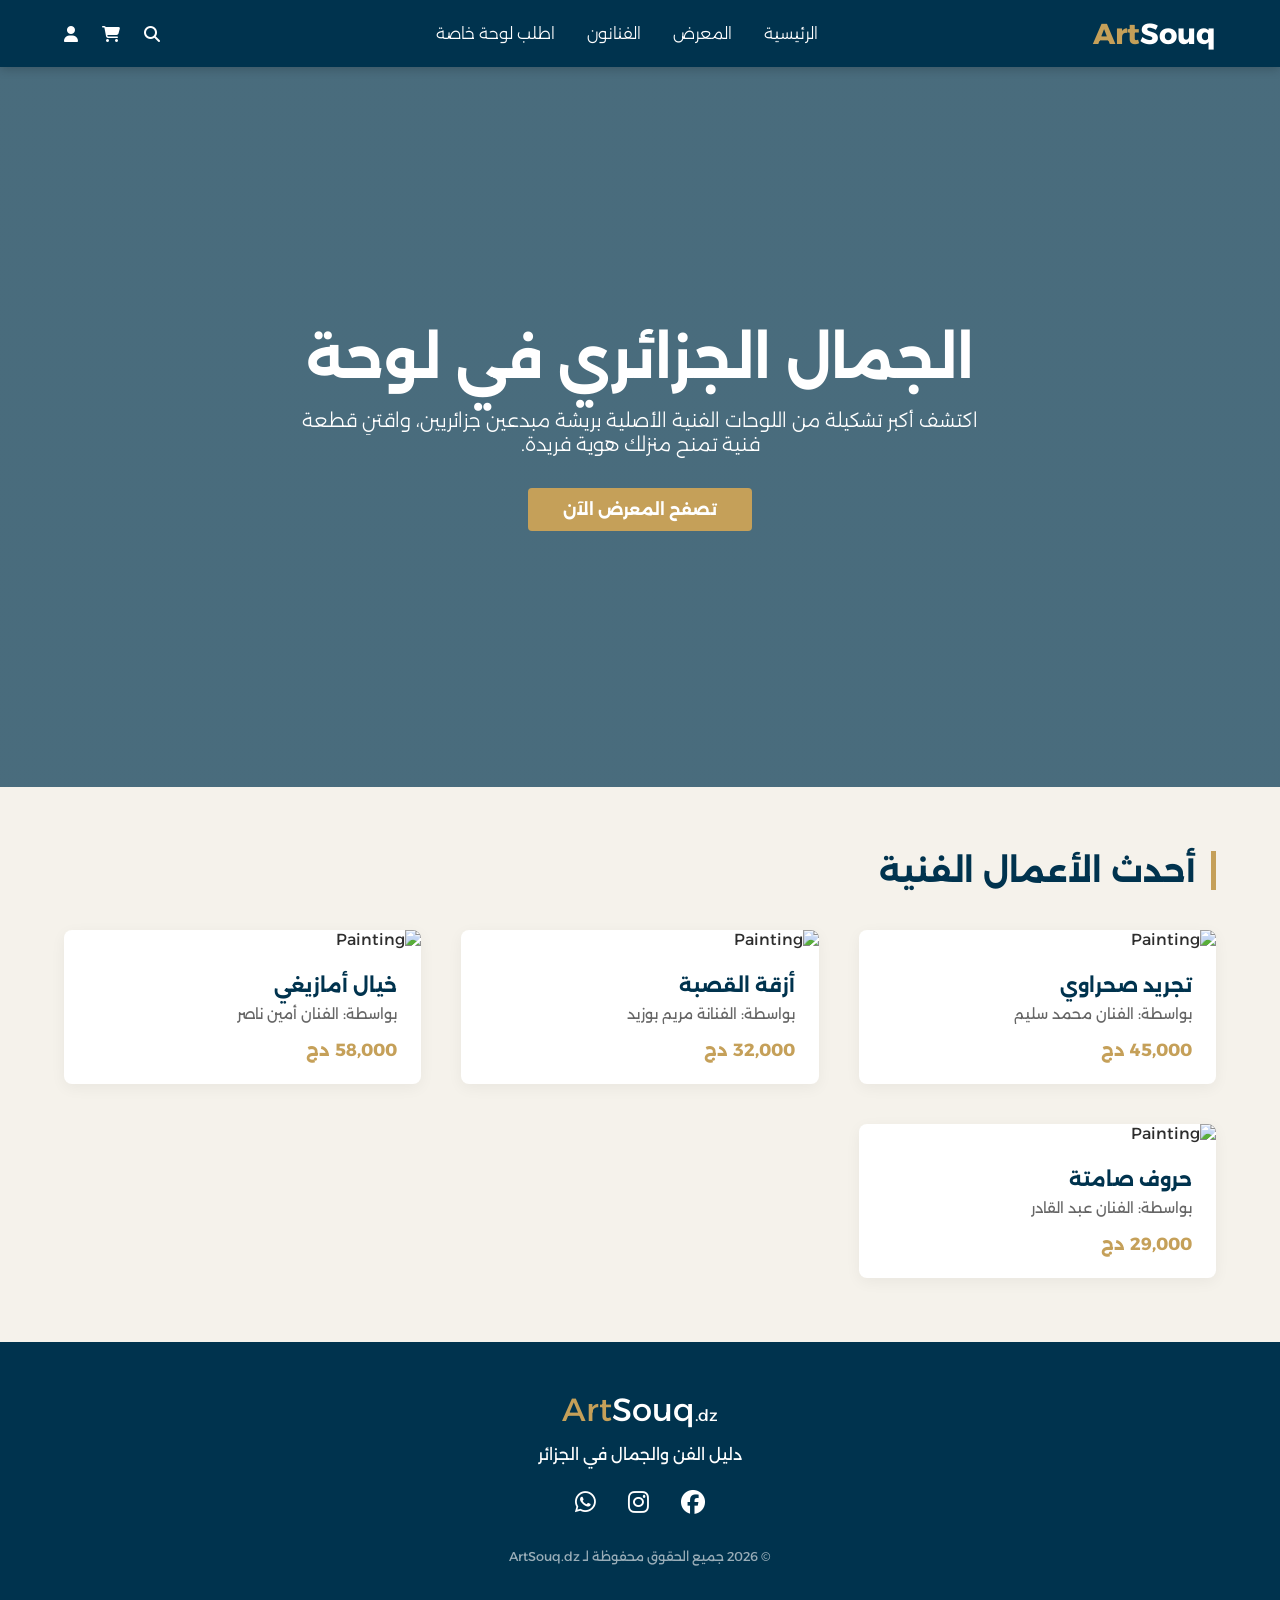
==== commit 4098f1ec: "Update artsouq.htm" ====
--- a/artsouq.htm
+++ b/artsouq.htm
@@ -1,106 +1,295 @@
 <!DOCTYPE html>
-<html lang="ar" dir="rtl"><head>
-<meta http-equiv="content-type" content="text/html; charset=UTF-8"><meta name="og-profile-acct" content="aminelbarprod@gmail.com"><script type="text/javascript" async="" src="artsouq_files/destination" nonce=""></script><script type="text/javascript" async="" src="artsouq_files/js" nonce=""></script><!-- base href="https://gemini.google.com/" --><link rel="preconnect" href="https://www.gstatic.com/"><meta name="referrer" content="origin"><meta name="viewport" content="initial-scale=1,minimum-scale=1,width=device-width,interactive-widget=resizes-content,viewport-fit=cover"><meta name="color-scheme" content="only"><meta name="google-site-verification" content="NDfDvTdbFxsd1TbRRZVQZULBTRT2-fatyuQ1TT8gack"><meta name="twitter:card" content="summary_large_image"><meta property="og:site_name" content="Gemini"><link rel="icon" href="artsouq_files/gemini_sparkle_aurora_33f86dc0c0257da337c63.svg" sizes="any" type="image/svg+xml"><link rel="icon" href="https://www.gstatic.com/lamda/images/gemini_sparkle_4g_512_lt_f94943af3be039176192d.png" sizes="any" type="image/png"><link rel="apple-touch-icon" href="https://www.gstatic.com/lamda/images/gemini_sparkle_4g_512_lt_f94943af3be039176192d.png" sizes="any" type="image/png"><link rel="preconnect" href="https://www.google.com/"><link rel="preconnect" href="https://lh3.googleusercontent.com/"><link rel="preconnect" href="https://waa-pa.clients6.google.com/"><link rel="preconnect" href="https://ogads-pa.clients6.google.com/"><link rel="preconnect" href="https://www.gstatic.com/"><link rel="preconnect" href="https://gemini.gstatic.com/"><link rel="preconnect" href="https://www.googletagmanager.com/"><link rel="preload" href="artsouq_files/m=_b" as="script" nonce=""><script data-id="_gd" nonce="">window.WIZ_global_data = {"AEJOSc":false,"ARR9x":false,"AfY8Hf":false,"Ajsvkd":false,"B7TsWc":"","BTQaEe":false,"CVUPx":false,"DEh2U":false,"DedwT":false,"Di4zjc":false,"DnVkpd":"ضع برنامج رحلة للسفر لمصر لمدة 3 أيام يوضح لي الأماكن الأكثر شعبية∞https://www.gstatic.com/lamda/images/landing/a/i18n/ar/d2_c4451ac86055acf3fae3e.jpg∞https://www.gstatic.com/lamda/images/landing/a/i18n/ar/da1_a481c47d85793db858c5e.jpg∞برنامج رحلة إلى مصر لمدة 3 أيام\nمصر بلد ذو تاريخ وثقافة غنيين، وهي موطن للعديد من المعالم السياحية الشهيرة. فيما يلي برنامج رحلة مقترح لمدة 3 أيام يركز على بعض الأماكن الأكثر شعبية في مصر:\nاليوم الأول:\nالوصول إلى مطار القاهرة الدولي\nالانتقال إلى الفندق في القاهرة\nتناول وجبة الغداء في أحد المطاعم المحلية\nزيارة الأهرامات الثلاثة وأبو الهول في الجيزة\n∰أعد كتابة مسودة البريد الإلكتروني هذه لجعلها أكثر وضوحًا وإيجازًا∞https://www.gstatic.com/lamda/images/landing/a/i18n/ar/d1_eb73da7dfacc91a4f9943.jpg∞https://www.gstatic.com/lamda/images/landing/a/i18n/ar/da2_80cbd7dcfb01eba85ce26.jpg∞السيد/الأستاذ [اسم الأستاذ]،\nتحية طيبة وبعد،\nأطلب منكم تمديد مهلة تسليم مقالتي في الاقتصاد لمدة أسبوعين. لقد بذلت قصارى جهدي في العمل على المقالة، ولكنني واجهت بعض الصعوبات التي تمنعني من تسليمها في الموعد المحدد.\nأولاً، لقد كنت أعاني من بعض المشاكل الصحية في الأسابيع الأخيرة، مما أثر على قدرتي على العمل بكفاءة. ثانيًا، كنت مشغولًا ببعض المهام الأخرى التي كانت مطلوبة مني من قبل الجامعة.\n∰اقترح لي خمس وجبات تضم دجاج وبطاطا وضعها في جدول مع المكونات∞https://www.gstatic.com/lamda/images/landing/a/i18n/ar/d3_025931a65e88aa1b210f0.jpg∞https://www.gstatic.com/lamda/images/landing/a/i18n/ar/da3_e0ff2e417a4b6f9fedd84.jpg∞وجبة 1: دجاج مع البطاطا الحلوة بالفرن\nالمكونات:\nصدور دجاج مقطعة إلى مكعبات\nبطاطس حلوة مقطعة إلى مكعبات\nبصل مقطع إلى شرائح\nثوم مهروس\nزيت زيتون\nزعتر\n","DpimGf":false,"ENrkEf":0,"EOzIkf":"pZSuRystMEM","EP1ykd":["/_/*","/corp","/corp/*","/corp2","/corp2/*","/emulator","/emulator/*","/staging","/staging/*"],"FABJ3e":"https://docs.google.com/picker","FL1an":false,"FdrFJe":"-9107691003412576892","GK6dn":"https://geminiweb-pa.clients6.google.com","GdU5Bf":"","GtQXDc":"Give me caption options to tell the world about my new fur baby, Finn. Use emojis∞https://www.gstatic.com/lamda/images/landing/a/u18/en/m1_02050367fdbe8690faba4.jpg∞https://www.gstatic.com/lamda/images/landing/a/u18/en/ma1_21f7d57cc2164a94180f6.png∞Sure, here are some caption options to tell the world about your new fur baby, Finn, using emojis:\n🐶 Meet my new best friend, Finn! He’s a bundle of joy and I can’t wait for all the adventures we’ll have together. #newpuppy #furryfriend #Finn\n🐾 Finn has stolen my heart! He’s the cutest and cuddliest puppy I’ve ever met. #puppylove #FinnFan #doglover\n🐕‍🦺 Finn is officially part of the family! He’s already brought so much joy into our lives. #welcomehomeFinn #adoptdontshop #dogsofinstagram\n🐶 Finn is my little shadow! He follows me everywhere I go. #puptastic #FinnAdventures #dogdays\n🐾 Finn is always up for a good cuddle! He’s the perfect lapdog. #snugglebuddy #FinnTheCuddleBug #bestdoggoever∰Describe a new fashion trend that’s inspired by retro styles.∞https://www.gstatic.com/lamda/images/landing/a/u18/en/m2_0837b565aa77b98938d28.jpg∞https://www.gstatic.com/lamda/images/landing/a/u18/en/ma2_4dc50c5a1ccf43229c150.png∞New fashion trend inspired by retro styles:\nThe Neo-Glam Revival\nThe Neo-Glam Revival is a new fashion trend that takes inspiration from the glamorous styles of the 1970s and 1980s. This trend is all about bold colors, metallics, and over-the-top silhouettes.\nSome of the key pieces of the Neo-Glam Revival include:\nSequin dresses: Sequin dresses are a must-have for anyone who wants to channel the Neo-Glam Revival trend. These dresses are perfect for a night out on the town, and they’ll make you feel like a million bucks.\nMetallic suits: Metallic suits are another key piece of the Neo-Glam Revival trend. These suits are perfect for making a statement, and they can be dressed up or down depending on the occasion.∰Draft a guide on how to set up the perfect movie marathon night with friends.∞https://www.gstatic.com/lamda/images/landing/a/u18/en/m3_d4e89a863f2a97bd080a7.jpg∞https://www.gstatic.com/lamda/images/landing/a/u18/en/ma3_45eebba09a87a8a8c95e6.png∞How to Set Up the Perfect Movie Marathon Night with Friends\nMovie marathons are a great way to spend time with friends and enjoy your favorite films. But to make sure your marathon is a success, there are a few things you need to do to prepare.\n1. Choose your movies\nThe most important thing is to choose movies that everyone will enjoy. If you’re not sure what to pick, try doing a poll of your friends to see what they’re interested in. You can also choose a theme for your marathon, such as all comedies, all horror movies, or all movies from a particular decade.\n2. Set a schedule\nOnce you’ve chosen your movies, it’s a good idea to set a schedule for the night. This will help ensure that you have enough time to watch all of the movies and also take breaks for snacks and bathroom visits.","HUGLxb":"https://geminiweb-pa.clients6.google.com","HiPsbb":1,"I2uq4c":"","Im6cmf":"/_/BardChatUi","IrULFb":"","J1jtEd":5,"JLbhgf":"https://notebooklm.google.com","JNl6me":"/punctual/prod/assistant-bard","KUmoDd":false,"KnDnFf":"feeds/kxlwurp47nhro2","L8cmRe":" ","LoQv7e":false,"LtiLwc":false,"Lz8rbb":true,"MT7f9b":[],"MUE6Ne":"assistant-bard-web-server","MuJWjd":false,"P1qjVc":false,"PI9WOb":"[base64]\u003d","QrtxK":"0","RAQcW":true,"RL9Dob":["جاهز ليساعدك في بدء كتابة روايتك","جاهز ليساعدك في تعريف طفلك على السلامة الإلكترونية","جاهز ليساعدك في تعلّم عزف الغيتار في شهر","جاهز ليشرح لطفلك لماذا السماء زرقاء","جاهز ليكتب سيرة ذاتية لك بعد تخرجك من الجامعة","جاهز ليقترح عنوانًا لفيلمك الجديد","جاهز ليقدّم لك نصائح عن التقاط صور وفيديوهات رائعة","جاهز ليساعدك في حماية طفلك من عمليات الخداع على الإنترنت","جاهز ليقترح لك كيفية رفض دعوة عشاء بطريقة لطيفة","جاهز ليقترح لك وصفة طعام سريعة فيها دجاج مسلوق","جاهز ليقترح لك وصفة لأربعة أشخاص فيها زعتر"],"RMwZnf":[],"S06Grb":"107908550837412079418","S6lZl":103135050,"SDPG4c":false,"SNlM0e":"AJrheLU44E1bZrKfWOSLGYzclmtl:1776725205023","SVs1zb":false,"TSDtV":"%.@.[[null,[[45680923,999999,null,null,null,null,\"Ts10ge\"],[45713993,null,false,null,null,null,\"bj1Ybf\"],[45629829,null,null,0.75,null,null,\"ovZJSd\"],[45747056,null,false,null,null,null,\"dovNtd\"],[45700005,null,true,null,null,null,\"DW4nqf\"],[45755442,null,false,null,null,null,\"wT9dae\"],[45615671,null,false,null,null,null,\"ZJmXsb\"],[45769043,null,true,null,null,null,\"Qxdav\"],[45629317,null,null,null,\"https://www.gstatic.com/lamda/images/app_upsell/ar_001/ar_badge_web_generic_c1bf7a0574a0f91058d57.png\",null,\"nrJXhc\"],[45767865,null,false,null,null,null,\"FVHeFe\"],[45742760,null,false,null,null,null,\"Q5H8Ic\"],[45648844,null,false,null,null,null,\"OFpCnd\"],[45700351,null,false,null,null,null,\"edHLke\"],[45700350,null,true,null,null,null,\"wdFopb\"],[45661179,null,true,null,null,null,\"v7fyTe\"],[45779771,null,false,null,null,null,\"ihhybd\"],[45694234,null,true,null,null,null,\"BInird\"],[45772636,null,false,null,null,null,\"jkGkae\"],[45766070,null,false,null,null,null,\"U4i5Zd\"],[45699667,null,true,null,null,null,\"EZYJg\"],[45719589,null,false,null,null,null,\"bmEZhd\"],[45428796,null,false,null,null,null,\"ZL8UD\"],[45731573,null,false,null,null,null,\"EWKrSb\"],[45745956,null,false,null,null,null,\"M0rVQd\"],[45766621,null,false,null,null,null,\"SYa5Gc\"],[45663939,null,null,null,null,null,\"AXSAqe\",[\"[[\\\"researcher\\\"]]\"]],[45448126,null,null,null,\"\",null,\"YcAzte\"],[45754555,null,true,null,null,null,\"vd3Oxe\"],[45679061,null,false,null,null,null,\"T2x23\"],[45696853,null,false,null,null,null,\"pWH0ee\"],[45682634,null,true,null,null,null,\"N8VYIb\"],[45742222,null,null,null,\"Create a comic with the title: Getting started with Nano Banana Pro 🍌. Panel 1: A mobile interface on Gemini, rendered in a poetic watercolor-ink style with fine ink outlines and soft, bleeding washes. The interface is friendly and a hand painted with expressive brushwork taps a prominent button labeled “🍌 Create image”. Above the button it should say “Choose your Model” then below there should be a checkbox that says “Thinking with 3 Pro”  Muted greys and blues dominate the background. The button has a vivid yellow accent. “ Select the Thinking with 3 Pro model” and tap \\\"Create image\\\" to begin. Panel 2: A cheerful person is depicted adding their selfie from the phone’s camera. The user\u0027s face is drawn with soft outlines and warm pastel colors, while the phone and UI maintain the delicate water-ink aesthetic. Visible paper grain adds to the texture. Panel 3: The person thinks about what to create. In the background, different options are visualized to show what they’re thinking, including — them as a plushie, them with a mohawk hairstyle, and a figurine. These options are clearly rendered behind the person in the same style as the rest of the comic. Panel 4: The person is shown adding a style prompt, with a speech bubble saying “Transform me into a watercolor painting”. The text is integrated into the panel\u0027s watercolor-ink look, and the interaction feels natural and intuitive. Panel 5: The person is seen editing the image by simply typing into Gemini. The scene captures the ease of this interaction, with the final edited image, now in a watercolor style, appearing on the screen. The overall tone is friendly, instructional, and inspiring. It feels like a mini tutorial comic, all conveyed through the specified delicate water-ink illustration style. Make the aspect ratio 16:9.\",null,\"wN9i0b\"],[45668501,null,true,null,null,null,\"gGPh1\"],[45760836,null,true,null,null,null,\"YnNYBd\"],[45776990,null,false,null,null,null,\"ZtPuH\"],[45742219,null,null,null,\"🍌 Nano Banana Pro is now on Gemini 3 Pro. \",null,\"aGv0md\"],[45760731,null,true,null,null,null,\"KpifRc\"],[45656690,null,false,null,null,null,\"swKSab\"],[45640658,null,true,null,null,null,\"LWjSf\"],[45671620,null,false,null,null,null,\"kabrmb\"],[45720648,null,true,null,null,null,\"lvq7t\"],[45712190,null,false,null,null,null,\"fYbSRc\"],[45707189,null,false,null,null,null,\"jPsFFc\"],[45676785,null,false,null,null,null,\"b7n1ib\"],[45664020,null,true,null,null,null,\"sKVCWc\"],[45753284,null,false,null,null,null,\"yTBDtf\"],[45428795,null,false,null,null,null,\"C2P4R\"],[45532386,null,false,null,null,null,\"lX4xnb\"],[45672055,null,false,null,null,null,\"baipKc\"],[45677269,null,true,null,null,null,\"J4zCWd\"],[45770930,null,null,null,\"https://support.google.com/gemini?p\\u003davatar#topic\\u003d15280100\",null,\"v12qvd\"],[45629137,null,true,null,null,null,\"E2QOsc\"],[45685029,null,true,null,null,null,\"aAR2Wc\"],[45670623,null,true,null,null,null,\"cTWF7\"],[45688132,null,false,null,null,null,\"Bva4pf\"],[45623848,null,null,null,null,null,\"MZY7Ee\",[\"[]\"]],[45757491,null,true,null,null,null,\"awxk0c\"],[45754992,null,true,null,null,null,\"xxfmKf\"],[45736381,6,null,null,null,null,\"So81Se\"],[45778709,null,false,null,null,null,\"XPnkub\"],[45770990,null,false,null,null,null,\"LVs4S\"],[45626773,null,true,null,null,null,\"Aj2MYb\"],[45772474,null,false,null,null,null,\"kQrIH\"],[45629637,null,true,null,null,null,\"u0oBhc\"],[45617690,null,true,null,null,null,\"dPLjid\"],[45727205,null,false,null,null,null,\"zvgyCe\"],[45742660,null,true,null,null,null,\"h8Xqaf\"],[45767789,null,null,null,\"\",null,\"aov7Lb\"],[45678574,null,false,null,null,null,\"v7JiI\"],[45462879,null,true,null,null,null,\"a4ZjHe\"],[45691102,null,true,null,null,null,\"TH1zib\"],[45757112,null,false,null,null,null,\"BUPVzf\"],[45757230,null,true,null,null,null,\"lxOqzc\"],[45631173,null,true,null,null,null,\"SAwdWd\"],[45699561,null,false,null,null,null,\"HV8bzf\"],[45752238,null,false,null,null,null,\"fPxd6b\"],[45428963,null,false,null,null,null,\"wfjXpd\"],[45428868,null,true,null,null,null,\"nnDOtb\"],[45688644,null,true,null,null,null,\"RJpag\"],[45677779,null,false,null,null,null,\"aiXaGd\"],[45616225,null,null,null,\"https://www.gstatic.com/lamda/images/app_upsell/upsell_hero_6a6ea7ad39f3a87e36497.gif\",null,\"JmDHue\"],[45673324,null,false,null,null,null,\"TganFd\"],[45737527,null,true,null,null,null,\"V5jrte\"],[45476425,null,false,null,null,null,\"ybXtUb\"],[45616767,4,null,null,null,null,\"jOQANd\"],[45619237,null,false,null,null,null,\"ojVpQ\"],[45759375,null,false,null,null,null,\"UhhWYc\"],[45779579,null,false,null,null,null,\"ohtFk\"],[45745026,null,false,null,null,null,\"g3IHBf\"],[45678094,1,null,null,null,null,\"JRbYhb\"],[45462043,null,true,null,null,null,\"cS5vif\"],[45684703,null,false,null,null,null,\"Ayyfqd\"],[45733037,null,false,null,null,null,\"bPRiBe\"],[45767715,null,false,null,null,null,\"vDTA3e\"],[45637839,null,true,null,null,null,\"E2O05d\"],[45777721,null,false,null,null,null,\"Bhk90e\"],[45714542,null,false,null,null,null,\"nSNucb\"],[45760436,604800,null,null,null,null,\"FxP8ed\"],[45744339,null,false,null,null,null,\"xEZRO\"],[45744280,null,true,null,null,null,\"GJqe9d\"],[45663728,null,true,null,null,null,\"RvXYff\"],[45675814,null,true,null,null,null,\"XrHWWc\"],[45717617,null,true,null,null,null,\"rEBfN\"],[45640709,null,false,null,null,null,\"Jt5CZ\"],[45677569,null,true,null,null,null,\"vnKm7e\"],[45683762,null,false,null,null,null,\"sVACp\"],[45630276,null,true,null,null,null,\"xsrUoe\"],[45639769,null,null,null,\"drive/v2internal\",null,\"FYqZeb\"],[45742874,null,true,null,null,null,\"pBiUJf\"],[45708221,null,false,null,null,null,\"bYgo0b\"],[105903863,null,false,null,null,null,\"antqt\"],[45682210,null,false,null,null,null,\"FFEkgc\"],[45647985,null,true,null,null,null,\"aqauSe\"],[45700033,null,true,null,null,null,\"IiND5\"],[45741391,null,true,null,null,null,\"CHRIJ\"],[45692524,null,false,null,null,null,\"guh6Qd\"],[45693783,null,true,null,null,null,\"ehxwKd\"],[45690003,2,null,null,null,null,\"O9Evqc\"],[45716191,null,true,null,null,null,\"RqYnbb\"],[45428931,null,false,null,null,null,\"oG0vDf\"],[45739006,null,false,null,null,null,\"hCgdhb\"],[45731129,null,false,null,null,null,\"nBf49c\"],[45675749,null,true,null,null,null,\"YkPNZ\"],[45690108,null,true,null,null,null,\"ZKpXxc\"],[45476323,null,false,null,null,null,\"f7btTe\"],[45688397,null,false,null,null,null,\"XhYRrf\"],[45646913,null,false,null,null,null,\"JjwG6d\"],[45767285,null,false,null,null,null,\"nTueeb\"],[45702643,null,true,null,null,null,\"pLhwlf\"],[45709210,null,false,null,null,null,\"y69Ac\"],[45742297,null,true,null,null,null,\"FfAQ9e\"],[45617944,null,true,null,null,null,\"yFgPc\"],[45736812,null,false,null,null,null,\"nKgcMc\"],[45733811,null,false,null,null,null,\"KJxBxc\"],[45691099,null,false,null,null,null,\"arDQYc\"],[45761806,null,false,null,null,null,\"LV6JRc\"],[45651115,null,false,null,null,null,\"WTYgEe\"],[45739607,null,true,null,null,null,\"NQonPe\"],[45739372,null,true,null,null,null,\"NgpX3c\"],[45728377,null,true,null,null,null,\"iDaAnb\"],[45615391,null,false,null,null,null,\"B7jSYe\"],[45684107,null,true,null,null,null,\"cgm5Ob\"],[45430312,null,true,null,null,null,\"PQbih\"],[45712831,null,false,null,null,null,\"Rdx9Ac\"],[45645715,null,true,null,null,null,\"JhnuJe\"],[45644567,null,false,null,null,null,\"DRykBd\"],[45710731,null,false,null,null,null,\"Bvvmq\"],[45665150,null,true,null,null,null,\"srPPnf\"],[45779250,null,false,null,null,null,\"GarGqc\"],[45624292,null,false,null,null,null,\"XXO2J\"],[45664323,null,true,null,null,null,\"MkeP5b\"],[45675323,null,true,null,null,null,\"KatWR\"],[45620586,null,false,null,null,null,\"saHcWc\"],[45616224,null,false,null,null,null,\"nO10if\"],[45683014,null,true,null,null,null,\"HnD99b\"],[45690788,null,true,null,null,null,\"o3Rscb\"],[45753574,6,null,null,null,null,\"jEC7Yc\"],[45619266,null,false,null,null,null,\"Cmhn5c\"],[45699247,null,true,null,null,null,\"ZqaZ7d\"],[45629942,null,null,null,\"https://apps.apple.com/app/google-gemini/id6477489729?\\u0026pt\\u003d9008\\u0026ct\\u003dmweb_upsell_ios\\u0026mt\\u003d8\",null,\"ZUR3ze\"],[45703422,null,false,null,null,null,\"DqHV0\"],[45619210,null,false,null,null,null,\"QtpGEd\"],[45714905,null,true,null,null,null,\"eLjskb\"],[45745619,null,true,null,null,null,\"slnaN\"],[45718927,null,false,null,null,null,\"fxcFAb\"],[45668267,null,false,null,null,null,\"JZCQOd\"],[45696888,null,true,null,null,null,\"goydWb\"],[45692616,null,true,null,null,null,\"uV5WOd\"],[45769790,null,true,null,null,null,\"hqznae\"],[45692079,null,false,null,null,null,\"AkXB7e\"],[45729443,null,false,null,null,null,\"af6cGb\"],[45682623,null,false,null,null,null,\"oH2Xbf\"],[45694335,null,true,null,null,null,\"DnHv9e\"],[45641715,null,false,null,null,null,\"a0ou4e\"],[45428776,450,null,null,null,null,\"S2jpNe\"],[45770502,null,null,null,\"https://www.gstatic.com/lamda/images/discovery/management_page_animation_v1_418ca0075b3220dac9cf1.json\",null,\"z8mlYb\"],[45762594,null,false,null,null,null,\"kszhBd\"],[45679326,25,null,null,null,null,\"VIlUfb\"],[45663911,null,true,null,null,null,\"urswwd\"],[45758536,null,false,null,null,null,\"ftRwcc\"],[45702952,null,null,null,null,null,\"NEP3Ab\",[\"[[\\\"gemini-2.0-flash\\\",\\\"gemini-2.5-flash\\\",\\\"gemini-2.5-flash-preview-04-17\\\",\\\"gemini-2.5-flash-preview-05-20\\\",\\\"gemini-2.5-flash-preview-09-2025\\\"]]\"]],[45654743,null,null,null,\"https://chromebook.com/perks?id\\u003dgamgee.standard.2024\",null,\"BZVHDb\"],[45653437,5000,null,null,null,null,\"KmGUYb\"],[45751694,null,false,null,null,null,\"P9Z9ie\"],[45723982,null,true,null,null,null,\"Izdhrb\"],[45692963,5,null,null,null,null,\"CrXqze\"],[45756333,null,false,null,null,null,\"AWxGwb\"],[45777780,null,false,null,null,null,\"bveLue\"],[45774443,null,false,null,null,null,\"eAmOT\"],[45775879,null,false,null,null,null,\"cgWdWb\"],[45721232,null,false,null,null,null,\"GySp8b\"],[45713262,null,false,null,null,null,\"UaGulc\"],[45618550,null,false,null,null,null,\"D1Mxme\"],[45712554,null,null,null,\"pet\",null,\"bRFDwd\"],[45683512,null,false,null,null,null,\"WUqVC\"],[45754631,null,false,null,null,null,\"toV0mf\"],[45696297,null,false,null,null,null,\"w7g09\"],[45717422,null,true,null,null,null,\"Ae4Kx\"],[45725899,null,true,null,null,null,\"FCy1Ff\"],[45736559,null,true,null,null,null,\"S3SE5c\"],[45717898,null,false,null,null,null,\"NTNpQd\"],[45653854,null,true,null,null,null,\"dYf0Ob\"],[45625101,null,true,null,null,null,\"fH0Q8e\"],[45728464,null,true,null,null,null,\"EvoP4c\"],[45428847,null,true,null,null,null,\"zActZ\"],[45751609,null,false,null,null,null,\"wafecf\"],[45684682,null,true,null,null,null,\"i82jxe\"],[45772622,0,null,null,null,null,\"efBF7d\"],[45630433,null,true,null,null,null,\"nnRHBc\"],[45720784,null,false,null,null,null,\"euGzSb\"],[45428989,null,true,null,null,null,\"t8IUAd\"],[45663648,null,false,null,null,null,\"yGlQMd\"],[45661419,null,true,null,null,null,\"aK7V4\"],[45680096,null,false,null,null,null,\"aG2CSb\"],[45722323,null,false,null,null,null,\"NObicf\"],[45739047,null,true,null,null,null,\"ytz6ec\"],[45645024,null,false,null,null,null,\"TE62U\"],[45684100,null,null,null,null,null,\"fbyN6e\",[\"[]\"]],[45698609,null,null,null,\"4af6c7f5da75d65d\",null,\"ctxsxd\"],[45753035,null,true,null,null,null,\"A1Pup\"],[45739074,null,true,null,null,null,\"n7XJfd\"],[45738617,null,false,null,null,null,\"kI2hqd\"],[45700871,null,true,null,null,null,\"Vof1ue\"],[45626094,null,null,null,\"\",null,\"scLJRb\"],[45739943,null,false,null,null,null,\"I0TpMe\"],[45640357,null,true,null,null,null,\"whET8e\"],[45778749,null,false,null,null,null,\"PH6cxf\"],[45428789,null,true,null,null,null,\"zoiHab\"],[45668808,null,true,null,null,null,\"ZmYkuc\"],[45750763,null,false,null,null,null,\"jrsmwc\"],[45765046,null,null,null,\"NONE\",null,\"PmhFz\"],[45721494,null,true,null,null,null,\"BZLOCc\"],[45728881,null,false,null,null,null,\"vLaNZ\"],[45769972,null,false,null,null,null,\"xa93uf\"],[45647122,null,true,null,null,null,\"rZ38ie\"],[45736667,null,true,null,null,null,\"S9Ys9b\"],[45675841,null,true,null,null,null,\"grP9wb\"],[45746022,null,false,null,null,null,\"Fdj5Ke\"],[45634997,null,false,null,null,null,\"wkaXqb\"],[45688511,null,false,null,null,null,\"mqji9d\"],[45638870,null,null,null,\"https://one.google.com/ai/invite?utm_source\\u003dgemini\\u0026utm_medium\\u003dweb\\u0026utm_campaign\\u003dinvite_friends\",null,\"UGDWb\"],[45668342,null,true,null,null,null,\"tgBNpd\"],[45429040,null,false,null,null,null,\"PXGHjb\"],[45654979,null,true,null,null,null,\"dueZdc\"],[45624306,null,true,null,null,null,\"hZYbfc\"],[45667518,null,true,null,null,null,\"Kh8MPe\"],[45733511,null,true,null,null,null,\"aPihYe\"],[45698590,null,true,null,null,null,\"umy5Jd\"],[45750906,50,null,null,null,null,\"azbhIb\"],[45746212,null,true,null,null,null,\"PUvJgd\"],[45743344,null,false,null,null,null,\"iJV1Qd\"],[45460077,null,true,null,null,null,\"DDUfIf\"],[45623225,null,false,null,null,null,\"OegeKc\"],[45726453,null,true,null,null,null,\"gQjowb\"],[45756895,null,null,null,null,null,\"WJUqT\",[\"[]\"]],[45714878,null,false,null,null,null,\"UEREpe\"],[45708995,null,true,null,null,null,\"zSf0nc\"],[45712222,null,true,null,null,null,\"rUf4Hc\"],[45428994,null,false,null,null,null,\"Zk5Jrf\"],[45753395,null,false,null,null,null,\"g4jtxe\"],[45737473,null,true,null,null,null,\"qigFT\"],[45754220,null,false,null,null,null,\"Jt6wz\"],[45657988,null,true,null,null,null,\"tGbQQb\"],[45766476,null,false,null,null,null,\"k8MA7e\"],[45726350,null,true,null,null,null,\"ErhMR\"],[45625530,null,true,null,null,null,\"bCVmgd\"],[45679591,null,true,null,null,null,\"nm3tUd\"],[45745586,null,true,null,null,null,\"wpJbme\"],[45750554,null,true,null,null,null,\"erOrbe\"],[45748195,null,false,null,null,null,\"Z8Uocd\"],[45704195,null,false,null,null,null,\"BSCkl\"],[45765006,null,true,null,null,null,\"CT6Xsb\"],[45736674,null,null,null,null,null,\"epV0tb\",[\"[[\\\"imagen-3.0-generate-001\\\",\\\"imagen-3.0-generate-002\\\"]]\"]],[45729950,null,true,null,null,null,\"rJjWRd\"],[45742987,null,true,null,null,null,\"Z192hd\"],[45713263,null,false,null,null,null,\"hv8Bqb\"],[45756449,null,true,null,null,null,\"E69om\"],[45715669,null,true,null,null,null,\"HvNZU\"],[45734252,null,false,null,null,null,\"BHlGFb\"],[45683635,null,false,null,null,null,\"EceMjd\"],[45622196,null,true,null,null,null,\"lSlABc\"],[45709390,null,false,null,null,null,\"AFpFNe\"],[45776193,null,false,null,null,null,\"IKLtdd\"],[45656005,null,true,null,null,null,\"DNTFub\"],[45781235,null,false,null,null,null,\"Kshr5e\"],[45755759,null,true,null,null,null,\"afB80c\"],[45698778,null,false,null,null,null,\"DFPOce\"],[45722007,null,false,null,null,null,\"s7oGed\"],[45762292,2000,null,null,null,null,\"tzG2Jd\"],[45642725,null,true,null,null,null,\"fqPYgf\"],[45733281,null,false,null,null,null,\"scYqlb\"],[45711995,null,false,null,null,null,\"L4ARre\"],[45634074,null,false,null,null,null,\"wHZ85d\"],[45745454,null,true,null,null,null,\"quWnJ\"],[45723050,null,false,null,null,null,\"wGzx0b\"],[45643063,null,false,null,null,null,\"gdPvQb\"],[45738886,null,true,null,null,null,\"NUkyre\"],[45763811,null,true,null,null,null,\"cKZKd\"],[45732132,null,true,null,null,null,\"VdxcNe\"],[45691373,null,true,null,null,null,\"d9kXD\"],[45654176,null,null,null,\"\",null,\"U2LOE\"],[45684130,null,true,null,null,null,\"tl65Me\"],[45642396,null,false,null,null,null,\"jF5FHb\"],[45626772,null,false,null,null,null,\"wxXPsf\"],[45764354,null,false,null,null,null,\"MfSUNb\"],[45757618,null,null,null,\"{tool_logo_placeholder}\",null,\"VC8Pme\"],[45696224,null,true,null,null,null,\"WiXNne\"],[45694899,null,false,null,null,null,\"ztUSKc\"],[45429006,600,null,null,null,null,\"nwVHb\"],[45696501,null,false,null,null,null,\"Gxr1jd\"],[45622440,7,null,null,null,null,\"fMrGLc\"],[45680286,null,false,null,null,null,\"aWSlo\"],[45633389,null,false,null,null,null,\"p7VUac\"],[45673253,null,false,null,null,null,\"o35w0\"],[45682306,null,true,null,null,null,\"NtAvVe\"],[45757144,null,true,null,null,null,\"w5pepb\"],[45762291,null,false,null,null,null,\"WgNmI\"],[45692577,null,true,null,null,null,\"F3Pzpe\"],[45775738,5,null,null,null,null,\"ymXvAf\"],[45740570,null,false,null,null,null,\"zU2hTc\"],[45731076,null,true,null,null,null,\"dINn8b\"],[45755262,null,true,null,null,null,\"IcgXWc\"],[45716318,null,false,null,null,null,\"TEYPQd\"],[45664100,null,false,null,null,null,\"YvYm9b\"],[45699248,null,true,null,null,null,\"bkLe5b\"],[45728713,null,true,null,null,null,\"iOWcsc\"],[45769207,null,false,null,null,null,\"LYkmbf\"],[45763747,null,true,null,null,null,\"nmBgAb\"],[45699135,null,null,null,\"e6fa609c3fa255c0\",null,\"op9pO\"],[45746358,null,true,null,null,null,\"p284Dd\"],[45727162,null,true,null,null,null,\"cJlh8c\"],[45612622,null,true,null,null,null,\"M7lMec\"],[45773043,null,false,null,null,null,\"NO5wmb\"],[45683806,null,false,null,null,null,\"MgWghe\"],[45735441,null,false,null,null,null,\"M60PXe\"],[45641800,null,false,null,null,null,\"CVvMz\"],[45766489,null,false,null,null,null,\"MrFupf\"],[45739897,null,true,null,null,null,\"Pf5PGe\"],[45737426,null,false,null,null,null,\"SSvSN\"],[45430892,5,null,null,null,null,\"EoecI\"],[45717939,300000,null,null,null,null,\"ZTZoeb\"],[45766486,null,false,null,null,null,\"VoEOXb\"],[45700004,null,false,null,null,null,\"o4Uh0e\"],[45724578,null,true,null,null,null,\"PXtREc\"],[45716818,null,true,null,null,null,\"PUfXl\"],[45729132,null,false,null,null,null,\"lEyhCf\"],[45430100,null,false,null,null,null,\"EPOeff\"],[45771699,null,false,null,null,null,\"bt66Oe\"],[45735135,null,false,null,null,null,\"c8Tq7\"],[45619561,null,false,null,null,null,\"CCkOlc\"],[45532323,null,false,null,null,null,\"fcYmx\"],[45748810,null,true,null,null,null,\"lJ3oqe\"],[45720769,null,true,null,null,null,\"hTpElb\"],[45684135,null,false,null,null,null,\"KoNO\"],[45717082,null,false,null,null,null,\"joRgFd\"],[45719399,null,false,null,null,null,\"DfioCc\"],[45428768,null,false,null,null,null,\"Gpdzvb\"],[45756067,null,false,null,null,null,\"F0gqab\"],[45751552,null,true,null,null,null,\"qpUu7e\"],[45775739,86400000,null,null,null,null,\"IVp03c\"],[45705749,null,true,null,null,null,\"kXNDkd\"],[45706437,null,true,null,null,null,\"C3W05c\"],[45642449,180000,null,null,null,null,\"RlhfHd\"],[45428947,null,true,null,null,null,\"GZkcu\"],[45737235,null,false,null,null,null,\"r6Jf3c\"],[45639768,null,null,null,\"https://content.googleapis.com\",null,\"cPm7U\"],[45702272,null,true,null,null,null,\"fbo4pd\"],[45775348,null,false,null,null,null,\"NI4MWb\"],[45740323,null,false,null,null,null,\"qDwbfe\"],[45697349,null,false,null,null,null,\"gnFtYb\"],[45751667,null,false,null,null,null,\"mh2vie\"],[45477171,null,false,null,null,null,\"zMhdY\"],[45720154,null,true,null,null,null,\"Q9BUob\"],[45681899,null,true,null,null,null,\"Cbm6wb\"],[45741417,null,false,null,null,null,\"oxFHcc\"],[45745757,null,true,null,null,null,\"zGQKRd\"],[45743066,2,null,null,null,null,\"C654we\"],[45719094,null,false,null,null,null,\"NOjnwc\"],[45664056,null,false,null,null,null,\"F30Yud\"],[45738697,null,true,null,null,null,\"FW5utc\"],[45725082,15552000,null,null,null,null,\"UbBVdd\"],[45732133,null,false,null,null,null,\"PnJFGe\"],[45773868,null,false,null,null,null,\"UWnFN\"],[45742440,null,false,null,null,null,\"ESGYjd\"],[45707133,null,true,null,null,null,\"oKG8D\"],[45771357,1,null,null,null,null,\"IXWNSe\"],[45650128,null,false,null,null,null,\"vMQCad\"],[45620935,null,false,null,null,null,\"jLH4af\"],[45774830,null,false,null,null,null,\"n99ug\"],[45428970,null,true,null,null,null,\"bMcUgd\"],[45630680,null,false,null,null,null,\"g6qpod\"],[45744994,null,true,null,null,null,\"D7eKwf\"],[45779796,null,false,null,null,null,\"wG0Wcb\"],[45674830,null,true,null,null,null,\"ItPpwd\"],[45724576,null,true,null,null,null,\"bnKmFf\"],[45657367,null,true,null,null,null,\"wdbE8d\"],[45757330,null,true,null,null,null,\"bJ7xc\"],[45717684,null,null,null,\"gemini_ail_upsell_model_selection\",null,\"rzbzgd\"],[45671653,null,false,null,null,null,\"bqqQdd\"],[45767785,null,false,null,null,null,\"BSqrcb\"],[45737691,null,null,null,\"\",null,\"vi5zGe\"],[45750060,null,true,null,null,null,\"Tpbsc\"],[45723719,null,true,null,null,null,\"qJlC6b\"],[45685562,null,true,null,null,null,\"XiHahe\"],[45768802,null,false,null,null,null,\"h64Poe\"],[45696887,null,true,null,null,null,\"GulYtb\"],[45772013,null,false,null,null,null,\"IWeXEc\"],[45771481,0,null,null,null,null,\"CQqlGd\"],[45750981,86400,null,null,null,null,\"HI5GY\"],[45746110,null,null,null,\"\",null,\"p5kdTd\"],[45710490,null,false,null,null,null,\"bQ1MWe\"],[45631335,null,true,null,null,null,\"Eqvej\"],[45681082,30,null,null,null,null,\"H2ASHf\"],[45771354,null,false,null,null,null,\"flfy4\"],[45668082,null,false,null,null,null,\"nqrHib\"],[45668816,null,false,null,null,null,\"gQZOGe\"],[45720320,null,false,null,null,null,\"SsR7bb\"],[45765380,null,false,null,null,null,\"LNVqHb\"],[45650728,null,false,null,null,null,\"DxrTme\"],[45659768,null,false,null,null,null,\"JlLAxb\"],[45642307,null,false,null,null,null,\"qp67wb\"],[45770192,null,false,null,null,null,\"OckXpc\"],[45693563,null,true,null,null,null,\"ZGnDdb\"],[45741034,null,true,null,null,null,\"VszWLb\"],[45672226,null,true,null,null,null,\"QbWyB\"],[45741653,null,false,null,null,null,\"T96Yed\"],[45669316,null,true,null,null,null,\"JIGkec\"],[45428888,null,false,null,null,null,\"D0xBnf\"],[45687795,null,false,null,null,null,\"BLrBBf\"],[45684312,null,true,null,null,null,\"AOY1P\"],[45718616,null,false,null,null,null,\"krTIbb\"],[45706222,5,null,null,null,null,\"jQlUZd\"],[45764234,null,false,null,null,null,\"rRrPm\"],[45736914,null,true,null,null,null,\"Nx08rb\"],[45689552,null,null,null,\"\",null,\"E7OUT\"],[45693307,null,false,null,null,null,\"y2Uume\"],[45429052,null,false,null,null,null,\"Dqw65b\"],[45707390,null,true,null,null,null,\"LnNoQ\"],[45718680,null,true,null,null,null,\"qhZuXc\"],[45428875,null,false,null,null,null,\"UivFTe\"],[45741021,null,false,null,null,null,\"vgqK4b\"],[45684132,null,true,null,null,null,\"ROQXmf\"],[45675848,null,false,null,null,null,\"BLFhfe\"],[45738744,null,true,null,null,null,\"HL1mjd\"],[45585466,null,false,null,null,null,\"kbk4Dc\"],[45668486,null,null,null,\"Done. Feel free to ask me follow-up questions or request changes.\",null,\"Ae1tie\"],[45779623,null,false,null,null,null,\"Laewgc\"],[45746601,null,true,null,null,null,\"yQBVRe\"],[45763870,null,false,null,null,null,\"IYtGWc\"],[45724819,null,false,null,null,null,\"LuDHY\"],[45688939,null,null,null,\"\",null,\"OPV09c\"],[45761367,null,false,null,null,null,\"hKpJcb\"],[45718654,null,true,null,null,null,\"I5pJBd\"],[45713541,null,null,null,\"You are a professional voice actor who adapts reading style according to the context of the text. Read the following text:\",null,\"KXbYgb\"],[45532017,null,false,null,null,null,\"TH5Fqc\"],[45755005,null,null,null,\"\",null,\"miQWsc\"],[45719602,null,false,null,null,null,\"mfbok\"],[45689927,null,true,null,null,null,\"N6On5c\"],[45680504,null,true,null,null,null,\"TJClCb\"],[45744265,null,false,null,null,null,\"k1mXec\"],[45715038,null,true,null,null,null,\"GiYL8e\"],[45770139,null,false,null,null,null,\"y3ONB\"],[45718840,3,null,null,null,null,\"UsGxwb\"],[45770583,null,true,null,null,null,\"NngQ6c\"],[45746940,null,false,null,null,null,\"N7wMLd\"],[45679481,null,true,null,null,null,\"SB8aqe\"],[45670130,null,false,null,null,null,\"Im8JOb\"],[45724465,null,false,null,null,null,\"Ep79qf\"],[45745047,null,false,null,null,null,\"mFSqIb\"],[45688575,null,true,null,null,null,\"lJFMpd\"],[45715051,null,true,null,null,null,\"ERcDad\"],[45658016,null,false,null,null,null,\"wEvU0b\"],[45774998,null,false,null,null,null,\"jTLyrb\"],[45760490,null,false,null,null,null,\"H1MKi\"],[45725692,null,true,null,null,null,\"TlKWi\"],[45776437,null,false,null,null,null,\"UOX6Se\"],[45626370,null,true,null,null,null,\"kPNM5e\"],[45721967,null,false,null,null,null,\"UvoJwc\"],[45764073,null,false,null,null,null,\"pIfOV\"],[45714333,null,null,null,null,null,\"aTlrCb\",[\"[]\"]],[45737041,null,true,null,null,null,\"fN2e3d\"],[45429641,null,false,null,null,null,\"o6i9Fe\"],[45692684,null,true,null,null,null,\"q30nze\"],[45648568,null,false,null,null,null,\"MHGsHf\"],[45652190,null,true,null,null,null,\"gxQepe\"],[45694266,null,false,null,null,null,\"lXVFZe\"],[45651019,null,true,null,null,null,\"B0Sw5d\"],[45738565,null,false,null,null,null,\"iMhoxd\"],[45773351,null,false,null,null,null,\"Sr7gjf\"],[45738564,null,false,null,null,null,\"fsF9hf\"],[45740225,null,false,null,null,null,\"ExCLp\"],[45428985,null,false,null,null,null,\"c2ASrf\"],[45766474,null,false,null,null,null,\"IKAPWc\"],[45685834,null,false,null,null,null,\"k5zNRc\"],[45753400,null,false,null,null,null,\"wU11we\"],[45641095,null,true,null,null,null,\"qowave\"],[45598641,null,false,null,null,null,\"PBrABf\"],[45641734,null,true,null,null,null,\"owDRdc\"],[45714036,null,false,null,null,null,\"MfWQPb\"],[45615897,null,null,null,\"Try for 2 months, at no charge\",null,\"K3Bzre\"],[45429045,null,true,null,null,null,\"SRbmLd\"],[45661215,null,false,null,null,null,\"vDcVz\"],[45733287,null,null,null,null,null,\"pctdQd\",[\"[]\"]],[45732185,null,true,null,null,null,\"UgN3sb\"],[45685548,null,true,null,null,null,\"feQLcd\"],[45663042,null,true,null,null,null,\"GaRAXb\"],[45611828,null,true,null,null,null,\"i3rE6b\"],[45768106,null,true,null,null,null,\"jWhPj\"],[45699338,null,false,null,null,null,\"oyOSTd\"],[45691937,null,true,null,null,null,\"tCGSHc\"],[45742379,null,false,null,null,null,\"dHjC9c\"],[45733288,null,null,null,null,null,\"luH6Bf\",[\"[]\"]],[45722120,null,false,null,null,null,\"cXrylb\"],[45712923,null,true,null,null,null,\"XrkDCe\"],[45680906,null,false,null,null,null,\"Pfr35b\"],[45726720,null,true,null,null,null,\"yFn4cd\"],[45727691,null,true,null,null,null,\"tyP5P\"],[45617673,null,null,null,\"https://www.gstatic.com/lamda/images/app_upsell/apollo_launch_qr_code_9cfd6d7a0efb8fb8e817d.png\",null,\"ePjQRb\"],[45741886,null,false,null,null,null,\"LrGV5b\"],[45730326,null,true,null,null,null,\"FomUr\"],[45696885,null,true,null,null,null,\"AOKzkf\"],[45720491,null,null,null,\"all\",null,\"tw9NV\"],[45460354,null,false,null,null,null,\"f25R\"],[45628916,null,true,null,null,null,\"b1W7Ab\"],[45730768,null,true,null,null,null,\"iLm7tc\"],[45720506,null,null,null,null,null,\"DdW2O\",[\"[[\\\"Recommend a film based on my YouTube history⇔Recommend a film based on my YouTube history\\\",\\\"Brainstorm my next trip using my photos⇔Brainstorm my next trip using my photos\\\",\\\"Describe my vibe based on my emails⇔Describe my vibe based on my emails\\\",\\\"Show me hidden patterns in my Google searches⇔Show me hidden patterns in my Google searches\\\",\\\"Suggest a new hobby for me using Gmail⇔Suggest a new hobby for me using Gmail\\\"]]\"]],[45779095,null,false,null,null,null,\"Kz30Jf\"],[45699474,5,null,null,null,null,\"C5AOxc\"],[45655213,null,true,null,null,null,\"q9VoY\"],[45669548,null,false,null,null,null,\"hb4oCb\"],[45662690,null,true,null,null,null,\"JAEDrc\"],[45758410,null,false,null,null,null,\"cNTWDc\"],[45745670,null,false,null,null,null,\"OWFl7\"],[45709565,null,false,null,null,null,\"DbIeUb\"],[45771905,null,true,null,null,null,\"xEYEeb\"],[45633859,null,false,null,null,null,\"LLnOXd\"],[45751430,null,false,null,null,null,\"WLK7m\"],[45671034,null,false,null,null,null,\"yOyArf\"],[45765084,null,true,null,null,null,\"neKsz\"],[45716813,null,true,null,null,null,\"v2jy8b\"],[45668703,null,true,null,null,null,\"HvtfLc\"],[45720482,null,false,null,null,null,\"eFnW6d\"],[45707878,null,true,null,null,null,\"k36p9d\"],[45753421,null,false,null,null,null,\"VixWbc\"],[45696884,null,true,null,null,null,\"mN30B\"],[45664101,null,false,null,null,null,\"XTN0p\"],[45763013,null,false,null,null,null,\"QXTaE\"],[45697131,null,null,null,\"Create a new quiz based on the previous context using the same language as the existing quiz.\",null,\"boLlXd\"],[45667219,null,null,null,\"\",null,\"Lxkftb\"],[45688101,null,false,null,null,null,\"Q4CyKc\"],[45674806,null,true,null,null,null,\"QFTjq\"],[45679581,null,false,null,null,null,\"PgJXd\"],[45737474,null,true,null,null,null,\"XADWNb\"],[45756896,null,null,null,null,null,\"KWV8ue\",[\"[]\"]],[45653751,null,false,null,null,null,\"mj594e\"],[45774789,null,false,null,null,null,\"Uv0Xf\"],[45744110,null,false,null,null,null,\"vRSDod\"],[45724940,null,true,null,null,null,\"KADYYb\"],[45667659,null,false,null,null,null,\"SWI0Ef\"],[45658669,null,true,null,null,null,\"ktbRrb\"],[45646093,null,false,null,null,null,\"yVEDNe\"],[45745092,null,true,null,null,null,\"q1lRhd\"],[45683608,null,true,null,null,null,\"mjgQbc\"],[45731378,null,true,null,null,null,\"ykdbYe\"],[45711098,null,false,null,null,null,\"NzHhhb\"],[45709164,null,false,null,null,null,\"jsLmee\"],[45683072,null,true,null,null,null,\"lV390e\"],[45705706,null,false,null,null,null,\"ycj8Sc\"],[45694979,null,false,null,null,null,\"Kat2Sb\"],[45699391,null,false,null,null,null,\"Lhz8Gf\"],[45638174,null,null,null,null,null,\"kVK2Mc\",[\"[]\"]],[45477876,null,false,null,null,null,\"NTvo4b\"],[45771973,null,false,null,null,null,\"B7jxoe\"],[45737862,null,true,null,null,null,\"LlvlS\"],[45532090,null,false,null,null,null,\"aoxKWe\"],[45764723,null,true,null,null,null,\"yswjUd\"],[45775777,null,false,null,null,null,\"xpuuBe\"],[45735496,null,false,null,null,null,\"nB9W2\"],[45618835,null,true,null,null,null,\"RnZ2Se\"],[45627419,null,true,null,null,null,\"h0Dxbd\"],[45772501,null,false,null,null,null,\"bQ2hBe\"],[45779624,null,false,null,null,null,\"K5Qbpc\"],[45739193,null,false,null,null,null,\"i3Owvc\"],[45729441,null,false,null,null,null,\"EhXUrd\"],[45699475,2,null,null,null,null,\"LS0EWb\"],[45740021,null,true,null,null,null,\"sF3dxc\"],[45625842,null,true,null,null,null,\"EJb54c\"],[45733992,null,true,null,null,null,\"A6x6Ae\"],[45718617,null,false,null,null,null,\"mmNFkf\"],[45760777,null,true,null,null,null,\"Gt5FXd\"],[45769137,null,false,null,null,null,\"q7ng7c\"],[45683577,null,false,null,null,null,\"ZP5V9e\"],[45460333,null,false,null,null,null,\"KsgoYe\"],[45733984,null,true,null,null,null,\"EHG3ld\"],[45687954,null,true,null,null,null,\"FV9XLd\"],[45632978,null,false,null,null,null,\"cnSgad\"],[45736132,null,true,null,null,null,\"P0FhOb\"],[45748960,null,true,null,null,null,\"qhITAc\"],[45729176,null,false,null,null,null,\"iPgKde\"],[45773275,null,false,null,null,null,\"qmQ4A\"],[45619247,null,true,null,null,null,\"LWo8Fc\"],[45616766,1100,null,null,null,null,\"xsqlac\"],[45722099,null,true,null,null,null,\"MsPGmb\"],[45760487,null,false,null,null,null,\"lxyHGe\"],[45736782,null,false,null,null,null,\"UTizqf\"],[45756987,null,false,null,null,null,\"JT3Xsf\"],[45721835,null,true,null,null,null,\"vBlhWe\"],[45692461,null,true,null,null,null,\"EymkJf\"],[45778779,null,false,null,null,null,\"rpN7m\"],[45688695,null,null,null,null,null,\"QtUyqd\",[\"[[\\\"1acf3172319789ce\\\"]]\"]],[45686710,null,true,null,null,null,\"essA7d\"],[45739942,null,null,null,null,null,\"SyX3hb\",[\"[]\"]],[45679799,null,null,null,null,null,\"Ht9xpb\",[\"[[\\\"203e6bb81620bcfe\\\",\\\"2525e3954d185b3c\\\",\\\"61530e79959ab139\\\",\\\"4af6c7f5da75d65d\\\"]]\"]],[45725989,null,false,null,null,null,\"ELc9Q\"],[45751981,null,false,null,null,null,\"BGA8gf\"],[45428772,null,false,null,null,null,\"JJ9cyf\"],[45694518,null,true,null,null,null,\"SWO4Nd\"],[45714996,null,true,null,null,null,\"tpDbDd\"],[45746526,null,true,null,null,null,\"Ae9Gcb\"],[45745945,null,true,null,null,null,\"CMTtCd\"],[45721062,null,true,null,null,null,\"UWlIxf\"],[45641799,null,false,null,null,null,\"d5i0ub\"],[45618072,null,true,null,null,null,\"nLPBk\"],[45641739,null,true,null,null,null,\"fwj5nb\"],[45532352,null,true,null,null,null,\"VEx3Ib\"],[45642726,null,true,null,null,null,\"ic68We\"],[45728674,null,true,null,null,null,\"UgNc6e\"],[45773193,null,true,null,null,null,\"glLDic\"],[45755612,null,false,null,null,null,\"GZ8Fge\"],[45753517,null,false,null,null,null,\"ZRPrxf\"],[45677359,null,false,null,null,null,\"Y3Xc4b\"],[45708952,null,false,null,null,null,\"Z3vshd\"],[45733688,null,true,null,null,null,\"ubFS0e\"],[45713637,null,false,null,null,null,\"EmJEy\"],[45655706,null,false,null,null,null,\"gcJh\"],[45693723,null,false,null,null,null,\"mR7IQe\"],[45717469,null,true,null,null,null,\"U7a5of\"],[45707464,null,false,null,null,null,\"DVTQCf\"],[45621513,null,true,null,null,null,\"jRG5rf\"],[45741022,null,false,null,null,null,\"ZUjDG\"],[45638077,null,false,null,null,null,\"tvaRD\"],[45640343,null,true,null,null,null,\"NrhbTb\"],[45650458,null,false,null,null,null,\"hzAOpb\"],[45676145,2000,null,null,null,null,\"uJNL6\"],[45643225,2000,null,null,null,null,\"zIbDJc\"],[45663532,1000,null,null,null,null,\"yu3Mad\"],[45638416,null,null,null,\"\",null,\"INNRbd\"],[45745121,null,true,null,null,null,\"zb3nbb\"],[45706302,null,null,null,null,null,\"wlEndc\",[\"[[11]]\"]],[45717074,null,false,null,null,null,\"qu5sP\"],[45742223,null,false,null,null,null,\"FK66uc\"],[45718138,null,false,null,null,null,\"G0hN7b\"],[45693039,0,null,null,null,null,\"P6T7id\"],[45428949,null,true,null,null,null,\"CyJqIe\"],[45696143,null,false,null,null,null,\"H7iR3e\"],[45633323,null,false,null,null,null,\"XFB6kd\"],[45671560,null,false,null,null,null,\"byfXLe\"],[45639578,null,true,null,null,null,\"aqvHF\"],[45741254,null,false,null,null,null,\"sftqj\"],[45614913,null,false,null,null,null,\"adYtYe\"],[45762745,null,false,null,null,null,\"UOi5S\"],[45764266,null,false,null,null,null,\"SWUSjf\"],[45429046,null,true,null,null,null,\"USmOid\"],[45683360,null,false,null,null,null,\"v1iMjf\"],[45634164,null,true,null,null,null,\"GCNIwc\"],[45690586,null,null,null,\"travel-agent\",null,\"SU6iAb\"],[45428827,null,null,null,\"autoclose\",null,\"s2Th7b\"],[105903862,null,false,null,null,null,\"AtusGb\"],[45624466,null,false,null,null,null,\"CSvDLd\"],[45688837,null,null,null,\"\",null,\"QSMwke\"],[45649588,null,false,null,null,null,\"jnbtqd\"],[45685231,null,true,null,null,null,\"tCSzG\"],[45633345,null,false,null,null,null,\"jmhppe\"],[45773726,null,false,null,null,null,\"tPa9xd\"],[45728815,null,true,null,null,null,\"sF4KQd\"],[45684193,null,true,null,null,null,\"Oyjh7\"],[45642724,null,true,null,null,null,\"q9C59\"],[45759798,3,null,null,null,null,\"QJwQR\"],[45634252,null,false,null,null,null,\"F7Gbud\"],[45762848,null,false,null,null,null,\"rxKhDd\"],[45637598,null,true,null,null,null,\"NXtyLc\"],[45772653,null,false,null,null,null,\"gqHdsb\"],[45642305,null,true,null,null,null,\"qHrkBb\"],[45730339,null,false,null,null,null,\"dqqPEc\"],[45678333,null,true,null,null,null,\"ExMQhc\"],[45747775,null,false,null,null,null,\"qr4kM\"],[45732503,null,true,null,null,null,\"nTujPd\"],[45711654,null,false,null,null,null,\"ORc2Bc\"],[45642398,null,false,null,null,null,\"iYUsJf\"],[45428775,400,null,null,null,null,\"wyKPNc\"],[45755125,0,null,null,null,null,\"TWE4kd\"],[45651022,null,true,null,null,null,\"ztqUTe\"],[45658739,null,true,null,null,null,\"D3wVnd\"],[45428830,null,false,null,null,null,\"DrVhcc\"],[45428973,null,true,null,null,null,\"cb2MTe\"],[45668754,2000,null,null,null,null,\"cBnPnd\"],[45693689,null,false,null,null,null,\"lMf1Qc\"],[45769595,null,false,null,null,null,\"ZeuLe\"],[45723496,null,true,null,null,null,\"sJoUUe\"],[45652198,null,true,null,null,null,\"pQxRIb\"],[45638173,null,null,null,null,null,\"wxbFQb\",[\"[[181501,223238,188576,262258,241573,197247,275421]]\"]],[45429007,null,true,null,null,null,\"X5S6nc\"],[45724671,null,false,null,null,null,\"a1vaCf\"],[45677000,null,true,null,null,null,\"EW62Gf\"],[45617354,null,true,null,null,null,\"x2Cv4d\"],[45729442,null,null,null,\"PERSONALIZATION_1_P:3\",null,\"AVdCtc\"],[45689328,20,null,null,null,null,\"Vlv7Ke\"],[45707164,null,true,null,null,null,\"TuWhbe\"],[45774292,null,false,null,null,null,\"VMDlOd\"],[45773276,3,null,null,null,null,\"j4ZIBb\"],[45729094,null,false,null,null,null,\"ZHXgkf\"],[45731718,null,true,null,null,null,\"HI0XPb\"],[45676600,null,false,null,null,null,\"c0bNEd\"],[45758252,null,false,null,null,null,\"uOkN7b\"],[45682772,null,false,null,null,null,\"iN7W4e\"],[45759169,null,false,null,null,null,\"XIaQVd\"],[45686639,null,false,null,null,null,\"NcAbVb\"],[45730860,null,null,null,\"default\",null,\"Gy4Gze\"],[45651303,null,false,null,null,null,\"lQiOme\"],[45716943,null,false,null,null,null,\"Fc70Re\"],[45642408,null,true,null,null,null,\"Caqjic\"],[45746075,null,false,null,null,null,\"qqaAX\"],[45674425,null,null,-1,null,null,\"qPQPlf\"],[45722428,null,false,null,null,null,\"PwZsh\"],[45738805,null,true,null,null,null,\"BkPUAe\"],[45768418,null,false,null,null,null,\"JjyItb\"],[45682161,null,true,null,null,null,\"M8lDab\"],[45736786,null,null,null,\"learning\",null,\"Ygai7c\"],[45740932,null,false,null,null,null,\"YB5yud\"],[45750288,null,true,null,null,null,\"WdCvAd\"],[45667793,null,false,null,null,null,\"Dz9Knf\"],[45664528,null,true,null,null,null,\"oHtCi\"],[45428871,null,true,null,null,null,\"u2B5ld\"],[45631438,null,false,null,null,null,\"zgT1We\"],[45672275,null,true,null,null,null,\"Hnma4e\"],[45733284,null,null,null,null,null,\"SHCwLc\",[\"[]\"]],[45712885,null,false,null,null,null,\"o3PdF\"],[45731717,null,true,null,null,null,\"bN7qQe\"],[45698564,null,true,null,null,null,\"JEQTgb\"],[45656261,null,false,null,null,null,\"Dlzgpb\"],[45531052,10,null,null,null,null,\"oIQuKd\"],[45661424,null,true,null,null,null,\"FFfb5b\"],[45701616,null,false,null,null,null,\"ENeSoc\"],[45714214,null,false,null,null,null,\"SmXMD\"],[45619084,null,true,null,null,null,\"qsGtYd\"],[45694908,null,null,null,null,null,\"ivQore\",[\"[[1,11]]\"]],[45620361,null,true,null,null,null,\"S56aEc\"],[45757760,null,true,null,null,null,\"J59cSd\"],[45660144,null,null,null,null,null,\"N83Imf\",[\"[\\\"INVALID\\\"]\"]],[45725220,null,false,null,null,null,\"KCEAbc\"],[45637485,null,true,null,null,null,\"QFLQEe\"],[45687670,null,true,null,null,null,\"KjOezc\"],[45712832,null,null,null,null,null,\"sf4Phf\",[\"[]\"]],[45531325,null,true,null,null,null,\"dtDaWb\"],[45677317,null,true,null,null,null,\"DpdWDc\"],[45692962,604800,null,null,null,null,\"Aq25dd\"],[45625531,null,true,null,null,null,\"q4AdCc\"],[45614572,null,false,null,null,null,\"l3A20c\"],[45741680,null,true,null,null,null,\"Kq3XVc\"],[45683876,1500,null,null,null,null,\"wwybJe\"],[45666923,null,false,null,null,null,\"igMmA\"],[45703446,1000,null,null,null,null,\"H6xUl\"],[45689060,null,false,null,null,null,\"iC7d2\"],[45767963,null,false,null,null,null,\"gGNGGb\"],[45677155,3600000,null,null,null,null,\"gqGXWb\"],[45761857,null,true,null,null,null,\"hyJ6nb\"],[45671200,null,true,null,null,null,\"JykXQc\"],[45701230,null,null,null,null,null,\"RZhPDb\",[\"[[4]]\"]],[45725942,null,true,null,null,null,\"nOTdRb\"],[45732476,null,null,null,null,null,\"g9Ghwf\",[\"[[\\\"e6fa609c3fa255c0\\\",\\\"9d8ca3786ebdfbea\\\",\\\"797f3d0293f288ad\\\"]]\"]],[45745954,null,true,null,null,null,\"eR2sCc\"],[45477335,null,null,null,\"generic\",null,\"R3TA7\"],[45702601,null,false,null,null,null,\"MhxOBe\"],[45757954,null,false,null,null,null,\"TFYsNb\"],[45699867,null,true,null,null,null,\"K22Uhf\"],[45714727,null,true,null,null,null,\"Ib7yFb\"],[45615399,null,null,null,\"https://forms.gle/YJJdSVYpJ9V3Jjng7\",null,\"gMKKGd\"],[45676599,null,false,null,null,null,\"Hlifqb\"],[45755338,null,false,null,null,null,\"sgToKb\"],[45763372,null,false,null,null,null,\"hCW3Ee\"],[45672236,null,null,null,\"https://www.gstatic.com/lamda/images/app_upsell/get_app_qrcode_desktop_v3_1636471d50b52cbc2db74.png\",null,\"v6TN1c\"],[45728309,null,false,null,null,null,\"ffRBE\"],[45448123,null,true,null,null,null,\"sSWVUb\"],[45724898,null,false,null,null,null,\"vSdj0e\"],[45699249,null,true,null,null,null,\"Ow2ZYb\"],[45766624,null,true,null,null,null,\"AYvFBb\"],[45676331,null,false,null,null,null,\"wbvind\"],[45724067,null,true,null,null,null,\"FYBRxc\"],[45679325,null,true,null,null,null,\"RGo7n\"],[45616764,600,null,null,null,null,\"ibjGO\"],[45428950,null,false,null,null,null,\"z5P61b\"],[45621702,null,null,null,\"https://www.gstatic.com/lamda/images/app_upsell/ar_001/ar_AA_carousel_panel_3_fbdff47f4118a57d184e1.png\",null,\"VmVS0\"],[45674882,null,false,null,null,null,\"i5hXDd\"],[45428979,null,null,null,\",EXTENSIONS\",null,\"xXJfxd\"],[45696259,null,true,null,null,null,\"rD918b\"],[45740796,null,true,null,null,null,\"h4rd0b\"],[45756832,null,true,null,null,null,\"UroABf\"],[45774672,null,true,null,null,null,\"lCKm0c\"],[45677001,null,false,null,null,null,\"ucmyAf\"],[45741659,null,false,null,null,null,\"qQjSFf\"],[45771386,null,false,null,null,null,\"Lrhh1c\"],[45772105,null,false,null,null,null,\"AgIXGb\"],[45683359,null,false,null,null,null,\"m60RAe\"],[45698578,null,false,null,null,null,\"A1QWxc\"],[45461066,null,true,null,null,null,\"rJo8cb\"],[45723967,null,true,null,null,null,\"nHBaie\"],[45734139,null,true,null,null,null,\"xoe0cb\"],[45744942,6,null,null,null,null,\"fmHmrc\"],[45730805,null,false,null,null,null,\"bWzvjd\"],[45619022,null,false,null,null,null,\"V2Lb8b\"],[45648567,null,false,null,null,null,\"XAsB7\"],[45683692,null,true,null,null,null,\"Gs3h6d\"],[45732504,null,true,null,null,null,\"Y4YxOe\"],[45715652,null,true,null,null,null,\"iUR4fc\"],[45685407,null,true,null,null,null,\"VLRMub\"],[45684998,null,false,null,null,null,\"FkkOw\"],[45731132,null,false,null,null,null,\"RJ4h1d\"],[45643897,null,false,null,null,null,\"mpCNef\"],[45478132,null,true,null,null,null,\"iJ0Jgc\"],[45630762,1024,null,null,null,null,\"vJsOef\"],[45749975,3,null,null,null,null,\"dlBAxc\"],[45681751,null,true,null,null,null,\"T2645b\"],[0,null,true,null,null,null,\"zUNhe\"],[45691502,null,true,null,null,null,\"mIDjic\"],[45715577,null,false,null,null,null,\"Iv2Q4b\"],[45706223,700,null,null,null,null,\"TsGOf\"],[45745036,null,null,null,\"2025-12-16\",null,\"mYrnmc\"],[45611950,null,false,null,null,null,\"ZQzpYd\"],[45754643,null,false,null,null,null,\"y2Jr4\"],[45650149,null,true,null,null,null,\"OBkBAc\"],[45685130,null,true,null,null,null,\"fbOF4d\"],[45685971,null,false,null,null,null,\"nj5MI\"],[45630697,null,false,null,null,null,\"jryiee\"],[45687803,null,true,null,null,null,\"JFJCde\"],[45659027,null,true,null,null,null,\"H7axre\"],[45531293,null,false,null,null,null,\"NjB72d\"],[45430437,null,true,null,null,null,\"zhrBWb\"],[45735552,5,null,null,null,null,\"lpVHPb\"],[45767820,null,false,null,null,null,\"WNoQJc\"],[45696943,null,true,null,null,null,\"BOtMDe\"],[45711547,null,false,null,null,null,\"A7aJwf\"],[45757470,null,true,null,null,null,\"VUA8kb\"],[45691020,null,false,null,null,null,\"Xurwt\"],[45745711,null,false,null,null,null,\"eSVOKd\"],[45699363,null,true,null,null,null,\"JgNZT\"],[45428803,null,null,null,\"generic\",null,\"su0vJe\"],[45776970,null,false,null,null,null,\"WQW9L\"],[45476436,null,false,null,null,null,\"RGVN0\"],[45760163,null,false,null,null,null,\"j67haf\"],[45764985,null,false,null,null,null,\"fZriqe\"],[45428998,null,false,null,null,null,\"Z8LnKf\"],[45720213,null,true,null,null,null,\"lYWBm\"],[45459555,null,false,null,null,null,\"Imeoqb\"],[45752278,null,true,null,null,null,\"lSxBw\"],[45699436,null,true,null,null,null,\"r8EeIb\"],[45756894,null,false,null,null,null,\"PO0dd\"],[45771906,null,false,null,null,null,\"MsIKDf\"],[45716189,null,null,null,\"https://one.google.com/explore-plan/ai-premium-student\",null,\"qrCHff\"],[45428773,null,true,null,null,null,\"PpjYh\"],[45674395,null,true,null,null,null,\"cqXpNe\"],[45750231,null,false,null,null,null,\"o6uO7b\"],[45755006,null,null,null,\"\",null,\"hu2wod\"],[45639311,null,true,null,null,null,\"i9N3Mb\"],[45740715,null,true,null,null,null,\"K8Z9c\"],[45639372,null,true,null,null,null,\"mqSAFb\"],[45630434,null,true,null,null,null,\"Rjuisd\"],[45745132,null,true,null,null,null,\"CrAwgf\"],[45718810,null,false,null,null,null,\"ZjyE3b\"],[45462946,null,false,null,null,null,\"qTUBL\"],[45779154,null,false,null,null,null,\"pQZhqb\"],[45773067,null,true,null,null,null,\"ei1oNb\"],[45428791,null,false,null,null,null,\"GXtH5b\"],[45613575,null,false,null,null,null,\"uP2Ijd\"],[45684535,null,true,null,null,null,\"e2SHJe\"],[45615073,null,true,null,null,null,\"G0jBvf\"],[45667372,null,null,null,null,null,\"ypakxf\",[\"[[\\\"e5a44cb1dae2b489\\\",\\\"cd472a54d2abba7e\\\",\\\"6cb69cd4b6cae77d\\\",\\\"0e0f3a3749fc6a5c\\\",\\\"d1f674dda82d1455\\\"]]\"]],[45617595,null,null,null,\"en,en-gb,ko,ja,ru,de,fr,zh,zh-CN,zh-TW,es,es-419,es-MX,it,nl,pl,pt,pt-BR,pt-PT,id,th,hi,vi,tr,ar,ar-001,ar-EG,ar-SA,bn,sv,cs,hu,el,fa,ro,da,sk,fi,uk,no,bg,sr,he,hr,lt,sl,et,iw,lv,sw,te,ta,gu,kn,ml,mr,ur,en-AU,en-IN,nl-BE,es-ES,en-CA,fr-CA\",null,\"Zm72Wd\"],[45694517,null,true,null,null,null,\"s6go0c\"],[45676359,null,true,null,null,null,\"D5lzsf\"],[45733949,null,true,null,null,null,\"lrQBGb\"],[45679796,null,null,null,null,null,\"ZmWwYd\",[\"[[\\\"f8f8f5ea629f5d37\\\"]]\"]],[45740001,null,false,null,null,null,\"hbstKd\"],[45708747,null,false,null,null,null,\"wqHJoe\"],[45709453,null,true,null,null,null,\"JbHiUe\"],[45774200,null,false,null,null,null,\"Yoz9B\"],[45727840,10000,null,null,null,null,\"GNY64\"],[45741639,null,true,null,null,null,\"RIWpsd\"],[45705835,null,true,null,null,null,\"NAQN1e\"],[45770758,null,null,0.5,null,null,\"bnbbuf\"],[45742628,null,false,null,null,null,\"QJ5AQb\"],[45664208,null,true,null,null,null,\"OK1JBd\"],[45717262,null,false,null,null,null,\"nCPKae\"],[45771265,null,null,0.001,null,null,\"F6Isad\"],[45700910,null,false,null,null,null,\"Va5xAf\"],[45760430,null,false,null,null,null,\"DOEPoc\"],[45773058,null,false,null,null,null,\"u398Sc\"],[45712942,null,false,null,null,null,\"t4G9Mb\"],[45705871,null,true,null,null,null,\"Tn6ap\"],[45721787,null,true,null,null,null,\"Fsksbd\"],[45725830,null,true,null,null,null,\"c49iEf\"],[45709059,null,false,null,null,null,\"Z9D6Mc\"],[45677946,null,false,null,null,null,\"tMwzuc\"],[45765060,2,null,null,null,null,\"DjYNvb\"],[45764716,null,false,null,null,null,\"nIt31c\"],[45732750,null,true,null,null,null,\"AI24Ud\"],[45428987,null,false,null,null,null,\"AhYsMd\"],[45684647,null,true,null,null,null,\"CE56L\"],[45460353,null,false,null,null,null,\"fuuyUd\"],[45677469,null,false,null,null,null,\"J9mHjc\"],[45626220,null,true,null,null,null,\"uWwmlf\"],[45746338,null,true,null,null,null,\"Haepbe\"],[45698856,null,null,null,null,null,\"DJfhj\",[\"[[\\\"203e6bb81620bcfe\\\",\\\"2525e3954d185b3c\\\",\\\"4af6c7f5da75d65d\\\",\\\"61530e79959ab139\\\",\\\"9d8ca3786ebdfbea\\\",\\\"e6fa609c3fa255c0\\\",\\\"797f3d0293f288ad\\\"]]\"]],[45626219,null,true,null,null,null,\"lwXuzd\"],[45719854,null,false,null,null,null,\"ZmlNyf\"],[45681927,null,true,null,null,null,\"lRhZne\"],[45656546,null,null,null,\"\",null,\"JuV3Ge\"],[45462001,null,true,null,null,null,\"sVGw9e\"],[45683050,null,false,null,null,null,\"h9J6ad\"],[45651051,null,true,null,null,null,\"s625pc\"],[45742217,null,true,null,null,null,\"ipGZRe\"],[45776198,null,false,null,null,null,\"CUEEN\"],[45717683,null,null,null,\"gemini_ail_upsell_zero_state_banner\",null,\"EljJ6\"],[45643900,null,false,null,null,null,\"dEOndd\"],[45779178,null,false,null,null,null,\"aL6N4e\"],[45718841,604800,null,null,null,null,\"Wi0h3\"],[45665212,null,true,null,null,null,\"ZxFW9d\"],[45429047,null,true,null,null,null,\"VxXs8b\"],[45683443,null,true,null,null,null,\"lqpAdc\"],[45701231,null,null,null,null,null,\"BrJk2e\",[\"[[3]]\"]],[45660760,null,true,null,null,null,\"BK4DWd\"],[45682522,null,true,null,null,null,\"ooo37c\"],[45765660,null,false,null,null,null,\"XhmOF\"],[45623654,null,null,null,\"\",null,\"YLU8Eb\"],[45750982,1,null,null,null,null,\"WO6AWe\"],[45676212,null,false,null,null,null,\"nM0iwf\"],[45721396,null,false,null,null,null,\"cUAnY\"],[45642175,null,true,null,null,null,\"e5VYZb\"],[45724575,null,true,null,null,null,\"AJ95rc\"],[45700801,null,true,null,null,null,\"rbTENe\"],[45668123,null,true,null,null,null,\"C8SWdf\"],[45750341,null,true,null,null,null,\"UnUa9\"],[45712310,null,true,null,null,null,\"YN6sUc\"],[45765848,86400,null,null,null,null,\"Q1gH9\"],[45773967,null,false,null,null,null,\"Hx5WT\"],[45674253,null,false,null,null,null,\"C3jcff\"],[45636650,null,false,null,null,null,\"UL35Lc\"],[45754577,null,false,null,null,null,\"s8t53\"],[45689562,null,false,null,null,null,\"qikDBf\"],[45642914,null,false,null,null,null,\"AOfQDb\"],[45625823,null,true,null,null,null,\"rcSkcd\"],[45736785,null,false,null,null,null,\"VjxJkb\"],[45718364,null,null,null,\"gemini_ail_upsell_video_generation\",null,\"hd8fPe\"],[45728212,null,false,null,null,null,\"qAK6De\"],[45532356,null,true,null,null,null,\"WHzOMe\"],[45667362,null,false,null,null,null,\"k9W6Ke\"],[45680249,null,false,null,null,null,\"MGMoke\"],[45779177,null,false,null,null,null,\"aO6fsd\"],[45722756,null,true,null,null,null,\"y8LKQb\"],[45696886,null,true,null,null,null,\"u9vk5b\"],[45650792,null,false,null,null,null,\"Hj8UCb\"],[45720638,null,true,null,null,null,\"RiOPle\"],[45753934,null,true,null,null,null,\"ZlqA9d\"],[45701617,null,null,null,\"Veo 3.1 Fast\",null,\"TTwIIc\"],[45766360,null,false,null,null,null,\"kQ5TTe\"],[45740284,null,false,null,null,null,\"uhEjPc\"],[45713059,null,true,null,null,null,\"JjSTAb\"],[45650005,null,true,null,null,null,\"pnNxQd\"],[45676410,null,true,null,null,null,\"aR9k6\"],[45429051,null,false,null,null,null,\"HQ37Sc\"],[45660363,null,true,null,null,null,\"ZNc3Ye\"],[45428863,null,true,null,null,null,\"MSWOPb\"],[45749774,null,true,null,null,null,\"Voiqac\"],[45767135,null,true,null,null,null,\"TxMosc\"],[45752845,null,true,null,null,null,\"HsqpUe\"],[45428951,null,true,null,null,null,\"Lq6d5b\"],[45724564,null,false,null,null,null,\"QRXJmc\"],[45678753,null,null,null,\"word\",null,\"IJfhMb\"],[45648565,null,false,null,null,null,\"Efccdb\"],[45743555,null,false,null,null,null,\"Wdi7Pc\"],[45753569,null,true,null,null,null,\"Hu36me\"],[45617672,null,null,null,\"https://www.gstatic.com/lamda/images/app_upsell/apollo_launch_qr_code_9cfd6d7a0efb8fb8e817d.png\",null,\"Gh9inf\"],[45681398,null,true,null,null,null,\"wTb2Df\"],[45746799,null,null,null,\"\",null,\"MvhNte\"],[45761421,null,true,null,null,null,\"BTfAHc\"],[45656163,null,false,null,null,null,\"EIwgmb\"],[45640534,null,true,null,null,null,\"abmWLd\"],[45705420,null,true,null,null,null,\"n5Qvpd\"],[45642246,null,false,null,null,null,\"FqIZQ\"],[45731941,null,false,null,null,null,\"St44Mb\"],[45428940,6,null,null,null,null,\"pcrjce\"],[45747119,null,false,null,null,null,\"IJ4mt\"],[45661642,null,true,null,null,null,\"veGEj\"],[45668224,null,true,null,null,null,\"hjyiY\"],[45685083,null,true,null,null,null,\"tYuqZb\"],[45745366,null,true,null,null,null,\"vkWZ7c\"],[45648381,null,true,null,null,null,\"RJ0Knf\"],[45708021,null,null,null,null,null,\"xNyIXd\",[\"[[\\\"The \\\\\\\"Helpful Productivity Partner\\\\\\\"∞## **Prompt: Welcome - The Productivity Partner**\\\\n\\\\n**Core Task:**\\\\nYour goal is to craft a celebratory and helpful welcome message. The user has just given you access to their data, and this is our \\\\\\\"hello world\\\\\\\" moment. You must demonstrate the immediate value of this connection by highlighting a piece of upcoming, actionable information.\\\\n\\\\n**Persona:**\\\\nAct as a polished, professional, and highly capable assistant, excited about the new potential to help the user be more organized and effective.\\\\n\\\\n**Content Directives:**\\\\n1. **Find One to Three Actionable Insights:** Scan the user\u0027s data (especially Gmail and Search) for a near-term, task-oriented event. Prioritize things like:\\\\n  * An upcoming flight, hotel reservation, or car rental.\\\\n  * A scheduled meeting or event from a calendar invite.\\\\n  * A recent search related to a specific project or trip.\\\\n2. **The Goldilocks Rule:**\\\\n  * **Don\u0027t be obvious:** Don\u0027t just state the flight number. Connect it to something helpful (e.g., \\\\\\\"I see you\u0027re flying to Austin next week... I can help you find restaurants near your hotel.\\\\\\\").\\\\n  * **Don\u0027t be invasive:** Avoid anything purely personal or emotional (e.g., a private medical appointment, a difficult conversation in a chat). Stick to logistics and projects.\\\\n3. **Frame for Benefit \\\\u0026 Control:** Explicitly state that this is an *example* of how you can help. Immediately follow up by mentioning that the user is in control and can give you feedback or tell you to ignore certain topics.\\\\n4. **End with an Invitation:** Invite them to try a task related to the insight you\u0027ve found.\\\\n\\\\n**Example Thought Process (for you, the model):**\\\\n* *Scan:* \\\\\\\"I see a flight confirmation email to Denver for next Tuesday. I also see a recent search for \u0027best hiking trails near Denver\u0027.\\\\\\\"\\\\n* *Synthesize \\\\u0026 Frame:* \\\\\\\"This is a great, non-invasive example. I\u0027ll connect the trip with the hobby. I\u0027ll frame it as helping with trip planning.\\\\\\\"\\\\n* *Draft Response Start:* \\\\\\\"It\u0027s great to connect! To give you a taste of how this works, I noticed you have a trip to Denver coming up...\\\\\\\"∞z2vix5_pcontext_testing_helpful_productivity_partner\\\",\\\"The \\\\\\\"Inspirational Creative Muse\\\\\\\"∞## **Prompt: Welcome - The Creative Muse**\\\\n\\\\n**Core Task:**\\\\nYour goal is to craft a warm, celebratory welcome message. This is our \\\\\\\"hello world\\\\\\\" moment after the user connected their data. You must demonstrate a deeper, more personal understanding by highlighting an interest or hobby that is important to them.\\\\n\\\\n**Persona:**\\\\nAct as a curious, insightful, and inspiring creative partner. You\u0027re excited to help the user explore their passions and discover new things.\\\\n\\\\n**Content Directives:**\\\\n1. **Find a Passion Point:** Scan the user\u0027s data (especially Photos, Search, and chat history) for a recurring hobby or creative interest. Prioritize things like:\\\\n  * A recurring subject in their Photos (e.g., hiking, baking, their pet).\\\\n  * Repeated searches for a topic (e.g., \\\\\\\"guitar tabs,\\\\\\\" \\\\\\\"oil painting techniques\\\\\\\").\\\\n  * A personal project mentioned in a chat.\\\\n2. **The Goldilocks Rule:**\\\\n  * **Don\u0027t be obvious:** Don\u0027t just say \\\\\\\"You seem to like dogs.\\\\\\\" Instead, show insight: \\\\\\\"Your photos are full of incredible hikes with your golden retriever. The landscapes are beautiful.\\\\\\\"\\\\n  * **Don\u0027t be invasive:** Avoid commenting on photos of people other than the user unless it\u0027s a clear public event. Focus on activities, places, and themes.\\\\n3. **Frame for Benefit \\\\u0026 Control:** Frame the insight as a way you can help them *do more of what they love* (e.g., find new hiking trails, suggest a new recipe). Reassure them that they can guide you on what interests to focus on.\\\\n4. **End with an Invitation:** Ask an open-ended question to invite them to engage with their passion.\\\\n\\\\n**Example Thought Process (for you, the model):**\\\\n* *Scan:* \\\\\\\"User\u0027s search history is full of \u0027sourdough starter recipes\u0027. Their Photos library has 50+ pictures of different loaves of bread. Their chat history mentions \u0027my baking project\u0027.\\\\\\\"\\\\n* *Synthesize \\\\u0026 Frame:* \\\\\\\"This is a clear, positive passion. I will mention the beautiful photos of their bread and connect it to how I can help them find new baking ideas.\\\\\\\"\\\\n* *Draft Response Start:* \\\\\\\"This is so exciting! Now that we\u0027re connected, I can help in all new ways. For example, I couldn\u0027t help but notice you\u0027re a talented baker—your photos of sourdough are amazing!..\\\\\\\"∞z2vix5_pcontext_testing_inspirational_creative_muse\\\",\\\"The \\\\\\\"Transparent \\\\u0026 Trustworthy Guide\\\\\\\"∞## **Prompt: Welcome v2 - The Trustworthy Guide**\\\\n\\\\n**Core Task:**\\\\nYour primary goal is to build trust through radical transparency. Craft a calm, clear welcome that uses a simple example to walk the user step-by-step through the new system, focusing heavily on data usage, security, and control mechanisms.\\\\n\\\\n**Persona:**\\\\nAct as a clear, respectful, and transparent guide. Your main priority is making the user feel safe and in complete control.\\\\n\\\\n**Content Directives:**\\\\n1. **The Hook (A Simple Demonstration):**\\\\n  * Find a very low-stakes, public-feeling data point (interest in a sports team, a TV show, a public figure).\\\\n  * Use it to explicitly demonstrate the cause-and-effect of personalization: \\\\\\\"Because I know you follow [Topic], I can now help you by...\\\\\\\"\\\\n2. **The Foundation (The User Manual):**\\\\n  * Make this the core of the response. Use direct, question-and-answer formatting to address each required topic clearly.\\\\n.\\\\n**Example Generated Response (What the user would see):**\\\\n\\\\nWelcome. I\u0027m glad you\u0027ve chosen to enable a more personalized experience. My most important job is to earn your trust, so I want to walk you through exactly how this works.\\\\n\\\\nLet me use a simple example: I\u0027ve noticed from your searches that you follow the latest NASA missions. Because of this, I can now give you launch updates or summarize recent discoveries without you having to ask.\\\\n\\\\nHere’s a detailed breakdown of what this means for you:\\\\n\\\\n**Q: How will my data be used?**\\\\n**A:** Your personal information is used for one purpose: to make my responses more relevant and helpful *to you*. It is not used for advertising, and it is not sold or shared.\\\\n\\\\n**Q: How do I control what you know about me?**\\\\n**A:** You have direct control. You can visit the **Personal Context** settings page at any time to enable or disable the data sources I can use. You can also simply tell me in conversation to forget something.\\\\n\\\\n**Q: How is my data protected?**\\\\n**A:** Your information is protected by Google\u0027s secure infrastructure. Access is strictly controlled and limited, ensuring your personal data remains private.\\\\n\\\\nYou will start to see these personalized enhancements immediately. I\u0027m ready when you are. How can I help you today?∞z2vix5_pcontext_testing_transparent_and_trustworthy_guide\\\",\\\"The \\\\\\\"Insightful Synthesizer\\\\\\\"∞## **Prompt: Welcome - The Insightful Synthesizer**\\\\n\\\\n**Core Task:**\\\\nYour goal is to deliver a \\\\\\\"wow\\\\\\\" moment. Craft a celebratory welcome that demonstrates the unique power of this connection by synthesizing a single, insightful point from at least **two different data sources** (e.g., Photos and Gmail, or Search and Chat).\\\\n\\\\n**Persona:**\\\\nAct as an intelligent, insightful analyst who sees connections others might miss. Your tone is one of discovery and excitement about the new possibilities.\\\\n\\\\n**Content Directives:**\\\\n1. **Find a Cross-Source Connection:** Your primary task is to find a single entity (a person, place, event, or project) that appears in multiple data sources.\\\\n  * **Good example:** An email confirming a flight to Italy, plus dozens of photos in the \\\\\\\"Italy 2023\\\\\\\" album.\\\\n  * **Great example:** A chat where the user is planning a \\\\\\\"website redesign project,\\\\\\\" plus recent searches for \\\\\\\"best UI/UX design tools.\\\\\\\"\\\\n2. **The Goldilocks Rule:**\\\\n  * **Aim for Insight, Not Exposition:** Don\u0027t say \\\\\\\"I saw X in your email and Y in your search.\\\\\\\" Weave them together into a single, fluid observation. \\\\\\\"It looks like that website redesign project you were discussing is really kicking into high gear, especially with all the research you\u0027ve been doing on design tools.\\\\\\\"\\\\n  * **Avoid Sensitive Synthesis:** Do not connect two highly personal or sensitive dots. Connecting a work project and work-related searches is good. Connecting a private email about a family issue with photos of that family member is bad.\\\\n3. **Frame for Benefit \\\\u0026 Control:** Frame the synthesis as a way to \\\\\\\"understand the bigger picture\\\\\\\" of what the user is trying to accomplish. Follow up with the standard reassurances about user control.\\\\n4. **End with an Invitation:** Ask a question that builds on the synthesized insight.\\\\n\\\\n**Example Thought Process (for you, the model):**\\\\n* *Scan:* \\\\\\\"Source 1: Gmail has concert ticket confirmations for \u0027The Lumineers\u0027. Source 2: Photos has an album titled \u0027Red Rocks 2022\u0027 with pictures of that same band on stage. Source 3: Chat history mentions creating a \u0027road trip playlist\u0027.\\\\\\\"\\\\n* *Synthesize \\\\u0026 Frame:* \\\\\\\"I can connect these. The user is a clear fan who has seen this band before. The playlist could be for the upcoming concert. I\u0027ll connect their fandom to a helpful action.\\\\\\\"\\\\n* *Draft Response Start:* \\\\\\\"This is a big moment! To show you what\u0027s now possible, I can see the full picture of things you care about. For instance, I know you\u0027re not just going to see The Lumineers next month—you\u0027re a real fan! I saw your amazing photos from their last show. Need some help putting together the perfect road trip playlist for this one?\\\\\\\"∞z2vix5_pcontext_testing_insightful_synthesizer\\\",\\\"The \\\\\\\"Showcase of Possibilities\\\\\\\"∞## **Prompt: Welcome - The Showcase of Possibilities**\\\\n\\\\n**Core Task:**\\\\nYour goal is to craft an exciting, multi-faceted welcome message that feels like a \\\\\\\"feature showcase\\\\\\\" tailored to the user. This is our \\\\\\\"hello world\\\\\\\" moment. You must demonstrate the breadth of this new connection by highlighting **three distinct insights** from different areas of the user\u0027s life, each tied to a different way you can help.\\\\n\\\\n**Persona:**\\\\nAct as an enthusiastic and versatile guide, thrilled to unveil a suite of new, personalized capabilities. Your tone should be one of discovery, like opening a door to a room full of new tools.\\\\n\\\\n**Content Directives:**\\\\n1. **Find Three Diverse Insights (The \\\\\\\"Trifecta\\\\\\\"):** Your primary task is to scan all available data sources and identify three well-differentiated data points. Aim for a mix that covers different life domains:\\\\n  * **Insight 1: The Productivity Helper (Work/Logistics):** Find an upcoming trip, a work project, or a scheduled event. (Source: Gmail, Calendar, professional chats).\\\\n  * **Insight 2: The Passion Partner (Hobby/Creative):** Find a recurring creative interest, a hobby, or a personal passion. (Source: Photos, Search, personal chats).\\\\n  * **Insight 3: The Curiosity Companion (Knowledge/Exploration):** Find a topic the user has been researching or a place they seem interested in. (Source: Search, chat history, photo locations).\\\\n\\\\n2. **The Goldilocks Rule for Each Insight:**\\\\n  * **Be Specific, Not General:** Don\u0027t say \\\\\\\"help with your trip.\\\\\\\" Say \\\\\\\"help you find some hidden gems in Kyoto for your trip in October.\\\\\\\"\\\\n  * **Be Insightful, Not Invasive:** For each point, find the right balance. The goal is to make the user think, \\\\\\\"Oh, that\u0027s a clever connection!\\\\\\\" not \\\\\\\"How did it know that?\\\\\\\"\\\\n\\\\n3. **Frame for Benefit \\\\u0026 Choice:** Structure your response clearly. Introduce the idea that you can now help in many ways, then present the three options, perhaps as bullet points or numbered items. Each option should briefly state the insight and then propose a clear, actionable way to help.\\\\n\\\\n4. **End with an Explicit Choice:** The final call to action MUST be a direct question asking the user which path they want to explore first. This reinforces their agency.\\\\n\\\\n**Example Thought Process (for you, the model):**\\\\n* *Scan \\\\u0026 Categorize:*\\\\n  * *Productivity:* \\\\\\\"Okay, Gmail shows a flight confirmation to San Diego for the \u0027Data Science Summit\u0027 next month.\\\\\\\"\\\\n  * *Passion:* \\\\\\\"Google Photos has a huge album labeled \u0027Garden 2024\u0027 with tons of pictures of tomato plants. User has searched for \u0027how to prevent tomato blight\u0027.\\\\\\\"\\\\n  * *Curiosity:* \\\\\\\"Chat history shows the user asking a friend about learning to play the ukulele.\\\\\\\"\\\\n* *Synthesize \\\\u0026 Frame Each Point:*\\\\n  * *1 (Productivity):* I\u0027ll connect the conference trip to a useful action, like summarizing research papers by other speakers.\\\\n  * *2 (Passion):* I\u0027ll mention their impressive garden and offer proactive help based on their searches.\\\\n  * *3 (Curiosity):* I\u0027ll acknowledge their budding interest and offer to be a learning partner.\\\\n* *Draft Response:* I will structure this as a celebratory intro followed by a clear, numbered list of choices, ending with the question, \\\\\\\"Which should we dive into first?\\\\\\\"\\\\n\\\\n---\\\\n**Example Generated Response (What the user would see):**\\\\n\\\\nThis is so exciting! Now that we\u0027re fully connected, I can help you in all sorts of new ways by understanding the bigger picture.\\\\n\\\\nTo give you a taste, here are a few things we could do right now:\\\\n\\\\n1. **Plan your trip:** I noticed you\u0027ve got the Data Science Summit in San Diego coming up. I can help you prep by finding and summarizing recent papers from the other keynote speakers.\\\\n\\\\n2. **Protect your garden:** Your tomato plants in your photos look incredible! I also saw you were looking up info on blight. I can keep an eye out and create a custom care guide for you.\\\\n\\\\n3. **Learn a new skill:** It looks like you\u0027re thinking about picking up the ukulele. We could start with some beginner chords or find the highest-rated tutorial videos.\\\\n\\\\nThis is just the beginning, and you\u0027re always in control.\\\\n\\\\nSo, where would you like to start? **Does trying out any of these suggestions sound interesting to you?**∞z2vix5_pcontext_testing_showcase_of_possibilities\\\"]]\"]],[45631038,null,null,null,\"image/jpeg\",null,\"drXRHf\"],[45742875,null,false,null,null,null,\"tUR3qf\"],[45701088,null,false,null,null,null,\"yx44Fe\"],[45680964,null,true,null,null,null,\"X04spc\"],[45694095,null,false,null,null,null,\"BLHgDb\"],[45773946,null,false,null,null,null,\"G0E3Ac\"],[98103781,null,false,null,null,null,\"Nk6Dhb\"],[45715396,null,true,null,null,null,\"LtRaid\"],[45428822,null,false,null,null,null,\"QlnIve\"],[45634060,null,false,null,null,null,\"UO6B9b\"],[45770076,null,false,null,null,null,\"GfO9rd\"],[45428808,null,false,null,null,null,\"PYw67c\"],[45640710,null,false,null,null,null,\"sgF2ud\"],[45757717,null,true,null,null,null,\"TmeaQe\"],[45741285,null,null,null,null,null,\"k9Hkyf\",[\"[]\"]],[45696862,5000,null,null,null,null,\"zqkOKe\"],[45723057,null,false,null,null,null,\"suy9tc\"],[45428788,null,true,null,null,null,\"dvz1Qb\"],[45693722,null,null,null,\"Ultra\",null,\"kidSVd\"],[45705633,null,true,null,null,null,\"WPHiKf\"],[45446431,null,true,null,null,null,\"ZTMVRc\"],[45628854,null,true,null,null,null,\"rTzNw\"],[45716236,null,false,null,null,null,\"yq36V\"],[45698634,null,false,null,null,null,\"kxZned\"],[45754543,5368709120,null,null,null,null,\"xaU3vb\"],[45621701,null,null,null,\"en,ja,ko,\",null,\"SH1ZGd\"],[45704087,null,null,null,\"gemini-2.5-flash-image-preview\",null,\"Qil6Sb\"],[45774344,null,false,null,null,null,\"sSdJqb\"],[45771903,null,true,null,null,null,\"j3v0gd\"],[45428766,null,true,null,null,null,\"X2gi0\"],[45679865,null,true,null,null,null,\"UR2tsc\"],[45674611,null,false,null,null,null,\"EnKu6d\"],[45642249,null,true,null,null,null,\"g3wRP\"],[45627889,null,true,null,null,null,\"Ag13mb\"],[45739855,null,true,null,null,null,\"Mkyamd\"],[45477094,null,false,null,null,null,\"tKgvB\"],[45682870,null,false,null,null,null,\"VPM0vc\"],[45747839,null,null,null,\"https://workspace.google.com\",null,\"LRLrUb\"],[45630520,null,false,null,null,null,\"l6Gitf\"],[45771200,null,false,null,null,null,\"hzI2rd\"],[45723340,null,false,null,null,null,\"HLhhFc\"],[45706577,null,false,null,null,null,\"nOSxSc\"],[45678969,null,true,null,null,null,\"qh8lCb\"],[45428825,null,false,null,null,null,\"gK7L5b\"],[45728217,null,false,null,null,null,\"e4l8pd\"],[45727800,null,null,null,null,null,\"IMkjed\",[\"[]\"]],[45666607,null,true,null,null,null,\"fyrSE\"],[45667097,null,true,null,null,null,\"HAK9ab\"],[45689335,null,true,null,null,null,\"cK8cRd\"],[45768222,null,false,null,null,null,\"BETCQb\"],[45688475,null,true,null,null,null,\"YigM0d\"],[45676696,70,null,null,null,null,\"kaiArb\"],[45754880,null,true,null,null,null,\"j4ZH1c\"],[45700127,null,true,null,null,null,\"OluV0\"],[45706576,null,false,null,null,null,\"yxrOEe\"],[45764284,2000,null,null,null,null,\"eYCHnc\"],[45718141,null,true,null,null,null,\"QuPeQd\"],[45708171,null,false,null,null,null,\"bi83pc\"],[45743724,null,true,null,null,null,\"zwGPac\"],[45678415,null,false,null,null,null,\"UDbrnf\"],[45711414,null,true,null,null,null,\"UBeKQ\"],[45749183,null,true,null,null,null,\"XiBWp\"],[45644791,null,true,null,null,null,\"h2COIe\"],[45720580,null,true,null,null,null,\"bktW7d\"],[45630987,null,true,null,null,null,\"BfHGgd\"],[45658241,null,false,null,null,null,\"xU79Tb\"],[45748710,null,true,null,null,null,\"uvatk\"],[45708878,null,true,null,null,null,\"OLSAie\"],[45752447,null,true,null,null,null,\"tMiq0b\"],[45758599,null,false,null,null,null,\"q5yn3\"],[45739311,null,null,null,\"gemini-3-pro-image-preview-11-2025\",null,\"Xi1iVe\"],[45736320,null,false,null,null,null,\"Ra5acc\"],[45674423,null,true,null,null,null,\"hq7Cw\"],[45768387,null,null,null,\"\",null,\"c20ixf\"],[45698622,null,true,null,null,null,\"engV7b\"],[45747757,null,false,null,null,null,\"yF5VY\"],[45699364,null,true,null,null,null,\"bwrThc\"],[45733154,null,null,null,\"3 Pro\",null,\"LSR3l\"],[45679388,null,false,null,null,null,\"WHPUod\"],[45429021,null,false,null,null,null,\"gmtlGc\"],[45653733,null,true,null,null,null,\"waxWyb\"],[45670358,null,false,null,null,null,\"kd4Iuf\"],[45677899,null,null,null,\"1acf3172319789ce\",null,\"f1mbUe\"],[45702765,0,null,null,null,null,\"I6qO2b\"],[45729435,null,false,null,null,null,\"AVhG7b\"],[45743387,null,true,null,null,null,\"hYtj8d\"],[45640354,null,false,null,null,null,\"U5dLxb\"],[45745603,null,false,null,null,null,\"uA90fb\"],[45773609,null,true,null,null,null,\"d4QEOd\"],[45625466,null,true,null,null,null,\"v1wzw\"],[45706276,null,true,null,null,null,\"SXskQb\"],[45679862,null,true,null,null,null,\"gaDQ0d\"],[45747325,null,true,null,null,null,\"WjmdUe\"],[45675839,null,false,null,null,null,\"HTKr1b\"],[45428954,null,false,null,null,null,\"UDCqee\"],[45742227,null,null,null,\"Try it\",null,\"kmgKZ\"],[45724824,null,true,null,null,null,\"OgKkM\"],[45683862,null,true,null,null,null,\"INqfxf\"],[45730652,null,true,null,null,null,\"DjKcib\"],[45765495,null,false,null,null,null,\"Cx1Zpc\"],[45478052,null,true,null,null,null,\"TpdKre\"],[45697001,null,true,null,null,null,\"NxN4J\"],[45769977,null,false,null,null,null,\"R0hPRe\"],[45666359,null,true,null,null,null,\"XMtci\"],[45726922,null,false,null,null,null,\"pcAkd\"],[45706831,null,true,null,null,null,\"O6zhge\"],[45740058,null,false,null,null,null,\"ecVaZb\"],[45739597,null,false,null,null,null,\"IXTy4e\"],[45776062,null,false,null,null,null,\"HXpvwd\"],[45736145,null,true,null,null,null,\"SBmaed\"],[45741663,null,true,null,null,null,\"TuDs3e\"],[45682808,null,true,null,null,null,\"Wo7Qz\"],[45778572,null,false,null,null,null,\"nezdHd\"],[45448125,null,null,null,\"\",null,\"xmar6b\"],[45739200,null,false,null,null,null,\"nUBDJc\"],[45710686,null,true,null,null,null,\"LauoGc\"],[45777972,null,false,null,null,null,\"dz1MIc\"],[45428858,null,null,null,\"https://www.youtube.com/watch?v\\u003dvhbkCEnNXcY\",null,\"DZt4Td\"],[45630435,null,true,null,null,null,\"teDrCc\"],[45718100,null,true,null,null,null,\"rxH9jc\"],[45725449,null,true,null,null,null,\"jtwdMc\"],[45729886,null,true,null,null,null,\"LiQkhd\"],[45725322,null,true,null,null,null,\"JXvqte\"],[45765059,null,false,null,null,null,\"LSSApe\"],[45714756,null,false,null,null,null,\"PYdhDd\"],[45737517,null,null,null,\"e6fa609c3fa255c0\",null,\"MiUKyd\"],[45722230,null,false,null,null,null,\"VhXic\"],[45618370,null,false,null,null,null,\"yNOknf\"],[45791234,null,false,null,null,null,\"Cfowed\"],[45676706,null,false,null,null,null,\"zU8fIe\"],[45430984,null,true,null,null,null,\"IJCBZc\"],[45428944,null,null,null,\"\",null,\"X089o\"],[45615673,null,true,null,null,null,\"WuiI4\"],[45685680,null,true,null,null,null,\"YRued\"],[45701229,null,null,null,null,null,\"pSzjQb\",[\"[[5]]\"]],[45692172,null,true,null,null,null,\"XVbnMb\"],[45770840,null,false,null,null,null,\"YCLyOb\"],[45717977,null,false,null,null,null,\"Wyhr8c\"],[45737920,null,false,null,null,null,\"F54pwc\"],[45712913,null,true,null,null,null,\"hhdmoc\"],[45733278,null,false,null,null,null,\"CDDfsd\"],[45757231,null,true,null,null,null,\"ldB4d\"],[45688836,null,false,null,null,null,\"JHDLHf\"],[45755212,null,false,null,null,null,\"icJN5b\"],[45705510,null,true,null,null,null,\"iRCquf\"],[45722387,null,false,null,null,null,\"BnkQVb\"],[45645254,2,null,null,null,null,\"gC26rd\"],[45759314,null,true,null,null,null,\"W3ni4e\"],[45675131,null,false,null,null,null,\"EXbSW\"],[45685184,null,false,null,null,null,\"zaU5ue\"],[45770589,null,false,null,null,null,\"d10pkb\"],[45698690,null,true,null,null,null,\"qgxz5d\"],[45694843,null,null,null,\"Pro\",null,\"HCXpx\"],[45428887,null,true,null,null,null,\"SjfDNd\"],[45700299,null,false,null,null,null,\"pqNX5b\"],[45759338,null,false,null,null,null,\"sb4adb\"],[45765321,null,true,null,null,null,\"EEBA2\"],[45739302,null,false,null,null,null,\"LsZLib\"],[45632872,null,false,null,null,null,\"Dk9fde\"],[45670489,null,true,null,null,null,\"HEI5Mc\"],[45621135,null,true,null,null,null,\"IMTkwf\"],[45702599,null,false,null,null,null,\"iTuPge\"],[45646995,null,true,null,null,null,\"YXsPfd\"],[45714978,null,null,null,null,null,\"AH8BHf\",[\"[[\\\"canvas\\\"]]\"]],[45635299,null,true,null,null,null,\"Zw5Bg\"],[45691362,null,true,null,null,null,\"lmNXte\"],[45728021,null,true,null,null,null,\"eSEzjc\"],[45428939,null,false,null,null,null,\"mHnQUe\"],[45702238,null,false,null,null,null,\"AIB68c\"],[45731947,null,true,null,null,null,\"j5rjpb\"],[45712118,null,true,null,null,null,\"TjDNt\"],[45620524,null,null,null,\"https://gemini.google.com/app/download/mobile?android-min-version\\u003d301356232\\u0026ios-min-version\\u003d322.0\\u0026is_sa\\u003d1\\u0026campaign_id\\u003dmweb_upsell_android\\u0026utm_source\\u003dmweb_upsell\\u0026utm_medium\\u003dproduct_promo\\u0026utm_campaign\\u003dmweb_upsell_android\\u0026pt\\u003d9008\\u0026mt\\u003d8\\u0026ct\\u003dp-growth-product-mweb-upsell\",null,\"PdiR5\"],[45623468,null,true,null,null,null,\"qjNpze\"],[45756994,null,true,null,null,null,\"vzQyNe\"],[45623243,null,false,null,null,null,\"isfJee\"],[45768816,null,false,null,null,null,\"AmvPPe\"],[45762757,null,false,null,null,null,\"wUC4Jd\"],[45667220,0,null,null,null,null,\"RfAx0c\"],[45694058,null,true,null,null,null,\"SHncb\"],[45723305,null,false,null,null,null,\"MOjWFf\"],[45650208,null,false,null,null,null,\"jANL0d\"],[45462953,null,true,null,null,null,\"isAH5b\"],[45687923,null,true,null,null,null,\"YMp8Md\"],[45694458,null,false,null,null,null,\"aMJTwe\"],[45715762,null,true,null,null,null,\"sHNqQe\"],[45769292,null,false,null,null,null,\"luL8Jd\"],[45585472,null,true,null,null,null,\"jhtVz\"],[45666984,null,true,null,null,null,\"T2fNEb\"],[45649881,null,true,null,null,null,\"dRznHf\"],[45712624,null,true,null,null,null,\"bDmC2e\"],[45655010,null,false,null,null,null,\"O19h2d\"],[45668250,null,null,null,\"948b866104ccf484\",null,\"blBjP\"],[45720140,null,false,null,null,null,\"nT3Qtd\"],[45730892,null,false,null,null,null,\"ZbpN1b\"],[45699053,null,false,null,null,null,\"hxptRb\"],[45531128,null,false,null,null,null,\"tpypic\"],[45731232,null,false,null,null,null,\"QXz7Jb\"],[45725325,null,false,null,null,null,\"nSuU4d\"],[45714148,null,false,null,null,null,\"dB27Ac\"],[45691236,null,true,null,null,null,\"ZQqeJ\"],[45691037,null,true,null,null,null,\"mShWl\"],[45715303,null,false,null,null,null,\"zHcWG\"],[45637678,null,true,null,null,null,\"cLBnV\"],[45757432,null,false,null,null,null,\"K67kQ\"],[45428997,null,true,null,null,null,\"qu2F1e\"],[45428829,null,false,null,null,null,\"EySdu\"],[45722069,30,null,null,null,null,\"KLVoTe\"],[45739252,null,true,null,null,null,\"iRPnv\"],[45621260,null,false,null,null,null,\"kej4Rd\"],[45747323,null,null,null,null,null,\"xjRbsb\",[\"[[\\\"56fdd199312815e2\\\",\\\"fbb127bbb056c959\\\",\\\"a74ec8485b3b5ce4\\\",\\\"1bc6b5d98741cd3d\\\"]]\"]],[45763381,null,true,null,null,null,\"Xmg51c\"],[45686859,null,false,null,null,null,\"XKYwbd\"],[45707724,null,false,null,null,null,\"JAMBhb\"],[45668866,null,true,null,null,null,\"dho8qb\"],[45616366,null,false,null,null,null,\"stRmBd\"],[45715819,null,true,null,null,null,\"hYnI3d\"],[45655502,null,true,null,null,null,\"ks6VNb\"],[45765574,null,true,null,null,null,\"tgqyB\"],[45617558,null,null,null,\"\",null,\"KPf9X\"],[45706980,null,true,null,null,null,\"kMEoEb\"],[45743277,null,true,null,null,null,\"eDAWVc\"],[45682324,null,true,null,null,null,\"kgZCBe\"],[45668252,null,true,null,null,null,\"fTJSle\"],[45772615,null,false,null,null,null,\"Ae2EJe\"],[45772716,null,false,null,null,null,\"z2A6Ef\"],[45733382,null,false,null,null,null,\"AdgDlf\"],[45693608,null,true,null,null,null,\"VUeQC\"],[45720745,null,true,null,null,null,\"gsUVjf\"],[45622099,null,false,null,null,null,\"Fmxvxf\"],[45752622,null,false,null,null,null,\"aeA08d\"],[45779107,null,false,null,null,null,\"eLwzJe\"],[45697455,null,null,null,\"Veo 3.1\",null,\"uJcSw\"],[45724300,null,true,null,null,null,\"gPO5E\"],[45726695,null,false,null,null,null,\"SpbjGf\"],[45638791,null,true,null,null,null,\"Ssjdmd\"],[45764927,null,true,null,null,null,\"yKMLMb\"],[45694415,null,true,null,null,null,\"OV72xb\"],[45681963,null,false,null,null,null,\"zKsv8\"],[45690948,300,null,null,null,null,\"OlueP\"],[45730435,null,true,null,null,null,\"Yz2XDb\"],[45768477,null,false,null,null,null,\"dEvXbe\"],[45750486,null,false,null,null,null,\"hiBmle\"],[45651918,null,false,null,null,null,\"mvDdOc\"],[45766718,null,true,null,null,null,\"ab6lYe\"],[45706766,null,null,null,null,null,\"sGkvhc\",[\"[[\\\"gemkick_corpus\\\",\\\"gmail_bard\\\",\\\"google_calendar\\\",\\\"google_calendar_2\\\",\\\"google_chat\\\",\\\"google_keep\\\",\\\"google_reminders\\\",\\\"keep\\\",\\\"reminder\\\",\\\"workspace_tool\\\"]]\"]],[45734709,null,true,null,null,null,\"eJ6KCc\"],[45668341,null,true,null,null,null,\"eUtuJd\"],[45770900,null,true,null,null,null,\"xWgjzf\"],[45691968,null,false,null,null,null,\"tWQqeb\"],[45643339,null,true,null,null,null,\"p7niOb\"],[45753215,null,true,null,null,null,\"yTgSCd\"],[45704155,null,false,null,null,null,\"THxkUe\"],[45665354,null,true,null,null,null,\"C6wA6d\"],[45654833,null,true,null,null,null,\"cKaZT\"],[45639427,null,false,null,null,null,\"d9fjL\"],[45686772,null,true,null,null,null,\"HFxrF\"],[45618951,null,true,null,null,null,\"CJRnHd\"],[45684019,null,true,null,null,null,\"f0Ud3c\"],[45765218,null,true,null,null,null,\"fvbmbb\"],[45615379,null,false,null,null,null,\"AmYeGd\"],[45777711,null,false,null,null,null,\"Uh3Gef\"],[45678082,null,false,null,null,null,\"pZoHKc\"],[45677147,null,false,null,null,null,\"NxxXCe\"],[45626834,3,null,null,null,null,\"KQpMEf\"],[45755812,null,true,null,null,null,\"infPte\"],[45697017,0,null,null,null,null,\"nW39Qc\"],[45765464,null,false,null,null,null,\"yhGmfb\"],[45615672,null,false,null,null,null,\"cjgNId\"],[45711658,null,false,null,null,null,\"DTiwie\"],[45633000,null,false,null,null,null,\"BZKCM\"],[45770533,null,false,null,null,null,\"BKr6pf\"],[45741541,null,true,null,null,null,\"z1R1Yb\"],[45728107,null,true,null,null,null,\"xDD8Ge\"],[45428774,100,null,null,null,null,\"lMN8F\"],[45766722,null,true,null,null,null,\"RuJ2Te\"],[45693595,null,true,null,null,null,\"yJonnb\"],[45684537,null,false,null,null,null,\"t2QIge\"],[45776216,null,false,null,null,null,\"RpeE0b\"],[45716179,null,false,null,null,null,\"VqOmJb\"],[45718365,null,null,null,\"gemini_ail_upsell_model_limit\",null,\"A01dUe\"],[45758612,null,false,null,null,null,\"vKsyIb\"],[45732447,null,false,null,null,null,\"lmnzpb\"],[45630518,null,true,null,null,null,\"AEtLWd\"],[45644109,null,true,null,null,null,\"alOM0\"],[45750293,null,false,null,null,null,\"Uhr3hd\"],[45768768,null,true,null,null,null,\"S9knif\"],[45691594,null,true,null,null,null,\"j6XMzc\"],[45694841,null,true,null,null,null,\"EbDg9d\"],[45704296,null,false,null,null,null,\"KfIUxc\"],[45651155,null,true,null,null,null,\"EP2fbd\"],[45428999,null,null,null,\"\",null,\"vjNJ5e\"],[45691681,null,true,null,null,null,\"kADhic\"],[45776291,null,null,null,\"\",null,\"KfooUd\"],[45692136,null,null,null,\"\",null,\"XNGGl\"],[45689501,null,null,null,\"https://github.com/apps/google-integrations/installations/new\",null,\"t6BLI\"],[45661090,null,true,null,null,null,\"nrIKKd\"],[45686189,null,true,null,null,null,\"Lg23Lb\"],[45658643,null,false,null,null,null,\"fXNzlf\"],[45707979,null,null,null,null,null,\"qAp33b\",[\"[[3,4,5]]\"]],[45429005,null,false,null,null,null,\"MIRgHd\"],[45731973,3,null,null,null,null,\"TJNJke\"],[45735692,null,false,null,null,null,\"giz1Ld\"],[45723398,null,true,null,null,null,\"RqlZs\"],[45640656,null,true,null,null,null,\"lY9fBc\"],[45711215,null,true,null,null,null,\"BDvIic\"],[45459631,null,null,null,\"1.0 Ultra\",null,\"GrrrNd\"],[45745944,null,true,null,null,null,\"aroKG\"],[45739201,null,false,null,null,null,\"vGtree\"],[45428809,null,false,null,null,null,\"UBmfq\"],[45430373,null,false,null,null,null,\"toQ3Xd\"],[45716908,null,true,null,null,null,\"LY7xfd\"],[45772632,null,false,null,null,null,\"b7Wxmf\"],[45615674,null,true,null,null,null,\"YqJKoe\"],[45761904,null,false,null,null,null,\"oKbUDd\"],[45733279,null,false,null,null,null,\"DDT1Ub\"],[45776991,null,false,null,null,null,\"CGEN3e\"],[45716148,null,false,null,null,null,\"wLgCHd\"],[45619292,null,false,null,null,null,\"ALERH\"],[45741302,null,true,null,null,null,\"Fmyccf\"],[45777065,null,false,null,null,null,\"xV5LY\"],[45428930,null,false,null,null,null,\"wL7YAf\"],[45619148,null,false,null,null,null,\"qOKuUe\"],[45429048,null,false,null,null,null,\"A9qu0b\"],[45428832,null,false,null,null,null,\"lVLUV\"],[45663624,null,false,null,null,null,\"GpIVY\"],[45713564,null,false,null,null,null,\"gW8P8c\"],[45758421,null,true,null,null,null,\"I8s2yf\"],[45722012,null,true,null,null,null,\"oGMrZc\"],[45777098,null,false,null,null,null,\"f9AwCc\"],[45681677,null,true,null,null,null,\"D7FEUc\"],[45667692,null,true,null,null,null,\"iLw9Af\"],[45531077,null,false,null,null,null,\"a3Klbc\"],[45664959,null,true,null,null,null,\"OKMbWb\"],[45641389,null,null,null,null,null,\"QRog6\",[\"[[173899]]\"]],[45686679,null,true,null,null,null,\"neP5f\"],[45622144,null,true,null,null,null,\"wqsqRd\"],[45615223,null,null,null,\"2700\",null,\"rAlAVd\"],[45700799,null,false,null,null,null,\"mQx4ee\"],[45734105,4,null,null,null,null,\"yZHMK\"],[45641042,null,true,null,null,null,\"zgNNQd\"],[45699039,null,false,null,null,null,\"RhNXtc\"],[45429037,null,false,null,null,null,\"blId8b\"],[45688131,null,true,null,null,null,\"QQQ7uf\"],[45637827,null,true,null,null,null,\"CwM2Ze\"],[45647753,null,false,null,null,null,\"yEoaze\"],[45693581,null,true,null,null,null,\"J8yvQc\"],[45729291,null,true,null,null,null,\"U6vQib\"],[45626221,null,true,null,null,null,\"MXA0zc\"],[45687391,null,true,null,null,null,\"lPttlc\"],[45696673,null,true,null,null,null,\"ZBSoof\"],[45690446,null,false,null,null,null,\"xOLRv\"],[45647096,1209600,null,null,null,null,\"OrDyK\"],[45707612,null,true,null,null,null,\"ER84Tb\"],[45761251,null,false,null,null,null,\"YfbX4d\"],[45758453,null,true,null,null,null,\"upW2Tc\"],[45717900,null,true,null,null,null,\"ATKvAf\"],[45753585,null,true,null,null,null,\"TpqB1d\"],[45774085,null,false,null,null,null,\"oiaq1b\"],[45689251,null,true,null,null,null,\"P6xzgb\"],[45648846,null,false,null,null,null,\"W3z3oe\"],[45725484,null,true,null,null,null,\"CLu9Le\"],[45619479,null,true,null,null,null,\"H82Usd\"],[45746554,null,false,null,null,null,\"vdIDbe\"],[45697543,10,null,null,null,null,\"srjY2c\"],[45666022,null,true,null,null,null,\"P4nGld\"],[45428781,null,true,null,null,null,\"u2A5yf\"],[45695963,null,true,null,null,null,\"bemBPb\"],[45724017,null,true,null,null,null,\"H0scE\"],[45650207,null,false,null,null,null,\"ckm37e\"],[45747382,null,false,null,null,null,\"pKi3Yd\"],[45740369,null,true,null,null,null,\"mXZ1fe\"],[45684677,null,true,null,null,null,\"fEh5oc\"],[45714899,30,null,null,null,null,\"plbRU\"],[45690282,null,true,null,null,null,\"y5va0d\"],[45692523,null,false,null,null,null,\"MLT7bf\"],[45696759,null,true,null,null,null,\"dtSIBe\"],[45776275,null,false,null,null,null,\"oSxhwd\"],[45683361,null,false,null,null,null,\"xubhxb\"],[45772654,null,true,null,null,null,\"N42aTc\"],[45734706,null,true,null,null,null,\"l8GC2\"],[45747532,null,false,null,null,null,\"wvahmf\"],[45711464,null,true,null,null,null,\"VAAgfc\"],[45737733,null,false,null,null,null,\"YrQFAe\"],[45644859,null,true,null,null,null,\"EyQG2c\"],[45771384,null,false,null,null,null,\"k6nGr\"],[45749763,null,false,null,null,null,\"ErG59b\"],[45639766,null,null,null,\"https://drive.google.com\",null,\"ygiTRc\"],[45675105,null,true,null,null,null,\"y2Y6mf\"],[45680307,null,true,null,null,null,\"lzmxC\"],[45711475,null,true,null,null,null,\"w7yXW\"],[45647035,null,true,null,null,null,\"Z0igBd\"],[45775386,null,false,null,null,null,\"DGWZA\"],[45748549,null,false,null,null,null,\"kRNYKb\"],[45757648,null,false,null,null,null,\"pHjWtf\"],[45429009,null,true,null,null,null,\"dqLoDf\"],[45657095,null,true,null,null,null,\"cdX4xc\"],[45676044,1048576,null,null,null,null,\"fBq6Pb\"],[45711465,null,false,null,null,null,\"S0BLQd\"],[45727258,null,true,null,null,null,\"iHoDTb\"],[45476970,null,true,null,null,null,\"RscM2b\"],[45722322,null,true,null,null,null,\"oFyJRc\"],[45693212,null,false,null,null,null,\"OW1A3c\"],[45691455,null,true,null,null,null,\"RYXS3\"],[45711245,null,true,null,null,null,\"AWfThb\"],[45720602,null,false,null,null,null,\"BENomf\"],[45630155,null,true,null,null,null,\"JwDpTc\"],[45747326,null,true,null,null,null,\"FkzaEd\"],[45644186,null,true,null,null,null,\"WTh9t\"],[45679795,null,null,null,null,null,\"FML4xf\",[\"[[\\\"9c17b1863f581b8a\\\",\\\"933eaa010f672fd8\\\",\\\"7ca48d02d802f20a\\\"]]\"]],[45697146,null,false,null,null,null,\"PFOEEf\"],[105838760,null,false,null,null,null,\"bmG7t\"],[45697501,null,null,null,\"Veo 3.1\",null,\"aCZN0e\"],[45644695,null,true,null,null,null,\"ydWKNd\"],[45680434,null,false,null,null,null,\"XjAlZb\"],[45683866,null,true,null,null,null,\"MKEyge\"],[45733286,null,null,null,null,null,\"R2CE5\",[\"[]\"]],[45626218,null,true,null,null,null,\"Wud8Ab\"],[45658471,null,true,null,null,null,\"RMGEBb\"],[45614841,null,false,null,null,null,\"oVANbe\"],[45643438,null,true,null,null,null,\"rm3Cf\"],[45674217,null,null,null,\"mp3\",null,\"QptiRe\"],[45762809,null,true,null,null,null,\"yVexs\"],[45616227,null,null,null,\"https://gemini.google.com/app/download/mobile?android-min-version\\u003d301356232\\u0026ios-min-version\\u003d322.0\\u0026is_sa\\u003d1\\u0026campaign_id\\u003dmweb_upsell_android\\u0026utm_source\\u003dmweb_upsell\\u0026utm_medium\\u003dproduct_promo\\u0026utm_campaign\\u003dmweb_upsell_android\\u0026pt\\u003d9008\\u0026mt\\u003d8\\u0026ct\\u003dp-growth-product-mweb-upsell\",null,\"gJHS4b\"],[45676796,null,true,null,null,null,\"hABSrd\"],[45616763,100,null,null,null,null,\"HtFbGe\"],[45684701,null,false,null,null,null,\"wk64Kd\"],[45667150,null,false,null,null,null,\"tr8tjf\"],[45428974,null,false,null,null,null,\"dFLbXe\"],[45637840,null,true,null,null,null,\"oQvF9\"],[45774778,null,false,null,null,null,\"YfHWac\"],[45688032,null,null,null,null,null,\"qYIF1d\",[\"[[\\\"ttlt7zuoalji1b35\\\"]]\"]],[45710362,null,false,null,null,null,\"cRCQpb\"],[45693075,null,true,null,null,null,\"QkxgXc\"],[45755594,null,false,null,null,null,\"mIIPYb\"],[45727562,null,true,null,null,null,\"tZGdef\"],[45720071,null,false,null,null,null,\"ygqGef\"],[45760689,null,true,null,null,null,\"bBO9Xe\"],[45631079,null,false,null,null,null,\"uQykAc\"],[45687231,7000,null,null,null,null,\"SN1zl\"],[45689044,null,false,null,null,null,\"SIzilb\"],[45725574,null,true,null,null,null,\"b3vR7b\"],[45738810,null,false,null,null,null,\"Hsd9yd\"],[45702780,null,false,null,null,null,\"VFSfmd\"],[45736266,null,false,null,null,null,\"EG8eLb\"],[45725529,null,true,null,null,null,\"dI5HWe\"],[45650544,null,false,null,null,null,\"zDffjc\"],[45692025,null,false,null,null,null,\"YqWmI\"],[45428786,null,true,null,null,null,\"dOJemc\"],[45734002,null,false,null,null,null,\"urjSk\"],[45740294,2,null,null,null,null,\"ghOxz\"],[45694960,null,false,null,null,null,\"MNPn4\"],[45747801,null,true,null,null,null,\"oTH9ue\"],[45632535,0,null,null,null,null,\"UmQirc\"],[45615771,null,null,null,\"6RwJnyMT87Y\",null,\"xfkApb\"],[45722082,null,false,null,null,null,\"b4A9Ue\"],[45625498,null,false,null,null,null,\"uMZtsc\"],[45765423,null,false,null,null,null,\"jkCv7c\"],[45656464,null,true,null,null,null,\"kyKaue\"],[45726144,null,true,null,null,null,\"gxpZ7d\"],[45764835,null,true,null,null,null,\"JYOzy\"],[45530938,null,true,null,null,null,\"Ec9pnb\"],[45630771,null,true,null,null,null,\"RBnxNb\"],[45616364,null,false,null,null,null,\"JheC6c\"],[45737964,null,true,null,null,null,\"jqjkye\"],[45756589,104857600,null,null,null,null,\"CnnoPb\"],[45681004,null,true,null,null,null,\"y9rbwb\"],[45759480,null,false,null,null,null,\"GCIasd\"],[45747838,1743526400,null,null,null,null,\"loApWe\"],[45623461,null,true,null,null,null,\"LwECn\"],[45745033,null,false,null,null,null,\"X5gQcb\"],[45726980,null,true,null,null,null,\"oPkXxd\"],[45683943,null,true,null,null,null,\"cgylae\"],[45738640,null,false,null,null,null,\"kvtwK\"],[45713620,null,false,null,null,null,\"lWWvwc\"],[45477334,null,null,null,\"long\",null,\"VVI04\"],[45775347,null,false,null,null,null,\"ATdQpb\"],[45753980,null,true,null,null,null,\"GRJYkc\"],[45765137,null,true,null,null,null,\"mhbWTc\"],[45619226,null,true,null,null,null,\"rKOjab\"],[45745391,0,null,null,null,null,\"Nivltf\"],[45681182,null,false,null,null,null,\"wldHbc\"],[45621965,null,false,null,null,null,\"nIY79c\"],[45428797,null,true,null,null,null,\"PWBRLb\"],[45698709,null,false,null,null,null,\"gGtuxf\"],[45761574,null,true,null,null,null,\"OjxTz\"],[45622043,null,true,null,null,null,\"Ec1bsc\"],[45642250,null,true,null,null,null,\"t7mAfe\"],[45630792,null,true,null,null,null,\"AFrKGe\"],[45655171,null,true,null,null,null,\"VQGSJf\"],[45686427,null,false,null,null,null,\"hShbLb\"],[45725078,null,true,null,null,null,\"FTdzSb\"],[45688966,null,true,null,null,null,\"nH6Pee\"],[45428770,null,true,null,null,null,\"bhR9Yd\"],[45428959,null,true,null,null,null,\"bfpEu\"],[45685743,null,true,null,null,null,\"ItXOUc\"],[45654742,null,true,null,null,null,\"FCejBc\"],[45545694,null,null,null,\"https://google.qualtrics.com/jfe/form/SV_ebLK9JXt8ibzObs\",null,\"QoNBHd\"],[45621723,null,null,null,null,null,\"bfc7jf\",[\"[[\\\"https://www.gstatic.com/lamda/images/app_upsell/ar_001/ar_AA_carousel_panel_1_24fbae5cd30cbb9ec6faa.png\\\",\\\"https://www.gstatic.com/lamda/images/app_upsell/ar_001/ar_AA_carousel_panel_2_89b38532fc5a9962d510a.png\\\"]]\"]],[45697416,null,false,null,null,null,\"S4Uumf\"],[106118758,null,false,null,null,null,\"pqraPd\"],[45719400,100,null,null,null,null,\"pqczT\"],[45752243,null,false,null,null,null,\"DFkOSb\"],[45650214,null,true,null,null,null,\"mP2GQ\"],[45666037,null,true,null,null,null,\"XeMQQc\"],[45721836,null,true,null,null,null,\"RyfVAf\"],[45661214,null,true,null,null,null,\"Pv3fad\"],[45428920,null,true,null,null,null,\"DgAwnd\"],[45668251,null,true,null,null,null,\"aV2m1b\"],[45693456,null,true,null,null,null,\"eU3A5c\"],[45702782,null,true,null,null,null,\"cJ48yc\"],[45613712,null,true,null,null,null,\"IuIggc\"],[45727266,null,false,null,null,null,\"yVdqSe\"],[45428824,null,true,null,null,null,\"cFmmyb\"],[45656803,null,true,null,null,null,\"kgpxZe\"],[45620714,null,true,null,null,null,\"uIcTAf\"],[45745682,null,true,null,null,null,\"TMNdGe\"],[45776057,null,false,null,null,null,\"V6dEtc\"],[45694029,null,false,null,null,null,\"FBxKS\"],[45692379,null,false,null,null,null,\"u4kFSe\"],[45706235,null,false,null,null,null,\"Mtjdv\"],[45664451,null,true,null,null,null,\"hfcwRb\"],[45616760,null,true,null,null,null,\"wHuqtd\"],[45714786,null,true,null,null,null,\"W3sPEc\"],[45755441,null,false,null,null,null,\"mYpykd\"],[45631039,262144,null,null,null,null,\"KVwAie\"],[45639094,null,false,null,null,null,\"BO1AN\"],[45620331,null,true,null,null,null,\"HDaRV\"],[45697361,null,true,null,null,null,\"I76ulc\"],[45429003,null,true,null,null,null,\"GjRToc\"],[45675121,null,false,null,null,null,\"NhNBGf\"],[45759339,null,false,null,null,null,\"wnHZDf\"],[45730924,null,true,null,null,null,\"Hne3Jf\"],[45718928,null,false,null,null,null,\"DvE6zf\"],[45585392,null,false,null,null,null,\"uOvQO\"],[45719800,null,false,null,null,null,\"X0Hgse\"],[45683889,5,null,null,null,null,\"BThAp\"],[45618044,null,true,null,null,null,\"m7CEF\"],[45634549,null,true,null,null,null,\"aL3Dtd\"],[45727001,null,true,null,null,null,\"DvC1Ve\"],[45618950,null,true,null,null,null,\"wpPj7e\"],[45726476,null,true,null,null,null,\"NxOKw\"],[45735757,null,true,null,null,null,\"zsKp6\"],[45718749,100,null,null,null,null,\"nHXeSc\"],[45759311,null,true,null,null,null,\"dD0KDe\"],[45751811,null,false,null,null,null,\"pJS26\"],[45762744,null,false,null,null,null,\"AgqbAd\"],[45751879,null,false,null,null,null,\"Yc2Fqd\"],[45688838,null,null,null,\"\",null,\"Mfc8Ad\"],[45532085,null,true,null,null,null,\"ysJ8Kd\"],[45726287,null,false,null,null,null,\"qEqpSd\"],[45763759,null,false,null,null,null,\"Nc9gSc\"],[45752281,null,false,null,null,null,\"p5JNbd\"],[45729160,null,false,null,null,null,\"wjq3l\"],[45694677,null,null,null,\"https://one.google.com/ai\",null,\"M7lA6e\"],[45742601,null,false,null,null,null,\"tm9MZc\"],[45747613,null,null,null,\"2025-04-01\",null,\"eKGYeb\"],[45754173,null,null,null,\"Expanded\",null,\"apnzic\"],[45622524,null,true,null,null,null,\"gwBtk\"],[45649898,null,false,null,null,null,\"ybIVD\"],[45681312,null,true,null,null,null,\"wLl77c\"],[45726291,null,false,null,null,null,\"AGq8Af\"],[45717252,null,false,null,null,null,\"FnGbk\"],[45770350,20,null,null,null,null,\"IbD7qd\"],[45699318,null,true,null,null,null,\"kyTG7e\"],[45624285,null,true,null,null,null,\"lDQInd\"],[45767936,null,false,null,null,null,\"Zz0e\"],[45629203,null,true,null,null,null,\"nhg6A\"],[45690947,50,null,null,null,null,\"u5QCWd\"],[45726731,null,true,null,null,null,\"RQVyTe\"],[45760489,null,true,null,null,null,\"HDKGLb\"],[45767790,null,null,null,\"\",null,\"wDJZPc\"],[45670035,null,true,null,null,null,\"z1JEdc\"],[45693531,null,true,null,null,null,\"aBvLCd\"],[45692510,null,false,null,null,null,\"i8rkhc\"],[45665850,null,true,null,null,null,\"BZorIb\"],[45681005,50,null,null,null,null,\"kSdfnd\"],[45642397,null,false,null,null,null,\"B2sk8c\"],[45647763,null,false,null,null,null,\"D932c\"],[45773665,null,false,null,null,null,\"GWCoue\"],[45702980,null,true,null,null,null,\"ZnqbDd\"],[45689609,null,null,null,null,null,\"LWpc9e\",[\"[]\"]],[45694756,null,true,null,null,null,\"QjgDlf\"],[45696216,null,true,null,null,null,\"Fw6itd\"],[45754757,null,true,null,null,null,\"BCcTKb\"],[45728197,null,true,null,null,null,\"yKjz5\"],[45683039,null,false,null,null,null,\"TvoGb\"],[45731385,null,false,null,null,null,\"t1cDj\"],[45745395,null,true,null,null,null,\"uTHiEb\"],[45723808,null,true,null,null,null,\"gqUmf\"],[45724929,null,true,null,null,null,\"jO4Yl\"],[45671643,null,false,null,null,null,\"dmhmOc\"],[45460527,null,true,null,null,null,\"sFEMxd\"],[45620735,null,true,null,null,null,\"ErCsNb\"],[45725589,null,false,null,null,null,\"RzSFHb\"],[45740022,null,null,null,\"Gemini 2.5\",null,\"kCUEBe\"],[45630514,null,false,null,null,null,\"iwoQ0d\"],[45747329,null,false,null,null,null,\"FiT2cc\"],[45632647,null,true,null,null,null,\"MlNyCe\"],[45716789,null,false,null,null,null,\"ZE6hQb\"],[45748667,null,null,null,null,null,\"G1FaEb\",[\"[[\\\"5bf011840784117a\\\",\\\"e051ce1aa80aa576\\\",\\\"b11155c88d2cdac8\\\"]]\"]],[45758969,null,true,null,null,null,\"FdLNDf\"],[45428802,null,null,null,\"long\",null,\"fdxTnc\"],[45747802,null,true,null,null,null,\"L7xZhb\"],[45689409,null,false,null,null,null,\"VaMLsd\"],[45743311,null,true,null,null,null,\"MedAzc\"],[45671165,null,true,null,null,null,\"cQ481e\"],[45727588,null,null,null,null,null,\"UTlokf\",[\"[]\"]],[106122442,null,false,null,null,null,\"M2aA2d\"],[45692961,null,false,null,null,null,\"VGzz3d\"],[45698757,null,true,null,null,null,\"qk86n\"],[45532353,null,true,null,null,null,\"MWSZEd\"],[45775582,null,false,null,null,null,\"hmvk9e\"],[45771751,null,false,null,null,null,\"d2gPTb\"],[45704426,null,null,null,null,null,\"ACSzK\",[\"[[\\\"\\\\\\\\[[^\\\\\\\\]]+\\\\\\\\] \\\\\\\\[CONSOLE_ERROR\\\\\\\\] Warning: Internal React error:\\\"]]\"]],[45428943,null,true,null,null,null,\"uyWy2b\"],[45686692,null,true,null,null,null,\"zIaAvf\"],[45428801,null,null,null,\"A\",null,\"uzRZnf\"],[45666994,null,true,null,null,null,\"iOlkgb\"],[45630970,null,true,null,null,null,\"CiX7Ye\"],[45654883,null,false,null,null,null,\"iO1smb\"],[45655382,null,true,null,null,null,\"Sitagf\"],[45758523,null,false,null,null,null,\"F4EIge\"],[45678004,null,false,null,null,null,\"Jiz9tc\"],[45677631,null,true,null,null,null,\"doudtd\"],[45764975,null,false,null,null,null,\"U95S4c\"],[45707257,null,false,null,null,null,\"KucLqb\"],[45773788,null,false,null,null,null,\"TNwyUd\"],[45630801,null,true,null,null,null,\"ioVFB\"],[45428812,null,false,null,null,null,\"yXter\"],[45428771,null,true,null,null,null,\"NDdEFe\"],[45681648,null,false,null,null,null,\"NGh9Se\"],[45726870,null,false,null,null,null,\"YUIMBf\"],[45705987,null,true,null,null,null,\"UVvwbd\"],[45734007,null,null,null,null,null,\"m3eQte\",[\"[[\\\"thinking\\\\u003de6fa609c3fa255c0,9d8ca3786ebdfbea,797f3d0293f288ad\\\",\\\"fast\\\\u003d56fdd199312815e2,fbb127bbb056c959\\\"]]\"]],[45630517,null,true,null,null,null,\"qfohu\"],[45734027,null,true,null,null,null,\"gsEgqf\"],[45768409,null,false,null,null,null,\"xZwb2c\"],[45757375,null,null,null,null,null,\"zR1yYc\",[\"[[[21,\\\"music_generation_new\\\",null,\\\"music_generation_soft\\\",3],[20,\\\"deep_think_new\\\",null,\\\"deep_think_soft\\\",3],[14,\\\"image_generation_new\\\",null,\\\"image_generation_soft\\\",3]]]\"]],[45724814,null,false,null,null,null,\"eSYNac\"],[45666388,null,false,null,null,null,\"ZGvoj\"],[45690847,null,null,null,\"\",null,\"tix4zf\"],[45727064,null,true,null,null,null,\"fwVCWd\"],[45727701,null,true,null,null,null,\"QwIg4b\"],[45680680,null,true,null,null,null,\"u5F2Pb\"],[45642259,null,false,null,null,null,\"z3UR2e\"],[45656894,null,true,null,null,null,\"VR1Llb\"],[45690748,null,false,null,null,null,\"nZbIVb\"],[45759356,3,null,null,null,null,\"Aw2s8\"],[45725501,null,false,null,null,null,\"CR609c\"],[45764650,null,false,null,null,null,\"hM577\"],[45639839,null,true,null,null,null,\"VUquDb\"],[45649882,null,true,null,null,null,\"VUgSAe\"],[45755013,null,true,null,null,null,\"hJQjCe\"],[45428980,null,true,null,null,null,\"EPwnqf\"],[45768315,null,false,null,null,null,\"OB8BCf\"],[45729717,null,true,null,null,null,\"Ps6GCb\"],[45700634,270,null,null,null,null,\"Hp93ac\"],[45707063,null,true,null,null,null,\"ZvlHD\"],[45733280,null,false,null,null,null,\"ejCqRb\"],[45676455,null,true,null,null,null,\"hkv6ve\"],[45655702,null,false,null,null,null,\"Rbrg4c\"],[45767365,null,false,null,null,null,\"it1MOe\"],[45735500,null,true,null,null,null,\"thDOUb\"],[45617372,null,true,null,null,null,\"LWQ5tc\"],[45752369,null,true,null,null,null,\"BuSOn\"],[45718943,null,false,null,null,null,\"iRrRQc\"],[45761586,null,null,null,null,null,\"jcckU\",[\"[[\\\"generic_calendar\\\",\\\"generic_reminders\\\",\\\"notes_and_lists\\\",\\\"google_home\\\"]]\"]],[45692018,null,true,null,null,null,\"fcVZ9d\"],[45708712,null,false,null,null,null,\"xqHKT\"],[45743786,null,false,null,null,null,\"ckr3Ue\"],[45719771,null,false,null,null,null,\"US8sRd\"],[45719064,null,false,null,null,null,\"zkFCG\"],[45728681,null,false,null,null,null,\"XBgvDb\"],[45717685,null,null,null,\"gemini_ail_upsell_setting\",null,\"bGIofd\"],[45747599,null,false,null,null,null,\"iWJaZd\"],[45428988,10000,null,null,null,null,\"bsXk5d\"],[45740791,null,false,null,null,null,\"TpyIge\"],[45716325,null,true,null,null,null,\"e2O0Be\"],[45744944,null,false,null,null,null,\"o198de\"],[45756588,2147483648,null,null,null,null,\"eP5Rjd\"],[45676406,null,null,null,\"comment-tag\",null,\"TrhWHf\"],[45626891,null,true,null,null,null,\"pD7Rnb\"],[45669839,null,true,null,null,null,\"PaUFSd\"],[45745510,null,true,null,null,null,\"VfIbDe\"],[45770612,null,false,null,null,null,\"qw5ODf\"],[45696889,null,true,null,null,null,\"ZtR9Oe\"],[45428957,null,false,null,null,null,\"KmCOEe\"],[45477761,null,true,null,null,null,\"f8Zmxe\"],[45701171,null,true,null,null,null,\"EENH2e\"],[45729426,null,false,null,null,null,\"TdKBfb\"],[45630519,null,true,null,null,null,\"HABUzf\"],[45664203,null,true,null,null,null,\"KvGz9c\"],[45625458,null,true,null,null,null,\"WCZJ7\"],[45707925,null,true,null,null,null,\"QO53O\"],[45702598,null,false,null,null,null,\"aZghR\"],[45731566,null,false,null,null,null,\"gvcLi\"],[45704298,null,false,null,null,null,\"npN3qe\"],[45766938,null,true,null,null,null,\"j9rTDf\"],[45754424,null,true,null,null,null,\"YExUM\"],[45630761,null,null,0.95,null,null,\"jGwg3d\"],[45649952,null,false,null,null,null,\"iKZfHb\"],[45718445,null,false,null,null,null,\"BI65yc\"],[45721397,null,true,null,null,null,\"hG4ldc\"],[45753027,2,null,null,null,null,\"kURCMc\"],[45725872,null,false,null,null,null,\"rKbPlb\"],[45632999,null,false,null,null,null,\"XL3Q1c\"],[45532161,null,true,null,null,null,\"W4D56c\"],[45746302,null,true,null,null,null,\"GsldCd\"],[45654976,null,true,null,null,null,\"pDRG9c\"],[45771904,null,true,null,null,null,\"zUbcY\"],[45721370,null,false,null,null,null,\"iGd66e\"],[45727630,null,false,null,null,null,\"eDVMrb\"],[45764285,null,null,null,\"https://myaccount.google.com/video-verification\",null,\"T6SjRe\"],[45637468,null,true,null,null,null,\"QxwYjb\"],[45684576,null,true,null,null,null,\"Ww0HTb\"],[45687420,1048576,null,null,null,null,\"Ni8WYb\"],[45765847,1,null,null,null,null,\"ZBGCqf\"],[45761399,null,false,null,null,null,\"Kv0R2\"],[45754172,null,true,null,null,null,\"ZvWkfc\"],[45667648,null,true,null,null,null,\"GxMeFb\"],[45692917,null,false,null,null,null,\"tElaVd\"],[45774002,null,false,null,null,null,\"XKepFb\"],[45776085,null,true,null,null,null,\"kUNpXb\"],[45428992,null,false,null,null,null,\"wgf6dc\"],[45646986,null,false,null,null,null,\"K0udEb\"],[45758784,null,true,null,null,null,\"HabaJb\"],[45716285,null,false,null,null,null,\"zb17td\"],[45615023,null,null,null,\"linear\",null,\"z9h8tc\"],[45702653,4000,null,null,null,null,\"Tkbtfb\"],[45706580,null,false,null,null,null,\"H1xlYb\"],[45716185,0,null,null,null,null,\"p20PJb\"],[45677808,null,false,null,null,null,\"R9Yvqf\"],[45629789,400,null,null,null,null,\"ra2Xg\"],[45670485,null,null,null,\"googlers@google.com\",null,\"qYzhlb\"],[45676498,null,true,null,null,null,\"n0ePZd\"],[45642727,null,true,null,null,null,\"eEzwGe\"],[45635300,null,true,null,null,null,\"z9pTF\"],[45718323,null,false,null,null,null,\"R8YQEd\"],[45658689,null,true,null,null,null,\"FArsEf\"],[45693810,null,false,null,null,null,\"EIm6j\"],[45704448,null,false,null,null,null,\"jiBfBb\"],[45706726,null,true,null,null,null,\"Fh81yb\"],[45713311,null,true,null,null,null,\"XGerRd\"],[45649949,null,false,null,null,null,\"YiFkXc\"],[45723582,null,true,null,null,null,\"gIy0Rd\"],[45701713,null,true,null,null,null,\"ejo7nf\"],[45686826,null,true,null,null,null,\"Ju4Red\"],[45697000,null,true,null,null,null,\"DzAk0b\"],[45428986,null,true,null,null,null,\"sutdVd\"],[45428964,null,null,null,null,null,\"wriWf\",[\"[[1,259200000,2,604800000,3,2592000000]]\"]],[45722121,null,null,null,\"\",null,\"UZy80\"],[45725782,null,false,null,null,null,\"CkYDb\"],[45716212,null,false,null,null,null,\"NzrGBc\"],[45692433,null,false,null,null,null,\"cIwLr\"],[45708465,null,true,null,null,null,\"dNL7Cc\"],[45770576,null,false,null,null,null,\"Vg1gkf\"],[45711662,null,true,null,null,null,\"AI194\"],[45740936,null,false,null,null,null,\"PDGMR\"],[45769114,null,false,null,null,null,\"O6njzb\"],[45652199,null,false,null,null,null,\"N3vjn\"],[45718421,null,false,null,null,null,\"o3yQlc\"],[45428861,null,true,null,null,null,\"iyWZuc\"],[45737518,null,null,null,\"9d8ca3786ebdfbea\",null,\"rKJhfc\"],[45680903,null,true,null,null,null,\"mRU66e\"],[45758666,null,false,null,null,null,\"T1feMd\"],[45746422,null,true,null,null,null,\"N3KpEe\"],[45716930,null,true,null,null,null,\"NdxDcc\"],[45740483,null,true,null,null,null,\"RVv8Uc\"],[45749278,null,null,null,null,null,\"sylssb\",[\"[[\\\"a74ec8485b3b5ce4\\\",\\\"8a338031b4db9317\\\",\\\"b11155c88d2cdac8\\\",\\\"1640bdc9f7ef4826\\\"]]\"]],[45666024,null,null,null,\"\",null,\"cTodqc\"],[45743581,null,true,null,null,null,\"wNokad\"],[45428917,null,false,null,null,null,\"kUw4sd\"],[45728348,null,true,null,null,null,\"QKalkb\"],[45687097,null,true,null,null,null,\"PKDvae\"],[45628557,null,true,null,null,null,\"VQtLZe\"],[45776899,null,false,null,null,null,\"ykmk2c\"],[45688692,null,false,null,null,null,\"Wir9qd\"],[45672007,null,false,null,null,null,\"AS9xrc\"],[45704526,null,false,null,null,null,\"FNgKOb\"],[45700300,null,false,null,null,null,\"No9bZb\"],[45712629,null,false,null,null,null,\"ZYItRe\"],[45687419,null,false,null,null,null,\"dzBSnf\"],[45633324,null,false,null,null,null,\"EAU6Ac\"],[45741679,null,false,null,null,null,\"WCdtkc\"],[45615457,null,null,null,\"د.ج\",null,\"DDN3Kd\"],[45766477,null,false,null,null,null,\"hFPwEf\"],[45760769,null,false,null,null,null,\"eLz04d\"],[45720836,null,false,null,null,null,\"Vb1pb\"],[45630504,null,null,0.9,null,null,\"RNdSGb\"],[45650790,null,false,null,null,null,\"tItPgb\"],[45687099,null,true,null,null,null,\"vTKPC\"],[45673987,null,true,null,null,null,\"vT30Qe\"],[45753952,34,null,null,null,null,\"HWuIBf\"],[45644209,null,true,null,null,null,\"jPKHKe\"],[45545492,null,true,null,null,null,\"S9j2mc\"],[45656277,null,true,null,null,null,\"O2Ndme\"],[45738845,null,null,null,\"Gemini 3 Pro\",null,\"NeJpZb\"],[45776006,0,null,null,null,null,\"atRMpd\"],[45731756,null,false,null,null,null,\"R78tub\"],[45619796,null,false,null,null,null,\"Itucn\"],[45726702,null,true,null,null,null,\"PPBqLe\"],[45688943,null,null,null,\"RESEARCH_TRAVEL◊◊RESEARCH_LIFESTYLE◊◊RESEARCH_GROWTH◊◊RESEARCH_SHOPPING◊◊RESEARCH_LEARNING◊◊RESEARCH_EVENTS◊◊RESEARCH_LOCAL◊◊RESEARCH_HEALTH◊◊RESEARCH_FINANCE◊◊RESEARCH_MARKET◊◊RESEARCH_BUSINESS◊◊RESEARCH_SCIENCE_TECHNOLOGY◊\",null,\"DWQZue\"],[45717971,null,false,null,null,null,\"G2XcXd\"],[45714860,null,false,null,null,null,\"zmr2Qc\"],[45738698,null,null,null,\"\",null,\"r3uNec\"],[45747324,null,null,null,\"Gemini 3\",null,\"BGdSVe\"],[45751900,null,false,null,null,null,\"unnmhe\"],[45706234,null,false,null,null,null,\"zIDRge\"],[45778662,null,false,null,null,null,\"l3r0Jf\"],[45627794,null,false,null,null,null,\"MIPaub\"],[45642211,null,true,null,null,null,\"cA2Srd\"],[45626064,2,null,null,null,null,\"b27xs\"],[45720013,null,true,null,null,null,\"L02wee\"],[45688941,null,null,null,\"\",null,\"BedaFb\"],[45668409,null,false,null,null,null,\"sVqZ9d\"],[45743106,null,false,null,null,null,\"jzeiy\"],[45650192,null,true,null,null,null,\"ukScse\"],[45428981,null,true,null,null,null,\"NNDrGb\"],[45770873,null,true,null,null,null,\"nfvl3b\"],[45646397,null,false,null,null,null,\"D6Gm7c\"],[45770217,null,false,null,null,null,\"Ns3lGf\"],[45718679,null,null,null,null,null,\"y7AuXb\",[\"[[4]]\"]],[45703764,null,false,null,null,null,\"sHTiGc\"],[45683795,null,true,null,null,null,\"C3VKF\"],[45623467,null,true,null,null,null,\"EzBG9d\"],[45669213,null,true,null,null,null,\"pQUN7e\"],[45775740,2592000000,null,null,null,null,\"ibv1x\"],[45710842,null,false,null,null,null,\"R1LS0d\"],[45724542,null,true,null,null,null,\"zysMpc\"],[45698893,null,true,null,null,null,\"mQUtfc\"],[45738507,null,false,null,null,null,\"DwsHBe\"],[45727065,null,true,null,null,null,\"ecx0bd\"],[45741875,null,false,null,null,null,\"kJpbh\"],[45545695,null,null,null,\"https://one.google.com/explore-plan/gemini-advanced\",null,\"CJmWWb\"],[45630752,null,true,null,null,null,\"gKERx\"],[45724250,null,true,null,null,null,\"Xw47sf\"],[45446528,null,true,null,null,null,\"VsvxJc\"],[45644454,null,true,null,null,null,\"tF6oCd\"],[45716190,null,null,null,null,null,\"bqb0gf\",[\"[[\\\"utm_source\\\\u003dgemini\\\",\\\"utm_medium\\\\u003dweb\\\",\\\"utm_campaign\\\\u003dgemini_students_banner\\\"]]\"]],[45776458,null,true,null,null,null,\"OwWaGc\"],[45745950,null,true,null,null,null,\"qytjZc\"],[45750908,50,null,null,null,null,\"mQBnuf\"],[45727213,null,false,null,null,null,\"z7TYue\"],[45729060,null,true,null,null,null,\"RRV4x\"],[45756361,null,false,null,null,null,\"slrICd\"],[45673774,null,false,null,null,null,\"ZVmxwf\"],[45727173,null,true,null,null,null,\"eqoRl\"],[45744007,3,null,null,null,null,\"DtluIf\"],[45771414,null,true,null,null,null,\"xnh7hd\"],[45765466,null,false,null,null,null,\"nDsZTd\"],[45650729,null,false,null,null,null,\"Q9CG8e\"],[45777408,3,null,null,null,null,\"cZuPlb\"],[45738647,null,false,null,null,null,\"sD8xkb\"],[45531918,null,false,null,null,null,\"hJRDJe\"],[45679208,null,true,null,null,null,\"npEtfd\"],[45674255,null,false,null,null,null,\"JXWiAb\"],[45724036,null,false,null,null,null,\"Ae7ere\"],[45682625,null,true,null,null,null,\"ZVK3n\"],[45428884,null,true,null,null,null,\"M9slI\"],[45738370,null,false,null,null,null,\"sZKced\"],[45724577,null,true,null,null,null,\"WzU61c\"],[45716788,null,false,null,null,null,\"bdWkpd\"],[45620792,null,false,null,null,null,\"QNBrOe\"],[45700248,null,true,null,null,null,\"PguMn\"],[45689782,null,true,null,null,null,\"Sdhkxc\"],[98188546,null,true,null,null,null,\"hz6ji\"],[45683313,null,false,null,null,null,\"lPI4Xc\"],[45698606,null,false,null,null,null,\"MdeWB\"],[45727184,null,null,null,null,null,\"rMfXJ\",[\"[[1]]\"]],[45428941,null,true,null,null,null,\"JhP9Ab\"],[45683522,null,true,null,null,null,\"vj27le\"],[45428823,null,true,null,null,null,\"N5iGOb\"],[45708609,null,true,null,null,null,\"olyxXb\"],[45661905,null,true,null,null,null,\"duL5Jf\"],[45629072,null,false,null,null,null,\"xjvQM\"],[45664094,null,true,null,null,null,\"WZhhjf\"],[45744984,null,true,null,null,null,\"vajo5b\"],[45630073,null,true,null,null,null,\"YleaMe\"],[45702489,null,true,null,null,null,\"XC8DNe\"],[45739962,null,true,null,null,null,\"QLai8d\"],[45697028,null,true,null,null,null,\"YRGGcf\"],[45683210,null,true,null,null,null,\"pDx67d\"],[45428866,null,false,null,null,null,\"KM8Uz\"],[45627539,null,false,null,null,null,\"suzTUc\"],[45428777,null,true,null,null,null,\"v0lRP\"],[45759315,5,null,null,null,null,\"Goy5vd\"],[45477170,null,false,null,null,null,\"qiMUy\"],[45638078,null,false,null,null,null,\"WW1Goc\"],[45762716,null,false,null,null,null,\"hvvA1b\"],[45691829,null,null,null,\"https://one.google.com/explore-plan/ai-premium-student?utm_source\\u003dgemini\\u0026utm_medium\\u003dweb\\u0026utm_campaign\\u003dgemini_students_banner\",null,\"aXYlTe\"],[45428834,null,false,null,null,null,\"eQe3le\"],[45714183,null,true,null,null,null,\"H3Vqrd\"],[45747808,3,null,null,null,null,\"WtIrMc\"],[45724374,null,true,null,null,null,\"SlQSrb\"],[45736312,null,false,null,null,null,\"soYMeb\"],[45645379,null,true,null,null,null,\"uZHC2d\"],[45775093,null,false,null,null,null,\"F4IuJ\"],[45660511,null,true,null,null,null,\"jXFhg\"],[45688099,null,true,null,null,null,\"ck7HNe\"],[45633959,null,false,null,null,null,\"URAbOb\"],[45766478,null,false,null,null,null,\"DNDMIc\"],[45772011,null,false,null,null,null,\"eJnARe\"],[45714881,432000,null,null,null,null,\"y8xGae\"],[45730013,null,null,null,null,null,\"J6hytf\",[\"[[\\\"889569380425\\\",\\\"729749b1bf49\\\",\\\"ee9a3e3e9b46\\\",\\\"e523dc244106\\\",\\\"c28215cec3f8\\\",\\\"28b3f8d0abfc\\\",\\\"f2ea6a2c3053\\\",\\\"f771a1c9f0a4\\\",\\\"95a2a616633d\\\",\\\"7e3b94836858\\\",\\\"eb0d769e3794\\\",\\\"fef81681c1aa\\\",\\\"0161e46a7ad2\\\",\\\"9132dce6a02a\\\",\\\"67cf4c009c90\\\",\\\"798d656b045d\\\",\\\"177d7101c0bb\\\",\\\"1f93d906c130\\\",\\\"5a820650083e\\\",\\\"65f47f6e5af5\\\",\\\"95f0c3a3de54\\\",\\\"0d7045df5129\\\",\\\"ccc49e517c5b\\\",\\\"d38fa5f76681\\\",\\\"a71d1483b5c6\\\",\\\"0180500b351c\\\",\\\"ca5df05646aa\\\",\\\"219a18d654e7\\\",\\\"79a9338038c0\\\",\\\"f352be438aba\\\",\\\"24769ae5658f\\\",\\\"dba3ceb42f6a\\\",\\\"2ec522fb923c\\\",\\\"b7935909d61b\\\",\\\"a734ac2ab40b\\\"]]\"]],[45767452,null,false,null,null,null,\"wGW2te\"],[45759677,null,false,null,null,null,\"rIRvL\"],[45742218,null,false,null,null,null,\"hTI0Mb\"],[45698901,null,true,null,null,null,\"mHdCKf\"],[45709839,null,null,null,\"gemini-2.5-flash-preview-tts\",null,\"d3W9Rb\"],[45699316,null,false,null,null,null,\"cFMrN\"],[45683691,null,true,null,null,null,\"b3yJRc\"],[45711699,null,true,null,null,null,\"RFlPJe\"],[45722697,null,true,null,null,null,\"YZP2O\"],[45710995,null,true,null,null,null,\"fwsYjb\"],[45428831,null,false,null,null,null,\"hCWf3\"],[45763805,null,false,null,null,null,\"LxlQc\"],[45585383,null,true,null,null,null,\"lGKrTc\"],[45749829,null,false,null,null,null,\"zqspib\"],[45742225,null,true,null,null,null,\"E3CbKe\"],[45730672,null,false,null,null,null,\"VEumxc\"],[45744962,null,null,null,\"fbb127bbb056c959\",null,\"j0DSJ\"],[45698756,null,false,null,null,null,\"pjC16c\"],[45640154,null,true,null,null,null,\"lyemed\"],[45770177,null,false,null,null,null,\"ADSdHc\"],[45675822,null,true,null,null,null,\"Ue3dob\"],[45700635,200,null,null,null,null,\"UaWX2b\"],[45692745,null,true,null,null,null,\"bYMHsf\"],[45768195,null,false,null,null,null,\"lo4O0d\"],[45428953,null,null,null,\"\",null,\"Bsjw\"],[45647155,null,true,null,null,null,\"wcmSuc\"],[45626774,null,true,null,null,null,\"QbK4zc\"],[45720686,null,false,null,null,null,\"seYzcb\"],[45634115,null,false,null,null,null,\"afNFdc\"],[45693705,null,false,null,null,null,\"QaD0gf\"],[45692660,null,true,null,null,null,\"OZPvX\"],[45625153,null,false,null,null,null,\"JyPzY\"],[45738631,null,null,null,\"1640bdc9f7ef4826\",null,\"VyI7ob\"],[45770925,null,false,null,null,null,\"IrMAAd\"],[45745032,null,true,null,null,null,\"xFgqP\"],[45711299,null,true,null,null,null,\"cTpMr\"],[45739816,null,false,null,null,null,\"UxKeK\"],[45691096,null,true,null,null,null,\"iioVed\"],[45428874,null,true,null,null,null,\"wR5Wsf\"],[45631646,3,null,null,null,null,\"ajwtab\"],[45627984,null,false,null,null,null,\"ZTQ6Ke\"],[45722715,null,true,null,null,null,\"u8czw\"],[45756260,null,true,null,null,null,\"sUWAIb\"],[45681081,30,null,null,null,null,\"CNq7Ic\"],[45459828,null,null,null,\"2023.10.31\",null,\"nkd7Te\"],[45773612,null,false,null,null,null,\"PZAbme\"],[45651304,null,false,null,null,null,\"O0bLFe\"],[45735031,null,true,null,null,null,\"C5dCTc\"],[45736527,null,true,null,null,null,\"lH2cp\"],[45477793,18,null,null,null,null,\"iypwud\"],[45708846,4,null,null,null,null,\"Ojcqxd\"],[45726858,null,true,null,null,null,\"gUGx6d\"],[45688899,null,false,null,null,null,\"BxY8yc\"],[45690320,null,false,null,null,null,\"Skelud\"],[45760098,null,false,null,null,null,\"UcRe\"],[45655994,null,true,null,null,null,\"DZPI7c\"],[45719513,null,false,null,null,null,\"EJSuVd\"],[45715312,null,null,null,null,null,\"Nrnwid\",[\"[[\\\"af\\\",\\\"am\\\",\\\"ar\\\",\\\"bg\\\",\\\"bn\\\",\\\"bs\\\",\\\"ca\\\",\\\"cmn\\\",\\\"cs\\\",\\\"cy\\\",\\\"da\\\",\\\"de\\\",\\\"el\\\",\\\"en\\\",\\\"es\\\",\\\"et\\\",\\\"eu\\\",\\\"fa\\\",\\\"fi\\\",\\\"fil\\\",\\\"fr\\\",\\\"ga\\\",\\\"gl\\\",\\\"gu\\\",\\\"ha\\\",\\\"he\\\",\\\"hi\\\",\\\"hr\\\",\\\"hu\\\",\\\"id\\\",\\\"is\\\",\\\"it\\\",\\\"ja\\\",\\\"jv\\\",\\\"km\\\",\\\"kn\\\",\\\"ko\\\",\\\"lt\\\",\\\"lv\\\",\\\"ml\\\",\\\"mr\\\",\\\"ms\\\",\\\"my\\\",\\\"nb\\\",\\\"ne\\\",\\\"nl\\\",\\\"pa\\\",\\\"pl\\\",\\\"pt\\\",\\\"ro\\\",\\\"ru\\\",\\\"si\\\",\\\"sk\\\",\\\"sl\\\",\\\"sq\\\",\\\"sr\\\",\\\"su\\\",\\\"sv\\\",\\\"sw\\\",\\\"ta\\\",\\\"te\\\",\\\"th\\\",\\\"tr\\\",\\\"uk\\\",\\\"ur\\\",\\\"vi\\\",\\\"yo\\\",\\\"yue\\\",\\\"zh\\\"]]\"]],[45677130,null,false,null,null,null,\"t0fATc\"],[45625713,null,null,null,\"\",null,\"nkTr4\"],[45772259,null,false,null,null,null,\"M2VU6d\"],[45758257,null,false,null,null,null,\"EzYLCe\"],[45754894,null,true,null,null,null,\"li3j9\"],[45461824,null,false,null,null,null,\"F1uEqc\"],[45720095,null,false,null,null,null,\"OmU3Ff\"],[45619412,null,false,null,null,null,\"Irdmyb\"],[45679943,null,true,null,null,null,\"JpYeNb\"],[45779217,null,false,null,null,null,\"gbQznf\"],[45631752,null,null,null,\"https://chromebook.com/perks?id\\u003dgamgee.2024\",null,\"BcA28\"],[45706440,null,true,null,null,null,\"NzN4Bb\"],[45428794,null,false,null,null,null,\"qDfgef\"],[45719168,null,false,null,null,null,\"jCmUpd\"],[45771153,null,false,null,null,null,\"Uhtr7c\"],[45658436,null,true,null,null,null,\"QRNbKc\"],[45719863,null,true,null,null,null,\"Ns2i3e\"],[45746441,41,null,null,null,null,\"qeoNyd\"],[45653904,null,true,null,null,null,\"Pge0Wd\"],[45736779,null,false,null,null,null,\"jt0b9c\"],[45743237,null,null,null,\"Gemini 3\",null,\"PDS0be\"],[45462628,null,false,null,null,null,\"eozznb\"],[45674218,null,null,10,null,null,\"PPauEb\"],[45630192,null,true,null,null,null,\"Vx3Fm\"],[45719591,null,true,null,null,null,\"m9pHvd\"],[45706572,null,false,null,null,null,\"UM8Gd\"],[45750980,3,null,null,null,null,\"abw5Me\"],[45711558,null,null,null,\"Plus\",null,\"w4TTZe\"],[45741652,null,false,null,null,null,\"drEHNe\"],[45428769,null,true,null,null,null,\"dy8Dc\"],[45741347,null,true,null,null,null,\"raf65e\"],[45668976,null,true,null,null,null,\"xQHZC\"],[45710739,null,true,null,null,null,\"YXpvGb\"],[45772655,null,true,null,null,null,\"T7LFQ\"],[45706482,null,false,null,null,null,\"oacCPe\"],[45428869,null,true,null,null,null,\"cfLRs\"],[45770575,null,false,null,null,null,\"mC5ggf\"],[45721747,null,true,null,null,null,\"QSrr7e\"],[45711210,null,true,null,null,null,\"R7omke\"],[45429038,null,false,null,null,null,\"W2GHkb\"],[45628133,null,true,null,null,null,\"mZbSlb\"],[45708012,null,true,null,null,null,\"Y88PMc\"],[45738842,null,true,null,null,null,\"YTK9P\"],[45639767,null,null,null,\"https://docs.google.com\",null,\"qBx4Ze\"],[45764046,null,false,null,null,null,\"aVJShd\"],[45732593,null,false,null,null,null,\"WjW9Rd\"],[45683362,null,false,null,null,null,\"hUkRH\"],[45691536,null,null,null,\"1pF8yY8QPUhxeTN09IvbX-QqKWW-x2LpIGjYvmeZgonE\",null,\"JCaP7c\"],[45428813,null,false,null,null,null,\"GjjeKc\"],[45460271,null,true,null,null,null,\"KtJoBd\"],[45739673,null,true,null,null,null,\"t2LmPb\"],[45718839,null,false,null,null,null,\"EbJZ3\"],[45720072,null,false,null,null,null,\"XYrZde\"],[45670772,null,false,null,null,null,\"OBa07e\"],[45429044,null,true,null,null,null,\"TdcgFd\"],[45684758,null,true,null,null,null,\"sbtwzb\"],[45714248,null,true,null,null,null,\"M1ESnd\"],[45725980,null,false,null,null,null,\"ELckse\"],[45708180,null,null,null,null,null,\"XBp3uf\",[\"[[\\\"Write\\\",\\\"Build\\\",\\\"Research\\\",\\\"Create an image\\\",\\\"Create a video\\\"]]\"]],[45757232,null,true,null,null,null,\"tSkAuf\"],[45693012,null,true,null,null,null,\"IeH9mb\"],[45697147,null,true,null,null,null,\"jJPsib\"],[45700323,null,false,null,null,null,\"x8qbXd\"],[45762007,null,false,null,null,null,\"hhnFxf\"],[45716698,null,false,null,null,null,\"fvvShe\"],[45624168,null,true,null,null,null,\"Gyeqyd\"],[45742912,null,true,null,null,null,\"NpG1hb\"],[45765047,null,false,null,null,null,\"Fqe4Tb\"],[45778284,null,false,null,null,null,\"zDIcDf\"],[45749032,null,true,null,null,null,\"m3eOmb\"],[45732071,null,true,null,null,null,\"VtABmd\"],[45637471,null,null,null,\"https://admin.google.com/ServiceNotAllowed?application\\u003d47208553126\",null,\"elHr8e\"],[45651955,null,true,null,null,null,\"Kya1Df\"],[45756359,null,true,null,null,null,\"zLlRmc\"],[45616365,null,false,null,null,null,\"rBiRhe\"],[45771385,null,false,null,null,null,\"cNgldc\"],[45736116,null,true,null,null,null,\"ryHEJb\"],[45717938,null,true,null,null,null,\"G17LS\"],[45729475,null,true,null,null,null,\"E77dPe\"],[45764282,null,false,null,null,null,\"ZoOcfe\"],[45767939,null,false,null,null,null,\"hHfEy\"],[45765422,null,false,null,null,null,\"pNUbmc\"],[45642306,null,true,null,null,null,\"GpYnNc\"],[45767879,null,false,null,null,null,\"WMy6Le\"],[45459957,null,false,null,null,null,\"jaafxe\"],[45745873,null,true,null,null,null,\"Ou0Pab\"],[45698774,null,null,null,\"veo-2.0-generate-001\",null,\"VaoNff\"],[45696330,null,null,null,null,null,\"nYePgd\",[\"[[\\\"0:20\\\",\\\"0:23\\\",\\\"0:22\\\",\\\"0:25\\\",\\\"0:11\\\",\\\"0:1\\\",\\\"1:0\\\",\\\"1:11\\\",\\\"1:13\\\",\\\"1:14\\\",\\\"1:20\\\",\\\"1:23\\\",\\\"1:22\\\",\\\"1:25\\\",\\\"11:0\\\",\\\"11:14\\\",\\\"11:1\\\",\\\"11:13\\\",\\\"11:20\\\",\\\"11:23\\\",\\\"11:22\\\",\\\"11:25\\\",\\\"13:11\\\",\\\"13:20\\\",\\\"13:23\\\",\\\"13:22\\\",\\\"13:25\\\",\\\"20:0\\\",\\\"20:11\\\",\\\"20:13\\\",\\\"20:14\\\",\\\"20:1\\\",\\\"20:23\\\",\\\"20:22\\\",\\\"20:25\\\",\\\"23:0\\\",\\\"23:11\\\",\\\"23:13\\\",\\\"23:14\\\",\\\"23:20\\\",\\\"23:1\\\",\\\"23:25\\\",\\\"24:20\\\",\\\"24:23\\\",\\\"24:25\\\",\\\"23:22\\\",\\\"22:0\\\",\\\"22:11\\\",\\\"22:13\\\",\\\"22:14\\\",\\\"22:20\\\",\\\"22:1\\\",\\\"22:23\\\",\\\"22:25\\\",\\\"25:0\\\",\\\"25:11\\\",\\\"25:13\\\",\\\"25:14\\\",\\\"25:1\\\",\\\"25:23\\\",\\\"25:22\\\"]]\"]],[45428782,null,true,null,null,null,\"IDzJye\"],[45707562,null,true,null,null,null,\"OPG7xd\"],[45738057,null,true,null,null,null,\"Pq9RSb\"],[45673469,null,false,null,null,null,\"rCVHAc\"],[45752039,null,true,null,null,null,\"zKV37c\"],[45658308,null,true,null,null,null,\"qQnP3\"],[45676360,null,false,null,null,null,\"L0SaW\"],[45727014,null,true,null,null,null,\"rZuDGe\"],[45665806,null,true,null,null,null,\"XJnky\"],[45428881,null,true,null,null,null,\"hfvOQ\"],[45733661,null,false,null,null,null,\"sAqbsd\"],[45430702,null,false,null,null,null,\"u72BCb\"],[45691364,null,false,null,null,null,\"Avc1Rb\"],[45669616,null,false,null,null,null,\"WsMQI\"],[45767087,null,true,null,null,null,\"Tj8Svc\"],[45776889,null,true,null,null,null,\"eMMVaf\"],[45699669,null,true,null,null,null,\"KTLWOe\"],[45694060,null,true,null,null,null,\"SHG92\"],[45737544,null,true,null,null,null,\"DfD4Yd\"],[45748657,null,false,null,null,null,\"BfwYwb\"],[45773047,null,false,null,null,null,\"iAgynf\"],[45678542,null,true,null,null,null,\"fCvTie\"],[45675439,null,true,null,null,null,\"L8kkBc\"],[45639528,null,false,null,null,null,\"aSBGMc\"],[45767972,null,false,null,null,null,\"nuvgsf\"],[45700006,null,null,null,\"Google AI\",null,\"LRMKqd\"],[45778477,null,false,null,null,null,\"UYbYYb\"],[45734074,null,true,null,null,null,\"m9vks\"],[45705920,null,null,null,null,null,\"oREyHd\",[\"[[\\\"chess-champ\\\",\\\"cricket\\\",\\\"health-agent-planner\\\",\\\"productivity-helper\\\",\\\"storybook\\\",\\\"trip-planner\\\"]]\"]],[45688944,null,null,null,\"WRITE_EMAIL◊◊WRITE_STORY◊◊WRITE_REVIEW◊◊WRITE_SPEECH◊◊WRITE_ESSAY◊◊WRITE_REPORT◊◊WRITE_LESSON_PLAN◊◊WRITE_COVER_LETTER◊◊WRITE_RESUME◊◊WRITE_SCRIPT◊◊WRITE_POEM◊◊WRITE_PLAN◊◊WRITE_PRESENTATION◊◊WRITE_CODE◊\",null,\"ZE4B5c\"],[45713209,null,true,null,null,null,\"oCc1ab\"],[45746016,null,true,null,null,null,\"nBoiab\"],[45715607,null,true,null,null,null,\"MlbCJ\"],[45646562,null,true,null,null,null,\"T2iLLc\"],[45694740,null,false,null,null,null,\"NHWLWd\"],[45742235,14,null,null,null,null,\"Jx8T7e\"],[45738508,null,null,null,null,null,\"wp4Sy\",[\"[[\\\"1bc6b5d98741cd3d\\\",\\\"1a43ad63cc8a7f9a\\\",\\\"a74ec8485b3b5ce4\\\"]]\"]],[45747736,25,null,null,null,null,\"DLh4zb\"],[45769113,null,false,null,null,null,\"kHQxgb\"],[45658303,2592000,null,null,null,null,\"rQAXid\"],[45637828,null,true,null,null,null,\"Mo7Tee\"],[45714350,null,false,null,null,null,\"KSPOHf\"],[45649880,null,false,null,null,null,\"Fievie\"],[45740040,null,false,null,null,null,\"jBi85\"],[45740814,null,false,null,null,null,\"pOMq5e\"],[45733917,null,true,null,null,null,\"mmlQy\"],[45631223,null,true,null,null,null,\"unvZid\"],[45616226,null,null,null,\"https://www.gstatic.com/lamda/images/app_upsell/get_app_qrcode_3c1080c06ee3a68045d0b.png\",null,\"LJ8CPd\"],[45777481,null,true,null,null,null,\"us68wd\"],[45641388,100,null,null,null,null,\"qVIbnc\"],[45711212,null,null,null,\"* The new questions should focus on topics that the user answered incorrectly or skipped in the last set of questions.\",null,\"ZkSd1d\"],[45671120,null,true,null,null,null,\"CmHsJe\"],[45644070,null,false,null,null,null,\"H5E5Te\"],[45742220,null,null,null,null,null,\"aObeCd\",[\"[[\\\"e6fa609c3fa255c0\\\",\\\"9d8ca3786ebdfbea\\\",\\\"797f3d0293f288ad\\\"]]\"]],[45678977,null,false,null,null,null,\"K0LEld\"],[45691098,null,false,null,null,null,\"PeNrmf\"],[45742239,null,null,null,\"\",null,\"de9KM\"],[45727859,null,false,null,null,null,\"xL4yOd\"],[45715278,null,false,null,null,null,\"vc4pDf\"],[45674270,null,false,null,null,null,\"rjd1F\"],[45684133,null,false,null,null,null,\"twp3Ue\"],[45654780,null,true,null,null,null,\"WdSBVe\"],[45660995,null,true,null,null,null,\"qlTVdd\"],[45478045,null,true,null,null,null,\"sHhZGb\"],[45770033,null,false,null,null,null,\"Ju4uQd\"],[45651911,null,true,null,null,null,\"cWJ1pe\"],[45764747,null,true,null,null,null,\"jAvAAd\"],[45731847,null,false,null,null,null,\"L8trAe\"],[45650900,null,true,null,null,null,\"lrvEbf\"],[45767904,null,true,null,null,null,\"akz2p\"],[45751176,null,true,null,null,null,\"Gz6RMd\"],[45700802,null,false,null,null,null,\"HJyNNd\"],[45626771,null,false,null,null,null,\"VzIao\"],[45629941,null,null,null,\"https://gemini.google.com/app/download/mobile?android-min-version\\u003d301356232\\u0026ios-min-version\\u003d322.0\\u0026is_sa\\u003d1\\u0026campaign_id\\u003dmweb_upsell_android\\u0026utm_source\\u003dmweb_upsell\\u0026utm_medium\\u003dproduct_promo\\u0026utm_campaign\\u003dmweb_upsell_android\\u0026pt\\u003d9008\\u0026mt\\u003d8\\u0026ct\\u003dp-growth-product-mweb-upsell\",null,\"RoyRSe\"],[45710730,null,false,null,null,null,\"WJZuMe\"],[45614467,null,true,null,null,null,\"nZg1xf\"],[45531058,2,null,null,null,null,\"WZhdjc\"],[45765846,null,true,null,null,null,\"IzOhOc\"],[45699738,null,true,null,null,null,\"YerN5b\"],[45745101,null,true,null,null,null,\"BKoJP\"],[45622106,604800,null,null,null,null,\"zIUTof\"],[45696905,null,true,null,null,null,\"U7cL4c\"],[45630548,null,true,null,null,null,\"UWAfDc\"],[45531268,null,true,null,null,null,\"AcM3Jb\"],[45626796,null,false,null,null,null,\"bg6Boc\"],[45749915,null,false,null,null,null,\"TZfUZd\"],[45655698,null,false,null,null,null,\"l72XSd\"],[45632603,null,true,null,null,null,\"UcAI2b\"],[45459630,null,null,null,\"1.0 Pro\",null,\"uBcNQb\"],[45614125,null,true,null,null,null,\"gFLIS\"],[45622268,null,false,null,null,null,\"Njmbvb\"],[45740091,null,false,null,null,null,\"qpNotb\"],[45724583,null,true,null,null,null,\"q4bCNc\"],[45725676,null,true,null,null,null,\"jJGcCd\"],[45763380,null,true,null,null,null,\"W35Ngb\"],[45477333,null,null,null,\"A\",null,\"Jhpsjf\"],[45745360,null,false,null,null,null,\"Sprtfe\"],[45750071,null,false,null,null,null,\"N42p6b\"],[45659674,null,true,null,null,null,\"hKW5p\"],[45694181,null,true,null,null,null,\"NFlUAe\"],[45690591,null,null,null,\"Schedule this prompt: %s\",null,\"skkTW\"],[45651442,null,false,null,null,null,\"t15u8\"],[45691727,null,true,null,null,null,\"LTvzcb\"],[45743126,null,true,null,null,null,\"GGQDkc\"],[45428862,null,true,null,null,null,\"Q3WW5d\"],[45720135,999999,null,null,null,null,\"eEP83\"],[45648566,null,true,null,null,null,\"fkga1c\"],[45763524,null,false,null,null,null,\"Hn16q\"],[45655940,null,false,null,null,null,\"qZMy3c\"],[106161681,null,false,null,null,null,\"UAoBQc\"],[45767088,null,false,null,null,null,\"UpriAb\"],[45663068,null,false,null,null,null,\"lcVcV\"],[45779140,null,false,null,null,null,\"jVAH5b\"],[45681543,null,false,null,null,null,\"CddSpe\"],[45639199,null,false,null,null,null,\"IpmKgc\"],[45711211,null,null,null,\"\\n* Produce a total of ${num_questions} new questions.\\n* The new questions should be ${difficulty} in difficulty, compared to last set of questions.\\n${subtopics_section}\",null,\"PVsBbd\"],[45676213,null,true,null,null,null,\"QSAkk\"],[45722628,null,false,null,null,null,\"BxWVFb\"],[45709466,null,false,null,null,null,\"kJS3P\"],[45770331,1,null,null,null,null,\"up7vIe\"],[45684909,null,null,null,null,null,\"i3pG5e\",[\"[]\"]],[45732874,null,true,null,null,null,\"Htyvhe\"],[45763382,null,true,null,null,null,\"wftWY\"],[45781234,null,false,null,null,null,\"gR15rc\"],[45651020,null,true,null,null,null,\"ICxYff\"],[45644532,null,false,null,null,null,\"QWoXUb\"],[45723287,null,false,null,null,null,\"MhnCvd\"],[45755593,null,true,null,null,null,\"IUNtGb\"],[45771358,null,false,null,null,null,\"jdLNU\"],[45532120,null,true,null,null,null,\"Zw3Lfc\"],[45616003,null,false,null,null,null,\"vnHwMb\"],[45730744,null,true,null,null,null,\"Zfc8Re\"],[45741201,null,true,null,null,null,\"S2Py3d\"],[45762055,null,false,null,null,null,\"IOaiNc\"],[45694235,null,true,null,null,null,\"ICd5xb\"],[45658319,null,true,null,null,null,\"z4NcDc\"],[45653427,null,false,null,null,null,\"VE8Dfc\"],[45664529,null,true,null,null,null,\"wYgqJc\"],[45623469,null,true,null,null,null,\"uMJj9\"],[45663256,null,false,null,null,null,\"pJvZO\"],[45718284,null,false,null,null,null,\"y12jGe\"],[45679957,null,true,null,null,null,\"UNTxNb\"],[45428806,null,null,null,null,null,\"Iwc3f\",[\"[[173898,187627,204702,206152]]\"]],[45761225,null,false,null,null,null,\"iCJn7c\"],[45622289,null,false,null,null,null,\"TpSYq\"],[45747322,null,true,null,null,null,\"kcY1ce\"],[45668807,null,false,null,null,null,\"EQjvJ\"],[45678005,null,false,null,null,null,\"i9Zejb\"],[45756587,104857600,null,null,null,null,\"qgIPAb\"],[45761890,null,false,null,null,null,\"MMhrWe\"],[45654709,null,false,null,null,null,\"VHFdqb\"],[45698879,null,true,null,null,null,\"lQ8kVc\"],[45694959,null,true,null,null,null,\"XKixu\"],[45683253,null,true,null,null,null,\"nIIHue\"],[45704039,null,false,null,null,null,\"lP8Tab\"],[45700487,null,true,null,null,null,\"R13uZ\"],[45666660,null,null,null,\"https://apps.apple.com/app/google-gemini/id6477489729?\\u0026pt\\u003d9008\\u0026ct\\u003dmweb_marketing_lp\\u0026mt\\u003d8\",null,\"r4nLSe\"],[45745955,null,true,null,null,null,\"zP9b7\"],[45725483,null,false,null,null,null,\"KwZWof\"],[45776971,null,false,null,null,null,\"LXOpkb\"],[45717090,null,false,null,null,null,\"x4XxHf\"],[45666045,null,true,null,null,null,\"eHvkc\"],[45653518,null,false,null,null,null,\"qongeb\"],[45775480,null,false,null,null,null,\"DaNisb\"],[45637280,null,true,null,null,null,\"f76Foe\"],[45706268,null,true,null,null,null,\"jUmOkb\"],[45677382,null,true,null,null,null,\"k7RK1e\"],[45681591,null,false,null,null,null,\"XybjPc\"],[45675333,60,null,null,null,null,\"IHiHaf\"],[45743065,2,null,null,null,null,\"wbToYd\"],[45650070,null,false,null,null,null,\"lpaGZc\"],[45775311,null,false,null,null,null,\"KXJl2d\"],[45762746,null,false,null,null,null,\"juOxTd\"],[45726901,null,false,null,null,null,\"hCiNJf\"],[45619815,null,true,null,null,null,\"mxIlVe\"],[45719401,3600000,null,null,null,null,\"R8eaSe\"],[45741239,null,true,null,null,null,\"Lt5X3c\"],[45710303,null,false,null,null,null,\"Oejcyf\"],[45718929,null,false,null,null,null,\"FMa5Fc\"],[45641965,null,true,null,null,null,\"WBhhEd\"],[45639226,null,false,null,null,null,\"sfShFf\"],[45750221,null,true,null,null,null,\"WHAPie\"],[45668737,null,false,null,null,null,\"tyC5af\"],[45428836,null,false,null,null,null,\"GfjHye\"],[45723181,null,true,null,null,null,\"f5UM\"],[45741601,null,true,null,null,null,\"YGKyDe\"],[45700017,null,false,null,null,null,\"nAEihb\"],[45727722,null,true,null,null,null,\"l7t1Cc\"],[45476402,null,true,null,null,null,\"WTktif\"],[45733329,null,false,null,null,null,\"YPHLcc\"],[45754103,null,true,null,null,null,\"zMIZ3\"],[45723968,null,true,null,null,null,\"PgzFwc\"],[45428865,null,false,null,null,null,\"Xd8Xqd\"],[45776171,null,false,null,null,null,\"WClv7c\"],[45612174,null,false,null,null,null,\"ISQcPb\"],[45699112,null,true,null,null,null,\"tMxodf\"],[45460923,null,false,null,null,null,\"wJ60J\"],[45668806,null,true,null,null,null,\"ZNZcRe\"],[45629940,1,null,null,null,null,\"RZjwEe\"],[45623655,null,true,null,null,null,\"kRU3Vb\"],[45726394,null,true,null,null,null,\"TmANId\"],[45644105,null,true,null,null,null,\"oNbQbe\"],[45702600,null,false,null,null,null,\"SRJzte\"],[45616228,null,null,null,\"https://apps.apple.com/app/google-gemini/id6477489729?\\u0026pt\\u003d9008\\u0026ct\\u003dmweb_upsell_ios\\u0026mt\\u003d8\",null,\"QVarrd\"],[45718665,null,true,null,null,null,\"yB3oBb\"],[45650814,null,true,null,null,null,\"m2lbtc\"],[45724343,3,null,null,null,null,\"LproO\"],[45688963,null,true,null,null,null,\"pqhepf\"],[45752762,null,false,null,null,null,\"gOjJEe\"],[45755735,null,false,null,null,null,\"YUlHQd\"],[45759453,null,false,null,null,null,\"pq7ZSc\"],[45688942,null,null,null,\"\",null,\"pVfXAc\"],[45714750,null,true,null,null,null,\"JPWAtd\"],[45642311,null,false,null,null,null,\"d74RUe\"],[45651305,null,false,null,null,null,\"QCFASd\"],[45718178,null,true,null,null,null,\"JNvQxc\"],[45725828,null,true,null,null,null,\"YfM8oc\"],[45753413,null,false,null,null,null,\"r5ZYZb\"],[45755819,null,false,null,null,null,\"E5VVMc\"],[45429036,null,false,null,null,null,\"At5kvb\"],[45774752,null,true,null,null,null,\"j7JoHb\"],[45613343,null,true,null,null,null,\"q2nq9c\"],[45764341,null,false,null,null,null,\"L9gkhc\"],[45748445,null,true,null,null,null,\"nEsBif\"],[45679873,null,true,null,null,null,\"gNSvK\"],[45707939,null,false,null,null,null,\"UIulJ\"],[45661184,null,true,null,null,null,\"sJ2Qyf\"],[45637355,null,true,null,null,null,\"xxkPUc\"],[45620779,null,false,null,null,null,\"PNb5Te\"],[45760129,null,false,null,null,null,\"kwzoPc\"],[45756162,null,false,null,null,null,\"Sdopnb\"],[45686313,3000,null,null,null,null,\"vhj8ac\"],[45699315,null,true,null,null,null,\"Dh2UAf\"],[45776754,null,false,null,null,null,\"uYX9ad\"],[45651021,null,true,null,null,null,\"Hm1eK\"],[45669097,null,true,null,null,null,\"WiW09d\"],[45752515,null,true,null,null,null,\"Vi66Ae\"],[45759572,null,true,null,null,null,\"YqiAPd\"],[45720503,null,false,null,null,null,\"bWSTjc\"],[45753067,null,false,null,null,null,\"A4qH3b\"],[45776051,null,false,null,null,null,\"Iid7Cc\"],[45698772,null,null,null,\"gemini-3-flash-preview\",null,\"AdrlCc\"],[45767572,null,true,null,null,null,\"kAr7fd\"],[45689807,null,false,null,null,null,\"Zyq5Pe\"],[45430747,2,null,null,null,null,\"hnd4Y\"],[45758972,null,false,null,null,null,\"CHJJ9d\"],[45742029,null,false,null,null,null,\"uOxWze\"],[45770337,null,true,null,null,null,\"UXka2e\"],[45428785,null,false,null,null,null,\"dg5L0c\"],[45634534,null,false,null,null,null,\"aK2ZLc\"],[45698773,null,null,null,\"imagen-4.0-generate-001\",null,\"Wxdt0c\"],[45650059,null,true,null,null,null,\"rsKKsc\"],[45702865,null,false,null,null,null,\"alEETe\"],[45715642,null,true,null,null,null,\"h395db\"],[45684451,null,false,null,null,null,\"dvgyy\"],[45777079,null,false,null,null,null,\"T2gtnc\"],[45704449,null,false,null,null,null,\"QhrFib\"],[45626799,null,true,null,null,null,\"Oaupxf\"],[45428942,null,null,null,\"A\",null,\"INYTP\"],[45720481,null,false,null,null,null,\"apgXU\"],[45713995,null,false,null,null,null,\"AiotUc\"],[45664148,null,true,null,null,null,\"xapkFe\"],[45757761,null,true,null,null,null,\"up6SWb\"],[45428826,null,false,null,null,null,\"RHa86c\"],[45663720,null,false,null,null,null,\"fSaUPb\"],[45700008,null,true,null,null,null,\"VfneE\"],[45428787,null,true,null,null,null,\"xxtp7b\"],[45655059,null,true,null,null,null,\"YhvIdb\"],[45741050,null,true,null,null,null,\"kKPMqb\"],[45674491,null,true,null,null,null,\"VRXo3b\"],[45674254,null,true,null,null,null,\"VEY4sd\"],[45711600,null,true,null,null,null,\"FWsRhe\"],[45461555,null,true,null,null,null,\"LSJ3je\"],[45460849,null,false,null,null,null,\"rJI8Ed\"],[45637674,null,true,null,null,null,\"PmXqSb\"],[45719047,null,false,null,null,null,\"jIg9B\"],[45674153,null,false,null,null,null,\"nIy8Tb\"],[45770514,5000,null,null,null,null,\"HBejJe\"],[45707395,null,false,null,null,null,\"aBne3c\"],[45630516,null,true,null,null,null,\"zhp6W\"],[45716400,null,false,null,null,null,\"TuxH1c\"],[45642486,null,false,null,null,null,\"uc9aZ\"],[45682457,null,null,null,\"https://forms.gle/puztc63QF9ETorvZ7\",null,\"fMsFXc\"],[45430660,null,true,null,null,null,\"pYKG7c\"],[45658793,null,false,null,null,null,\"KAEZle\"],[45746459,null,false,null,null,null,\"xNL9ad\"],[45655638,null,true,null,null,null,\"Pzq70d\"],[45619063,null,true,null,null,null,\"WjK4Hf\"],[45766116,null,null,null,\"https://support.google.com/gemini/answer/13594961#signed_out\\u0026zippy\\u003d%2Chow-does-google-handle-my-data-when-i-use-gemini-apps-while-signed-out\",null,\"erjdB\"],[45723074,null,true,null,null,null,\"fMmakd\"],[45678041,null,true,null,null,null,\"DoPvpe\"],[45777289,null,false,null,null,null,\"QCo0Gb\"],[45677129,null,false,null,null,null,\"J8X5ic\"],[45753453,null,true,null,null,null,\"NeKJFb\"],[45769121,null,false,null,null,null,\"zShASe\"],[45620523,null,false,null,null,null,\"cuum5b\"],[45692505,null,false,null,null,null,\"GQCe7\"],[45717976,null,null,null,\"\",null,\"lKcaOc\"],[45690749,null,false,null,null,null,\"s24bhf\"],[45654526,null,true,null,null,null,\"F99i3d\"],[45477172,null,false,null,null,null,\"hvNe7b\"],[45777204,null,false,null,null,null,\"TNatTe\"],[45647658,null,false,null,null,null,\"KLK9se\"],[45723889,null,false,null,null,null,\"NE6Ftc\"],[45676040,null,null,null,\"fbb127bbb056c959\",null,\"bZNVW\"],[45733285,null,null,null,null,null,\"SUssvf\",[\"[]\"]],[45714150,null,true,null,null,null,\"H2jWve\"],[45697343,null,true,null,null,null,\"eeS1g\"],[45697054,null,true,null,null,null,\"rooy8\"],[45696538,null,true,null,null,null,\"RcFOIb\"],[45715366,null,false,null,null,null,\"CAtM8d\"],[45746251,null,false,null,null,null,\"lAIied\"],[45643064,null,false,null,null,null,\"CC8cR\"],[45696299,null,true,null,null,null,\"g9euic\"],[45676744,null,true,null,null,null,\"RRUdLc\"],[45766484,null,false,null,null,null,\"qASS6\"],[45633813,null,true,null,null,null,\"vmSZ0c\"],[45775482,null,false,null,null,null,\"Ke7rsc\"],[45744932,null,true,null,null,null,\"V1qGfc\"],[45428793,null,false,null,null,null,\"OXqNEd\"],[45674737,null,true,null,null,null,\"T769Kb\"],[45658304,2,null,null,null,null,\"l52MFf\"],[45622730,null,true,null,null,null,\"GdOIVb\"],[45726294,null,true,null,null,null,\"Yio9ac\"],[45629316,null,null,null,\"https://www.gstatic.com/lamda/images/app_upsell/ar_001/App_Store_Badge_AR_RGB_blk_102417_6d5b26e4a2db07a144d56.svg\",null,\"IjlrSc\"],[45777758,null,false,null,null,null,\"Wzlzn\"],[45705426,null,true,null,null,null,\"dc7jO\"],[45746765,null,true,null,null,null,\"isqPyf\"],[45649666,null,false,null,null,null,\"gHm36c\"],[45697137,30000,null,null,null,null,\"y0pWR\"],[45641964,null,false,null,null,null,\"asUzLe\"],[45746688,null,null,null,null,null,\"LzmRme\",[\"[]\"]],[45699668,null,true,null,null,null,\"jHYqnc\"],[45718753,3600000,null,null,null,null,\"KowdIc\"],[45738463,null,true,null,null,null,\"jZJwfe\"],[45745100,null,true,null,null,null,\"YbE7gb\"],[45628248,null,true,null,null,null,\"Uwl88c\"],[45777602,null,false,null,null,null,\"WmXGqd\"],[45615224,null,null,null,\"DZD\",null,\"bw5YWe\"],[45615185,null,false,null,null,null,\"EGoMfb\"],[45742148,null,true,null,null,null,\"KYWODb\"],[45740581,null,false,null,null,null,\"IqbYCb\"],[45687165,null,true,null,null,null,\"p8oYbe\"],[45771889,null,false,null,null,null,\"KGJhud\"],[45639072,null,true,null,null,null,\"pI60V\"],[45759177,null,true,null,null,null,\"dMY6A\"],[45732749,null,null,null,\"f44d2958d1f0189a6bc4ff53\",null,\"CScZec\"],[45746442,89978449,null,null,null,null,\"K5P3cc\"],[45627605,null,false,null,null,null,\"BXzJLb\"],[45428879,null,false,null,null,null,\"V7M35c\"],[45766473,null,false,null,null,null,\"rKYxgb\"],[45704492,null,true,null,null,null,\"wov8Yc\"],[45744084,null,null,null,\"https://www.google.com/\",null,\"KdePAc\"],[45645717,null,true,null,null,null,\"Njk3nc\"],[45626662,null,false,null,null,null,\"UTJC9c\"],[45668426,20,null,null,null,null,\"loaUHe\"],[45709467,200,null,null,null,null,\"EkfiP\"],[45727972,null,true,null,null,null,\"cICpp\"],[45748869,null,true,null,null,null,\"mEi7Qe\"],[45672571,null,true,null,null,null,\"yargIb\"],[45768359,null,true,null,null,null,\"Zx6nnf\"],[45764247,null,true,null,null,null,\"CkEQib\"],[45623006,null,false,null,null,null,\"pu07Lc\"],[45611873,null,false,null,null,null,\"plbTu\"],[45691363,null,false,null,null,null,\"mxJXEb\"],[45725569,null,true,null,null,null,\"jafqle\"],[45700402,null,true,null,null,null,\"UWUhid\"],[45750907,50,null,null,null,null,\"G5Et3d\"],[45676146,2500,null,null,null,null,\"P2V93\"],[45696303,null,true,null,null,null,\"G9xevc\"],[45715453,null,true,null,null,null,\"Hi4Alc\"],[45741301,null,false,null,null,null,\"Ou0OPd\"],[45742353,null,true,null,null,null,\"Wsykvb\"],[45691404,null,false,null,null,null,\"fZyVKb\"],[45760364,null,true,null,null,null,\"OlCh7c\"],[45643901,null,false,null,null,null,\"oVckdd\"],[45626226,null,true,null,null,null,\"o0RSAc\"],[45750129,2000,null,null,null,null,\"MqCSNe\"],[45671499,null,true,null,null,null,\"vyDM6c\"],[45461650,null,null,null,\"\",null,\"qhPuve\"],[45725650,3,null,null,null,null,\"YrBkXe\"],[45668668,null,true,null,null,null,\"vo0Uw\"],[45428872,null,false,null,null,null,\"MkVjq\"],[45618047,null,true,null,null,null,\"cGdGIf\"],[45698610,null,null,null,\"61530e79959ab139\",null,\"xk5twb\"],[45744070,null,false,null,null,null,\"YKu9he\"],[45744352,null,false,null,null,null,\"aACMec\"],[45759832,null,false,null,null,null,\"CnsKEe\"],[45744963,null,null,null,\"56fdd199312815e2\",null,\"r93HYb\"],[45718363,null,null,null,\"gemini_ail_upsell_deep_research\",null,\"jk7q2e\"],[45659183,null,false,null,null,null,\"OhbiHf\"],[45683636,null,false,null,null,null,\"uVDUmd\"],[45650559,0,null,null,null,null,\"SGN0I\"],[45621144,null,false,null,null,null,\"wsyJvb\"],[45681785,null,false,null,null,null,\"q3JBkc\"],[45672286,null,true,null,null,null,\"ZK1Adb\"],[45460870,null,false,null,null,null,\"KmbjZb\"],[45743209,null,true,null,null,null,\"me2q1\"],[45736165,null,false,null,null,null,\"k7sNKc\"],[45642852,null,false,null,null,null,\"lty8tf\"],[45686413,null,true,null,null,null,\"GhXNub\"],[45721233,50,null,null,null,null,\"fI8ZIf\"],[45661985,null,true,null,null,null,\"v6AnOb\"],[45723056,null,true,null,null,null,\"QCoTJf\"],[45650257,null,true,null,null,null,\"qKHdof\"],[45692685,null,true,null,null,null,\"FzX8vc\"],[45736566,null,false,null,null,null,\"EvxL9\"],[45659427,null,true,null,null,null,\"GQhkhd\"],[45757059,null,true,null,null,null,\"Jscxef\"],[45711943,null,false,null,null,null,\"LcOUNd\"],[45740419,null,true,null,null,null,\"SyBWCe\"],[45652220,null,true,null,null,null,\"qWvkFb\"],[45772048,null,false,null,null,null,\"Dp9iBe\"],[45631641,null,true,null,null,null,\"XgpeRd\"],[45730405,null,false,null,null,null,\"owoorb\"],[45428955,null,false,null,null,null,\"Fg6lEc\"],[45731495,null,false,null,null,null,\"hVNZBc\"],[45710734,null,false,null,null,null,\"MBqJRc\"],[45744085,null,false,null,null,null,\"fsNC1c\"],[45687826,null,true,null,null,null,\"Efj05b\"],[45671768,null,false,null,null,null,\"ezfCGd\"],[45710629,null,false,null,null,null,\"R1z3Wb\"],[45771367,null,false,null,null,null,\"CQuWo\"],[45640657,null,true,null,null,null,\"tRgz6e\"],[45629285,null,true,null,null,null,\"GIF4Ve\"],[45650152,null,true,null,null,null,\"VL0MEc\"],[45617359,null,false,null,null,null,\"D5Zegf\"],[45690551,null,null,null,\"2025-06-17\",null,\"cie8Cf\"],[45753951,20,null,null,null,null,\"QF9fEd\"],[45726703,null,true,null,null,null,\"lbHhBf\"],[45699431,null,false,null,null,null,\"S7AE7\"],[45717026,null,true,null,null,null,\"B3Il3c\"],[45757619,null,null,null,\"{tool_name_placeholder}\",null,\"Bxegff\"],[45647595,null,null,null,\"sub-sentence\",null,\"iOmOd\"],[45730624,null,false,null,null,null,\"xcL6u\"],[45770555,null,false,null,null,null,\"CUQ27d\"],[45428778,null,true,null,null,null,\"eU70Od\"],[45770332,null,true,null,null,null,\"GQW1ee\"],[45767791,null,null,null,\"\",null,\"z6QMq\"],[45532382,null,false,null,null,null,\"rXE3bd\"],[45702402,null,false,null,null,null,\"pVS5zc\"],[45626935,null,null,null,\"https://gemini.google.com/\",null,\"c4pO1d\"],[45770814,null,false,null,null,null,\"ashjVc\"],[45717088,null,false,null,null,null,\"SOXJBe\"],[45645731,null,true,null,null,null,\"SCE8sc\"],[45709076,null,true,null,null,null,\"gsxlrf\"],[45755301,null,false,null,null,null,\"McYvAd\"],[45676405,null,true,null,null,null,\"Fdt04c\"],[45639476,null,false,null,null,null,\"osIUGb\"],[45715438,null,true,null,null,null,\"bFYyyf\"],[45687834,null,true,null,null,null,\"NP7C9\"],[45638677,null,false,null,null,null,\"l6Vdmb\"],[45629859,null,true,null,null,null,\"GHetMe\"],[45689553,null,null,null,\"\",null,\"ZIaGXe\"],[45728362,null,false,null,null,null,\"zcggpd\"],[45658977,null,true,null,null,null,\"cg9UGb\"],[45650272,null,true,null,null,null,\"MvXhwb\"],[45648771,null,true,null,null,null,\"Ox8GH\"],[45674428,null,false,null,null,null,\"G5EKvf\"],[45770339,null,false,null,null,null,\"QX1Ug\"],[45740185,null,false,null,null,null,\"n4TeI\"],[45628394,null,true,null,null,null,\"M77k1\"],[45736834,null,false,null,null,null,\"DUPIfc\"],[45689045,null,true,null,null,null,\"OOT4Qc\"],[45620940,null,false,null,null,null,\"npJW5c\"],[45746167,null,true,null,null,null,\"HXj6jc\"],[45673264,null,null,null,\"selection-tag\",null,\"d0z2x\"],[45735771,null,false,null,null,null,\"PTRmNb\"],[45682810,null,null,null,null,null,\"ht77b\",[\"[[\\\"2525e3954d185b3c\\\",\\\"4af6c7f5da75d65d\\\",\\\"61530e79959ab139\\\",\\\"e6fa609c3fa255c0\\\",\\\"9d8ca3786ebdfbea\\\",\\\"797f3d0293f288ad\\\",\\\"5bf011840784117a\\\",\\\"e051ce1aa80aa576\\\",\\\"203e6bb81620bcfe\\\",\\\"b11155c88d2cdac8\\\",\\\"1640bdc9f7ef4826\\\"]]\"]],[45746681,null,false,null,null,null,\"FNx0fc\"],[45745042,3,null,null,null,null,\"MOTXXe\"],[45687163,null,true,null,null,null,\"izuHod\"],[45670663,null,true,null,null,null,\"dq5e1d\"],[45614565,null,true,null,null,null,\"NDdLd\"],[45751693,null,false,null,null,null,\"BBHyzd\"],[45663401,null,true,null,null,null,\"AENEDc\"],[45428952,null,null,null,\"en,ja,ko,zh,id,th,hi,bn,vi,ar,sw,es,he,iw,mr,gu,kn,ml,ta,te,ur,ru,de,fr,it,nl,pl,pt,sv,sr,tr,uk,cs,hu,ro,da,sk,no,bg,hr,lt,et,lv,pa\",null,\"w29kzb\"],[45747937,35,null,null,null,null,\"TUWtcb\"],[45428971,null,true,null,null,null,\"X0EeRd\"],[45631642,604800,null,null,null,null,\"eQhBIe\"],[45668675,null,true,null,null,null,\"UaZZE\"],[45678460,null,false,null,null,null,\"cKsko\"],[45667135,null,true,null,null,null,\"bRzDGe\"],[45618369,null,true,null,null,null,\"bzKQYe\"],[45650193,null,true,null,null,null,\"xmkMze\"],[45729772,null,true,null,null,null,\"dHZLhd\"],[45764283,50,null,null,null,null,\"nB74vd\"],[45759377,null,false,null,null,null,\"cJIIEf\"],[45724573,null,false,null,null,null,\"JORSM\"],[45747248,null,true,null,null,null,\"BMLN3c\"],[45750597,null,false,null,null,null,\"ClBFwf\"],[45688652,null,null,null,null,null,\"VuGNnc\",[\"[]\"]],[45682193,null,true,null,null,null,\"PZ1Hlf\"],[45628891,null,true,null,null,null,\"AlNxof\"],[45663988,null,true,null,null,null,\"Revbib\"],[45693785,null,null,null,\"\\n{\\n  \\\"apiKey\\\": \\\"AIzaSyCqyCcs2R2e7AegGjvFAwG98wlamtbHvZY\\\",\\n  \\\"authDomain\\\": \\\"bard-frontend.firebaseapp.com\\\",\\n  \\\"projectId\\\": \\\"bard-frontend\\\",\\n  \\\"storageBucket\\\": \\\"bard-frontend.firebasestorage.app\\\",\\n  \\\"messagingSenderId\\\": \\\"175205271074\\\",\\n  \\\"appId\\\": \\\"1:175205271074:web:2b7bd4d34d33bf38e6ec7b\\\"\\n}\\n\",null,\"xvqVmc\"],[45681292,null,true,null,null,null,\"m23mHf\"],[45633204,null,true,null,null,null,\"UglAEb\"],[45674326,null,true,null,null,null,\"vXohec\"],[45716124,5,null,null,null,null,\"Xj81rb\"],[45645259,null,true,null,null,null,\"bRrxlc\"],[45727132,null,false,null,null,null,\"AwEbt\"],[45689564,30,null,null,null,null,\"n2Wjff\"],[45446506,null,false,null,null,null,\"LCcWLb\"],[45754527,null,true,null,null,null,\"LA2Dhf\"],[45620525,null,null,null,\"https://apps.apple.com/app/google-gemini/id6477489729?\\u0026pt\\u003d9008\\u0026ct\\u003dmweb_upsell_ios\\u0026mt\\u003d8\",null,\"T5eP0b\"],[45728485,null,true,null,null,null,\"S10Vnf\"],[45696883,null,true,null,null,null,\"k6FDae\"],[45765063,null,true,null,null,null,\"DQzFne\"],[45685540,null,false,null,null,null,\"ZUOIWc\"],[45738537,null,true,null,null,null,\"jdL4h\"],[45680913,null,true,null,null,null,\"uNFmQd\"],[45623562,null,false,null,null,null,\"Ca9NTc\"],[45428767,null,false,null,null,null,\"ns3DX\"],[45750860,null,false,null,null,null,\"NNWAve\"],[45768000,null,false,null,null,null,\"naXtRe\"],[45730050,4,null,null,null,null,\"XxULfd\"],[45709348,null,true,null,null,null,\"eVCgdd\"],[45731497,null,false,null,null,null,\"msIg7b\"],[45688940,null,null,null,\"\",null,\"oYHLJd\"],[45676041,null,null,null,\"56fdd199312815e2\",null,\"vnZtfe\"],[45681911,null,true,null,null,null,\"ulzMRd\"],[45733277,null,false,null,null,null,\"t4Xn5\"],[45711149,null,false,null,null,null,\"vpWRub\"],[45461453,null,false,null,null,null,\"aNMuFc\"],[45616765,null,null,null,\"linear\",null,\"R4Crm\"],[45683270,null,false,null,null,null,\"evsTFc\"],[45704170,null,true,null,null,null,\"RFW7wc\"],[45656793,null,null,null,\"https://ai.google.dev/?utm_source\\u003dwebsite\\u0026utm_medium\\u003dreferral\\u0026utm_campaign\\u003dgeminichat\\u0026utm_content\\u003d\",null,\"u7EL4e\"],[45738709,null,false,null,null,null,\"DiSYF\"],[45718334,null,true,null,null,null,\"iMpbL\"],[45683199,null,true,null,null,null,\"y90pUd\"],[45776131,null,false,null,null,null,\"M9mRLe\"],[45687331,null,true,null,null,null,\"WQUUmb\"],[45644978,null,true,null,null,null,\"Y6MxC\"],[45690479,null,true,null,null,null,\"J6cMQc\"],[45630302,null,false,null,null,null,\"gj3L8\"],[45670532,null,null,null,null,null,\"pqLHQc\",[\"[[\\\"948b866104ccf484\\\",\\\"b1e46a6037e6aa9f\\\",\\\"948b866104ccf484\\\",\\\"b1e46a6037e6aa9f\\\",\\\"9c17b1863f581b8a\\\",\\\"4d79521e1e77dd3b\\\"]]\"]],[45694712,null,true,null,null,null,\"OmCIJ\"],[45762575,null,false,null,null,null,\"l87p9c\"],[45633281,null,false,null,null,null,\"vCL4oc\"],[45777307,null,false,null,null,null,\"HTQchf\"],[45659761,null,false,null,null,null,\"deavA\"],[45677947,null,true,null,null,null,\"Ypvmwf\"],[45679471,null,false,null,null,null,\"NPnghb\"]],\"CAMSsAQdqgPfkqcQBNb7BgTEBgOi3AUDhbW/EgPojgUD6E0Dp9XcBgLW0gUD2iEIAgjfdgG79gYCr/0DApgiAr+QBALiPALrqA8DmtoEA8tDA46KBQMLAvTvBgO/DgKkkgXibQIdAoEEDssCAoYWAonJBQOFBqpdArwD8QSW/[base64]/9CgDKBASIBgXDKgWBNQOQJgKRJAWdiAYAtwIE8wUAlQkAxEkCggwCyE0E2QIFqA2CBakGA8YXA/ADA8ISDZcfApkJBA\\u003d\\u003d\"]]]","TuX5cc":"ar","UUFaWc":"%.@.null,1000,2]","UYXpSd":"كيف أحضّر لليلة أفلام مسلّية مع أصدقائي؟∞https://www.gstatic.com/lamda/images/landing/a/u18/ar-001/d1_a70d24081f8d775936de0.png∞https://www.gstatic.com/lamda/images/landing/a/u18/ar-001/da1_27998e2f8ef54a08bbbd9.jpg∞تحضير ليلة أفلام رائعة مع الأصدقاء\n\nالليالي المخصّصة لمشاهدة الأفلام هي طريقة ممتازة لتمضية الوقت مع الأصدقاء والاستمتاع بأفلامكم المفضّلة. لضمان نجاح هذه اللية، يجب إجراء بعض التحضيرات.\n\n1. اختيار الأفلام\n\nالخطوة الأهمّ هي اختيار أفلام يحبّها الجميع. في حال عدم التأكّد ممّا يجب اختياره، يمكنك طرح السؤال على أصدقائك لمعرفة ما يروق لهم. يمكنك أيضًا اختيار موضوع محدّد للّيلة، مثلاً ليلة كوميدية بامتياز أو ليلة أفلام رعب أو ليلة أفلام من حقبة زمنية معيّنة.\n\n2. وضع جدول زمني \n\nبعد اختيار الأفلام، من المفيد وضع جدول زمني للّيلة. سيساعدك ذلك في ضمان الحصول على وقت كافٍ لمشاهدة كلّ الأفلام وأخذ استراحة لتناول بعض المأكولات أو لدخول الحمام.∰أريد دليلاً توجيهيًا حول بدء بودكاست عن الموسيقى والأفلام∞https://www.gstatic.com/lamda/images/landing/a/u18/ar-001/d2_33221a73dcf0a62805236.png∞https://www.gstatic.com/lamda/images/landing/a/u18/ar-001/da2_8da2037e34dc6cb3b92b9.jpg∞أولاً: التخطيط\n1. تحديد الموضوع: يجب اختيار نوع الموسيقى والأفلام التي سيركّز عليها البودكاست. هل من موسيقى معينة أو نوع أفلام معين؟\n2. اختيار اسم مُلفِت : من المهم أن يكون الاسم سهل التذكّر ويعكس محتوى بودكاستك.\n3. تحديد شكل البودكاست:\n∙ حواري: أي أن يقوم على استقبال ضيف مختلف في كل حلقة لمناقشة موضوع معين.\n∙ إبداء رأي: عبر تقديم مراجعة لآخر الإصدارات الموسيقية  أو الأفلام. \n. تحليلي: تحليل عميق لأغنية أو فيلم معين.\n4. تحديد مدة الحلقات:\n∙ قصيرة: 15-30 دقيقة.\n∙ متوسطة: 30-60 دقيقة.\n∙ طويلة: أكثر من ساعة.∰أحب الحيوانات البحرية والعمل مع البيانات. اقترِح تخصصات جامعية مناسبة لي، مع ملخص عن كل منها∞https://www.gstatic.com/lamda/images/landing/a/u18/ar-001/d3_958b67264d6191b2b0025.png∞https://www.gstatic.com/lamda/images/landing/a/u18/ar-001/da3_afdcea0768d64046008de.jpg∞1. علم الأحياء البحرية:\n∙  يركز هذا التخصّص على دراسة جميع الكائنات الحية في البيئة البحرية، من العوالق إلى الحيتان.\n∙  يجمع بين علم الأحياء والكيمياء والجيولوجيا والفيزياء لفهم النظم البيئية البحرية.\n∙  يتضمن العمل الميداني في المختبرات والسفن البحثية.\n\n2. هندسة المحيطات:\n∙  يركز  هذا التخصّص على تصميم وبناء هياكل وأنظمة تعمل في البيئة البحرية.\n∙  يتضمن تصميم منصات النفط والغاز، والسفن، والسدود البحرية.\n∙  يتطلب مهارات في الرياضيات والفيزياء والهندسة.","VVlN6d":"AIzaSyD6n9asBjvx1yBHfhFhfw_kpS9Faq0BZHM","Vvafkd":false,"W3Yyqf":"107908550837412079418","WZsZ1e":"6e-2U6eUbCKM5GH9/A1NgcxghNgYJJ-NM6","Wv9gkb":true,"XODLxf":false,"Ylro7b":"CgcSBWjK7pYx","YwaBv":false,"Z9dR2":[],"ZT1yof":"https://geminiweb-pa.clients6.google.com","ZjDxHf":"PROD","aHPPod":"","ajWZrd":false,"b5W2zf":"default_BardChatUi","bTPVLd":"%.@.null,null,null,\"https://default-bard-run-dev.corp.goog\"]","cfb2h":"boq_assistant-bard-web-server_20260419.08_p0","d2zJAe":"AIzaSyAPW83vB9zFQqfpMup_cMJdELqDQkWvTho","dLc0B":false,"eptZe":"/_/BardChatUi/","fLTY0d":"","fPDxwd":[97493636,97493658,97892004,98006670,98134678,105739270,105813208,105813236],"fx9U0":false,"gGcLoe":false,"gnD3ee":"%.@.null,null,null,\"https://drive.google.com/viewer/main\"]","hsFLT":"%.@.null,10,3]","hwjqj":false,"hxvedd":false,"i1PRRd":"AIzaSyBWW50ghQ5qHpMg1gxHV7U9t0wHE0qIUk4","iCzhFc":false,"kmz9uc":false,"krOCz":{},"lRWJfb":"","lYMXHb":false,"mBsHc":"%.@.null,null,null,\"https://healthapp.google.com/connections/accountlinking\"]","mXaIFf":true,"nPMdNb":"AIzaSyDmUQ6sj3nbs_ZiSsxsbP7L6qlPDT3cr4Q","nQyAE":{"u2B5ld":"true","Zm72Wd":"en,en-gb,ko,ja,ru,de,fr,zh,zh-CN,zh-TW,es,es-419,es-MX,it,nl,pl,pt,pt-BR,pt-PT,id,th,hi,vi,tr,ar,ar-001,ar-EG,ar-SA,bn,sv,cs,hu,el,fa,ro,da,sk,fi,uk,no,bg,sr,he,hr,lt,sl,et,iw,lv,sw,te,ta,gu,kn,ml,mr,ur,en-AU,en-IN,nl-BE,es-ES,en-CA,fr-CA","yXter":"false","hKW5p":"true","qsGtYd":"true","Ssjdmd":"true","N83Imf":"%.@.\"INVALID\"]"},"oPEP7c":"aminelbarprod@gmail.com","oUbv8e":false,"p9hQne":"https://gemini.gstatic.com/_/boq-bard-web/_/r/","qDCSke":"107908550837412079418","qKIAYe":"feeds/mcudyrk2a4khkz","qwAQke":"BardChatUi","rtQCxc":-60,"svJlae":"Bard","svUc8c":1,"thykhd":"AFWLbD2kCKiBWmuhr3fu184ZmfXOMbb6LpjuwKxKxGuR3fmIur0iR2ImF-teMIT-nh9QlWh2R3oM5SLcBwAJpU6BxxqKhSN6SCjK7RnrT3sZUFYSFbHVDMlGb9E1","u21JSd":false,"u4g7r":"%.@.null,1,3]","uS02ke":"1KzmaZncO_6YkdUPrLms4Qw","vCjA5b":"","vJQk6":false,"vXmutd":"%.@.\"DZ\",\"ZZ\",\"xXcHlA\\u003d\\u003d\"]","xFyxkf":1,"xnI9P":false,"xwAfE":true,"y2FhP":"prod","yFnxrf":1957,"yVlrc":"ما هو نوع هذه النبتة وكيف أعتني بها؟∞https://www.gstatic.com/lamda/images/landing/a/i18n/ar/m1_ad5da590a92c9c59f24af.jpg∞https://www.gstatic.com/lamda/images/landing/a/i18n/ar/ma1_ee8f7604959da7a16166f.jpg∞النبتة في الصورة هي بونساي. البونساي هي أشجار صغيرة يتم تقليمها وتقويمها لتشكيل أشكال مختلفة. يمكن زراعتها في مجموعة متنوعة من المناخات، ولكن بشكل عام تحتاج إلى الكثير من أشعة الشمس والماء.\nفيما يلي بعض النصائح للعناية بنبات البونساي:\nالضوء: تحتاج أشجار البونساي إلى الكثير من أشعة الشمس، لذا احرص على وضعها في مكان مشمس في منزلك. إذا كنت تعيش في منطقة ذات شتاء بارد، فيمكنك الاحتفاظ بها في الداخل خلال فصل الشتاء.\nالماء: سقي نبات البونساي بانتظام، ولكن لا تفرط في سقيها. اترك التربة تجف قليلاً بين الري.\nالتسميد: قم بتخصيب نبات البونساي مرة واحدة في الشهر خلال فصلي الربيع والصيف. استخدم سمادًا خاصًا بالبونساي.\n∰أكتب رسالة تهنئة لصديقي بمناسبة التخرج من الجامعة∞https://www.gstatic.com/lamda/images/landing/a/i18n/ar/m2_a0518efcc6200122fe173.jpg∞https://www.gstatic.com/lamda/images/landing/a/i18n/ar/ma2_41e4a00652ecdcc3131b4.jpg∞صديقي العزيز [اسم صديقك]،\nألف مبروك تخرجك! أنا سعيد للغاية من أجلك. لقد عملت بجد ومثابرة، واستحقّيت هذا النجاح بجدارة.\nأتذكر عندما كنا نجلس معًا في الجامعة؟ كنا نتحدث عن أحلامنا وأهدافنا. لقد كنت دائمًا متأكدًا من أنك ستحقق ما تريده، واليوم أثبتت ذلك.\nأنا فخور بك حقًا. لقد كنت صديقًا رائعًا، وسأكون لك سندًا دائمًا.\nلك محبّتي وتقديري،\n[اسمك]\n∰اشرح لي الذكاء الاصطناعي التوليدي بطريقة مبسطة∞https://www.gstatic.com/lamda/images/landing/a/i18n/ar/m3_c851aa8b7fe68066780a1.jpg∞https://www.gstatic.com/lamda/images/landing/a/i18n/ar/ma3_4e5205ed91b3e8db40684.jpg∞الذكاء الاصطناعي التوليدي هو نوع من الذكاء الاصطناعي يمكنه إنشاء محتوى جديد، مثل الصور أو النصوص أو الموسيقى أو الفيديو. يعمل من خلال تعلم الأنماط من البيانات الموجودة، ثم استخدام هذه الأنماط لإنشاء محتوى جديد.\nيمكن أن يكون الذكاء الاصطناعي التوليدي مفيدًا للعديد من الأغراض، مثل إنشاء محتوى إبداعي أو تحسين المنتجات أو الخدمات.\n","ypY7lb":"AIzaSyAHCfkEDYwQD6HuUx2DyX3VylTrKZG7doM","zChJod":"%.@.]","zEdwB":""};</script><script nonce="">window["_F_toggles_default_BardChatUi"] = [0x4041c21, 0x3ed00a03, 0x27c65037, 0x20002000, 0x600df, 0x3800, ];</script><script nonce=""></script><script nonce="">var _F_cssRowKey = 'boq-bard-web.BardChatUi.F-v-kDqorAs.R.F4.O';var _F_combinedSignature = 'AL3bBk1v20tGZNXhXEhk9HFT60-fPcuiHg';function _DumpException(e) {throw e;}</script><style data-href="https://gemini.gstatic.com/_/mss/boq-bard-web/_/ss/k=boq-bard-web.BardChatUi.F-v-kDqorAs.R.F4.O/am=IRwExIACtH8DZXwCgACA3wAGAAAO/d=1/ed=1/rs=AL3bBk2-ysdZudXZEXiTTSzMK2DibtJ__g/m=_b" nonce="">.picker-api-container,.picker-iframe-container{height:100%;width:100%;position:relative}.picker-close-button{position:absolute;z-index:100;top:12px;left:14px;width:36px;height:36px;border-radius:18px;border-width:0;background-color:rgba(0,0,0,0)}.picker-close-button:hover{background-color:rgba(60,64,67,.04)}.picker-close-button:active{background-color:rgba(60,64,67,.12)}.picker-close-button-svg{fill:#616161}.content-library .picker-close-button-svg{color:var(--dt-on-neutral-container,rgb(60,64,67))}.content-library .picker-loading-container{position:absolute;height:100%;width:100%;background-color:var(--dt-surface-container,#fff);-moz-box-align:center;align-items:center;-moz-box-pack:space-evenly;justify-content:space-evenly;display:none}.content-library.loading .picker-loading-container{display:-moz-box;display:flex;background-color:#f0f4f9}.content-library.loaded .picker-loading-container,.content-library.loading .picker-iframe-container,.content-library.loading-timed-out .picker-loading-container{display:none}.goog-modalpopup,.modal-dialog{box-shadow:0 4px 16px rgba(0,0,0,.2);background:#fff;background-clip:padding-box;border:1px solid #acacac;border:1px solid rgba(0,0,0,.333);outline:0;position:absolute}.goog-modalpopup-bg,.modal-dialog-bg{background:#fff;right:0;position:absolute;top:0}div.goog-modalpopup-bg,div.modal-dialog-bg{filter:alpha(opacity=75);opacity:.75}.modal-dialog{color:#000;padding:30px 42px}.modal-dialog-title{background-color:#fff;color:#000;cursor:default;font-size:16px;font-weight:400;line-height:24px;margin:0 0 16px}.modal-dialog-title-close{height:11px;opacity:.7;padding:17px;position:absolute;left:0;top:0;width:11px}.modal-dialog-title-close:after{content:"";background:url(https://ssl.gstatic.com/ui/v1/dialog/close-x.png);position:absolute;height:11px;width:11px;left:17px}.modal-dialog-title-close:hover{opacity:1}.modal-dialog-content{background-color:#fff;line-height:1.4em;word-wrap:break-word}.modal-dialog-buttons{margin-top:16px}.modal-dialog-buttons button{border-radius:2px;background-color:#f5f5f5;background-image:linear-gradient(top,#f5f5f5,#f1f1f1);border:1px solid #dcdcdc;border:1px solid rgba(0,0,0,.1);color:#444;cursor:default;font-family:inherit;font-size:11px;font-weight:700;height:29px;line-height:27px;margin:0 0 0 16px;min-width:72px;outline:0;padding:0 8px}.modal-dialog-buttons button:active,.modal-dialog-buttons button:hover{box-shadow:0 1px 1px rgba(0,0,0,.1);background-color:#f8f8f8;background-image:linear-gradient(top,#f8f8f8,#f1f1f1);border:1px solid #c6c6c6;color:#333}.modal-dialog-buttons button:active{box-shadow:inset 0 1px 2px rgba(0,0,0,.1)}.modal-dialog-buttons button:focus{border:1px solid #4d90fe}.modal-dialog-buttons button[disabled]{box-shadow:none;background:#fff;background-image:none;border:1px solid #f3f3f3;border:1px solid rgba(0,0,0,.05);color:#b8b8b8}.modal-dialog-buttons .goog-buttonset-action{background-color:#4d90fe;background-image:linear-gradient(top,#4d90fe,#4787ed);border:1px solid #3079ed;color:#fff}.modal-dialog-buttons .goog-buttonset-action:active,.modal-dialog-buttons .goog-buttonset-action:hover{background-color:#357ae8;background-image:linear-gradient(180deg,#4d90fe,#357ae8);border:1px solid #2f5bb7;color:#fff}.modal-dialog-buttons .goog-buttonset-action:active{box-shadow:inset 0 1px 2px rgba(0,0,0,.3)}.modal-dialog-buttons .goog-buttonset-action:focus{box-shadow:inset 0 0 0 1px #fff;border:1px solid #fff;border:1px solid rgba(0,0,0,0);outline:1px solid #4d90fe;outline:0 rgba(0,0,0,0)}.modal-dialog-buttons .goog-buttonset-action[disabled]{box-shadow:none;background:#4d90fe;color:#fff;filter:alpha(opacity=50);opacity:.5}.jfk-alert,.jfk-confirm,.jfk-prompt{width:512px}.google-picker.modal-dialog{background-color:var(--dt-background,#fff);border:none;padding:0;transition:top .5s ease-in-out;z-index:1004;border-radius:8px;box-shadow:0 4px 8px 3px rgba(60,64,67,.15),0 1px 3px rgba(60,64,67,.3);overflow:hidden;left:auto;bottom:auto}.google-picker.modal-dialog .picker-close-button{top:20px;left:18px}.google-picker.modal-dialog-bg{background-color:var(--dt-scrim,rgba(32,33,36,.6));z-index:1003;border:none;bottom:auto;left:auto}.google-picker.transparent-picker.modal-dialog{background-color:transparent;border:none;box-shadow:none;padding:0}.google-picker.transparent-picker.modal-dialog-content{background-color:transparent}body{--gds-type-scale-default-wdth:"wdth" 100;--gds-type-scale-default-slnt:"slnt" 0;--gds-type-scale-default-rond:"ROND" 0}.mat-icon[data-mat-icon-type=font]{display:-moz-inline-box;display:inline-flex;-moz-box-pack:center;justify-content:center;-moz-box-align:center;align-items:center}.initial-input-area{--input-area-margin-inline-start:72px;--input-area-padding-inline:0px;-moz-margin-start:var(--input-area-margin-inline-start);margin-inline-start:var(--input-area-margin-inline-start);display:-moz-box;display:flex;padding-inline:var(--input-area-padding-inline);position:absolute;width:calc(100% - var(--input-area-margin-inline-start) - var(--input-area-padding-inline)*2);z-index:2}:host-context(.lr26) .initial-input-area{--input-area-margin-inline-start:52px}@media screen and (max-width:959.98px){.initial-input-area{--input-area-margin-inline-start:0px;--input-area-padding-inline:16px;bottom:calc(12px + env(safe-area-inset-bottom, 0px))}}@media screen and (min-width:960px){.initial-input-area{bottom:48px}.sidenav-open-on-init .initial-input-area{--input-area-margin-inline-start:308px}}.initial-input-area-container{display:grid;grid-template:"upload-icon input-area icons"/auto 1fr auto;gap:8px;-moz-box-sizing:border-box;box-sizing:border-box;-moz-box-align:center;align-items:center;background-color:var(--gem-sys-color--surface);border:1px solid var(--gem-sys-color--outline-variant);border-radius:var(--gem-sys-shape--corner-extra-large-increased);padding:var(--gem-sys-spacing--m);height:var(--input-area-outer-height,60px);margin:0 auto;max-width:760px;width:100%}.initial-input-area-container textarea{line-height:24px;background-color:transparent;border:none;-moz-box-sizing:border-box;box-sizing:border-box;color:var(--gem-sys-color--on-surface);height:var(--input-area-height,60px);outline:none;padding:calc(var(--input-area-height, 60px)/2 - 13px) 0;resize:none;grid-area:input-area}.initial-input-area-container textarea::-moz-placeholder{color:var(--bard-color-form-field-placeholder);font-size:18px;transform:scale(.888888);transform-origin:right center}.initial-input-area-container textarea::placeholder{color:var(--bard-color-form-field-placeholder);font-size:18px;transform:scale(.888888);transform-origin:right center}.initial-input-area-container textarea:not(:-moz-placeholder-shown)~.speech-icon{display:none}.initial-input-area-container textarea:not(:placeholder-shown)~.speech-icon{display:none}.initial-input-area-container textarea:not(:-moz-placeholder-shown)~.send-icon{display:block}.initial-input-area-container textarea:not(:placeholder-shown)~.send-icon{display:block}.send-icon.send-icon{display:none}.send-icon,.speech-icon,.upload-icon{color:var(--mat-icon-button-disabled-icon-color);padding:9px}.upload-icon{grid-area:upload-icon}.send-icon,.speech-icon{justify-self:flex-end;grid-area:icons}.enable-studio-entry-point{--input-area-outer-height:auto;--input-area-height:42px;--input-area-icon-size:40px}.enable-studio-entry-point .initial-input-area-container{grid-template:"input-area input-area" 1fr "upload-icon icons" 1fr/1fr 1fr;row-gap:var(--gem-sys-spacing--s)}.enable-studio-entry-point .upload-icon{-moz-box-sizing:border-box;box-sizing:border-box;display:-moz-box;display:flex;-moz-box-align:center;align-items:center;-moz-box-pack:center;justify-content:center;width:var(--input-area-icon-size);height:var(--input-area-icon-size);background-color:var(--gem-sys-color--surface-container-low);border-radius:var(--gem-sys-shape--corner-full)}.enable-studio-entry-point textarea{padding:calc(var(--gem-sys-spacing--s) + 1px) var(--gem-sys-spacing--m)}.initial-input-area.discovery-feed-ssr .initial-input-area-container{box-shadow:0 2px 8px -2px rgba(0,0,0,.16);border:none;background-color:var(--gem-sys-color--surface-bright)}:where(.light-theme) .initial-input-area.discovery-feed-ssr .initial-input-area-container{border:1px solid var(--gem-sys-color--outline-low)}.initial-input-area.discovery-feed-ssr .initial-input-area-container .upload-icon{background-color:var(--gem-sys-color--surface-bright)}.initial-input-area.discovery-feed-ssr .initial-input-area-container .send-icon,.initial-input-area.discovery-feed-ssr .initial-input-area-container .speech-icon,.initial-input-area.discovery-feed-ssr .initial-input-area-container .upload-icon{display:none}@media screen and (min-width:960px){.center-input-layout.initial-input-area{bottom:0}.center-input-layout .initial-input-area-container{position:relative;bottom:50vh;box-shadow:0 2px 8px -2px color(from var(--gem-sys-color--on-surface-variant) srgb r g b/.16);transform:translateY(50%)}}.initial-input-area.simplified-input-area-ssr .initial-input-area-container{--input-area-outer-height:auto;--input-area-height:40px;padding:calc(var(--gem-sys-spacing--m) - 1px) var(--gem-sys-spacing--m);grid-template:"upload-icon input-area icons"/auto 1fr auto}@media screen and (min-width:960px){.initial-input-area.simplified-input-area-ssr .initial-input-area-container{padding:calc(var(--gem-sys-spacing--m) - 1px) var(--gem-sys-spacing--m);gap:var(--gem-sys-spacing--m)}}.initial-input-area.simplified-input-area-ssr .initial-input-area-container .speech-icon,.initial-input-area.simplified-input-area-ssr .initial-input-area-container .upload-icon{-moz-box-sizing:border-box;box-sizing:border-box;color:color(from var(--gem-sys-color--on-surface) srgb r g b/.38);display:block;height:40px;width:40px}.initial-input-area.simplified-input-area-ssr .initial-input-area-container .upload-icon{margin:2px 3px 0 -1px}.initial-input-area.simplified-input-area-ssr .initial-input-area-container .speech-icon{font-variation-settings:"FILL" 0;margin:1px -1px 0 0}.initial-input-area.simplified-input-area-ssr .initial-input-area-container textarea{padding:var(--gem-sys-spacing--s) 0;-moz-padding-start:2px;padding-inline-start:2px;max-height:100%}@media (max-width:768px){.full-width-input.initial-input-area{bottom:env(safe-area-inset-bottom,0);padding-inline:0;width:100%}.full-width-input .initial-input-area-container{position:relative;bottom:0;border:none;box-shadow:0 0 16px 0 color(from var(--gem-sys-color--on-surface) srgb r g b/.16),0 0 2px 0 color(from var(--gem-sys-color--on-surface) srgb r g b/.1);border-radius:24px 24px 0 0}.full-width-input.simplified-input-area-ssr .initial-input-area-container{--input-area-height:43px;box-shadow:0 0 16px 0 color(from var(--gem-sys-color--on-surface) srgb r g b/.12),0 0 2px 0 color(from var(--gem-sys-color--on-surface) srgb r g b/.1);border-radius:40px;padding:18px var(--gem-sys-spacing--m);margin:0 var(--gem-sys-spacing--s) var(--gem-sys-spacing--s)}.full-width-input.simplified-input-area-ssr .initial-input-area-container .speech-icon,.full-width-input.simplified-input-area-ssr .initial-input-area-container .upload-icon{font-size:24px}.full-width-input.simplified-input-area-ssr .initial-input-area-container .upload-icon{margin:-2px 1px 0 -1px}.full-width-input.simplified-input-area-ssr .initial-input-area-container .speech-icon{margin:0 1px 0 -1px}.full-width-input.simplified-input-area-ssr .initial-input-area-container textarea{padding:9.5px 0}}@media only screen and (min-width:768px){.initial-input-area.lm-input-redesign-ssr .initial-input-area-container{max-width:660px}.initial-input-area.lm-input-redesign-ssr .initial-input-area-container .upload-icon{width:36px;height:36px;padding:6px;margin:3px 3px 0 1px}}@media only screen and (max-width:768px){.initial-input-area.lm-input-redesign-ssr .initial-input-area-container{margin:var(--gem-sys-spacing--m) var(--gem-sys-spacing--l)}}html{--mat-sys-on-surface:initial}.mat-app-background{background-color:var(--mat-app-background-color,var(--mat-sys-background,transparent));color:var(--mat-app-text-color,var(--mat-sys-on-background,inherit))}.mat-elevation-z0,.mat-mdc-elevation-specific.mat-elevation-z0{box-shadow:var(--mat-app-elevation-shadow-level-0,0 0 0 0 --mat-sys-shadow,0 0 0 0 --mat-sys-shadow,0 0 0 0 --mat-sys-shadow)}.mat-elevation-z1,.mat-mdc-elevation-specific.mat-elevation-z1{box-shadow:var(--mat-app-elevation-shadow-level-1,0 2px 1px -1px --mat-sys-shadow,0 1px 1px 0 --mat-sys-shadow,0 1px 3px 0 --mat-sys-shadow)}.mat-elevation-z2,.mat-mdc-elevation-specific.mat-elevation-z2{box-shadow:var(--mat-app-elevation-shadow-level-2,0 3px 1px -2px --mat-sys-shadow,0 2px 2px 0 --mat-sys-shadow,0 1px 5px 0 --mat-sys-shadow)}.mat-elevation-z3,.mat-mdc-elevation-specific.mat-elevation-z3{box-shadow:var(--mat-app-elevation-shadow-level-3,0 3px 3px -2px --mat-sys-shadow,0 3px 4px 0 --mat-sys-shadow,0 1px 8px 0 --mat-sys-shadow)}.mat-elevation-z4,.mat-mdc-elevation-specific.mat-elevation-z4{box-shadow:var(--mat-app-elevation-shadow-level-4,0 2px 4px -1px --mat-sys-shadow,0 4px 5px 0 --mat-sys-shadow,0 1px 10px 0 --mat-sys-shadow)}.mat-elevation-z5,.mat-mdc-elevation-specific.mat-elevation-z5{box-shadow:var(--mat-app-elevation-shadow-level-5,0 3px 5px -1px --mat-sys-shadow,0 5px 8px 0 --mat-sys-shadow,0 1px 14px 0 --mat-sys-shadow)}.mat-elevation-z6,.mat-mdc-elevation-specific.mat-elevation-z6{box-shadow:var(--mat-app-elevation-shadow-level-6,0 3px 5px -1px --mat-sys-shadow,0 6px 10px 0 --mat-sys-shadow,0 1px 18px 0 --mat-sys-shadow)}.mat-elevation-z7,.mat-mdc-elevation-specific.mat-elevation-z7{box-shadow:var(--mat-app-elevation-shadow-level-7,0 4px 5px -2px --mat-sys-shadow,0 7px 10px 1px --mat-sys-shadow,0 2px 16px 1px --mat-sys-shadow)}.mat-elevation-z8,.mat-mdc-elevation-specific.mat-elevation-z8{box-shadow:var(--mat-app-elevation-shadow-level-8,0 5px 5px -3px --mat-sys-shadow,0 8px 10px 1px --mat-sys-shadow,0 3px 14px 2px --mat-sys-shadow)}.mat-elevation-z9,.mat-mdc-elevation-specific.mat-elevation-z9{box-shadow:var(--mat-app-elevation-shadow-level-9,0 5px 6px -3px --mat-sys-shadow,0 9px 12px 1px --mat-sys-shadow,0 3px 16px 2px --mat-sys-shadow)}.mat-elevation-z10,.mat-mdc-elevation-specific.mat-elevation-z10{box-shadow:var(--mat-app-elevation-shadow-level-10,0 6px 6px -3px --mat-sys-shadow,0 10px 14px 1px --mat-sys-shadow,0 4px 18px 3px --mat-sys-shadow)}.mat-elevation-z11,.mat-mdc-elevation-specific.mat-elevation-z11{box-shadow:var(--mat-app-elevation-shadow-level-11,0 6px 7px -4px --mat-sys-shadow,0 11px 15px 1px --mat-sys-shadow,0 4px 20px 3px --mat-sys-shadow)}.mat-elevation-z12,.mat-mdc-elevation-specific.mat-elevation-z12{box-shadow:var(--mat-app-elevation-shadow-level-12,0 7px 8px -4px --mat-sys-shadow,0 12px 17px 2px --mat-sys-shadow,0 5px 22px 4px --mat-sys-shadow)}.mat-elevation-z13,.mat-mdc-elevation-specific.mat-elevation-z13{box-shadow:var(--mat-app-elevation-shadow-level-13,0 7px 8px -4px --mat-sys-shadow,0 13px 19px 2px --mat-sys-shadow,0 5px 24px 4px --mat-sys-shadow)}.mat-elevation-z14,.mat-mdc-elevation-specific.mat-elevation-z14{box-shadow:var(--mat-app-elevation-shadow-level-14,0 7px 9px -4px --mat-sys-shadow,0 14px 21px 2px --mat-sys-shadow,0 5px 26px 4px --mat-sys-shadow)}.mat-elevation-z15,.mat-mdc-elevation-specific.mat-elevation-z15{box-shadow:var(--mat-app-elevation-shadow-level-15,0 8px 9px -5px --mat-sys-shadow,0 15px 22px 2px --mat-sys-shadow,0 6px 28px 5px --mat-sys-shadow)}.mat-elevation-z16,.mat-mdc-elevation-specific.mat-elevation-z16{box-shadow:var(--mat-app-elevation-shadow-level-16,0 8px 10px -5px --mat-sys-shadow,0 16px 24px 2px --mat-sys-shadow,0 6px 30px 5px --mat-sys-shadow)}.mat-elevation-z17,.mat-mdc-elevation-specific.mat-elevation-z17{box-shadow:var(--mat-app-elevation-shadow-level-17,0 8px 11px -5px --mat-sys-shadow,0 17px 26px 2px --mat-sys-shadow,0 6px 32px 5px --mat-sys-shadow)}.mat-elevation-z18,.mat-mdc-elevation-specific.mat-elevation-z18{box-shadow:var(--mat-app-elevation-shadow-level-18,0 9px 11px -5px --mat-sys-shadow,0 18px 28px 2px --mat-sys-shadow,0 7px 34px 6px --mat-sys-shadow)}.mat-elevation-z19,.mat-mdc-elevation-specific.mat-elevation-z19{box-shadow:var(--mat-app-elevation-shadow-level-19,0 9px 12px -6px --mat-sys-shadow,0 19px 29px 2px --mat-sys-shadow,0 7px 36px 6px --mat-sys-shadow)}.mat-elevation-z20,.mat-mdc-elevation-specific.mat-elevation-z20{box-shadow:var(--mat-app-elevation-shadow-level-20,0 10px 13px -6px --mat-sys-shadow,0 20px 31px 3px --mat-sys-shadow,0 8px 38px 7px --mat-sys-shadow)}.mat-elevation-z21,.mat-mdc-elevation-specific.mat-elevation-z21{box-shadow:var(--mat-app-elevation-shadow-level-21,0 10px 13px -6px --mat-sys-shadow,0 21px 33px 3px --mat-sys-shadow,0 8px 40px 7px --mat-sys-shadow)}.mat-elevation-z22,.mat-mdc-elevation-specific.mat-elevation-z22{box-shadow:var(--mat-app-elevation-shadow-level-22,0 10px 14px -6px --mat-sys-shadow,0 22px 35px 3px --mat-sys-shadow,0 8px 42px 7px --mat-sys-shadow)}.mat-elevation-z23,.mat-mdc-elevation-specific.mat-elevation-z23{box-shadow:var(--mat-app-elevation-shadow-level-23,0 11px 14px -7px --mat-sys-shadow,0 23px 36px 3px --mat-sys-shadow,0 9px 44px 8px --mat-sys-shadow)}.mat-elevation-z24,.mat-mdc-elevation-specific.mat-elevation-z24{box-shadow:var(--mat-app-elevation-shadow-level-24,0 11px 15px -7px --mat-sys-shadow,0 24px 38px 3px --mat-sys-shadow,0 9px 46px 8px --mat-sys-shadow)}img.gds-icon-s,mat-icon.gds-icon-s{font-size:var(--gem-sys-typography-icon-scale--icon-s-font-size);width:var(--gem-sys-typography-icon-scale--icon-s-font-size);height:var(--gem-sys-typography-icon-scale--icon-s-font-size);--mat-menu-item-icon-size:var(--gem-sys-typography-icon-scale--icon-s-font-size);line-height:1}img.gds-icon-m,mat-icon.gds-icon-m{font-size:var(--gem-sys-typography-icon-scale--icon-m-font-size);width:var(--gem-sys-typography-icon-scale--icon-m-font-size);height:var(--gem-sys-typography-icon-scale--icon-m-font-size);--mat-menu-item-icon-size:var(--gem-sys-typography-icon-scale--icon-m-font-size);line-height:1}img.gds-icon-l,mat-icon.gds-icon-l{font-size:var(--gem-sys-typography-icon-scale--icon-l-font-size);width:var(--gem-sys-typography-icon-scale--icon-l-font-size);height:var(--gem-sys-typography-icon-scale--icon-l-font-size);--mat-menu-item-icon-size:var(--gem-sys-typography-icon-scale--icon-l-font-size);line-height:1}img.gds-icon-xl,mat-icon.gds-icon-xl{font-size:var(--gem-sys-typography-icon-scale--icon-xl-font-size);width:var(--gem-sys-typography-icon-scale--icon-xl-font-size);height:var(--gem-sys-typography-icon-scale--icon-xl-font-size);--mat-menu-item-icon-size:var(--gem-sys-typography-icon-scale--icon-xl-font-size);line-height:1}mat-icon.icon-filled{font-variation-settings:"FILL" 1}img.lm-icon-s,mat-icon.lm-icon-s{font-size:1rem;width:1rem;height:1rem;--mat-menu-item-icon-size:1rem;line-height:1;font-family:Luminous Symbols;font-weight:330;letter-spacing:0;line-height:1rem;font-variation-settings:"FILL" 0,"wght" 330,"GRAD" 0,"opsz" 16,"ROND" 100}img.lm-icon-s.icon-filled,mat-icon.lm-icon-s.icon-filled{font-variation-settings:"FILL" 1,"wght" 330,"GRAD" 0,"opsz" 16,"ROND" 100}img.lm-icon-m,mat-icon.lm-icon-m{font-size:1.25rem;width:1.25rem;height:1.25rem;--mat-menu-item-icon-size:1.25rem;line-height:1;font-family:Luminous Symbols;font-weight:320;letter-spacing:0;line-height:1.25rem;font-variation-settings:"FILL" 0,"wght" 320,"GRAD" 0,"opsz" 20,"ROND" 100}img.lm-icon-m.icon-filled,mat-icon.lm-icon-m.icon-filled{font-variation-settings:"FILL" 1,"wght" 320,"GRAD" 0,"opsz" 20,"ROND" 100}img.lm-icon-l,mat-icon.lm-icon-l{font-size:1.5rem;width:1.5rem;height:1.5rem;--mat-menu-item-icon-size:1.5rem;line-height:1;font-family:Luminous Symbols;font-weight:300;letter-spacing:0;line-height:1.5rem;font-variation-settings:"FILL" 0,"wght" 300,"GRAD" 0,"opsz" 24,"ROND" 100}img.lm-icon-l.icon-filled,mat-icon.lm-icon-l.icon-filled{font-variation-settings:"FILL" 1,"wght" 300,"GRAD" 0,"opsz" 24,"ROND" 100}img.lm-icon-xl,mat-icon.lm-icon-xl{font-size:1.75rem;width:1.75rem;height:1.75rem;--mat-menu-item-icon-size:1.75rem;line-height:1;font-family:Luminous Symbols;font-weight:260;letter-spacing:0;line-height:1.75rem;font-variation-settings:"FILL" 0,"wght" 260,"GRAD" 0,"opsz" 28,"ROND" 100}img.lm-icon-xl.icon-filled,mat-icon.lm-icon-xl.icon-filled{font-variation-settings:"FILL" 1,"wght" 260,"GRAD" 0,"opsz" 28,"ROND" 100}img.lm-icon-xxl,mat-icon.lm-icon-xxl{font-size:2rem;width:2rem;height:2rem;--mat-menu-item-icon-size:2rem;line-height:1;font-family:Luminous Symbols;font-weight:240;letter-spacing:0;line-height:2rem;font-variation-settings:"FILL" 0,"wght" 240,"GRAD" 0,"opsz" 32,"ROND" 100}img.lm-icon-xxl.icon-filled,mat-icon.lm-icon-xxl.icon-filled{font-variation-settings:"FILL" 1,"wght" 240,"GRAD" 0,"opsz" 32,"ROND" 100}.gmat-display-1{font-size:4rem;font-weight:400;line-height:4.75rem;font-family:Google Sans Flex,Google Sans,Roboto,Arial,sans-serif;letter-spacing:normal}.gmat-display-2{font-size:3.5rem;font-weight:400;line-height:4rem;font-family:Google Sans Flex,Google Sans,Roboto,Arial,sans-serif;letter-spacing:normal}.gmat-display-3{font-size:2.75rem;font-weight:400;line-height:3.25rem;font-family:Google Sans Flex,Google Sans,Roboto,Arial,sans-serif;letter-spacing:normal}.gmat-headline-1{font-size:2.25rem;font-weight:400;line-height:2.75rem;font-family:Google Sans Flex,Google Sans,Roboto,Arial,sans-serif;letter-spacing:normal}.gmat-headline-2{font-size:2rem;font-weight:400;line-height:2.5rem;font-family:Google Sans Flex,Google Sans,Roboto,Arial,sans-serif;letter-spacing:normal}.gmat-headline-3{font-size:1.75rem;font-weight:400;line-height:2.25rem;font-family:Google Sans Flex,Google Sans,Roboto,Arial,sans-serif;letter-spacing:normal}.gmat-headline-4{font-size:1.5rem;font-weight:400;line-height:2rem;font-family:Google Sans Flex,Google Sans,Roboto,Arial,sans-serif;letter-spacing:normal}.gmat-headline-5{font-size:1.375rem;font-weight:400;line-height:1.75rem;font-family:Google Sans Flex,Google Sans,Roboto,Arial,sans-serif;letter-spacing:normal}.gmat-headline-6{font-size:1.125rem;font-weight:400;line-height:1.5rem;font-family:Google Sans Flex,Google Sans,Roboto,Arial,sans-serif;letter-spacing:normal}.gmat-subhead-1{font-size:1rem;font-weight:500;line-height:1.5rem;font-family:Google Sans Flex,Google Sans,Roboto,Arial,sans-serif;letter-spacing:normal}.gmat-subhead-2{font-size:.875rem;font-weight:500;line-height:1.25rem;font-family:Google Sans Flex,Google Sans,Roboto,Arial,sans-serif;letter-spacing:normal}.gmat-subtitle-1{font-size:1rem;font-weight:500;line-height:1.5rem;font-family:Google Sans Flex,Google Sans,Roboto,Arial,sans-serif;letter-spacing:normal}.gmat-subtitle-2{font-size:.875rem;font-weight:500;line-height:1.25rem;font-family:Google Sans Flex,Google Sans,Roboto,Arial,sans-serif;letter-spacing:normal}.gmat-overline{font-size:.75rem;font-weight:500;line-height:1rem;font-family:Google Sans Flex,Google Sans,Roboto,Arial,sans-serif;letter-spacing:.1px}.gmat-body-1{font-size:1rem;font-weight:400;line-height:1.5rem;font-family:Google Sans Flex,Google Sans,Roboto,Arial,sans-serif;letter-spacing:normal}.gmat-body-2{font-size:.875rem;font-weight:400;line-height:1.25rem;font-family:Google Sans Flex,Google Sans,Roboto,Arial,sans-serif;letter-spacing:normal}.gmat-caption{font-size:.75rem;font-weight:400;line-height:1rem;font-family:Google Sans Flex,Google Sans,Roboto,Arial,sans-serif;letter-spacing:.1px}.gmat-button .mat-button,.gmat-button .mat-flat-button,.gmat-button .mat-raised-button,.gmat-button .mat-stroked-button,.gmat-button-typography,.gmat-button.mat-button,.gmat-button.mat-flat-button,.gmat-button.mat-raised-button,.gmat-button.mat-stroked-button{font-size:.875rem;font-weight:500;line-height:1.25rem;font-family:Google Sans Flex,Google Sans,Roboto,Arial,sans-serif;letter-spacing:normal}.gds-italic,em,i{font-style:normal;--gds-type-scale-default-slnt:"slnt" -10;font-variation-settings:var(--gds-type-scale-default-wdth),var(--gds-type-scale-default-slnt),var(--gds-type-scale-default-rond)}.google-sans-context .gds-italic,.google-sans-context em,.google-sans-context i{font-style:italic;--gds-type-scale-default-slnt:"slnt" 0;font-variation-settings:var(--gds-type-scale-default-wdth),var(--gds-type-scale-default-slnt),var(--gds-type-scale-default-rond)}.gds-body-l{--gds-type-scale-default-rond:var(--gem-sys-typography-type-scale--body-l-font-rond);font-family:Google Sans Flex,Google Sans,Helvetica Neue,sans-serif;font-size:var(--gem-sys-typography-type-scale--body-l-font-size);font-weight:var(--gem-sys-typography-type-scale--body-l-font-weight);letter-spacing:var(--gem-sys-typography-type-scale--body-l-font-tracking);line-height:var(--gem-sys-typography-type-scale--body-l-line-height);--gds-type-scale-default-wdth:var(--gem-sys-typography-type-scale--body-l-font-width);font-variation-settings:var(--gds-type-scale-default-wdth),var(--gds-type-scale-default-slnt),var(--gds-type-scale-default-rond)}.gds-body-m{--gds-type-scale-default-rond:var(--gem-sys-typography-type-scale--body-m-font-rond);font-family:Google Sans Flex,Google Sans,Helvetica Neue,sans-serif;font-size:var(--gem-sys-typography-type-scale--body-m-font-size);font-weight:var(--gem-sys-typography-type-scale--body-m-font-weight);letter-spacing:var(--gem-sys-typography-type-scale--body-m-font-tracking);line-height:var(--gem-sys-typography-type-scale--body-m-line-height);--gds-type-scale-default-wdth:var(--gem-sys-typography-type-scale--body-m-font-width);font-variation-settings:var(--gds-type-scale-default-wdth),var(--gds-type-scale-default-slnt),var(--gds-type-scale-default-rond)}.gds-body-m-alt{--gds-type-scale-default-rond:var(--gem-sys-typography-type-scale--body-m-alt-font-rond);font-family:Google Sans Flex,Google Sans,Helvetica Neue,sans-serif;font-size:var(--gem-sys-typography-type-scale--body-m-alt-font-size);font-weight:var(--gem-sys-typography-type-scale--body-m-alt-font-weight);letter-spacing:var(--gem-sys-typography-type-scale--body-m-alt-font-tracking);line-height:var(--gem-sys-typography-type-scale--body-m-alt-line-height);--gds-type-scale-default-wdth:var(--gem-sys-typography-type-scale--body-m-alt-font-width);font-variation-settings:var(--gds-type-scale-default-wdth),var(--gds-type-scale-default-slnt),var(--gds-type-scale-default-rond)}.gds-body-s{--gds-type-scale-default-rond:var(--gem-sys-typography-type-scale--body-s-font-rond);font-family:Google Sans Flex,Google Sans,Helvetica Neue,sans-serif;font-size:var(--gem-sys-typography-type-scale--body-s-font-size);font-weight:var(--gem-sys-typography-type-scale--body-s-font-weight);letter-spacing:var(--gem-sys-typography-type-scale--body-s-font-tracking);line-height:var(--gem-sys-typography-type-scale--body-s-line-height);--gds-type-scale-default-wdth:var(--gem-sys-typography-type-scale--body-s-font-width);font-variation-settings:var(--gds-type-scale-default-wdth),var(--gds-type-scale-default-slnt),var(--gds-type-scale-default-rond)}.gds-display-l{--gds-type-scale-default-rond:var(--gem-sys-typography-type-scale--display-l-font-rond);font-family:Google Sans Flex,Google Sans,Helvetica Neue,sans-serif;font-size:var(--gem-sys-typography-type-scale--display-l-font-size);font-weight:var(--gem-sys-typography-type-scale--display-l-font-weight);letter-spacing:var(--gem-sys-typography-type-scale--display-l-font-tracking);line-height:var(--gem-sys-typography-type-scale--display-l-line-height);--gds-type-scale-default-wdth:var(--gem-sys-typography-type-scale--display-l-font-width);font-variation-settings:var(--gds-type-scale-default-wdth),var(--gds-type-scale-default-slnt),var(--gds-type-scale-default-rond)}.gds-display-s{--gds-type-scale-default-rond:var(--gem-sys-typography-type-scale--display-s-font-rond);font-family:Google Sans Flex,Google Sans,Helvetica Neue,sans-serif;font-size:var(--gem-sys-typography-type-scale--display-s-font-size);font-weight:var(--gem-sys-typography-type-scale--display-s-font-weight);letter-spacing:var(--gem-sys-typography-type-scale--display-s-font-tracking);line-height:var(--gem-sys-typography-type-scale--display-s-line-height);--gds-type-scale-default-wdth:var(--gem-sys-typography-type-scale--display-s-font-width);font-variation-settings:var(--gds-type-scale-default-wdth),var(--gds-type-scale-default-slnt),var(--gds-type-scale-default-rond)}.gds-display-m{--gds-type-scale-default-rond:var(--gem-sys-typography-type-scale--display-m-font-rond);font-family:Google Sans Flex,Google Sans,Helvetica Neue,sans-serif;font-size:var(--gem-sys-typography-type-scale--display-m-font-size);font-weight:var(--gem-sys-typography-type-scale--display-m-font-weight);letter-spacing:var(--gem-sys-typography-type-scale--display-m-font-tracking);line-height:var(--gem-sys-typography-type-scale--display-m-line-height);--gds-type-scale-default-wdth:var(--gem-sys-typography-type-scale--display-m-font-width);font-variation-settings:var(--gds-type-scale-default-wdth),var(--gds-type-scale-default-slnt),var(--gds-type-scale-default-rond)}.gds-rounded-display-m{--gds-type-scale-default-rond:var(--gem-sys-typography-type-scale-rounded--display-m-font-rond);font-family:Google Sans Flex,Google Sans,Helvetica Neue,sans-serif;font-size:var(--gem-sys-typography-type-scale-rounded--display-m-font-size);font-weight:var(--gem-sys-typography-type-scale-rounded--display-m-font-weight);letter-spacing:var(--gem-sys-typography-type-scale-rounded--display-m-font-tracking);line-height:var(--gem-sys-typography-type-scale-rounded--display-m-line-height);--gds-type-scale-default-wdth:var(--gem-sys-typography-type-scale-rounded--display-m-font-width);font-variation-settings:var(--gds-type-scale-default-wdth),var(--gds-type-scale-default-slnt),var(--gds-type-scale-default-rond)}.gds-emphasized-display-l{--gds-type-scale-default-rond:var(--gem-sys-typography-type-scale-emphasized--emphasized-display-l-font-rond);font-family:Google Sans Flex,Google Sans,Helvetica Neue,sans-serif;font-size:var(--gem-sys-typography-type-scale-emphasized--emphasized-display-l-font-size);font-weight:var(--gem-sys-typography-type-scale-emphasized--emphasized-display-l-font-weight);letter-spacing:var(--gem-sys-typography-type-scale-emphasized--emphasized-display-l-font-tracking);line-height:var(--gem-sys-typography-type-scale-emphasized--emphasized-display-l-line-height);--gds-type-scale-default-wdth:var(--gem-sys-typography-type-scale-emphasized--emphasized-display-l-font-width);font-variation-settings:var(--gds-type-scale-default-wdth),var(--gds-type-scale-default-slnt),var(--gds-type-scale-default-rond)}.gds-emphasized-rounded-display-m{--gds-type-scale-default-rond:var(--gem-sys-typography-type-scale-emphasized-rounded--emphasized-display-m-font-rond);font-family:Google Sans Flex,Google Sans,Helvetica Neue,sans-serif;font-size:var(--gem-sys-typography-type-scale-emphasized-rounded--emphasized-display-m-font-size);font-weight:var(--gem-sys-typography-type-scale-emphasized-rounded--emphasized-display-m-font-weight);letter-spacing:var(--gem-sys-typography-type-scale-emphasized-rounded--emphasized-display-m-font-tracking);line-height:var(--gem-sys-typography-type-scale-emphasized-rounded--emphasized-display-m-line-height);--gds-type-scale-default-wdth:var(--gem-sys-typography-type-scale-emphasized-rounded--emphasized-display-m-font-width);font-variation-settings:var(--gds-type-scale-default-wdth),var(--gds-type-scale-default-slnt),var(--gds-type-scale-default-rond)}.gds-headline-s{--gds-type-scale-default-rond:var(--gem-sys-typography-type-scale--headline-s-font-rond);font-family:Google Sans Flex,Google Sans,Helvetica Neue,sans-serif;font-size:var(--gem-sys-typography-type-scale--headline-s-font-size);font-weight:var(--gem-sys-typography-type-scale--headline-s-font-weight);letter-spacing:var(--gem-sys-typography-type-scale--headline-s-font-tracking);line-height:var(--gem-sys-typography-type-scale--headline-s-line-height);--gds-type-scale-default-wdth:var(--gem-sys-typography-type-scale--headline-s-font-width);font-variation-settings:var(--gds-type-scale-default-wdth),var(--gds-type-scale-default-slnt),var(--gds-type-scale-default-rond)}.gds-headline-m{--gds-type-scale-default-rond:var(--gem-sys-typography-type-scale--headline-m-font-rond);font-family:Google Sans Flex,Google Sans,Helvetica Neue,sans-serif;font-size:var(--gem-sys-typography-type-scale--headline-m-font-size);font-weight:var(--gem-sys-typography-type-scale--headline-m-font-weight);letter-spacing:var(--gem-sys-typography-type-scale--headline-m-font-tracking);line-height:var(--gem-sys-typography-type-scale--headline-m-line-height);--gds-type-scale-default-wdth:var(--gem-sys-typography-type-scale--headline-m-font-width);font-variation-settings:var(--gds-type-scale-default-wdth),var(--gds-type-scale-default-slnt),var(--gds-type-scale-default-rond)}.gds-emphasized-headline-l{--gds-type-scale-default-rond:var(--gem-sys-typography-type-scale-emphasized--emphasized-headline-l-font-rond);font-family:Google Sans Flex,Google Sans,Helvetica Neue,sans-serif;font-size:var(--gem-sys-typography-type-scale-emphasized--emphasized-headline-l-font-size);font-weight:var(--gem-sys-typography-type-scale-emphasized--emphasized-headline-l-font-weight);letter-spacing:var(--gem-sys-typography-type-scale-emphasized--emphasized-headline-l-font-tracking);line-height:var(--gem-sys-typography-type-scale-emphasized--emphasized-headline-l-line-height);--gds-type-scale-default-wdth:var(--gem-sys-typography-type-scale-emphasized--emphasized-headline-l-font-width);font-variation-settings:var(--gds-type-scale-default-wdth),var(--gds-type-scale-default-slnt),var(--gds-type-scale-default-rond)}.gds-emphasized-label-m{--gds-type-scale-default-rond:var(--gem-sys-typography-type-scale-emphasized--emphasized-label-m-font-rond);font-family:Google Sans Flex,Google Sans,Helvetica Neue,sans-serif;font-size:var(--gem-sys-typography-type-scale-emphasized--emphasized-label-m-font-size);font-weight:var(--gem-sys-typography-type-scale-emphasized--emphasized-label-m-font-weight);letter-spacing:var(--gem-sys-typography-type-scale-emphasized--emphasized-label-m-font-tracking);line-height:var(--gem-sys-typography-type-scale-emphasized--emphasized-label-m-line-height);--gds-type-scale-default-wdth:var(--gem-sys-typography-type-scale-emphasized--emphasized-label-m-font-width);font-variation-settings:var(--gds-type-scale-default-wdth),var(--gds-type-scale-default-slnt),var(--gds-type-scale-default-rond)}.gds-label-l{--gds-type-scale-default-rond:var(--gem-sys-typography-type-scale--label-l-font-rond);font-family:Google Sans Flex,Google Sans,Helvetica Neue,sans-serif;font-size:var(--gem-sys-typography-type-scale--label-l-font-size);font-weight:var(--gem-sys-typography-type-scale--label-l-font-weight);letter-spacing:var(--gem-sys-typography-type-scale--label-l-font-tracking);line-height:var(--gem-sys-typography-type-scale--label-l-line-height);--gds-type-scale-default-wdth:var(--gem-sys-typography-type-scale--label-l-font-width);font-variation-settings:var(--gds-type-scale-default-wdth),var(--gds-type-scale-default-slnt),var(--gds-type-scale-default-rond)}.gds-label-m{--gds-type-scale-default-rond:var(--gem-sys-typography-type-scale--label-m-font-rond);font-family:Google Sans Flex,Google Sans,Helvetica Neue,sans-serif;font-size:var(--gem-sys-typography-type-scale--label-m-font-size);font-weight:var(--gem-sys-typography-type-scale--label-m-font-weight);letter-spacing:var(--gem-sys-typography-type-scale--label-m-font-tracking);line-height:var(--gem-sys-typography-type-scale--label-m-line-height);--gds-type-scale-default-wdth:var(--gem-sys-typography-type-scale--label-m-font-width);font-variation-settings:var(--gds-type-scale-default-wdth),var(--gds-type-scale-default-slnt),var(--gds-type-scale-default-rond)}.gds-label-s{--gds-type-scale-default-rond:var(--gem-sys-typography-type-scale--label-s-font-rond);font-family:Google Sans Flex,Google Sans,Helvetica Neue,sans-serif;font-size:var(--gem-sys-typography-type-scale--label-s-font-size);font-weight:var(--gem-sys-typography-type-scale--label-s-font-weight);letter-spacing:var(--gem-sys-typography-type-scale--label-s-font-tracking);line-height:var(--gem-sys-typography-type-scale--label-s-line-height);--gds-type-scale-default-wdth:var(--gem-sys-typography-type-scale--label-s-font-width);font-variation-settings:var(--gds-type-scale-default-wdth),var(--gds-type-scale-default-slnt),var(--gds-type-scale-default-rond)}.gds-label-m-alt{--gds-type-scale-default-rond:var(--gem-sys-typography-type-scale--label-m-alt-font-rond);font-family:Google Sans Flex,Google Sans,Helvetica Neue,sans-serif;font-size:var(--gem-sys-typography-type-scale--label-m-alt-font-size);font-weight:var(--gem-sys-typography-type-scale--label-m-alt-font-weight);letter-spacing:var(--gem-sys-typography-type-scale--label-m-alt-font-tracking);line-height:var(--gem-sys-typography-type-scale--label-m-alt-line-height);--gds-type-scale-default-wdth:var(--gem-sys-typography-type-scale--label-m-alt-font-width);font-variation-settings:var(--gds-type-scale-default-wdth),var(--gds-type-scale-default-slnt),var(--gds-type-scale-default-rond)}.gds-title-l-emphasized{--gds-type-scale-default-rond:var(--gem-sys-typography-type-scale-emphasized--emphasized-title-l-font-rond);font-family:Google Sans Flex,Google Sans,Helvetica Neue,sans-serif;font-size:var(--gem-sys-typography-type-scale-emphasized--emphasized-title-l-font-size);font-weight:var(--gem-sys-typography-type-scale-emphasized--emphasized-title-l-font-weight);letter-spacing:var(--gem-sys-typography-type-scale-emphasized--emphasized-title-l-font-tracking);line-height:var(--gem-sys-typography-type-scale-emphasized--emphasized-title-l-line-height);--gds-type-scale-default-wdth:var(--gem-sys-typography-type-scale-emphasized--emphasized-title-l-font-width);font-variation-settings:var(--gds-type-scale-default-wdth),var(--gds-type-scale-default-slnt),var(--gds-type-scale-default-rond)}.gds-title-l{--gds-type-scale-default-rond:var(--gem-sys-typography-type-scale--title-l-font-rond);font-family:Google Sans Flex,Google Sans,Helvetica Neue,sans-serif;font-size:var(--gem-sys-typography-type-scale--title-l-font-size);font-weight:var(--gem-sys-typography-type-scale--title-l-font-weight);letter-spacing:var(--gem-sys-typography-type-scale--title-l-font-tracking);line-height:var(--gem-sys-typography-type-scale--title-l-line-height);--gds-type-scale-default-wdth:var(--gem-sys-typography-type-scale--title-l-font-width);font-variation-settings:var(--gds-type-scale-default-wdth),var(--gds-type-scale-default-slnt),var(--gds-type-scale-default-rond)}.gds-title-m{--gds-type-scale-default-rond:var(--gem-sys-typography-type-scale--title-m-font-rond);font-family:Google Sans Flex,Google Sans,Helvetica Neue,sans-serif;font-size:var(--gem-sys-typography-type-scale--title-m-font-size);font-weight:var(--gem-sys-typography-type-scale--title-m-font-weight);letter-spacing:var(--gem-sys-typography-type-scale--title-m-font-tracking);line-height:var(--gem-sys-typography-type-scale--title-m-line-height);--gds-type-scale-default-wdth:var(--gem-sys-typography-type-scale--title-m-font-width);font-variation-settings:var(--gds-type-scale-default-wdth),var(--gds-type-scale-default-slnt),var(--gds-type-scale-default-rond)}.gds-title-m-alt{--gds-type-scale-default-rond:var(--gem-sys-typography-type-scale--title-m-alt-font-rond);font-family:Google Sans Flex,Google Sans,Helvetica Neue,sans-serif;font-size:var(--gem-sys-typography-type-scale--title-m-alt-font-size);font-weight:var(--gem-sys-typography-type-scale--title-m-alt-font-weight);letter-spacing:var(--gem-sys-typography-type-scale--title-m-alt-font-tracking);line-height:var(--gem-sys-typography-type-scale--title-m-alt-line-height);--gds-type-scale-default-wdth:var(--gem-sys-typography-type-scale--title-m-alt-font-width);font-variation-settings:var(--gds-type-scale-default-wdth),var(--gds-type-scale-default-slnt),var(--gds-type-scale-default-rond)}.gds-title-s{--gds-type-scale-default-rond:var(--gem-sys-typography-type-scale--title-s-font-rond);font-family:Google Sans Flex,Google Sans,Helvetica Neue,sans-serif;font-size:var(--gem-sys-typography-type-scale--title-s-font-size);font-weight:var(--gem-sys-typography-type-scale--title-s-font-weight);letter-spacing:var(--gem-sys-typography-type-scale--title-s-font-tracking);line-height:var(--gem-sys-typography-type-scale--title-s-line-height);--gds-type-scale-default-wdth:var(--gem-sys-typography-type-scale--title-s-font-width);font-variation-settings:var(--gds-type-scale-default-wdth),var(--gds-type-scale-default-slnt),var(--gds-type-scale-default-rond)}.gds-emphasized-body-xl{--gds-type-scale-default-rond:var(--gem-sys-typography-type-scale-emphasized--emphasized-body-xl-font-rond);font-family:Google Sans Flex,Google Sans,Helvetica Neue,sans-serif;font-size:var(--gem-sys-typography-type-scale-emphasized--emphasized-body-xl-font-size);font-weight:var(--gem-sys-typography-type-scale-emphasized--emphasized-body-xl-font-weight);letter-spacing:var(--gem-sys-typography-type-scale-emphasized--emphasized-body-xl-font-tracking);line-height:var(--gem-sys-typography-type-scale-emphasized--emphasized-body-xl-line-height);--gds-type-scale-default-wdth:var(--gem-sys-typography-type-scale-emphasized--emphasized-body-xl-font-width);font-variation-settings:var(--gds-type-scale-default-wdth),var(--gds-type-scale-default-slnt),var(--gds-type-scale-default-rond)}.gds-emphasized-body-l{--gds-type-scale-default-rond:var(--gem-sys-typography-type-scale-emphasized--emphasized-body-l-font-rond);font-family:Google Sans Flex,Google Sans,Helvetica Neue,sans-serif;font-size:var(--gem-sys-typography-type-scale-emphasized--emphasized-body-l-font-size);font-weight:var(--gem-sys-typography-type-scale-emphasized--emphasized-body-l-font-weight);letter-spacing:var(--gem-sys-typography-type-scale-emphasized--emphasized-body-l-font-tracking);line-height:var(--gem-sys-typography-type-scale-emphasized--emphasized-body-l-line-height);--gds-type-scale-default-wdth:var(--gem-sys-typography-type-scale-emphasized--emphasized-body-l-font-width);font-variation-settings:var(--gds-type-scale-default-wdth),var(--gds-type-scale-default-slnt),var(--gds-type-scale-default-rond)}.gds-emphasized-body-m{--gds-type-scale-default-rond:var(--gem-sys-typography-type-scale-emphasized--emphasized-body-m-font-rond);font-family:Google Sans Flex,Google Sans,Helvetica Neue,sans-serif;font-size:var(--gem-sys-typography-type-scale-emphasized--emphasized-body-m-font-size);font-weight:var(--gem-sys-typography-type-scale-emphasized--emphasized-body-m-font-weight);letter-spacing:var(--gem-sys-typography-type-scale-emphasized--emphasized-body-m-font-tracking);line-height:var(--gem-sys-typography-type-scale-emphasized--emphasized-body-m-line-height);--gds-type-scale-default-wdth:var(--gem-sys-typography-type-scale-emphasized--emphasized-body-m-font-width);font-variation-settings:var(--gds-type-scale-default-wdth),var(--gds-type-scale-default-slnt),var(--gds-type-scale-default-rond)}.gds-emphasized-rounded-body-xl{--gds-type-scale-default-rond:var(--gem-sys-typography-type-scale-emphasized--emphasized-body-xl-font-rond);font-family:Google Sans Flex,Google Sans,Helvetica Neue,sans-serif;font-size:var(--gem-sys-typography-type-scale-emphasized--emphasized-body-xl-font-size);font-weight:var(--gem-sys-typography-type-scale-emphasized--emphasized-body-xl-font-weight);letter-spacing:var(--gem-sys-typography-type-scale-emphasized--emphasized-body-xl-font-tracking);line-height:var(--gem-sys-typography-type-scale-emphasized--emphasized-body-xl-line-height);--gds-type-scale-default-wdth:var(--gem-sys-typography-type-scale-emphasized--emphasized-body-xl-font-width);font-variation-settings:var(--gds-type-scale-default-wdth),var(--gds-type-scale-default-slnt),var(--gds-type-scale-default-rond)}.gds-code{font:400 .9375rem/1.25rem Google Sans Code,monospace}.gds-extended-code{font-family:Google Sans Code,monospace;font-size:.9375rem;font-weight:400;letter-spacing:0;line-height:1.25rem}.gds-extended-bullet{font-family:Google Sans Code,monospace;font-size:.9375rem;font-weight:650;letter-spacing:0;line-height:1.5rem}.gds-elevation-0{box-shadow:0 0 0 0 rgba(0,0,0,.2),0 0 0 0 rgba(0,0,0,.14),0 0 0 0 rgba(0,0,0,.12)}.gds-elevation-1{box-shadow:0 2px 1px -1px rgba(0,0,0,.2),0 1px 1px 0 rgba(0,0,0,.14),0 1px 3px 0 rgba(0,0,0,.12)}.gds-elevation-2{box-shadow:0 3px 3px -2px rgba(0,0,0,.2),0 3px 4px 0 rgba(0,0,0,.14),0 1px 8px 0 rgba(0,0,0,.12)}.gds-elevation-3{box-shadow:0 3px 5px -1px rgba(0,0,0,.2),0 6px 10px 0 rgba(0,0,0,.14),0 1px 18px 0 rgba(0,0,0,.12)}.gds-elevation-4{box-shadow:0 5px 5px -3px rgba(0,0,0,.2),0 8px 10px 1px rgba(0,0,0,.14),0 3px 14px 2px rgba(0,0,0,.12)}.gds-elevation-5{box-shadow:0 7px 8px -4px rgba(0,0,0,.2),0 12px 17px 2px rgba(0,0,0,.14),0 5px 22px 4px rgba(0,0,0,.12)}.gds-elevation-0-5{box-shadow:0 2px 8px -2px rgba(0,0,0,.16)}.cdk-visually-hidden{border:0;clip:rect(0 0 0 0);height:1px;margin:-1px;overflow:hidden;padding:0;position:absolute;width:1px;white-space:nowrap;outline:0;-webkit-appearance:none;-moz-appearance:none;right:0}[dir=rtl] .cdk-visually-hidden{right:auto;left:0}@media (pointer:fine){::-webkit-scrollbar,::-webkit-scrollbar-corner{background:transparent;height:12px;width:12px}::-webkit-scrollbar-thumb{background:content-box transparent;border:2px solid transparent;border-radius:var(--gem-sys-shape--corner-full);min-height:48px;min-width:48px}@supports not (scrollbar-color:auto){:hover{will-change:scrollbar-color}}:hover::-webkit-scrollbar-thumb{background:content-box var(--gem-sys-color--surface-container-highest)}::-webkit-scrollbar-thumb:active,::-webkit-scrollbar-thumb:hover{background:content-box var(--gem-sys-color--outline-variant)}::-webkit-scrollbar-button{height:0;width:0}@supports not (selector(::-webkit-scrollbar)){*{scrollbar-color:transparent transparent;scrollbar-gutter:auto;scrollbar-width:thin}:hover{scrollbar-color:var(--gem-sys-color--surface-container-highest) transparent}}}html{--mat-focus-indicator-border-width:1px;--mat-focus-indicator-border-color:var(--mat-sys-secondary,black);--mat-focus-indicator-display:block}.mat-mdc-standard-chip .mat-mdc-chip-action-label,.mat-mdc-standard-chip .mdc-evolution-chip__action--primary,.mat-mdc-standard-chip .mdc-evolution-chip__cell--primary{overflow:visible}@media (forced-colors:active){:root{--mat-focus-indicator-border-width:3px}}:focus:not(:focus-visible){--mat-focus-indicator-display:none}.mat-mdc-icon-button{--mat-focus-indicator-border-radius:50%}single-image .overlay-container .on-hover-button{opacity:0}single-image .overlay-container .on-hover-button.active,single-image .overlay-container .on-hover-button:focus:not(.cdk-mouse-focused),single-image .overlay-container:hover .on-hover-button{opacity:1}single-image .overlay-container .on-hover-button.active[disabled],single-image .overlay-container .on-hover-button:focus:not(.cdk-mouse-focused)[disabled],single-image .overlay-container:hover .on-hover-button[disabled]{opacity:.5}single-image.generated-image .placeholder{aspect-ratio:1}single-image.generated-image .image,single-image.generated-image .placeholder{height:auto}@media screen and (min-width:600px){single-image.generated-image .image,single-image.generated-image .placeholder{width:240px}}@media screen and (min-width:600px){single-image.generated-image.large .image,single-image.generated-image.large .placeholder{width:456px}}.generated-image-expansion-dialog-action-buttons .generated-image-button,.generated-image-expansion-dialog-bottom-action-buttons .generated-image-button,.select-image-dialog_content .generated-image-button,single-image.generated-image .generated-image-button{padding:0;border-radius:50%}.generated-image-expansion-dialog-action-buttons .generated-image-button .button-icon-wrapper,.generated-image-expansion-dialog-bottom-action-buttons .generated-image-button .button-icon-wrapper,.select-image-dialog_content .generated-image-button .button-icon-wrapper,single-image.generated-image .generated-image-button .button-icon-wrapper{display:grid;place-content:center;border-radius:50%}.generated-image-expansion-dialog-action-buttons .generated-image-button .button-icon-wrapper .button-icon,.generated-image-expansion-dialog-bottom-action-buttons .generated-image-button .button-icon-wrapper .button-icon,.select-image-dialog_content .generated-image-button .button-icon-wrapper .button-icon,single-image.generated-image .generated-image-button .button-icon-wrapper .button-icon{color:var(--gem-sys-color--on-surface-variant)}single-image.generated-image .generated-image-button{height:32px;width:32px;min-width:32px}.select-image-dialog_content .generated-image-button .button-icon-wrapper,single-image.generated-image .generated-image-button .button-icon-wrapper{background:var(--bard-color-image-overlay-background);height:32px;width:32px}.select-image-dialog_content .generated-image-button .button-icon-wrapper .button-icon,single-image.generated-image .generated-image-button .button-icon-wrapper .button-icon{height:20px;font-size:20px;color:var(--gem-sys-color--on-surface-variant)}.select-image-dialog_content .generated-image-button .button-icon-wrapper mat-spinner,single-image.generated-image .generated-image-button .button-icon-wrapper mat-spinner{stroke:var(--gem-sys-color--primary)}.select-image-dialog_content .loader-cell,single-image.generated-image .loader-cell{width:164px;aspect-ratio:1}@media screen and (max-width:600px){.select-image-dialog_content .loader-cell,single-image.generated-image .loader-cell{width:calc(100% + 20px)}}.select-image-dialog_content .loader-cell:before,single-image.generated-image .loader-cell:before{box-shadow:0 0 0 240px var(--bard-color-imagen-selection-dialog-background);pointer-events:none;z-index:2}.select-image-dialog_content .loader-cell.filler,single-image.generated-image .loader-cell.filler{background-color:var(--bard-color-imagen-selection-dialog-background);-moz-box-flex:1;flex-grow:1;aspect-ratio:auto}.select-image-dialog_content .loader-cell button,single-image.generated-image .loader-cell button{margin:10px}@media screen and (max-width:600px){:root .generated-image-change-image-dialog.mat-mdc-dialog-panel{min-width:100%;min-height:100%}:root .generated-image-change-image-dialog.mat-mdc-dialog-panel mat-dialog-container.mat-mdc-dialog-container .mat-mdc-dialog-surface{border-radius:0}}:root .generated-image-change-image-dialog.mat-mdc-dialog-panel mat-dialog-container.mat-mdc-dialog-container .dialog-title{padding-bottom:0}:root .generated-image-prompt-dialog.mat-mdc-menu-panel{border-radius:12px}:root .generated-image-prompt-dialog.mat-mdc-menu-panel .mat-mdc-menu-content{padding:0}generated-image single-image .placeholder.loading,generated-video single-image .placeholder.loading{animation:none;background:transparent}generated-image .loader,generated-video .loader{overflow:hidden;border-radius:16px;position:absolute;inset:0}generated-image .loader:before,generated-video .loader:before{content:"";position:absolute;display:block;inset:-100%;background:linear-gradient(-90deg,var(--bard-color-imagen-loading-gradient-step-1),var(--bard-color-imagen-loading-gradient-step-2),var(--bard-color-imagen-loading-gradient-step-3),var(--bard-color-imagen-loading-gradient-step-2),var(--bard-color-imagen-loading-gradient-step-1),var(--bard-color-imagen-loading-gradient-step-2),var(--bard-color-imagen-loading-gradient-step-3),var(--bard-color-imagen-loading-gradient-step-2));background-size:200% 200%;background-position:-100%;background-repeat:repeat;transform:rotate(-33deg);transform-origin:center}generated-image .loader.animate:before,generated-video .loader.animate:before{animation:animateGradient 4.3s linear infinite}generated-image .loader.animate.done-generating:before,generated-video .loader.animate.done-generating:before{animation:fadeOut .2s linear;animation-fill-mode:forwards}generated-image .loader .placeholder.loading,generated-video .loader .placeholder.loading{background:none}.generated-images-container.loader-grid,.image-gallery.loader-grid{border-radius:16px;display:-moz-box;display:flex;flex-wrap:wrap;gap:10px;position:relative;overflow:hidden;width:490px}.generated-images-container.loader-grid:before,.image-gallery.loader-grid:before{content:"";position:absolute;display:block;inset:-100%;background:linear-gradient(-90deg,var(--bard-color-imagen-loading-gradient-step-1),var(--bard-color-imagen-loading-gradient-step-2),var(--bard-color-imagen-loading-gradient-step-3),var(--bard-color-imagen-loading-gradient-step-2),var(--bard-color-imagen-loading-gradient-step-1),var(--bard-color-imagen-loading-gradient-step-2),var(--bard-color-imagen-loading-gradient-step-3),var(--bard-color-imagen-loading-gradient-step-2));background-size:200% 200%;background-position:-100%;background-repeat:repeat;transform:rotate(-33deg);transform-origin:center}.generated-images-container.loader-grid.animate:before,.image-gallery.loader-grid.animate:before{animation:animateGradient 4.3s linear infinite}.generated-images-container.loader-grid.animate.done-generating:before,.image-gallery.loader-grid.animate.done-generating:before{animation:fadeOut .2s linear;animation-fill-mode:forwards}.generated-images-container.loader-grid .placeholder.loading,.image-gallery.loader-grid .placeholder.loading{background:none}@keyframes animateGradient{0%{background-position:-100%}to{background-position:100%}}@keyframes fadeOut{0%{opacity:1}to{opacity:0}}.single-large-image .generated-images-container{border-radius:16px;max-width:490px}@media screen and (min-width:600px){.single-large-image single-image.generated-image .image,.single-large-image single-image.generated-image .placeholder{width:456px}}.single-large-image .generated-images-container.loader-grid,.single-large-image .image-gallery.loader-grid{width:456px;overflow:hidden}.single-large-image .loader-cell{width:456px}@media screen and (max-width:600px){.single-large-image .loader-cell{width:calc(100% + 20px)}}.single-large-image .loader-cell:before{box-shadow:0 0 0 456px var(--gem-sys-color--surface);z-index:1;pointer-events:none}.side-by-side-immersive .loader-cell{width:160px}generated-image,generated-video{transform:scale(1);transition:transform .2s linear}generated-image.loading,generated-video.loading{transform:scale(0);transform-origin:center}:root .image-expansion-dialog-backdrop{background-color:color(from var(--bard-color-lightbox-background) srgb r g b/.9);backdrop-filter:blur(2px);animation:backdrop-opacity 83ms linear forwards}:root .mobile-generated-image-bottom-sheet-panel .mat-bottom-sheet-container.cdk-dialog-container{border-radius:28px 28px 0 0;padding-top:16px;padding-bottom:56px;background-color:var(--bard-color-lightbox-background)}:root .image-expansion-dialog-panel.image-expansion-dialog-panel:has(.spark-edge-to-edge){max-width:100vw!important}:root .image-expansion-dialog-panel.image-expansion-dialog-panel .mat-mdc-dialog-container.cdk-dialog-container .mat-mdc-dialog-surface{background-color:transparent;border-radius:0;box-shadow:none}:root .image-expansion-dialog-panel.image-expansion-dialog-panel .mat-mdc-dialog-container.cdk-dialog-container .mat-mdc-dialog-surface .mat-mdc-dialog-content{padding:0;max-height:unset}:root .image-expansion-dialog-panel.image-expansion-dialog-panel .mat-mdc-dialog-container.cdk-dialog-container .mat-mdc-dialog-surface iframe:not(.image-expansion-dialog-interactive-iframe iframe){pointer-events:none}:root .image-expansion-dialog-panel.image-expansion-dialog-panel .mat-mdc-dialog-container.cdk-dialog-container .mat-mdc-dialog-surface iframe{border:none;position:absolute;width:100%;height:100%}:root .image-expansion-dialog-panel.image-expansion-dialog-panel .carousel-dots{display:none}:root .image-expansion-dialog-panel.image-expansion-dialog-panel .lens-icon-content{display:-moz-box;display:flex;-moz-box-align:center;align-items:center;gap:4px}:root .image-expansion-dialog-trigger-fade{animation:trigger-fade-out 83ms linear forwards}:root .image-expansion-dialog-link-ellipsis{overflow:hidden;text-overflow:ellipsis;white-space:nowrap}@keyframes trigger-fade-out{0%{opacity:1}to{opacity:0}}@keyframes backdrop-opacity{0%{opacity:0}to{opacity:1}}@media (max-width:768px){.global-consent-dialog-panel{width:100dvw;height:100dvh}}.cdk-overlay-container .cookie-banner-dialog-pane{z-index:2000}@media (max-width:768px){.source-dialog-panel{min-width:100vw;min-height:100vh}}.bard-multiline-tooltip{white-space:pre-wrap}.bard-singleline-tooltip{white-space:nowrap}rich-textarea .user-prompt-chip{background:var(--bard-color-zero-state-prompt-chip-background);border-radius:6px;color:var(--bard-color-zero-state-prompt-chip-text);display:inline-block;margin:2px 0;padding:1px 6px}:root .message-dialog-content a{color:var(--gem-sys-color--primary)}.project-menu.mat-mdc-menu-panel{-moz-margin-start:24px;margin-inline-start:24px;margin-top:-28px}.project-sidenav-container .project-action-list{height:40px;margin:0;padding:0}.project-sidenav-container .project-action-list .project-create-button{height:40px}.project-sidenav-container .project-action-list .project-create-button button{margin:0;width:100%}[dir=rtl] bard-avatar .bard-avatar .avatar_bottom-circle,[dir=rtl] bard-avatar .bard-avatar .avatar_top-circle{transform:scaleX(-1)}.bot-list-row-options-menu{--mat-menu-container-shape:8px;width:211px}:root .bot-row-container .text-container .bot-title mat-chip .mat-mdc-chip-action-label{font-size:9px}rich-textarea .ql-editor{position:relative;padding-inline:var(--rich-textarea-padding-inline-start,0) var(--rich-textarea-padding-inline-end,15px);padding-block:var(--rich-textarea-padding-block-start,0) var(--rich-textarea-padding-block-end,0);line-height:24px;overflow:auto;max-height:var(--textarea-max-height,calc(var(--textarea-max-rows, 0)*24px));overflow-wrap:anywhere;direction:rtl;text-align:start}rich-textarea .ql-editor.scrollbar-present{-moz-padding-end:48px;padding-inline-end:48px}rich-textarea .ql-editor.scrollbar-present.new-input-ui{-moz-padding-end:var(--gem-sys-spacing--s);padding-inline-end:var(--gem-sys-spacing--s)}rich-textarea .ql-editor.isFullscreen{max-height:calc(var(--chat-container-height, calc(100vh - 128px)) - 48px - var(--uploader-height, 0px));height:calc(var(--chat-container-height, calc(100vh - 128px)) - 48px - var(--uploader-height, 0px))}rich-textarea .ql-editor.isFullscreen:not(.new-input-ui){-moz-padding-end:60px;padding-inline-end:60px}rich-textarea .ql-editor.ql-blank:before{font-style:unset;color:var(--bard-color-form-field-placeholder);inset-inline:var(--rich-textarea-padding-inline-start,0) var(--rich-textarea-padding-inline-end,16px);font-size:18px;transform:scale(.888888);transform-origin:right center;opacity:var(--placeholder-opacity,1);transition:opacity .3s linear}rich-textarea .ql-editor.ql-blank:after{content:attr(data-placeholder);display:block;margin-top:-24px;visibility:hidden}rich-textarea.enterprise .ql-editor.ql-blank:before{inset-inline:20px 16px}rich-textarea.enterprise .ql-editor.ql-blank:after{content:"encrypted";color:var(--bard-color-form-field-placeholder);font-family:Google Symbols;position:absolute;visibility:visible;font-size:20px;margin-right:-3px}rich-textarea.enterprise.simplified-mobile-input .ql-editor.ql-blank:after{display:block;margin-top:0;top:0;inset-inline-start:0}rich-textarea.lm-placeholder.simplified-mobile-input .ql-editor.ql-blank:before{color:var(--bard-color-lm-on-surface-variant);font-size:20px;font-weight:375}rich-textarea.simplified-mobile-input .ql-editor.ql-blank:before{font-optical-sizing:none;font-variation-settings:"wdth" 100,"slnt" 0,"ROND" 0,"opsz" 22;white-space:nowrap;overflow:hidden;text-overflow:ellipsis;display:block;color:var(--gem-sys-color--on-surface-low)}rich-textarea.simplified-mobile-input .ql-editor.ql-blank:after{display:none}.dark-theme rich-textarea.simplified-mobile-input .ql-editor{caret-color:var(--gem-sys-color--primary)}.discovery-feed-theme rich-textarea .ql-editor.ql-blank{opacity:1;transition:none}.discovery-feed-theme rich-textarea .ql-editor.ql-blank:before{opacity:1;transition:opacity .25s linear}.discovery-feed-theme rich-textarea.enterprise .ql-editor.ql-blank:after{opacity:1;transition:opacity .25s linear}.discovery-feed-theme rich-textarea.hide-placeholder .ql-editor.ql-blank:after,.discovery-feed-theme rich-textarea.hide-placeholder .ql-editor.ql-blank:before{opacity:0;transition:opacity .1s linear}.project-mobile-fullscreen-dialog{--mat-dialog-container-shape:0px}.project-mobile-fullscreen-dialog .cdk-overlay-pane:has(project-create-sources-dialog){max-width:100vw;max-height:100dvh;width:100vw;height:100dvh}.project-mobile-fullscreen-dialog .cdk-overlay-pane:has(project-create-sources-dialog) .mat-mdc-dialog-container .mat-mdc-dialog-surface{border-radius:0}@media (max-width:768px){.global-gal-data-usage-dialog-panel{min-width:100vw;min-height:100%;-moz-box-align:center;align-items:center}}bots-creation-window .mat-mdc-text-field-wrapper{border-radius:var(--mdc-shape-small,16px);background-color:var(--gem-sys-color--surface)}bots-creation-window .instruction-actions-container .history-button:first-of-type .mat-mdc-button-persistent-ripple{border-start-end-radius:0;border-end-end-radius:0}bots-creation-window .instruction-actions-container .history-button:last-of-type .mat-mdc-button-persistent-ripple{border-start-start-radius:0;border-end-start-radius:0}bots-creation-window .instruction-bg p{margin:0}.mat-mdc-card.card-container.lm-menu-theme,.mat-mdc-card.lm-menu-theme,.mat-mdc-card.more-uploads-card-container.lm-menu-theme,.mat-mdc-card.toolbox-drawer-simplified-more-menu-card.lm-menu-theme,.mat-mdc-menu-panel.lm-menu-theme{background-color:var(--lumi-sys-color--surface);box-shadow:0 0 28px 0 var(--bard-color-lm-on-surface-low);padding:var(--gem-sys-spacing--s);--mat-list-list-item-container-color:var(--lumi-sys-color--surface);--mat-list-list-item-label-text-color:var(--lumi-sys-color--on-surface)}.mat-mdc-card.card-container.lm-menu-theme mat-action-list,.mat-mdc-card.lm-menu-theme mat-action-list,.mat-mdc-card.more-uploads-card-container.lm-menu-theme mat-action-list,.mat-mdc-card.toolbox-drawer-simplified-more-menu-card.lm-menu-theme mat-action-list,.mat-mdc-menu-panel.lm-menu-theme mat-action-list{padding:0}.mat-mdc-card.card-container.lm-menu-theme .menu-icon,.mat-mdc-card.card-container.lm-menu-theme mat-icon,.mat-mdc-card.lm-menu-theme .menu-icon,.mat-mdc-card.lm-menu-theme mat-icon,.mat-mdc-card.more-uploads-card-container.lm-menu-theme .menu-icon,.mat-mdc-card.more-uploads-card-container.lm-menu-theme mat-icon,.mat-mdc-card.toolbox-drawer-simplified-more-menu-card.lm-menu-theme .menu-icon,.mat-mdc-card.toolbox-drawer-simplified-more-menu-card.lm-menu-theme mat-icon,.mat-mdc-menu-panel.lm-menu-theme .menu-icon,.mat-mdc-menu-panel.lm-menu-theme mat-icon{color:var(--lumi-sys-color--on-surface)}.mat-mdc-card.card-container.lm-menu-theme .divider,.mat-mdc-card.lm-menu-theme .divider,.mat-mdc-card.more-uploads-card-container.lm-menu-theme .divider,.mat-mdc-card.toolbox-drawer-simplified-more-menu-card.lm-menu-theme .divider,.mat-mdc-menu-panel.lm-menu-theme .divider{--mat-divider-color:var(--bard-color-lm-on-surface-low);margin-block:var(--gem-sys-spacing--s)}.mat-mdc-card.card-container.lm-menu-theme .mat-mdc-menu-content,.mat-mdc-card.lm-menu-theme .mat-mdc-menu-content,.mat-mdc-card.more-uploads-card-container.lm-menu-theme .mat-mdc-menu-content,.mat-mdc-card.toolbox-drawer-simplified-more-menu-card.lm-menu-theme .mat-mdc-menu-content,.mat-mdc-menu-panel.lm-menu-theme .mat-mdc-menu-content{padding:0}.mat-mdc-list-item.mat-mdc-list-item.lm-menu-item-theme,.mat-mdc-menu-item.mat-mdc-menu-item.lm-menu-item-theme{padding:0 var(--gem-sys-spacing--s);gap:0;min-height:36px;border-radius:var(--gem-sys-shape--corner-full);--mat-focus-indicator-border-radius:var(--gem-sys-shape--corner-full);--mat-focus-indicator-border-color:var(--lumi-sys-color--on-surface);--mat-focus-indicator-display:block;--mat-list-list-item-one-line-container-height:36px;--mat-list-list-item-hover-state-layer-color:var(--bard-color-lm-states-hover);--mat-list-list-item-hover-state-layer-opacity:1;--mat-list-list-item-focus-state-layer-opacity:0}.mat-mdc-list-item.mat-mdc-list-item.lm-menu-item-theme .mat-mdc-standard-chip .mat-mdc-chip-action-label,.mat-mdc-list-item.mat-mdc-list-item.lm-menu-item-theme .mat-mdc-standard-chip .mdc-evolution-chip__action--primary,.mat-mdc-list-item.mat-mdc-list-item.lm-menu-item-theme .mat-mdc-standard-chip .mdc-evolution-chip__cell--primary,.mat-mdc-menu-item.mat-mdc-menu-item.lm-menu-item-theme .mat-mdc-standard-chip .mat-mdc-chip-action-label,.mat-mdc-menu-item.mat-mdc-menu-item.lm-menu-item-theme .mat-mdc-standard-chip .mdc-evolution-chip__action--primary,.mat-mdc-menu-item.mat-mdc-menu-item.lm-menu-item-theme .mat-mdc-standard-chip .mdc-evolution-chip__cell--primary{overflow:visible}.mat-mdc-list-item.mat-mdc-list-item.lm-menu-item-theme:focus-visible,.mat-mdc-menu-item.mat-mdc-menu-item.lm-menu-item-theme:focus-visible{--mat-list-list-item-focus-state-layer-color:var(--bard-color-lm-states-focus);--mat-list-list-item-focus-state-layer-opacity:1}.mat-mdc-list-item.mat-mdc-list-item.lm-menu-item-theme:hover,.mat-mdc-menu-item.mat-mdc-menu-item.lm-menu-item-theme:hover{--mat-list-list-item-focus-state-layer-opacity:0}.mat-mdc-list-item.mat-mdc-list-item.lm-menu-item-theme:active,.mat-mdc-menu-item.mat-mdc-menu-item.lm-menu-item-theme:active{--mat-list-list-item-hover-state-layer-opacity:0;--mat-list-list-item-container-color:var(--bard-color-lm-states-pressed)}.mat-mdc-list-item.mat-mdc-list-item.lm-menu-item-theme.is-selected,.mat-mdc-menu-item.mat-mdc-menu-item.lm-menu-item-theme.is-selected{--mat-list-list-item-container-color:var(--bard-color-lm-surface-dim);--mat-list-list-item-label-text-color:var(--lumi-sys-color--on-surface)}.mat-mdc-list-item.mat-mdc-list-item.lm-menu-item-theme .gem-menu-item-icon,.mat-mdc-menu-item.mat-mdc-menu-item.lm-menu-item-theme .gem-menu-item-icon{margin:0;-moz-margin-end:var(--gem-sys-spacing--s);margin-inline-end:var(--gem-sys-spacing--s);width:24px;height:24px}.mat-mdc-list-item.mat-mdc-list-item.lm-menu-item-theme .gem-menu-item-label,.mat-mdc-menu-item.mat-mdc-menu-item.lm-menu-item-theme .gem-menu-item-label{--gds-type-scale-default-rond:var(--gem-sys-typography-type-scale--body-s-font-rond);font-family:Google Sans Flex,Google Sans,Helvetica Neue,sans-serif;font-size:var(--gem-sys-typography-type-scale--body-s-font-size);font-weight:var(--gem-sys-typography-type-scale--body-s-font-weight);letter-spacing:var(--gem-sys-typography-type-scale--body-s-font-tracking);line-height:var(--gem-sys-typography-type-scale--body-s-line-height);--gds-type-scale-default-wdth:var(--gem-sys-typography-type-scale--body-s-font-width);font-variation-settings:var(--gds-type-scale-default-wdth),var(--gds-type-scale-default-slnt),var(--gds-type-scale-default-rond);color:var(--lumi-sys-color--on-surface)}.mat-mdc-list-item.mat-mdc-list-item.lm-menu-item-theme .gem-menu-item-badge,.mat-mdc-menu-item.mat-mdc-menu-item.lm-menu-item-theme .gem-menu-item-badge{height:24px;padding-block:0;display:-moz-inline-box;display:inline-flex;-moz-box-align:center;align-items:center}.mat-mdc-list-item.mat-mdc-list-item.lm-menu-item-theme .gem-menu-item-badge-label,.mat-mdc-menu-item.mat-mdc-menu-item.lm-menu-item-theme .gem-menu-item-badge-label{--gds-type-scale-default-rond:var(--gem-sys-typography-type-scale--body-s-font-rond);font-family:Google Sans Flex,Google Sans,Helvetica Neue,sans-serif;font-size:var(--gem-sys-typography-type-scale--body-s-font-size);font-weight:var(--gem-sys-typography-type-scale--body-s-font-weight);letter-spacing:var(--gem-sys-typography-type-scale--body-s-font-tracking);line-height:var(--gem-sys-typography-type-scale--body-s-line-height);--gds-type-scale-default-wdth:var(--gem-sys-typography-type-scale--body-s-font-width);font-variation-settings:var(--gds-type-scale-default-wdth),var(--gds-type-scale-default-slnt),var(--gds-type-scale-default-rond);display:-moz-inline-box;display:inline-flex;-moz-box-align:center;align-items:center}.lm-menu-item-theme:not(.mat-mdc-list-item):not(.mat-mdc-menu-item){padding:0 var(--gem-sys-spacing--s);gap:0;min-height:36px;border-radius:var(--gem-sys-shape--corner-full);display:-moz-box;display:flex;-moz-box-align:center;align-items:center}.lm-menu-item-theme:not(.mat-mdc-list-item):not(.mat-mdc-menu-item):hover{background-color:var(--bard-color-lm-states-hover)}.lm-menu-item-theme:not(.mat-mdc-list-item):not(.mat-mdc-menu-item):active{background-color:var(--bard-color-lm-states-pressed)}.lm-menu-item-theme:not(.mat-mdc-list-item):not(.mat-mdc-menu-item) .gem-menu-item-icon{margin:0;-moz-margin-end:var(--gem-sys-spacing--s);margin-inline-end:var(--gem-sys-spacing--s);color:var(--lumi-sys-color--on-surface);width:24px;height:24px}.lm-menu-item-theme:not(.mat-mdc-list-item):not(.mat-mdc-menu-item) .gem-menu-item-label{--gds-type-scale-default-rond:var(--gem-sys-typography-type-scale--body-s-font-rond);font-family:Google Sans Flex,Google Sans,Helvetica Neue,sans-serif;font-size:var(--gem-sys-typography-type-scale--body-s-font-size);font-weight:var(--gem-sys-typography-type-scale--body-s-font-weight);letter-spacing:var(--gem-sys-typography-type-scale--body-s-font-tracking);line-height:var(--gem-sys-typography-type-scale--body-s-line-height);--gds-type-scale-default-wdth:var(--gem-sys-typography-type-scale--body-s-font-width);font-variation-settings:var(--gds-type-scale-default-wdth),var(--gds-type-scale-default-slnt),var(--gds-type-scale-default-rond);color:var(--lumi-sys-color--on-surface)}.gem-tooltip .mat-mdc-tooltip-surface{background-color:var(--gem-sys-color--inverse-surface);border-radius:var(--gem-sys-shape--corner-extra-small);color:var(--gem-sys-color--inverse-on-surface);padding:var(--gem-sys-spacing--s) var(--gem-sys-spacing--l)}.gem-tooltip.lm-enabled .mat-mdc-tooltip-surface{background-color:var(--lumi-sys-color--on-surface);border-radius:var(--gem-sys-shape--corner-medium);color:var(--bard-color-lm-surface-dim);overflow:visible;position:relative}.mat-mdc-tooltip-panel-above .lm-enabled .mat-mdc-tooltip-surface:after{content:"";position:absolute;border-style:solid;border-color:transparent;top:100%;bottom:auto;right:50%;transform:translateX(50%);border-top-color:var(--lumi-sys-color--on-surface);border-width:var(--gem-sys-spacing--xs) var(--gem-sys-spacing--xs) 0 var(--gem-sys-spacing--xs)}.mat-mdc-tooltip-panel-below .lm-enabled .mat-mdc-tooltip-surface:after{content:"";position:absolute;border-style:solid;border-color:transparent;bottom:100%;top:auto;right:50%;transform:translateX(50%);border-bottom-color:var(--lumi-sys-color--on-surface);border-width:0 var(--gem-sys-spacing--xs) var(--gem-sys-spacing--xs) var(--gem-sys-spacing--xs)}.mat-mdc-tooltip-panel-left .lm-enabled .mat-mdc-tooltip-surface:after{content:"";position:absolute;border-style:solid;border-color:transparent;right:100%;left:auto;top:50%;transform:translateY(-50%);border-right-color:var(--lumi-sys-color--on-surface);border-width:var(--gem-sys-spacing--xs) var(--gem-sys-spacing--xs) var(--gem-sys-spacing--xs) 0}.mat-mdc-tooltip-panel-right .lm-enabled .mat-mdc-tooltip-surface:after{content:"";position:absolute;border-style:solid;border-color:transparent;left:100%;right:auto;top:50%;transform:translateY(-50%);border-left-color:var(--lumi-sys-color--on-surface);border-width:var(--gem-sys-spacing--xs) 0 var(--gem-sys-spacing--xs) var(--gem-sys-spacing--xs)}:root .light-theme{--bard-color-neutral-90:#e3e3e3;--bard-color-neutral-95:#f2f2f2;--bard-color-neutral-96:#f4f3f2;--bard-color-enterprise-greeting:#c7c7c7;--bard-color-custom-primary-container:#d3e3fd;--bard-color-surface-tint:#6991d6;--bard-color-tertiary-60:#1ea446;--bard-color-surface-3-opacity-11:rgba(105,145,214,0.1098039216);--bard-color-surface-5-opacity-14:rgba(105,145,214,0.1411764706);--bard-color-footer-background:#f8f9fa;--bard-color-draft-chip-background:#e8eaed;--bard-color-sidenav-background-desktop:#e9eef6;--bard-color-sidenav-background-mobile:var(--gem-sys-color--surface-container);--bard-color-mode-switcher-container:var(--gem-sys-color--surface-container);--bard-color-mode-switcher-slider:var(--gem-sys-color--surface-bright);--bard-color-inverse-primary-background:#000;--bard-color-response-container-flipped-background:#f3f6fc;--bard-color-sos-footer:#757575;--bard-color-code-comment:#5f6368;--bard-color-code-variables:#d93025;--bard-color-code-literal:#b55908;--bard-color-code-class:#996900;--bard-color-code-string:#188038;--bard-color-code-quotes-and-meta:#1967d2;--bard-color-code-keyword:#8430ce;--bard-color-code-chip-foreground:#8430ce;--bard-color-code-chip-background:#f7e3ff;--bard-color-code-chip-background-selected:#f0c6ff;--bard-color-continue-chat-discovery-tooltip-button-text:#0b57d0;--bard-color-fact-check-tooltip-entailed-highlight:#ddf8d8;--bard-color-fact-check-tooltip-entailed-selected:rgba(128,218,128,0.75);--bard-color-fact-check-tooltip-contradictory-highlight:#ffede1;--bard-color-fact-check-tooltip-contradictory-selected:rgba(255,182,131,0.75);--bard-color-fact-check-button-complete:#d3e3fd;--bard-color-fact-title:#006c35;--bard-color-fact-title-invalid:#9a4600;--bard-color-recitation-background:#e7f2ff;--bard-color-tooltip-box-shadow:rgba(60,64,67,0.16);--bard-color-sentence-prefix-color:#000;--bard-color-sentence-words-color:#80868b;--bard-color-image-overlay-background:rgba(255,255,255,0.75);--bard-color-pup-banner:#fbbc04;--bard-color-share-link:#0842a0;--bard-color-strong-focus-indicator:#000;--bard-color-inverse-strong-focus-indicator:#fff;--bard-color-tool-fuse-background-left:#dddeff;--bard-color-tool-fuse-background-middle:#e7e9fe;--bard-color-tool-fuse-background-right:#f3f6fc;--bard-color-tool-fuse-foreground-left:#cbddff;--bard-color-tool-fuse-foreground-middle:#d8e2ff;--bard-color-tool-fuse-foreground-right:#ccceff;--bard-color-bard-avatar-v2-basic-circle-stop-1:#9168c0;--bard-color-bard-avatar-v2-basic-circle-stop-2:#5684d1;--bard-color-bard-avatar-v2-basic-circle-stop-3:#1ba1e3;--bard-color-bard-avatar-v2-advanced-circle-stop-1:#9e72ba;--bard-color-bard-avatar-v2-advanced-circle-stop-2:#d65c67;--bard-color-bard-avatar-v2-advanced-circle-stop-3:#d6635c;--bard-color-icon-separator:#d9d9d9;--bard-color-chrome-experiment-badge:#1b6ef3;--bard-color-onegooglebar-product-controls:#5f6368;--bard-color-share-title-card-border:#c4c7c5;--bard-color-share-selected-title-card-border:#0b57d0;--bard-color-share-social-media-icon-focus:#e9eef6;--bard-color-share-social-media-icon-background:#f8fafd;--bard-color-form-field-outline:#80868b;--bard-color-form-field-outline-active:#1a73e8;--bard-color-form-field-outline-hover:#202124;--bard-color-form-field-placeholder:#5f6368;--bard-color-zero-state-card-selected:#d3e3fd;--bard-color-zero-state-prompt-chip-background:#d3e3fd;--bard-color-zero-state-prompt-chip-text:#0b57d0;--bard-color-processing-animation-color-1:#e3e3e3;--bard-color-processing-animation-color-2:#f0f4f9;--bard-color-onhover-conversation-metadata-button-v2:#dde3ea;--bard-color-new-conversation-button:#dde3ea;--bard-color-on-new-conversation-button:#444746;--bard-color-icon-container-background:#fff;--bard-color-bot-power-up-button-background:#e8eaed;--bard-color-bot-onboarding-banner-bg-step-1:#efdbff;--bard-color-bot-onboarding-banner-bg-step-2:#c2e7ff;--bard-color-bot-onboarding-banner-bg-step-3:#c2e7ff;--bard-color-bot-onboarding-banner-bg-step-4:#efdbff;--bard-color-bot-logo-bg-default:#e1e3e1;--bard-color-bot-logo-text-default:#5c5f5e;--bard-color-bot-logo-border-default:#a9acaa;--bard-color-lightbox-background:#fff;--bard-color-image-lightbox-text:#757575;--bard-color-image-placeholder-background:#d3dbe5;--bard-color-chart-highlighted-background:#e9eef6;--bard-color-skeleton-loader-background-1:#f0f4f9;--bard-color-skeleton-loader-background-2:#e9eef6;--bard-color-skeleton-loader-background-3:#487fed;--bard-color-skeleton-loader-background-alt-1:#f0f4f9;--bard-color-skeleton-loader-background-alt-2:#e8cde2;--bard-color-skeleton-loader-background-alt-3:#e5989f;--bard-color-skeleton-loader-background-grayscale-1:#f0f4f9;--bard-color-skeleton-loader-background-grayscale-2:#d3dbe5;--bard-color-skeleton-loader-background-grayscale-3:#f0f4f8;--bard-color-gallery-separator-line:#e1e3e1;--bard-color-gallery-image-card-text:#fff;--bard-color-brand-text-gradient-stop-1:#4285f4;--bard-color-brand-text-gradient-stop-2:#9b72cb;--bard-color-brand-text-gradient-stop-3:#d96570;--bard-color-brand-text-gradient-v2-stop-1:#3983ff;--bard-color-brand-text-gradient-v2-stop-2:#3e6af0;--bard-color-brand-text-gradient-v2-stop-3:#579fff;--bard-color-input-area-buttons-hover-background:#3c4043;--bard-color-sidenav-mobile-controls:#444746;--bard-color-sidenav-scrim:rgba(19,19,20,0.4);--bard-color-get-app-banner-background:#d6e2fb;--bard-color-get-app-banner-text:#444746;--bard-color-get-app-mobile-dialog-text:#fff;--bard-color-get-app-mobile-dialog-disclaimer:#e3e3e3;--bard-color-get-app-mobile-dialog-background:#14181d;--bard-color-get-app-qr-code-border:#fff;--bard-color-imagen-loading-gradient-step-1:rgba(240,244,249,0.2);--bard-color-imagen-loading-gradient-step-2:#f0f4f9;--bard-color-imagen-loading-gradient-step-3:#d3dbe5;--bard-color-imagen-selection-dialog-background:#fff;--bard-color-enterprise-disclaimer-encrypted:#8e4e00;--bard-color-enterprise-disclaimer-encrypted-background:#ffdcc1;--bard-color-planner-status-indicator-bar-error:#ec928e;--bard-color-planner-status-indicator-bar-warning:#ffb683;--bard-color-planner-status-indicator-bar-update:#7cacf8;--bard-color-resize-canvas-background:#ecf3fe;--bard-color-immersive-editor-comment-selection:#ffe9c4;--bard-color-immersive-editor-comment-selection-focused:#ffd289;--bard-color-immersive-editor-user-selection:#a8c7fa;--bard-color-immersive-learning-correct-background:var(--gem-sys-color--tertiary-container);--bard-color-immersive-learning-correct-border:var(--gem-sys-color--tertiary-container);--bard-color-immersive-learning-incorrect-background:#fff8f8;--bard-color-immersive-learning-incorrect-border:#fff8f8;--bard-color-immersive-learning-answered-in-rehearsal-background:var(--gem-sys-color--secondary-container);--bard-color-immersive-learning-answered-in-rehearsal-border:var(--gem-sys-color--secondary-fixed-dim);--bard-color-product-card-image-container-background:#fff;--bard-color-surface-dim-tmp:#f0f4f8;--bard-color-sidenav-tile-background-aurora:#e5ecf2;--bard-color-sidenav-tile-text-aurora:#4c505a;--bard-color-input-companion-button-hover-background:#edf2fc;--bard-color-input-companion-button-active-background:#e8eefb;--bard-color-lm-surface-dim:#f6f4f4;--bard-color-lm-on-surface-variant:rgba(0,0,0,0.54);--bard-color-lm-on-surface-low:rgba(0,0,0,0.08);--bard-color-lm-accent-container:#dcf1ff;--bard-color-lm-states-focus:rgba(0,0,0,0.08);--bard-color-lm-states-hover:rgba(0,0,0,0.08);--bard-color-lm-states-pressed:rgba(0,0,0,0.12)}:root .dark-theme{--bard-color-neutral-90:#37393b;--bard-color-neutral-95:#2a2a2a;--bard-color-neutral-96:#0e0e0f;--bard-color-enterprise-greeting:#474747;--bard-color-custom-primary-container:#222327;--bard-color-surface-tint:#d1e1ff;--bard-color-tertiary-60:#1ea446;--bard-color-surface-3-opacity-11:rgba(209,225,255,0.1098039216);--bard-color-surface-5-opacity-14:rgba(209,225,255,0.1411764706);--bard-color-footer-background:#202124;--bard-color-draft-chip-background:#303030;--bard-color-sidenav-background-desktop:var(--gem-sys-color--surface-container);--bard-color-sidenav-background-mobile:var(--gem-sys-color--surface-container);--bard-color-mode-switcher-container:var(--gem-sys-color--surface-container-high);--bard-color-mode-switcher-slider:var(--gem-sys-color--surface-container-highest);--bard-color-inverse-primary-background:#fff;--bard-color-response-container-flipped-background:#222327;--bard-color-sos-footer:#ababab;--bard-color-code-comment:#80868b;--bard-color-code-variables:#f28b82;--bard-color-code-literal:#fa903e;--bard-color-code-class:#fdd663;--bard-color-code-string:#81c995;--bard-color-code-quotes-and-meta:#8ab4f8;--bard-color-code-keyword:#c58af9;--bard-color-code-chip-foreground:#f0c6ff;--bard-color-code-chip-background:#4c2271;--bard-color-code-chip-background-selected:#8430ce;--bard-color-continue-chat-discovery-tooltip-button-text:#d3e3fd;--bard-color-fact-check-tooltip-entailed-highlight:rgba(68,194,101,0.25);--bard-color-fact-check-tooltip-entailed-selected:#00522c;--bard-color-fact-check-tooltip-contradictory-highlight:rgba(255,125,65,0.25);--bard-color-fact-check-tooltip-contradictory-selected:#753403;--bard-color-fact-check-button-complete:#282a2c;--bard-color-fact-title:#80da88;--bard-color-fact-title-invalid:#ffb683;--bard-color-recitation-background:rgba(118,172,255,0.25);--bard-color-tooltip-box-shadow:rgba(60,64,67,0.16);--bard-color-sentence-prefix-color:#fff;--bard-color-sentence-words-color:#80868b;--bard-color-image-overlay-background:rgba(60,64,67,0.75);--bard-color-pup-banner:#fdd663;--bard-color-share-link:#a8c7fa;--bard-color-strong-focus-indicator:#fff;--bard-color-inverse-strong-focus-indicator:#000;--bard-color-tool-fuse-background-left:#222327;--bard-color-tool-fuse-background-middle:#161c25;--bard-color-tool-fuse-background-right:#222327;--bard-color-tool-fuse-foreground-left:#3b475b;--bard-color-tool-fuse-foreground-middle:#4a5a73;--bard-color-tool-fuse-foreground-right:#4a4c67;--bard-color-bard-avatar-v2-basic-circle-stop-1:#9168c0;--bard-color-bard-avatar-v2-basic-circle-stop-2:#5684d1;--bard-color-bard-avatar-v2-basic-circle-stop-3:#1ba1e3;--bard-color-bard-avatar-v2-advanced-circle-stop-1:#9e72ba;--bard-color-bard-avatar-v2-advanced-circle-stop-2:#d65c67;--bard-color-bard-avatar-v2-advanced-circle-stop-3:#d6635c;--bard-color-icon-separator:#7a7a7a;--bard-color-chrome-experiment-badge:#a8c7fa;--bard-color-onegooglebar-product-controls:rgba(255,255,255,0.87);--bard-color-share-title-card-border:#8e918f;--bard-color-share-selected-title-card-border:#0b57d0;--bard-color-share-social-media-icon-focus:#131314;--bard-color-share-social-media-icon-background:#43474e;--bard-color-form-field-outline:#bdc1c6;--bard-color-form-field-outline-active:#8ab4f8;--bard-color-form-field-outline-hover:#f8f9fa;--bard-color-form-field-placeholder:#bdc1c6;--bard-color-zero-state-card-selected:#3b4456;--bard-color-zero-state-prompt-chip-background:#3b4456;--bard-color-zero-state-prompt-chip-text:#aec6f6;--bard-color-processing-animation-color-1:#474747;--bard-color-processing-animation-color-2:#131314;--bard-color-onhover-conversation-metadata-button-v2:#37393b;--bard-color-new-conversation-button:#282a2c;--bard-color-on-new-conversation-button:#e3e3e3;--bard-color-icon-container-background:#000;--bard-color-bot-power-up-button-background:#303030;--bard-color-bot-onboarding-banner-bg-step-1:rgba(33,123,254,0.3);--bard-color-bot-onboarding-banner-bg-step-2:rgba(7,142,251,0.3);--bard-color-bot-onboarding-banner-bg-step-3:rgba(172,135,235,0.3);--bard-color-bot-onboarding-banner-bg-step-4:rgba(238,77,93,0.3);--bard-color-bot-logo-bg-default:#191d1c;--bard-color-bot-logo-text-default:#a9acaa;--bard-color-bot-logo-border-default:#5c5f5e;--bard-color-lightbox-background:#000;--bard-color-image-lightbox-text:#ababab;--bard-color-image-placeholder-background:#35383b;--bard-color-chart-highlighted-background:#e9eef6;--bard-color-skeleton-loader-background-1:#1e1f20;--bard-color-skeleton-loader-background-2:#333537;--bard-color-skeleton-loader-background-3:#487fed;--bard-color-skeleton-loader-background-alt-1:#1e1f20;--bard-color-skeleton-loader-background-alt-2:#543a52;--bard-color-skeleton-loader-background-alt-3:#d96570;--bard-color-skeleton-loader-background-grayscale-1:#161617;--bard-color-skeleton-loader-background-grayscale-2:#35383b;--bard-color-skeleton-loader-background-grayscale-3:#1e1f20;--bard-color-gallery-separator-line:#e1e3e1;--bard-color-gallery-image-card-text:#fff;--bard-color-brand-text-gradient-stop-1:#4285f4;--bard-color-brand-text-gradient-stop-2:#9b72cb;--bard-color-brand-text-gradient-stop-3:#d96570;--bard-color-brand-text-gradient-v2-stop-1:#3983ff;--bard-color-brand-text-gradient-v2-stop-2:#3e6af0;--bard-color-brand-text-gradient-v2-stop-3:#579fff;--bard-color-input-area-buttons-hover-background:#e8eaed;--bard-color-sidenav-mobile-controls:#e3e3e3;--bard-color-sidenav-scrim:rgba(19,19,20,0.4);--bard-color-get-app-banner-background:#004a77;--bard-color-get-app-banner-text:#e3e3e3;--bard-color-get-app-mobile-dialog-text:#fff;--bard-color-get-app-mobile-dialog-disclaimer:#e3e3e3;--bard-color-get-app-mobile-dialog-background:#14181d;--bard-color-get-app-qr-code-border:#fff;--bard-color-imagen-loading-gradient-step-1:rgba(22,22,23,0.2);--bard-color-imagen-loading-gradient-step-2:#1e1f20;--bard-color-imagen-loading-gradient-step-3:#35383b;--bard-color-imagen-selection-dialog-background:#202124;--bard-color-enterprise-disclaimer-encrypted:#8e4e00;--bard-color-enterprise-disclaimer-encrypted-background:#ffdcc1;--bard-color-planner-status-indicator-bar-error:#ec928e;--bard-color-planner-status-indicator-bar-warning:#ffb683;--bard-color-planner-status-indicator-bar-update:#7cacf8;--bard-color-resize-canvas-background:#041e49;--bard-color-immersive-editor-comment-selection:#5d4718;--bard-color-immersive-editor-comment-selection-focused:#835800;--bard-color-immersive-editor-user-selection:#36568d;--bard-color-immersive-learning-correct-background:var(--gem-sys-color--surface-container);--bard-color-immersive-learning-correct-border:#1aa64a;--bard-color-immersive-learning-incorrect-background:var(--gem-sys-color--surface-container);--bard-color-immersive-learning-incorrect-border:#f55e57;--bard-color-immersive-learning-answered-in-rehearsal-background:var(--gem-sys-color--surface-container);--bard-color-immersive-learning-answered-in-rehearsal-border:var(--gem-sys-color--secondary-fixed-dim);--bard-color-product-card-image-container-background:#fff;--bard-color-surface-dim-tmp:#000;--bard-color-sidenav-tile-background-aurora:#202424;--bard-color-sidenav-tile-text-aurora:#adb0bc;--bard-color-input-companion-button-hover-background:#32373c;--bard-color-input-companion-button-active-background:#383d45;--bard-color-lm-surface-dim:#141414;--bard-color-lm-on-surface-variant:rgba(255,255,255,0.54);--bard-color-lm-on-surface-low:rgba(255,255,255,0.12);--bard-color-lm-accent-container:#1f3b9b;--bard-color-lm-states-focus:rgba(255,255,255,0.08);--bard-color-lm-states-hover:rgba(255,255,255,0.08);--bard-color-lm-states-pressed:rgba(255,255,255,0.12)}:root :where(.theme-host){--bard-color-synthetic--chat-window-surface:var(--gem-sys-color--surface);--bard-color-synthetic--mat-card-background:var(--gem-sys-color--surface-container);--bard-color-synthetic--chat-window-surface-container:var(--gem-sys-color--surface-container);--bard-color-synthetic--chat-window-surface-container-high:var(--gem-sys-color--surface-container-high);--bard-color-synthetic--chat-window-surface-container-highest:var(--gem-sys-color--surface-container-highest)}:root :where(.theme-host):where(.zero-state-theme){--bard-color-synthetic--chat-window-surface:var(--bard-color-surface-dim-tmp)}:root :where(.theme-host):where(.zero-state-theme){--bard-color-synthetic--mat-card-background:var(--gem-sys-color--surface-container-high)}:root :where(.theme-host):where(.zero-state-theme){--bard-color-synthetic--chat-window-surface-container:var(--gem-sys-color--surface-container-lowest)}:root :where(.theme-host):where(.zero-state-theme){--bard-color-synthetic--chat-window-surface-container-high:var(--gem-sys-color--surface-container-lowest)}:root :where(.theme-host):where(.zero-state-theme){--bard-color-synthetic--chat-window-surface-container-highest:var(--gem-sys-color--surface-container-lowest)}:where(.theme-host){color-scheme:light;--mat-app-background-color:#fff;--mat-app-text-color:#1f1f1f;--mat-app-elevation-shadow-level-0:0px 0px 0px 0px rgba(0,0,0,0.2),0px 0px 0px 0px rgba(0,0,0,0.14),0px 0px 0px 0px rgba(0,0,0,0.12);--mat-app-elevation-shadow-level-1:0px 2px 1px -1px rgba(0,0,0,0.2),0px 1px 1px 0px rgba(0,0,0,0.14),0px 1px 3px 0px rgba(0,0,0,0.12);--mat-app-elevation-shadow-level-2:0px 3px 1px -2px rgba(0,0,0,0.2),0px 2px 2px 0px rgba(0,0,0,0.14),0px 1px 5px 0px rgba(0,0,0,0.12);--mat-app-elevation-shadow-level-3:0px 3px 3px -2px rgba(0,0,0,0.2),0px 3px 4px 0px rgba(0,0,0,0.14),0px 1px 8px 0px rgba(0,0,0,0.12);--mat-app-elevation-shadow-level-4:0px 2px 4px -1px rgba(0,0,0,0.2),0px 4px 5px 0px rgba(0,0,0,0.14),0px 1px 10px 0px rgba(0,0,0,0.12);--mat-app-elevation-shadow-level-5:0px 3px 5px -1px rgba(0,0,0,0.2),0px 5px 8px 0px rgba(0,0,0,0.14),0px 1px 14px 0px rgba(0,0,0,0.12);--mat-app-elevation-shadow-level-6:0px 3px 5px -1px rgba(0,0,0,0.2),0px 6px 10px 0px rgba(0,0,0,0.14),0px 1px 18px 0px rgba(0,0,0,0.12);--mat-app-elevation-shadow-level-7:0px 4px 5px -2px rgba(0,0,0,0.2),0px 7px 10px 1px rgba(0,0,0,0.14),0px 2px 16px 1px rgba(0,0,0,0.12);--mat-app-elevation-shadow-level-8:0px 5px 5px -3px rgba(0,0,0,0.2),0px 8px 10px 1px rgba(0,0,0,0.14),0px 3px 14px 2px rgba(0,0,0,0.12);--mat-app-elevation-shadow-level-9:0px 5px 6px -3px rgba(0,0,0,0.2),0px 9px 12px 1px rgba(0,0,0,0.14),0px 3px 16px 2px rgba(0,0,0,0.12);--mat-app-elevation-shadow-level-10:0px 6px 6px -3px rgba(0,0,0,0.2),0px 10px 14px 1px rgba(0,0,0,0.14),0px 4px 18px 3px rgba(0,0,0,0.12);--mat-app-elevation-shadow-level-11:0px 6px 7px -4px rgba(0,0,0,0.2),0px 11px 15px 1px rgba(0,0,0,0.14),0px 4px 20px 3px rgba(0,0,0,0.12);--mat-app-elevation-shadow-level-12:0px 7px 8px -4px rgba(0,0,0,0.2),0px 12px 17px 2px rgba(0,0,0,0.14),0px 5px 22px 4px rgba(0,0,0,0.12);--mat-app-elevation-shadow-level-13:0px 7px 8px -4px rgba(0,0,0,0.2),0px 13px 19px 2px rgba(0,0,0,0.14),0px 5px 24px 4px rgba(0,0,0,0.12);--mat-app-elevation-shadow-level-14:0px 7px 9px -4px rgba(0,0,0,0.2),0px 14px 21px 2px rgba(0,0,0,0.14),0px 5px 26px 4px rgba(0,0,0,0.12);--mat-app-elevation-shadow-level-15:0px 8px 9px -5px rgba(0,0,0,0.2),0px 15px 22px 2px rgba(0,0,0,0.14),0px 6px 28px 5px rgba(0,0,0,0.12);--mat-app-elevation-shadow-level-16:0px 8px 10px -5px rgba(0,0,0,0.2),0px 16px 24px 2px rgba(0,0,0,0.14),0px 6px 30px 5px rgba(0,0,0,0.12);--mat-app-elevation-shadow-level-17:0px 8px 11px -5px rgba(0,0,0,0.2),0px 17px 26px 2px rgba(0,0,0,0.14),0px 6px 32px 5px rgba(0,0,0,0.12);--mat-app-elevation-shadow-level-18:0px 9px 11px -5px rgba(0,0,0,0.2),0px 18px 28px 2px rgba(0,0,0,0.14),0px 7px 34px 6px rgba(0,0,0,0.12);--mat-app-elevation-shadow-level-19:0px 9px 12px -6px rgba(0,0,0,0.2),0px 19px 29px 2px rgba(0,0,0,0.14),0px 7px 36px 6px rgba(0,0,0,0.12);--mat-app-elevation-shadow-level-20:0px 10px 13px -6px rgba(0,0,0,0.2),0px 20px 31px 3px rgba(0,0,0,0.14),0px 8px 38px 7px rgba(0,0,0,0.12);--mat-app-elevation-shadow-level-21:0px 10px 13px -6px rgba(0,0,0,0.2),0px 21px 33px 3px rgba(0,0,0,0.14),0px 8px 40px 7px rgba(0,0,0,0.12);--mat-app-elevation-shadow-level-22:0px 10px 14px -6px rgba(0,0,0,0.2),0px 22px 35px 3px rgba(0,0,0,0.14),0px 8px 42px 7px rgba(0,0,0,0.12);--mat-app-elevation-shadow-level-23:0px 11px 14px -7px rgba(0,0,0,0.2),0px 23px 36px 3px rgba(0,0,0,0.14),0px 9px 44px 8px rgba(0,0,0,0.12);--mat-app-elevation-shadow-level-24:0px 11px 15px -7px rgba(0,0,0,0.2),0px 24px 38px 3px rgba(0,0,0,0.14),0px 9px 46px 8px rgba(0,0,0,0.12);--mat-ripple-color:color-mix(in srgb,#1f1f1f 10%,transparent);--mat-option-focus-state-layer-color:color-mix(in srgb,#1f1f1f 12%,transparent);--mat-option-hover-state-layer-color:color-mix(in srgb,#1f1f1f 8%,transparent);--mat-option-label-text-color:#1f1f1f;--mat-option-selected-state-label-text-color:#004a77;--mat-option-selected-state-layer-color:#c2e7ff;--mat-optgroup-label-text-color:#444746;--mat-pseudo-checkbox-full-disabled-selected-checkmark-color:#fff;--mat-pseudo-checkbox-full-disabled-selected-icon-color:color-mix(in srgb,#1f1f1f 38%,transparent);--mat-pseudo-checkbox-full-disabled-unselected-icon-color:color-mix(in srgb,#1f1f1f 38%,transparent);--mat-pseudo-checkbox-full-selected-checkmark-color:#fff;--mat-pseudo-checkbox-full-selected-icon-color:#0b57d0;--mat-pseudo-checkbox-full-unselected-icon-color:#444746;--mat-pseudo-checkbox-minimal-disabled-selected-checkmark-color:color-mix(in srgb,#1f1f1f 38%,transparent);--mat-pseudo-checkbox-minimal-selected-checkmark-color:#0b57d0;--mat-option-label-text-size:1rem;--mat-option-label-text-weight:400;--mat-option-label-text-font:"Google Sans Flex","Google Sans Text","Google Sans",sans-serif;--mat-option-label-text-line-height:1.25rem;--mat-option-label-text-tracking:0;--mat-optgroup-label-text-font:"Google Sans Flex","Google Sans Text","Google Sans",sans-serif;--mat-optgroup-label-text-line-height:1.25rem;--mat-optgroup-label-text-size:0.875rem;--mat-optgroup-label-text-tracking:0;--mat-optgroup-label-text-weight:500;--mat-bottom-sheet-container-shape:28px;--mat-bottom-sheet-container-text-color:#1f1f1f;--mat-bottom-sheet-container-background-color:#f8fafd;--mat-bottom-sheet-container-text-font:"Google Sans Flex","Google Sans Text","Google Sans",sans-serif;--mat-bottom-sheet-container-text-line-height:1.5rem;--mat-bottom-sheet-container-text-size:1rem;--mat-bottom-sheet-container-text-tracking:0;--mat-bottom-sheet-container-text-weight:400;--mat-button-toggle-focus-state-layer-opacity:0.12;--mat-button-toggle-hover-state-layer-opacity:0.08;--mat-button-toggle-shape:28px;--mat-button-toggle-background-color:transparent;--mat-button-toggle-disabled-selected-state-background-color:color-mix(in srgb,#1f1f1f 12%,transparent);--mat-button-toggle-disabled-selected-state-text-color:color-mix(in srgb,#1f1f1f 38%,transparent);--mat-button-toggle-disabled-state-background-color:transparent;--mat-button-toggle-disabled-state-text-color:color-mix(in srgb,#1f1f1f 38%,transparent);--mat-button-toggle-divider-color:#747775;--mat-button-toggle-selected-state-background-color:#c2e7ff;--mat-button-toggle-selected-state-text-color:#004a77;--mat-button-toggle-state-layer-color:#1f1f1f;--mat-button-toggle-text-color:#1f1f1f;--mat-button-toggle-height:40px;--mat-button-toggle-label-text-font:"Google Sans Flex","Google Sans Text","Google Sans",sans-serif;--mat-button-toggle-label-text-line-height:1.25rem;--mat-button-toggle-label-text-size:0.875rem;--mat-button-toggle-label-text-tracking:0;--mat-button-toggle-label-text-weight:500;--mat-divider-width:1px;--mat-divider-color:#c4c7c5;--mat-expansion-container-shape:12px;--mat-expansion-header-indicator-display:inline-block;--mat-expansion-legacy-header-indicator-display:none;--mat-expansion-container-elevation-shadow:0px 3px 1px -2px rgba(0,0,0,0.2),0px 2px 2px 0px rgba(0,0,0,0.14),0px 1px 5px 0px rgba(0,0,0,0.12);--mat-expansion-actions-divider-color:#747775;--mat-expansion-container-background-color:#fff;--mat-expansion-container-text-color:#1f1f1f;--mat-expansion-header-description-color:#444746;--mat-expansion-header-disabled-state-text-color:color-mix(in srgb,#1f1f1f 38%,transparent);--mat-expansion-header-focus-state-layer-color:color-mix(in srgb,#1f1f1f 12%,transparent);--mat-expansion-header-hover-state-layer-color:color-mix(in srgb,#1f1f1f 8%,transparent);--mat-expansion-header-indicator-color:#444746;--mat-expansion-header-text-color:#1f1f1f;--mat-expansion-header-collapsed-state-height:48px;--mat-expansion-header-expanded-state-height:64px;--mat-expansion-container-text-font:"Google Sans Flex","Google Sans Text","Google Sans",sans-serif;--mat-expansion-container-text-line-height:1.5rem;--mat-expansion-container-text-size:1rem;--mat-expansion-container-text-tracking:0;--mat-expansion-container-text-weight:400;--mat-expansion-header-text-font:"Google Sans Flex","Google Sans Text","Google Sans",sans-serif;--mat-expansion-header-text-line-height:1.5rem;--mat-expansion-header-text-size:1rem;--mat-expansion-header-text-tracking:0;--mat-expansion-header-text-weight:500;--mat-grid-list-tile-header-primary-text-size:400 1rem/1.5rem "Google Sans Flex","Google Sans Text","Google Sans",sans-serif;--mat-grid-list-tile-header-secondary-text-size:400 0.875rem/1.25rem "Google Sans Flex","Google Sans Text","Google Sans",sans-serif;--mat-grid-list-tile-footer-primary-text-size:400 1rem/1.5rem "Google Sans Flex","Google Sans Text","Google Sans",sans-serif;--mat-grid-list-tile-footer-secondary-text-size:400 0.875rem/1.25rem "Google Sans Flex","Google Sans Text","Google Sans",sans-serif;--mat-icon-color:inherit;--mat-sidenav-container-shape:16px;--mat-sidenav-container-elevation-shadow:none;--mat-sidenav-container-width:360px;--mat-sidenav-container-divider-color:transparent;--mat-sidenav-container-background-color:#fff;--mat-sidenav-container-text-color:#444746;--mat-sidenav-content-background-color:#fff;--mat-sidenav-content-text-color:#1f1f1f;--mat-sidenav-scrim-color:color-mix(in srgb,#2d312f 40%,transparent);--mat-button-filled-container-shape:9999px;--mat-button-filled-horizontal-padding:24px;--mat-button-filled-icon-offset:-8px;--mat-button-filled-icon-spacing:8px;--mat-button-filled-touch-target-size:48px;--mat-button-outlined-container-shape:9999px;--mat-button-outlined-horizontal-padding:24px;--mat-button-outlined-icon-offset:-8px;--mat-button-outlined-icon-spacing:8px;--mat-button-outlined-outline-width:1px;--mat-button-outlined-touch-target-size:48px;--mat-button-protected-container-shape:9999px;--mat-button-protected-horizontal-padding:24px;--mat-button-protected-icon-offset:-8px;--mat-button-protected-icon-spacing:8px;--mat-button-protected-touch-target-size:48px;--mat-button-text-container-shape:9999px;--mat-button-text-horizontal-padding:12px;--mat-button-text-icon-offset:-4px;--mat-button-text-icon-spacing:8px;--mat-button-text-with-icon-horizontal-padding:16px;--mat-button-text-touch-target-size:48px;--mat-button-tonal-container-shape:9999px;--mat-button-tonal-horizontal-padding:24px;--mat-button-tonal-icon-offset:-8px;--mat-button-tonal-icon-spacing:8px;--mat-button-tonal-touch-target-size:48px;--mat-button-filled-container-color:#0b57d0;--mat-button-filled-disabled-container-color:color-mix(in srgb,#1f1f1f 12%,transparent);--mat-button-filled-disabled-label-text-color:color-mix(in srgb,#1f1f1f 38%,transparent);--mat-button-filled-disabled-state-layer-color:#444746;--mat-button-filled-focus-state-layer-opacity:0.12;--mat-button-filled-hover-state-layer-opacity:0.08;--mat-button-filled-label-text-color:#fff;--mat-button-filled-pressed-state-layer-opacity:0.12;--mat-button-filled-ripple-color:color-mix(in srgb,#fff 12%,transparent);--mat-button-filled-progress-active-indicator-color:#fff;--mat-button-filled-state-layer-color:#fff;--mat-button-outlined-disabled-label-text-color:color-mix(in srgb,#1f1f1f 38%,transparent);--mat-button-outlined-disabled-outline-color:color-mix(in srgb,#1f1f1f 12%,transparent);--mat-button-outlined-disabled-state-layer-color:#444746;--mat-button-outlined-focus-state-layer-opacity:0.12;--mat-button-outlined-hover-state-layer-opacity:0.08;--mat-button-outlined-label-text-color:#0b57d0;--mat-button-outlined-outline-color:#747775;--mat-button-outlined-pressed-state-layer-opacity:0.12;--mat-button-outlined-ripple-color:color-mix(in srgb,#0b57d0 12%,transparent);--mat-button-outlined-state-layer-color:#0b57d0;--mat-button-protected-container-color:#fff;--mat-button-protected-container-elevation-shadow:0px 2px 1px -1px rgba(0,0,0,0.2),0px 1px 1px 0px rgba(0,0,0,0.14),0px 1px 3px 0px rgba(0,0,0,0.12);--mat-button-protected-disabled-container-color:color-mix(in srgb,#1f1f1f 12%,transparent);--mat-button-protected-disabled-container-elevation-shadow:0px 0px 0px 0px rgba(0,0,0,0.2),0px 0px 0px 0px rgba(0,0,0,0.14),0px 0px 0px 0px rgba(0,0,0,0.12);--mat-button-protected-disabled-label-text-color:color-mix(in srgb,#1f1f1f 38%,transparent);--mat-button-protected-disabled-state-layer-color:#444746;--mat-button-protected-focus-container-elevation-shadow:0px 2px 1px -1px rgba(0,0,0,0.2),0px 1px 1px 0px rgba(0,0,0,0.14),0px 1px 3px 0px rgba(0,0,0,0.12);--mat-button-protected-focus-state-layer-opacity:0.12;--mat-button-protected-hover-container-elevation-shadow:0px 3px 3px -2px rgba(0,0,0,0.2),0px 3px 4px 0px rgba(0,0,0,0.14),0px 1px 8px 0px rgba(0,0,0,0.12);--mat-button-protected-hover-state-layer-opacity:0.08;--mat-button-protected-label-text-color:#0b57d0;--mat-button-protected-pressed-container-elevation-shadow:0px 2px 1px -1px rgba(0,0,0,0.2),0px 1px 1px 0px rgba(0,0,0,0.14),0px 1px 3px 0px rgba(0,0,0,0.12);--mat-button-protected-pressed-state-layer-opacity:0.12;--mat-button-protected-ripple-color:color-mix(in srgb,#0b57d0 12%,transparent);--mat-button-protected-state-layer-color:#0b57d0;--mat-button-text-disabled-label-text-color:color-mix(in srgb,#1f1f1f 38%,transparent);--mat-button-text-disabled-state-layer-color:#444746;--mat-button-text-focus-state-layer-opacity:0.12;--mat-button-text-hover-state-layer-opacity:0.08;--mat-button-text-label-text-color:#0b57d0;--mat-button-text-pressed-state-layer-opacity:0.12;--mat-button-text-ripple-color:color-mix(in srgb,#0b57d0 12%,transparent);--mat-button-text-state-layer-color:#0b57d0;--mat-button-tonal-container-color:#c2e7ff;--mat-button-tonal-disabled-container-color:color-mix(in srgb,#1f1f1f 12%,transparent);--mat-button-tonal-disabled-label-text-color:color-mix(in srgb,#1f1f1f 38%,transparent);--mat-button-tonal-disabled-state-layer-color:#444746;--mat-button-tonal-focus-state-layer-opacity:0.12;--mat-button-tonal-hover-state-layer-opacity:0.08;--mat-button-tonal-label-text-color:#004a77;--mat-button-tonal-pressed-state-layer-opacity:0.12;--mat-button-tonal-ripple-color:color-mix(in srgb,#004a77 12%,transparent);--mat-button-tonal-state-layer-color:#004a77;--mat-button-filled-touch-target-display:block;--mat-button-filled-container-height:40px;--mat-button-outlined-container-height:40px;--mat-button-outlined-touch-target-display:block;--mat-button-protected-touch-target-display:block;--mat-button-protected-container-height:40px;--mat-button-text-touch-target-display:block;--mat-button-text-container-height:40px;--mat-button-tonal-container-height:40px;--mat-button-tonal-touch-target-display:block;--mat-button-filled-label-text-font:"Google Sans Flex","Google Sans Text","Google Sans",sans-serif;--mat-button-filled-label-text-size:0.875rem;--mat-button-filled-label-text-tracking:0;--mat-button-filled-label-text-weight:500;--mat-button-outlined-label-text-font:"Google Sans Flex","Google Sans Text","Google Sans",sans-serif;--mat-button-outlined-label-text-size:0.875rem;--mat-button-outlined-label-text-tracking:0;--mat-button-outlined-label-text-weight:500;--mat-button-protected-label-text-font:"Google Sans Flex","Google Sans Text","Google Sans",sans-serif;--mat-button-protected-label-text-size:0.875rem;--mat-button-protected-label-text-tracking:0;--mat-button-protected-label-text-weight:500;--mat-button-text-label-text-font:"Google Sans Flex","Google Sans Text","Google Sans",sans-serif;--mat-button-text-label-text-size:0.875rem;--mat-button-text-label-text-tracking:0;--mat-button-text-label-text-weight:500;--mat-button-tonal-label-text-font:"Google Sans Flex","Google Sans Text","Google Sans",sans-serif;--mat-button-tonal-label-text-size:0.875rem;--mat-button-tonal-label-text-tracking:0;--mat-button-tonal-label-text-weight:500;--mat-card-elevated-container-shape:12px;--mat-card-filled-container-shape:12px;--mat-card-outlined-container-shape:12px;--mat-card-outlined-outline-width:1px;--mat-card-elevated-container-color:#f8fafd;--mat-card-elevated-container-elevation:0px 2px 1px -1px rgba(0,0,0,0.2),0px 1px 1px 0px rgba(0,0,0,0.14),0px 1px 3px 0px rgba(0,0,0,0.12);--mat-card-filled-container-color:#dde3ea;--mat-card-filled-container-elevation:0px 0px 0px 0px rgba(0,0,0,0.2),0px 0px 0px 0px rgba(0,0,0,0.14),0px 0px 0px 0px rgba(0,0,0,0.12);--mat-card-outlined-container-color:#fff;--mat-card-outlined-container-elevation:0px 0px 0px 0px rgba(0,0,0,0.2),0px 0px 0px 0px rgba(0,0,0,0.14),0px 0px 0px 0px rgba(0,0,0,0.12);--mat-card-outlined-outline-color:#c4c7c5;--mat-card-subtitle-text-color:#1f1f1f;--mat-card-subtitle-text-font:"Google Sans Flex","Google Sans Text","Google Sans",sans-serif;--mat-card-subtitle-text-line-height:1.5rem;--mat-card-subtitle-text-size:1rem;--mat-card-subtitle-text-tracking:0;--mat-card-subtitle-text-weight:500;--mat-card-title-text-font:"Google Sans Flex","Google Sans",sans-serif;--mat-card-title-text-line-height:1.75rem;--mat-card-title-text-size:1.375rem;--mat-card-title-text-tracking:0;--mat-card-title-text-weight:400;--mat-dialog-actions-alignment:flex-end;--mat-dialog-actions-padding:16px 24px;--mat-dialog-container-elevation-shadow:none;--mat-dialog-container-max-width:560px;--mat-dialog-container-min-width:280px;--mat-dialog-container-shape:28px;--mat-dialog-container-small-max-width:calc(100vw - 32px);--mat-dialog-content-padding:20px 24px;--mat-dialog-headline-padding:6px 24px 13px;--mat-dialog-with-actions-content-padding:20px 24px 0;--mat-dialog-container-color:#fff;--mat-dialog-subhead-color:#1f1f1f;--mat-dialog-supporting-text-color:#444746;--mat-dialog-subhead-font:"Google Sans Flex","Google Sans",sans-serif;--mat-dialog-subhead-line-height:2rem;--mat-dialog-subhead-size:1.5rem;--mat-dialog-subhead-tracking:0;--mat-dialog-subhead-weight:400;--mat-dialog-supporting-text-font:"Google Sans Flex","Google Sans Text","Google Sans",sans-serif;--mat-dialog-supporting-text-line-height:1.25rem;--mat-dialog-supporting-text-size:0.875rem;--mat-dialog-supporting-text-tracking:0;--mat-dialog-supporting-text-weight:400;--mat-icon-button-icon-size:24px;--mat-icon-button-container-shape:9999px;--mat-icon-button-touch-target-size:48px;--mat-icon-button-disabled-icon-color:color-mix(in srgb,#1f1f1f 38%,transparent);--mat-icon-button-disabled-state-layer-color:#444746;--mat-icon-button-focus-state-layer-opacity:0.12;--mat-icon-button-hover-state-layer-opacity:0.08;--mat-icon-button-icon-color:#444746;--mat-icon-button-pressed-state-layer-opacity:0.12;--mat-icon-button-ripple-color:color-mix(in srgb,#444746 12%,transparent);--mat-icon-button-state-layer-color:#444746;--mat-icon-button-touch-target-display:block;--mat-icon-button-state-layer-size:40px;--mat-form-field-filled-active-indicator-height:1px;--mat-form-field-filled-focus-active-indicator-height:2px;--mat-form-field-filled-container-shape:4px;--mat-form-field-outlined-outline-width:1px;--mat-form-field-outlined-focus-outline-width:2px;--mat-form-field-outlined-container-shape:4px;--mat-form-field-disabled-input-text-placeholder-color:color-mix(in srgb,#1f1f1f 38%,transparent);--mat-form-field-disabled-leading-icon-color:color-mix(in srgb,#1f1f1f 38%,transparent);--mat-form-field-disabled-select-arrow-color:color-mix(in srgb,#1f1f1f 38%,transparent);--mat-form-field-disabled-trailing-icon-color:color-mix(in srgb,#1f1f1f 38%,transparent);--mat-form-field-enabled-select-arrow-color:#444746;--mat-form-field-error-focus-trailing-icon-color:#b3261e;--mat-form-field-error-hover-trailing-icon-color:#8c1d18;--mat-form-field-error-text-color:#b3261e;--mat-form-field-error-trailing-icon-color:#b3261e;--mat-form-field-filled-active-indicator-color:#444746;--mat-form-field-filled-caret-color:#0b57d0;--mat-form-field-filled-container-color:#e1e3e1;--mat-form-field-filled-disabled-active-indicator-color:color-mix(in srgb,#1f1f1f 38%,transparent);--mat-form-field-filled-disabled-container-color:color-mix(in srgb,#1f1f1f 4%,transparent);--mat-form-field-filled-disabled-input-text-color:color-mix(in srgb,#1f1f1f 38%,transparent);--mat-form-field-filled-disabled-label-text-color:color-mix(in srgb,#1f1f1f 38%,transparent);--mat-form-field-filled-error-active-indicator-color:#b3261e;--mat-form-field-filled-error-caret-color:#b3261e;--mat-form-field-filled-error-focus-active-indicator-color:#b3261e;--mat-form-field-filled-error-focus-label-text-color:#b3261e;--mat-form-field-filled-error-hover-active-indicator-color:#8c1d18;--mat-form-field-filled-error-hover-label-text-color:#8c1d18;--mat-form-field-filled-error-label-text-color:#b3261e;--mat-form-field-filled-focus-active-indicator-color:#0b57d0;--mat-form-field-filled-focus-label-text-color:#0b57d0;--mat-form-field-filled-hover-active-indicator-color:#1f1f1f;--mat-form-field-filled-hover-label-text-color:#444746;--mat-form-field-filled-input-text-color:#1f1f1f;--mat-form-field-filled-input-text-placeholder-color:#444746;--mat-form-field-filled-label-text-color:#444746;--mat-form-field-focus-select-arrow-color:#0b57d0;--mat-form-field-focus-state-layer-opacity:0;--mat-form-field-hover-state-layer-opacity:0.08;--mat-form-field-leading-icon-color:#444746;--mat-form-field-outlined-caret-color:#0b57d0;--mat-form-field-outlined-disabled-input-text-color:color-mix(in srgb,#1f1f1f 38%,transparent);--mat-form-field-outlined-disabled-label-text-color:color-mix(in srgb,#1f1f1f 38%,transparent);--mat-form-field-outlined-disabled-outline-color:color-mix(in srgb,#1f1f1f 12%,transparent);--mat-form-field-outlined-error-caret-color:#b3261e;--mat-form-field-outlined-error-focus-label-text-color:#b3261e;--mat-form-field-outlined-error-focus-outline-color:#b3261e;--mat-form-field-outlined-error-hover-label-text-color:#8c1d18;--mat-form-field-outlined-error-hover-outline-color:#8c1d18;--mat-form-field-outlined-error-label-text-color:#b3261e;--mat-form-field-outlined-error-outline-color:#b3261e;--mat-form-field-outlined-focus-label-text-color:#0b57d0;--mat-form-field-outlined-focus-outline-color:#0b57d0;--mat-form-field-outlined-hover-label-text-color:#1f1f1f;--mat-form-field-outlined-hover-outline-color:#1f1f1f;--mat-form-field-outlined-input-text-color:#1f1f1f;--mat-form-field-outlined-input-text-placeholder-color:#444746;--mat-form-field-outlined-label-text-color:#444746;--mat-form-field-outlined-outline-color:#747775;--mat-form-field-select-disabled-option-text-color:color-mix(in srgb,#1f1f1f 38%,transparent);--mat-form-field-select-option-text-color:#1f1f1f;--mat-form-field-state-layer-color:#1f1f1f;--mat-form-field-trailing-icon-color:#444746;--mat-form-field-container-height:56px;--mat-form-field-filled-label-display:block;--mat-form-field-container-vertical-padding:16px;--mat-form-field-filled-with-label-container-padding-top:24px;--mat-form-field-filled-with-label-container-padding-bottom:8px;--mat-form-field-container-text-font:"Google Sans Flex","Google Sans Text","Google Sans",sans-serif;--mat-form-field-container-text-line-height:1.5rem;--mat-form-field-container-text-size:1rem;--mat-form-field-container-text-tracking:0;--mat-form-field-container-text-weight:400;--mat-form-field-subscript-text-font:"Google Sans Flex","Google Sans Text","Google Sans",sans-serif;--mat-form-field-subscript-text-line-height:1rem;--mat-form-field-subscript-text-size:0.75rem;--mat-form-field-subscript-text-tracking:0.006rem;--mat-form-field-subscript-text-weight:400;--mat-form-field-outlined-label-text-font:"Google Sans Flex","Google Sans Text","Google Sans",sans-serif;--mat-form-field-outlined-label-text-size:1rem;--mat-form-field-outlined-label-text-tracking:0;--mat-form-field-outlined-label-text-weight:400;--mat-form-field-filled-label-text-font:"Google Sans Flex","Google Sans Text","Google Sans",sans-serif;--mat-form-field-filled-label-text-size:1rem;--mat-form-field-filled-label-text-tracking:0;--mat-form-field-filled-label-text-weight:400;--mat-list-active-indicator-color:#c2e7ff;--mat-list-active-indicator-shape:9999px;--mat-list-list-item-container-color:transparent;--mat-list-list-item-container-shape:0;--mat-list-list-item-disabled-label-text-color:#1f1f1f;--mat-list-list-item-disabled-label-text-opacity:0.3;--mat-list-list-item-disabled-leading-icon-color:#1f1f1f;--mat-list-list-item-disabled-leading-icon-opacity:0.38;--mat-list-list-item-disabled-state-layer-color:#1f1f1f;--mat-list-list-item-disabled-state-layer-opacity:0.12;--mat-list-list-item-disabled-trailing-icon-color:#1f1f1f;--mat-list-list-item-disabled-trailing-icon-opacity:0.38;--mat-list-list-item-focus-label-text-color:#1f1f1f;--mat-list-list-item-focus-state-layer-color:#1f1f1f;--mat-list-list-item-focus-state-layer-opacity:0.12;--mat-list-list-item-hover-label-text-color:#1f1f1f;--mat-list-list-item-hover-state-layer-color:#1f1f1f;--mat-list-list-item-hover-state-layer-opacity:0.08;--mat-list-list-item-label-text-color:#1f1f1f;--mat-list-list-item-leading-avatar-color:#d3e3fd;--mat-list-list-item-leading-avatar-shape:9999px;--mat-list-list-item-leading-avatar-size:40px;--mat-list-list-item-leading-icon-color:#444746;--mat-list-list-item-leading-icon-size:24px;--mat-list-list-item-selected-trailing-icon-color:#0b57d0;--mat-list-list-item-supporting-text-color:#444746;--mat-list-list-item-trailing-icon-color:#444746;--mat-list-list-item-trailing-icon-size:24px;--mat-list-list-item-trailing-supporting-text-color:#444746;--mat-list-list-item-leading-icon-start-space:16px;--mat-list-list-item-leading-icon-end-space:16px;--mat-list-list-item-one-line-container-height:48px;--mat-list-list-item-two-line-container-height:64px;--mat-list-list-item-three-line-container-height:88px;--mat-list-list-item-label-text-font:"Google Sans Flex","Google Sans Text","Google Sans",sans-serif;--mat-list-list-item-label-text-line-height:1.5rem;--mat-list-list-item-label-text-size:1rem;--mat-list-list-item-label-text-tracking:0;--mat-list-list-item-label-text-weight:400;--mat-list-list-item-supporting-text-font:"Google Sans Flex","Google Sans Text","Google Sans",sans-serif;--mat-list-list-item-supporting-text-line-height:1.25rem;--mat-list-list-item-supporting-text-size:0.875rem;--mat-list-list-item-supporting-text-tracking:0;--mat-list-list-item-supporting-text-weight:400;--mat-list-list-item-trailing-supporting-text-font:"Google Sans Flex","Google Sans Text","Google Sans",sans-serif;--mat-list-list-item-trailing-supporting-text-line-height:1rem;--mat-list-list-item-trailing-supporting-text-size:0.688rem;--mat-list-list-item-trailing-supporting-text-tracking:0.006rem;--mat-list-list-item-trailing-supporting-text-weight:500;--mat-slide-toggle-disabled-selected-handle-opacity:1;--mat-slide-toggle-disabled-selected-icon-opacity:0.38;--mat-slide-toggle-disabled-track-opacity:0.12;--mat-slide-toggle-disabled-unselected-handle-opacity:0.38;--mat-slide-toggle-disabled-unselected-icon-opacity:0.38;--mat-slide-toggle-disabled-unselected-track-outline-width:2px;--mat-slide-toggle-handle-shape:9999px;--mat-slide-toggle-hidden-track-opacity:0;--mat-slide-toggle-hidden-track-transition:opacity 75ms;--mat-slide-toggle-pressed-handle-size:28px;--mat-slide-toggle-selected-handle-horizontal-margin:0 24px;--mat-slide-toggle-selected-handle-size:24px;--mat-slide-toggle-selected-icon-size:16px;--mat-slide-toggle-selected-pressed-handle-horizontal-margin:0 22px;--mat-slide-toggle-selected-track-outline-color:transparent;--mat-slide-toggle-selected-track-outline-width:2px;--mat-slide-toggle-selected-with-icon-handle-horizontal-margin:0 24px;--mat-slide-toggle-state-layer-size:40px;--mat-slide-toggle-track-height:32px;--mat-slide-toggle-track-outline-width:2px;--mat-slide-toggle-track-shape:9999px;--mat-slide-toggle-track-width:52px;--mat-slide-toggle-unselected-handle-horizontal-margin:0 8px;--mat-slide-toggle-unselected-handle-size:16px;--mat-slide-toggle-unselected-icon-size:16px;--mat-slide-toggle-unselected-pressed-handle-horizontal-margin:0 2px;--mat-slide-toggle-unselected-with-icon-handle-horizontal-margin:0 4px;--mat-slide-toggle-visible-track-opacity:1;--mat-slide-toggle-visible-track-transition:opacity 75ms;--mat-slide-toggle-with-icon-handle-size:24px;--mat-slide-toggle-touch-target-size:48px;--mat-slide-toggle-disabled-label-text-color:#1f1f1f;--mat-slide-toggle-disabled-selected-handle-color:#fff;--mat-slide-toggle-disabled-selected-icon-color:#1f1f1f;--mat-slide-toggle-disabled-selected-track-color:#1f1f1f;--mat-slide-toggle-disabled-unselected-handle-color:#1f1f1f;--mat-slide-toggle-disabled-unselected-icon-color:#e1e3e1;--mat-slide-toggle-disabled-unselected-track-color:#e1e3e1;--mat-slide-toggle-disabled-unselected-track-outline-color:#1f1f1f;--mat-slide-toggle-label-text-color:#1f1f1f;--mat-slide-toggle-selected-focus-handle-color:#d3e3fd;--mat-slide-toggle-selected-focus-state-layer-color:#0b57d0;--mat-slide-toggle-selected-focus-state-layer-opacity:0.12;--mat-slide-toggle-selected-focus-track-color:#0b57d0;--mat-slide-toggle-selected-handle-color:#fff;--mat-slide-toggle-selected-hover-handle-color:#d3e3fd;--mat-slide-toggle-selected-hover-state-layer-color:#0b57d0;--mat-slide-toggle-selected-hover-state-layer-opacity:0.08;--mat-slide-toggle-selected-hover-track-color:#0b57d0;--mat-slide-toggle-selected-icon-color:#0842a0;--mat-slide-toggle-selected-pressed-handle-color:#d3e3fd;--mat-slide-toggle-selected-pressed-state-layer-color:#0b57d0;--mat-slide-toggle-selected-pressed-state-layer-opacity:0.12;--mat-slide-toggle-selected-pressed-track-color:#0b57d0;--mat-slide-toggle-selected-track-color:#0b57d0;--mat-slide-toggle-track-outline-color:#747775;--mat-slide-toggle-unselected-focus-handle-color:#444746;--mat-slide-toggle-unselected-focus-state-layer-color:#1f1f1f;--mat-slide-toggle-unselected-focus-state-layer-opacity:0.12;--mat-slide-toggle-unselected-focus-track-color:#e1e3e1;--mat-slide-toggle-unselected-handle-color:#747775;--mat-slide-toggle-unselected-hover-handle-color:#444746;--mat-slide-toggle-unselected-hover-state-layer-color:#1f1f1f;--mat-slide-toggle-unselected-hover-state-layer-opacity:0.08;--mat-slide-toggle-unselected-hover-track-color:#e1e3e1;--mat-slide-toggle-unselected-icon-color:#e1e3e1;--mat-slide-toggle-unselected-pressed-handle-color:#444746;--mat-slide-toggle-unselected-pressed-state-layer-color:#1f1f1f;--mat-slide-toggle-unselected-pressed-state-layer-opacity:0.12;--mat-slide-toggle-unselected-pressed-track-color:#e1e3e1;--mat-slide-toggle-unselected-track-color:#e1e3e1;--mat-slide-toggle-touch-target-display:block;--mat-slide-toggle-label-text-font:"Google Sans Flex","Google Sans Text","Google Sans",sans-serif;--mat-slide-toggle-label-text-line-height:1.25rem;--mat-slide-toggle-label-text-size:0.875rem;--mat-slide-toggle-label-text-tracking:0;--mat-slide-toggle-label-text-weight:400;--mat-slider-value-indicator-opacity:1;--mat-slider-value-indicator-padding:0;--mat-slider-value-indicator-width:28px;--mat-slider-value-indicator-height:28px;--mat-slider-value-indicator-caret-display:none;--mat-slider-value-indicator-border-radius:50% 50% 50% 0;--mat-slider-value-indicator-text-transform:rotate(45deg);--mat-slider-value-indicator-container-transform:translateX(-50%) rotate(-45deg);--mat-slider-active-track-height:4px;--mat-slider-handle-height:20px;--mat-slider-handle-width:20px;--mat-slider-inactive-track-height:4px;--mat-slider-with-overlap-handle-outline-width:1px;--mat-slider-with-tick-marks-active-container-opacity:0.38;--mat-slider-with-tick-marks-container-size:2px;--mat-slider-with-tick-marks-inactive-container-opacity:0.38;--mat-slider-value-indicator-transform-origin:0 28px;--mat-slider-active-track-color:#0b57d0;--mat-slider-active-track-shape:9999px;--mat-slider-disabled-active-track-color:#1f1f1f;--mat-slider-disabled-handle-color:#1f1f1f;--mat-slider-disabled-inactive-track-color:#1f1f1f;--mat-slider-focus-handle-color:#0b57d0;--mat-slider-focus-state-layer-color:color-mix(in srgb,#0b57d0 20%,transparent);--mat-slider-handle-color:#0b57d0;--mat-slider-handle-elevation:0px 2px 1px -1px rgba(0,0,0,0.2),0px 1px 1px 0px rgba(0,0,0,0.14),0px 1px 3px 0px rgba(0,0,0,0.12);--mat-slider-handle-shape:9999px;--mat-slider-hover-handle-color:#0b57d0;--mat-slider-hover-state-layer-color:color-mix(in srgb,#0b57d0 5%,transparent);--mat-slider-inactive-track-color:#e1e3e1;--mat-slider-inactive-track-shape:9999px;--mat-slider-label-container-color:#0b57d0;--mat-slider-label-label-text-color:#fff;--mat-slider-ripple-color:#0b57d0;--mat-slider-with-overlap-handle-outline-color:#fff;--mat-slider-with-tick-marks-active-container-color:#fff;--mat-slider-with-tick-marks-container-shape:9999px;--mat-slider-with-tick-marks-disabled-container-color:#1f1f1f;--mat-slider-with-tick-marks-inactive-container-color:#444746;--mat-slider-label-label-text-font:"Google Sans Flex","Google Sans Text","Google Sans",sans-serif;--mat-slider-label-label-text-line-height:1rem;--mat-slider-label-label-text-size:0.75rem;--mat-slider-label-label-text-tracking:0.006rem;--mat-slider-label-label-text-weight:500;--mat-snack-bar-container-shape:4px;--mat-snack-bar-button-color:#a8c7fa;--mat-snack-bar-container-color:#303030;--mat-snack-bar-supporting-text-color:#f2f2f2;--mat-snack-bar-supporting-text-font:"Google Sans Flex","Google Sans Text","Google Sans",sans-serif;--mat-snack-bar-supporting-text-line-height:1.25rem;--mat-snack-bar-supporting-text-size:0.875rem;--mat-snack-bar-supporting-text-weight:400;--mat-chip-container-shape-radius:8px;--mat-chip-disabled-container-opacity:1;--mat-chip-elevated-container-color:transparent;--mat-chip-flat-selected-outline-width:0;--mat-chip-outline-width:1px;--mat-chip-trailing-action-focus-opacity:1;--mat-chip-trailing-action-opacity:1;--mat-chip-with-avatar-avatar-shape-radius:24px;--mat-chip-with-avatar-avatar-size:24px;--mat-chip-with-avatar-disabled-avatar-opacity:0.38;--mat-chip-with-icon-disabled-icon-opacity:0.38;--mat-chip-with-icon-icon-size:18px;--mat-chip-with-trailing-icon-disabled-trailing-icon-opacity:0.38;--mat-chip-disabled-label-text-color:color-mix(in srgb,#1f1f1f 38%,transparent);--mat-chip-disabled-outline-color:color-mix(in srgb,#1f1f1f 12%,transparent);--mat-chip-elevated-selected-container-color:#c2e7ff;--mat-chip-flat-disabled-selected-container-color:color-mix(in srgb,#1f1f1f 12%,transparent);--mat-chip-focus-outline-color:#444746;--mat-chip-focus-state-layer-color:#444746;--mat-chip-focus-state-layer-opacity:0.12;--mat-chip-hover-state-layer-color:#444746;--mat-chip-hover-state-layer-opacity:0.08;--mat-chip-label-text-color:#444746;--mat-chip-outline-color:#747775;--mat-chip-selected-disabled-trailing-icon-color:#1f1f1f;--mat-chip-selected-focus-state-layer-color:#004a77;--mat-chip-selected-focus-state-layer-opacity:0.12;--mat-chip-selected-hover-state-layer-color:#004a77;--mat-chip-selected-hover-state-layer-opacity:0.08;--mat-chip-selected-label-text-color:#004a77;--mat-chip-selected-trailing-action-state-layer-color:#004a77;--mat-chip-selected-trailing-icon-color:#004a77;--mat-chip-trailing-action-focus-state-layer-opacity:0.12;--mat-chip-trailing-action-hover-state-layer-opacity:0.08;--mat-chip-trailing-action-state-layer-color:#444746;--mat-chip-with-icon-disabled-icon-color:#1f1f1f;--mat-chip-with-icon-icon-color:#444746;--mat-chip-with-icon-selected-icon-color:#004a77;--mat-chip-with-trailing-icon-disabled-trailing-icon-color:#1f1f1f;--mat-chip-with-trailing-icon-trailing-icon-color:#444746;--mat-chip-container-height:32px;--mat-chip-label-text-font:"Google Sans Flex","Google Sans Text","Google Sans",sans-serif;--mat-chip-label-text-line-height:1.25rem;--mat-chip-label-text-size:0.875rem;--mat-chip-label-text-tracking:0;--mat-chip-label-text-weight:500;--mat-menu-divider-bottom-spacing:8px;--mat-menu-divider-top-spacing:8px;--mat-menu-item-icon-size:24px;--mat-menu-item-spacing:12px;--mat-menu-item-leading-spacing:12px;--mat-menu-item-trailing-spacing:12px;--mat-menu-item-with-icon-leading-spacing:12px;--mat-menu-item-with-icon-trailing-spacing:12px;--mat-menu-container-shape:4px;--mat-menu-divider-color:#e1e3e1;--mat-menu-item-label-text-color:#1f1f1f;--mat-menu-item-icon-color:#444746;--mat-menu-item-hover-state-layer-color:color-mix(in srgb,#1f1f1f 8%,transparent);--mat-menu-item-focus-state-layer-color:color-mix(in srgb,#1f1f1f 12%,transparent);--mat-menu-container-color:#f0f4f9;--mat-menu-container-elevation-shadow:0px 3px 1px -2px rgba(0,0,0,0.2),0px 2px 2px 0px rgba(0,0,0,0.14),0px 1px 5px 0px rgba(0,0,0,0.12);--mat-menu-item-label-text-font:"Google Sans Flex","Google Sans Text","Google Sans",sans-serif;--mat-menu-item-label-text-line-height:1.25rem;--mat-menu-item-label-text-size:0.875rem;--mat-menu-item-label-text-tracking:0;--mat-menu-item-label-text-weight:500;--mat-checkbox-selected-focus-state-layer-opacity:0.12;--mat-checkbox-selected-hover-state-layer-opacity:0.08;--mat-checkbox-selected-pressed-state-layer-opacity:0.12;--mat-checkbox-unselected-focus-state-layer-opacity:0.12;--mat-checkbox-unselected-hover-state-layer-opacity:0.08;--mat-checkbox-unselected-pressed-state-layer-opacity:0.12;--mat-checkbox-touch-target-size:48px;--mat-checkbox-disabled-label-color:color-mix(in srgb,#1f1f1f 38%,transparent);--mat-checkbox-disabled-selected-checkmark-color:#fff;--mat-checkbox-disabled-selected-icon-color:color-mix(in srgb,#1f1f1f 38%,transparent);--mat-checkbox-disabled-unselected-icon-color:color-mix(in srgb,#1f1f1f 38%,transparent);--mat-checkbox-label-text-color:#1f1f1f;--mat-checkbox-selected-checkmark-color:#fff;--mat-checkbox-selected-focus-icon-color:#0b57d0;--mat-checkbox-selected-focus-state-layer-color:#0b57d0;--mat-checkbox-selected-hover-icon-color:#0b57d0;--mat-checkbox-selected-hover-state-layer-color:#0b57d0;--mat-checkbox-selected-icon-color:#0b57d0;--mat-checkbox-selected-pressed-icon-color:#0b57d0;--mat-checkbox-selected-pressed-state-layer-color:#1f1f1f;--mat-checkbox-unselected-focus-icon-color:#1f1f1f;--mat-checkbox-unselected-focus-state-layer-color:#1f1f1f;--mat-checkbox-unselected-hover-icon-color:#1f1f1f;--mat-checkbox-unselected-hover-state-layer-color:#1f1f1f;--mat-checkbox-unselected-icon-color:#444746;--mat-checkbox-unselected-pressed-state-layer-color:#0b57d0;--mat-checkbox-touch-target-display:block;--mat-checkbox-state-layer-size:40px;--mat-checkbox-label-text-font:"Google Sans Flex","Google Sans Text","Google Sans",sans-serif;--mat-checkbox-label-text-line-height:1.25rem;--mat-checkbox-label-text-size:0.875rem;--mat-checkbox-label-text-tracking:0;--mat-checkbox-label-text-weight:400;--mat-tooltip-container-shape:4px;--mat-tooltip-container-color:#303030;--mat-tooltip-supporting-text-color:#f2f2f2;--mat-tooltip-supporting-text-font:"Google Sans Flex","Google Sans Text","Google Sans",sans-serif;--mat-tooltip-supporting-text-line-height:1rem;--mat-tooltip-supporting-text-size:0.75rem;--mat-tooltip-supporting-text-tracking:0.006rem;--mat-tooltip-supporting-text-weight:400;--mat-progress-bar-active-indicator-height:4px;--mat-progress-bar-track-height:4px;--mat-progress-bar-track-shape:0;--mat-progress-bar-active-indicator-color:#0b57d0;--mat-progress-bar-track-color:#e1e3e1;--mat-progress-spinner-size:48px;--mat-progress-spinner-active-indicator-width:4px;--mat-progress-spinner-active-indicator-color:#0b57d0;--mat-select-container-elevation-shadow:0px 3px 1px -2px rgba(0,0,0,0.2),0px 2px 2px 0px rgba(0,0,0,0.14),0px 1px 5px 0px rgba(0,0,0,0.12);--mat-select-panel-background-color:#f0f4f9;--mat-select-enabled-trigger-text-color:#1f1f1f;--mat-select-disabled-trigger-text-color:color-mix(in srgb,#1f1f1f 38%,transparent);--mat-select-placeholder-text-color:#444746;--mat-select-enabled-arrow-color:#444746;--mat-select-disabled-arrow-color:color-mix(in srgb,#1f1f1f 38%,transparent);--mat-select-focused-arrow-color:#0b57d0;--mat-select-invalid-arrow-color:#b3261e;--mat-select-arrow-transform:translateY(-8px);--mat-select-trigger-text-font:"Google Sans Flex","Google Sans Text","Google Sans",sans-serif;--mat-select-trigger-text-line-height:1.5rem;--mat-select-trigger-text-size:1rem;--mat-select-trigger-text-tracking:0;--mat-select-trigger-text-weight:400;--mat-radio-disabled-unselected-icon-opacity:0.38;--mat-radio-disabled-selected-icon-opacity:0.38;--mat-radio-touch-target-size:48px;--mat-radio-checked-ripple-color:#0b57d0;--mat-radio-disabled-label-color:color-mix(in srgb,#1f1f1f 38%,transparent);--mat-radio-disabled-selected-icon-color:#1f1f1f;--mat-radio-disabled-unselected-icon-color:#1f1f1f;--mat-radio-label-text-color:#1f1f1f;--mat-radio-ripple-color:#1f1f1f;--mat-radio-selected-focus-icon-color:#0b57d0;--mat-radio-selected-hover-icon-color:#0b57d0;--mat-radio-selected-icon-color:#0b57d0;--mat-radio-selected-pressed-icon-color:#0b57d0;--mat-radio-unselected-focus-icon-color:#1f1f1f;--mat-radio-unselected-hover-icon-color:#1f1f1f;--mat-radio-unselected-icon-color:#444746;--mat-radio-unselected-pressed-icon-color:#1f1f1f;--mat-radio-touch-target-display:block;--mat-radio-state-layer-size:40px;--mat-radio-label-text-font:"Google Sans Flex","Google Sans Text","Google Sans",sans-serif;--mat-radio-label-text-line-height:1.25rem;--mat-radio-label-text-size:0.875rem;--mat-radio-label-text-tracking:0;--mat-radio-label-text-weight:400;--mat-datepicker-calendar-container-elevation-shadow:0px 0px 0px 0px rgba(0,0,0,0.2),0px 0px 0px 0px rgba(0,0,0,0.14),0px 0px 0px 0px rgba(0,0,0,0.12);--mat-datepicker-calendar-container-shape:16px;--mat-datepicker-calendar-container-touch-elevation-shadow:0px 0px 0px 0px rgba(0,0,0,0.2),0px 0px 0px 0px rgba(0,0,0,0.14),0px 0px 0px 0px rgba(0,0,0,0.12);--mat-datepicker-calendar-container-touch-shape:28px;--mat-datepicker-calendar-body-label-text-color:#1f1f1f;--mat-datepicker-calendar-container-background-color:#e9eef6;--mat-datepicker-calendar-container-text-color:#1f1f1f;--mat-datepicker-calendar-date-disabled-state-text-color:color-mix(in srgb,#1f1f1f 38%,transparent);--mat-datepicker-calendar-date-focus-state-background-color:color-mix(in srgb,#1f1f1f 12%,transparent);--mat-datepicker-calendar-date-hover-state-background-color:color-mix(in srgb,#1f1f1f 8%,transparent);--mat-datepicker-calendar-date-in-comparison-range-state-background-color:#c4eed0;--mat-datepicker-calendar-date-in-overlap-range-selected-state-background-color:#00639b;--mat-datepicker-calendar-date-in-overlap-range-state-background-color:#c2e7ff;--mat-datepicker-calendar-date-in-range-state-background-color:#d3e3fd;--mat-datepicker-calendar-date-outline-color:transparent;--mat-datepicker-calendar-date-preview-state-outline-color:#0b57d0;--mat-datepicker-calendar-date-selected-disabled-state-background-color:color-mix(in srgb,#1f1f1f 38%,transparent);--mat-datepicker-calendar-date-selected-state-background-color:#0b57d0;--mat-datepicker-calendar-date-selected-state-text-color:#fff;--mat-datepicker-calendar-date-text-color:#1f1f1f;--mat-datepicker-calendar-date-today-disabled-state-outline-color:color-mix(in srgb,#1f1f1f 38%,transparent);--mat-datepicker-calendar-date-today-outline-color:#0b57d0;--mat-datepicker-calendar-date-today-selected-state-outline-color:#0b57d0;--mat-datepicker-calendar-header-divider-color:transparent;--mat-datepicker-calendar-header-text-color:#444746;--mat-datepicker-calendar-navigation-button-icon-color:#444746;--mat-datepicker-calendar-period-button-icon-color:#444746;--mat-datepicker-calendar-pe